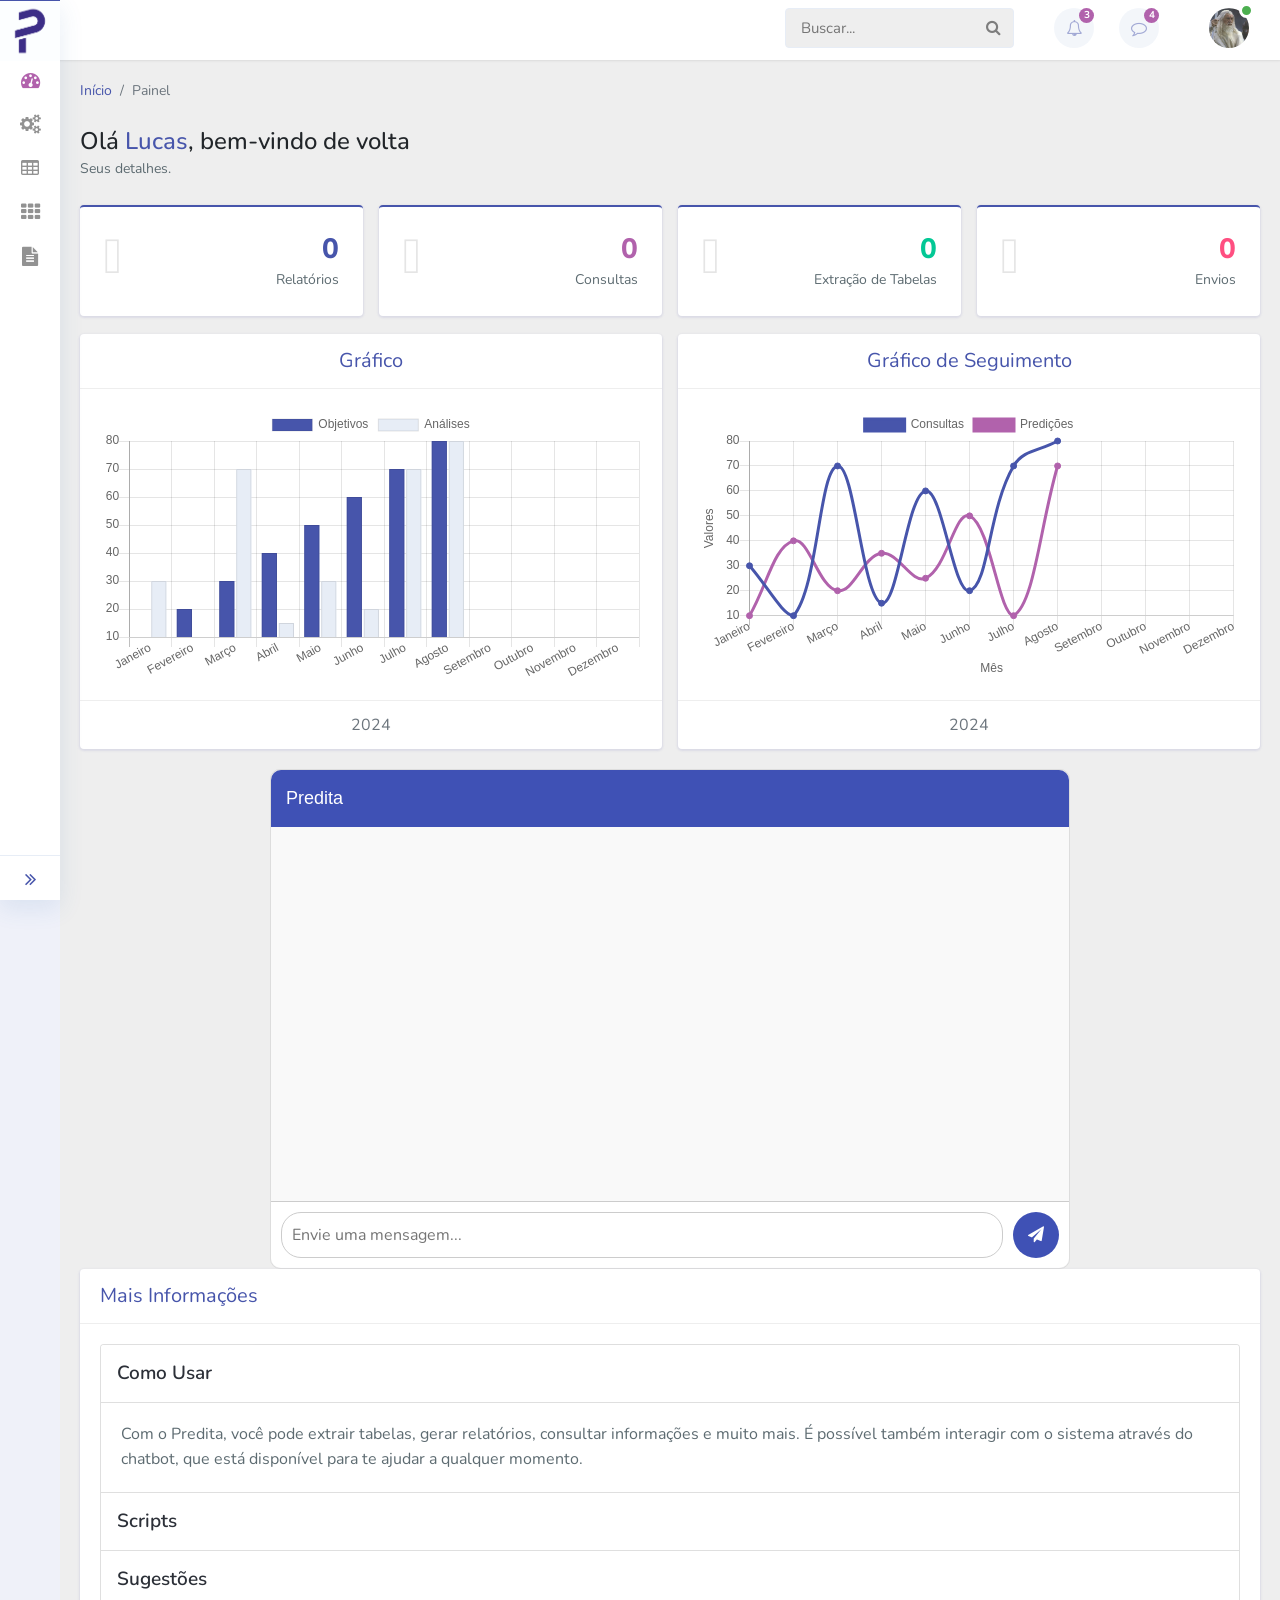
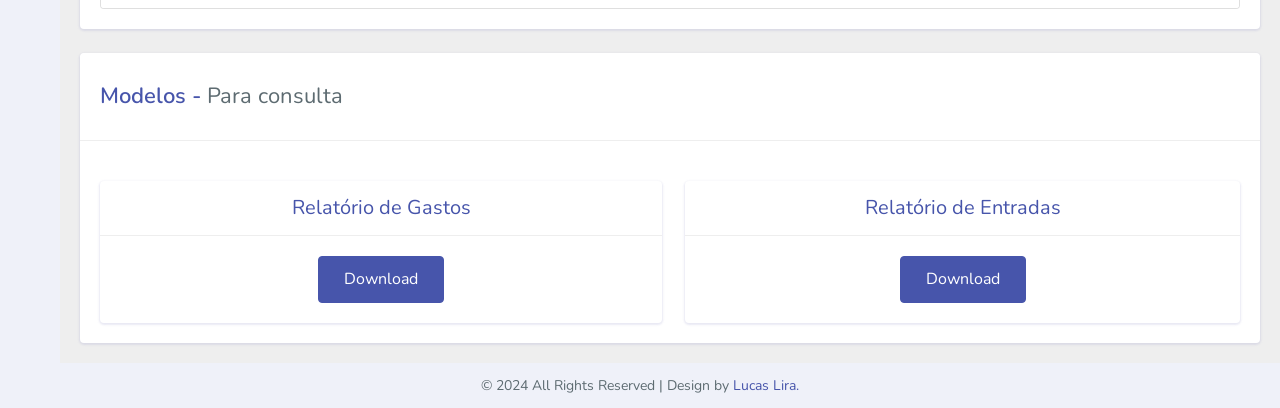
==== index.html @ 8bb67151 "commit" ====
<!doctype html>
<html lang="en">

<head>
  
  <meta charset="utf-8">
  <meta name="viewport" content="width=device-width, initial-scale=1, shrink-to-fit=no">

  <title>Predita</title>

  <!-- Template CSS -->
  <link rel="stylesheet" href="assets/css/style-starter.css">

  <!-- google fonts -->
  <link href="//fonts.googleapis.com/css?family=Nunito:300,400,600,700,800,900&display=swap" rel="stylesheet">
</head>

<body class="sidebar-menu-collapsed">
  <div class="se-pre-con"></div>
<section>
  <!-- sidebar menu start -->
  <div class="sidebar-menu sticky-sidebar-menu">

    <!-- logo start -->
    <div class="logo">
      <h1><a href="index.html">Predita</a></h1>
    </div>

  <!-- if logo is image enable this -->
    <!-- image logo --
    <div class="logo">
      <a href="index.html">
        <img src="image-path" alt="Your logo" title="Your logo" class="img-fluid" style="height:35px;" />
      </a>
    </div>
    <!-- //image logo -->

    <div class="logo-icon text-center">
      <a href="index.html" title="logo"><img src="assets/images/logo.jpg" alt="logo-icon"> </a>
    </div>
    <!-- //logo end -->

    <div class="sidebar-menu-inner">

      <!-- sidebar nav start -->
      <ul class="nav nav-pills nav-stacked custom-nav">
        <li class="active"><a href="index.html"><i class="fa fa-tachometer"></i><span> Painel</span></a>
        </li>
        <li class="menu-list">
          <a href="#"><i class="fa fa-cogs"></i>
            <span>Cliente<i class="lnr lnr-chevron-right"></i></span></a>
          <ul class="sub-menu-list">
            <li><a href="carousels.html">Carroséis</a> </li>
            <li><a href="cards.html">Cartões</a> </li>
            <li><a href="people.html">Colaboradores</a></li>
          </ul>
        </li>
        <li><a href="pricing.html"><i class="fa fa-table"></i> <span>Tabelas</span></a></li>
        <li><a href="blocks.html"><i class="fa fa-th"></i> <span>Blocos de Conteúdos</span></a></li>
        <li><a href="forms.html"><i class="fa fa-file-text"></i> <span>Cadastros</span></a></li>
      </ul>
      <!-- //sidebar nav end -->
      <!-- toggle button start -->
      <a class="toggle-btn">
        <i class="fa fa-angle-double-left menu-collapsed__left"><span>Esconder</span></i>
        <i class="fa fa-angle-double-right menu-collapsed__right"></i>
      </a>
      <!-- //toggle button end -->
    </div>
  </div>
  <!-- //sidebar menu end -->
  <!-- header-starts -->
  <div class="header sticky-header">

    <!-- notification menu start -->
    <div class="menu-right">
      <div class="navbar user-panel-top">
        <div class="search-box">
          <form action="#search-results.html" method="get">
            <input class="search-input" placeholder="Buscar..." type="search" id="search">
            <button class="search-submit" value=""><span class="fa fa-search"></span></button>
          </form>
        </div>
        <div class="user-dropdown-details d-flex">
          <div class="profile_details_left">
            <ul class="nofitications-dropdown">
              <li class="dropdown">
                <a href="#" class="dropdown-toggle" data-toggle="dropdown" aria-expanded="false"><i
                    class="fa fa-bell-o"></i><span class="badge blue">3</span></a>
                <ul class="dropdown-menu">
                  <li>
                    <div class="notification_header">
                      <h3>Notificações</h3>
                    </div>
                  </li>
                  <li><a href="#" class="grid">
                      <div class="user_img"><img src="assets/images/avatar1.jpg" alt=""></div>
                      <div class="notification_desc">
                        <p>Estagiário</p>
                        <span>Agora mesmo</span>
                      </div>
                    </a></li>
                  <li class="odd"><a href="#" class="grid">
                      <div class="user_img"><img src="assets/images/avatar2.jpg" alt=""></div>
                      <div class="notification_desc">
                        <p>Gerente</p>
                        <span>1 hora atrás</span>
                      </div>
                    </a></li>
                  <li><a href="#" class="grid">
                      <div class="user_img"><img src="assets/images/avatar3.jpg" alt=""></div>
                      <div class="notification_desc">
                        <p>Desenvolvedor</p>
                        <span>2 horas atrás</span>
                      </div>
                    </a></li>
                  <li>
                    <div class="notification_bottom">
                      <a href="#all" class="bg-primary">Ver todas as notificações</a>
                    </div>
                  </li>
                </ul>
              </li>
              <li class="dropdown">
                <a href="#" class="dropdown-toggle" data-toggle="dropdown" aria-expanded="false"><i
                    class="fa fa-comment-o"></i><span class="badge blue">4</span></a>
                <ul class="dropdown-menu">
                  <li>
                    <div class="notification_header">
                      <h3>Mensagens</h3>
                    </div>
                  </li>
                  <li><a href="#" class="grid">
                      <div class="user_img"><img src="assets/images/avatar1.jpg" alt=""></div>
                      <div class="notification_desc">
                        <p>Estagiário</p>
                        <span>Agora mesmo</span>
                      </div>
                    </a></li>
                  <li class="odd"><a href="#" class="grid">
                      <div class="user_img"><img src="assets/images/avatar2.jpg" alt=""></div>
                      <div class="notification_desc">
                        <p>Gerente</p>
                        <span>1 hora atrás</span>
                      </div>
                    </a></li>
                  <li><a href="#" class="grid">
                      <div class="user_img"><img src="assets/images/avatar3.jpg" alt=""></div>
                      <div class="notification_desc">
                        <p>Desenvolvedor</p>
                        <span>2 horas atrás</span>
                      </div>
                    </a></li>
                  <li><a href="#" class="grid">
                      <div class="user_img"><img src="assets/images/avatar1.jpg" alt=""></div>
                      <div class="notification_desc">
                        <p>Estagiário</p>
                        <span>4 horas atrás</span>
                      </div>
                    </a></li>
                  <li>
                    <div class="notification_bottom">
                      <a href="#all" class="bg-primary">Ver todas as Mensagens</a>
                    </div>
                  </li>
                </ul>
              </li>
            </ul>
          </div>
          <div class="profile_details">
            <ul>
              <li class="dropdown profile_details_drop">
                <a href="#" class="dropdown-toggle" data-toggle="dropdown" id="dropdownMenu3" aria-haspopup="true"
                  aria-expanded="false">
                  <div class="profile_img">
                    <img src="assets/images/profileimg.jpg" class="rounded-circle" alt="" />
                    <div class="user-active">
                      <span></span>
                    </div>
                  </div>
                </a>
                <ul class="dropdown-menu drp-mnu" aria-labelledby="dropdownMenu3">
                  <li class="user-info">
                    <h5 class="user-name">Lucas</h5>
                    <span class="status ml-2">Disponível</span>
                  </li>
                  <li> <a href="#"><i class="lnr lnr-user"></i>Meu Perfil</a> </li>
                  <li> <a href="#"><i class="lnr lnr-cog"></i>Configuração</a> </li>
                  <li class="logout"> <a href="login.html"><i class="fa fa-power-off"></i>Sair</a> </li>
                </ul>
              </li>
            </ul>
          </div>
        </div>
      </div>
    </div>
    <!--notification menu end -->
  </div>
  <!-- //header-ends -->
  <!-- main content start -->
<div class="main-content">

  <!-- content -->
  <div class="container-fluid content-top-gap">

    <nav aria-label="breadcrumb">
      <ol class="breadcrumb my-breadcrumb">
        <li class="breadcrumb-item"><a href="index.html">Início</a></li>
        <li class="breadcrumb-item active" aria-current="page">Painel</li>
      </ol>
    </nav>
    <div class="welcome-msg pt-3 pb-4">
      <h1>Olá <span class="text-primary">Lucas</span>, bem-vindo de volta</h1>
      <p>Seus detalhes.</p>
    </div>

    <!-- statistics data -->
    <div class="statistics">
      <div class="row">
        <div class="col-xl-6 pr-xl-2">
          <div class="row">
            <div class="col-sm-6 pr-sm-2 statistics-grid">
              <div class="card card_border border-primary-top p-4">
                <i class="lnr lnr-users"> </i>
                <h3 class="text-primary number">0</h3>
                <p class="stat-text">Relatórios</p>
              </div>
            </div>
            <div class="col-sm-6 pl-sm-2 statistics-grid">
              <div class="card card_border border-primary-top p-4">
                <i class="lnr lnr-eye"> </i>
                <h3 class="text-secondary number">0</h3>
                <p class="stat-text">Consultas</p>
              </div>
            </div>
          </div>
        </div>
        <div class="col-xl-6 pl-xl-2">
          <div class="row">
            <div class="col-sm-6 pr-sm-2 statistics-grid">
              <div class="card card_border border-primary-top p-4">
                <i class="lnr lnr-cloud-download"> </i>
                <h3 class="text-success number">0</h3>
                <p class="stat-text">Extração de Tabelas</p>
              </div>
            </div>
            <div class="col-sm-6 pl-sm-2 statistics-grid">
              <div class="card card_border border-primary-top p-4">
                <i class="lnr lnr-home lnr-cloud-upload"></i>
                <h3 class="text-danger number">0</h3>
                <p class="stat-text">Envios</p>
              </div>
            </div>
          </div>
        </div>
      </div>
    </div>
    <!-- //statistics data -->

    <!-- charts -->
    <div class="chart">
      <div class="row">
        <div class="col-lg-6 pr-lg-2 chart-grid">
          <div class="card text-center card_border">
            <div class="card-header chart-grid__header">
              Gráfico
            </div>
            <div class="card-body">
              <!-- bar chart -->
              <div id="container">
                <canvas id="barchart"></canvas>
              </div>
              <!-- //bar chart -->
            </div>
            <div class="card-footer text-muted chart-grid__footer">
              2024
            </div>
          </div>
        </div>
        <div class="col-lg-6 pl-lg-2 chart-grid">
          <div class="card text-center card_border">
            <div class="card-header chart-grid__header">
              Gráfico de Seguimento
            </div>
            <div class="card-body">
              <!-- line chart -->
              <div id="container">
                <canvas id="linechart"></canvas>
              </div>
              <!-- //line chart -->
            </div>
            <div class="card-footer text-muted chart-grid__footer">
              2024
            </div>
          </div>
        </div>
      </div>
    </div>
    <!-- //charts -->

    <!-- chatting -->

    
<div class="chat-container">
  <div class="chat-header">Predita</div>

  <div class="chat-messages" id="chat-messages">
    <!-- Mensagens aparecerão aqui -->
  </div>

  <div class="chat-input">
    <input type="text" id="userInput" placeholder="Envie uma mensagem..." />
    <button onclick="sendMessage()"><i class="fa fa-paper-plane"></i></button>
  </div>
</div>


<script>
  async function sendMessage() {
    const input = document.getElementById("userInput");
    const message = input.value.trim();
    if (!message) return;
    
    const chatMessages = document.getElementById("chat-messages");
    
    // Exibe a mensagem do usuário
    const userMsg = document.createElement("div");
    userMsg.className = "message user-message";
    userMsg.textContent = message;
    chatMessages.appendChild(userMsg);
    
    input.value = "";
    chatMessages.scrollTop = chatMessages.scrollHeight;
    
    try {        
        const response = await fetch(`${ADDRESS_API}/chat`, {
        method: "POST",
        headers: { "Content-Type": "application/json" },
        body: JSON.stringify({ message })
      });

      const data = await response.json();

      // Exibe a resposta do bot
      const botMsg = document.createElement("div");
      botMsg.className = "message bot-message";
      botMsg.textContent = data.response;
      chatMessages.appendChild(botMsg);
      chatMessages.scrollTop = chatMessages.scrollHeight;

    } catch (error) {
      const errorMsg = document.createElement("div");
      errorMsg.className = "message bot-message";
      errorMsg.textContent = "Erro ao conectar com o servidor.";
      chatMessages.appendChild(errorMsg);
      chatMessages.scrollTop = chatMessages.scrollHeight;
    }
  }
</script>




<!-- //chatting -->

<!-- accordions -->
<div class="accordions">
      <div class="row">
        <!-- accordion style 1 -->
        <div class="col-lg-12 mb-4">
          <div class="card card_border">
            <div class="card-header chart-grid__header">
              Mais Informações
            </div>
            <div class="card-body">
              <div class="accordion" id="accordionExample">
                <div class="card">
                  <div class="card-header bg-white p-0" id="headingOne">
                    <a href="#" class="card__title p-3" data-toggle="collapse" data-target="#collapseOne"
                    aria-expanded="true" aria-controls="collapseOne">Como usar</a>
                  </div>

                  <div id="collapseOne" class="collapse show" aria-labelledby="headingOne"
                  data-parent="#accordionExample">
                    <div class="card-body para__style">
                      Com o Predita, você pode extrair tabelas, gerar relatórios, consultar informações e muito mais.
                      É possível também interagir com o sistema através do chatbot, que está disponível para te ajudar
                      a qualquer momento.
                    </div>
                  </div>
                </div>
                <div class="card">
                  <div class="card-header bg-white p-0" id="headingTwo">
                    <a href="#" class="card__title p-3" data-toggle="collapse" data-target="#collapseTwo"
                    aria-expanded="false" aria-controls="collapseTwo">Scripts</a>
                  </div>
                  <div id="collapseTwo" class="collapse" aria-labelledby="headingTwo" data-parent="#accordionExample">
                    <div class="card-body para__style">
                      O Predita é um sistema que utiliza chatbot treinado para realizar tarefas de forma automatizada,
                      veja alguns Scripts programados que você pode utilizar para facilitar o seu dia a dia:
                      <ul>
                        <li>Extração de Tabelas</li>
                        <li>Relatórios</li>
                        <li>Consultas</li>
                        <li>Envios</li>
                    </div>
                  </div>
                </div>
                <div class="card">
                  <div class="card-header bg-white p-0" id="headingThree">
                    <a href="#" class="card__title p-3" data-toggle="collapse" data-target="#collapseThree"
                    aria-expanded="false" aria-controls="collapseThree">Sugestões</a>
                  </div>
                  <div id="collapseThree" class="collapse" aria-labelledby="headingThree"
                    data-parent="#accordionExample">
                    <div class="card-body para__style">
                      Para sugestões de melhorias, dúvidas ou problemas, entre em contato com o suporte técnico
                      através do e-mail: suporte@predita.com
                      <ul>
                      Acompanhe-nos nas redes sociais: @predita
                      </ul>
                    </div>
                  </div>
                </div>
              </div>
            </div>
          </div>
        </div>
        <!-- //accordion style 1 -->
      </div>
    </div>
    <!-- //accordions -->

    <!-- modals -->
    <section class="template-cards">
      <div class="card card_border">
        <div class="cards__heading">
          <h3>Modelos - <span> Para consulta</span></h3>
        </div>
        <div class="card-body pb-0">
          <div class="row">
            <div class="col-lg-6 pr-lg-2 chart-grid">
              <div class="card text-center card_border">
                <div class="card-header chart-grid__header">
                  Relatório de Gastos
                </div>
                <div class="card-body">
                  <!-- Button trigger modal -->
                  <button type="button" class="btn btn-primary btn-style" data-toggle="modal"
                  data-target="#exampleModal">
                    Download
                  </button>

                  <!-- Modal -->
                  <div class="modal fade" id="exampleModal" tabindex="-1" role="dialog"
                  aria-labelledby="exampleModalLabel" aria-hidden="true">
                    <div class="modal-dialog" role="document">
                      <div class="modal-content">
                        <div class="modal-header">
                          <h5 class="modal-title" id="exampleModalLabel">Relatório de Gastos</h5>
                          <button type="button" class="close" data-dismiss="modal" aria-label="Close">
                            <span aria-hidden="true">&times;</span>
                          </button>
                        </div>
                        <div class="modal-body">
                          ...
                        </div>
                        <div class="modal-footer">
                          <button type="button" class="btn btn-danger" data-dismiss="modal">Sair</button>
                          <button type="button" class="btn btn-success">Download</button>
                        </div>
                      </div>
                    </div>
                  </div>
                </div>
              </div>
            </div>
            <div class="col-lg-6 chart-grid">
              <div class="card text-center card_border">
                <div class="card-header chart-grid__header">
                  Relatório de Entradas
                </div>
                <div class="card-body">
                  <!-- Button trigger modal -->
                  <button type="button" class="btn btn-primary btn-style" data-toggle="modal"
                  data-target="#exampleModalCenter">
                    Download
                  </button>
                  <!-- Modal -->
                  <div class="modal fade" id="exampleModalCenter" tabindex="-1" role="dialog"
                  aria-labelledby="exampleModalCenterTitle" aria-hidden="true">
                    <div class="modal-dialog modal-dialog-centered" role="document">
                      <div class="modal-content">
                        <div class="modal-header">
                          <h5 class="modal-title" id="exampleModalLongTitle">Relatório de Entradas</h5>
                          <button type="button" class="close" data-dismiss="modal" aria-label="Close">
                            <span aria-hidden="true">&times;</span>
                          </button>
                        </div>
                        <div class="modal-body">
                          ...
                        </div>
                        <div class="modal-footer">
                          <button type="button" class="btn btn-danger" data-dismiss="modal">Sair</button>
                          <button type="button" class="btn btn-success">Download</button>
                        </div>
                      </div>
                    </div>
                  </div>
                </div>
              </div>
            </div>
          </div>
        </div>
      </div>
    </section>
    <!-- //modals -->

  </div>
  <!-- //content -->
</div>
<!-- main content end-->
</section>

  <!--footer section start-->
<footer class="dashboard">
  <p>&copy 2024 All Rights Reserved | Design by <a href="https://github.com/luqinias" target="_blank"
    class="text-primary">Lucas Lira.</a></p>
</footer>
<!--footer section end-->
<!-- move top -->
<button onclick="topFunction()" id="movetop" class="bg-primary" title="Go to top">
  <span class="fa fa-angle-up"></span>
</button>
<script>
  // When the user scrolls down 20px from the top of the document, show the button
  window.onscroll = function () {
    scrollFunction()
  };

  function scrollFunction() {
    if (document.body.scrollTop > 20 || document.documentElement.scrollTop > 20) {
      document.getElementById("movetop").style.display = "block";
    } else {
      document.getElementById("movetop").style.display = "none";
    }
  }
  
  // When the user clicks on the button, scroll to the top of the document
  function topFunction() {
    document.body.scrollTop = 0;
    document.documentElement.scrollTop = 0;
  }
</script>
<!-- /move top -->


<script src="assets/js/jquery-3.3.1.min.js"></script>
<script src="assets/js/jquery-1.10.2.min.js"></script>

<!-- chart js -->
<script src="assets/js/Chart.min.js"></script>
<script src="assets/js/utils.js"></script>
<!-- //chart js -->

<!-- Different scripts of charts.  Ex.Barchart, Linechart -->
<script src="assets/js/bar.js"></script>
<script src="assets/js/linechart.js"></script>
<!-- //Different scripts of charts.  Ex.Barchart, Linechart -->


<script src="assets/js/jquery.nicescroll.js"></script>
<script src="assets/js/scripts.js"></script>

<!-- close script -->
<script>
  var closebtns = document.getElementsByClassName("close-grid");
  var i;
  
  for (i = 0; i < closebtns.length; i++) {
    closebtns[i].addEventListener("click", function () {
      this.parentElement.style.display = 'none';
    });
  }
</script>
<!-- //close script -->

<!-- disable body scroll when navbar is in active -->
<script>
  $(function () {
    $('.sidebar-menu-collapsed').click(function () {
      $('body').toggleClass('noscroll');
    })
  });
</script>
<!-- disable body scroll when navbar is in active -->

 <!-- loading-gif Js -->
 <script src="assets/js/modernizr.js"></script>
 <script>
   $(window).load(function () {
     // Animate loader off screen
     $(".se-pre-con").fadeOut("slow");;
    });
 </script>
 <!--// loading-gif Js -->

<!-- Bootstrap Core JavaScript -->
<script src="assets/js/bootstrap.min.js"></script>

</body>

  <style>
      .chat-container {
        width: 100%;
        max-width: 800px;
        margin: auto;
        border: 1px solid #ddd;
        border-radius: 10px;
        display: flex;
        flex-direction: column;
        height: 500px;
        font-family: Arial, sans-serif;
      }
    
      .chat-header {
        background-color: #3f51b5;
        color: white;
        padding: 15px;
        font-size: 18px;
        border-top-left-radius: 10px;
        border-top-right-radius: 10px;
      }
    
      .chat-messages {
        flex: 1;
        padding: 15px;
        overflow-y: auto;
        background-color: #f9f9f9;
      }
    
      .message {
        max-width: 70%;
        padding: 10px 15px;
        margin: 10px 0;
        border-radius: 15px;
        clear: both;
      }
    
      .user-message {
        background-color: #d1e7dd;
        float: right;
        text-align: right;
      }
    
      .bot-message {
        background-color: #eeeeee;
        float: left;
        text-align: left;
      }
    
      .chat-input {
        display: flex;
        padding: 10px;
        border-top: 1px solid #ccc;
        background-color: #fff;
        border-bottom-left-radius: 10px;
        border-bottom-right-radius: 10px;
      }
    
      .chat-input input {
        flex: 1;
        padding: 10px;
        border: 1px solid #ccc;
        border-radius: 20px;
        outline: none;
      }
    
      .chat-input button {
        background-color: #3f51b5;
        border: none;
        color: white;
        padding: 10px 15px;
        margin-left: 10px;
        border-radius: 50%;
        cursor: pointer;
      }
    
      .chat-input button:hover {
        background-color: #2c3e9e;
      }
  </style>
</html>
---- assets/css/style-starter.css ----
/* 
Author: W3layouts
Author URL: http://w3layouts.com
*/

@charset "UTF-8";
/*!
 * Bootstrap v4.4.1 (https://getbootstrap.com/)
 * Copyright 2011-2019 The Bootstrap Authors
 * Copyright 2011-2019 Twitter, Inc.
 * Licensed under MIT (https://github.com/twbs/bootstrap/blob/master/LICENSE)
 */
:root {
  --blue: #007bff;
  --indigo: #6610f2;
  --purple: #6f42c1;
  --pink: #e83e8c;
  --red: #dc3545;
  --orange: #fd7e14;
  --yellow: #ffc107;
  --green: #28a745;
  --teal: #20c997;
  --cyan: #17a2b8;
  --white: #fff;
  --gray: #6c757d;
  --gray-dark: #343a40;
  --primary: #4755AB;
  --secondary: #B162AC;
  --success: #03c895;
  --info: #17a2b8;
  --warning: #ffc107;
  --danger: #ff4f81;
  --light: #f8f9fa;
  --dark: #343a40;
  --breakpoint-xs: 0;
  --breakpoint-sm: 576px;
  --breakpoint-md: 768px;
  --breakpoint-lg: 992px;
  --breakpoint-xl: 1200px;
  --font-family-sans-serif: -apple-system, BlinkMacSystemFont, "Segoe UI", Roboto, "Helvetica Neue", Arial, "Noto Sans", sans-serif, "Apple Color Emoji", "Segoe UI Emoji", "Segoe UI Symbol", "Noto Color Emoji";
  --font-family-monospace: SFMono-Regular, Menlo, Monaco, Consolas, "Liberation Mono", "Courier New", monospace; }

*,
*::before,
*::after {
  box-sizing: border-box; }

html {
  font-family: sans-serif;
  line-height: 1.15;
  -webkit-text-size-adjust: 100%;
  -webkit-tap-highlight-color: rgba(0, 0, 0, 0); }

article, aside, figcaption, figure, footer, header, hgroup, main, nav, section {
  display: block; }

body {
  margin: 0;
  font-family: -apple-system, BlinkMacSystemFont, "Segoe UI", Roboto, "Helvetica Neue", Arial, "Noto Sans", sans-serif, "Apple Color Emoji", "Segoe UI Emoji", "Segoe UI Symbol", "Noto Color Emoji";
  font-size: 1rem;
  font-weight: 400;
  line-height: 1.5;
  color: #212529;
  text-align: left;
  background-color: #fff; }

[tabindex="-1"]:focus:not(:focus-visible) {
  outline: 0 !important; }

hr {
  box-sizing: content-box;
  height: 0;
  overflow: visible; }

h1, h2, h3, h4, h5, h6 {
  margin-top: 0;
  margin-bottom: 0.5rem; }

p {
  margin-top: 0;
  margin-bottom: 1rem; }

abbr[title],
abbr[data-original-title] {
  text-decoration: underline;
  -webkit-text-decoration: underline dotted;
          text-decoration: underline dotted;
  cursor: help;
  border-bottom: 0;
  -webkit-text-decoration-skip-ink: none;
          text-decoration-skip-ink: none; }

address {
  margin-bottom: 1rem;
  font-style: normal;
  line-height: inherit; }

ol,
ul,
dl {
  margin-top: 0;
  margin-bottom: 1rem; }

ol ol,
ul ul,
ol ul,
ul ol {
  margin-bottom: 0; }

dt {
  font-weight: 700; }

dd {
  margin-bottom: .5rem;
  margin-left: 0; }

blockquote {
  margin: 0 0 1rem; }

b,
strong {
  font-weight: bolder; }

small {
  font-size: 80%; }

sub,
sup {
  position: relative;
  font-size: 75%;
  line-height: 0;
  vertical-align: baseline; }

sub {
  bottom: -.25em; }

sup {
  top: -.5em; }

a {
  color: #4755AB;
  text-decoration: none;
  background-color: transparent; }
  a:hover {
    color: #313a75;
    text-decoration: underline; }

a:not([href]) {
  color: inherit;
  text-decoration: none; }
  a:not([href]):hover {
    color: inherit;
    text-decoration: none; }

pre,
code,
kbd,
samp {
  font-family: SFMono-Regular, Menlo, Monaco, Consolas, "Liberation Mono", "Courier New", monospace;
  font-size: 1em; }

pre {
  margin-top: 0;
  margin-bottom: 1rem;
  overflow: auto; }

figure {
  margin: 0 0 1rem; }

img {
  vertical-align: middle;
  border-style: none; }

svg {
  overflow: hidden;
  vertical-align: middle; }

table {
  border-collapse: collapse; }

caption {
  padding-top: 0.75rem;
  padding-bottom: 0.75rem;
  color: #6c757d;
  text-align: left;
  caption-side: bottom; }

th {
  text-align: inherit; }

label {
  display: inline-block;
  margin-bottom: 0.5rem; }

button {
  border-radius: 0; }

button:focus {
  outline: 1px dotted;
  outline: 5px auto -webkit-focus-ring-color; }

input,
button,
select,
optgroup,
textarea {
  margin: 0;
  font-family: inherit;
  font-size: inherit;
  line-height: inherit; }

button,
input {
  overflow: visible; }

button,
select {
  text-transform: none; }

select {
  word-wrap: normal; }

button,
[type="button"],
[type="reset"],
[type="submit"] {
  -webkit-appearance: button; }

button:not(:disabled),
[type="button"]:not(:disabled),
[type="reset"]:not(:disabled),
[type="submit"]:not(:disabled) {
  cursor: pointer; }

button::-moz-focus-inner,
[type="button"]::-moz-focus-inner,
[type="reset"]::-moz-focus-inner,
[type="submit"]::-moz-focus-inner {
  padding: 0;
  border-style: none; }

input[type="radio"],
input[type="checkbox"] {
  box-sizing: border-box;
  padding: 0; }

input[type="date"],
input[type="time"],
input[type="datetime-local"],
input[type="month"] {
  -webkit-appearance: listbox; }

textarea {
  overflow: auto;
  resize: vertical; }

fieldset {
  min-width: 0;
  padding: 0;
  margin: 0;
  border: 0; }

legend {
  display: block;
  width: 100%;
  max-width: 100%;
  padding: 0;
  margin-bottom: .5rem;
  font-size: 1.5rem;
  line-height: inherit;
  color: inherit;
  white-space: normal; }
  @media (max-width: 1200px) {
    legend {
      font-size: calc(1.275rem + 0.3vw) ; } }

progress {
  vertical-align: baseline; }

[type="number"]::-webkit-inner-spin-button,
[type="number"]::-webkit-outer-spin-button {
  height: auto; }

[type="search"] {
  outline-offset: -2px;
  -webkit-appearance: none; }

[type="search"]::-webkit-search-decoration {
  -webkit-appearance: none; }

::-webkit-file-upload-button {
  font: inherit;
  -webkit-appearance: button; }

output {
  display: inline-block; }

summary {
  display: list-item;
  cursor: pointer; }

template {
  display: none; }

[hidden] {
  display: none !important; }

h1, h2, h3, h4, h5, h6,
.h1, .h2, .h3, .h4, .h5, .h6 {
  margin-bottom: 0.5rem;
  font-weight: 500;
  line-height: 1.2; }

h1, .h1 {
  font-size: 2.5rem; }
  @media (max-width: 1200px) {
    h1, .h1 {
      font-size: calc(1.375rem + 1.5vw) ; } }

h2, .h2 {
  font-size: 2rem; }
  @media (max-width: 1200px) {
    h2, .h2 {
      font-size: calc(1.325rem + 0.9vw) ; } }

h3, .h3 {
  font-size: 1.75rem; }
  @media (max-width: 1200px) {
    h3, .h3 {
      font-size: calc(1.3rem + 0.6vw) ; } }

h4, .h4 {
  font-size: 1.5rem; }
  @media (max-width: 1200px) {
    h4, .h4 {
      font-size: calc(1.275rem + 0.3vw) ; } }

h5, .h5 {
  font-size: 1.25rem; }

h6, .h6 {
  font-size: 1rem; }

.lead {
  font-size: 1.25rem;
  font-weight: 300; }

.display-1 {
  font-size: 6rem;
  font-weight: 300;
  line-height: 1.2; }
  @media (max-width: 1200px) {
    .display-1 {
      font-size: calc(1.725rem + 5.7vw) ; } }

.display-2 {
  font-size: 5.5rem;
  font-weight: 300;
  line-height: 1.2; }
  @media (max-width: 1200px) {
    .display-2 {
      font-size: calc(1.675rem + 5.1vw) ; } }

.display-3 {
  font-size: 4.5rem;
  font-weight: 300;
  line-height: 1.2; }
  @media (max-width: 1200px) {
    .display-3 {
      font-size: calc(1.575rem + 3.9vw) ; } }

.display-4 {
  font-size: 3.5rem;
  font-weight: 300;
  line-height: 1.2; }
  @media (max-width: 1200px) {
    .display-4 {
      font-size: calc(1.475rem + 2.7vw) ; } }

hr {
  margin-top: 1rem;
  margin-bottom: 1rem;
  border: 0;
  border-top: 1px solid rgba(0, 0, 0, 0.1); }

small,
.small {
  font-size: 80%;
  font-weight: 400; }

mark,
.mark {
  padding: 0.2em;
  background-color: #fcf8e3; }

.list-unstyled {
  padding-left: 0;
  list-style: none; }

.list-inline {
  padding-left: 0;
  list-style: none; }

.list-inline-item {
  display: inline-block; }
  .list-inline-item:not(:last-child) {
    margin-right: 0.5rem; }

.initialism {
  font-size: 90%;
  text-transform: uppercase; }

.blockquote {
  margin-bottom: 1rem;
  font-size: 1.25rem; }

.blockquote-footer {
  display: block;
  font-size: 80%;
  color: #6c757d; }
  .blockquote-footer::before {
    content: "\2014\00A0"; }

.img-fluid {
  max-width: 100%;
  height: auto; }

.img-thumbnail {
  padding: 0.25rem;
  background-color: #fff;
  border: 1px solid #dee2e6;
  border-radius: 0.25rem;
  max-width: 100%;
  height: auto; }

.figure {
  display: inline-block; }

.figure-img {
  margin-bottom: 0.5rem;
  line-height: 1; }

.figure-caption {
  font-size: 90%;
  color: #6c757d; }

code {
  font-size: 87.5%;
  color: #e83e8c;
  word-wrap: break-word; }
  a > code {
    color: inherit; }

kbd {
  padding: 0.2rem 0.4rem;
  font-size: 87.5%;
  color: #fff;
  background-color: #212529;
  border-radius: 0.2rem; }
  kbd kbd {
    padding: 0;
    font-size: 100%;
    font-weight: 700; }

pre {
  display: block;
  font-size: 87.5%;
  color: #212529; }
  pre code {
    font-size: inherit;
    color: inherit;
    word-break: normal; }

.pre-scrollable {
  max-height: 340px;
  overflow-y: scroll; }

.container {
  width: 100%;
  padding-right: 15px;
  padding-left: 15px;
  margin-right: auto;
  margin-left: auto; }
  @media (min-width: 576px) {
    .container {
      max-width: 540px; } }
  @media (min-width: 768px) {
    .container {
      max-width: 720px; } }
  @media (min-width: 992px) {
    .container {
      max-width: 960px; } }
  @media (min-width: 1200px) {
    .container {
      max-width: 1140px; } }

.container-fluid, .container-sm, .container-md, .container-lg, .container-xl {
  width: 100%;
  padding-right: 15px;
  padding-left: 15px;
  margin-right: auto;
  margin-left: auto; }

@media (min-width: 576px) {
  .container, .container-sm {
    max-width: 540px; } }

@media (min-width: 768px) {
  .container, .container-sm, .container-md {
    max-width: 720px; } }

@media (min-width: 992px) {
  .container, .container-sm, .container-md, .container-lg {
    max-width: 960px; } }

@media (min-width: 1200px) {
  .container, .container-sm, .container-md, .container-lg, .container-xl {
    max-width: 1140px; } }

.row {
  display: flex;
  flex-wrap: wrap;
  margin-right: -15px;
  margin-left: -15px; }

.no-gutters {
  margin-right: 0;
  margin-left: 0; }
  .no-gutters > .col,
  .no-gutters > [class*="col-"] {
    padding-right: 0;
    padding-left: 0; }

.col-1, .col-2, .col-3, .col-4, .col-5, .col-6, .col-7, .col-8, .col-9, .col-10, .col-11, .col-12, .col,
.col-auto, .col-sm-1, .col-sm-2, .col-sm-3, .col-sm-4, .col-sm-5, .col-sm-6, .col-sm-7, .col-sm-8, .col-sm-9, .col-sm-10, .col-sm-11, .col-sm-12, .col-sm,
.col-sm-auto, .col-md-1, .col-md-2, .col-md-3, .col-md-4, .col-md-5, .col-md-6, .col-md-7, .col-md-8, .col-md-9, .col-md-10, .col-md-11, .col-md-12, .col-md,
.col-md-auto, .col-lg-1, .col-lg-2, .col-lg-3, .col-lg-4, .col-lg-5, .col-lg-6, .col-lg-7, .col-lg-8, .col-lg-9, .col-lg-10, .col-lg-11, .col-lg-12, .col-lg,
.col-lg-auto, .col-xl-1, .col-xl-2, .col-xl-3, .col-xl-4, .col-xl-5, .col-xl-6, .col-xl-7, .col-xl-8, .col-xl-9, .col-xl-10, .col-xl-11, .col-xl-12, .col-xl,
.col-xl-auto {
  position: relative;
  width: 100%;
  padding-right: 15px;
  padding-left: 15px; }

.col {
  flex-basis: 0;
  flex-grow: 1;
  max-width: 100%; }

.row-cols-1 > * {
  flex: 0 0 100%;
  max-width: 100%; }

.row-cols-2 > * {
  flex: 0 0 50%;
  max-width: 50%; }

.row-cols-3 > * {
  flex: 0 0 33.33333%;
  max-width: 33.33333%; }

.row-cols-4 > * {
  flex: 0 0 25%;
  max-width: 25%; }

.row-cols-5 > * {
  flex: 0 0 20%;
  max-width: 20%; }

.row-cols-6 > * {
  flex: 0 0 16.66667%;
  max-width: 16.66667%; }

.col-auto {
  flex: 0 0 auto;
  width: auto;
  max-width: 100%; }

.col-1 {
  flex: 0 0 8.33333%;
  max-width: 8.33333%; }

.col-2 {
  flex: 0 0 16.66667%;
  max-width: 16.66667%; }

.col-3 {
  flex: 0 0 25%;
  max-width: 25%; }

.col-4 {
  flex: 0 0 33.33333%;
  max-width: 33.33333%; }

.col-5 {
  flex: 0 0 41.66667%;
  max-width: 41.66667%; }

.col-6 {
  flex: 0 0 50%;
  max-width: 50%; }

.col-7 {
  flex: 0 0 58.33333%;
  max-width: 58.33333%; }

.col-8 {
  flex: 0 0 66.66667%;
  max-width: 66.66667%; }

.col-9 {
  flex: 0 0 75%;
  max-width: 75%; }

.col-10 {
  flex: 0 0 83.33333%;
  max-width: 83.33333%; }

.col-11 {
  flex: 0 0 91.66667%;
  max-width: 91.66667%; }

.col-12 {
  flex: 0 0 100%;
  max-width: 100%; }

.order-first {
  order: -1; }

.order-last {
  order: 13; }

.order-0 {
  order: 0; }

.order-1 {
  order: 1; }

.order-2 {
  order: 2; }

.order-3 {
  order: 3; }

.order-4 {
  order: 4; }

.order-5 {
  order: 5; }

.order-6 {
  order: 6; }

.order-7 {
  order: 7; }

.order-8 {
  order: 8; }

.order-9 {
  order: 9; }

.order-10 {
  order: 10; }

.order-11 {
  order: 11; }

.order-12 {
  order: 12; }

.offset-1 {
  margin-left: 8.33333%; }

.offset-2 {
  margin-left: 16.66667%; }

.offset-3 {
  margin-left: 25%; }

.offset-4 {
  margin-left: 33.33333%; }

.offset-5 {
  margin-left: 41.66667%; }

.offset-6 {
  margin-left: 50%; }

.offset-7 {
  margin-left: 58.33333%; }

.offset-8 {
  margin-left: 66.66667%; }

.offset-9 {
  margin-left: 75%; }

.offset-10 {
  margin-left: 83.33333%; }

.offset-11 {
  margin-left: 91.66667%; }

@media (min-width: 576px) {
  .col-sm {
    flex-basis: 0;
    flex-grow: 1;
    max-width: 100%; }
  .row-cols-sm-1 > * {
    flex: 0 0 100%;
    max-width: 100%; }
  .row-cols-sm-2 > * {
    flex: 0 0 50%;
    max-width: 50%; }
  .row-cols-sm-3 > * {
    flex: 0 0 33.33333%;
    max-width: 33.33333%; }
  .row-cols-sm-4 > * {
    flex: 0 0 25%;
    max-width: 25%; }
  .row-cols-sm-5 > * {
    flex: 0 0 20%;
    max-width: 20%; }
  .row-cols-sm-6 > * {
    flex: 0 0 16.66667%;
    max-width: 16.66667%; }
  .col-sm-auto {
    flex: 0 0 auto;
    width: auto;
    max-width: 100%; }
  .col-sm-1 {
    flex: 0 0 8.33333%;
    max-width: 8.33333%; }
  .col-sm-2 {
    flex: 0 0 16.66667%;
    max-width: 16.66667%; }
  .col-sm-3 {
    flex: 0 0 25%;
    max-width: 25%; }
  .col-sm-4 {
    flex: 0 0 33.33333%;
    max-width: 33.33333%; }
  .col-sm-5 {
    flex: 0 0 41.66667%;
    max-width: 41.66667%; }
  .col-sm-6 {
    flex: 0 0 50%;
    max-width: 50%; }
  .col-sm-7 {
    flex: 0 0 58.33333%;
    max-width: 58.33333%; }
  .col-sm-8 {
    flex: 0 0 66.66667%;
    max-width: 66.66667%; }
  .col-sm-9 {
    flex: 0 0 75%;
    max-width: 75%; }
  .col-sm-10 {
    flex: 0 0 83.33333%;
    max-width: 83.33333%; }
  .col-sm-11 {
    flex: 0 0 91.66667%;
    max-width: 91.66667%; }
  .col-sm-12 {
    flex: 0 0 100%;
    max-width: 100%; }
  .order-sm-first {
    order: -1; }
  .order-sm-last {
    order: 13; }
  .order-sm-0 {
    order: 0; }
  .order-sm-1 {
    order: 1; }
  .order-sm-2 {
    order: 2; }
  .order-sm-3 {
    order: 3; }
  .order-sm-4 {
    order: 4; }
  .order-sm-5 {
    order: 5; }
  .order-sm-6 {
    order: 6; }
  .order-sm-7 {
    order: 7; }
  .order-sm-8 {
    order: 8; }
  .order-sm-9 {
    order: 9; }
  .order-sm-10 {
    order: 10; }
  .order-sm-11 {
    order: 11; }
  .order-sm-12 {
    order: 12; }
  .offset-sm-0 {
    margin-left: 0; }
  .offset-sm-1 {
    margin-left: 8.33333%; }
  .offset-sm-2 {
    margin-left: 16.66667%; }
  .offset-sm-3 {
    margin-left: 25%; }
  .offset-sm-4 {
    margin-left: 33.33333%; }
  .offset-sm-5 {
    margin-left: 41.66667%; }
  .offset-sm-6 {
    margin-left: 50%; }
  .offset-sm-7 {
    margin-left: 58.33333%; }
  .offset-sm-8 {
    margin-left: 66.66667%; }
  .offset-sm-9 {
    margin-left: 75%; }
  .offset-sm-10 {
    margin-left: 83.33333%; }
  .offset-sm-11 {
    margin-left: 91.66667%; } }

@media (min-width: 768px) {
  .col-md {
    flex-basis: 0;
    flex-grow: 1;
    max-width: 100%; }
  .row-cols-md-1 > * {
    flex: 0 0 100%;
    max-width: 100%; }
  .row-cols-md-2 > * {
    flex: 0 0 50%;
    max-width: 50%; }
  .row-cols-md-3 > * {
    flex: 0 0 33.33333%;
    max-width: 33.33333%; }
  .row-cols-md-4 > * {
    flex: 0 0 25%;
    max-width: 25%; }
  .row-cols-md-5 > * {
    flex: 0 0 20%;
    max-width: 20%; }
  .row-cols-md-6 > * {
    flex: 0 0 16.66667%;
    max-width: 16.66667%; }
  .col-md-auto {
    flex: 0 0 auto;
    width: auto;
    max-width: 100%; }
  .col-md-1 {
    flex: 0 0 8.33333%;
    max-width: 8.33333%; }
  .col-md-2 {
    flex: 0 0 16.66667%;
    max-width: 16.66667%; }
  .col-md-3 {
    flex: 0 0 25%;
    max-width: 25%; }
  .col-md-4 {
    flex: 0 0 33.33333%;
    max-width: 33.33333%; }
  .col-md-5 {
    flex: 0 0 41.66667%;
    max-width: 41.66667%; }
  .col-md-6 {
    flex: 0 0 50%;
    max-width: 50%; }
  .col-md-7 {
    flex: 0 0 58.33333%;
    max-width: 58.33333%; }
  .col-md-8 {
    flex: 0 0 66.66667%;
    max-width: 66.66667%; }
  .col-md-9 {
    flex: 0 0 75%;
    max-width: 75%; }
  .col-md-10 {
    flex: 0 0 83.33333%;
    max-width: 83.33333%; }
  .col-md-11 {
    flex: 0 0 91.66667%;
    max-width: 91.66667%; }
  .col-md-12 {
    flex: 0 0 100%;
    max-width: 100%; }
  .order-md-first {
    order: -1; }
  .order-md-last {
    order: 13; }
  .order-md-0 {
    order: 0; }
  .order-md-1 {
    order: 1; }
  .order-md-2 {
    order: 2; }
  .order-md-3 {
    order: 3; }
  .order-md-4 {
    order: 4; }
  .order-md-5 {
    order: 5; }
  .order-md-6 {
    order: 6; }
  .order-md-7 {
    order: 7; }
  .order-md-8 {
    order: 8; }
  .order-md-9 {
    order: 9; }
  .order-md-10 {
    order: 10; }
  .order-md-11 {
    order: 11; }
  .order-md-12 {
    order: 12; }
  .offset-md-0 {
    margin-left: 0; }
  .offset-md-1 {
    margin-left: 8.33333%; }
  .offset-md-2 {
    margin-left: 16.66667%; }
  .offset-md-3 {
    margin-left: 25%; }
  .offset-md-4 {
    margin-left: 33.33333%; }
  .offset-md-5 {
    margin-left: 41.66667%; }
  .offset-md-6 {
    margin-left: 50%; }
  .offset-md-7 {
    margin-left: 58.33333%; }
  .offset-md-8 {
    margin-left: 66.66667%; }
  .offset-md-9 {
    margin-left: 75%; }
  .offset-md-10 {
    margin-left: 83.33333%; }
  .offset-md-11 {
    margin-left: 91.66667%; } }

@media (min-width: 992px) {
  .col-lg {
    flex-basis: 0;
    flex-grow: 1;
    max-width: 100%; }
  .row-cols-lg-1 > * {
    flex: 0 0 100%;
    max-width: 100%; }
  .row-cols-lg-2 > * {
    flex: 0 0 50%;
    max-width: 50%; }
  .row-cols-lg-3 > * {
    flex: 0 0 33.33333%;
    max-width: 33.33333%; }
  .row-cols-lg-4 > * {
    flex: 0 0 25%;
    max-width: 25%; }
  .row-cols-lg-5 > * {
    flex: 0 0 20%;
    max-width: 20%; }
  .row-cols-lg-6 > * {
    flex: 0 0 16.66667%;
    max-width: 16.66667%; }
  .col-lg-auto {
    flex: 0 0 auto;
    width: auto;
    max-width: 100%; }
  .col-lg-1 {
    flex: 0 0 8.33333%;
    max-width: 8.33333%; }
  .col-lg-2 {
    flex: 0 0 16.66667%;
    max-width: 16.66667%; }
  .col-lg-3 {
    flex: 0 0 25%;
    max-width: 25%; }
  .col-lg-4 {
    flex: 0 0 33.33333%;
    max-width: 33.33333%; }
  .col-lg-5 {
    flex: 0 0 41.66667%;
    max-width: 41.66667%; }
  .col-lg-6 {
    flex: 0 0 50%;
    max-width: 50%; }
  .col-lg-7 {
    flex: 0 0 58.33333%;
    max-width: 58.33333%; }
  .col-lg-8 {
    flex: 0 0 66.66667%;
    max-width: 66.66667%; }
  .col-lg-9 {
    flex: 0 0 75%;
    max-width: 75%; }
  .col-lg-10 {
    flex: 0 0 83.33333%;
    max-width: 83.33333%; }
  .col-lg-11 {
    flex: 0 0 91.66667%;
    max-width: 91.66667%; }
  .col-lg-12 {
    flex: 0 0 100%;
    max-width: 100%; }
  .order-lg-first {
    order: -1; }
  .order-lg-last {
    order: 13; }
  .order-lg-0 {
    order: 0; }
  .order-lg-1 {
    order: 1; }
  .order-lg-2 {
    order: 2; }
  .order-lg-3 {
    order: 3; }
  .order-lg-4 {
    order: 4; }
  .order-lg-5 {
    order: 5; }
  .order-lg-6 {
    order: 6; }
  .order-lg-7 {
    order: 7; }
  .order-lg-8 {
    order: 8; }
  .order-lg-9 {
    order: 9; }
  .order-lg-10 {
    order: 10; }
  .order-lg-11 {
    order: 11; }
  .order-lg-12 {
    order: 12; }
  .offset-lg-0 {
    margin-left: 0; }
  .offset-lg-1 {
    margin-left: 8.33333%; }
  .offset-lg-2 {
    margin-left: 16.66667%; }
  .offset-lg-3 {
    margin-left: 25%; }
  .offset-lg-4 {
    margin-left: 33.33333%; }
  .offset-lg-5 {
    margin-left: 41.66667%; }
  .offset-lg-6 {
    margin-left: 50%; }
  .offset-lg-7 {
    margin-left: 58.33333%; }
  .offset-lg-8 {
    margin-left: 66.66667%; }
  .offset-lg-9 {
    margin-left: 75%; }
  .offset-lg-10 {
    margin-left: 83.33333%; }
  .offset-lg-11 {
    margin-left: 91.66667%; } }

@media (min-width: 1200px) {
  .col-xl {
    flex-basis: 0;
    flex-grow: 1;
    max-width: 100%; }
  .row-cols-xl-1 > * {
    flex: 0 0 100%;
    max-width: 100%; }
  .row-cols-xl-2 > * {
    flex: 0 0 50%;
    max-width: 50%; }
  .row-cols-xl-3 > * {
    flex: 0 0 33.33333%;
    max-width: 33.33333%; }
  .row-cols-xl-4 > * {
    flex: 0 0 25%;
    max-width: 25%; }
  .row-cols-xl-5 > * {
    flex: 0 0 20%;
    max-width: 20%; }
  .row-cols-xl-6 > * {
    flex: 0 0 16.66667%;
    max-width: 16.66667%; }
  .col-xl-auto {
    flex: 0 0 auto;
    width: auto;
    max-width: 100%; }
  .col-xl-1 {
    flex: 0 0 8.33333%;
    max-width: 8.33333%; }
  .col-xl-2 {
    flex: 0 0 16.66667%;
    max-width: 16.66667%; }
  .col-xl-3 {
    flex: 0 0 25%;
    max-width: 25%; }
  .col-xl-4 {
    flex: 0 0 33.33333%;
    max-width: 33.33333%; }
  .col-xl-5 {
    flex: 0 0 41.66667%;
    max-width: 41.66667%; }
  .col-xl-6 {
    flex: 0 0 50%;
    max-width: 50%; }
  .col-xl-7 {
    flex: 0 0 58.33333%;
    max-width: 58.33333%; }
  .col-xl-8 {
    flex: 0 0 66.66667%;
    max-width: 66.66667%; }
  .col-xl-9 {
    flex: 0 0 75%;
    max-width: 75%; }
  .col-xl-10 {
    flex: 0 0 83.33333%;
    max-width: 83.33333%; }
  .col-xl-11 {
    flex: 0 0 91.66667%;
    max-width: 91.66667%; }
  .col-xl-12 {
    flex: 0 0 100%;
    max-width: 100%; }
  .order-xl-first {
    order: -1; }
  .order-xl-last {
    order: 13; }
  .order-xl-0 {
    order: 0; }
  .order-xl-1 {
    order: 1; }
  .order-xl-2 {
    order: 2; }
  .order-xl-3 {
    order: 3; }
  .order-xl-4 {
    order: 4; }
  .order-xl-5 {
    order: 5; }
  .order-xl-6 {
    order: 6; }
  .order-xl-7 {
    order: 7; }
  .order-xl-8 {
    order: 8; }
  .order-xl-9 {
    order: 9; }
  .order-xl-10 {
    order: 10; }
  .order-xl-11 {
    order: 11; }
  .order-xl-12 {
    order: 12; }
  .offset-xl-0 {
    margin-left: 0; }
  .offset-xl-1 {
    margin-left: 8.33333%; }
  .offset-xl-2 {
    margin-left: 16.66667%; }
  .offset-xl-3 {
    margin-left: 25%; }
  .offset-xl-4 {
    margin-left: 33.33333%; }
  .offset-xl-5 {
    margin-left: 41.66667%; }
  .offset-xl-6 {
    margin-left: 50%; }
  .offset-xl-7 {
    margin-left: 58.33333%; }
  .offset-xl-8 {
    margin-left: 66.66667%; }
  .offset-xl-9 {
    margin-left: 75%; }
  .offset-xl-10 {
    margin-left: 83.33333%; }
  .offset-xl-11 {
    margin-left: 91.66667%; } }

.table {
  width: 100%;
  margin-bottom: 1rem;
  color: #212529; }
  .table th,
  .table td {
    padding: 0.75rem;
    vertical-align: top;
    border-top: 1px solid #dee2e6; }
  .table thead th {
    vertical-align: bottom;
    border-bottom: 2px solid #dee2e6; }
  .table tbody + tbody {
    border-top: 2px solid #dee2e6; }

.table-sm th,
.table-sm td {
  padding: 0.3rem; }

.table-bordered {
  border: 1px solid #dee2e6; }
  .table-bordered th,
  .table-bordered td {
    border: 1px solid #dee2e6; }
  .table-bordered thead th,
  .table-bordered thead td {
    border-bottom-width: 2px; }

.table-borderless th,
.table-borderless td,
.table-borderless thead th,
.table-borderless tbody + tbody {
  border: 0; }

.table-striped tbody tr:nth-of-type(odd) {
  background-color: rgba(0, 0, 0, 0.05); }

.table-hover tbody tr:hover {
  color: #212529;
  background-color: rgba(0, 0, 0, 0.075); }

.table-primary,
.table-primary > th,
.table-primary > td {
  background-color: #cbcfe7; }

.table-primary th,
.table-primary td,
.table-primary thead th,
.table-primary tbody + tbody {
  border-color: #9fa7d3; }

.table-hover .table-primary:hover {
  background-color: #babfdf; }
  .table-hover .table-primary:hover > td,
  .table-hover .table-primary:hover > th {
    background-color: #babfdf; }

.table-secondary,
.table-secondary > th,
.table-secondary > td {
  background-color: #e9d3e8; }

.table-secondary th,
.table-secondary td,
.table-secondary thead th,
.table-secondary tbody + tbody {
  border-color: #d6add4; }

.table-hover .table-secondary:hover {
  background-color: #e1c2df; }
  .table-hover .table-secondary:hover > td,
  .table-hover .table-secondary:hover > th {
    background-color: #e1c2df; }

.table-success,
.table-success > th,
.table-success > td {
  background-color: #b8f0e1; }

.table-success th,
.table-success td,
.table-success thead th,
.table-success tbody + tbody {
  border-color: #7ce2c8; }

.table-hover .table-success:hover {
  background-color: #a3ecd8; }
  .table-hover .table-success:hover > td,
  .table-hover .table-success:hover > th {
    background-color: #a3ecd8; }

.table-info,
.table-info > th,
.table-info > td {
  background-color: #bee5eb; }

.table-info th,
.table-info td,
.table-info thead th,
.table-info tbody + tbody {
  border-color: #86cfda; }

.table-hover .table-info:hover {
  background-color: #abdde5; }
  .table-hover .table-info:hover > td,
  .table-hover .table-info:hover > th {
    background-color: #abdde5; }

.table-warning,
.table-warning > th,
.table-warning > td {
  background-color: #ffeeba; }

.table-warning th,
.table-warning td,
.table-warning thead th,
.table-warning tbody + tbody {
  border-color: #ffdf7e; }

.table-hover .table-warning:hover {
  background-color: #ffe8a1; }
  .table-hover .table-warning:hover > td,
  .table-hover .table-warning:hover > th {
    background-color: #ffe8a1; }

.table-danger,
.table-danger > th,
.table-danger > td {
  background-color: #ffcedc; }

.table-danger th,
.table-danger td,
.table-danger thead th,
.table-danger tbody + tbody {
  border-color: #ffa3bd; }

.table-hover .table-danger:hover {
  background-color: #ffb5ca; }
  .table-hover .table-danger:hover > td,
  .table-hover .table-danger:hover > th {
    background-color: #ffb5ca; }

.table-light,
.table-light > th,
.table-light > td {
  background-color: #fdfdfe; }

.table-light th,
.table-light td,
.table-light thead th,
.table-light tbody + tbody {
  border-color: #fbfcfc; }

.table-hover .table-light:hover {
  background-color: #ececf6; }
  .table-hover .table-light:hover > td,
  .table-hover .table-light:hover > th {
    background-color: #ececf6; }

.table-dark,
.table-dark > th,
.table-dark > td {
  background-color: #c6c8ca; }

.table-dark th,
.table-dark td,
.table-dark thead th,
.table-dark tbody + tbody {
  border-color: #95999c; }

.table-hover .table-dark:hover {
  background-color: #b9bbbe; }
  .table-hover .table-dark:hover > td,
  .table-hover .table-dark:hover > th {
    background-color: #b9bbbe; }

.table-active,
.table-active > th,
.table-active > td {
  background-color: rgba(0, 0, 0, 0.075); }

.table-hover .table-active:hover {
  background-color: rgba(0, 0, 0, 0.075); }
  .table-hover .table-active:hover > td,
  .table-hover .table-active:hover > th {
    background-color: rgba(0, 0, 0, 0.075); }

.table .thead-dark th {
  color: #fff;
  background-color: #343a40;
  border-color: #454d55; }

.table .thead-light th {
  color: #495057;
  background-color: #e9ecef;
  border-color: #dee2e6; }

.table-dark {
  color: #fff;
  background-color: #343a40; }
  .table-dark th,
  .table-dark td,
  .table-dark thead th {
    border-color: #454d55; }
  .table-dark.table-bordered {
    border: 0; }
  .table-dark.table-striped tbody tr:nth-of-type(odd) {
    background-color: rgba(255, 255, 255, 0.05); }
  .table-dark.table-hover tbody tr:hover {
    color: #fff;
    background-color: rgba(255, 255, 255, 0.075); }

@media (max-width: 575.98px) {
  .table-responsive-sm {
    display: block;
    width: 100%;
    overflow-x: auto;
    -webkit-overflow-scrolling: touch; }
    .table-responsive-sm > .table-bordered {
      border: 0; } }

@media (max-width: 767.98px) {
  .table-responsive-md {
    display: block;
    width: 100%;
    overflow-x: auto;
    -webkit-overflow-scrolling: touch; }
    .table-responsive-md > .table-bordered {
      border: 0; } }

@media (max-width: 991.98px) {
  .table-responsive-lg {
    display: block;
    width: 100%;
    overflow-x: auto;
    -webkit-overflow-scrolling: touch; }
    .table-responsive-lg > .table-bordered {
      border: 0; } }

@media (max-width: 1199.98px) {
  .table-responsive-xl {
    display: block;
    width: 100%;
    overflow-x: auto;
    -webkit-overflow-scrolling: touch; }
    .table-responsive-xl > .table-bordered {
      border: 0; } }

.table-responsive {
  display: block;
  width: 100%;
  overflow-x: auto;
  -webkit-overflow-scrolling: touch; }
  .table-responsive > .table-bordered {
    border: 0; }

.form-control {
  display: block;
  width: 100%;
  height: calc(1.5em + 0.75rem + 2px);
  padding: 0.375rem 0.75rem;
  font-size: 1rem;
  font-weight: 400;
  line-height: 1.5;
  color: #495057;
  background-color: #fff;
  background-clip: padding-box;
  border: 1px solid #ced4da;
  border-radius: 0.25rem;
  transition: border-color 0.15s ease-in-out, box-shadow 0.15s ease-in-out; }
  @media (prefers-reduced-motion: reduce) {
    .form-control {
      transition: none; } }
  .form-control::-ms-expand {
    background-color: transparent;
    border: 0; }
  .form-control:-moz-focusring {
    color: transparent;
    text-shadow: 0 0 0 #495057; }
  .form-control:focus {
    color: #495057;
    background-color: #fff;
    border-color: #9ca4d6;
    outline: 0;
    box-shadow: 0 0 0 0.2rem rgba(71, 85, 171, 0.25); }
  .form-control::-webkit-input-placeholder {
    color: #6c757d;
    opacity: 1; }
  .form-control::-moz-placeholder {
    color: #6c757d;
    opacity: 1; }
  .form-control:-ms-input-placeholder {
    color: #6c757d;
    opacity: 1; }
  .form-control::-ms-input-placeholder {
    color: #6c757d;
    opacity: 1; }
  .form-control::placeholder {
    color: #6c757d;
    opacity: 1; }
  .form-control:disabled, .form-control[readonly] {
    background-color: #e9ecef;
    opacity: 1; }

select.form-control:focus::-ms-value {
  color: #495057;
  background-color: #fff; }

.form-control-file,
.form-control-range {
  display: block;
  width: 100%; }

.col-form-label {
  padding-top: calc(0.375rem + 1px);
  padding-bottom: calc(0.375rem + 1px);
  margin-bottom: 0;
  font-size: inherit;
  line-height: 1.5; }

.col-form-label-lg {
  padding-top: calc(0.5rem + 1px);
  padding-bottom: calc(0.5rem + 1px);
  font-size: 1.25rem;
  line-height: 1.5; }

.col-form-label-sm {
  padding-top: calc(0.25rem + 1px);
  padding-bottom: calc(0.25rem + 1px);
  font-size: 0.875rem;
  line-height: 1.5; }

.form-control-plaintext {
  display: block;
  width: 100%;
  padding: 0.375rem 0;
  margin-bottom: 0;
  font-size: 1rem;
  line-height: 1.5;
  color: #212529;
  background-color: transparent;
  border: solid transparent;
  border-width: 1px 0; }
  .form-control-plaintext.form-control-sm, .form-control-plaintext.form-control-lg {
    padding-right: 0;
    padding-left: 0; }

.form-control-sm {
  height: calc(1.5em + 0.5rem + 2px);
  padding: 0.25rem 0.5rem;
  font-size: 0.875rem;
  line-height: 1.5;
  border-radius: 0.2rem; }

.form-control-lg {
  height: calc(1.5em + 1rem + 2px);
  padding: 0.5rem 1rem;
  font-size: 1.25rem;
  line-height: 1.5;
  border-radius: 0.3rem; }

select.form-control[size], select.form-control[multiple] {
  height: auto; }

textarea.form-control {
  height: auto; }

.form-group {
  margin-bottom: 1rem; }

.form-text {
  display: block;
  margin-top: 0.25rem; }

.form-row {
  display: flex;
  flex-wrap: wrap;
  margin-right: -5px;
  margin-left: -5px; }
  .form-row > .col,
  .form-row > [class*="col-"] {
    padding-right: 5px;
    padding-left: 5px; }

.form-check {
  position: relative;
  display: block;
  padding-left: 1.25rem; }

.form-check-input {
  position: absolute;
  margin-top: 0.3rem;
  margin-left: -1.25rem; }
  .form-check-input[disabled] ~ .form-check-label,
  .form-check-input:disabled ~ .form-check-label {
    color: #6c757d; }

.form-check-label {
  margin-bottom: 0; }

.form-check-inline {
  display: inline-flex;
  align-items: center;
  padding-left: 0;
  margin-right: 0.75rem; }
  .form-check-inline .form-check-input {
    position: static;
    margin-top: 0;
    margin-right: 0.3125rem;
    margin-left: 0; }

.valid-feedback {
  display: none;
  width: 100%;
  margin-top: 0.25rem;
  font-size: 80%;
  color: #03c895; }

.valid-tooltip {
  position: absolute;
  top: 100%;
  z-index: 5;
  display: none;
  max-width: 100%;
  padding: 0.25rem 0.5rem;
  margin-top: .1rem;
  font-size: 0.875rem;
  line-height: 1.5;
  color: #fff;
  background-color: rgba(3, 200, 149, 0.9);
  border-radius: 0.25rem; }

.was-validated :valid ~ .valid-feedback,
.was-validated :valid ~ .valid-tooltip,
.is-valid ~ .valid-feedback,
.is-valid ~ .valid-tooltip {
  display: block; }

.was-validated .form-control:valid, .form-control.is-valid {
  border-color: #03c895;
  padding-right: calc(1.5em + 0.75rem);
  background-image: url("data:image/svg+xml,%3csvg xmlns='http://www.w3.org/2000/svg' width='8' height='8' viewBox='0 0 8 8'%3e%3cpath fill='%2303c895' d='M2.3 6.73L.6 4.53c-.4-1.04.46-1.4 1.1-.8l1.1 1.4 3.4-3.8c.6-.63 1.6-.27 1.2.7l-4 4.6c-.43.5-.8.4-1.1.1z'/%3e%3c/svg%3e");
  background-repeat: no-repeat;
  background-position: right calc(0.375em + 0.1875rem) center;
  background-size: calc(0.75em + 0.375rem) calc(0.75em + 0.375rem); }
  .was-validated .form-control:valid:focus, .form-control.is-valid:focus {
    border-color: #03c895;
    box-shadow: 0 0 0 0.2rem rgba(3, 200, 149, 0.25); }

.was-validated textarea.form-control:valid, textarea.form-control.is-valid {
  padding-right: calc(1.5em + 0.75rem);
  background-position: top calc(0.375em + 0.1875rem) right calc(0.375em + 0.1875rem); }

.was-validated .custom-select:valid, .custom-select.is-valid {
  border-color: #03c895;
  padding-right: calc(0.75em + 2.3125rem);
  background: url("data:image/svg+xml,%3csvg xmlns='http://www.w3.org/2000/svg' width='4' height='5' viewBox='0 0 4 5'%3e%3cpath fill='%23343a40' d='M2 0L0 2h4zm0 5L0 3h4z'/%3e%3c/svg%3e") no-repeat right 0.75rem center/8px 10px, url("data:image/svg+xml,%3csvg xmlns='http://www.w3.org/2000/svg' width='8' height='8' viewBox='0 0 8 8'%3e%3cpath fill='%2303c895' d='M2.3 6.73L.6 4.53c-.4-1.04.46-1.4 1.1-.8l1.1 1.4 3.4-3.8c.6-.63 1.6-.27 1.2.7l-4 4.6c-.43.5-.8.4-1.1.1z'/%3e%3c/svg%3e") #fff no-repeat center right 1.75rem/calc(0.75em + 0.375rem) calc(0.75em + 0.375rem); }
  .was-validated .custom-select:valid:focus, .custom-select.is-valid:focus {
    border-color: #03c895;
    box-shadow: 0 0 0 0.2rem rgba(3, 200, 149, 0.25); }

.was-validated .form-check-input:valid ~ .form-check-label, .form-check-input.is-valid ~ .form-check-label {
  color: #03c895; }

.was-validated .form-check-input:valid ~ .valid-feedback,
.was-validated .form-check-input:valid ~ .valid-tooltip, .form-check-input.is-valid ~ .valid-feedback,
.form-check-input.is-valid ~ .valid-tooltip {
  display: block; }

.was-validated .custom-control-input:valid ~ .custom-control-label, .custom-control-input.is-valid ~ .custom-control-label {
  color: #03c895; }
  .was-validated .custom-control-input:valid ~ .custom-control-label::before, .custom-control-input.is-valid ~ .custom-control-label::before {
    border-color: #03c895; }

.was-validated .custom-control-input:valid:checked ~ .custom-control-label::before, .custom-control-input.is-valid:checked ~ .custom-control-label::before {
  border-color: #04faba;
  background-color: #04faba; }

.was-validated .custom-control-input:valid:focus ~ .custom-control-label::before, .custom-control-input.is-valid:focus ~ .custom-control-label::before {
  box-shadow: 0 0 0 0.2rem rgba(3, 200, 149, 0.25); }

.was-validated .custom-control-input:valid:focus:not(:checked) ~ .custom-control-label::before, .custom-control-input.is-valid:focus:not(:checked) ~ .custom-control-label::before {
  border-color: #03c895; }

.was-validated .custom-file-input:valid ~ .custom-file-label, .custom-file-input.is-valid ~ .custom-file-label {
  border-color: #03c895; }

.was-validated .custom-file-input:valid:focus ~ .custom-file-label, .custom-file-input.is-valid:focus ~ .custom-file-label {
  border-color: #03c895;
  box-shadow: 0 0 0 0.2rem rgba(3, 200, 149, 0.25); }

.invalid-feedback {
  display: none;
  width: 100%;
  margin-top: 0.25rem;
  font-size: 80%;
  color: #ff4f81; }

.invalid-tooltip {
  position: absolute;
  top: 100%;
  z-index: 5;
  display: none;
  max-width: 100%;
  padding: 0.25rem 0.5rem;
  margin-top: .1rem;
  font-size: 0.875rem;
  line-height: 1.5;
  color: #fff;
  background-color: rgba(255, 79, 129, 0.9);
  border-radius: 0.25rem; }

.was-validated :invalid ~ .invalid-feedback,
.was-validated :invalid ~ .invalid-tooltip,
.is-invalid ~ .invalid-feedback,
.is-invalid ~ .invalid-tooltip {
  display: block; }

.was-validated .form-control:invalid, .form-control.is-invalid {
  border-color: #ff4f81;
  padding-right: calc(1.5em + 0.75rem);
  background-image: url("data:image/svg+xml,%3csvg xmlns='http://www.w3.org/2000/svg' width='12' height='12' fill='none' stroke='%23ff4f81' viewBox='0 0 12 12'%3e%3ccircle cx='6' cy='6' r='4.5'/%3e%3cpath stroke-linejoin='round' d='M5.8 3.6h.4L6 6.5z'/%3e%3ccircle cx='6' cy='8.2' r='.6' fill='%23ff4f81' stroke='none'/%3e%3c/svg%3e");
  background-repeat: no-repeat;
  background-position: right calc(0.375em + 0.1875rem) center;
  background-size: calc(0.75em + 0.375rem) calc(0.75em + 0.375rem); }
  .was-validated .form-control:invalid:focus, .form-control.is-invalid:focus {
    border-color: #ff4f81;
    box-shadow: 0 0 0 0.2rem rgba(255, 79, 129, 0.25); }

.was-validated textarea.form-control:invalid, textarea.form-control.is-invalid {
  padding-right: calc(1.5em + 0.75rem);
  background-position: top calc(0.375em + 0.1875rem) right calc(0.375em + 0.1875rem); }

.was-validated .custom-select:invalid, .custom-select.is-invalid {
  border-color: #ff4f81;
  padding-right: calc(0.75em + 2.3125rem);
  background: url("data:image/svg+xml,%3csvg xmlns='http://www.w3.org/2000/svg' width='4' height='5' viewBox='0 0 4 5'%3e%3cpath fill='%23343a40' d='M2 0L0 2h4zm0 5L0 3h4z'/%3e%3c/svg%3e") no-repeat right 0.75rem center/8px 10px, url("data:image/svg+xml,%3csvg xmlns='http://www.w3.org/2000/svg' width='12' height='12' fill='none' stroke='%23ff4f81' viewBox='0 0 12 12'%3e%3ccircle cx='6' cy='6' r='4.5'/%3e%3cpath stroke-linejoin='round' d='M5.8 3.6h.4L6 6.5z'/%3e%3ccircle cx='6' cy='8.2' r='.6' fill='%23ff4f81' stroke='none'/%3e%3c/svg%3e") #fff no-repeat center right 1.75rem/calc(0.75em + 0.375rem) calc(0.75em + 0.375rem); }
  .was-validated .custom-select:invalid:focus, .custom-select.is-invalid:focus {
    border-color: #ff4f81;
    box-shadow: 0 0 0 0.2rem rgba(255, 79, 129, 0.25); }

.was-validated .form-check-input:invalid ~ .form-check-label, .form-check-input.is-invalid ~ .form-check-label {
  color: #ff4f81; }

.was-validated .form-check-input:invalid ~ .invalid-feedback,
.was-validated .form-check-input:invalid ~ .invalid-tooltip, .form-check-input.is-invalid ~ .invalid-feedback,
.form-check-input.is-invalid ~ .invalid-tooltip {
  display: block; }

.was-validated .custom-control-input:invalid ~ .custom-control-label, .custom-control-input.is-invalid ~ .custom-control-label {
  color: #ff4f81; }
  .was-validated .custom-control-input:invalid ~ .custom-control-label::before, .custom-control-input.is-invalid ~ .custom-control-label::before {
    border-color: #ff4f81; }

.was-validated .custom-control-input:invalid:checked ~ .custom-control-label::before, .custom-control-input.is-invalid:checked ~ .custom-control-label::before {
  border-color: #ff82a6;
  background-color: #ff82a6; }

.was-validated .custom-control-input:invalid:focus ~ .custom-control-label::before, .custom-control-input.is-invalid:focus ~ .custom-control-label::before {
  box-shadow: 0 0 0 0.2rem rgba(255, 79, 129, 0.25); }

.was-validated .custom-control-input:invalid:focus:not(:checked) ~ .custom-control-label::before, .custom-control-input.is-invalid:focus:not(:checked) ~ .custom-control-label::before {
  border-color: #ff4f81; }

.was-validated .custom-file-input:invalid ~ .custom-file-label, .custom-file-input.is-invalid ~ .custom-file-label {
  border-color: #ff4f81; }

.was-validated .custom-file-input:invalid:focus ~ .custom-file-label, .custom-file-input.is-invalid:focus ~ .custom-file-label {
  border-color: #ff4f81;
  box-shadow: 0 0 0 0.2rem rgba(255, 79, 129, 0.25); }

.form-inline {
  display: flex;
  flex-flow: row wrap;
  align-items: center; }
  .form-inline .form-check {
    width: 100%; }
  @media (min-width: 576px) {
    .form-inline label {
      display: flex;
      align-items: center;
      justify-content: center;
      margin-bottom: 0; }
    .form-inline .form-group {
      display: flex;
      flex: 0 0 auto;
      flex-flow: row wrap;
      align-items: center;
      margin-bottom: 0; }
    .form-inline .form-control {
      display: inline-block;
      width: auto;
      vertical-align: middle; }
    .form-inline .form-control-plaintext {
      display: inline-block; }
    .form-inline .input-group,
    .form-inline .custom-select {
      width: auto; }
    .form-inline .form-check {
      display: flex;
      align-items: center;
      justify-content: center;
      width: auto;
      padding-left: 0; }
    .form-inline .form-check-input {
      position: relative;
      flex-shrink: 0;
      margin-top: 0;
      margin-right: 0.25rem;
      margin-left: 0; }
    .form-inline .custom-control {
      align-items: center;
      justify-content: center; }
    .form-inline .custom-control-label {
      margin-bottom: 0; } }

.btn {
  display: inline-block;
  font-weight: 400;
  color: #212529;
  text-align: center;
  vertical-align: middle;
  cursor: pointer;
  -webkit-user-select: none;
     -moz-user-select: none;
      -ms-user-select: none;
          user-select: none;
  background-color: transparent;
  border: 1px solid transparent;
  padding: 0.375rem 0.75rem;
  font-size: 1rem;
  line-height: 1.5;
  border-radius: 0.25rem;
  transition: color 0.15s ease-in-out, background-color 0.15s ease-in-out, border-color 0.15s ease-in-out, box-shadow 0.15s ease-in-out; }
  @media (prefers-reduced-motion: reduce) {
    .btn {
      transition: none; } }
  .btn:hover {
    color: #212529;
    text-decoration: none; }
  .btn:focus, .btn.focus {
    outline: 0;
    box-shadow: 0 0 0 0.2rem rgba(71, 85, 171, 0.25); }
  .btn.disabled, .btn:disabled {
    opacity: 0.65; }

a.btn.disabled,
fieldset:disabled a.btn {
  pointer-events: none; }

.btn-primary {
  color: #fff;
  background-color: #4755AB;
  border-color: #4755AB; }
  .btn-primary:hover {
    color: #fff;
    background-color: #3c4890;
    border-color: #384387; }
  .btn-primary:focus, .btn-primary.focus {
    color: #fff;
    background-color: #3c4890;
    border-color: #384387;
    box-shadow: 0 0 0 0.2rem rgba(99, 111, 184, 0.5); }
  .btn-primary.disabled, .btn-primary:disabled {
    color: #fff;
    background-color: #4755AB;
    border-color: #4755AB; }
  .btn-primary:not(:disabled):not(.disabled):active, .btn-primary:not(:disabled):not(.disabled).active,
  .show > .btn-primary.dropdown-toggle {
    color: #fff;
    background-color: #384387;
    border-color: #343f7e; }
    .btn-primary:not(:disabled):not(.disabled):active:focus, .btn-primary:not(:disabled):not(.disabled).active:focus,
    .show > .btn-primary.dropdown-toggle:focus {
      box-shadow: 0 0 0 0.2rem rgba(99, 111, 184, 0.5); }

.btn-secondary {
  color: #fff;
  background-color: #B162AC;
  border-color: #B162AC; }
  .btn-secondary:hover {
    color: #fff;
    background-color: #9e4f99;
    border-color: #964a91; }
  .btn-secondary:focus, .btn-secondary.focus {
    color: #fff;
    background-color: #9e4f99;
    border-color: #964a91;
    box-shadow: 0 0 0 0.2rem rgba(189, 122, 184, 0.5); }
  .btn-secondary.disabled, .btn-secondary:disabled {
    color: #fff;
    background-color: #B162AC;
    border-color: #B162AC; }
  .btn-secondary:not(:disabled):not(.disabled):active, .btn-secondary:not(:disabled):not(.disabled).active,
  .show > .btn-secondary.dropdown-toggle {
    color: #fff;
    background-color: #964a91;
    border-color: #8d4689; }
    .btn-secondary:not(:disabled):not(.disabled):active:focus, .btn-secondary:not(:disabled):not(.disabled).active:focus,
    .show > .btn-secondary.dropdown-toggle:focus {
      box-shadow: 0 0 0 0.2rem rgba(189, 122, 184, 0.5); }

.btn-success {
  color: #fff;
  background-color: #03c895;
  border-color: #03c895; }
  .btn-success:hover {
    color: #fff;
    background-color: #02a279;
    border-color: #029670; }
  .btn-success:focus, .btn-success.focus {
    color: #fff;
    background-color: #02a279;
    border-color: #029670;
    box-shadow: 0 0 0 0.2rem rgba(41, 208, 165, 0.5); }
  .btn-success.disabled, .btn-success:disabled {
    color: #fff;
    background-color: #03c895;
    border-color: #03c895; }
  .btn-success:not(:disabled):not(.disabled):active, .btn-success:not(:disabled):not(.disabled).active,
  .show > .btn-success.dropdown-toggle {
    color: #fff;
    background-color: #029670;
    border-color: #028966; }
    .btn-success:not(:disabled):not(.disabled):active:focus, .btn-success:not(:disabled):not(.disabled).active:focus,
    .show > .btn-success.dropdown-toggle:focus {
      box-shadow: 0 0 0 0.2rem rgba(41, 208, 165, 0.5); }

.btn-info {
  color: #fff;
  background-color: #17a2b8;
  border-color: #17a2b8; }
  .btn-info:hover {
    color: #fff;
    background-color: #138496;
    border-color: #117a8b; }
  .btn-info:focus, .btn-info.focus {
    color: #fff;
    background-color: #138496;
    border-color: #117a8b;
    box-shadow: 0 0 0 0.2rem rgba(58, 176, 195, 0.5); }
  .btn-info.disabled, .btn-info:disabled {
    color: #fff;
    background-color: #17a2b8;
    border-color: #17a2b8; }
  .btn-info:not(:disabled):not(.disabled):active, .btn-info:not(:disabled):not(.disabled).active,
  .show > .btn-info.dropdown-toggle {
    color: #fff;
    background-color: #117a8b;
    border-color: #10707f; }
    .btn-info:not(:disabled):not(.disabled):active:focus, .btn-info:not(:disabled):not(.disabled).active:focus,
    .show > .btn-info.dropdown-toggle:focus {
      box-shadow: 0 0 0 0.2rem rgba(58, 176, 195, 0.5); }

.btn-warning {
  color: #212529;
  background-color: #ffc107;
  border-color: #ffc107; }
  .btn-warning:hover {
    color: #212529;
    background-color: #e0a800;
    border-color: #d39e00; }
  .btn-warning:focus, .btn-warning.focus {
    color: #212529;
    background-color: #e0a800;
    border-color: #d39e00;
    box-shadow: 0 0 0 0.2rem rgba(222, 170, 12, 0.5); }
  .btn-warning.disabled, .btn-warning:disabled {
    color: #212529;
    background-color: #ffc107;
    border-color: #ffc107; }
  .btn-warning:not(:disabled):not(.disabled):active, .btn-warning:not(:disabled):not(.disabled).active,
  .show > .btn-warning.dropdown-toggle {
    color: #212529;
    background-color: #d39e00;
    border-color: #c69500; }
    .btn-warning:not(:disabled):not(.disabled):active:focus, .btn-warning:not(:disabled):not(.disabled).active:focus,
    .show > .btn-warning.dropdown-toggle:focus {
      box-shadow: 0 0 0 0.2rem rgba(222, 170, 12, 0.5); }

.btn-danger {
  color: #fff;
  background-color: #ff4f81;
  border-color: #ff4f81; }
  .btn-danger:hover {
    color: #fff;
    background-color: #ff2966;
    border-color: #ff1c5c; }
  .btn-danger:focus, .btn-danger.focus {
    color: #fff;
    background-color: #ff2966;
    border-color: #ff1c5c;
    box-shadow: 0 0 0 0.2rem rgba(255, 105, 148, 0.5); }
  .btn-danger.disabled, .btn-danger:disabled {
    color: #fff;
    background-color: #ff4f81;
    border-color: #ff4f81; }
  .btn-danger:not(:disabled):not(.disabled):active, .btn-danger:not(:disabled):not(.disabled).active,
  .show > .btn-danger.dropdown-toggle {
    color: #fff;
    background-color: #ff1c5c;
    border-color: #ff0f53; }
    .btn-danger:not(:disabled):not(.disabled):active:focus, .btn-danger:not(:disabled):not(.disabled).active:focus,
    .show > .btn-danger.dropdown-toggle:focus {
      box-shadow: 0 0 0 0.2rem rgba(255, 105, 148, 0.5); }

.btn-light {
  color: #212529;
  background-color: #f8f9fa;
  border-color: #f8f9fa; }
  .btn-light:hover {
    color: #212529;
    background-color: #e2e6ea;
    border-color: #dae0e5; }
  .btn-light:focus, .btn-light.focus {
    color: #212529;
    background-color: #e2e6ea;
    border-color: #dae0e5;
    box-shadow: 0 0 0 0.2rem rgba(216, 217, 219, 0.5); }
  .btn-light.disabled, .btn-light:disabled {
    color: #212529;
    background-color: #f8f9fa;
    border-color: #f8f9fa; }
  .btn-light:not(:disabled):not(.disabled):active, .btn-light:not(:disabled):not(.disabled).active,
  .show > .btn-light.dropdown-toggle {
    color: #212529;
    background-color: #dae0e5;
    border-color: #d3d9df; }
    .btn-light:not(:disabled):not(.disabled):active:focus, .btn-light:not(:disabled):not(.disabled).active:focus,
    .show > .btn-light.dropdown-toggle:focus {
      box-shadow: 0 0 0 0.2rem rgba(216, 217, 219, 0.5); }

.btn-dark {
  color: #fff;
  background-color: #343a40;
  border-color: #343a40; }
  .btn-dark:hover {
    color: #fff;
    background-color: #23272b;
    border-color: #1d2124; }
  .btn-dark:focus, .btn-dark.focus {
    color: #fff;
    background-color: #23272b;
    border-color: #1d2124;
    box-shadow: 0 0 0 0.2rem rgba(82, 88, 93, 0.5); }
  .btn-dark.disabled, .btn-dark:disabled {
    color: #fff;
    background-color: #343a40;
    border-color: #343a40; }
  .btn-dark:not(:disabled):not(.disabled):active, .btn-dark:not(:disabled):not(.disabled).active,
  .show > .btn-dark.dropdown-toggle {
    color: #fff;
    background-color: #1d2124;
    border-color: #171a1d; }
    .btn-dark:not(:disabled):not(.disabled):active:focus, .btn-dark:not(:disabled):not(.disabled).active:focus,
    .show > .btn-dark.dropdown-toggle:focus {
      box-shadow: 0 0 0 0.2rem rgba(82, 88, 93, 0.5); }

.btn-outline-primary {
  color: #4755AB;
  border-color: #4755AB; }
  .btn-outline-primary:hover {
    color: #fff;
    background-color: #4755AB;
    border-color: #4755AB; }
  .btn-outline-primary:focus, .btn-outline-primary.focus {
    box-shadow: 0 0 0 0.2rem rgba(71, 85, 171, 0.5); }
  .btn-outline-primary.disabled, .btn-outline-primary:disabled {
    color: #4755AB;
    background-color: transparent; }
  .btn-outline-primary:not(:disabled):not(.disabled):active, .btn-outline-primary:not(:disabled):not(.disabled).active,
  .show > .btn-outline-primary.dropdown-toggle {
    color: #fff;
    background-color: #4755AB;
    border-color: #4755AB; }
    .btn-outline-primary:not(:disabled):not(.disabled):active:focus, .btn-outline-primary:not(:disabled):not(.disabled).active:focus,
    .show > .btn-outline-primary.dropdown-toggle:focus {
      box-shadow: 0 0 0 0.2rem rgba(71, 85, 171, 0.5); }

.btn-outline-secondary {
  color: #B162AC;
  border-color: #B162AC; }
  .btn-outline-secondary:hover {
    color: #fff;
    background-color: #B162AC;
    border-color: #B162AC; }
  .btn-outline-secondary:focus, .btn-outline-secondary.focus {
    box-shadow: 0 0 0 0.2rem rgba(177, 98, 172, 0.5); }
  .btn-outline-secondary.disabled, .btn-outline-secondary:disabled {
    color: #B162AC;
    background-color: transparent; }
  .btn-outline-secondary:not(:disabled):not(.disabled):active, .btn-outline-secondary:not(:disabled):not(.disabled).active,
  .show > .btn-outline-secondary.dropdown-toggle {
    color: #fff;
    background-color: #B162AC;
    border-color: #B162AC; }
    .btn-outline-secondary:not(:disabled):not(.disabled):active:focus, .btn-outline-secondary:not(:disabled):not(.disabled).active:focus,
    .show > .btn-outline-secondary.dropdown-toggle:focus {
      box-shadow: 0 0 0 0.2rem rgba(177, 98, 172, 0.5); }

.btn-outline-success {
  color: #03c895;
  border-color: #03c895; }
  .btn-outline-success:hover {
    color: #fff;
    background-color: #03c895;
    border-color: #03c895; }
  .btn-outline-success:focus, .btn-outline-success.focus {
    box-shadow: 0 0 0 0.2rem rgba(3, 200, 149, 0.5); }
  .btn-outline-success.disabled, .btn-outline-success:disabled {
    color: #03c895;
    background-color: transparent; }
  .btn-outline-success:not(:disabled):not(.disabled):active, .btn-outline-success:not(:disabled):not(.disabled).active,
  .show > .btn-outline-success.dropdown-toggle {
    color: #fff;
    background-color: #03c895;
    border-color: #03c895; }
    .btn-outline-success:not(:disabled):not(.disabled):active:focus, .btn-outline-success:not(:disabled):not(.disabled).active:focus,
    .show > .btn-outline-success.dropdown-toggle:focus {
      box-shadow: 0 0 0 0.2rem rgba(3, 200, 149, 0.5); }

.btn-outline-info {
  color: #17a2b8;
  border-color: #17a2b8; }
  .btn-outline-info:hover {
    color: #fff;
    background-color: #17a2b8;
    border-color: #17a2b8; }
  .btn-outline-info:focus, .btn-outline-info.focus {
    box-shadow: 0 0 0 0.2rem rgba(23, 162, 184, 0.5); }
  .btn-outline-info.disabled, .btn-outline-info:disabled {
    color: #17a2b8;
    background-color: transparent; }
  .btn-outline-info:not(:disabled):not(.disabled):active, .btn-outline-info:not(:disabled):not(.disabled).active,
  .show > .btn-outline-info.dropdown-toggle {
    color: #fff;
    background-color: #17a2b8;
    border-color: #17a2b8; }
    .btn-outline-info:not(:disabled):not(.disabled):active:focus, .btn-outline-info:not(:disabled):not(.disabled).active:focus,
    .show > .btn-outline-info.dropdown-toggle:focus {
      box-shadow: 0 0 0 0.2rem rgba(23, 162, 184, 0.5); }

.btn-outline-warning {
  color: #ffc107;
  border-color: #ffc107; }
  .btn-outline-warning:hover {
    color: #212529;
    background-color: #ffc107;
    border-color: #ffc107; }
  .btn-outline-warning:focus, .btn-outline-warning.focus {
    box-shadow: 0 0 0 0.2rem rgba(255, 193, 7, 0.5); }
  .btn-outline-warning.disabled, .btn-outline-warning:disabled {
    color: #ffc107;
    background-color: transparent; }
  .btn-outline-warning:not(:disabled):not(.disabled):active, .btn-outline-warning:not(:disabled):not(.disabled).active,
  .show > .btn-outline-warning.dropdown-toggle {
    color: #212529;
    background-color: #ffc107;
    border-color: #ffc107; }
    .btn-outline-warning:not(:disabled):not(.disabled):active:focus, .btn-outline-warning:not(:disabled):not(.disabled).active:focus,
    .show > .btn-outline-warning.dropdown-toggle:focus {
      box-shadow: 0 0 0 0.2rem rgba(255, 193, 7, 0.5); }

.btn-outline-danger {
  color: #ff4f81;
  border-color: #ff4f81; }
  .btn-outline-danger:hover {
    color: #fff;
    background-color: #ff4f81;
    border-color: #ff4f81; }
  .btn-outline-danger:focus, .btn-outline-danger.focus {
    box-shadow: 0 0 0 0.2rem rgba(255, 79, 129, 0.5); }
  .btn-outline-danger.disabled, .btn-outline-danger:disabled {
    color: #ff4f81;
    background-color: transparent; }
  .btn-outline-danger:not(:disabled):not(.disabled):active, .btn-outline-danger:not(:disabled):not(.disabled).active,
  .show > .btn-outline-danger.dropdown-toggle {
    color: #fff;
    background-color: #ff4f81;
    border-color: #ff4f81; }
    .btn-outline-danger:not(:disabled):not(.disabled):active:focus, .btn-outline-danger:not(:disabled):not(.disabled).active:focus,
    .show > .btn-outline-danger.dropdown-toggle:focus {
      box-shadow: 0 0 0 0.2rem rgba(255, 79, 129, 0.5); }

.btn-outline-light {
  color: #f8f9fa;
  border-color: #f8f9fa; }
  .btn-outline-light:hover {
    color: #212529;
    background-color: #f8f9fa;
    border-color: #f8f9fa; }
  .btn-outline-light:focus, .btn-outline-light.focus {
    box-shadow: 0 0 0 0.2rem rgba(248, 249, 250, 0.5); }
  .btn-outline-light.disabled, .btn-outline-light:disabled {
    color: #f8f9fa;
    background-color: transparent; }
  .btn-outline-light:not(:disabled):not(.disabled):active, .btn-outline-light:not(:disabled):not(.disabled).active,
  .show > .btn-outline-light.dropdown-toggle {
    color: #212529;
    background-color: #f8f9fa;
    border-color: #f8f9fa; }
    .btn-outline-light:not(:disabled):not(.disabled):active:focus, .btn-outline-light:not(:disabled):not(.disabled).active:focus,
    .show > .btn-outline-light.dropdown-toggle:focus {
      box-shadow: 0 0 0 0.2rem rgba(248, 249, 250, 0.5); }

.btn-outline-dark {
  color: #343a40;
  border-color: #343a40; }
  .btn-outline-dark:hover {
    color: #fff;
    background-color: #343a40;
    border-color: #343a40; }
  .btn-outline-dark:focus, .btn-outline-dark.focus {
    box-shadow: 0 0 0 0.2rem rgba(52, 58, 64, 0.5); }
  .btn-outline-dark.disabled, .btn-outline-dark:disabled {
    color: #343a40;
    background-color: transparent; }
  .btn-outline-dark:not(:disabled):not(.disabled):active, .btn-outline-dark:not(:disabled):not(.disabled).active,
  .show > .btn-outline-dark.dropdown-toggle {
    color: #fff;
    background-color: #343a40;
    border-color: #343a40; }
    .btn-outline-dark:not(:disabled):not(.disabled):active:focus, .btn-outline-dark:not(:disabled):not(.disabled).active:focus,
    .show > .btn-outline-dark.dropdown-toggle:focus {
      box-shadow: 0 0 0 0.2rem rgba(52, 58, 64, 0.5); }

.btn-link {
  font-weight: 400;
  color: #4755AB;
  text-decoration: none; }
  .btn-link:hover {
    color: #313a75;
    text-decoration: underline; }
  .btn-link:focus, .btn-link.focus {
    text-decoration: underline;
    box-shadow: none; }
  .btn-link:disabled, .btn-link.disabled {
    color: #6c757d;
    pointer-events: none; }

.btn-lg, .btn-group-lg > .btn {
  padding: 0.5rem 1rem;
  font-size: 1.25rem;
  line-height: 1.5;
  border-radius: 0.3rem; }

.btn-sm, .btn-group-sm > .btn {
  padding: 0.25rem 0.5rem;
  font-size: 0.875rem;
  line-height: 1.5;
  border-radius: 0.2rem; }

.btn-block {
  display: block;
  width: 100%; }
  .btn-block + .btn-block {
    margin-top: 0.5rem; }

input[type="submit"].btn-block,
input[type="reset"].btn-block,
input[type="button"].btn-block {
  width: 100%; }

.fade {
  transition: opacity 0.15s linear; }
  @media (prefers-reduced-motion: reduce) {
    .fade {
      transition: none; } }
  .fade:not(.show) {
    opacity: 0; }

.collapse:not(.show) {
  display: none; }

.collapsing {
  position: relative;
  height: 0;
  overflow: hidden;
  transition: height 0.35s ease; }
  @media (prefers-reduced-motion: reduce) {
    .collapsing {
      transition: none; } }

.dropup,
.dropright,
.dropdown,
.dropleft {
  position: relative; }

.dropdown-toggle {
  white-space: nowrap; }
  .dropdown-toggle::after {
    display: inline-block;
    margin-left: 0.255em;
    vertical-align: 0.255em;
    content: "";
    border-top: 0.3em solid;
    border-right: 0.3em solid transparent;
    border-bottom: 0;
    border-left: 0.3em solid transparent; }
  .dropdown-toggle:empty::after {
    margin-left: 0; }

.dropdown-menu {
  position: absolute;
  top: 100%;
  left: 0;
  z-index: 1000;
  display: none;
  float: left;
  min-width: 10rem;
  padding: 0.5rem 0;
  margin: 0.125rem 0 0;
  font-size: 1rem;
  color: #212529;
  text-align: left;
  list-style: none;
  background-color: #fff;
  background-clip: padding-box;
  border: 1px solid rgba(0, 0, 0, 0.15);
  border-radius: 0.25rem; }

.dropdown-menu-left {
  right: auto;
  left: 0; }

.dropdown-menu-right {
  right: 0;
  left: auto; }

@media (min-width: 576px) {
  .dropdown-menu-sm-left {
    right: auto;
    left: 0; }
  .dropdown-menu-sm-right {
    right: 0;
    left: auto; } }

@media (min-width: 768px) {
  .dropdown-menu-md-left {
    right: auto;
    left: 0; }
  .dropdown-menu-md-right {
    right: 0;
    left: auto; } }

@media (min-width: 992px) {
  .dropdown-menu-lg-left {
    right: auto;
    left: 0; }
  .dropdown-menu-lg-right {
    right: 0;
    left: auto; } }

@media (min-width: 1200px) {
  .dropdown-menu-xl-left {
    right: auto;
    left: 0; }
  .dropdown-menu-xl-right {
    right: 0;
    left: auto; } }

.dropup .dropdown-menu {
  top: auto;
  bottom: 100%;
  margin-top: 0;
  margin-bottom: 0.125rem; }

.dropup .dropdown-toggle::after {
  display: inline-block;
  margin-left: 0.255em;
  vertical-align: 0.255em;
  content: "";
  border-top: 0;
  border-right: 0.3em solid transparent;
  border-bottom: 0.3em solid;
  border-left: 0.3em solid transparent; }

.dropup .dropdown-toggle:empty::after {
  margin-left: 0; }

.dropright .dropdown-menu {
  top: 0;
  right: auto;
  left: 100%;
  margin-top: 0;
  margin-left: 0.125rem; }

.dropright .dropdown-toggle::after {
  display: inline-block;
  margin-left: 0.255em;
  vertical-align: 0.255em;
  content: "";
  border-top: 0.3em solid transparent;
  border-right: 0;
  border-bottom: 0.3em solid transparent;
  border-left: 0.3em solid; }

.dropright .dropdown-toggle:empty::after {
  margin-left: 0; }

.dropright .dropdown-toggle::after {
  vertical-align: 0; }

.dropleft .dropdown-menu {
  top: 0;
  right: 100%;
  left: auto;
  margin-top: 0;
  margin-right: 0.125rem; }

.dropleft .dropdown-toggle::after {
  display: inline-block;
  margin-left: 0.255em;
  vertical-align: 0.255em;
  content: ""; }

.dropleft .dropdown-toggle::after {
  display: none; }

.dropleft .dropdown-toggle::before {
  display: inline-block;
  margin-right: 0.255em;
  vertical-align: 0.255em;
  content: "";
  border-top: 0.3em solid transparent;
  border-right: 0.3em solid;
  border-bottom: 0.3em solid transparent; }

.dropleft .dropdown-toggle:empty::after {
  margin-left: 0; }

.dropleft .dropdown-toggle::before {
  vertical-align: 0; }

.dropdown-menu[x-placement^="top"], .dropdown-menu[x-placement^="right"], .dropdown-menu[x-placement^="bottom"], .dropdown-menu[x-placement^="left"] {
  right: auto;
  bottom: auto; }

.dropdown-divider {
  height: 0;
  margin: 0.5rem 0;
  overflow: hidden;
  border-top: 1px solid #e9ecef; }

.dropdown-item {
  display: block;
  width: 100%;
  padding: 0.25rem 1.5rem;
  clear: both;
  font-weight: 400;
  color: #212529;
  text-align: inherit;
  white-space: nowrap;
  background-color: transparent;
  border: 0; }
  .dropdown-item:hover, .dropdown-item:focus {
    color: #16181b;
    text-decoration: none;
    background-color: #f8f9fa; }
  .dropdown-item.active, .dropdown-item:active {
    color: #fff;
    text-decoration: none;
    background-color: #4755AB; }
  .dropdown-item.disabled, .dropdown-item:disabled {
    color: #6c757d;
    pointer-events: none;
    background-color: transparent; }

.dropdown-menu.show {
  display: block; }

.dropdown-header {
  display: block;
  padding: 0.5rem 1.5rem;
  margin-bottom: 0;
  font-size: 0.875rem;
  color: #6c757d;
  white-space: nowrap; }

.dropdown-item-text {
  display: block;
  padding: 0.25rem 1.5rem;
  color: #212529; }

.btn-group,
.btn-group-vertical {
  position: relative;
  display: inline-flex;
  vertical-align: middle; }
  .btn-group > .btn,
  .btn-group-vertical > .btn {
    position: relative;
    flex: 1 1 auto; }
    .btn-group > .btn:hover,
    .btn-group-vertical > .btn:hover {
      z-index: 1; }
    .btn-group > .btn:focus, .btn-group > .btn:active, .btn-group > .btn.active,
    .btn-group-vertical > .btn:focus,
    .btn-group-vertical > .btn:active,
    .btn-group-vertical > .btn.active {
      z-index: 1; }

.btn-toolbar {
  display: flex;
  flex-wrap: wrap;
  justify-content: flex-start; }
  .btn-toolbar .input-group {
    width: auto; }

.btn-group > .btn:not(:first-child),
.btn-group > .btn-group:not(:first-child) {
  margin-left: -1px; }

.btn-group > .btn:not(:last-child):not(.dropdown-toggle),
.btn-group > .btn-group:not(:last-child) > .btn {
  border-top-right-radius: 0;
  border-bottom-right-radius: 0; }

.btn-group > .btn:not(:first-child),
.btn-group > .btn-group:not(:first-child) > .btn {
  border-top-left-radius: 0;
  border-bottom-left-radius: 0; }

.dropdown-toggle-split {
  padding-right: 0.5625rem;
  padding-left: 0.5625rem; }
  .dropdown-toggle-split::after,
  .dropup .dropdown-toggle-split::after,
  .dropright .dropdown-toggle-split::after {
    margin-left: 0; }
  .dropleft .dropdown-toggle-split::before {
    margin-right: 0; }

.btn-sm + .dropdown-toggle-split, .btn-group-sm > .btn + .dropdown-toggle-split {
  padding-right: 0.375rem;
  padding-left: 0.375rem; }

.btn-lg + .dropdown-toggle-split, .btn-group-lg > .btn + .dropdown-toggle-split {
  padding-right: 0.75rem;
  padding-left: 0.75rem; }

.btn-group-vertical {
  flex-direction: column;
  align-items: flex-start;
  justify-content: center; }
  .btn-group-vertical > .btn,
  .btn-group-vertical > .btn-group {
    width: 100%; }
  .btn-group-vertical > .btn:not(:first-child),
  .btn-group-vertical > .btn-group:not(:first-child) {
    margin-top: -1px; }
  .btn-group-vertical > .btn:not(:last-child):not(.dropdown-toggle),
  .btn-group-vertical > .btn-group:not(:last-child) > .btn {
    border-bottom-right-radius: 0;
    border-bottom-left-radius: 0; }
  .btn-group-vertical > .btn:not(:first-child),
  .btn-group-vertical > .btn-group:not(:first-child) > .btn {
    border-top-left-radius: 0;
    border-top-right-radius: 0; }

.btn-group-toggle > .btn,
.btn-group-toggle > .btn-group > .btn {
  margin-bottom: 0; }
  .btn-group-toggle > .btn input[type="radio"],
  .btn-group-toggle > .btn input[type="checkbox"],
  .btn-group-toggle > .btn-group > .btn input[type="radio"],
  .btn-group-toggle > .btn-group > .btn input[type="checkbox"] {
    position: absolute;
    clip: rect(0, 0, 0, 0);
    pointer-events: none; }

.input-group {
  position: relative;
  display: flex;
  flex-wrap: wrap;
  align-items: stretch;
  width: 100%; }
  .input-group > .form-control,
  .input-group > .form-control-plaintext,
  .input-group > .custom-select,
  .input-group > .custom-file {
    position: relative;
    flex: 1 1 0%;
    min-width: 0;
    margin-bottom: 0; }
    .input-group > .form-control + .form-control,
    .input-group > .form-control + .custom-select,
    .input-group > .form-control + .custom-file,
    .input-group > .form-control-plaintext + .form-control,
    .input-group > .form-control-plaintext + .custom-select,
    .input-group > .form-control-plaintext + .custom-file,
    .input-group > .custom-select + .form-control,
    .input-group > .custom-select + .custom-select,
    .input-group > .custom-select + .custom-file,
    .input-group > .custom-file + .form-control,
    .input-group > .custom-file + .custom-select,
    .input-group > .custom-file + .custom-file {
      margin-left: -1px; }
  .input-group > .form-control:focus,
  .input-group > .custom-select:focus,
  .input-group > .custom-file .custom-file-input:focus ~ .custom-file-label {
    z-index: 3; }
  .input-group > .custom-file .custom-file-input:focus {
    z-index: 4; }
  .input-group > .form-control:not(:last-child),
  .input-group > .custom-select:not(:last-child) {
    border-top-right-radius: 0;
    border-bottom-right-radius: 0; }
  .input-group > .form-control:not(:first-child),
  .input-group > .custom-select:not(:first-child) {
    border-top-left-radius: 0;
    border-bottom-left-radius: 0; }
  .input-group > .custom-file {
    display: flex;
    align-items: center; }
    .input-group > .custom-file:not(:last-child) .custom-file-label,
    .input-group > .custom-file:not(:last-child) .custom-file-label::after {
      border-top-right-radius: 0;
      border-bottom-right-radius: 0; }
    .input-group > .custom-file:not(:first-child) .custom-file-label {
      border-top-left-radius: 0;
      border-bottom-left-radius: 0; }

.input-group-prepend,
.input-group-append {
  display: flex; }
  .input-group-prepend .btn,
  .input-group-append .btn {
    position: relative;
    z-index: 2; }
    .input-group-prepend .btn:focus,
    .input-group-append .btn:focus {
      z-index: 3; }
  .input-group-prepend .btn + .btn,
  .input-group-prepend .btn + .input-group-text,
  .input-group-prepend .input-group-text + .input-group-text,
  .input-group-prepend .input-group-text + .btn,
  .input-group-append .btn + .btn,
  .input-group-append .btn + .input-group-text,
  .input-group-append .input-group-text + .input-group-text,
  .input-group-append .input-group-text + .btn {
    margin-left: -1px; }

.input-group-prepend {
  margin-right: -1px; }

.input-group-append {
  margin-left: -1px; }

.input-group-text {
  display: flex;
  align-items: center;
  padding: 0.375rem 0.75rem;
  margin-bottom: 0;
  font-size: 1rem;
  font-weight: 400;
  line-height: 1.5;
  color: #495057;
  text-align: center;
  white-space: nowrap;
  background-color: #e9ecef;
  border: 1px solid #ced4da;
  border-radius: 0.25rem; }
  .input-group-text input[type="radio"],
  .input-group-text input[type="checkbox"] {
    margin-top: 0; }

.input-group-lg > .form-control:not(textarea),
.input-group-lg > .custom-select {
  height: calc(1.5em + 1rem + 2px); }

.input-group-lg > .form-control,
.input-group-lg > .custom-select,
.input-group-lg > .input-group-prepend > .input-group-text,
.input-group-lg > .input-group-append > .input-group-text,
.input-group-lg > .input-group-prepend > .btn,
.input-group-lg > .input-group-append > .btn {
  padding: 0.5rem 1rem;
  font-size: 1.25rem;
  line-height: 1.5;
  border-radius: 0.3rem; }

.input-group-sm > .form-control:not(textarea),
.input-group-sm > .custom-select {
  height: calc(1.5em + 0.5rem + 2px); }

.input-group-sm > .form-control,
.input-group-sm > .custom-select,
.input-group-sm > .input-group-prepend > .input-group-text,
.input-group-sm > .input-group-append > .input-group-text,
.input-group-sm > .input-group-prepend > .btn,
.input-group-sm > .input-group-append > .btn {
  padding: 0.25rem 0.5rem;
  font-size: 0.875rem;
  line-height: 1.5;
  border-radius: 0.2rem; }

.input-group-lg > .custom-select,
.input-group-sm > .custom-select {
  padding-right: 1.75rem; }

.input-group > .input-group-prepend > .btn,
.input-group > .input-group-prepend > .input-group-text,
.input-group > .input-group-append:not(:last-child) > .btn,
.input-group > .input-group-append:not(:last-child) > .input-group-text,
.input-group > .input-group-append:last-child > .btn:not(:last-child):not(.dropdown-toggle),
.input-group > .input-group-append:last-child > .input-group-text:not(:last-child) {
  border-top-right-radius: 0;
  border-bottom-right-radius: 0; }

.input-group > .input-group-append > .btn,
.input-group > .input-group-append > .input-group-text,
.input-group > .input-group-prepend:not(:first-child) > .btn,
.input-group > .input-group-prepend:not(:first-child) > .input-group-text,
.input-group > .input-group-prepend:first-child > .btn:not(:first-child),
.input-group > .input-group-prepend:first-child > .input-group-text:not(:first-child) {
  border-top-left-radius: 0;
  border-bottom-left-radius: 0; }

.custom-control {
  position: relative;
  display: block;
  min-height: 1.5rem;
  padding-left: 1.5rem; }

.custom-control-inline {
  display: inline-flex;
  margin-right: 1rem; }

.custom-control-input {
  position: absolute;
  left: 0;
  z-index: -1;
  width: 1rem;
  height: 1.25rem;
  opacity: 0; }
  .custom-control-input:checked ~ .custom-control-label::before {
    color: #fff;
    border-color: #4755AB;
    background-color: #4755AB; }
  .custom-control-input:focus ~ .custom-control-label::before {
    box-shadow: 0 0 0 0.2rem rgba(71, 85, 171, 0.25); }
  .custom-control-input:focus:not(:checked) ~ .custom-control-label::before {
    border-color: #9ca4d6; }
  .custom-control-input:not(:disabled):active ~ .custom-control-label::before {
    color: #fff;
    background-color: #c0c5e5;
    border-color: #c0c5e5; }
  .custom-control-input[disabled] ~ .custom-control-label, .custom-control-input:disabled ~ .custom-control-label {
    color: #6c757d; }
    .custom-control-input[disabled] ~ .custom-control-label::before, .custom-control-input:disabled ~ .custom-control-label::before {
      background-color: #e9ecef; }

.custom-control-label {
  position: relative;
  margin-bottom: 0;
  vertical-align: top; }
  .custom-control-label::before {
    position: absolute;
    top: 0.25rem;
    left: -1.5rem;
    display: block;
    width: 1rem;
    height: 1rem;
    pointer-events: none;
    content: "";
    background-color: #fff;
    border: #adb5bd solid 1px; }
  .custom-control-label::after {
    position: absolute;
    top: 0.25rem;
    left: -1.5rem;
    display: block;
    width: 1rem;
    height: 1rem;
    content: "";
    background: no-repeat 50% / 50% 50%; }

.custom-checkbox .custom-control-label::before {
  border-radius: 0.25rem; }

.custom-checkbox .custom-control-input:checked ~ .custom-control-label::after {
  background-image: url("data:image/svg+xml,%3csvg xmlns='http://www.w3.org/2000/svg' width='8' height='8' viewBox='0 0 8 8'%3e%3cpath fill='%23fff' d='M6.564.75l-3.59 3.612-1.538-1.55L0 4.26l2.974 2.99L8 2.193z'/%3e%3c/svg%3e"); }

.custom-checkbox .custom-control-input:indeterminate ~ .custom-control-label::before {
  border-color: #4755AB;
  background-color: #4755AB; }

.custom-checkbox .custom-control-input:indeterminate ~ .custom-control-label::after {
  background-image: url("data:image/svg+xml,%3csvg xmlns='http://www.w3.org/2000/svg' width='4' height='4' viewBox='0 0 4 4'%3e%3cpath stroke='%23fff' d='M0 2h4'/%3e%3c/svg%3e"); }

.custom-checkbox .custom-control-input:disabled:checked ~ .custom-control-label::before {
  background-color: rgba(71, 85, 171, 0.5); }

.custom-checkbox .custom-control-input:disabled:indeterminate ~ .custom-control-label::before {
  background-color: rgba(71, 85, 171, 0.5); }

.custom-radio .custom-control-label::before {
  border-radius: 50%; }

.custom-radio .custom-control-input:checked ~ .custom-control-label::after {
  background-image: url("data:image/svg+xml,%3csvg xmlns='http://www.w3.org/2000/svg' width='12' height='12' viewBox='-4 -4 8 8'%3e%3ccircle r='3' fill='%23fff'/%3e%3c/svg%3e"); }

.custom-radio .custom-control-input:disabled:checked ~ .custom-control-label::before {
  background-color: rgba(71, 85, 171, 0.5); }

.custom-switch {
  padding-left: 2.25rem; }
  .custom-switch .custom-control-label::before {
    left: -2.25rem;
    width: 1.75rem;
    pointer-events: all;
    border-radius: 0.5rem; }
  .custom-switch .custom-control-label::after {
    top: calc(0.25rem + 2px);
    left: calc(-2.25rem + 2px);
    width: calc(1rem - 4px);
    height: calc(1rem - 4px);
    background-color: #adb5bd;
    border-radius: 0.5rem;
    transition: transform 0.15s ease-in-out, background-color 0.15s ease-in-out, border-color 0.15s ease-in-out, box-shadow 0.15s ease-in-out; }
    @media (prefers-reduced-motion: reduce) {
      .custom-switch .custom-control-label::after {
        transition: none; } }
  .custom-switch .custom-control-input:checked ~ .custom-control-label::after {
    background-color: #fff;
    transform: translateX(0.75rem); }
  .custom-switch .custom-control-input:disabled:checked ~ .custom-control-label::before {
    background-color: rgba(71, 85, 171, 0.5); }

.custom-select {
  display: inline-block;
  width: 100%;
  height: calc(1.5em + 0.75rem + 2px);
  padding: 0.375rem 1.75rem 0.375rem 0.75rem;
  font-size: 1rem;
  font-weight: 400;
  line-height: 1.5;
  color: #495057;
  vertical-align: middle;
  background: #fff url("data:image/svg+xml,%3csvg xmlns='http://www.w3.org/2000/svg' width='4' height='5' viewBox='0 0 4 5'%3e%3cpath fill='%23343a40' d='M2 0L0 2h4zm0 5L0 3h4z'/%3e%3c/svg%3e") no-repeat right 0.75rem center/8px 10px;
  border: 1px solid #ced4da;
  border-radius: 0.25rem;
  -webkit-appearance: none;
     -moz-appearance: none;
          appearance: none; }
  .custom-select:focus {
    border-color: #9ca4d6;
    outline: 0;
    box-shadow: 0 0 0 0.2rem rgba(71, 85, 171, 0.25); }
    .custom-select:focus::-ms-value {
      color: #495057;
      background-color: #fff; }
  .custom-select[multiple], .custom-select[size]:not([size="1"]) {
    height: auto;
    padding-right: 0.75rem;
    background-image: none; }
  .custom-select:disabled {
    color: #6c757d;
    background-color: #e9ecef; }
  .custom-select::-ms-expand {
    display: none; }
  .custom-select:-moz-focusring {
    color: transparent;
    text-shadow: 0 0 0 #495057; }

.custom-select-sm {
  height: calc(1.5em + 0.5rem + 2px);
  padding-top: 0.25rem;
  padding-bottom: 0.25rem;
  padding-left: 0.5rem;
  font-size: 0.875rem; }

.custom-select-lg {
  height: calc(1.5em + 1rem + 2px);
  padding-top: 0.5rem;
  padding-bottom: 0.5rem;
  padding-left: 1rem;
  font-size: 1.25rem; }

.custom-file {
  position: relative;
  display: inline-block;
  width: 100%;
  height: calc(1.5em + 0.75rem + 2px);
  margin-bottom: 0; }

.custom-file-input {
  position: relative;
  z-index: 2;
  width: 100%;
  height: calc(1.5em + 0.75rem + 2px);
  margin: 0;
  opacity: 0; }
  .custom-file-input:focus ~ .custom-file-label {
    border-color: #9ca4d6;
    box-shadow: 0 0 0 0.2rem rgba(71, 85, 171, 0.25); }
  .custom-file-input[disabled] ~ .custom-file-label,
  .custom-file-input:disabled ~ .custom-file-label {
    background-color: #e9ecef; }
  .custom-file-input:lang(en) ~ .custom-file-label::after {
    content: "Browse"; }
  .custom-file-input ~ .custom-file-label[data-browse]::after {
    content: attr(data-browse); }

.custom-file-label {
  position: absolute;
  top: 0;
  right: 0;
  left: 0;
  z-index: 1;
  height: calc(1.5em + 0.75rem + 2px);
  padding: 0.375rem 0.75rem;
  font-weight: 400;
  line-height: 1.5;
  color: #495057;
  background-color: #fff;
  border: 1px solid #ced4da;
  border-radius: 0.25rem; }
  .custom-file-label::after {
    position: absolute;
    top: 0;
    right: 0;
    bottom: 0;
    z-index: 3;
    display: block;
    height: calc(1.5em + 0.75rem);
    padding: 0.375rem 0.75rem;
    line-height: 1.5;
    color: #495057;
    content: "Browse";
    background-color: #e9ecef;
    border-left: inherit;
    border-radius: 0 0.25rem 0.25rem 0; }

.custom-range {
  width: 100%;
  height: 1.4rem;
  padding: 0;
  background-color: transparent;
  -webkit-appearance: none;
     -moz-appearance: none;
          appearance: none; }
  .custom-range:focus {
    outline: none; }
    .custom-range:focus::-webkit-slider-thumb {
      box-shadow: 0 0 0 1px #fff, 0 0 0 0.2rem rgba(71, 85, 171, 0.25); }
    .custom-range:focus::-moz-range-thumb {
      box-shadow: 0 0 0 1px #fff, 0 0 0 0.2rem rgba(71, 85, 171, 0.25); }
    .custom-range:focus::-ms-thumb {
      box-shadow: 0 0 0 1px #fff, 0 0 0 0.2rem rgba(71, 85, 171, 0.25); }
  .custom-range::-moz-focus-outer {
    border: 0; }
  .custom-range::-webkit-slider-thumb {
    width: 1rem;
    height: 1rem;
    margin-top: -0.25rem;
    background-color: #4755AB;
    border: 0;
    border-radius: 1rem;
    transition: background-color 0.15s ease-in-out, border-color 0.15s ease-in-out, box-shadow 0.15s ease-in-out;
    -webkit-appearance: none;
            appearance: none; }
    @media (prefers-reduced-motion: reduce) {
      .custom-range::-webkit-slider-thumb {
        transition: none; } }
    .custom-range::-webkit-slider-thumb:active {
      background-color: #c0c5e5; }
  .custom-range::-webkit-slider-runnable-track {
    width: 100%;
    height: 0.5rem;
    color: transparent;
    cursor: pointer;
    background-color: #dee2e6;
    border-color: transparent;
    border-radius: 1rem; }
  .custom-range::-moz-range-thumb {
    width: 1rem;
    height: 1rem;
    background-color: #4755AB;
    border: 0;
    border-radius: 1rem;
    transition: background-color 0.15s ease-in-out, border-color 0.15s ease-in-out, box-shadow 0.15s ease-in-out;
    -moz-appearance: none;
         appearance: none; }
    @media (prefers-reduced-motion: reduce) {
      .custom-range::-moz-range-thumb {
        transition: none; } }
    .custom-range::-moz-range-thumb:active {
      background-color: #c0c5e5; }
  .custom-range::-moz-range-track {
    width: 100%;
    height: 0.5rem;
    color: transparent;
    cursor: pointer;
    background-color: #dee2e6;
    border-color: transparent;
    border-radius: 1rem; }
  .custom-range::-ms-thumb {
    width: 1rem;
    height: 1rem;
    margin-top: 0;
    margin-right: 0.2rem;
    margin-left: 0.2rem;
    background-color: #4755AB;
    border: 0;
    border-radius: 1rem;
    transition: background-color 0.15s ease-in-out, border-color 0.15s ease-in-out, box-shadow 0.15s ease-in-out;
    appearance: none; }
    @media (prefers-reduced-motion: reduce) {
      .custom-range::-ms-thumb {
        transition: none; } }
    .custom-range::-ms-thumb:active {
      background-color: #c0c5e5; }
  .custom-range::-ms-track {
    width: 100%;
    height: 0.5rem;
    color: transparent;
    cursor: pointer;
    background-color: transparent;
    border-color: transparent;
    border-width: 0.5rem; }
  .custom-range::-ms-fill-lower {
    background-color: #dee2e6;
    border-radius: 1rem; }
  .custom-range::-ms-fill-upper {
    margin-right: 15px;
    background-color: #dee2e6;
    border-radius: 1rem; }
  .custom-range:disabled::-webkit-slider-thumb {
    background-color: #adb5bd; }
  .custom-range:disabled::-webkit-slider-runnable-track {
    cursor: default; }
  .custom-range:disabled::-moz-range-thumb {
    background-color: #adb5bd; }
  .custom-range:disabled::-moz-range-track {
    cursor: default; }
  .custom-range:disabled::-ms-thumb {
    background-color: #adb5bd; }

.custom-control-label::before,
.custom-file-label,
.custom-select {
  transition: background-color 0.15s ease-in-out, border-color 0.15s ease-in-out, box-shadow 0.15s ease-in-out; }
  @media (prefers-reduced-motion: reduce) {
    .custom-control-label::before,
    .custom-file-label,
    .custom-select {
      transition: none; } }

.nav {
  display: flex;
  flex-wrap: wrap;
  padding-left: 0;
  margin-bottom: 0;
  list-style: none; }

.nav-link {
  display: block;
  padding: 0.5rem 1rem; }
  .nav-link:hover, .nav-link:focus {
    text-decoration: none; }
  .nav-link.disabled {
    color: #6c757d;
    pointer-events: none;
    cursor: default; }

.nav-tabs {
  border-bottom: 1px solid #dee2e6; }
  .nav-tabs .nav-item {
    margin-bottom: -1px; }
  .nav-tabs .nav-link {
    border: 1px solid transparent;
    border-top-left-radius: 0.25rem;
    border-top-right-radius: 0.25rem; }
    .nav-tabs .nav-link:hover, .nav-tabs .nav-link:focus {
      border-color: #e9ecef #e9ecef #dee2e6; }
    .nav-tabs .nav-link.disabled {
      color: #6c757d;
      background-color: transparent;
      border-color: transparent; }
  .nav-tabs .nav-link.active,
  .nav-tabs .nav-item.show .nav-link {
    color: #495057;
    background-color: #fff;
    border-color: #dee2e6 #dee2e6 #fff; }
  .nav-tabs .dropdown-menu {
    margin-top: -1px;
    border-top-left-radius: 0;
    border-top-right-radius: 0; }

.nav-pills .nav-link {
  border-radius: 0.25rem; }

.nav-pills .nav-link.active,
.nav-pills .show > .nav-link {
  color: #fff;
  background-color: #4755AB; }

.nav-fill .nav-item {
  flex: 1 1 auto;
  text-align: center; }

.nav-justified .nav-item {
  flex-basis: 0;
  flex-grow: 1;
  text-align: center; }

.tab-content > .tab-pane {
  display: none; }

.tab-content > .active {
  display: block; }

.navbar {
  position: relative;
  display: flex;
  flex-wrap: wrap;
  align-items: center;
  justify-content: space-between;
  padding: 0.5rem 1rem; }
  .navbar .container,
  .navbar .container-fluid, .navbar .container-sm, .navbar .container-md, .navbar .container-lg, .navbar .container-xl {
    display: flex;
    flex-wrap: wrap;
    align-items: center;
    justify-content: space-between; }

.navbar-brand {
  display: inline-block;
  padding-top: 0.3125rem;
  padding-bottom: 0.3125rem;
  margin-right: 1rem;
  font-size: 1.25rem;
  line-height: inherit;
  white-space: nowrap; }
  .navbar-brand:hover, .navbar-brand:focus {
    text-decoration: none; }

.navbar-nav {
  display: flex;
  flex-direction: column;
  padding-left: 0;
  margin-bottom: 0;
  list-style: none; }
  .navbar-nav .nav-link {
    padding-right: 0;
    padding-left: 0; }
  .navbar-nav .dropdown-menu {
    position: static;
    float: none; }

.navbar-text {
  display: inline-block;
  padding-top: 0.5rem;
  padding-bottom: 0.5rem; }

.navbar-collapse {
  flex-basis: 100%;
  flex-grow: 1;
  align-items: center; }

.navbar-toggler {
  padding: 0.25rem 0.75rem;
  font-size: 1.25rem;
  line-height: 1;
  background-color: transparent;
  border: 1px solid transparent;
  border-radius: 0.25rem; }
  .navbar-toggler:hover, .navbar-toggler:focus {
    text-decoration: none; }

.navbar-toggler-icon {
  display: inline-block;
  width: 1.5em;
  height: 1.5em;
  vertical-align: middle;
  content: "";
  background: no-repeat center center;
  background-size: 100% 100%; }

@media (max-width: 575.98px) {
  .navbar-expand-sm > .container,
  .navbar-expand-sm > .container-fluid, .navbar-expand-sm > .container-sm, .navbar-expand-sm > .container-md, .navbar-expand-sm > .container-lg, .navbar-expand-sm > .container-xl {
    padding-right: 0;
    padding-left: 0; } }

@media (min-width: 576px) {
  .navbar-expand-sm {
    flex-flow: row nowrap;
    justify-content: flex-start; }
    .navbar-expand-sm .navbar-nav {
      flex-direction: row; }
      .navbar-expand-sm .navbar-nav .dropdown-menu {
        position: absolute; }
      .navbar-expand-sm .navbar-nav .nav-link {
        padding-right: 0.5rem;
        padding-left: 0.5rem; }
    .navbar-expand-sm > .container,
    .navbar-expand-sm > .container-fluid, .navbar-expand-sm > .container-sm, .navbar-expand-sm > .container-md, .navbar-expand-sm > .container-lg, .navbar-expand-sm > .container-xl {
      flex-wrap: nowrap; }
    .navbar-expand-sm .navbar-collapse {
      display: flex !important;
      flex-basis: auto; }
    .navbar-expand-sm .navbar-toggler {
      display: none; } }

@media (max-width: 767.98px) {
  .navbar-expand-md > .container,
  .navbar-expand-md > .container-fluid, .navbar-expand-md > .container-sm, .navbar-expand-md > .container-md, .navbar-expand-md > .container-lg, .navbar-expand-md > .container-xl {
    padding-right: 0;
    padding-left: 0; } }

@media (min-width: 768px) {
  .navbar-expand-md {
    flex-flow: row nowrap;
    justify-content: flex-start; }
    .navbar-expand-md .navbar-nav {
      flex-direction: row; }
      .navbar-expand-md .navbar-nav .dropdown-menu {
        position: absolute; }
      .navbar-expand-md .navbar-nav .nav-link {
        padding-right: 0.5rem;
        padding-left: 0.5rem; }
    .navbar-expand-md > .container,
    .navbar-expand-md > .container-fluid, .navbar-expand-md > .container-sm, .navbar-expand-md > .container-md, .navbar-expand-md > .container-lg, .navbar-expand-md > .container-xl {
      flex-wrap: nowrap; }
    .navbar-expand-md .navbar-collapse {
      display: flex !important;
      flex-basis: auto; }
    .navbar-expand-md .navbar-toggler {
      display: none; } }

@media (max-width: 991.98px) {
  .navbar-expand-lg > .container,
  .navbar-expand-lg > .container-fluid, .navbar-expand-lg > .container-sm, .navbar-expand-lg > .container-md, .navbar-expand-lg > .container-lg, .navbar-expand-lg > .container-xl {
    padding-right: 0;
    padding-left: 0; } }

@media (min-width: 992px) {
  .navbar-expand-lg {
    flex-flow: row nowrap;
    justify-content: flex-start; }
    .navbar-expand-lg .navbar-nav {
      flex-direction: row; }
      .navbar-expand-lg .navbar-nav .dropdown-menu {
        position: absolute; }
      .navbar-expand-lg .navbar-nav .nav-link {
        padding-right: 0.5rem;
        padding-left: 0.5rem; }
    .navbar-expand-lg > .container,
    .navbar-expand-lg > .container-fluid, .navbar-expand-lg > .container-sm, .navbar-expand-lg > .container-md, .navbar-expand-lg > .container-lg, .navbar-expand-lg > .container-xl {
      flex-wrap: nowrap; }
    .navbar-expand-lg .navbar-collapse {
      display: flex !important;
      flex-basis: auto; }
    .navbar-expand-lg .navbar-toggler {
      display: none; } }

@media (max-width: 1199.98px) {
  .navbar-expand-xl > .container,
  .navbar-expand-xl > .container-fluid, .navbar-expand-xl > .container-sm, .navbar-expand-xl > .container-md, .navbar-expand-xl > .container-lg, .navbar-expand-xl > .container-xl {
    padding-right: 0;
    padding-left: 0; } }

@media (min-width: 1200px) {
  .navbar-expand-xl {
    flex-flow: row nowrap;
    justify-content: flex-start; }
    .navbar-expand-xl .navbar-nav {
      flex-direction: row; }
      .navbar-expand-xl .navbar-nav .dropdown-menu {
        position: absolute; }
      .navbar-expand-xl .navbar-nav .nav-link {
        padding-right: 0.5rem;
        padding-left: 0.5rem; }
    .navbar-expand-xl > .container,
    .navbar-expand-xl > .container-fluid, .navbar-expand-xl > .container-sm, .navbar-expand-xl > .container-md, .navbar-expand-xl > .container-lg, .navbar-expand-xl > .container-xl {
      flex-wrap: nowrap; }
    .navbar-expand-xl .navbar-collapse {
      display: flex !important;
      flex-basis: auto; }
    .navbar-expand-xl .navbar-toggler {
      display: none; } }

.navbar-expand {
  flex-flow: row nowrap;
  justify-content: flex-start; }
  .navbar-expand > .container,
  .navbar-expand > .container-fluid, .navbar-expand > .container-sm, .navbar-expand > .container-md, .navbar-expand > .container-lg, .navbar-expand > .container-xl {
    padding-right: 0;
    padding-left: 0; }
  .navbar-expand .navbar-nav {
    flex-direction: row; }
    .navbar-expand .navbar-nav .dropdown-menu {
      position: absolute; }
    .navbar-expand .navbar-nav .nav-link {
      padding-right: 0.5rem;
      padding-left: 0.5rem; }
  .navbar-expand > .container,
  .navbar-expand > .container-fluid, .navbar-expand > .container-sm, .navbar-expand > .container-md, .navbar-expand > .container-lg, .navbar-expand > .container-xl {
    flex-wrap: nowrap; }
  .navbar-expand .navbar-collapse {
    display: flex !important;
    flex-basis: auto; }
  .navbar-expand .navbar-toggler {
    display: none; }

.navbar-light .navbar-brand {
  color: rgba(0, 0, 0, 0.9); }
  .navbar-light .navbar-brand:hover, .navbar-light .navbar-brand:focus {
    color: rgba(0, 0, 0, 0.9); }

.navbar-light .navbar-nav .nav-link {
  color: rgba(0, 0, 0, 0.5); }
  .navbar-light .navbar-nav .nav-link:hover, .navbar-light .navbar-nav .nav-link:focus {
    color: rgba(0, 0, 0, 0.7); }
  .navbar-light .navbar-nav .nav-link.disabled {
    color: rgba(0, 0, 0, 0.3); }

.navbar-light .navbar-nav .show > .nav-link,
.navbar-light .navbar-nav .active > .nav-link,
.navbar-light .navbar-nav .nav-link.show,
.navbar-light .navbar-nav .nav-link.active {
  color: rgba(0, 0, 0, 0.9); }

.navbar-light .navbar-toggler {
  color: rgba(0, 0, 0, 0.5);
  border-color: rgba(0, 0, 0, 0.1); }

.navbar-light .navbar-toggler-icon {
  background-image: url("data:image/svg+xml,%3csvg xmlns='http://www.w3.org/2000/svg' width='30' height='30' viewBox='0 0 30 30'%3e%3cpath stroke='rgba(0, 0, 0, 0.5)' stroke-linecap='round' stroke-miterlimit='10' stroke-width='2' d='M4 7h22M4 15h22M4 23h22'/%3e%3c/svg%3e"); }

.navbar-light .navbar-text {
  color: rgba(0, 0, 0, 0.5); }
  .navbar-light .navbar-text a {
    color: rgba(0, 0, 0, 0.9); }
    .navbar-light .navbar-text a:hover, .navbar-light .navbar-text a:focus {
      color: rgba(0, 0, 0, 0.9); }

.navbar-dark .navbar-brand {
  color: #fff; }
  .navbar-dark .navbar-brand:hover, .navbar-dark .navbar-brand:focus {
    color: #fff; }

.navbar-dark .navbar-nav .nav-link {
  color: rgba(255, 255, 255, 0.5); }
  .navbar-dark .navbar-nav .nav-link:hover, .navbar-dark .navbar-nav .nav-link:focus {
    color: rgba(255, 255, 255, 0.75); }
  .navbar-dark .navbar-nav .nav-link.disabled {
    color: rgba(255, 255, 255, 0.25); }

.navbar-dark .navbar-nav .show > .nav-link,
.navbar-dark .navbar-nav .active > .nav-link,
.navbar-dark .navbar-nav .nav-link.show,
.navbar-dark .navbar-nav .nav-link.active {
  color: #fff; }

.navbar-dark .navbar-toggler {
  color: rgba(255, 255, 255, 0.5);
  border-color: rgba(255, 255, 255, 0.1); }

.navbar-dark .navbar-toggler-icon {
  background-image: url("data:image/svg+xml,%3csvg xmlns='http://www.w3.org/2000/svg' width='30' height='30' viewBox='0 0 30 30'%3e%3cpath stroke='rgba(255, 255, 255, 0.5)' stroke-linecap='round' stroke-miterlimit='10' stroke-width='2' d='M4 7h22M4 15h22M4 23h22'/%3e%3c/svg%3e"); }

.navbar-dark .navbar-text {
  color: rgba(255, 255, 255, 0.5); }
  .navbar-dark .navbar-text a {
    color: #fff; }
    .navbar-dark .navbar-text a:hover, .navbar-dark .navbar-text a:focus {
      color: #fff; }

.card {
  position: relative;
  display: flex;
  flex-direction: column;
  min-width: 0;
  word-wrap: break-word;
  background-color: #fff;
  background-clip: border-box;
  border: 1px solid rgba(0, 0, 0, 0.125);
  border-radius: 0.25rem; }
  .card > hr {
    margin-right: 0;
    margin-left: 0; }
  .card > .list-group:first-child .list-group-item:first-child {
    border-top-left-radius: 0.25rem;
    border-top-right-radius: 0.25rem; }
  .card > .list-group:last-child .list-group-item:last-child {
    border-bottom-right-radius: 0.25rem;
    border-bottom-left-radius: 0.25rem; }

.card-body {
  flex: 1 1 auto;
  min-height: 1px;
  padding: 1.25rem; }

.card-title {
  margin-bottom: 0.75rem; }

.card-subtitle {
  margin-top: -0.375rem;
  margin-bottom: 0; }

.card-text:last-child {
  margin-bottom: 0; }

.card-link:hover {
  text-decoration: none; }

.card-link + .card-link {
  margin-left: 1.25rem; }

.card-header {
  padding: 0.75rem 1.25rem;
  margin-bottom: 0;
  background-color: rgba(0, 0, 0, 0.03);
  border-bottom: 1px solid rgba(0, 0, 0, 0.125); }
  .card-header:first-child {
    border-radius: calc(0.25rem - 1px) calc(0.25rem - 1px) 0 0; }
  .card-header + .list-group .list-group-item:first-child {
    border-top: 0; }

.card-footer {
  padding: 0.75rem 1.25rem;
  background-color: rgba(0, 0, 0, 0.03);
  border-top: 1px solid rgba(0, 0, 0, 0.125); }
  .card-footer:last-child {
    border-radius: 0 0 calc(0.25rem - 1px) calc(0.25rem - 1px); }

.card-header-tabs {
  margin-right: -0.625rem;
  margin-bottom: -0.75rem;
  margin-left: -0.625rem;
  border-bottom: 0; }

.card-header-pills {
  margin-right: -0.625rem;
  margin-left: -0.625rem; }

.card-img-overlay {
  position: absolute;
  top: 0;
  right: 0;
  bottom: 0;
  left: 0;
  padding: 1.25rem; }

.card-img,
.card-img-top,
.card-img-bottom {
  flex-shrink: 0;
  width: 100%; }

.card-img,
.card-img-top {
  border-top-left-radius: calc(0.25rem - 1px);
  border-top-right-radius: calc(0.25rem - 1px); }

.card-img,
.card-img-bottom {
  border-bottom-right-radius: calc(0.25rem - 1px);
  border-bottom-left-radius: calc(0.25rem - 1px); }

.card-deck .card {
  margin-bottom: 15px; }

@media (min-width: 576px) {
  .card-deck {
    display: flex;
    flex-flow: row wrap;
    margin-right: -15px;
    margin-left: -15px; }
    .card-deck .card {
      flex: 1 0 0%;
      margin-right: 15px;
      margin-bottom: 0;
      margin-left: 15px; } }

.card-group > .card {
  margin-bottom: 15px; }

@media (min-width: 576px) {
  .card-group {
    display: flex;
    flex-flow: row wrap; }
    .card-group > .card {
      flex: 1 0 0%;
      margin-bottom: 0; }
      .card-group > .card + .card {
        margin-left: 0;
        border-left: 0; }
      .card-group > .card:not(:last-child) {
        border-top-right-radius: 0;
        border-bottom-right-radius: 0; }
        .card-group > .card:not(:last-child) .card-img-top,
        .card-group > .card:not(:last-child) .card-header {
          border-top-right-radius: 0; }
        .card-group > .card:not(:last-child) .card-img-bottom,
        .card-group > .card:not(:last-child) .card-footer {
          border-bottom-right-radius: 0; }
      .card-group > .card:not(:first-child) {
        border-top-left-radius: 0;
        border-bottom-left-radius: 0; }
        .card-group > .card:not(:first-child) .card-img-top,
        .card-group > .card:not(:first-child) .card-header {
          border-top-left-radius: 0; }
        .card-group > .card:not(:first-child) .card-img-bottom,
        .card-group > .card:not(:first-child) .card-footer {
          border-bottom-left-radius: 0; } }

.card-columns .card {
  margin-bottom: 0.75rem; }

@media (min-width: 576px) {
  .card-columns {
    -webkit-column-count: 3;
       -moz-column-count: 3;
            column-count: 3;
    -webkit-column-gap: 1.25rem;
       -moz-column-gap: 1.25rem;
            column-gap: 1.25rem;
    orphans: 1;
    widows: 1; }
    .card-columns .card {
      display: inline-block;
      width: 100%; } }

.accordion > .card {
  overflow: hidden; }
  .accordion > .card:not(:last-of-type) {
    border-bottom: 0;
    border-bottom-right-radius: 0;
    border-bottom-left-radius: 0; }
  .accordion > .card:not(:first-of-type) {
    border-top-left-radius: 0;
    border-top-right-radius: 0; }
  .accordion > .card > .card-header {
    border-radius: 0;
    margin-bottom: -1px; }

.breadcrumb {
  display: flex;
  flex-wrap: wrap;
  padding: 0.75rem 1rem;
  margin-bottom: 1rem;
  list-style: none;
  background-color: #e9ecef;
  border-radius: 0.25rem; }

.breadcrumb-item + .breadcrumb-item {
  padding-left: 0.5rem; }
  .breadcrumb-item + .breadcrumb-item::before {
    display: inline-block;
    padding-right: 0.5rem;
    color: #6c757d;
    content: "/"; }

.breadcrumb-item + .breadcrumb-item:hover::before {
  text-decoration: underline; }

.breadcrumb-item + .breadcrumb-item:hover::before {
  text-decoration: none; }

.breadcrumb-item.active {
  color: #6c757d; }

.pagination {
  display: flex;
  padding-left: 0;
  list-style: none;
  border-radius: 0.25rem; }

.page-link {
  position: relative;
  display: block;
  padding: 0.5rem 0.75rem;
  margin-left: -1px;
  line-height: 1.25;
  color: #4755AB;
  background-color: #fff;
  border: 1px solid #dee2e6; }
  .page-link:hover {
    z-index: 2;
    color: #313a75;
    text-decoration: none;
    background-color: #e9ecef;
    border-color: #dee2e6; }
  .page-link:focus {
    z-index: 3;
    outline: 0;
    box-shadow: 0 0 0 0.2rem rgba(71, 85, 171, 0.25); }

.page-item:first-child .page-link {
  margin-left: 0;
  border-top-left-radius: 0.25rem;
  border-bottom-left-radius: 0.25rem; }

.page-item:last-child .page-link {
  border-top-right-radius: 0.25rem;
  border-bottom-right-radius: 0.25rem; }

.page-item.active .page-link {
  z-index: 3;
  color: #fff;
  background-color: #4755AB;
  border-color: #4755AB; }

.page-item.disabled .page-link {
  color: #6c757d;
  pointer-events: none;
  cursor: auto;
  background-color: #fff;
  border-color: #dee2e6; }

.pagination-lg .page-link {
  padding: 0.75rem 1.5rem;
  font-size: 1.25rem;
  line-height: 1.5; }

.pagination-lg .page-item:first-child .page-link {
  border-top-left-radius: 0.3rem;
  border-bottom-left-radius: 0.3rem; }

.pagination-lg .page-item:last-child .page-link {
  border-top-right-radius: 0.3rem;
  border-bottom-right-radius: 0.3rem; }

.pagination-sm .page-link {
  padding: 0.25rem 0.5rem;
  font-size: 0.875rem;
  line-height: 1.5; }

.pagination-sm .page-item:first-child .page-link {
  border-top-left-radius: 0.2rem;
  border-bottom-left-radius: 0.2rem; }

.pagination-sm .page-item:last-child .page-link {
  border-top-right-radius: 0.2rem;
  border-bottom-right-radius: 0.2rem; }

.badge {
  display: inline-block;
  padding: 0.25em 0.4em;
  font-size: 75%;
  font-weight: 700;
  line-height: 1;
  text-align: center;
  white-space: nowrap;
  vertical-align: baseline;
  border-radius: 0.25rem;
  transition: color 0.15s ease-in-out, background-color 0.15s ease-in-out, border-color 0.15s ease-in-out, box-shadow 0.15s ease-in-out; }
  @media (prefers-reduced-motion: reduce) {
    .badge {
      transition: none; } }
  a.badge:hover, a.badge:focus {
    text-decoration: none; }
  .badge:empty {
    display: none; }

.btn .badge {
  position: relative;
  top: -1px; }

.badge-pill {
  padding-right: 0.6em;
  padding-left: 0.6em;
  border-radius: 10rem; }

.badge-primary {
  color: #fff;
  background-color: #4755AB; }
  a.badge-primary:hover, a.badge-primary:focus {
    color: #fff;
    background-color: #384387; }
  a.badge-primary:focus, a.badge-primary.focus {
    outline: 0;
    box-shadow: 0 0 0 0.2rem rgba(71, 85, 171, 0.5); }

.badge-secondary {
  color: #fff;
  background-color: #B162AC; }
  a.badge-secondary:hover, a.badge-secondary:focus {
    color: #fff;
    background-color: #964a91; }
  a.badge-secondary:focus, a.badge-secondary.focus {
    outline: 0;
    box-shadow: 0 0 0 0.2rem rgba(177, 98, 172, 0.5); }

.badge-success {
  color: #fff;
  background-color: #03c895; }
  a.badge-success:hover, a.badge-success:focus {
    color: #fff;
    background-color: #029670; }
  a.badge-success:focus, a.badge-success.focus {
    outline: 0;
    box-shadow: 0 0 0 0.2rem rgba(3, 200, 149, 0.5); }

.badge-info {
  color: #fff;
  background-color: #17a2b8; }
  a.badge-info:hover, a.badge-info:focus {
    color: #fff;
    background-color: #117a8b; }
  a.badge-info:focus, a.badge-info.focus {
    outline: 0;
    box-shadow: 0 0 0 0.2rem rgba(23, 162, 184, 0.5); }

.badge-warning {
  color: #212529;
  background-color: #ffc107; }
  a.badge-warning:hover, a.badge-warning:focus {
    color: #212529;
    background-color: #d39e00; }
  a.badge-warning:focus, a.badge-warning.focus {
    outline: 0;
    box-shadow: 0 0 0 0.2rem rgba(255, 193, 7, 0.5); }

.badge-danger {
  color: #fff;
  background-color: #ff4f81; }
  a.badge-danger:hover, a.badge-danger:focus {
    color: #fff;
    background-color: #ff1c5c; }
  a.badge-danger:focus, a.badge-danger.focus {
    outline: 0;
    box-shadow: 0 0 0 0.2rem rgba(255, 79, 129, 0.5); }

.badge-light {
  color: #212529;
  background-color: #f8f9fa; }
  a.badge-light:hover, a.badge-light:focus {
    color: #212529;
    background-color: #dae0e5; }
  a.badge-light:focus, a.badge-light.focus {
    outline: 0;
    box-shadow: 0 0 0 0.2rem rgba(248, 249, 250, 0.5); }

.badge-dark {
  color: #fff;
  background-color: #343a40; }
  a.badge-dark:hover, a.badge-dark:focus {
    color: #fff;
    background-color: #1d2124; }
  a.badge-dark:focus, a.badge-dark.focus {
    outline: 0;
    box-shadow: 0 0 0 0.2rem rgba(52, 58, 64, 0.5); }

.jumbotron {
  padding: 2rem 1rem;
  margin-bottom: 2rem;
  background-color: #e9ecef;
  border-radius: 0.3rem; }
  @media (min-width: 576px) {
    .jumbotron {
      padding: 4rem 2rem; } }

.jumbotron-fluid {
  padding-right: 0;
  padding-left: 0;
  border-radius: 0; }

.alert {
  position: relative;
  padding: 0.75rem 1.25rem;
  margin-bottom: 1rem;
  border: 1px solid transparent;
  border-radius: 0.25rem; }

.alert-heading {
  color: inherit; }

.alert-link {
  font-weight: 700; }

.alert-dismissible {
  padding-right: 4rem; }
  .alert-dismissible .close {
    position: absolute;
    top: 0;
    right: 0;
    padding: 0.75rem 1.25rem;
    color: inherit; }

.alert-primary {
  color: #252c59;
  background-color: #daddee;
  border-color: #cbcfe7; }
  .alert-primary hr {
    border-top-color: #babfdf; }
  .alert-primary .alert-link {
    color: #161a35; }

.alert-secondary {
  color: #5c3359;
  background-color: #efe0ee;
  border-color: #e9d3e8; }
  .alert-secondary hr {
    border-top-color: #e1c2df; }
  .alert-secondary .alert-link {
    color: #3b2139; }

.alert-success {
  color: #02684d;
  background-color: #cdf4ea;
  border-color: #b8f0e1; }
  .alert-success hr {
    border-top-color: #a3ecd8; }
  .alert-success .alert-link {
    color: #013628; }

.alert-info {
  color: #0c5460;
  background-color: #d1ecf1;
  border-color: #bee5eb; }
  .alert-info hr {
    border-top-color: #abdde5; }
  .alert-info .alert-link {
    color: #062c33; }

.alert-warning {
  color: #856404;
  background-color: #fff3cd;
  border-color: #ffeeba; }
  .alert-warning hr {
    border-top-color: #ffe8a1; }
  .alert-warning .alert-link {
    color: #533f03; }

.alert-danger {
  color: #852943;
  background-color: #ffdce6;
  border-color: #ffcedc; }
  .alert-danger hr {
    border-top-color: #ffb5ca; }
  .alert-danger .alert-link {
    color: #5e1d2f; }

.alert-light {
  color: #818182;
  background-color: #fefefe;
  border-color: #fdfdfe; }
  .alert-light hr {
    border-top-color: #ececf6; }
  .alert-light .alert-link {
    color: #686868; }

.alert-dark {
  color: #1b1e21;
  background-color: #d6d8d9;
  border-color: #c6c8ca; }
  .alert-dark hr {
    border-top-color: #b9bbbe; }
  .alert-dark .alert-link {
    color: #040505; }

@keyframes progress-bar-stripes {
  from {
    background-position: 1rem 0; }
  to {
    background-position: 0 0; } }

.progress {
  display: flex;
  height: 1rem;
  overflow: hidden;
  font-size: 0.75rem;
  background-color: #e9ecef;
  border-radius: 0.25rem; }

.progress-bar {
  display: flex;
  flex-direction: column;
  justify-content: center;
  overflow: hidden;
  color: #fff;
  text-align: center;
  white-space: nowrap;
  background-color: #4755AB;
  transition: width 0.6s ease; }
  @media (prefers-reduced-motion: reduce) {
    .progress-bar {
      transition: none; } }

.progress-bar-striped {
  background-image: linear-gradient(45deg, rgba(255, 255, 255, 0.15) 25%, transparent 25%, transparent 50%, rgba(255, 255, 255, 0.15) 50%, rgba(255, 255, 255, 0.15) 75%, transparent 75%, transparent);
  background-size: 1rem 1rem; }

.progress-bar-animated {
  -webkit-animation: progress-bar-stripes 1s linear infinite;
          animation: progress-bar-stripes 1s linear infinite; }
  @media (prefers-reduced-motion: reduce) {
    .progress-bar-animated {
      -webkit-animation: none;
              animation: none; } }

.media {
  display: flex;
  align-items: flex-start; }

.media-body {
  flex: 1; }

.list-group {
  display: flex;
  flex-direction: column;
  padding-left: 0;
  margin-bottom: 0; }

.list-group-item-action {
  width: 100%;
  color: #495057;
  text-align: inherit; }
  .list-group-item-action:hover, .list-group-item-action:focus {
    z-index: 1;
    color: #495057;
    text-decoration: none;
    background-color: #f8f9fa; }
  .list-group-item-action:active {
    color: #212529;
    background-color: #e9ecef; }

.list-group-item {
  position: relative;
  display: block;
  padding: 0.75rem 1.25rem;
  background-color: #fff;
  border: 1px solid rgba(0, 0, 0, 0.125); }
  .list-group-item:first-child {
    border-top-left-radius: 0.25rem;
    border-top-right-radius: 0.25rem; }
  .list-group-item:last-child {
    border-bottom-right-radius: 0.25rem;
    border-bottom-left-radius: 0.25rem; }
  .list-group-item.disabled, .list-group-item:disabled {
    color: #6c757d;
    pointer-events: none;
    background-color: #fff; }
  .list-group-item.active {
    z-index: 2;
    color: #fff;
    background-color: #4755AB;
    border-color: #4755AB; }
  .list-group-item + .list-group-item {
    border-top-width: 0; }
    .list-group-item + .list-group-item.active {
      margin-top: -1px;
      border-top-width: 1px; }

.list-group-horizontal {
  flex-direction: row; }
  .list-group-horizontal .list-group-item:first-child {
    border-bottom-left-radius: 0.25rem;
    border-top-right-radius: 0; }
  .list-group-horizontal .list-group-item:last-child {
    border-top-right-radius: 0.25rem;
    border-bottom-left-radius: 0; }
  .list-group-horizontal .list-group-item.active {
    margin-top: 0; }
  .list-group-horizontal .list-group-item + .list-group-item {
    border-top-width: 1px;
    border-left-width: 0; }
    .list-group-horizontal .list-group-item + .list-group-item.active {
      margin-left: -1px;
      border-left-width: 1px; }

@media (min-width: 576px) {
  .list-group-horizontal-sm {
    flex-direction: row; }
    .list-group-horizontal-sm .list-group-item:first-child {
      border-bottom-left-radius: 0.25rem;
      border-top-right-radius: 0; }
    .list-group-horizontal-sm .list-group-item:last-child {
      border-top-right-radius: 0.25rem;
      border-bottom-left-radius: 0; }
    .list-group-horizontal-sm .list-group-item.active {
      margin-top: 0; }
    .list-group-horizontal-sm .list-group-item + .list-group-item {
      border-top-width: 1px;
      border-left-width: 0; }
      .list-group-horizontal-sm .list-group-item + .list-group-item.active {
        margin-left: -1px;
        border-left-width: 1px; } }

@media (min-width: 768px) {
  .list-group-horizontal-md {
    flex-direction: row; }
    .list-group-horizontal-md .list-group-item:first-child {
      border-bottom-left-radius: 0.25rem;
      border-top-right-radius: 0; }
    .list-group-horizontal-md .list-group-item:last-child {
      border-top-right-radius: 0.25rem;
      border-bottom-left-radius: 0; }
    .list-group-horizontal-md .list-group-item.active {
      margin-top: 0; }
    .list-group-horizontal-md .list-group-item + .list-group-item {
      border-top-width: 1px;
      border-left-width: 0; }
      .list-group-horizontal-md .list-group-item + .list-group-item.active {
        margin-left: -1px;
        border-left-width: 1px; } }

@media (min-width: 992px) {
  .list-group-horizontal-lg {
    flex-direction: row; }
    .list-group-horizontal-lg .list-group-item:first-child {
      border-bottom-left-radius: 0.25rem;
      border-top-right-radius: 0; }
    .list-group-horizontal-lg .list-group-item:last-child {
      border-top-right-radius: 0.25rem;
      border-bottom-left-radius: 0; }
    .list-group-horizontal-lg .list-group-item.active {
      margin-top: 0; }
    .list-group-horizontal-lg .list-group-item + .list-group-item {
      border-top-width: 1px;
      border-left-width: 0; }
      .list-group-horizontal-lg .list-group-item + .list-group-item.active {
        margin-left: -1px;
        border-left-width: 1px; } }

@media (min-width: 1200px) {
  .list-group-horizontal-xl {
    flex-direction: row; }
    .list-group-horizontal-xl .list-group-item:first-child {
      border-bottom-left-radius: 0.25rem;
      border-top-right-radius: 0; }
    .list-group-horizontal-xl .list-group-item:last-child {
      border-top-right-radius: 0.25rem;
      border-bottom-left-radius: 0; }
    .list-group-horizontal-xl .list-group-item.active {
      margin-top: 0; }
    .list-group-horizontal-xl .list-group-item + .list-group-item {
      border-top-width: 1px;
      border-left-width: 0; }
      .list-group-horizontal-xl .list-group-item + .list-group-item.active {
        margin-left: -1px;
        border-left-width: 1px; } }

.list-group-flush .list-group-item {
  border-right-width: 0;
  border-left-width: 0;
  border-radius: 0; }
  .list-group-flush .list-group-item:first-child {
    border-top-width: 0; }

.list-group-flush:last-child .list-group-item:last-child {
  border-bottom-width: 0; }

.list-group-item-primary {
  color: #252c59;
  background-color: #cbcfe7; }
  .list-group-item-primary.list-group-item-action:hover, .list-group-item-primary.list-group-item-action:focus {
    color: #252c59;
    background-color: #babfdf; }
  .list-group-item-primary.list-group-item-action.active {
    color: #fff;
    background-color: #252c59;
    border-color: #252c59; }

.list-group-item-secondary {
  color: #5c3359;
  background-color: #e9d3e8; }
  .list-group-item-secondary.list-group-item-action:hover, .list-group-item-secondary.list-group-item-action:focus {
    color: #5c3359;
    background-color: #e1c2df; }
  .list-group-item-secondary.list-group-item-action.active {
    color: #fff;
    background-color: #5c3359;
    border-color: #5c3359; }

.list-group-item-success {
  color: #02684d;
  background-color: #b8f0e1; }
  .list-group-item-success.list-group-item-action:hover, .list-group-item-success.list-group-item-action:focus {
    color: #02684d;
    background-color: #a3ecd8; }
  .list-group-item-success.list-group-item-action.active {
    color: #fff;
    background-color: #02684d;
    border-color: #02684d; }

.list-group-item-info {
  color: #0c5460;
  background-color: #bee5eb; }
  .list-group-item-info.list-group-item-action:hover, .list-group-item-info.list-group-item-action:focus {
    color: #0c5460;
    background-color: #abdde5; }
  .list-group-item-info.list-group-item-action.active {
    color: #fff;
    background-color: #0c5460;
    border-color: #0c5460; }

.list-group-item-warning {
  color: #856404;
  background-color: #ffeeba; }
  .list-group-item-warning.list-group-item-action:hover, .list-group-item-warning.list-group-item-action:focus {
    color: #856404;
    background-color: #ffe8a1; }
  .list-group-item-warning.list-group-item-action.active {
    color: #fff;
    background-color: #856404;
    border-color: #856404; }

.list-group-item-danger {
  color: #852943;
  background-color: #ffcedc; }
  .list-group-item-danger.list-group-item-action:hover, .list-group-item-danger.list-group-item-action:focus {
    color: #852943;
    background-color: #ffb5ca; }
  .list-group-item-danger.list-group-item-action.active {
    color: #fff;
    background-color: #852943;
    border-color: #852943; }

.list-group-item-light {
  color: #818182;
  background-color: #fdfdfe; }
  .list-group-item-light.list-group-item-action:hover, .list-group-item-light.list-group-item-action:focus {
    color: #818182;
    background-color: #ececf6; }
  .list-group-item-light.list-group-item-action.active {
    color: #fff;
    background-color: #818182;
    border-color: #818182; }

.list-group-item-dark {
  color: #1b1e21;
  background-color: #c6c8ca; }
  .list-group-item-dark.list-group-item-action:hover, .list-group-item-dark.list-group-item-action:focus {
    color: #1b1e21;
    background-color: #b9bbbe; }
  .list-group-item-dark.list-group-item-action.active {
    color: #fff;
    background-color: #1b1e21;
    border-color: #1b1e21; }

.close {
  float: right;
  font-size: 1.5rem;
  font-weight: 700;
  line-height: 1;
  color: #000;
  text-shadow: 0 1px 0 #fff;
  opacity: .5; }
  @media (max-width: 1200px) {
    .close {
      font-size: calc(1.275rem + 0.3vw) ; } }
  .close:hover {
    color: #000;
    text-decoration: none; }
  .close:not(:disabled):not(.disabled):hover, .close:not(:disabled):not(.disabled):focus {
    opacity: .75; }

button.close {
  padding: 0;
  background-color: transparent;
  border: 0;
  -webkit-appearance: none;
     -moz-appearance: none;
          appearance: none; }

a.close.disabled {
  pointer-events: none; }

.toast {
  max-width: 350px;
  overflow: hidden;
  font-size: 0.875rem;
  background-color: rgba(255, 255, 255, 0.85);
  background-clip: padding-box;
  border: 1px solid rgba(0, 0, 0, 0.1);
  box-shadow: 0 0.25rem 0.75rem rgba(0, 0, 0, 0.1);
  -webkit-backdrop-filter: blur(10px);
          backdrop-filter: blur(10px);
  opacity: 0;
  border-radius: 0.25rem; }
  .toast:not(:last-child) {
    margin-bottom: 0.75rem; }
  .toast.showing {
    opacity: 1; }
  .toast.show {
    display: block;
    opacity: 1; }
  .toast.hide {
    display: none; }

.toast-header {
  display: flex;
  align-items: center;
  padding: 0.25rem 0.75rem;
  color: #6c757d;
  background-color: rgba(255, 255, 255, 0.85);
  background-clip: padding-box;
  border-bottom: 1px solid rgba(0, 0, 0, 0.05); }

.toast-body {
  padding: 0.75rem; }

.modal-open {
  overflow: hidden; }
  .modal-open .modal {
    overflow-x: hidden;
    overflow-y: auto; }

.modal {
  position: fixed;
  top: 0;
  left: 0;
  z-index: 1050;
  display: none;
  width: 100%;
  height: 100%;
  overflow: hidden;
  outline: 0; }

.modal-dialog {
  position: relative;
  width: auto;
  margin: 0.5rem;
  pointer-events: none; }
  .modal.fade .modal-dialog {
    transition: transform 0.3s ease-out;
    transform: translate(0, -50px); }
    @media (prefers-reduced-motion: reduce) {
      .modal.fade .modal-dialog {
        transition: none; } }
  .modal.show .modal-dialog {
    transform: none; }
  .modal.modal-static .modal-dialog {
    transform: scale(1.02); }

.modal-dialog-scrollable {
  display: flex;
  max-height: calc(100% - 1rem); }
  .modal-dialog-scrollable .modal-content {
    max-height: calc(100vh - 1rem);
    overflow: hidden; }
  .modal-dialog-scrollable .modal-header,
  .modal-dialog-scrollable .modal-footer {
    flex-shrink: 0; }
  .modal-dialog-scrollable .modal-body {
    overflow-y: auto; }

.modal-dialog-centered {
  display: flex;
  align-items: center;
  min-height: calc(100% - 1rem); }
  .modal-dialog-centered::before {
    display: block;
    height: calc(100vh - 1rem);
    content: ""; }
  .modal-dialog-centered.modal-dialog-scrollable {
    flex-direction: column;
    justify-content: center;
    height: 100%; }
    .modal-dialog-centered.modal-dialog-scrollable .modal-content {
      max-height: none; }
    .modal-dialog-centered.modal-dialog-scrollable::before {
      content: none; }

.modal-content {
  position: relative;
  display: flex;
  flex-direction: column;
  width: 100%;
  pointer-events: auto;
  background-color: #fff;
  background-clip: padding-box;
  border: 1px solid rgba(0, 0, 0, 0.2);
  border-radius: 0.3rem;
  outline: 0; }

.modal-backdrop {
  position: fixed;
  top: 0;
  left: 0;
  z-index: 1040;
  width: 100vw;
  height: 100vh;
  background-color: #000; }
  .modal-backdrop.fade {
    opacity: 0; }
  .modal-backdrop.show {
    opacity: 0.5; }

.modal-header {
  display: flex;
  align-items: flex-start;
  justify-content: space-between;
  padding: 1rem 1rem;
  border-bottom: 1px solid #dee2e6;
  border-top-left-radius: calc(0.3rem - 1px);
  border-top-right-radius: calc(0.3rem - 1px); }
  .modal-header .close {
    padding: 1rem 1rem;
    margin: -1rem -1rem -1rem auto; }

.modal-title {
  margin-bottom: 0;
  line-height: 1.5; }

.modal-body {
  position: relative;
  flex: 1 1 auto;
  padding: 1rem; }

.modal-footer {
  display: flex;
  flex-wrap: wrap;
  align-items: center;
  justify-content: flex-end;
  padding: 0.75rem;
  border-top: 1px solid #dee2e6;
  border-bottom-right-radius: calc(0.3rem - 1px);
  border-bottom-left-radius: calc(0.3rem - 1px); }
  .modal-footer > * {
    margin: 0.25rem; }

.modal-scrollbar-measure {
  position: absolute;
  top: -9999px;
  width: 50px;
  height: 50px;
  overflow: scroll; }

@media (min-width: 576px) {
  .modal-dialog {
    max-width: 500px;
    margin: 1.75rem auto; }
  .modal-dialog-scrollable {
    max-height: calc(100% - 3.5rem); }
    .modal-dialog-scrollable .modal-content {
      max-height: calc(100vh - 3.5rem); }
  .modal-dialog-centered {
    min-height: calc(100% - 3.5rem); }
    .modal-dialog-centered::before {
      height: calc(100vh - 3.5rem); }
  .modal-sm {
    max-width: 300px; } }

@media (min-width: 992px) {
  .modal-lg,
  .modal-xl {
    max-width: 800px; } }

@media (min-width: 1200px) {
  .modal-xl {
    max-width: 1140px; } }

.tooltip {
  position: absolute;
  z-index: 1070;
  display: block;
  margin: 0;
  font-family: -apple-system, BlinkMacSystemFont, "Segoe UI", Roboto, "Helvetica Neue", Arial, "Noto Sans", sans-serif, "Apple Color Emoji", "Segoe UI Emoji", "Segoe UI Symbol", "Noto Color Emoji";
  font-style: normal;
  font-weight: 400;
  line-height: 1.5;
  text-align: left;
  text-align: start;
  text-decoration: none;
  text-shadow: none;
  text-transform: none;
  letter-spacing: normal;
  word-break: normal;
  word-spacing: normal;
  white-space: normal;
  line-break: auto;
  font-size: 0.875rem;
  word-wrap: break-word;
  opacity: 0; }
  .tooltip.show {
    opacity: 0.9; }
  .tooltip .arrow {
    position: absolute;
    display: block;
    width: 0.8rem;
    height: 0.4rem; }
    .tooltip .arrow::before {
      position: absolute;
      content: "";
      border-color: transparent;
      border-style: solid; }

.bs-tooltip-top, .bs-tooltip-auto[x-placement^="top"] {
  padding: 0.4rem 0; }
  .bs-tooltip-top .arrow, .bs-tooltip-auto[x-placement^="top"] .arrow {
    bottom: 0; }
    .bs-tooltip-top .arrow::before, .bs-tooltip-auto[x-placement^="top"] .arrow::before {
      top: 0;
      border-width: 0.4rem 0.4rem 0;
      border-top-color: #000; }

.bs-tooltip-right, .bs-tooltip-auto[x-placement^="right"] {
  padding: 0 0.4rem; }
  .bs-tooltip-right .arrow, .bs-tooltip-auto[x-placement^="right"] .arrow {
    left: 0;
    width: 0.4rem;
    height: 0.8rem; }
    .bs-tooltip-right .arrow::before, .bs-tooltip-auto[x-placement^="right"] .arrow::before {
      right: 0;
      border-width: 0.4rem 0.4rem 0.4rem 0;
      border-right-color: #000; }

.bs-tooltip-bottom, .bs-tooltip-auto[x-placement^="bottom"] {
  padding: 0.4rem 0; }
  .bs-tooltip-bottom .arrow, .bs-tooltip-auto[x-placement^="bottom"] .arrow {
    top: 0; }
    .bs-tooltip-bottom .arrow::before, .bs-tooltip-auto[x-placement^="bottom"] .arrow::before {
      bottom: 0;
      border-width: 0 0.4rem 0.4rem;
      border-bottom-color: #000; }

.bs-tooltip-left, .bs-tooltip-auto[x-placement^="left"] {
  padding: 0 0.4rem; }
  .bs-tooltip-left .arrow, .bs-tooltip-auto[x-placement^="left"] .arrow {
    right: 0;
    width: 0.4rem;
    height: 0.8rem; }
    .bs-tooltip-left .arrow::before, .bs-tooltip-auto[x-placement^="left"] .arrow::before {
      left: 0;
      border-width: 0.4rem 0 0.4rem 0.4rem;
      border-left-color: #000; }

.tooltip-inner {
  max-width: 200px;
  padding: 0.25rem 0.5rem;
  color: #fff;
  text-align: center;
  background-color: #000;
  border-radius: 0.25rem; }

.popover {
  position: absolute;
  top: 0;
  left: 0;
  z-index: 1060;
  display: block;
  max-width: 276px;
  font-family: -apple-system, BlinkMacSystemFont, "Segoe UI", Roboto, "Helvetica Neue", Arial, "Noto Sans", sans-serif, "Apple Color Emoji", "Segoe UI Emoji", "Segoe UI Symbol", "Noto Color Emoji";
  font-style: normal;
  font-weight: 400;
  line-height: 1.5;
  text-align: left;
  text-align: start;
  text-decoration: none;
  text-shadow: none;
  text-transform: none;
  letter-spacing: normal;
  word-break: normal;
  word-spacing: normal;
  white-space: normal;
  line-break: auto;
  font-size: 0.875rem;
  word-wrap: break-word;
  background-color: #fff;
  background-clip: padding-box;
  border: 1px solid rgba(0, 0, 0, 0.2);
  border-radius: 0.3rem; }
  .popover .arrow {
    position: absolute;
    display: block;
    width: 1rem;
    height: 0.5rem;
    margin: 0 0.3rem; }
    .popover .arrow::before, .popover .arrow::after {
      position: absolute;
      display: block;
      content: "";
      border-color: transparent;
      border-style: solid; }

.bs-popover-top, .bs-popover-auto[x-placement^="top"] {
  margin-bottom: 0.5rem; }
  .bs-popover-top > .arrow, .bs-popover-auto[x-placement^="top"] > .arrow {
    bottom: calc(-0.5rem - 1px); }
    .bs-popover-top > .arrow::before, .bs-popover-auto[x-placement^="top"] > .arrow::before {
      bottom: 0;
      border-width: 0.5rem 0.5rem 0;
      border-top-color: rgba(0, 0, 0, 0.25); }
    .bs-popover-top > .arrow::after, .bs-popover-auto[x-placement^="top"] > .arrow::after {
      bottom: 1px;
      border-width: 0.5rem 0.5rem 0;
      border-top-color: #fff; }

.bs-popover-right, .bs-popover-auto[x-placement^="right"] {
  margin-left: 0.5rem; }
  .bs-popover-right > .arrow, .bs-popover-auto[x-placement^="right"] > .arrow {
    left: calc(-0.5rem - 1px);
    width: 0.5rem;
    height: 1rem;
    margin: 0.3rem 0; }
    .bs-popover-right > .arrow::before, .bs-popover-auto[x-placement^="right"] > .arrow::before {
      left: 0;
      border-width: 0.5rem 0.5rem 0.5rem 0;
      border-right-color: rgba(0, 0, 0, 0.25); }
    .bs-popover-right > .arrow::after, .bs-popover-auto[x-placement^="right"] > .arrow::after {
      left: 1px;
      border-width: 0.5rem 0.5rem 0.5rem 0;
      border-right-color: #fff; }

.bs-popover-bottom, .bs-popover-auto[x-placement^="bottom"] {
  margin-top: 0.5rem; }
  .bs-popover-bottom > .arrow, .bs-popover-auto[x-placement^="bottom"] > .arrow {
    top: calc(-0.5rem - 1px); }
    .bs-popover-bottom > .arrow::before, .bs-popover-auto[x-placement^="bottom"] > .arrow::before {
      top: 0;
      border-width: 0 0.5rem 0.5rem 0.5rem;
      border-bottom-color: rgba(0, 0, 0, 0.25); }
    .bs-popover-bottom > .arrow::after, .bs-popover-auto[x-placement^="bottom"] > .arrow::after {
      top: 1px;
      border-width: 0 0.5rem 0.5rem 0.5rem;
      border-bottom-color: #fff; }
  .bs-popover-bottom .popover-header::before, .bs-popover-auto[x-placement^="bottom"] .popover-header::before {
    position: absolute;
    top: 0;
    left: 50%;
    display: block;
    width: 1rem;
    margin-left: -0.5rem;
    content: "";
    border-bottom: 1px solid #f7f7f7; }

.bs-popover-left, .bs-popover-auto[x-placement^="left"] {
  margin-right: 0.5rem; }
  .bs-popover-left > .arrow, .bs-popover-auto[x-placement^="left"] > .arrow {
    right: calc(-0.5rem - 1px);
    width: 0.5rem;
    height: 1rem;
    margin: 0.3rem 0; }
    .bs-popover-left > .arrow::before, .bs-popover-auto[x-placement^="left"] > .arrow::before {
      right: 0;
      border-width: 0.5rem 0 0.5rem 0.5rem;
      border-left-color: rgba(0, 0, 0, 0.25); }
    .bs-popover-left > .arrow::after, .bs-popover-auto[x-placement^="left"] > .arrow::after {
      right: 1px;
      border-width: 0.5rem 0 0.5rem 0.5rem;
      border-left-color: #fff; }

.popover-header {
  padding: 0.5rem 0.75rem;
  margin-bottom: 0;
  font-size: 1rem;
  background-color: #f7f7f7;
  border-bottom: 1px solid #ebebeb;
  border-top-left-radius: calc(0.3rem - 1px);
  border-top-right-radius: calc(0.3rem - 1px); }
  .popover-header:empty {
    display: none; }

.popover-body {
  padding: 0.5rem 0.75rem;
  color: #212529; }

.carousel {
  position: relative; }

.carousel.pointer-event {
  touch-action: pan-y; }

.carousel-inner {
  position: relative;
  width: 100%;
  overflow: hidden; }
  .carousel-inner::after {
    display: block;
    clear: both;
    content: ""; }

.carousel-item {
  position: relative;
  display: none;
  float: left;
  width: 100%;
  margin-right: -100%;
  -webkit-backface-visibility: hidden;
          backface-visibility: hidden;
  transition: transform 0.6s ease-in-out; }
  @media (prefers-reduced-motion: reduce) {
    .carousel-item {
      transition: none; } }

.carousel-item.active,
.carousel-item-next,
.carousel-item-prev {
  display: block; }

.carousel-item-next:not(.carousel-item-left),
.active.carousel-item-right {
  transform: translateX(100%); }

.carousel-item-prev:not(.carousel-item-right),
.active.carousel-item-left {
  transform: translateX(-100%); }

.carousel-fade .carousel-item {
  opacity: 0;
  transition-property: opacity;
  transform: none; }

.carousel-fade .carousel-item.active,
.carousel-fade .carousel-item-next.carousel-item-left,
.carousel-fade .carousel-item-prev.carousel-item-right {
  z-index: 1;
  opacity: 1; }

.carousel-fade .active.carousel-item-left,
.carousel-fade .active.carousel-item-right {
  z-index: 0;
  opacity: 0;
  transition: opacity 0s 0.6s; }
  @media (prefers-reduced-motion: reduce) {
    .carousel-fade .active.carousel-item-left,
    .carousel-fade .active.carousel-item-right {
      transition: none; } }

.carousel-control-prev,
.carousel-control-next {
  position: absolute;
  top: 0;
  bottom: 0;
  z-index: 1;
  display: flex;
  align-items: center;
  justify-content: center;
  width: 15%;
  color: #fff;
  text-align: center;
  opacity: 0.5;
  transition: opacity 0.15s ease; }
  @media (prefers-reduced-motion: reduce) {
    .carousel-control-prev,
    .carousel-control-next {
      transition: none; } }
  .carousel-control-prev:hover, .carousel-control-prev:focus,
  .carousel-control-next:hover,
  .carousel-control-next:focus {
    color: #fff;
    text-decoration: none;
    outline: 0;
    opacity: 0.9; }

.carousel-control-prev {
  left: 0; }

.carousel-control-next {
  right: 0; }

.carousel-control-prev-icon,
.carousel-control-next-icon {
  display: inline-block;
  width: 20px;
  height: 20px;
  background: no-repeat 50% / 100% 100%; }

.carousel-control-prev-icon {
  background-image: url("data:image/svg+xml,%3csvg xmlns='http://www.w3.org/2000/svg' fill='%23fff' width='8' height='8' viewBox='0 0 8 8'%3e%3cpath d='M5.25 0l-4 4 4 4 1.5-1.5L4.25 4l2.5-2.5L5.25 0z'/%3e%3c/svg%3e"); }

.carousel-control-next-icon {
  background-image: url("data:image/svg+xml,%3csvg xmlns='http://www.w3.org/2000/svg' fill='%23fff' width='8' height='8' viewBox='0 0 8 8'%3e%3cpath d='M2.75 0l-1.5 1.5L3.75 4l-2.5 2.5L2.75 8l4-4-4-4z'/%3e%3c/svg%3e"); }

.carousel-indicators {
  position: absolute;
  right: 0;
  bottom: 0;
  left: 0;
  z-index: 15;
  display: flex;
  justify-content: center;
  padding-left: 0;
  margin-right: 15%;
  margin-left: 15%;
  list-style: none; }
  .carousel-indicators li {
    box-sizing: content-box;
    flex: 0 1 auto;
    width: 30px;
    height: 3px;
    margin-right: 3px;
    margin-left: 3px;
    text-indent: -999px;
    cursor: pointer;
    background-color: #fff;
    background-clip: padding-box;
    border-top: 10px solid transparent;
    border-bottom: 10px solid transparent;
    opacity: .5;
    transition: opacity 0.6s ease; }
    @media (prefers-reduced-motion: reduce) {
      .carousel-indicators li {
        transition: none; } }
  .carousel-indicators .active {
    opacity: 1; }

.carousel-caption {
  position: absolute;
  right: 15%;
  bottom: 20px;
  left: 15%;
  z-index: 10;
  padding-top: 20px;
  padding-bottom: 20px;
  color: #fff;
  text-align: center; }

@-webkit-keyframes spinner-border {
  to {
    transform: rotate(360deg); } }

@keyframes spinner-border {
  to {
    transform: rotate(360deg); } }

.spinner-border {
  display: inline-block;
  width: 2rem;
  height: 2rem;
  vertical-align: text-bottom;
  border: 0.25em solid currentColor;
  border-right-color: transparent;
  border-radius: 50%;
  -webkit-animation: spinner-border .75s linear infinite;
          animation: spinner-border .75s linear infinite; }

.spinner-border-sm {
  width: 1rem;
  height: 1rem;
  border-width: 0.2em; }

@-webkit-keyframes spinner-grow {
  0% {
    transform: scale(0); }
  50% {
    opacity: 1; } }

@keyframes spinner-grow {
  0% {
    transform: scale(0); }
  50% {
    opacity: 1; } }

.spinner-grow {
  display: inline-block;
  width: 2rem;
  height: 2rem;
  vertical-align: text-bottom;
  background-color: currentColor;
  border-radius: 50%;
  opacity: 0;
  -webkit-animation: spinner-grow .75s linear infinite;
          animation: spinner-grow .75s linear infinite; }

.spinner-grow-sm {
  width: 1rem;
  height: 1rem; }

.align-baseline {
  vertical-align: baseline !important; }

.align-top {
  vertical-align: top !important; }

.align-middle {
  vertical-align: middle !important; }

.align-bottom {
  vertical-align: bottom !important; }

.align-text-bottom {
  vertical-align: text-bottom !important; }

.align-text-top {
  vertical-align: text-top !important; }

.bg-primary {
  background-color: #4755AB !important; }

a.bg-primary:hover, a.bg-primary:focus,
button.bg-primary:hover,
button.bg-primary:focus {
  background-color: #384387 !important; }

.bg-secondary {
  background-color: #B162AC !important; }

a.bg-secondary:hover, a.bg-secondary:focus,
button.bg-secondary:hover,
button.bg-secondary:focus {
  background-color: #964a91 !important; }

.bg-success {
  background-color: #03c895 !important; }

a.bg-success:hover, a.bg-success:focus,
button.bg-success:hover,
button.bg-success:focus {
  background-color: #029670 !important; }

.bg-info {
  background-color: #17a2b8 !important; }

a.bg-info:hover, a.bg-info:focus,
button.bg-info:hover,
button.bg-info:focus {
  background-color: #117a8b !important; }

.bg-warning {
  background-color: #ffc107 !important; }

a.bg-warning:hover, a.bg-warning:focus,
button.bg-warning:hover,
button.bg-warning:focus {
  background-color: #d39e00 !important; }

.bg-danger {
  background-color: #ff4f81 !important; }

a.bg-danger:hover, a.bg-danger:focus,
button.bg-danger:hover,
button.bg-danger:focus {
  background-color: #ff1c5c !important; }

.bg-light {
  background-color: #f8f9fa !important; }

a.bg-light:hover, a.bg-light:focus,
button.bg-light:hover,
button.bg-light:focus {
  background-color: #dae0e5 !important; }

.bg-dark {
  background-color: #343a40 !important; }

a.bg-dark:hover, a.bg-dark:focus,
button.bg-dark:hover,
button.bg-dark:focus {
  background-color: #1d2124 !important; }

.bg-white {
  background-color: #fff !important; }

.bg-transparent {
  background-color: transparent !important; }

.border {
  border: 1px solid #dee2e6 !important; }

.border-top {
  border-top: 1px solid #dee2e6 !important; }

.border-right {
  border-right: 1px solid #dee2e6 !important; }

.border-bottom {
  border-bottom: 1px solid #dee2e6 !important; }

.border-left {
  border-left: 1px solid #dee2e6 !important; }

.border-0 {
  border: 0 !important; }

.border-top-0 {
  border-top: 0 !important; }

.border-right-0 {
  border-right: 0 !important; }

.border-bottom-0 {
  border-bottom: 0 !important; }

.border-left-0 {
  border-left: 0 !important; }

.border-primary {
  border-color: #4755AB !important; }

.border-secondary {
  border-color: #B162AC !important; }

.border-success {
  border-color: #03c895 !important; }

.border-info {
  border-color: #17a2b8 !important; }

.border-warning {
  border-color: #ffc107 !important; }

.border-danger {
  border-color: #ff4f81 !important; }

.border-light {
  border-color: #f8f9fa !important; }

.border-dark {
  border-color: #343a40 !important; }

.border-white {
  border-color: #fff !important; }

.rounded-sm {
  border-radius: 0.2rem !important; }

.rounded {
  border-radius: 0.25rem !important; }

.rounded-top {
  border-top-left-radius: 0.25rem !important;
  border-top-right-radius: 0.25rem !important; }

.rounded-right {
  border-top-right-radius: 0.25rem !important;
  border-bottom-right-radius: 0.25rem !important; }

.rounded-bottom {
  border-bottom-right-radius: 0.25rem !important;
  border-bottom-left-radius: 0.25rem !important; }

.rounded-left {
  border-top-left-radius: 0.25rem !important;
  border-bottom-left-radius: 0.25rem !important; }

.rounded-lg {
  border-radius: 0.3rem !important; }

.rounded-circle {
  border-radius: 50% !important; }

.rounded-pill {
  border-radius: 50rem !important; }

.rounded-0 {
  border-radius: 0 !important; }

.clearfix::after {
  display: block;
  clear: both;
  content: ""; }

.d-none {
  display: none !important; }

.d-inline {
  display: inline !important; }

.d-inline-block {
  display: inline-block !important; }

.d-block {
  display: block !important; }

.d-table {
  display: table !important; }

.d-table-row {
  display: table-row !important; }

.d-table-cell {
  display: table-cell !important; }

.d-flex {
  display: flex !important; }

.d-inline-flex {
  display: inline-flex !important; }

@media (min-width: 576px) {
  .d-sm-none {
    display: none !important; }
  .d-sm-inline {
    display: inline !important; }
  .d-sm-inline-block {
    display: inline-block !important; }
  .d-sm-block {
    display: block !important; }
  .d-sm-table {
    display: table !important; }
  .d-sm-table-row {
    display: table-row !important; }
  .d-sm-table-cell {
    display: table-cell !important; }
  .d-sm-flex {
    display: flex !important; }
  .d-sm-inline-flex {
    display: inline-flex !important; } }

@media (min-width: 768px) {
  .d-md-none {
    display: none !important; }
  .d-md-inline {
    display: inline !important; }
  .d-md-inline-block {
    display: inline-block !important; }
  .d-md-block {
    display: block !important; }
  .d-md-table {
    display: table !important; }
  .d-md-table-row {
    display: table-row !important; }
  .d-md-table-cell {
    display: table-cell !important; }
  .d-md-flex {
    display: flex !important; }
  .d-md-inline-flex {
    display: inline-flex !important; } }

@media (min-width: 992px) {
  .d-lg-none {
    display: none !important; }
  .d-lg-inline {
    display: inline !important; }
  .d-lg-inline-block {
    display: inline-block !important; }
  .d-lg-block {
    display: block !important; }
  .d-lg-table {
    display: table !important; }
  .d-lg-table-row {
    display: table-row !important; }
  .d-lg-table-cell {
    display: table-cell !important; }
  .d-lg-flex {
    display: flex !important; }
  .d-lg-inline-flex {
    display: inline-flex !important; } }

@media (min-width: 1200px) {
  .d-xl-none {
    display: none !important; }
  .d-xl-inline {
    display: inline !important; }
  .d-xl-inline-block {
    display: inline-block !important; }
  .d-xl-block {
    display: block !important; }
  .d-xl-table {
    display: table !important; }
  .d-xl-table-row {
    display: table-row !important; }
  .d-xl-table-cell {
    display: table-cell !important; }
  .d-xl-flex {
    display: flex !important; }
  .d-xl-inline-flex {
    display: inline-flex !important; } }

@media print {
  .d-print-none {
    display: none !important; }
  .d-print-inline {
    display: inline !important; }
  .d-print-inline-block {
    display: inline-block !important; }
  .d-print-block {
    display: block !important; }
  .d-print-table {
    display: table !important; }
  .d-print-table-row {
    display: table-row !important; }
  .d-print-table-cell {
    display: table-cell !important; }
  .d-print-flex {
    display: flex !important; }
  .d-print-inline-flex {
    display: inline-flex !important; } }

.embed-responsive {
  position: relative;
  display: block;
  width: 100%;
  padding: 0;
  overflow: hidden; }
  .embed-responsive::before {
    display: block;
    content: ""; }
  .embed-responsive .embed-responsive-item,
  .embed-responsive iframe,
  .embed-responsive embed,
  .embed-responsive object,
  .embed-responsive video {
    position: absolute;
    top: 0;
    bottom: 0;
    left: 0;
    width: 100%;
    height: 100%;
    border: 0; }

.embed-responsive-21by9::before {
  padding-top: 42.85714%; }

.embed-responsive-16by9::before {
  padding-top: 56.25%; }

.embed-responsive-4by3::before {
  padding-top: 75%; }

.embed-responsive-1by1::before {
  padding-top: 100%; }

.embed-responsive-21by9::before {
  padding-top: 42.85714%; }

.embed-responsive-16by9::before {
  padding-top: 56.25%; }

.embed-responsive-4by3::before {
  padding-top: 75%; }

.embed-responsive-1by1::before {
  padding-top: 100%; }

.flex-row {
  flex-direction: row !important; }

.flex-column {
  flex-direction: column !important; }

.flex-row-reverse {
  flex-direction: row-reverse !important; }

.flex-column-reverse {
  flex-direction: column-reverse !important; }

.flex-wrap {
  flex-wrap: wrap !important; }

.flex-nowrap {
  flex-wrap: nowrap !important; }

.flex-wrap-reverse {
  flex-wrap: wrap-reverse !important; }

.flex-fill {
  flex: 1 1 auto !important; }

.flex-grow-0 {
  flex-grow: 0 !important; }

.flex-grow-1 {
  flex-grow: 1 !important; }

.flex-shrink-0 {
  flex-shrink: 0 !important; }

.flex-shrink-1 {
  flex-shrink: 1 !important; }

.justify-content-start {
  justify-content: flex-start !important; }

.justify-content-end {
  justify-content: flex-end !important; }

.justify-content-center {
  justify-content: center !important; }

.justify-content-between {
  justify-content: space-between !important; }

.justify-content-around {
  justify-content: space-around !important; }

.align-items-start {
  align-items: flex-start !important; }

.align-items-end {
  align-items: flex-end !important; }

.align-items-center {
  align-items: center !important; }

.align-items-baseline {
  align-items: baseline !important; }

.align-items-stretch {
  align-items: stretch !important; }

.align-content-start {
  align-content: flex-start !important; }

.align-content-end {
  align-content: flex-end !important; }

.align-content-center {
  align-content: center !important; }

.align-content-between {
  align-content: space-between !important; }

.align-content-around {
  align-content: space-around !important; }

.align-content-stretch {
  align-content: stretch !important; }

.align-self-auto {
  align-self: auto !important; }

.align-self-start {
  align-self: flex-start !important; }

.align-self-end {
  align-self: flex-end !important; }

.align-self-center {
  align-self: center !important; }

.align-self-baseline {
  align-self: baseline !important; }

.align-self-stretch {
  align-self: stretch !important; }

@media (min-width: 576px) {
  .flex-sm-row {
    flex-direction: row !important; }
  .flex-sm-column {
    flex-direction: column !important; }
  .flex-sm-row-reverse {
    flex-direction: row-reverse !important; }
  .flex-sm-column-reverse {
    flex-direction: column-reverse !important; }
  .flex-sm-wrap {
    flex-wrap: wrap !important; }
  .flex-sm-nowrap {
    flex-wrap: nowrap !important; }
  .flex-sm-wrap-reverse {
    flex-wrap: wrap-reverse !important; }
  .flex-sm-fill {
    flex: 1 1 auto !important; }
  .flex-sm-grow-0 {
    flex-grow: 0 !important; }
  .flex-sm-grow-1 {
    flex-grow: 1 !important; }
  .flex-sm-shrink-0 {
    flex-shrink: 0 !important; }
  .flex-sm-shrink-1 {
    flex-shrink: 1 !important; }
  .justify-content-sm-start {
    justify-content: flex-start !important; }
  .justify-content-sm-end {
    justify-content: flex-end !important; }
  .justify-content-sm-center {
    justify-content: center !important; }
  .justify-content-sm-between {
    justify-content: space-between !important; }
  .justify-content-sm-around {
    justify-content: space-around !important; }
  .align-items-sm-start {
    align-items: flex-start !important; }
  .align-items-sm-end {
    align-items: flex-end !important; }
  .align-items-sm-center {
    align-items: center !important; }
  .align-items-sm-baseline {
    align-items: baseline !important; }
  .align-items-sm-stretch {
    align-items: stretch !important; }
  .align-content-sm-start {
    align-content: flex-start !important; }
  .align-content-sm-end {
    align-content: flex-end !important; }
  .align-content-sm-center {
    align-content: center !important; }
  .align-content-sm-between {
    align-content: space-between !important; }
  .align-content-sm-around {
    align-content: space-around !important; }
  .align-content-sm-stretch {
    align-content: stretch !important; }
  .align-self-sm-auto {
    align-self: auto !important; }
  .align-self-sm-start {
    align-self: flex-start !important; }
  .align-self-sm-end {
    align-self: flex-end !important; }
  .align-self-sm-center {
    align-self: center !important; }
  .align-self-sm-baseline {
    align-self: baseline !important; }
  .align-self-sm-stretch {
    align-self: stretch !important; } }

@media (min-width: 768px) {
  .flex-md-row {
    flex-direction: row !important; }
  .flex-md-column {
    flex-direction: column !important; }
  .flex-md-row-reverse {
    flex-direction: row-reverse !important; }
  .flex-md-column-reverse {
    flex-direction: column-reverse !important; }
  .flex-md-wrap {
    flex-wrap: wrap !important; }
  .flex-md-nowrap {
    flex-wrap: nowrap !important; }
  .flex-md-wrap-reverse {
    flex-wrap: wrap-reverse !important; }
  .flex-md-fill {
    flex: 1 1 auto !important; }
  .flex-md-grow-0 {
    flex-grow: 0 !important; }
  .flex-md-grow-1 {
    flex-grow: 1 !important; }
  .flex-md-shrink-0 {
    flex-shrink: 0 !important; }
  .flex-md-shrink-1 {
    flex-shrink: 1 !important; }
  .justify-content-md-start {
    justify-content: flex-start !important; }
  .justify-content-md-end {
    justify-content: flex-end !important; }
  .justify-content-md-center {
    justify-content: center !important; }
  .justify-content-md-between {
    justify-content: space-between !important; }
  .justify-content-md-around {
    justify-content: space-around !important; }
  .align-items-md-start {
    align-items: flex-start !important; }
  .align-items-md-end {
    align-items: flex-end !important; }
  .align-items-md-center {
    align-items: center !important; }
  .align-items-md-baseline {
    align-items: baseline !important; }
  .align-items-md-stretch {
    align-items: stretch !important; }
  .align-content-md-start {
    align-content: flex-start !important; }
  .align-content-md-end {
    align-content: flex-end !important; }
  .align-content-md-center {
    align-content: center !important; }
  .align-content-md-between {
    align-content: space-between !important; }
  .align-content-md-around {
    align-content: space-around !important; }
  .align-content-md-stretch {
    align-content: stretch !important; }
  .align-self-md-auto {
    align-self: auto !important; }
  .align-self-md-start {
    align-self: flex-start !important; }
  .align-self-md-end {
    align-self: flex-end !important; }
  .align-self-md-center {
    align-self: center !important; }
  .align-self-md-baseline {
    align-self: baseline !important; }
  .align-self-md-stretch {
    align-self: stretch !important; } }

@media (min-width: 992px) {
  .flex-lg-row {
    flex-direction: row !important; }
  .flex-lg-column {
    flex-direction: column !important; }
  .flex-lg-row-reverse {
    flex-direction: row-reverse !important; }
  .flex-lg-column-reverse {
    flex-direction: column-reverse !important; }
  .flex-lg-wrap {
    flex-wrap: wrap !important; }
  .flex-lg-nowrap {
    flex-wrap: nowrap !important; }
  .flex-lg-wrap-reverse {
    flex-wrap: wrap-reverse !important; }
  .flex-lg-fill {
    flex: 1 1 auto !important; }
  .flex-lg-grow-0 {
    flex-grow: 0 !important; }
  .flex-lg-grow-1 {
    flex-grow: 1 !important; }
  .flex-lg-shrink-0 {
    flex-shrink: 0 !important; }
  .flex-lg-shrink-1 {
    flex-shrink: 1 !important; }
  .justify-content-lg-start {
    justify-content: flex-start !important; }
  .justify-content-lg-end {
    justify-content: flex-end !important; }
  .justify-content-lg-center {
    justify-content: center !important; }
  .justify-content-lg-between {
    justify-content: space-between !important; }
  .justify-content-lg-around {
    justify-content: space-around !important; }
  .align-items-lg-start {
    align-items: flex-start !important; }
  .align-items-lg-end {
    align-items: flex-end !important; }
  .align-items-lg-center {
    align-items: center !important; }
  .align-items-lg-baseline {
    align-items: baseline !important; }
  .align-items-lg-stretch {
    align-items: stretch !important; }
  .align-content-lg-start {
    align-content: flex-start !important; }
  .align-content-lg-end {
    align-content: flex-end !important; }
  .align-content-lg-center {
    align-content: center !important; }
  .align-content-lg-between {
    align-content: space-between !important; }
  .align-content-lg-around {
    align-content: space-around !important; }
  .align-content-lg-stretch {
    align-content: stretch !important; }
  .align-self-lg-auto {
    align-self: auto !important; }
  .align-self-lg-start {
    align-self: flex-start !important; }
  .align-self-lg-end {
    align-self: flex-end !important; }
  .align-self-lg-center {
    align-self: center !important; }
  .align-self-lg-baseline {
    align-self: baseline !important; }
  .align-self-lg-stretch {
    align-self: stretch !important; } }

@media (min-width: 1200px) {
  .flex-xl-row {
    flex-direction: row !important; }
  .flex-xl-column {
    flex-direction: column !important; }
  .flex-xl-row-reverse {
    flex-direction: row-reverse !important; }
  .flex-xl-column-reverse {
    flex-direction: column-reverse !important; }
  .flex-xl-wrap {
    flex-wrap: wrap !important; }
  .flex-xl-nowrap {
    flex-wrap: nowrap !important; }
  .flex-xl-wrap-reverse {
    flex-wrap: wrap-reverse !important; }
  .flex-xl-fill {
    flex: 1 1 auto !important; }
  .flex-xl-grow-0 {
    flex-grow: 0 !important; }
  .flex-xl-grow-1 {
    flex-grow: 1 !important; }
  .flex-xl-shrink-0 {
    flex-shrink: 0 !important; }
  .flex-xl-shrink-1 {
    flex-shrink: 1 !important; }
  .justify-content-xl-start {
    justify-content: flex-start !important; }
  .justify-content-xl-end {
    justify-content: flex-end !important; }
  .justify-content-xl-center {
    justify-content: center !important; }
  .justify-content-xl-between {
    justify-content: space-between !important; }
  .justify-content-xl-around {
    justify-content: space-around !important; }
  .align-items-xl-start {
    align-items: flex-start !important; }
  .align-items-xl-end {
    align-items: flex-end !important; }
  .align-items-xl-center {
    align-items: center !important; }
  .align-items-xl-baseline {
    align-items: baseline !important; }
  .align-items-xl-stretch {
    align-items: stretch !important; }
  .align-content-xl-start {
    align-content: flex-start !important; }
  .align-content-xl-end {
    align-content: flex-end !important; }
  .align-content-xl-center {
    align-content: center !important; }
  .align-content-xl-between {
    align-content: space-between !important; }
  .align-content-xl-around {
    align-content: space-around !important; }
  .align-content-xl-stretch {
    align-content: stretch !important; }
  .align-self-xl-auto {
    align-self: auto !important; }
  .align-self-xl-start {
    align-self: flex-start !important; }
  .align-self-xl-end {
    align-self: flex-end !important; }
  .align-self-xl-center {
    align-self: center !important; }
  .align-self-xl-baseline {
    align-self: baseline !important; }
  .align-self-xl-stretch {
    align-self: stretch !important; } }

.float-left {
  float: left !important; }

.float-right {
  float: right !important; }

.float-none {
  float: none !important; }

@media (min-width: 576px) {
  .float-sm-left {
    float: left !important; }
  .float-sm-right {
    float: right !important; }
  .float-sm-none {
    float: none !important; } }

@media (min-width: 768px) {
  .float-md-left {
    float: left !important; }
  .float-md-right {
    float: right !important; }
  .float-md-none {
    float: none !important; } }

@media (min-width: 992px) {
  .float-lg-left {
    float: left !important; }
  .float-lg-right {
    float: right !important; }
  .float-lg-none {
    float: none !important; } }

@media (min-width: 1200px) {
  .float-xl-left {
    float: left !important; }
  .float-xl-right {
    float: right !important; }
  .float-xl-none {
    float: none !important; } }

.overflow-auto {
  overflow: auto !important; }

.overflow-hidden {
  overflow: hidden !important; }

.position-static {
  position: static !important; }

.position-relative {
  position: relative !important; }

.position-absolute {
  position: absolute !important; }

.position-fixed {
  position: fixed !important; }

.position-sticky {
  position: -webkit-sticky !important;
  position: sticky !important; }

.fixed-top {
  position: fixed;
  top: 0;
  right: 0;
  left: 0;
  z-index: 1030; }

.fixed-bottom {
  position: fixed;
  right: 0;
  bottom: 0;
  left: 0;
  z-index: 1030; }

@supports ((position: -webkit-sticky) or (position: sticky)) {
  .sticky-top {
    position: -webkit-sticky;
    position: sticky;
    top: 0;
    z-index: 1020; } }

.sr-only {
  position: absolute;
  width: 1px;
  height: 1px;
  padding: 0;
  margin: -1px;
  overflow: hidden;
  clip: rect(0, 0, 0, 0);
  white-space: nowrap;
  border: 0; }

.sr-only-focusable:active, .sr-only-focusable:focus {
  position: static;
  width: auto;
  height: auto;
  overflow: visible;
  clip: auto;
  white-space: normal; }

.shadow-sm {
  box-shadow: 0 0.125rem 0.25rem rgba(0, 0, 0, 0.075) !important; }

.shadow {
  box-shadow: 0 0.5rem 1rem rgba(0, 0, 0, 0.15) !important; }

.shadow-lg {
  box-shadow: 0 1rem 3rem rgba(0, 0, 0, 0.175) !important; }

.shadow-none {
  box-shadow: none !important; }

.w-25 {
  width: 25% !important; }

.w-50 {
  width: 50% !important; }

.w-75 {
  width: 75% !important; }

.w-100 {
  width: 100% !important; }

.w-auto {
  width: auto !important; }

.h-25 {
  height: 25% !important; }

.h-50 {
  height: 50% !important; }

.h-75 {
  height: 75% !important; }

.h-100 {
  height: 100% !important; }

.h-auto {
  height: auto !important; }

.mw-100 {
  max-width: 100% !important; }

.mh-100 {
  max-height: 100% !important; }

.min-vw-100 {
  min-width: 100vw !important; }

.min-vh-100 {
  min-height: 100vh !important; }

.vw-100 {
  width: 100vw !important; }

.vh-100 {
  height: 100vh !important; }

.stretched-link::after {
  position: absolute;
  top: 0;
  right: 0;
  bottom: 0;
  left: 0;
  z-index: 1;
  pointer-events: auto;
  content: "";
  background-color: rgba(0, 0, 0, 0); }

.m-0 {
  margin: 0 !important; }

.mt-0,
.my-0 {
  margin-top: 0 !important; }

.mr-0,
.mx-0 {
  margin-right: 0 !important; }

.mb-0,
.my-0 {
  margin-bottom: 0 !important; }

.ml-0,
.mx-0 {
  margin-left: 0 !important; }

.m-1 {
  margin: 0.25rem !important; }

.mt-1,
.my-1 {
  margin-top: 0.25rem !important; }

.mr-1,
.mx-1 {
  margin-right: 0.25rem !important; }

.mb-1,
.my-1 {
  margin-bottom: 0.25rem !important; }

.ml-1,
.mx-1 {
  margin-left: 0.25rem !important; }

.m-2 {
  margin: 0.5rem !important; }

.mt-2,
.my-2 {
  margin-top: 0.5rem !important; }

.mr-2,
.mx-2 {
  margin-right: 0.5rem !important; }

.mb-2,
.my-2 {
  margin-bottom: 0.5rem !important; }

.ml-2,
.mx-2 {
  margin-left: 0.5rem !important; }

.m-3 {
  margin: 1rem !important; }

.mt-3,
.my-3 {
  margin-top: 1rem !important; }

.mr-3,
.mx-3 {
  margin-right: 1rem !important; }

.mb-3,
.my-3 {
  margin-bottom: 1rem !important; }

.ml-3,
.mx-3 {
  margin-left: 1rem !important; }

.m-4 {
  margin: 1.5rem !important; }

.mt-4,
.my-4 {
  margin-top: 1.5rem !important; }

.mr-4,
.mx-4 {
  margin-right: 1.5rem !important; }

.mb-4,
.my-4 {
  margin-bottom: 1.5rem !important; }

.ml-4,
.mx-4 {
  margin-left: 1.5rem !important; }

.m-5 {
  margin: 3rem !important; }

.mt-5,
.my-5 {
  margin-top: 3rem !important; }

.mr-5,
.mx-5 {
  margin-right: 3rem !important; }

.mb-5,
.my-5 {
  margin-bottom: 3rem !important; }

.ml-5,
.mx-5 {
  margin-left: 3rem !important; }

.p-0 {
  padding: 0 !important; }

.pt-0,
.py-0 {
  padding-top: 0 !important; }

.pr-0,
.px-0 {
  padding-right: 0 !important; }

.pb-0,
.py-0 {
  padding-bottom: 0 !important; }

.pl-0,
.px-0 {
  padding-left: 0 !important; }

.p-1 {
  padding: 0.25rem !important; }

.pt-1,
.py-1 {
  padding-top: 0.25rem !important; }

.pr-1,
.px-1 {
  padding-right: 0.25rem !important; }

.pb-1,
.py-1 {
  padding-bottom: 0.25rem !important; }

.pl-1,
.px-1 {
  padding-left: 0.25rem !important; }

.p-2 {
  padding: 0.5rem !important; }

.pt-2,
.py-2 {
  padding-top: 0.5rem !important; }

.pr-2,
.px-2 {
  padding-right: 0.5rem !important; }

.pb-2,
.py-2 {
  padding-bottom: 0.5rem !important; }

.pl-2,
.px-2 {
  padding-left: 0.5rem !important; }

.p-3 {
  padding: 1rem !important; }

.pt-3,
.py-3 {
  padding-top: 1rem !important; }

.pr-3,
.px-3 {
  padding-right: 1rem !important; }

.pb-3,
.py-3 {
  padding-bottom: 1rem !important; }

.pl-3,
.px-3 {
  padding-left: 1rem !important; }

.p-4 {
  padding: 1.5rem !important; }

.pt-4,
.py-4 {
  padding-top: 1.5rem !important; }

.pr-4,
.px-4 {
  padding-right: 1.5rem !important; }

.pb-4,
.py-4 {
  padding-bottom: 1.5rem !important; }

.pl-4,
.px-4 {
  padding-left: 1.5rem !important; }

.p-5 {
  padding: 3rem !important; }

.pt-5,
.py-5 {
  padding-top: 3rem !important; }

.pr-5,
.px-5 {
  padding-right: 3rem !important; }

.pb-5,
.py-5 {
  padding-bottom: 3rem !important; }

.pl-5,
.px-5 {
  padding-left: 3rem !important; }

.m-n1 {
  margin: -0.25rem !important; }

.mt-n1,
.my-n1 {
  margin-top: -0.25rem !important; }

.mr-n1,
.mx-n1 {
  margin-right: -0.25rem !important; }

.mb-n1,
.my-n1 {
  margin-bottom: -0.25rem !important; }

.ml-n1,
.mx-n1 {
  margin-left: -0.25rem !important; }

.m-n2 {
  margin: -0.5rem !important; }

.mt-n2,
.my-n2 {
  margin-top: -0.5rem !important; }

.mr-n2,
.mx-n2 {
  margin-right: -0.5rem !important; }

.mb-n2,
.my-n2 {
  margin-bottom: -0.5rem !important; }

.ml-n2,
.mx-n2 {
  margin-left: -0.5rem !important; }

.m-n3 {
  margin: -1rem !important; }

.mt-n3,
.my-n3 {
  margin-top: -1rem !important; }

.mr-n3,
.mx-n3 {
  margin-right: -1rem !important; }

.mb-n3,
.my-n3 {
  margin-bottom: -1rem !important; }

.ml-n3,
.mx-n3 {
  margin-left: -1rem !important; }

.m-n4 {
  margin: -1.5rem !important; }

.mt-n4,
.my-n4 {
  margin-top: -1.5rem !important; }

.mr-n4,
.mx-n4 {
  margin-right: -1.5rem !important; }

.mb-n4,
.my-n4 {
  margin-bottom: -1.5rem !important; }

.ml-n4,
.mx-n4 {
  margin-left: -1.5rem !important; }

.m-n5 {
  margin: -3rem !important; }

.mt-n5,
.my-n5 {
  margin-top: -3rem !important; }

.mr-n5,
.mx-n5 {
  margin-right: -3rem !important; }

.mb-n5,
.my-n5 {
  margin-bottom: -3rem !important; }

.ml-n5,
.mx-n5 {
  margin-left: -3rem !important; }

.m-auto {
  margin: auto !important; }

.mt-auto,
.my-auto {
  margin-top: auto !important; }

.mr-auto,
.mx-auto {
  margin-right: auto !important; }

.mb-auto,
.my-auto {
  margin-bottom: auto !important; }

.ml-auto,
.mx-auto {
  margin-left: auto !important; }

@media (min-width: 576px) {
  .m-sm-0 {
    margin: 0 !important; }
  .mt-sm-0,
  .my-sm-0 {
    margin-top: 0 !important; }
  .mr-sm-0,
  .mx-sm-0 {
    margin-right: 0 !important; }
  .mb-sm-0,
  .my-sm-0 {
    margin-bottom: 0 !important; }
  .ml-sm-0,
  .mx-sm-0 {
    margin-left: 0 !important; }
  .m-sm-1 {
    margin: 0.25rem !important; }
  .mt-sm-1,
  .my-sm-1 {
    margin-top: 0.25rem !important; }
  .mr-sm-1,
  .mx-sm-1 {
    margin-right: 0.25rem !important; }
  .mb-sm-1,
  .my-sm-1 {
    margin-bottom: 0.25rem !important; }
  .ml-sm-1,
  .mx-sm-1 {
    margin-left: 0.25rem !important; }
  .m-sm-2 {
    margin: 0.5rem !important; }
  .mt-sm-2,
  .my-sm-2 {
    margin-top: 0.5rem !important; }
  .mr-sm-2,
  .mx-sm-2 {
    margin-right: 0.5rem !important; }
  .mb-sm-2,
  .my-sm-2 {
    margin-bottom: 0.5rem !important; }
  .ml-sm-2,
  .mx-sm-2 {
    margin-left: 0.5rem !important; }
  .m-sm-3 {
    margin: 1rem !important; }
  .mt-sm-3,
  .my-sm-3 {
    margin-top: 1rem !important; }
  .mr-sm-3,
  .mx-sm-3 {
    margin-right: 1rem !important; }
  .mb-sm-3,
  .my-sm-3 {
    margin-bottom: 1rem !important; }
  .ml-sm-3,
  .mx-sm-3 {
    margin-left: 1rem !important; }
  .m-sm-4 {
    margin: 1.5rem !important; }
  .mt-sm-4,
  .my-sm-4 {
    margin-top: 1.5rem !important; }
  .mr-sm-4,
  .mx-sm-4 {
    margin-right: 1.5rem !important; }
  .mb-sm-4,
  .my-sm-4 {
    margin-bottom: 1.5rem !important; }
  .ml-sm-4,
  .mx-sm-4 {
    margin-left: 1.5rem !important; }
  .m-sm-5 {
    margin: 3rem !important; }
  .mt-sm-5,
  .my-sm-5 {
    margin-top: 3rem !important; }
  .mr-sm-5,
  .mx-sm-5 {
    margin-right: 3rem !important; }
  .mb-sm-5,
  .my-sm-5 {
    margin-bottom: 3rem !important; }
  .ml-sm-5,
  .mx-sm-5 {
    margin-left: 3rem !important; }
  .p-sm-0 {
    padding: 0 !important; }
  .pt-sm-0,
  .py-sm-0 {
    padding-top: 0 !important; }
  .pr-sm-0,
  .px-sm-0 {
    padding-right: 0 !important; }
  .pb-sm-0,
  .py-sm-0 {
    padding-bottom: 0 !important; }
  .pl-sm-0,
  .px-sm-0 {
    padding-left: 0 !important; }
  .p-sm-1 {
    padding: 0.25rem !important; }
  .pt-sm-1,
  .py-sm-1 {
    padding-top: 0.25rem !important; }
  .pr-sm-1,
  .px-sm-1 {
    padding-right: 0.25rem !important; }
  .pb-sm-1,
  .py-sm-1 {
    padding-bottom: 0.25rem !important; }
  .pl-sm-1,
  .px-sm-1 {
    padding-left: 0.25rem !important; }
  .p-sm-2 {
    padding: 0.5rem !important; }
  .pt-sm-2,
  .py-sm-2 {
    padding-top: 0.5rem !important; }
  .pr-sm-2,
  .px-sm-2 {
    padding-right: 0.5rem !important; }
  .pb-sm-2,
  .py-sm-2 {
    padding-bottom: 0.5rem !important; }
  .pl-sm-2,
  .px-sm-2 {
    padding-left: 0.5rem !important; }
  .p-sm-3 {
    padding: 1rem !important; }
  .pt-sm-3,
  .py-sm-3 {
    padding-top: 1rem !important; }
  .pr-sm-3,
  .px-sm-3 {
    padding-right: 1rem !important; }
  .pb-sm-3,
  .py-sm-3 {
    padding-bottom: 1rem !important; }
  .pl-sm-3,
  .px-sm-3 {
    padding-left: 1rem !important; }
  .p-sm-4 {
    padding: 1.5rem !important; }
  .pt-sm-4,
  .py-sm-4 {
    padding-top: 1.5rem !important; }
  .pr-sm-4,
  .px-sm-4 {
    padding-right: 1.5rem !important; }
  .pb-sm-4,
  .py-sm-4 {
    padding-bottom: 1.5rem !important; }
  .pl-sm-4,
  .px-sm-4 {
    padding-left: 1.5rem !important; }
  .p-sm-5 {
    padding: 3rem !important; }
  .pt-sm-5,
  .py-sm-5 {
    padding-top: 3rem !important; }
  .pr-sm-5,
  .px-sm-5 {
    padding-right: 3rem !important; }
  .pb-sm-5,
  .py-sm-5 {
    padding-bottom: 3rem !important; }
  .pl-sm-5,
  .px-sm-5 {
    padding-left: 3rem !important; }
  .m-sm-n1 {
    margin: -0.25rem !important; }
  .mt-sm-n1,
  .my-sm-n1 {
    margin-top: -0.25rem !important; }
  .mr-sm-n1,
  .mx-sm-n1 {
    margin-right: -0.25rem !important; }
  .mb-sm-n1,
  .my-sm-n1 {
    margin-bottom: -0.25rem !important; }
  .ml-sm-n1,
  .mx-sm-n1 {
    margin-left: -0.25rem !important; }
  .m-sm-n2 {
    margin: -0.5rem !important; }
  .mt-sm-n2,
  .my-sm-n2 {
    margin-top: -0.5rem !important; }
  .mr-sm-n2,
  .mx-sm-n2 {
    margin-right: -0.5rem !important; }
  .mb-sm-n2,
  .my-sm-n2 {
    margin-bottom: -0.5rem !important; }
  .ml-sm-n2,
  .mx-sm-n2 {
    margin-left: -0.5rem !important; }
  .m-sm-n3 {
    margin: -1rem !important; }
  .mt-sm-n3,
  .my-sm-n3 {
    margin-top: -1rem !important; }
  .mr-sm-n3,
  .mx-sm-n3 {
    margin-right: -1rem !important; }
  .mb-sm-n3,
  .my-sm-n3 {
    margin-bottom: -1rem !important; }
  .ml-sm-n3,
  .mx-sm-n3 {
    margin-left: -1rem !important; }
  .m-sm-n4 {
    margin: -1.5rem !important; }
  .mt-sm-n4,
  .my-sm-n4 {
    margin-top: -1.5rem !important; }
  .mr-sm-n4,
  .mx-sm-n4 {
    margin-right: -1.5rem !important; }
  .mb-sm-n4,
  .my-sm-n4 {
    margin-bottom: -1.5rem !important; }
  .ml-sm-n4,
  .mx-sm-n4 {
    margin-left: -1.5rem !important; }
  .m-sm-n5 {
    margin: -3rem !important; }
  .mt-sm-n5,
  .my-sm-n5 {
    margin-top: -3rem !important; }
  .mr-sm-n5,
  .mx-sm-n5 {
    margin-right: -3rem !important; }
  .mb-sm-n5,
  .my-sm-n5 {
    margin-bottom: -3rem !important; }
  .ml-sm-n5,
  .mx-sm-n5 {
    margin-left: -3rem !important; }
  .m-sm-auto {
    margin: auto !important; }
  .mt-sm-auto,
  .my-sm-auto {
    margin-top: auto !important; }
  .mr-sm-auto,
  .mx-sm-auto {
    margin-right: auto !important; }
  .mb-sm-auto,
  .my-sm-auto {
    margin-bottom: auto !important; }
  .ml-sm-auto,
  .mx-sm-auto {
    margin-left: auto !important; } }

@media (min-width: 768px) {
  .m-md-0 {
    margin: 0 !important; }
  .mt-md-0,
  .my-md-0 {
    margin-top: 0 !important; }
  .mr-md-0,
  .mx-md-0 {
    margin-right: 0 !important; }
  .mb-md-0,
  .my-md-0 {
    margin-bottom: 0 !important; }
  .ml-md-0,
  .mx-md-0 {
    margin-left: 0 !important; }
  .m-md-1 {
    margin: 0.25rem !important; }
  .mt-md-1,
  .my-md-1 {
    margin-top: 0.25rem !important; }
  .mr-md-1,
  .mx-md-1 {
    margin-right: 0.25rem !important; }
  .mb-md-1,
  .my-md-1 {
    margin-bottom: 0.25rem !important; }
  .ml-md-1,
  .mx-md-1 {
    margin-left: 0.25rem !important; }
  .m-md-2 {
    margin: 0.5rem !important; }
  .mt-md-2,
  .my-md-2 {
    margin-top: 0.5rem !important; }
  .mr-md-2,
  .mx-md-2 {
    margin-right: 0.5rem !important; }
  .mb-md-2,
  .my-md-2 {
    margin-bottom: 0.5rem !important; }
  .ml-md-2,
  .mx-md-2 {
    margin-left: 0.5rem !important; }
  .m-md-3 {
    margin: 1rem !important; }
  .mt-md-3,
  .my-md-3 {
    margin-top: 1rem !important; }
  .mr-md-3,
  .mx-md-3 {
    margin-right: 1rem !important; }
  .mb-md-3,
  .my-md-3 {
    margin-bottom: 1rem !important; }
  .ml-md-3,
  .mx-md-3 {
    margin-left: 1rem !important; }
  .m-md-4 {
    margin: 1.5rem !important; }
  .mt-md-4,
  .my-md-4 {
    margin-top: 1.5rem !important; }
  .mr-md-4,
  .mx-md-4 {
    margin-right: 1.5rem !important; }
  .mb-md-4,
  .my-md-4 {
    margin-bottom: 1.5rem !important; }
  .ml-md-4,
  .mx-md-4 {
    margin-left: 1.5rem !important; }
  .m-md-5 {
    margin: 3rem !important; }
  .mt-md-5,
  .my-md-5 {
    margin-top: 3rem !important; }
  .mr-md-5,
  .mx-md-5 {
    margin-right: 3rem !important; }
  .mb-md-5,
  .my-md-5 {
    margin-bottom: 3rem !important; }
  .ml-md-5,
  .mx-md-5 {
    margin-left: 3rem !important; }
  .p-md-0 {
    padding: 0 !important; }
  .pt-md-0,
  .py-md-0 {
    padding-top: 0 !important; }
  .pr-md-0,
  .px-md-0 {
    padding-right: 0 !important; }
  .pb-md-0,
  .py-md-0 {
    padding-bottom: 0 !important; }
  .pl-md-0,
  .px-md-0 {
    padding-left: 0 !important; }
  .p-md-1 {
    padding: 0.25rem !important; }
  .pt-md-1,
  .py-md-1 {
    padding-top: 0.25rem !important; }
  .pr-md-1,
  .px-md-1 {
    padding-right: 0.25rem !important; }
  .pb-md-1,
  .py-md-1 {
    padding-bottom: 0.25rem !important; }
  .pl-md-1,
  .px-md-1 {
    padding-left: 0.25rem !important; }
  .p-md-2 {
    padding: 0.5rem !important; }
  .pt-md-2,
  .py-md-2 {
    padding-top: 0.5rem !important; }
  .pr-md-2,
  .px-md-2 {
    padding-right: 0.5rem !important; }
  .pb-md-2,
  .py-md-2 {
    padding-bottom: 0.5rem !important; }
  .pl-md-2,
  .px-md-2 {
    padding-left: 0.5rem !important; }
  .p-md-3 {
    padding: 1rem !important; }
  .pt-md-3,
  .py-md-3 {
    padding-top: 1rem !important; }
  .pr-md-3,
  .px-md-3 {
    padding-right: 1rem !important; }
  .pb-md-3,
  .py-md-3 {
    padding-bottom: 1rem !important; }
  .pl-md-3,
  .px-md-3 {
    padding-left: 1rem !important; }
  .p-md-4 {
    padding: 1.5rem !important; }
  .pt-md-4,
  .py-md-4 {
    padding-top: 1.5rem !important; }
  .pr-md-4,
  .px-md-4 {
    padding-right: 1.5rem !important; }
  .pb-md-4,
  .py-md-4 {
    padding-bottom: 1.5rem !important; }
  .pl-md-4,
  .px-md-4 {
    padding-left: 1.5rem !important; }
  .p-md-5 {
    padding: 3rem !important; }
  .pt-md-5,
  .py-md-5 {
    padding-top: 3rem !important; }
  .pr-md-5,
  .px-md-5 {
    padding-right: 3rem !important; }
  .pb-md-5,
  .py-md-5 {
    padding-bottom: 3rem !important; }
  .pl-md-5,
  .px-md-5 {
    padding-left: 3rem !important; }
  .m-md-n1 {
    margin: -0.25rem !important; }
  .mt-md-n1,
  .my-md-n1 {
    margin-top: -0.25rem !important; }
  .mr-md-n1,
  .mx-md-n1 {
    margin-right: -0.25rem !important; }
  .mb-md-n1,
  .my-md-n1 {
    margin-bottom: -0.25rem !important; }
  .ml-md-n1,
  .mx-md-n1 {
    margin-left: -0.25rem !important; }
  .m-md-n2 {
    margin: -0.5rem !important; }
  .mt-md-n2,
  .my-md-n2 {
    margin-top: -0.5rem !important; }
  .mr-md-n2,
  .mx-md-n2 {
    margin-right: -0.5rem !important; }
  .mb-md-n2,
  .my-md-n2 {
    margin-bottom: -0.5rem !important; }
  .ml-md-n2,
  .mx-md-n2 {
    margin-left: -0.5rem !important; }
  .m-md-n3 {
    margin: -1rem !important; }
  .mt-md-n3,
  .my-md-n3 {
    margin-top: -1rem !important; }
  .mr-md-n3,
  .mx-md-n3 {
    margin-right: -1rem !important; }
  .mb-md-n3,
  .my-md-n3 {
    margin-bottom: -1rem !important; }
  .ml-md-n3,
  .mx-md-n3 {
    margin-left: -1rem !important; }
  .m-md-n4 {
    margin: -1.5rem !important; }
  .mt-md-n4,
  .my-md-n4 {
    margin-top: -1.5rem !important; }
  .mr-md-n4,
  .mx-md-n4 {
    margin-right: -1.5rem !important; }
  .mb-md-n4,
  .my-md-n4 {
    margin-bottom: -1.5rem !important; }
  .ml-md-n4,
  .mx-md-n4 {
    margin-left: -1.5rem !important; }
  .m-md-n5 {
    margin: -3rem !important; }
  .mt-md-n5,
  .my-md-n5 {
    margin-top: -3rem !important; }
  .mr-md-n5,
  .mx-md-n5 {
    margin-right: -3rem !important; }
  .mb-md-n5,
  .my-md-n5 {
    margin-bottom: -3rem !important; }
  .ml-md-n5,
  .mx-md-n5 {
    margin-left: -3rem !important; }
  .m-md-auto {
    margin: auto !important; }
  .mt-md-auto,
  .my-md-auto {
    margin-top: auto !important; }
  .mr-md-auto,
  .mx-md-auto {
    margin-right: auto !important; }
  .mb-md-auto,
  .my-md-auto {
    margin-bottom: auto !important; }
  .ml-md-auto,
  .mx-md-auto {
    margin-left: auto !important; } }

@media (min-width: 992px) {
  .m-lg-0 {
    margin: 0 !important; }
  .mt-lg-0,
  .my-lg-0 {
    margin-top: 0 !important; }
  .mr-lg-0,
  .mx-lg-0 {
    margin-right: 0 !important; }
  .mb-lg-0,
  .my-lg-0 {
    margin-bottom: 0 !important; }
  .ml-lg-0,
  .mx-lg-0 {
    margin-left: 0 !important; }
  .m-lg-1 {
    margin: 0.25rem !important; }
  .mt-lg-1,
  .my-lg-1 {
    margin-top: 0.25rem !important; }
  .mr-lg-1,
  .mx-lg-1 {
    margin-right: 0.25rem !important; }
  .mb-lg-1,
  .my-lg-1 {
    margin-bottom: 0.25rem !important; }
  .ml-lg-1,
  .mx-lg-1 {
    margin-left: 0.25rem !important; }
  .m-lg-2 {
    margin: 0.5rem !important; }
  .mt-lg-2,
  .my-lg-2 {
    margin-top: 0.5rem !important; }
  .mr-lg-2,
  .mx-lg-2 {
    margin-right: 0.5rem !important; }
  .mb-lg-2,
  .my-lg-2 {
    margin-bottom: 0.5rem !important; }
  .ml-lg-2,
  .mx-lg-2 {
    margin-left: 0.5rem !important; }
  .m-lg-3 {
    margin: 1rem !important; }
  .mt-lg-3,
  .my-lg-3 {
    margin-top: 1rem !important; }
  .mr-lg-3,
  .mx-lg-3 {
    margin-right: 1rem !important; }
  .mb-lg-3,
  .my-lg-3 {
    margin-bottom: 1rem !important; }
  .ml-lg-3,
  .mx-lg-3 {
    margin-left: 1rem !important; }
  .m-lg-4 {
    margin: 1.5rem !important; }
  .mt-lg-4,
  .my-lg-4 {
    margin-top: 1.5rem !important; }
  .mr-lg-4,
  .mx-lg-4 {
    margin-right: 1.5rem !important; }
  .mb-lg-4,
  .my-lg-4 {
    margin-bottom: 1.5rem !important; }
  .ml-lg-4,
  .mx-lg-4 {
    margin-left: 1.5rem !important; }
  .m-lg-5 {
    margin: 3rem !important; }
  .mt-lg-5,
  .my-lg-5 {
    margin-top: 3rem !important; }
  .mr-lg-5,
  .mx-lg-5 {
    margin-right: 3rem !important; }
  .mb-lg-5,
  .my-lg-5 {
    margin-bottom: 3rem !important; }
  .ml-lg-5,
  .mx-lg-5 {
    margin-left: 3rem !important; }
  .p-lg-0 {
    padding: 0 !important; }
  .pt-lg-0,
  .py-lg-0 {
    padding-top: 0 !important; }
  .pr-lg-0,
  .px-lg-0 {
    padding-right: 0 !important; }
  .pb-lg-0,
  .py-lg-0 {
    padding-bottom: 0 !important; }
  .pl-lg-0,
  .px-lg-0 {
    padding-left: 0 !important; }
  .p-lg-1 {
    padding: 0.25rem !important; }
  .pt-lg-1,
  .py-lg-1 {
    padding-top: 0.25rem !important; }
  .pr-lg-1,
  .px-lg-1 {
    padding-right: 0.25rem !important; }
  .pb-lg-1,
  .py-lg-1 {
    padding-bottom: 0.25rem !important; }
  .pl-lg-1,
  .px-lg-1 {
    padding-left: 0.25rem !important; }
  .p-lg-2 {
    padding: 0.5rem !important; }
  .pt-lg-2,
  .py-lg-2 {
    padding-top: 0.5rem !important; }
  .pr-lg-2,
  .px-lg-2 {
    padding-right: 0.5rem !important; }
  .pb-lg-2,
  .py-lg-2 {
    padding-bottom: 0.5rem !important; }
  .pl-lg-2,
  .px-lg-2 {
    padding-left: 0.5rem !important; }
  .p-lg-3 {
    padding: 1rem !important; }
  .pt-lg-3,
  .py-lg-3 {
    padding-top: 1rem !important; }
  .pr-lg-3,
  .px-lg-3 {
    padding-right: 1rem !important; }
  .pb-lg-3,
  .py-lg-3 {
    padding-bottom: 1rem !important; }
  .pl-lg-3,
  .px-lg-3 {
    padding-left: 1rem !important; }
  .p-lg-4 {
    padding: 1.5rem !important; }
  .pt-lg-4,
  .py-lg-4 {
    padding-top: 1.5rem !important; }
  .pr-lg-4,
  .px-lg-4 {
    padding-right: 1.5rem !important; }
  .pb-lg-4,
  .py-lg-4 {
    padding-bottom: 1.5rem !important; }
  .pl-lg-4,
  .px-lg-4 {
    padding-left: 1.5rem !important; }
  .p-lg-5 {
    padding: 3rem !important; }
  .pt-lg-5,
  .py-lg-5 {
    padding-top: 3rem !important; }
  .pr-lg-5,
  .px-lg-5 {
    padding-right: 3rem !important; }
  .pb-lg-5,
  .py-lg-5 {
    padding-bottom: 3rem !important; }
  .pl-lg-5,
  .px-lg-5 {
    padding-left: 3rem !important; }
  .m-lg-n1 {
    margin: -0.25rem !important; }
  .mt-lg-n1,
  .my-lg-n1 {
    margin-top: -0.25rem !important; }
  .mr-lg-n1,
  .mx-lg-n1 {
    margin-right: -0.25rem !important; }
  .mb-lg-n1,
  .my-lg-n1 {
    margin-bottom: -0.25rem !important; }
  .ml-lg-n1,
  .mx-lg-n1 {
    margin-left: -0.25rem !important; }
  .m-lg-n2 {
    margin: -0.5rem !important; }
  .mt-lg-n2,
  .my-lg-n2 {
    margin-top: -0.5rem !important; }
  .mr-lg-n2,
  .mx-lg-n2 {
    margin-right: -0.5rem !important; }
  .mb-lg-n2,
  .my-lg-n2 {
    margin-bottom: -0.5rem !important; }
  .ml-lg-n2,
  .mx-lg-n2 {
    margin-left: -0.5rem !important; }
  .m-lg-n3 {
    margin: -1rem !important; }
  .mt-lg-n3,
  .my-lg-n3 {
    margin-top: -1rem !important; }
  .mr-lg-n3,
  .mx-lg-n3 {
    margin-right: -1rem !important; }
  .mb-lg-n3,
  .my-lg-n3 {
    margin-bottom: -1rem !important; }
  .ml-lg-n3,
  .mx-lg-n3 {
    margin-left: -1rem !important; }
  .m-lg-n4 {
    margin: -1.5rem !important; }
  .mt-lg-n4,
  .my-lg-n4 {
    margin-top: -1.5rem !important; }
  .mr-lg-n4,
  .mx-lg-n4 {
    margin-right: -1.5rem !important; }
  .mb-lg-n4,
  .my-lg-n4 {
    margin-bottom: -1.5rem !important; }
  .ml-lg-n4,
  .mx-lg-n4 {
    margin-left: -1.5rem !important; }
  .m-lg-n5 {
    margin: -3rem !important; }
  .mt-lg-n5,
  .my-lg-n5 {
    margin-top: -3rem !important; }
  .mr-lg-n5,
  .mx-lg-n5 {
    margin-right: -3rem !important; }
  .mb-lg-n5,
  .my-lg-n5 {
    margin-bottom: -3rem !important; }
  .ml-lg-n5,
  .mx-lg-n5 {
    margin-left: -3rem !important; }
  .m-lg-auto {
    margin: auto !important; }
  .mt-lg-auto,
  .my-lg-auto {
    margin-top: auto !important; }
  .mr-lg-auto,
  .mx-lg-auto {
    margin-right: auto !important; }
  .mb-lg-auto,
  .my-lg-auto {
    margin-bottom: auto !important; }
  .ml-lg-auto,
  .mx-lg-auto {
    margin-left: auto !important; } }

@media (min-width: 1200px) {
  .m-xl-0 {
    margin: 0 !important; }
  .mt-xl-0,
  .my-xl-0 {
    margin-top: 0 !important; }
  .mr-xl-0,
  .mx-xl-0 {
    margin-right: 0 !important; }
  .mb-xl-0,
  .my-xl-0 {
    margin-bottom: 0 !important; }
  .ml-xl-0,
  .mx-xl-0 {
    margin-left: 0 !important; }
  .m-xl-1 {
    margin: 0.25rem !important; }
  .mt-xl-1,
  .my-xl-1 {
    margin-top: 0.25rem !important; }
  .mr-xl-1,
  .mx-xl-1 {
    margin-right: 0.25rem !important; }
  .mb-xl-1,
  .my-xl-1 {
    margin-bottom: 0.25rem !important; }
  .ml-xl-1,
  .mx-xl-1 {
    margin-left: 0.25rem !important; }
  .m-xl-2 {
    margin: 0.5rem !important; }
  .mt-xl-2,
  .my-xl-2 {
    margin-top: 0.5rem !important; }
  .mr-xl-2,
  .mx-xl-2 {
    margin-right: 0.5rem !important; }
  .mb-xl-2,
  .my-xl-2 {
    margin-bottom: 0.5rem !important; }
  .ml-xl-2,
  .mx-xl-2 {
    margin-left: 0.5rem !important; }
  .m-xl-3 {
    margin: 1rem !important; }
  .mt-xl-3,
  .my-xl-3 {
    margin-top: 1rem !important; }
  .mr-xl-3,
  .mx-xl-3 {
    margin-right: 1rem !important; }
  .mb-xl-3,
  .my-xl-3 {
    margin-bottom: 1rem !important; }
  .ml-xl-3,
  .mx-xl-3 {
    margin-left: 1rem !important; }
  .m-xl-4 {
    margin: 1.5rem !important; }
  .mt-xl-4,
  .my-xl-4 {
    margin-top: 1.5rem !important; }
  .mr-xl-4,
  .mx-xl-4 {
    margin-right: 1.5rem !important; }
  .mb-xl-4,
  .my-xl-4 {
    margin-bottom: 1.5rem !important; }
  .ml-xl-4,
  .mx-xl-4 {
    margin-left: 1.5rem !important; }
  .m-xl-5 {
    margin: 3rem !important; }
  .mt-xl-5,
  .my-xl-5 {
    margin-top: 3rem !important; }
  .mr-xl-5,
  .mx-xl-5 {
    margin-right: 3rem !important; }
  .mb-xl-5,
  .my-xl-5 {
    margin-bottom: 3rem !important; }
  .ml-xl-5,
  .mx-xl-5 {
    margin-left: 3rem !important; }
  .p-xl-0 {
    padding: 0 !important; }
  .pt-xl-0,
  .py-xl-0 {
    padding-top: 0 !important; }
  .pr-xl-0,
  .px-xl-0 {
    padding-right: 0 !important; }
  .pb-xl-0,
  .py-xl-0 {
    padding-bottom: 0 !important; }
  .pl-xl-0,
  .px-xl-0 {
    padding-left: 0 !important; }
  .p-xl-1 {
    padding: 0.25rem !important; }
  .pt-xl-1,
  .py-xl-1 {
    padding-top: 0.25rem !important; }
  .pr-xl-1,
  .px-xl-1 {
    padding-right: 0.25rem !important; }
  .pb-xl-1,
  .py-xl-1 {
    padding-bottom: 0.25rem !important; }
  .pl-xl-1,
  .px-xl-1 {
    padding-left: 0.25rem !important; }
  .p-xl-2 {
    padding: 0.5rem !important; }
  .pt-xl-2,
  .py-xl-2 {
    padding-top: 0.5rem !important; }
  .pr-xl-2,
  .px-xl-2 {
    padding-right: 0.5rem !important; }
  .pb-xl-2,
  .py-xl-2 {
    padding-bottom: 0.5rem !important; }
  .pl-xl-2,
  .px-xl-2 {
    padding-left: 0.5rem !important; }
  .p-xl-3 {
    padding: 1rem !important; }
  .pt-xl-3,
  .py-xl-3 {
    padding-top: 1rem !important; }
  .pr-xl-3,
  .px-xl-3 {
    padding-right: 1rem !important; }
  .pb-xl-3,
  .py-xl-3 {
    padding-bottom: 1rem !important; }
  .pl-xl-3,
  .px-xl-3 {
    padding-left: 1rem !important; }
  .p-xl-4 {
    padding: 1.5rem !important; }
  .pt-xl-4,
  .py-xl-4 {
    padding-top: 1.5rem !important; }
  .pr-xl-4,
  .px-xl-4 {
    padding-right: 1.5rem !important; }
  .pb-xl-4,
  .py-xl-4 {
    padding-bottom: 1.5rem !important; }
  .pl-xl-4,
  .px-xl-4 {
    padding-left: 1.5rem !important; }
  .p-xl-5 {
    padding: 3rem !important; }
  .pt-xl-5,
  .py-xl-5 {
    padding-top: 3rem !important; }
  .pr-xl-5,
  .px-xl-5 {
    padding-right: 3rem !important; }
  .pb-xl-5,
  .py-xl-5 {
    padding-bottom: 3rem !important; }
  .pl-xl-5,
  .px-xl-5 {
    padding-left: 3rem !important; }
  .m-xl-n1 {
    margin: -0.25rem !important; }
  .mt-xl-n1,
  .my-xl-n1 {
    margin-top: -0.25rem !important; }
  .mr-xl-n1,
  .mx-xl-n1 {
    margin-right: -0.25rem !important; }
  .mb-xl-n1,
  .my-xl-n1 {
    margin-bottom: -0.25rem !important; }
  .ml-xl-n1,
  .mx-xl-n1 {
    margin-left: -0.25rem !important; }
  .m-xl-n2 {
    margin: -0.5rem !important; }
  .mt-xl-n2,
  .my-xl-n2 {
    margin-top: -0.5rem !important; }
  .mr-xl-n2,
  .mx-xl-n2 {
    margin-right: -0.5rem !important; }
  .mb-xl-n2,
  .my-xl-n2 {
    margin-bottom: -0.5rem !important; }
  .ml-xl-n2,
  .mx-xl-n2 {
    margin-left: -0.5rem !important; }
  .m-xl-n3 {
    margin: -1rem !important; }
  .mt-xl-n3,
  .my-xl-n3 {
    margin-top: -1rem !important; }
  .mr-xl-n3,
  .mx-xl-n3 {
    margin-right: -1rem !important; }
  .mb-xl-n3,
  .my-xl-n3 {
    margin-bottom: -1rem !important; }
  .ml-xl-n3,
  .mx-xl-n3 {
    margin-left: -1rem !important; }
  .m-xl-n4 {
    margin: -1.5rem !important; }
  .mt-xl-n4,
  .my-xl-n4 {
    margin-top: -1.5rem !important; }
  .mr-xl-n4,
  .mx-xl-n4 {
    margin-right: -1.5rem !important; }
  .mb-xl-n4,
  .my-xl-n4 {
    margin-bottom: -1.5rem !important; }
  .ml-xl-n4,
  .mx-xl-n4 {
    margin-left: -1.5rem !important; }
  .m-xl-n5 {
    margin: -3rem !important; }
  .mt-xl-n5,
  .my-xl-n5 {
    margin-top: -3rem !important; }
  .mr-xl-n5,
  .mx-xl-n5 {
    margin-right: -3rem !important; }
  .mb-xl-n5,
  .my-xl-n5 {
    margin-bottom: -3rem !important; }
  .ml-xl-n5,
  .mx-xl-n5 {
    margin-left: -3rem !important; }
  .m-xl-auto {
    margin: auto !important; }
  .mt-xl-auto,
  .my-xl-auto {
    margin-top: auto !important; }
  .mr-xl-auto,
  .mx-xl-auto {
    margin-right: auto !important; }
  .mb-xl-auto,
  .my-xl-auto {
    margin-bottom: auto !important; }
  .ml-xl-auto,
  .mx-xl-auto {
    margin-left: auto !important; } }

.text-monospace {
  font-family: SFMono-Regular, Menlo, Monaco, Consolas, "Liberation Mono", "Courier New", monospace !important; }

.text-justify {
  text-align: justify !important; }

.text-wrap {
  white-space: normal !important; }

.text-nowrap {
  white-space: nowrap !important; }

.text-truncate {
  overflow: hidden;
  text-overflow: ellipsis;
  white-space: nowrap; }

.text-left {
  text-align: left !important; }

.text-right {
  text-align: right !important; }

.text-center {
  text-align: center !important; }

@media (min-width: 576px) {
  .text-sm-left {
    text-align: left !important; }
  .text-sm-right {
    text-align: right !important; }
  .text-sm-center {
    text-align: center !important; } }

@media (min-width: 768px) {
  .text-md-left {
    text-align: left !important; }
  .text-md-right {
    text-align: right !important; }
  .text-md-center {
    text-align: center !important; } }

@media (min-width: 992px) {
  .text-lg-left {
    text-align: left !important; }
  .text-lg-right {
    text-align: right !important; }
  .text-lg-center {
    text-align: center !important; } }

@media (min-width: 1200px) {
  .text-xl-left {
    text-align: left !important; }
  .text-xl-right {
    text-align: right !important; }
  .text-xl-center {
    text-align: center !important; } }

.text-lowercase {
  text-transform: lowercase !important; }

.text-uppercase {
  text-transform: uppercase !important; }

.text-capitalize {
  text-transform: capitalize !important; }

.font-weight-light {
  font-weight: 300 !important; }

.font-weight-lighter {
  font-weight: lighter !important; }

.font-weight-normal {
  font-weight: 400 !important; }

.font-weight-bold {
  font-weight: 700 !important; }

.font-weight-bolder {
  font-weight: bolder !important; }

.font-italic {
  font-style: italic !important; }

.text-white {
  color: #fff !important; }

.text-primary {
  color: #4755AB !important; }

a.text-primary:hover, a.text-primary:focus {
  color: #313a75 !important; }

.text-secondary {
  color: #B162AC !important; }

a.text-secondary:hover, a.text-secondary:focus {
  color: #854280 !important; }

.text-success {
  color: #03c895 !important; }

a.text-success:hover, a.text-success:focus {
  color: #027d5d !important; }

.text-info {
  color: #17a2b8 !important; }

a.text-info:hover, a.text-info:focus {
  color: #0f6674 !important; }

.text-warning {
  color: #ffc107 !important; }

a.text-warning:hover, a.text-warning:focus {
  color: #ba8b00 !important; }

.text-danger {
  color: #ff4f81 !important; }

a.text-danger:hover, a.text-danger:focus {
  color: #ff034a !important; }

.text-light {
  color: #f8f9fa !important; }

a.text-light:hover, a.text-light:focus {
  color: #cbd3da !important; }

.text-dark {
  color: #343a40 !important; }

a.text-dark:hover, a.text-dark:focus {
  color: #121416 !important; }

.text-body {
  color: #212529 !important; }

.text-muted {
  color: #6c757d !important; }

.text-black-50 {
  color: rgba(0, 0, 0, 0.5) !important; }

.text-white-50 {
  color: rgba(255, 255, 255, 0.5) !important; }

.text-hide {
  font: 0/0 a;
  color: transparent;
  text-shadow: none;
  background-color: transparent;
  border: 0; }

.text-decoration-none {
  text-decoration: none !important; }

.text-break {
  word-break: break-word !important;
  overflow-wrap: break-word !important; }

.text-reset {
  color: inherit !important; }

.visible {
  visibility: visible !important; }

.invisible {
  visibility: hidden !important; }

@media print {
  *,
  *::before,
  *::after {
    text-shadow: none !important;
    box-shadow: none !important; }
  a:not(.btn) {
    text-decoration: underline; }
  abbr[title]::after {
    content: " (" attr(title) ")"; }
  pre {
    white-space: pre-wrap !important; }
  pre,
  blockquote {
    border: 1px solid #adb5bd;
    page-break-inside: avoid; }
  thead {
    display: table-header-group; }
  tr,
  img {
    page-break-inside: avoid; }
  p,
  h2,
  h3 {
    orphans: 3;
    widows: 3; }
  h2,
  h3 {
    page-break-after: avoid; }
  @page {
    size: a3; }
  body {
    min-width: 992px !important; }
  .container {
    min-width: 992px !important; }
  .navbar {
    display: none; }
  .badge {
    border: 1px solid #000; }
  .table {
    border-collapse: collapse !important; }
    .table td,
    .table th {
      background-color: #fff !important; }
  .table-bordered th,
  .table-bordered td {
    border: 1px solid #dee2e6 !important; }
  .table-dark {
    color: inherit; }
    .table-dark th,
    .table-dark td,
    .table-dark thead th,
    .table-dark tbody + tbody {
      border-color: #dee2e6; }
  .table .thead-dark th {
    color: inherit;
    border-color: #dee2e6; } }

/*!
 *  Font Awesome 4.7.0 by @davegandy - http://fontawesome.io - @fontawesome
 *  License - http://fontawesome.io/license (Font: SIL OFL 1.1, CSS: MIT License)
 */
/* FONT PATH
 * -------------------------- */
@font-face {
  font-family: 'FontAwesome';
  src: url("../fonts/fontawesome-webfont.eot?v=4.7.0");
  src: url("../fonts/fontawesome-webfont.eot?#iefix&v=4.7.0") format("embedded-opentype"), url("../fonts/fontawesome-webfont.woff2?v=4.7.0") format("woff2"), url("../fonts/fontawesome-webfont.woff?v=4.7.0") format("woff"), url("../fonts/fontawesome-webfont.ttf?v=4.7.0") format("truetype"), url("../fonts/fontawesome-webfont.svg?v=4.7.0#fontawesomeregular") format("svg");
  font-weight: normal;
  font-style: normal; }

.fa {
  display: inline-block;
  font: normal normal normal 14px/1 FontAwesome;
  font-size: inherit;
  text-rendering: auto;
  -webkit-font-smoothing: antialiased;
  -moz-osx-font-smoothing: grayscale; }

/* makes the font 33% larger relative to the icon container */
.fa-lg {
  font-size: 1.33333em;
  line-height: 0.75em;
  vertical-align: -15%; }

.fa-2x {
  font-size: 2em; }

.fa-3x {
  font-size: 3em; }

.fa-4x {
  font-size: 4em; }

.fa-5x {
  font-size: 5em; }

.fa-fw {
  width: 1.28571em;
  text-align: center; }

.fa-ul {
  padding-left: 0;
  margin-left: 2.14286em;
  list-style-type: none; }
  .fa-ul > li {
    position: relative; }

.fa-li {
  position: absolute;
  left: -2.14286em;
  width: 2.14286em;
  top: 0.14286em;
  text-align: center; }
  .fa-li.fa-lg {
    left: -1.85714em; }

.fa-border {
  padding: .2em .25em .15em;
  border: solid 0.08em #eee;
  border-radius: .1em; }

.fa-pull-left {
  float: left; }

.fa-pull-right {
  float: right; }

.fa.fa-pull-left {
  margin-right: .3em; }

.fa.fa-pull-right {
  margin-left: .3em; }

/* Deprecated as of 4.4.0 */
.pull-right {
  float: right; }

.pull-left {
  float: left; }

.fa.pull-left {
  margin-right: .3em; }

.fa.pull-right {
  margin-left: .3em; }

.fa-spin {
  -webkit-animation: fa-spin 2s infinite linear;
  animation: fa-spin 2s infinite linear; }

.fa-pulse {
  -webkit-animation: fa-spin 1s infinite steps(8);
  animation: fa-spin 1s infinite steps(8); }

@-webkit-keyframes fa-spin {
  0% {
    transform: rotate(0deg); }
  100% {
    transform: rotate(359deg); } }

@keyframes fa-spin {
  0% {
    transform: rotate(0deg); }
  100% {
    transform: rotate(359deg); } }

.fa-rotate-90 {
  -ms-filter: "progid:DXImageTransform.Microsoft.BasicImage(rotation=1)";
  transform: rotate(90deg); }

.fa-rotate-180 {
  -ms-filter: "progid:DXImageTransform.Microsoft.BasicImage(rotation=2)";
  transform: rotate(180deg); }

.fa-rotate-270 {
  -ms-filter: "progid:DXImageTransform.Microsoft.BasicImage(rotation=3)";
  transform: rotate(270deg); }

.fa-flip-horizontal {
  -ms-filter: "progid:DXImageTransform.Microsoft.BasicImage(rotation=0, mirror=1)";
  transform: scale(-1, 1); }

.fa-flip-vertical {
  -ms-filter: "progid:DXImageTransform.Microsoft.BasicImage(rotation=2, mirror=1)";
  transform: scale(1, -1); }

:root .fa-rotate-90,
:root .fa-rotate-180,
:root .fa-rotate-270,
:root .fa-flip-horizontal,
:root .fa-flip-vertical {
  -webkit-filter: none;
          filter: none; }

.fa-stack {
  position: relative;
  display: inline-block;
  width: 2em;
  height: 2em;
  line-height: 2em;
  vertical-align: middle; }

.fa-stack-1x, .fa-stack-2x {
  position: absolute;
  left: 0;
  width: 100%;
  text-align: center; }

.fa-stack-1x {
  line-height: inherit; }

.fa-stack-2x {
  font-size: 2em; }

.fa-inverse {
  color: #fff; }

/* Font Awesome uses the Unicode Private Use Area (PUA) to ensure screen
   readers do not read off random characters that represent icons */
.fa-glass:before {
  content: ""; }

.fa-music:before {
  content: ""; }

.fa-search:before {
  content: ""; }

.fa-envelope-o:before {
  content: ""; }

.fa-heart:before {
  content: ""; }

.fa-star:before {
  content: ""; }

.fa-star-o:before {
  content: ""; }

.fa-user:before {
  content: ""; }

.fa-film:before {
  content: ""; }

.fa-th-large:before {
  content: ""; }

.fa-th:before {
  content: ""; }

.fa-th-list:before {
  content: ""; }

.fa-check:before {
  content: ""; }

.fa-remove:before,
.fa-close:before,
.fa-times:before {
  content: ""; }

.fa-search-plus:before {
  content: ""; }

.fa-search-minus:before {
  content: ""; }

.fa-power-off:before {
  content: ""; }

.fa-signal:before {
  content: ""; }

.fa-gear:before,
.fa-cog:before {
  content: ""; }

.fa-trash-o:before {
  content: ""; }

.fa-home:before {
  content: ""; }

.fa-file-o:before {
  content: ""; }

.fa-clock-o:before {
  content: ""; }

.fa-road:before {
  content: ""; }

.fa-download:before {
  content: ""; }

.fa-arrow-circle-o-down:before {
  content: ""; }

.fa-arrow-circle-o-up:before {
  content: ""; }

.fa-inbox:before {
  content: ""; }

.fa-play-circle-o:before {
  content: ""; }

.fa-rotate-right:before,
.fa-repeat:before {
  content: ""; }

.fa-refresh:before {
  content: ""; }

.fa-list-alt:before {
  content: ""; }

.fa-lock:before {
  content: ""; }

.fa-flag:before {
  content: ""; }

.fa-headphones:before {
  content: ""; }

.fa-volume-off:before {
  content: ""; }

.fa-volume-down:before {
  content: ""; }

.fa-volume-up:before {
  content: ""; }

.fa-qrcode:before {
  content: ""; }

.fa-barcode:before {
  content: ""; }

.fa-tag:before {
  content: ""; }

.fa-tags:before {
  content: ""; }

.fa-book:before {
  content: ""; }

.fa-bookmark:before {
  content: ""; }

.fa-print:before {
  content: ""; }

.fa-camera:before {
  content: ""; }

.fa-font:before {
  content: ""; }

.fa-bold:before {
  content: ""; }

.fa-italic:before {
  content: ""; }

.fa-text-height:before {
  content: ""; }

.fa-text-width:before {
  content: ""; }

.fa-align-left:before {
  content: ""; }

.fa-align-center:before {
  content: ""; }

.fa-align-right:before {
  content: ""; }

.fa-align-justify:before {
  content: ""; }

.fa-list:before {
  content: ""; }

.fa-dedent:before,
.fa-outdent:before {
  content: ""; }

.fa-indent:before {
  content: ""; }

.fa-video-camera:before {
  content: ""; }

.fa-photo:before,
.fa-image:before,
.fa-picture-o:before {
  content: ""; }

.fa-pencil:before {
  content: ""; }

.fa-map-marker:before {
  content: ""; }

.fa-adjust:before {
  content: ""; }

.fa-tint:before {
  content: ""; }

.fa-edit:before,
.fa-pencil-square-o:before {
  content: ""; }

.fa-share-square-o:before {
  content: ""; }

.fa-check-square-o:before {
  content: ""; }

.fa-arrows:before {
  content: ""; }

.fa-step-backward:before {
  content: ""; }

.fa-fast-backward:before {
  content: ""; }

.fa-backward:before {
  content: ""; }

.fa-play:before {
  content: ""; }

.fa-pause:before {
  content: ""; }

.fa-stop:before {
  content: ""; }

.fa-forward:before {
  content: ""; }

.fa-fast-forward:before {
  content: ""; }

.fa-step-forward:before {
  content: ""; }

.fa-eject:before {
  content: ""; }

.fa-chevron-left:before {
  content: ""; }

.fa-chevron-right:before {
  content: ""; }

.fa-plus-circle:before {
  content: ""; }

.fa-minus-circle:before {
  content: ""; }

.fa-times-circle:before {
  content: ""; }

.fa-check-circle:before {
  content: ""; }

.fa-question-circle:before {
  content: ""; }

.fa-info-circle:before {
  content: ""; }

.fa-crosshairs:before {
  content: ""; }

.fa-times-circle-o:before {
  content: ""; }

.fa-check-circle-o:before {
  content: ""; }

.fa-ban:before {
  content: ""; }

.fa-arrow-left:before {
  content: ""; }

.fa-arrow-right:before {
  content: ""; }

.fa-arrow-up:before {
  content: ""; }

.fa-arrow-down:before {
  content: ""; }

.fa-mail-forward:before,
.fa-share:before {
  content: ""; }

.fa-expand:before {
  content: ""; }

.fa-compress:before {
  content: ""; }

.fa-plus:before {
  content: ""; }

.fa-minus:before {
  content: ""; }

.fa-asterisk:before {
  content: ""; }

.fa-exclamation-circle:before {
  content: ""; }

.fa-gift:before {
  content: ""; }

.fa-leaf:before {
  content: ""; }

.fa-fire:before {
  content: ""; }

.fa-eye:before {
  content: ""; }

.fa-eye-slash:before {
  content: ""; }

.fa-warning:before,
.fa-exclamation-triangle:before {
  content: ""; }

.fa-plane:before {
  content: ""; }

.fa-calendar:before {
  content: ""; }

.fa-random:before {
  content: ""; }

.fa-comment:before {
  content: ""; }

.fa-magnet:before {
  content: ""; }

.fa-chevron-up:before {
  content: ""; }

.fa-chevron-down:before {
  content: ""; }

.fa-retweet:before {
  content: ""; }

.fa-shopping-cart:before {
  content: ""; }

.fa-folder:before {
  content: ""; }

.fa-folder-open:before {
  content: ""; }

.fa-arrows-v:before {
  content: ""; }

.fa-arrows-h:before {
  content: ""; }

.fa-bar-chart-o:before,
.fa-bar-chart:before {
  content: ""; }

.fa-twitter-square:before {
  content: ""; }

.fa-facebook-square:before {
  content: ""; }

.fa-camera-retro:before {
  content: ""; }

.fa-key:before {
  content: ""; }

.fa-gears:before,
.fa-cogs:before {
  content: ""; }

.fa-comments:before {
  content: ""; }

.fa-thumbs-o-up:before {
  content: ""; }

.fa-thumbs-o-down:before {
  content: ""; }

.fa-star-half:before {
  content: ""; }

.fa-heart-o:before {
  content: ""; }

.fa-sign-out:before {
  content: ""; }

.fa-linkedin-square:before {
  content: ""; }

.fa-thumb-tack:before {
  content: ""; }

.fa-external-link:before {
  content: ""; }

.fa-sign-in:before {
  content: ""; }

.fa-trophy:before {
  content: ""; }

.fa-github-square:before {
  content: ""; }

.fa-upload:before {
  content: ""; }

.fa-lemon-o:before {
  content: ""; }

.fa-phone:before {
  content: ""; }

.fa-square-o:before {
  content: ""; }

.fa-bookmark-o:before {
  content: ""; }

.fa-phone-square:before {
  content: ""; }

.fa-twitter:before {
  content: ""; }

.fa-facebook-f:before,
.fa-facebook:before {
  content: ""; }

.fa-github:before {
  content: ""; }

.fa-unlock:before {
  content: ""; }

.fa-credit-card:before {
  content: ""; }

.fa-feed:before,
.fa-rss:before {
  content: ""; }

.fa-hdd-o:before {
  content: ""; }

.fa-bullhorn:before {
  content: ""; }

.fa-bell:before {
  content: ""; }

.fa-certificate:before {
  content: ""; }

.fa-hand-o-right:before {
  content: ""; }

.fa-hand-o-left:before {
  content: ""; }

.fa-hand-o-up:before {
  content: ""; }

.fa-hand-o-down:before {
  content: ""; }

.fa-arrow-circle-left:before {
  content: ""; }

.fa-arrow-circle-right:before {
  content: ""; }

.fa-arrow-circle-up:before {
  content: ""; }

.fa-arrow-circle-down:before {
  content: ""; }

.fa-globe:before {
  content: ""; }

.fa-wrench:before {
  content: ""; }

.fa-tasks:before {
  content: ""; }

.fa-filter:before {
  content: ""; }

.fa-briefcase:before {
  content: ""; }

.fa-arrows-alt:before {
  content: ""; }

.fa-group:before,
.fa-users:before {
  content: ""; }

.fa-chain:before,
.fa-link:before {
  content: ""; }

.fa-cloud:before {
  content: ""; }

.fa-flask:before {
  content: ""; }

.fa-cut:before,
.fa-scissors:before {
  content: ""; }

.fa-copy:before,
.fa-files-o:before {
  content: ""; }

.fa-paperclip:before {
  content: ""; }

.fa-save:before,
.fa-floppy-o:before {
  content: ""; }

.fa-square:before {
  content: ""; }

.fa-navicon:before,
.fa-reorder:before,
.fa-bars:before {
  content: ""; }

.fa-list-ul:before {
  content: ""; }

.fa-list-ol:before {
  content: ""; }

.fa-strikethrough:before {
  content: ""; }

.fa-underline:before {
  content: ""; }

.fa-table:before {
  content: ""; }

.fa-magic:before {
  content: ""; }

.fa-truck:before {
  content: ""; }

.fa-pinterest:before {
  content: ""; }

.fa-pinterest-square:before {
  content: ""; }

.fa-google-plus-square:before {
  content: ""; }

.fa-google-plus:before {
  content: ""; }

.fa-money:before {
  content: ""; }

.fa-caret-down:before {
  content: ""; }

.fa-caret-up:before {
  content: ""; }

.fa-caret-left:before {
  content: ""; }

.fa-caret-right:before {
  content: ""; }

.fa-columns:before {
  content: ""; }

.fa-unsorted:before,
.fa-sort:before {
  content: ""; }

.fa-sort-down:before,
.fa-sort-desc:before {
  content: ""; }

.fa-sort-up:before,
.fa-sort-asc:before {
  content: ""; }

.fa-envelope:before {
  content: ""; }

.fa-linkedin:before {
  content: ""; }

.fa-rotate-left:before,
.fa-undo:before {
  content: ""; }

.fa-legal:before,
.fa-gavel:before {
  content: ""; }

.fa-dashboard:before,
.fa-tachometer:before {
  content: ""; }

.fa-comment-o:before {
  content: ""; }

.fa-comments-o:before {
  content: ""; }

.fa-flash:before,
.fa-bolt:before {
  content: ""; }

.fa-sitemap:before {
  content: ""; }

.fa-umbrella:before {
  content: ""; }

.fa-paste:before,
.fa-clipboard:before {
  content: ""; }

.fa-lightbulb-o:before {
  content: ""; }

.fa-exchange:before {
  content: ""; }

.fa-cloud-download:before {
  content: ""; }

.fa-cloud-upload:before {
  content: ""; }

.fa-user-md:before {
  content: ""; }

.fa-stethoscope:before {
  content: ""; }

.fa-suitcase:before {
  content: ""; }

.fa-bell-o:before {
  content: ""; }

.fa-coffee:before {
  content: ""; }

.fa-cutlery:before {
  content: ""; }

.fa-file-text-o:before {
  content: ""; }

.fa-building-o:before {
  content: ""; }

.fa-hospital-o:before {
  content: ""; }

.fa-ambulance:before {
  content: ""; }

.fa-medkit:before {
  content: ""; }

.fa-fighter-jet:before {
  content: ""; }

.fa-beer:before {
  content: ""; }

.fa-h-square:before {
  content: ""; }

.fa-plus-square:before {
  content: ""; }

.fa-angle-double-left:before {
  content: ""; }

.fa-angle-double-right:before {
  content: ""; }

.fa-angle-double-up:before {
  content: ""; }

.fa-angle-double-down:before {
  content: ""; }

.fa-angle-left:before {
  content: ""; }

.fa-angle-right:before {
  content: ""; }

.fa-angle-up:before {
  content: ""; }

.fa-angle-down:before {
  content: ""; }

.fa-desktop:before {
  content: ""; }

.fa-laptop:before {
  content: ""; }

.fa-tablet:before {
  content: ""; }

.fa-mobile-phone:before,
.fa-mobile:before {
  content: ""; }

.fa-circle-o:before {
  content: ""; }

.fa-quote-left:before {
  content: ""; }

.fa-quote-right:before {
  content: ""; }

.fa-spinner:before {
  content: ""; }

.fa-circle:before {
  content: ""; }

.fa-mail-reply:before,
.fa-reply:before {
  content: ""; }

.fa-github-alt:before {
  content: ""; }

.fa-folder-o:before {
  content: ""; }

.fa-folder-open-o:before {
  content: ""; }

.fa-smile-o:before {
  content: ""; }

.fa-frown-o:before {
  content: ""; }

.fa-meh-o:before {
  content: ""; }

.fa-gamepad:before {
  content: ""; }

.fa-keyboard-o:before {
  content: ""; }

.fa-flag-o:before {
  content: ""; }

.fa-flag-checkered:before {
  content: ""; }

.fa-terminal:before {
  content: ""; }

.fa-code:before {
  content: ""; }

.fa-mail-reply-all:before,
.fa-reply-all:before {
  content: ""; }

.fa-star-half-empty:before,
.fa-star-half-full:before,
.fa-star-half-o:before {
  content: ""; }

.fa-location-arrow:before {
  content: ""; }

.fa-crop:before {
  content: ""; }

.fa-code-fork:before {
  content: ""; }

.fa-unlink:before,
.fa-chain-broken:before {
  content: ""; }

.fa-question:before {
  content: ""; }

.fa-info:before {
  content: ""; }

.fa-exclamation:before {
  content: ""; }

.fa-superscript:before {
  content: ""; }

.fa-subscript:before {
  content: ""; }

.fa-eraser:before {
  content: ""; }

.fa-puzzle-piece:before {
  content: ""; }

.fa-microphone:before {
  content: ""; }

.fa-microphone-slash:before {
  content: ""; }

.fa-shield:before {
  content: ""; }

.fa-calendar-o:before {
  content: ""; }

.fa-fire-extinguisher:before {
  content: ""; }

.fa-rocket:before {
  content: ""; }

.fa-maxcdn:before {
  content: ""; }

.fa-chevron-circle-left:before {
  content: ""; }

.fa-chevron-circle-right:before {
  content: ""; }

.fa-chevron-circle-up:before {
  content: ""; }

.fa-chevron-circle-down:before {
  content: ""; }

.fa-html5:before {
  content: ""; }

.fa-css3:before {
  content: ""; }

.fa-anchor:before {
  content: ""; }

.fa-unlock-alt:before {
  content: ""; }

.fa-bullseye:before {
  content: ""; }

.fa-ellipsis-h:before {
  content: ""; }

.fa-ellipsis-v:before {
  content: ""; }

.fa-rss-square:before {
  content: ""; }

.fa-play-circle:before {
  content: ""; }

.fa-ticket:before {
  content: ""; }

.fa-minus-square:before {
  content: ""; }

.fa-minus-square-o:before {
  content: ""; }

.fa-level-up:before {
  content: ""; }

.fa-level-down:before {
  content: ""; }

.fa-check-square:before {
  content: ""; }

.fa-pencil-square:before {
  content: ""; }

.fa-external-link-square:before {
  content: ""; }

.fa-share-square:before {
  content: ""; }

.fa-compass:before {
  content: ""; }

.fa-toggle-down:before,
.fa-caret-square-o-down:before {
  content: ""; }

.fa-toggle-up:before,
.fa-caret-square-o-up:before {
  content: ""; }

.fa-toggle-right:before,
.fa-caret-square-o-right:before {
  content: ""; }

.fa-euro:before,
.fa-eur:before {
  content: ""; }

.fa-gbp:before {
  content: ""; }

.fa-dollar:before,
.fa-usd:before {
  content: ""; }

.fa-rupee:before,
.fa-inr:before {
  content: ""; }

.fa-cny:before,
.fa-rmb:before,
.fa-yen:before,
.fa-jpy:before {
  content: ""; }

.fa-ruble:before,
.fa-rouble:before,
.fa-rub:before {
  content: ""; }

.fa-won:before,
.fa-krw:before {
  content: ""; }

.fa-bitcoin:before,
.fa-btc:before {
  content: ""; }

.fa-file:before {
  content: ""; }

.fa-file-text:before {
  content: ""; }

.fa-sort-alpha-asc:before {
  content: ""; }

.fa-sort-alpha-desc:before {
  content: ""; }

.fa-sort-amount-asc:before {
  content: ""; }

.fa-sort-amount-desc:before {
  content: ""; }

.fa-sort-numeric-asc:before {
  content: ""; }

.fa-sort-numeric-desc:before {
  content: ""; }

.fa-thumbs-up:before {
  content: ""; }

.fa-thumbs-down:before {
  content: ""; }

.fa-youtube-square:before {
  content: ""; }

.fa-youtube:before {
  content: ""; }

.fa-xing:before {
  content: ""; }

.fa-xing-square:before {
  content: ""; }

.fa-youtube-play:before {
  content: ""; }

.fa-dropbox:before {
  content: ""; }

.fa-stack-overflow:before {
  content: ""; }

.fa-instagram:before {
  content: ""; }

.fa-flickr:before {
  content: ""; }

.fa-adn:before {
  content: ""; }

.fa-bitbucket:before {
  content: ""; }

.fa-bitbucket-square:before {
  content: ""; }

.fa-tumblr:before {
  content: ""; }

.fa-tumblr-square:before {
  content: ""; }

.fa-long-arrow-down:before {
  content: ""; }

.fa-long-arrow-up:before {
  content: ""; }

.fa-long-arrow-left:before {
  content: ""; }

.fa-long-arrow-right:before {
  content: ""; }

.fa-apple:before {
  content: ""; }

.fa-windows:before {
  content: ""; }

.fa-android:before {
  content: ""; }

.fa-linux:before {
  content: ""; }

.fa-dribbble:before {
  content: ""; }

.fa-skype:before {
  content: ""; }

.fa-foursquare:before {
  content: ""; }

.fa-trello:before {
  content: ""; }

.fa-female:before {
  content: ""; }

.fa-male:before {
  content: ""; }

.fa-gittip:before,
.fa-gratipay:before {
  content: ""; }

.fa-sun-o:before {
  content: ""; }

.fa-moon-o:before {
  content: ""; }

.fa-archive:before {
  content: ""; }

.fa-bug:before {
  content: ""; }

.fa-vk:before {
  content: ""; }

.fa-weibo:before {
  content: ""; }

.fa-renren:before {
  content: ""; }

.fa-pagelines:before {
  content: ""; }

.fa-stack-exchange:before {
  content: ""; }

.fa-arrow-circle-o-right:before {
  content: ""; }

.fa-arrow-circle-o-left:before {
  content: ""; }

.fa-toggle-left:before,
.fa-caret-square-o-left:before {
  content: ""; }

.fa-dot-circle-o:before {
  content: ""; }

.fa-wheelchair:before {
  content: ""; }

.fa-vimeo-square:before {
  content: ""; }

.fa-turkish-lira:before,
.fa-try:before {
  content: ""; }

.fa-plus-square-o:before {
  content: ""; }

.fa-space-shuttle:before {
  content: ""; }

.fa-slack:before {
  content: ""; }

.fa-envelope-square:before {
  content: ""; }

.fa-wordpress:before {
  content: ""; }

.fa-openid:before {
  content: ""; }

.fa-institution:before,
.fa-bank:before,
.fa-university:before {
  content: ""; }

.fa-mortar-board:before,
.fa-graduation-cap:before {
  content: ""; }

.fa-yahoo:before {
  content: ""; }

.fa-google:before {
  content: ""; }

.fa-reddit:before {
  content: ""; }

.fa-reddit-square:before {
  content: ""; }

.fa-stumbleupon-circle:before {
  content: ""; }

.fa-stumbleupon:before {
  content: ""; }

.fa-delicious:before {
  content: ""; }

.fa-digg:before {
  content: ""; }

.fa-pied-piper-pp:before {
  content: ""; }

.fa-pied-piper-alt:before {
  content: ""; }

.fa-drupal:before {
  content: ""; }

.fa-joomla:before {
  content: ""; }

.fa-language:before {
  content: ""; }

.fa-fax:before {
  content: ""; }

.fa-building:before {
  content: ""; }

.fa-child:before {
  content: ""; }

.fa-paw:before {
  content: ""; }

.fa-spoon:before {
  content: ""; }

.fa-cube:before {
  content: ""; }

.fa-cubes:before {
  content: ""; }

.fa-behance:before {
  content: ""; }

.fa-behance-square:before {
  content: ""; }

.fa-steam:before {
  content: ""; }

.fa-steam-square:before {
  content: ""; }

.fa-recycle:before {
  content: ""; }

.fa-automobile:before,
.fa-car:before {
  content: ""; }

.fa-cab:before,
.fa-taxi:before {
  content: ""; }

.fa-tree:before {
  content: ""; }

.fa-spotify:before {
  content: ""; }

.fa-deviantart:before {
  content: ""; }

.fa-soundcloud:before {
  content: ""; }

.fa-database:before {
  content: ""; }

.fa-file-pdf-o:before {
  content: ""; }

.fa-file-word-o:before {
  content: ""; }

.fa-file-excel-o:before {
  content: ""; }

.fa-file-powerpoint-o:before {
  content: ""; }

.fa-file-photo-o:before,
.fa-file-picture-o:before,
.fa-file-image-o:before {
  content: ""; }

.fa-file-zip-o:before,
.fa-file-archive-o:before {
  content: ""; }

.fa-file-sound-o:before,
.fa-file-audio-o:before {
  content: ""; }

.fa-file-movie-o:before,
.fa-file-video-o:before {
  content: ""; }

.fa-file-code-o:before {
  content: ""; }

.fa-vine:before {
  content: ""; }

.fa-codepen:before {
  content: ""; }

.fa-jsfiddle:before {
  content: ""; }

.fa-life-bouy:before,
.fa-life-buoy:before,
.fa-life-saver:before,
.fa-support:before,
.fa-life-ring:before {
  content: ""; }

.fa-circle-o-notch:before {
  content: ""; }

.fa-ra:before,
.fa-resistance:before,
.fa-rebel:before {
  content: ""; }

.fa-ge:before,
.fa-empire:before {
  content: ""; }

.fa-git-square:before {
  content: ""; }

.fa-git:before {
  content: ""; }

.fa-y-combinator-square:before,
.fa-yc-square:before,
.fa-hacker-news:before {
  content: ""; }

.fa-tencent-weibo:before {
  content: ""; }

.fa-qq:before {
  content: ""; }

.fa-wechat:before,
.fa-weixin:before {
  content: ""; }

.fa-send:before,
.fa-paper-plane:before {
  content: ""; }

.fa-send-o:before,
.fa-paper-plane-o:before {
  content: ""; }

.fa-history:before {
  content: ""; }

.fa-circle-thin:before {
  content: ""; }

.fa-header:before {
  content: ""; }

.fa-paragraph:before {
  content: ""; }

.fa-sliders:before {
  content: ""; }

.fa-share-alt:before {
  content: ""; }

.fa-share-alt-square:before {
  content: ""; }

.fa-bomb:before {
  content: ""; }

.fa-soccer-ball-o:before,
.fa-futbol-o:before {
  content: ""; }

.fa-tty:before {
  content: ""; }

.fa-binoculars:before {
  content: ""; }

.fa-plug:before {
  content: ""; }

.fa-slideshare:before {
  content: ""; }

.fa-twitch:before {
  content: ""; }

.fa-yelp:before {
  content: ""; }

.fa-newspaper-o:before {
  content: ""; }

.fa-wifi:before {
  content: ""; }

.fa-calculator:before {
  content: ""; }

.fa-paypal:before {
  content: ""; }

.fa-google-wallet:before {
  content: ""; }

.fa-cc-visa:before {
  content: ""; }

.fa-cc-mastercard:before {
  content: ""; }

.fa-cc-discover:before {
  content: ""; }

.fa-cc-amex:before {
  content: ""; }

.fa-cc-paypal:before {
  content: ""; }

.fa-cc-stripe:before {
  content: ""; }

.fa-bell-slash:before {
  content: ""; }

.fa-bell-slash-o:before {
  content: ""; }

.fa-trash:before {
  content: ""; }

.fa-copyright:before {
  content: ""; }

.fa-at:before {
  content: ""; }

.fa-eyedropper:before {
  content: ""; }

.fa-paint-brush:before {
  content: ""; }

.fa-birthday-cake:before {
  content: ""; }

.fa-area-chart:before {
  content: ""; }

.fa-pie-chart:before {
  content: ""; }

.fa-line-chart:before {
  content: ""; }

.fa-lastfm:before {
  content: ""; }

.fa-lastfm-square:before {
  content: ""; }

.fa-toggle-off:before {
  content: ""; }

.fa-toggle-on:before {
  content: ""; }

.fa-bicycle:before {
  content: ""; }

.fa-bus:before {
  content: ""; }

.fa-ioxhost:before {
  content: ""; }

.fa-angellist:before {
  content: ""; }

.fa-cc:before {
  content: ""; }

.fa-shekel:before,
.fa-sheqel:before,
.fa-ils:before {
  content: ""; }

.fa-meanpath:before {
  content: ""; }

.fa-buysellads:before {
  content: ""; }

.fa-connectdevelop:before {
  content: ""; }

.fa-dashcube:before {
  content: ""; }

.fa-forumbee:before {
  content: ""; }

.fa-leanpub:before {
  content: ""; }

.fa-sellsy:before {
  content: ""; }

.fa-shirtsinbulk:before {
  content: ""; }

.fa-simplybuilt:before {
  content: ""; }

.fa-skyatlas:before {
  content: ""; }

.fa-cart-plus:before {
  content: ""; }

.fa-cart-arrow-down:before {
  content: ""; }

.fa-diamond:before {
  content: ""; }

.fa-ship:before {
  content: ""; }

.fa-user-secret:before {
  content: ""; }

.fa-motorcycle:before {
  content: ""; }

.fa-street-view:before {
  content: ""; }

.fa-heartbeat:before {
  content: ""; }

.fa-venus:before {
  content: ""; }

.fa-mars:before {
  content: ""; }

.fa-mercury:before {
  content: ""; }

.fa-intersex:before,
.fa-transgender:before {
  content: ""; }

.fa-transgender-alt:before {
  content: ""; }

.fa-venus-double:before {
  content: ""; }

.fa-mars-double:before {
  content: ""; }

.fa-venus-mars:before {
  content: ""; }

.fa-mars-stroke:before {
  content: ""; }

.fa-mars-stroke-v:before {
  content: ""; }

.fa-mars-stroke-h:before {
  content: ""; }

.fa-neuter:before {
  content: ""; }

.fa-genderless:before {
  content: ""; }

.fa-facebook-official:before {
  content: ""; }

.fa-pinterest-p:before {
  content: ""; }

.fa-whatsapp:before {
  content: ""; }

.fa-server:before {
  content: ""; }

.fa-user-plus:before {
  content: ""; }

.fa-user-times:before {
  content: ""; }

.fa-hotel:before,
.fa-bed:before {
  content: ""; }

.fa-viacoin:before {
  content: ""; }

.fa-train:before {
  content: ""; }

.fa-subway:before {
  content: ""; }

.fa-medium:before {
  content: ""; }

.fa-yc:before,
.fa-y-combinator:before {
  content: ""; }

.fa-optin-monster:before {
  content: ""; }

.fa-opencart:before {
  content: ""; }

.fa-expeditedssl:before {
  content: ""; }

.fa-battery-4:before,
.fa-battery:before,
.fa-battery-full:before {
  content: ""; }

.fa-battery-3:before,
.fa-battery-three-quarters:before {
  content: ""; }

.fa-battery-2:before,
.fa-battery-half:before {
  content: ""; }

.fa-battery-1:before,
.fa-battery-quarter:before {
  content: ""; }

.fa-battery-0:before,
.fa-battery-empty:before {
  content: ""; }

.fa-mouse-pointer:before {
  content: ""; }

.fa-i-cursor:before {
  content: ""; }

.fa-object-group:before {
  content: ""; }

.fa-object-ungroup:before {
  content: ""; }

.fa-sticky-note:before {
  content: ""; }

.fa-sticky-note-o:before {
  content: ""; }

.fa-cc-jcb:before {
  content: ""; }

.fa-cc-diners-club:before {
  content: ""; }

.fa-clone:before {
  content: ""; }

.fa-balance-scale:before {
  content: ""; }

.fa-hourglass-o:before {
  content: ""; }

.fa-hourglass-1:before,
.fa-hourglass-start:before {
  content: ""; }

.fa-hourglass-2:before,
.fa-hourglass-half:before {
  content: ""; }

.fa-hourglass-3:before,
.fa-hourglass-end:before {
  content: ""; }

.fa-hourglass:before {
  content: ""; }

.fa-hand-grab-o:before,
.fa-hand-rock-o:before {
  content: ""; }

.fa-hand-stop-o:before,
.fa-hand-paper-o:before {
  content: ""; }

.fa-hand-scissors-o:before {
  content: ""; }

.fa-hand-lizard-o:before {
  content: ""; }

.fa-hand-spock-o:before {
  content: ""; }

.fa-hand-pointer-o:before {
  content: ""; }

.fa-hand-peace-o:before {
  content: ""; }

.fa-trademark:before {
  content: ""; }

.fa-registered:before {
  content: ""; }

.fa-creative-commons:before {
  content: ""; }

.fa-gg:before {
  content: ""; }

.fa-gg-circle:before {
  content: ""; }

.fa-tripadvisor:before {
  content: ""; }

.fa-odnoklassniki:before {
  content: ""; }

.fa-odnoklassniki-square:before {
  content: ""; }

.fa-get-pocket:before {
  content: ""; }

.fa-wikipedia-w:before {
  content: ""; }

.fa-safari:before {
  content: ""; }

.fa-chrome:before {
  content: ""; }

.fa-firefox:before {
  content: ""; }

.fa-opera:before {
  content: ""; }

.fa-internet-explorer:before {
  content: ""; }

.fa-tv:before,
.fa-television:before {
  content: ""; }

.fa-contao:before {
  content: ""; }

.fa-500px:before {
  content: ""; }

.fa-amazon:before {
  content: ""; }

.fa-calendar-plus-o:before {
  content: ""; }

.fa-calendar-minus-o:before {
  content: ""; }

.fa-calendar-times-o:before {
  content: ""; }

.fa-calendar-check-o:before {
  content: ""; }

.fa-industry:before {
  content: ""; }

.fa-map-pin:before {
  content: ""; }

.fa-map-signs:before {
  content: ""; }

.fa-map-o:before {
  content: ""; }

.fa-map:before {
  content: ""; }

.fa-commenting:before {
  content: ""; }

.fa-commenting-o:before {
  content: ""; }

.fa-houzz:before {
  content: ""; }

.fa-vimeo:before {
  content: ""; }

.fa-black-tie:before {
  content: ""; }

.fa-fonticons:before {
  content: ""; }

.fa-reddit-alien:before {
  content: ""; }

.fa-edge:before {
  content: ""; }

.fa-credit-card-alt:before {
  content: ""; }

.fa-codiepie:before {
  content: ""; }

.fa-modx:before {
  content: ""; }

.fa-fort-awesome:before {
  content: ""; }

.fa-usb:before {
  content: ""; }

.fa-product-hunt:before {
  content: ""; }

.fa-mixcloud:before {
  content: ""; }

.fa-scribd:before {
  content: ""; }

.fa-pause-circle:before {
  content: ""; }

.fa-pause-circle-o:before {
  content: ""; }

.fa-stop-circle:before {
  content: ""; }

.fa-stop-circle-o:before {
  content: ""; }

.fa-shopping-bag:before {
  content: ""; }

.fa-shopping-basket:before {
  content: ""; }

.fa-hashtag:before {
  content: ""; }

.fa-bluetooth:before {
  content: ""; }

.fa-bluetooth-b:before {
  content: ""; }

.fa-percent:before {
  content: ""; }

.fa-gitlab:before {
  content: ""; }

.fa-wpbeginner:before {
  content: ""; }

.fa-wpforms:before {
  content: ""; }

.fa-envira:before {
  content: ""; }

.fa-universal-access:before {
  content: ""; }

.fa-wheelchair-alt:before {
  content: ""; }

.fa-question-circle-o:before {
  content: ""; }

.fa-blind:before {
  content: ""; }

.fa-audio-description:before {
  content: ""; }

.fa-volume-control-phone:before {
  content: ""; }

.fa-braille:before {
  content: ""; }

.fa-assistive-listening-systems:before {
  content: ""; }

.fa-asl-interpreting:before,
.fa-american-sign-language-interpreting:before {
  content: ""; }

.fa-deafness:before,
.fa-hard-of-hearing:before,
.fa-deaf:before {
  content: ""; }

.fa-glide:before {
  content: ""; }

.fa-glide-g:before {
  content: ""; }

.fa-signing:before,
.fa-sign-language:before {
  content: ""; }

.fa-low-vision:before {
  content: ""; }

.fa-viadeo:before {
  content: ""; }

.fa-viadeo-square:before {
  content: ""; }

.fa-snapchat:before {
  content: ""; }

.fa-snapchat-ghost:before {
  content: ""; }

.fa-snapchat-square:before {
  content: ""; }

.fa-pied-piper:before {
  content: ""; }

.fa-first-order:before {
  content: ""; }

.fa-yoast:before {
  content: ""; }

.fa-themeisle:before {
  content: ""; }

.fa-google-plus-circle:before,
.fa-google-plus-official:before {
  content: ""; }

.fa-fa:before,
.fa-font-awesome:before {
  content: ""; }

.fa-handshake-o:before {
  content: ""; }

.fa-envelope-open:before {
  content: ""; }

.fa-envelope-open-o:before {
  content: ""; }

.fa-linode:before {
  content: ""; }

.fa-address-book:before {
  content: ""; }

.fa-address-book-o:before {
  content: ""; }

.fa-vcard:before,
.fa-address-card:before {
  content: ""; }

.fa-vcard-o:before,
.fa-address-card-o:before {
  content: ""; }

.fa-user-circle:before {
  content: ""; }

.fa-user-circle-o:before {
  content: ""; }

.fa-user-o:before {
  content: ""; }

.fa-id-badge:before {
  content: ""; }

.fa-drivers-license:before,
.fa-id-card:before {
  content: ""; }

.fa-drivers-license-o:before,
.fa-id-card-o:before {
  content: ""; }

.fa-quora:before {
  content: ""; }

.fa-free-code-camp:before {
  content: ""; }

.fa-telegram:before {
  content: ""; }

.fa-thermometer-4:before,
.fa-thermometer:before,
.fa-thermometer-full:before {
  content: ""; }

.fa-thermometer-3:before,
.fa-thermometer-three-quarters:before {
  content: ""; }

.fa-thermometer-2:before,
.fa-thermometer-half:before {
  content: ""; }

.fa-thermometer-1:before,
.fa-thermometer-quarter:before {
  content: ""; }

.fa-thermometer-0:before,
.fa-thermometer-empty:before {
  content: ""; }

.fa-shower:before {
  content: ""; }

.fa-bathtub:before,
.fa-s15:before,
.fa-bath:before {
  content: ""; }

.fa-podcast:before {
  content: ""; }

.fa-window-maximize:before {
  content: ""; }

.fa-window-minimize:before {
  content: ""; }

.fa-window-restore:before {
  content: ""; }

.fa-times-rectangle:before,
.fa-window-close:before {
  content: ""; }

.fa-times-rectangle-o:before,
.fa-window-close-o:before {
  content: ""; }

.fa-bandcamp:before {
  content: ""; }

.fa-grav:before {
  content: ""; }

.fa-etsy:before {
  content: ""; }

.fa-imdb:before {
  content: ""; }

.fa-ravelry:before {
  content: ""; }

.fa-eercast:before {
  content: ""; }

.fa-microchip:before {
  content: ""; }

.fa-snowflake-o:before {
  content: ""; }

.fa-superpowers:before {
  content: ""; }

.fa-wpexplorer:before {
  content: ""; }

.fa-meetup:before {
  content: ""; }

.sr-only {
  position: absolute;
  width: 1px;
  height: 1px;
  padding: 0;
  margin: -1px;
  overflow: hidden;
  clip: rect(0, 0, 0, 0);
  border: 0; }

.sr-only-focusable:active, .sr-only-focusable:focus {
  position: static;
  width: auto;
  height: auto;
  margin: 0;
  overflow: visible;
  clip: auto; }

/*
Linearicons Free v1.0.0 - https://linearicons.com/free
By Perxis - https://perxis.com
(c) 2014-2015 Perxis.com
License: https://linearicons.com/free/license
*/
@font-face {
  font-family: Linearicons-Free;
  src: url(https://cdn.linearicons.com/free/1.0.0/Linearicons-Free.eot);
  src: url(https://cdn.linearicons.com/free/1.0.0/Linearicons-Free.eot?#iefix) format("embedded-opentype"), url(https://cdn.linearicons.com/free/1.0.0/Linearicons-Free.woff2) format("woff2"), url(https://cdn.linearicons.com/free/1.0.0/Linearicons-Free.ttf) format("truetype"), url(https://cdn.linearicons.com/free/1.0.0/Linearicons-Free.woff) format("woff"), url(https://cdn.linearicons.com/free/1.0.0/Linearicons-Free.svg#Linearicons-Free) format("svg");
  font-weight: 400;
  font-style: normal; }

.lnr {
  font-family: Linearicons-Free;
  speak: none;
  font-style: normal;
  font-weight: 400;
  font-variant: normal;
  text-transform: none;
  line-height: 1;
  -webkit-font-smoothing: antialiased;
  -moz-osx-font-smoothing: grayscale; }

.lnr-home:before {
  content: "\e800"; }

.lnr-apartment:before {
  content: "\e801"; }

.lnr-pencil:before {
  content: "\e802"; }

.lnr-magic-wand:before {
  content: "\e803"; }

.lnr-drop:before {
  content: "\e804"; }

.lnr-lighter:before {
  content: "\e805"; }

.lnr-poop:before {
  content: "\e806"; }

.lnr-sun:before {
  content: "\e807"; }

.lnr-moon:before {
  content: "\e808"; }

.lnr-cloud:before {
  content: "\e809"; }

.lnr-cloud-upload:before {
  content: "\e80a"; }

.lnr-cloud-download:before {
  content: "\e80b"; }

.lnr-cloud-sync:before {
  content: "\e80c"; }

.lnr-cloud-check:before {
  content: "\e80d"; }

.lnr-database:before {
  content: "\e80e"; }

.lnr-lock:before {
  content: "\e80f"; }

.lnr-cog:before {
  content: "\e810"; }

.lnr-trash:before {
  content: "\e811"; }

.lnr-dice:before {
  content: "\e812"; }

.lnr-heart:before {
  content: "\e813"; }

.lnr-star:before {
  content: "\e814"; }

.lnr-star-half:before {
  content: "\e815"; }

.lnr-star-empty:before {
  content: "\e816"; }

.lnr-flag:before {
  content: "\e817"; }

.lnr-envelope:before {
  content: "\e818"; }

.lnr-paperclip:before {
  content: "\e819"; }

.lnr-inbox:before {
  content: "\e81a"; }

.lnr-eye:before {
  content: "\e81b"; }

.lnr-printer:before {
  content: "\e81c"; }

.lnr-file-empty:before {
  content: "\e81d"; }

.lnr-file-add:before {
  content: "\e81e"; }

.lnr-enter:before {
  content: "\e81f"; }

.lnr-exit:before {
  content: "\e820"; }

.lnr-graduation-hat:before {
  content: "\e821"; }

.lnr-license:before {
  content: "\e822"; }

.lnr-music-note:before {
  content: "\e823"; }

.lnr-film-play:before {
  content: "\e824"; }

.lnr-camera-video:before {
  content: "\e825"; }

.lnr-camera:before {
  content: "\e826"; }

.lnr-picture:before {
  content: "\e827"; }

.lnr-book:before {
  content: "\e828"; }

.lnr-bookmark:before {
  content: "\e829"; }

.lnr-user:before {
  content: "\e82a"; }

.lnr-users:before {
  content: "\e82b"; }

.lnr-shirt:before {
  content: "\e82c"; }

.lnr-store:before {
  content: "\e82d"; }

.lnr-cart:before {
  content: "\e82e"; }

.lnr-tag:before {
  content: "\e82f"; }

.lnr-phone-handset:before {
  content: "\e830"; }

.lnr-phone:before {
  content: "\e831"; }

.lnr-pushpin:before {
  content: "\e832"; }

.lnr-map-marker:before {
  content: "\e833"; }

.lnr-map:before {
  content: "\e834"; }

.lnr-location:before {
  content: "\e835"; }

.lnr-calendar-full:before {
  content: "\e836"; }

.lnr-keyboard:before {
  content: "\e837"; }

.lnr-spell-check:before {
  content: "\e838"; }

.lnr-screen:before {
  content: "\e839"; }

.lnr-smartphone:before {
  content: "\e83a"; }

.lnr-tablet:before {
  content: "\e83b"; }

.lnr-laptop:before {
  content: "\e83c"; }

.lnr-laptop-phone:before {
  content: "\e83d"; }

.lnr-power-switch:before {
  content: "\e83e"; }

.lnr-bubble:before {
  content: "\e83f"; }

.lnr-heart-pulse:before {
  content: "\e840"; }

.lnr-construction:before {
  content: "\e841"; }

.lnr-pie-chart:before {
  content: "\e842"; }

.lnr-chart-bars:before {
  content: "\e843"; }

.lnr-gift:before {
  content: "\e844"; }

.lnr-diamond:before {
  content: "\e845"; }

.lnr-linearicons:before {
  content: "\e846"; }

.lnr-dinner:before {
  content: "\e847"; }

.lnr-coffee-cup:before {
  content: "\e848"; }

.lnr-leaf:before {
  content: "\e849"; }

.lnr-paw:before {
  content: "\e84a"; }

.lnr-rocket:before {
  content: "\e84b"; }

.lnr-briefcase:before {
  content: "\e84c"; }

.lnr-bus:before {
  content: "\e84d"; }

.lnr-car:before {
  content: "\e84e"; }

.lnr-train:before {
  content: "\e84f"; }

.lnr-bicycle:before {
  content: "\e850"; }

.lnr-wheelchair:before {
  content: "\e851"; }

.lnr-select:before {
  content: "\e852"; }

.lnr-earth:before {
  content: "\e853"; }

.lnr-smile:before {
  content: "\e854"; }

.lnr-sad:before {
  content: "\e855"; }

.lnr-neutral:before {
  content: "\e856"; }

.lnr-mustache:before {
  content: "\e857"; }

.lnr-alarm:before {
  content: "\e858"; }

.lnr-bullhorn:before {
  content: "\e859"; }

.lnr-volume-high:before {
  content: "\e85a"; }

.lnr-volume-medium:before {
  content: "\e85b"; }

.lnr-volume-low:before {
  content: "\e85c"; }

.lnr-volume:before {
  content: "\e85d"; }

.lnr-mic:before {
  content: "\e85e"; }

.lnr-hourglass:before {
  content: "\e85f"; }

.lnr-undo:before {
  content: "\e860"; }

.lnr-redo:before {
  content: "\e861"; }

.lnr-sync:before {
  content: "\e862"; }

.lnr-history:before {
  content: "\e863"; }

.lnr-clock:before {
  content: "\e864"; }

.lnr-download:before {
  content: "\e865"; }

.lnr-upload:before {
  content: "\e866"; }

.lnr-enter-down:before {
  content: "\e867"; }

.lnr-exit-up:before {
  content: "\e868"; }

.lnr-bug:before {
  content: "\e869"; }

.lnr-code:before {
  content: "\e86a"; }

.lnr-link:before {
  content: "\e86b"; }

.lnr-unlink:before {
  content: "\e86c"; }

.lnr-thumbs-up:before {
  content: "\e86d"; }

.lnr-thumbs-down:before {
  content: "\e86e"; }

.lnr-magnifier:before {
  content: "\e86f"; }

.lnr-cross:before {
  content: "\e870"; }

.lnr-menu:before {
  content: "\e871"; }

.lnr-list:before {
  content: "\e872"; }

.lnr-chevron-up:before {
  content: "\e873"; }

.lnr-chevron-down:before {
  content: "\e874"; }

.lnr-chevron-left:before {
  content: "\e875"; }

.lnr-chevron-right:before {
  content: "\e876"; }

.lnr-arrow-up:before {
  content: "\e877"; }

.lnr-arrow-down:before {
  content: "\e878"; }

.lnr-arrow-left:before {
  content: "\e879"; }

.lnr-arrow-right:before {
  content: "\e87a"; }

.lnr-move:before {
  content: "\e87b"; }

.lnr-warning:before {
  content: "\e87c"; }

.lnr-question-circle:before {
  content: "\e87d"; }

.lnr-menu-circle:before {
  content: "\e87e"; }

.lnr-checkmark-circle:before {
  content: "\e87f"; }

.lnr-cross-circle:before {
  content: "\e880"; }

.lnr-plus-circle:before {
  content: "\e881"; }

.lnr-circle-minus:before {
  content: "\e882"; }

.lnr-arrow-up-circle:before {
  content: "\e883"; }

.lnr-arrow-down-circle:before {
  content: "\e884"; }

.lnr-arrow-left-circle:before {
  content: "\e885"; }

.lnr-arrow-right-circle:before {
  content: "\e886"; }

.lnr-chevron-up-circle:before {
  content: "\e887"; }

.lnr-chevron-down-circle:before {
  content: "\e888"; }

.lnr-chevron-left-circle:before {
  content: "\e889"; }

.lnr-chevron-right-circle:before {
  content: "\e88a"; }

.lnr-crop:before {
  content: "\e88b"; }

.lnr-frame-expand:before {
  content: "\e88c"; }

.lnr-frame-contract:before {
  content: "\e88d"; }

.lnr-layers:before {
  content: "\e88e"; }

.lnr-funnel:before {
  content: "\e88f"; }

.lnr-text-format:before {
  content: "\e890"; }

.lnr-text-format-remove:before {
  content: "\e891"; }

.lnr-text-size:before {
  content: "\e892"; }

.lnr-bold:before {
  content: "\e893"; }

.lnr-italic:before {
  content: "\e894"; }

.lnr-underline:before {
  content: "\e895"; }

.lnr-strikethrough:before {
  content: "\e896"; }

.lnr-highlight:before {
  content: "\e897"; }

.lnr-text-align-left:before {
  content: "\e898"; }

.lnr-text-align-center:before {
  content: "\e899"; }

.lnr-text-align-right:before {
  content: "\e89a"; }

.lnr-text-align-justify:before {
  content: "\e89b"; }

.lnr-line-spacing:before {
  content: "\e89c"; }

.lnr-indent-increase:before {
  content: "\e89d"; }

.lnr-indent-decrease:before {
  content: "\e89e"; }

.lnr-pilcrow:before {
  content: "\e89f"; }

.lnr-direction-ltr:before {
  content: "\e8a0"; }

.lnr-direction-rtl:before {
  content: "\e8a1"; }

.lnr-page-break:before {
  content: "\e8a2"; }

.lnr-sort-alpha-asc:before {
  content: "\e8a3"; }

.lnr-sort-amount-asc:before {
  content: "\e8a4"; }

.lnr-hand:before {
  content: "\e8a5"; }

.lnr-pointer-up:before {
  content: "\e8a6"; }

.lnr-pointer-right:before {
  content: "\e8a7"; }

.lnr-pointer-down:before {
  content: "\e8a8"; }

.lnr-pointer-left:before {
  content: "\e8a9"; }

:root {
  --primary: #4755AB;
  --secondary: #B162AC;
  --success: #03c895;
  --danger: #ff4f81;
  --heading-color: #2c3038;
  --para-color: #5d6b71;
  --light-bg-color: #E7EDF6;
  --card-shadow: 0 1px 2px 1px rgba(154, 154, 204, .22); }

html {
  scroll-behavior: smooth; }

p,
.para__style {
  margin: 0;
  font-size: 16px;
  line-height: 25px;
  color: var(--para-color); }

p.small {
  font-size: 15px; }

p.small span,
p.small a {
  font-weight: 500;
  color: #555;
  font-size: 14px; }

/*-- page-loading-icon --*/
.no-js #loader {
  display: none; }

.js #loader {
  display: block;
  position: absolute;
  left: 100px;
  top: 0; }

.se-pre-con {
  position: fixed;
  left: 0px;
  top: 0px;
  width: 100%;
  height: 100%;
  z-index: 9999;
  background: url(../images/Preloader_11.gif) center no-repeat #fff; }

/*--// page-loading-icon --*/
.card__title {
  font-size: 18px;
  line-height: 24px;
  font-weight: 600;
  margin: 0;
  color: var(--primary);
  z-index: 0; }

a.card__title {
  font-size: 19px;
  line-height: 25px;
  font-weight: 600;
  color: var(--heading-color);
  display: grid;
  grid-template-columns: 1fr auto;
  align-items: center;
  text-transform: capitalize; }

a.card__title:hover {
  color: #000; }

.btn-style {
  font-size: 16px;
  line-height: 25px;
  padding: 10px 25px;
  display: inline-block;
  font-weight: 400;
  text-transform: capitalize; }

.cards__heading {
  padding: 30px 20px;
  background: #fff;
  border-radius: 5px;
  margin-bottom: 20px;
  border-bottom: 1px solid #eee;
  border-bottom-left-radius: 0;
  border-bottom-right-radius: 0; }

.cards__heading span {
  color: var(--para-color);
  font-weight: normal; }

.cards__heading h3 {
  font-size: 22px;
  line-height: 27px;
  font-weight: 600;
  color: var(--primary);
  margin: 0; }

.align-self {
  align-self: center; }

.border-btn {
  border: 1px solid var(--primary);
  color: var(--primary); }

.border-btn:hover {
  background-color: #dbe3f9;
  border: 1px solid #dbe3f9;
  color: var(--primary); }

a.template,
a.category {
  color: var(--heading-color); }

.category label {
  cursor: pointer;
  font-weight: 500; }

h3.login__title,
h3.register__title {
  text-transform: uppercase;
  font-weight: 700;
  font-size: 30px;
  line-height: 35px;
  color: var(--primary); }

.login-form,
.register-form {
  max-width: 500px;
  margin: 0 auto;
  display: grid;
  align-items: center;
  min-height: 100vh; }

.error {
  display: grid;
  align-items: center;
  min-height: 100vh; }

@media (max-width: 500px) {
  .noscroll {
    overflow: hidden;
    height: 100vh; } }

@media (max-width: 520px) {
  .login-form,
  .register-form,
  .error {
    padding: 0 20px; } }

@media (max-width: 415px) {
  a.card__title {
    font-size: 17px; }
  h3.login__title,
  h3.register__title {
    font-size: 25px;
    line-height: 30px; } }

h1,
h2,
h3 h4,
h5,
h6 {
  margin: 0; }

ul,
ol {
  margin: 0; }

p {
  margin: 0; }

html,
body {
  margin: 0;
  font-size: 100%;
  background: #eff1f9;
  font-family: 'Nunito', sans-serif; }

a,
input {
  font-family: 'Nunito', sans-serif; }

body a {
  transition: 0.5s all;
  -webkit-transition: 0.5s all;
  -moz-transition: 0.5s all;
  -o-transition: 0.5s all;
  -ms-transition: 0.5s all;
  text-decoration: none; }

a:focus,
a:active,
a:hover {
  outline: none;
  transition: all 0.3s;
  text-decoration: none; }

/*start-checkbox*/
.checkbox {
  padding-left: 25px;
  color: #222;
  cursor: pointer;
  position: relative;
  font-size: 15px; }

.checkbox:last-child {
  margin-bottom: 0; }

.checkbox input {
  position: absolute;
  left: -9999px; }

.checkbox i {
  position: absolute;
  bottom: 0px;
  left: 0;
  display: block;
  width: 16px;
  height: 16px;
  outline: none;
  border: 1px solid #DDDDDD;
  background: #FFF;
  border-radius: 4px;
  -webkit-border-radius: 4px;
  -moz-border-radius: 4px;
  -o-border-radius: 4px; }

.checkbox input + i:after {
  position: absolute;
  opacity: 0;
  transition: opacity 0.1s;
  -o-transition: opacity 0.1s;
  -ms-transition: opacity 0.1s;
  -moz-transition: opacity 0.1s;
  -webkit-transition: opacity 0.1s; }

.checkbox input + i:after {
  content: '';
  background: url("../images/mark2.png") no-repeat center;
  top: 0px;
  left: 0px;
  width: 17px;
  height: 16px;
  font: normal 12px/16px FontAwesome;
  text-align: center; }

.checkbox input:checked + i:after {
  opacity: 1; }

.form-bottom .checkbox {
  float: none; }

.forget {
  float: right; }

.form-bottom {
  margin-top: 20px;
  text-align: center; }

.form-bottom p {
  font-size: 12px; }

.registration p {
  padding: 20px 0;
  color: #8D8D8D;
  font-weight: 600;
  text-align: center; }

.registration p a {
  color: #3E8B6F; }

.registration p a:hover {
  text-decoration: underline; }

.radios input[type="radio"] {
  margin: 4px 0 0 0;
  vertical-align: top;
  cursor: pointer; }

.radios label:first-child {
  margin-left: 0; }

.radios label {
  margin-left: 15px; }

.radios {
  margin-bottom: 15px; }

.registration-form p {
  font-size: 15px;
  color: #575757; }

.registration-form p.forget {
  font-size: 12px; }

.registration-form span {
  display: block; }

.login-bottom {
  width: 100%;
  position: absolute;
  bottom: 0; }

.login-bottom-left {
  float: left;
  padding: 10px; }

.login-bottom-left p {
  font-size: 13px;
  color: #EEE; }

.login-bottom-left p a {
  color: #FFF; }

.login-bottom-left p a:hover {
  text-decoration: underline; }

.login-bottom-right {
  float: right;
  padding: 10px; }

.login-bottom-right li {
  display: inline-block;
  color: #EEE; }

.login-bottom-right li a {
  font-size: 12px;
  color: #EEE;
  margin: 0 10px;
  cursor: pointer; }

.login-bottom-right li a:hover {
  color: #FFF;
  text-decoration: underline; }

footer.dashboard {
  padding: 10px 20px;
  text-align: center;
  left: 250px; }

footer.dashboard p {
  font-size: 14px; }

.sticky-header.sidebar-menu-collapsed footer.dashboard {
  left: 52px; }

.sidebar-menu-collapsed footer.dashboard {
  left: 52px; }

footer.dashboard p a:hover {
  text-decoration: underline; }

.nofitications-dropdown li .dropdown-menu:before {
  content: "";
  position: absolute;
  width: 12px;
  height: 12px;
  background: #fff;
  right: 15px;
  top: -5px;
  transform: rotate(45deg);
  box-shadow: -1px -1px 1px rgba(23, 23, 23, 0.1); }

.profile_details li .drp-mnu:before {
  content: "";
  position: absolute;
  width: 12px;
  height: 12px;
  background: var(--primary);
  right: 25px;
  top: -5px;
  transform: rotate(45deg);
  box-shadow: -1px -1px 1px rgba(23, 23, 23, 0.1); }

.dropdown-toggle::after {
  display: none; }

/*---------------------------------
            SIDEBAR MENU
----------------------------------*/
.sidebar-menu {
  width: 250px;
  position: absolute;
  top: 0;
  left: 0; }

.sticky-sidebar-menu {
  position: fixed;
  height: 100%;
  overflow-y: auto;
  z-index: 100;
  background-color: #fff;
  box-shadow: 0 8px 24px rgba(61, 119, 180, 0.12); }

.sidebar-menu-collapsed .sticky-sidebar-menu {
  overflow-y: visible; }

.logo {
  background: var(--primary);
  text-align: center;
  height: 60px; }

.logo a {
  font-size: 30px;
  line-height: 60px;
  color: #ffffff;
  margin: 0;
  text-decoration: none;
  display: inline-block;
  font-weight: 800;
  text-transform: uppercase; }

.logo a span {
  color: #000; }

.logo-icon {
  display: none; }

div#page-wrapper {
  padding: 2em 2em; }

.sidebar-menu-collapsed .logo-icon {
  height: 60px;
  margin-top: 0;
  display: block !important;
  background: var(--primary);
  line-height: 60px; }

.logo-icon a {
  display: block;
  text-align: center;
  text-decoration: none; }

.logo-icon a i {
  color: #fff;
  display: block;
  line-height: 55px;
  font-weight: bold; }

.logo-icon a:hover {
  color: #b8c9f1; }

.sidebar-menu-inner {
  padding: 0px; }

.search-box form {
  position: relative; }

input#search {
  width: 100%;
  border: 1px solid var(--light-bg-color);
  outline: none;
  font-size: 15px;
  line-height: 24px;
  padding: 7px 15px;
  padding-right: 25px;
  border-radius: 4px;
  background-color: #eee; }

input#search:focus {
  opacity: 1;
  border: 1px solid var(--primary);
  background-color: #fff; }

button.search-submit {
  background: none;
  border: none;
  outline: none;
  color: #333;
  position: absolute;
  right: 3%;
  top: 0;
  bottom: 0;
  opacity: .6;
  cursor: pointer; }

input#search:focus + .search-submit,
.search-submit:hover {
  opacity: 1; }

.sidebar-menu .logged-user {
  padding: 0 0 15px 12px;
  margin: 0 0 10px 0;
  border-bottom: 1px solid rgba(255, 255, 255, 0.1);
  display: none; }

.sidebar-menu .logged-user .media-object {
  width: 40px;
  height: 40px;
  display: block;
  border-radius: 3em;
  float: left; }

.sidebar-menu .logged-user .media-body {
  margin-left: 60px;
  color: #d7d7d7; }

.sidebar-menu .logged-user .media-body h4 {
  font-size: 15px;
  margin: 5px 0 0 0; }

.sidebar-menu .logged-user .media-body h4 a {
  color: #fff; }

.sidebar-menu .logged-user .media-body span {
  font-style: italic;
  font-size: 11px;
  opacity: 0.5; }

.custom-nav > li > a {
  color: #404040;
  padding: 12px 20px;
  border-radius: 0;
  -webkit-border-radius: 0; }

.custom-nav > li > a:hover,
.custom-nav > li > a:active {
  border-radius: 0;
  -webkit-border-radius: 0;
  background-color: var(--primary);
  color: #fff; }

.custom-nav > li > a:hover i.fa {
  color: #fff;
  transition: 0.3s ease; }

.sidebar-menu-collapsed .custom-nav > li > a:hover i.fa {
  color: var(--primary);
  color: var(--secondary);
  transition: 0.3s ease; }

.custom-nav > li.menu-list > a {
  background: transparent; }

.custom-nav > li.menu-list > a:hover {
  background-color: var(--primary);
  color: #fff; }

.sidebar-menu-collapsed .custom-nav > li.menu-list > a:hover i.fa {
  color: var(--primary);
  color: var(--secondary); }

.custom-nav > li.menu-list > a:hover i.fa {
  color: #fff; }

.custom-nav > li.nav-active > a {
  background-color: var(--primary);
  color: #fff; }

.custom-nav > li.nav-active > a i.fa {
  color: #fff; }

.custom-nav > li.nav-active > ul {
  display: block;
  background: var(--light-bg-color); }

.custom-nav > li.active > a,
.custom-nav > li.active > a:focus {
  color: var(--primary);
  color: var(--secondary); }

.custom-nav > li.active > a:hover {
  color: #fff; }

.custom-nav > li.active > a i,
.custom-nav > li.active > a i:focus {
  color: var(--secondary); }

ul.dropdown-menu.drp-mnu li {
  width: 100%; }

.custom-nav li .fa {
  font-size: 16px;
  vertical-align: baseline;
  width: 25px;
  color: #929292; }

.custom-nav .sub-menu-list {
  list-style: none;
  display: none;
  margin: 0;
  padding: 0; }

.lnr-chevron-right {
  float: right;
  font-size: 11px !important;
  margin-top: 8px;
  font-weight: bold;
  transition: 0.3s ease; }

li.menu-list.nav-active .lnr-chevron-right {
  transform: rotate(90deg);
  margin-top: 13px;
  transition: 0.3s ease; }

.custom-nav .sub-menu-list > li > a {
  font-size: 14px;
  color: #404040;
  display: block;
  padding: 8px 5px 8px 55px;
  transition: all 0.2s ease-out 0s;
  font-weight: 700; }

.custom-nav .sub-menu-list > li > a:hover,
.custom-nav .sub-menu-list > li > a:active,
.custom-nav .sub-menu-list > li > a:focus {
  text-decoration: none;
  color: #f7f7f7;
  background-color: #3b4e9c; }

.profile_img i {
  float: right;
  margin: .5em 0 0;
  color: #00BCD4; }

.custom-nav .sub-menu-list > li .fa {
  font-size: 12px;
  opacity: 0.5;
  margin-right: 5px;
  text-align: left;
  width: auto;
  vertical-align: baseline; }

.custom-nav .sub-menu-list ul {
  margin-left: 12px;
  border: 0; }

.nav > li > a {
  position: relative;
  display: block;
  padding: 10px 15px;
  padding-left: 25px;
  font-size: 16px;
  color: #404040;
  font-weight: 600; }

.nav > li {
  position: relative;
  display: block;
  width: 100%; }

.nav-stacked > li + li {
  margin-top: 0px;
  margin-left: 0; }

@media (max-width: 767px) {
  .hidden-xs {
    display: none !important; }
  .visible-xs {
    display: none !important; } }

@media (min-width: 768px) and (max-width: 991px) {
  .hidden-sm {
    display: none !important; } }

@media (min-width: 992px) and (max-width: 1199px) {
  .hidden-md {
    display: none !important; } }

@media (min-width: 1200px) {
  .hidden-lg {
    display: none !important; } }

/*------------------------------------------
            SIDEBAR MENU COLLAPSE
-------------------------------------------*/
.sidebar-menu-collapsed .logo {
  display: none; }

.sidebar-menu-collapsed .header {
  margin-left: 0px; }

.sidebar-menu-collapsed .sidebar-menu {
  width: 60px;
  top: 0px; }

.sidebar-menu-collapsed .sidebar-menu-inner {
  padding: 0; }

h5.left-nav-title {
  margin-left: 10px;
  color: #fff;
  margin-bottom: 8px; }

.sidebar-menu-collapsed .custom-nav li a {
  text-align: center;
  padding: 10px;
  position: relative; }

.sidebar-menu-collapsed .custom-nav li a span {
  position: absolute;
  background: var(--primary);
  padding: 10px;
  left: 60px;
  top: 0px;
  min-width: 190px;
  text-align: left;
  z-index: 100;
  display: none;
  font-size: 16px; }

.sidebar-menu-collapsed .custom-nav li a span:after {
  right: 100%;
  top: 50%;
  border: solid transparent;
  content: " ";
  height: 0;
  width: 0;
  position: absolute;
  pointer-events: none;
  border-color: rgba(0, 0, 0, 0);
  border-right-color: var(--primary);
  border-width: 6px;
  margin-top: -6px; }

.sidebar-menu-collapsed .custom-nav li.active a span {
  border-radius: 0; }

.sidebar-menu-collapsed .custom-nav ul,
.sidebar-menu-collapsed .custom-nav .menu-list.nav-active ul {
  display: none; }

.sidebar-menu-collapsed .custom-nav .menu-list.nav-hover ul {
  display: block; }

.sidebar-menu-collapsed .custom-nav > li.nav-hover > a,
.sidebar-menu-collapsed .custom-nav > li.nav-hover.active > a {
  background-color: rgba(177, 98, 172, 0.05);
  color: var(--secondary); }

.sidebar-menu-collapsed .custom-nav li.nav-hover a span {
  display: block;
  color: #fff; }

.sidebar-menu-collapsed .custom-nav li.nav-hover.active a span {
  background-color: var(--primary);
  color: #fff; }

.sidebar-menu-collapsed .custom-nav li.nav-hover ul {
  display: block;
  position: absolute;
  top: 42px;
  left: 60px;
  margin: 0;
  min-width: 190px;
  background-color: var(--light-bg-color);
  z-index: 100;
  border-radius: 0 0 2px 0; }

.sidebar-menu-collapsed .custom-nav ul a {
  text-align: left;
  padding: 10px 15px; }

.sidebar-menu-collapsed .custom-nav ul a:hover {
  text-decoration: none;
  color: #f7f7f7;
  background-color: #3b4e9c; }

.sidebar-menu-collapsed .custom-nav li a i {
  margin-right: 0;
  font-size: 1.2em; }

.sidebar-menu-collapsed .custom-nav li a span i {
  display: none; }

ul.nav i {
  width: 25px;
  display: inline-block; }

.sidebar-menu-collapsed .main-content {
  margin-left: 60px; }

.sidebar-menu-collapsed .sidebar-menu {
  overflow: visible !important;
  z-index: 3; }

/*----------------------------
        HEADER SECTION
-----------------------------*/
.header {
  background: #FFF;
  height: 60px;
  box-shadow: 1px 0 3px rgba(0, 0, 0, 0.15);
  -webkit-box-shadow: 1px 0 3px rgba(0, 0, 0, 0.15);
  -moz-box-shadow: 1px 0 3px rgba(0, 0, 0, 0.15);
  -o-box-shadow: 1px 0 3px rgba(0, 0, 0, 0.15); }

.header::after {
  clear: both;
  display: block;
  content: ''; }

.toggle-btn {
  display: block;
  font-size: 24px;
  cursor: pointer;
  line-height: 1;
  float: left;
  color: #aaa !important;
  transition: all 0.2s ease-out 0s;
  z-index: 999;
  padding: 10px 20px;
  background: #fff;
  padding-left: 25px;
  width: 100%;
  border-top: 1px solid var(--light-bg-color);
  position: absolute;
  bottom: 0; }

.sidebar-menu-collapsed .toggle-btn {
  padding: 10px;
  text-align: center; }

.toggle-btn span {
  font-family: 'Nunito', sans-serif;
  font-size: 16px;
  color: #404040;
  margin-left: 15px; }

a.toggle-btn i {
  font-size: 20px;
  color: var(--primary); }

.toggle-btn:hover {
  background: var(--light-bg-color); }

.menu-collapsed__right {
  display: none; }

.menu-collapsed__left {
  display: inline-block; }

.sidebar-menu-collapsed .menu-collapsed__left {
  display: none; }

.sidebar-menu-collapsed .menu-collapsed__right {
  display: inline-block; }

.toggle-btn:hover {
  color: var(--primary); }

.searchform input {
  box-shadow: none;
  float: left;
  font-size: 14px;
  margin: 8px 0 0 10px;
  padding: 7px 10px;
  width: 220px;
  outline: none;
  border: 1px solid #eee;
  border-radius: 4px;
  -webkit-border-radius: 4px;
  -moz-border-radius: 4px;
  -o-border-radius: 4px; }

.searchform input:focus {
  box-shadow: none;
  border-color: #ddd; }

.logo-co {
  float: left;
  padding: 7px 15px 6px; }

.logo-co a {
  display: block; }

.content-top-gap {
  margin-top: 60px;
  padding: 20px; }

/* ------------------------------
        STICKY HEADER
---------------------------------*/
.sticky-header .logo {
  position: fixed;
  top: 0;
  left: 0;
  width: 250px;
  z-index: 100;
  text-align: center; }

.logo h1 {
  margin: 0; }

.sticky-header {
  position: fixed;
  top: 0;
  left: 0px;
  right: 0;
  z-index: 1; }

.sticky-header .main-content {
  padding-top: 40px; }

.sticky-header .menu-right {
  margin-right: 5px; }

.sticky-header.sidebar-menu-collapsed .header {
  left: 60px; }

.sticky-header.sidebar-menu-collapsed .menu-right {
  margin-right: 0; }

.menu-right {
  margin: 0; }

/* -----------------------
        DROPDOWN
--------------------------*/
.dropdown-menu-head {
  background: #fff; }

.dropdown-menu-head .title {
  background: #65cea7;
  color: #fff;
  padding: 15px;
  text-transform: uppercase;
  font-size: 12px;
  margin: 0; }

/** User Panel **/
.social_icons {
  float: right;
  width: 25%;
  margin-top: 0.6em; }

a.yui {
  padding: .6em 1.7em .5em !important; }

.social_icons-left {
  padding-right: 0; }

.social_icons-left a {
  font-size: .8em;
  color: #fff;
  margin: 0;
  padding: .6em 1em .5em;
  text-decoration: none;
  background: #3b5998;
  text-align: center; }

.twi a {
  background: #55acee; }

.pinterest a {
  background: #dc4e41; }

.social_icons-left a span {
  padding-left: .5em; }

.social_icons-left a i.i1 {
  color: #fff;
  font-size: 1.2em; }

.user-panel-top {
  display: grid;
  grid-auto-flow: column;
  justify-content: end; }

.nofitications-dropdown {
  margin-top: 0px; }

ul.nofitications-dropdown li {
  display: inline-block; }

.nofitications-dropdown ul.dropdown-menu li {
  margin-left: 0;
  width: 100%;
  padding: 0;
  background: #fff; }

.nofitications-dropdown ul.dropdown-menu a.grid {
  display: grid;
  grid-template-columns: 40px 1fr;
  grid-gap: 15px;
  padding: 10px 15px; }

.user-panel-top li {
  float: left;
  margin-left: 25px;
  position: relative; }

/**** Search ********/
/*-------SEARCH STARTS HERE -------*/
.search_box {
  background: #FFF;
  border: 1px solid #F0F0F0;
  position: relative; }

.search_box input[type="text"] {
  border: 1px solid #FFF;
  outline: none;
  background: none;
  font-size: 13px;
  color: #888;
  width: 88%;
  padding: 7px 8px;
  margin: 0;
  height: 33px;
  -webkit-appearance: none;
  transition: border-color ease-in-out 0.15s; }

.search_box input[type="text"]:focus {
  border: 1px solid #424f63; }

.search_box input[type="submit"] {
  border: none;
  cursor: pointer;
  background: #424f63 url(../images/search.png) no-repeat center;
  position: absolute;
  right: 0;
  width: 35px;
  height: 35px;
  outline: none; }

.wid {
  padding: 0 1em 1em !important; }

.search_box input[type="submit"]:hover {
  background-color: #353f4f; }

.user-panel-top li span.digit {
  font-size: 11px;
  font-weight: bold;
  color: #FFF;
  background: #e64c65;
  line-height: 20px;
  width: 20px;
  height: 20px;
  border-radius: 2em;
  -webkit-border-radius: 2em;
  -moz-border-radius: 2em;
  -o-border-radius: 2em;
  text-align: center;
  display: inline-block;
  position: absolute;
  top: -3px;
  right: -10px; }

.user-panel-top li:first-child {
  margin-left: 0; }

.act a i {
  color: #ff6c5f; }

.custom-nav > li.act > a,
.custom-nav > li.act > a:hover,
.custom-nav > li.act > a:focus {
  background-color: #353f4f;
  color: #ff6c5f; }

.user-panel-top li a {
  display: block;
  text-decoration: none; }

.profile_details_drop a {
  padding: 0px; }

.profile_details_left li a i {
  width: 40px;
  height: 40px;
  line-height: 40px;
  display: block;
  text-align: center;
  color: var(--primary);
  border-radius: 50%;
  vertical-align: middle;
  background-color: var(--light-bg-color);
  opacity: 0.5;
  transition: 0.3s ease; }

.user-panel-top li a i:hover {
  opacity: 1;
  transition: 0.3s ease; }

.user-panel-top li a i span {
  font-size: 15px;
  color: #FFF; }

.user-panel-top li a.user {
  background: #667686; }

.user-panel-top li span.green {
  background: #a88add; }

.user-panel-top li span.red {
  background: #b8c9f1; }

.user-panel-top li span.yellow {
  background: #bdc3c7; }

/***** Messages *************/
.my-breadcrumb {
  padding: 0;
  margin-bottom: 10px;
  list-style: none;
  background-color: transparent;
  border-radius: 0;
  font-size: 14px; }

.welcome-msg h1 {
  font-size: 24px; }

.welcome-msg p {
  font-size: 14px; }

/*start search*/
.sb-search {
  position: absolute;
  left: 115px;
  width: 0%;
  min-width: 30px;
  margin: 0;
  height: 30px;
  overflow: hidden;
  transition: width 0.3s;
  -webkit-backface-visibility: hidden;
  background: none; }

.sb-search-input {
  position: absolute;
  top: 0px;
  left: 1px;
  border: none;
  outline: none;
  background: #6DBEE8;
  width: 88%;
  height: 30px;
  margin: 0;
  z-index: 10;
  font-size: 13px;
  color: #FFFFFF;
  padding: 0 1em; }

.sb-search-input::-webkit-input-placeholder {
  color: #FFFFFF; }

.sb-search-input:-moz-placeholder {
  color: #ffffff; }

.sb-search-input::-moz-placeholder {
  color: #efb480; }

.sb-search-input:-ms-input-placeholder {
  color: #ffffff; }

.sb-icon-search,
.sb-search-submit {
  width: 30px;
  height: 30px;
  display: block;
  position: absolute;
  right: 0;
  top: 0;
  padding: 0;
  margin: 0;
  line-height: 85px;
  text-align: center;
  cursor: pointer; }

.sb-search-submit {
  background: #fff url("../images/search.png") no-repeat 5px 7px;
  -ms-filter: "progid:DXImageTransform.Microsoft.Alpha(Opacity=0)";
  /* IE 8 */
  filter: alpha(opacity=0);
  /* IE 5-7 */
  color: transparent;
  border: none;
  outline: none;
  z-index: -1;
  -webkit-appearance: none; }

.sb-icon-search {
  background: #fff url("../images/search.png") no-repeat 5px 7px;
  z-index: 90; }

/* Open state */
.sb-search.sb-search-open,
.no-js .sb-search {
  width: 100%;
  min-width: 230px; }

.sb-search.sb-search-open .sb-icon-search,
.no-js .sb-search .sb-icon-search {
  background: #c0c0c0 url("../images/img-sprite.png") no-repeat 0px 1px;
  color: #fff;
  z-index: 11; }

.sb-search.sb-search-open .sb-search-submit,
.no-js .sb-search .sb-search-submit {
  z-index: 90; }

/*-- search-ends --*/
.dropdown {
  position: relative; }

.dropdown-menu2 {
  padding: 0;
  position: absolute;
  top: 133%;
  left: 0;
  z-index: 1000;
  display: none;
  float: left;
  min-width: 250px;
  margin: 1px 0 0;
  font-size: 14px;
  list-style: none;
  transition: all 0.5s ease-out;
  background-color: #fff;
  border: 1px solid #ccc;
  border: 1px solid rgba(0, 0, 0, 0.15);
  -o-box-shadow: 0px 1px 5px rgba(184, 201, 241, 0.75);
  box-shadow: 0px 1px 5px rgba(184, 201, 241, 0.75);
  background-clip: padding-box; }

.export-nav {
  margin: 10px 0 0; }

.open > .dropdown-menu2 {
  opacity: 1; }

.nofitications-dropdown ul.dropdown-menu {
  min-width: 320px;
  top: 115%;
  right: 0px;
  left: initial;
  box-shadow: 0 0 1px 0 rgba(0, 0, 0, 0.2), 0 10px 30px 10px rgba(202, 202, 202, 0.3);
  border: none;
  padding: 0; }

.dropdown-menu li a .badge {
  background: #ff5454;
  border: 2px solid white;
  position: absolute;
  top: 9px;
  right: 3px;
  font-size: 8px;
  line-height: 8px;
  padding: 4px 6px;
  border-radius: 50em;
  min-width: 0; }

.dropdown-menu2 {
  opacity: .3;
  transform-origin: top;
  -ms-transform-origin: top;
  -moz-transform-origin: top;
  -o-transform-origin: top;
  -webkit-animation-fill-mode: forwards;
  -mz-animation-fill-mode: forwards;
  animation-fill-mode: forwards;
  transform: scale(1, 0);
  display: block;
  transition: all 0.2s linear;
  -webkit-transition: all 0.2s linear;
  -ms-transition: all 0.2s linear;
  -moz-transition: all 0.2s linear;
  -o-transition: all 0.2s linear; }

label.label.label-primary {
  background: #ff5c81;
  color: #fff;
  padding: 0 5px;
  font-size: 12px;
  border-radius: 4px;
  font-weight: bold; }

.sidebar-menu-collapsed label.label.label-primary {
  display: none; }

.dropdown-menu2 li {
  margin-left: 0;
  float: none;
  width: 100%; }

.dropdown-menu2 li a {
  border-radius: 0;
  -webkit-border-radius: 0;
  -moz-border-radius: 0;
  -o-border-radius: 0;
  border: none;
  border-bottom: 1px solid #E4E4E4; }

.dropdown-menu2 li a:hover {
  border: none;
  border-bottom: 1px solid #E4E4E4; }

.dropdown-menu2 li.odd {
  background: rgba(0, 0, 0, 0.02); }

.notification_header {
  padding: 15px;
  border-bottom: 1px solid rgba(0, 0, 0, 0.05); }

.notification_bottom {
  border-top: 1px solid rgba(0, 0, 0, 0.05); }

.notification_header h3 {
  color: #1a1a26;
  font-size: 18px;
  line-height: 25px;
  margin: 0;
  text-transform: capitalize; }

.notification_bottom a {
  color: #fff;
  padding: 10px 0;
  font-size: 16px;
  line-height: 25px;
  text-align: center;
  border-radius: 4px;
  border-top-left-radius: 0;
  border-top-right-radius: 0; }

.notification_bottom h3 a {
  color: #717171;
  font-size: 12px;
  border-radius: 0;
  border: none;
  padding: 0;
  text-align: center; }

.notification_bottom h3 a:hover {
  color: #4A4A4A;
  text-decoration: underline;
  background: none; }

.user_img img {
  max-width: 100%;
  display: block;
  border-radius: 2em;
  -webkit-border-radius: 2em;
  -moz-border-radius: 2em;
  -o-border-radius: 2em; }

.notification_desc p {
  color: #757575;
  font-size: 16px;
  line-height: 20px;
  padding: 0; }

.notification_desc span {
  font-size: 12px;
  color: #595d6e; }

.nofitications-dropdown li ul li:nth-child(1):hover {
  background: none; }

.nofitications-dropdown li ul li:nth-child(even) {
  background: #f8f9fa; }

.wrapper-dropdown-2 .dropdown li a:hover .notification_desc p {
  color: #424242; }

.notification_desc p span {
  color: #979797 !important;
  font-size: 11px; }

/*** Profile Details **/
.profile_picture {
  text-align: center; }

.profile_picture a {
  display: block; }

.profile_picture > a {
  display: block;
  margin: 0 auto;
  border-radius: 8em;
  -webkit-border-radius: 8em;
  -moz-border-radius: 8em;
  -o-border-radius: 8em;
  width: 100px;
  height: 100px; }

.profile_picture_name {
  padding-top: 20px; }

.profile_picture_name h2 {
  margin-bottom: 5px;
  font-size: 20px;
  color: #535351;
  font-weight: 600; }

.profile_picture_name p {
  font-size: 12px;
  color: #BCBCBC;
  line-height: 1.6em; }

.articles_list li {
  display: block;
  padding: 15px 0;
  border-bottom: 1px solid #F8F8F8; }

.articles_list li a {
  display: block;
  color: #909090;
  font-size: 12px;
  text-align: left;
  transition: all 0.2s ease-in-out;
  cursor: pointer; }

.articles_list li a:hover {
  color: #65CEA7; }

.articles_list li a i {
  display: inline-block;
  margin-right: 8px;
  font-size: 20px;
  vertical-align: top; }

.articles_list li a i span {
  font-size: 25px;
  color: #FFF; }

/*Progress bars*/
.progress {
  height: 15px;
  margin-top: 8px;
  margin-bottom: 8px;
  overflow: hidden;
  background: #e1e1e1;
  z-index: 1;
  cursor: pointer; }

.task-info .percentage {
  float: right;
  height: inherit;
  line-height: inherit; }

.task-desc {
  font-size: 12px; }

.wrapper-dropdown-3 .dropdown li a:hover span.task-desc {
  color: #65cea7; }

.progress .bar {
  z-index: 2;
  height: 15px;
  font-size: 12px;
  color: white;
  text-align: center;
  float: left;
  -ms-box-sizing: content-box;
  box-sizing: content-box;
  transition: width 0.6s ease; }

.progress-striped .yellow {
  background: #f0ad4e; }

.progress-striped .green {
  background: #5cb85c; }

.progress-striped .light-blue {
  background: #5bc0de; }

.progress-striped .red {
  background: #d9534f; }

.progress-striped .blue {
  background: #428bca; }

.progress-striped .bar {
  background-image: linear-gradient(45deg, rgba(255, 255, 255, 0.15) 25%, transparent 25%, transparent 50%, rgba(255, 255, 255, 0.15) 50%, rgba(255, 255, 255, 0.15) 75%, transparent 75%, transparent);
  background-size: 40px 40px; }

.progress.active .bar {
  -webkit-animation: progress-bar-stripes 2s linear infinite;
  animation: progress-bar-stripes 2s linear infinite; }

@-webkit-keyframes progress-bar-stripes {
  from {
    background-position: 40px 0; }
  to {
    background-position: 0 0; } }

@keyframes progress-bar-stripes {
  from {
    background-position: 40px 0; }
  to {
    background-position: 0 0; } }

/********* profile details **********/
.profile_details_drop .lnr.lnr-chevron-up {
  display: none; }

.profile_details_drop.open .lnr.lnr-chevron-up {
  display: block; }

.profile_details_drop.open .lnr.lnr-chevron-down {
  display: none; }

ul.dropdown-menu2.drpdwn-meu2 {
  top: 102%; }

ul.dropdown-menu {
  -webkit-animation: fadeInDown .3s ease-in;
  animation: fadeInDown .3s ease-in; }

ul.dropdown-menu.drp-mnu {
  min-width: 200px;
  top: 115%;
  right: 0px;
  left: initial;
  border: none;
  box-shadow: var(--card-shadow);
  border-radius: 4px;
  padding: 0; }

.nofitications-dropdown ul.dropdown-menu {
  min-width: 320px;
  top: 115%;
  right: 0px;
  left: initial;
  box-shadow: 0 0 1px 0 rgba(0, 0, 0, 0.2), 0 10px 30px 10px rgba(202, 202, 202, 0.3);
  border: none;
  box-shadow: var(--card-shadow);
  border-radius: 4px; }

ul.dropdown-menu.drp-mnu li a {
  display: inline-flex;
  width: 100%;
  text-align: center;
  padding: 7px 2px;
  font-size: 16px;
  line-height: 25px;
  color: #666;
  border-radius: 4px;
  -webkit-border-radius: 4px;
  -moz-border-radius: 4px;
  -ms-border-radius: 4px;
  -o-border-radius: 4px; }

ul.dropdown-menu li.user-info {
  background: var(--primary);
  width: 100%;
  margin: 0;
  padding: 15px 15px;
  border-top-left-radius: 4px;
  border-top-right-radius: 4px; }

ul.dropdown-menu.drp-mnu.show li {
  margin-left: 0; }

li.logout {
  border-bottom-left-radius: 4px;
  border-bottom-right-radius: 4px; }

h5.user-name {
  color: #fff;
  font-weight: 800;
  font-size: 18px; }

span.status {
  color: #eee;
  font-size: 13px; }

ul.dropdown-menu.drp-mnu li a:hover {
  background-color: rgba(71, 90, 171, 0.04); }

ul.dropdown-menu.drp-mnu li a i {
  width: 34px;
  font-size: 15px;
  line-height: 25px;
  color: var(--primary); }

.profile_img span {
  float: left;
  display: block;
  width: 45px;
  height: 45px;
  border-radius: 3em;
  -webkit-border-radius: 3em;
  -moz-border-radius: 3em;
  -o-border-radius: 3em;
  background-size: cover; }

li.dropdown span.badge {
  position: absolute;
  top: 0;
  right: 0;
  padding: 0;
  width: 15px;
  height: 15px;
  line-height: 15px;
  color: #fff;
  background: var(--secondary);
  border-radius: 50%;
  font-size: 10px; }

.span_4 {
  padding: 0; }

.profile_img img {
  width: 40px;
  height: 40px; }

.profile_img {
  margin: 0px 10px; }

.user-active span {
  width: 15px;
  height: 15px;
  background: #4CAF50;
  position: absolute;
  right: 5px;
  top: -5px;
  border: 3px solid #ffffff;
  border-radius: 50%; }

.profile_details ul li {
  list-style-type: none; }

/**** icon dropdown ******/
.wrapper-dropdown-4 i.dropdown-icon {
  width: 20px;
  height: 20px;
  display: block;
  background: url(../images/up-down.png) no-repeat -8px -24px;
  margin-top: 13px;
  float: right; }

.wrapper-dropdown-4 .dropdown-menu2 li:first-child a {
  border-top: none; }

.wrapper-dropdown-4 .dropdown-menu2 {
  min-width: 160px; }

.wrapper-dropdown-4 .dropdown-menu2 li a {
  display: block;
  text-decoration: none;
  color: #5A5A5A;
  font-size: 12px;
  background: #FFF;
  border: none;
  border-top: 1px solid #F0F0F0;
  padding: 8px;
  transition: all 0.3s ease-out;
  -webkit-transition: all 0.3s ease-out;
  -moz-transition: all 0.3s ease-out;
  -o-transition: all 0.3s ease-out;
  border-radius: 0; }

.wrapper-dropdown-4 .dropdown-menu2 li a i {
  display: inline-block; }

/* Hover state */
.wrapper-dropdown-4 li:hover a {
  color: #FFF;
  background: #B8C9F1; }

/* Active state */
.wrapper-dropdown-4.open i.dropdown-icon {
  background-position: -8px -4px; }

/*-----------------------------
        MAIN CONTENT
------------------------------*/
.col-md-6.col_1_of_2.span_1_of_2 {
  margin-bottom: 0.6em; }

.main-content {
  margin-left: 250px;
  background: #eee; }

@media (max-width: 640px) {
  .content-top-gap {
    padding: 15px; } }

@media (max-width: 580px) {
  .content-top-gap {
    margin-top: 120px; }
  .user-panel-top {
    grid-auto-flow: row; }
  .search-box {
    order: 2;
    margin-top: 15px; }
  .user-dropdown-details {
    order: 1; }
  .header {
    height: 120px; } }

@media (max-width: 500px) {
  .nofitications-dropdown ul.dropdown-menu {
    min-width: 250px;
    right: -110px;
    z-index: 999; }
  .nofitications-dropdown li .dropdown-menu:before {
    right: 125px; }
  .sidebar-menu-collapsed .toggle-btn {
    width: 50px;
    top: 0;
    height: 50px;
    line-height: 50px;
    padding: 0;
    background: var(--light-bg-color); }
  .sidebar-menu-collapsed .sidebar-menu {
    width: 0px; }
  .sidebar-menu-collapsed .main-content {
    margin-left: 0px; }
  .toggle-btn {
    top: 0;
    bottom: auto;
    height: 50px;
    line-height: 45px;
    padding-top: 0;
    padding-bottom: 0;
    background: var(--light-bg-color); }
  .logo {
    margin-top: 50px; }
  .sidebar-menu {
    width: 230px; }
  .main-content {
    margin-left: 0px; }
  .sidebar-menu-collapsed .custom-nav li a {
    display: none; } }

/*-- user card --*/
.img-border {
  border-top-left-radius: 5px;
  border-top-right-radius: 5px; }

.img-bg {
  background: url(../images/desk.jpg) no-repeat 0px 0px;
  background-size: cover;
  min-height: 253px; }

a.pos {
  position: absolute;
  background-color: rgba(0, 0, 0, 0.35);
  color: #fff;
  left: 20px;
  top: 20px;
  padding: 10px 20px;
  border-radius: 4px; }

a.pos:hover {
  background-color: rgba(0, 0, 0, 0.2); }

/*-- //user card --*/
/*-- tables --*/
table {
  padding: 17px 0; }

table.dataTable thead th,
table.dataTable thead td {
  padding: 10px 13px;
  border-bottom: 1px solid transparent; }

table.dataTable.no-footer {
  border-bottom: 1px solid transparent; }

table.dataTable.stripe tbody tr.odd,
table.dataTable.display tbody tr.odd {
  background-color: #ffffff; }

table.dataTable.display tbody tr.odd > .sorting_1,
table.dataTable.order-column.stripe tbody tr.odd > .sorting_1 {
  background-color: #ffffff; }

table.dataTable.display tbody tr.even > .sorting_1,
table.dataTable.order-column.stripe tbody tr.even > .sorting_1 {
  background-color: #fff; }

table.dataTable.hover tbody tr:hover,
table.dataTable.display tbody tr:hover {
  background-color: #fff; }

.dataTables_wrapper .dataTables_paginate .paginate_button.current,
.dataTables_wrapper .dataTables_paginate .paginate_button.current:hover {
  color: #fff !important;
  border: 1px solid transparent;
  background: var(--primary);
  border-radius: 4px;
  -webkit-border-radius: 4px;
  -moz-border-radius: 4px;
  -ms-border-radius: 4px;
  -o-border-radius: 4px; }

.dataTables_wrapper .dataTables_paginate .paginate_button:hover {
  border: 1px solid transparent;
  background: var(--primary); }

.dataTables_wrapper .dataTables_length,
.dataTables_wrapper .dataTables_filter,
.dataTables_wrapper .dataTables_info,
.dataTables_wrapper .dataTables_processing,
.dataTables_wrapper .dataTables_paginate {
  color: #888; }

.dataTables_wrapper .dataTables_paginate .paginate_button {
  padding: .4em .9em;
  font-size: 15px;
  border-radius: 4px;
  -webkit-border-radius: 4px;
  -moz-border-radius: 4px;
  -ms-border-radius: 4px;
  -o-border-radius: 4px; }

.dataTables_wrapper .dataTables_filter input {
  margin-left: 0.5em;
  border: 1px solid rgba(0, 0, 0, 0.4);
  outline: none;
  font-size: 15px;
  line-height: 24px;
  padding: 7px 15px;
  padding-right: 25px;
  border-radius: 4px;
  -webkit-border-radius: 4px;
  -moz-border-radius: 4px;
  -ms-border-radius: 4px;
  -o-border-radius: 4px;
  opacity: .6; }

.dataTables_wrapper .dataTables_filter input:focus {
  opacity: 1; }

table.dataTable tbody th,
table.dataTable tbody td {
  color: var(--para-color); }

table.dataTable tbody td:nth-child(1) {
  font-weight: 600;
  color: #333;
  font-size: 15px; }

label select {
  background: #fff;
  border-radius: 4px;
  padding: 0 5px;
  border: 1px solid #999; }

/*-- //tables --*/
/*-- badges --*/
.badge {
  padding: 5px 15px;
  padding-left: 20px;
  font-size: 13.5px;
  position: relative; }

.badge:before {
  content: '';
  position: absolute;
  left: 8px;
  top: 8px;
  width: 7px;
  height: 7px;
  border-radius: 50%; }

.badge-success {
  background-color: rgba(10, 187, 135, 0.1);
  color: #0abb87; }

.badge-success:before {
  background: #0abb87; }

.badge-warning {
  background-color: rgba(255, 184, 34, 0.1);
  color: #ffb822; }

.badge-warning:before {
  background: #ffb822; }

.badge-danger {
  background-color: rgba(253, 57, 122, 0.1);
  color: #fd397a; }

.badge-danger:before {
  background-color: #fd397a; }

.badge-completed {
  background-color: rgba(93, 120, 255, 0.1);
  color: #5d78ff; }

.badge-completed:before {
  background: #5d78ff; }

/*-- //badges --*/


/*-- content blocks --*/
.block__title {
  font-size: 30px;
  line-height: 35px;
  text-transform: capitalize;
  font-weight: 600; }

ul.block-list li {
  font-size: 16px;
  line-height: 25px;
  color: var(--para-color);
  margin-bottom: 5px; }

.grid-para {
  color: var(--heading-color);
  line-height: 25px;
  font-size: 18px;
  margin: 10px 0 8px 0;
  font-weight: 700; }

.cwp23-title h3 {
  max-width: 555px;
  font-size: 35px;
  line-height: 40px;
  color: var(--headung-color);
  font-weight: 600; }

.cwp23-text-cols h4 {
  font-size: 20px;
  line-height: 25px;
  display: inline-block;
  margin-bottom: 10px; }

.cwp23-text-cols p {
  font-style: normal;
  font-weight: normal;
  font-size: 16px;
  line-height: 24px;
  color: var(--para-color); }

.feature-3 span.fa.icon-fea {
  padding: 0;
  font-size: 36px;
  color: var(--primary); }

.feature-3 .three-grids-columns h4 {
  font-size: 25px;
  color: var(--heading-color);
  line-height: 30px;
  padding-top: 25px;
  font-weight: 700; }

.feature-3 .three-grids-columns p {
  font-size: 16px;
  line-height: 25px;
  margin-top: 15px;
  margin-bottom: 20px; }

.feature-3 a.actionbg {
  font-size: 16px;
  line-height: 25px;
  color: var(--primary);
  display: inline-block;
  font-weight: 600; }

.feature-3 a.actionbg:hover {
  text-decoration: underline; }

.w3l-about1 .column span {
  color: var(--primary);
  font-size: 32px;
  display: block;
  margin-bottom: 10px; }

.w3l-about1 .cwp23-text-cols a {
  margin-bottom: 5px;
  font-size: 20px;
  line-height: 25px;
  color: var(--heading-color);
  display: inline-block;
  font-weight: bold; }

.w3l-about1 .cwp23-text-cols p {
  font-style: normal;
  font-weight: normal;
  font-size: 16px;
  line-height: 24px; }

/*-- //content blocks --*/
/*-- people --*/
.people-social a {
  display: inline-block;
  background: #eee;
  width: 32px;
  height: 32px;
  line-height: 32px;
  border-radius: 50%;
  color: #fff;
  font-size: 14px;
  text-align: center; }

a.facebook {
  background: #3b5998; }

a.twitter {
  background: #1da1f2; }

a.linkedin {
  background: #0077b5; }

a.pinterest {
  background: #bd081c; }

a.google {
  background: #dd4b39; }

a.instagram {
  background: #c13584; }

a.youtube {
  background: #ff0000; }

a.dribbble {
  background: #ea4c89; }

a.github {
  background: #6e5494; }

.profile-btn {
  font-weight: 500;
  text-transform: capitalize;
  padding: 0; }

/*-- //people --*/


#movetop {
  display: none;
  position: fixed;
  bottom: 15px;
  right: 15px;
  z-index: 99;
  font-size: 18px;
  cursor: pointer;
  color: #fff;
  width: 36px;
  height: 36px;
  line-height: 36px;
  border-width: initial;
  border-style: none;
  border-color: initial;
  -o-border-image: initial;
  border-image: initial;
  outline: none;
  padding: 0px;
  border-radius: 4px;
  transition: all 0.5s ease-out 0s; }

.carousel-caption p {
  color: #eee; }

.layer:before {
  content: "";
  background: rgba(7, 10, 12, 0.4);
  position: absolute;
  top: 0;
  min-height: 100%;
  left: 0;
  right: 0; }

.chart-grid {
  margin-bottom: 20px; }

.chart-grid__header {
  background: none;
  font-size: 20px;
  color: var(--primary);
  border-bottom: 1px solid #eee; }

.chart-grid__footer {
  background: none;
  font-size: 16px;
  border-top: 1px solid #eee; }

.card_border {
  border: none;
  box-shadow: var(--card-shadow); }

.card_border:hover i.lnr {
  transform: scale(1.1);
  transition: 0.3s ease;
  opacity: 1; }

.card_border:hover i.lnr.lnr-users {
  color: var(--primary); }

.card_border:hover i.lnr.lnr-eye {
  color: var(--secondary); }

.card_border:hover i.lnr.lnr-cloud-download {
  color: var(--success); }

.card_border:hover i.lnr.lnr-cart {
  color: var(--danger); }

.chart-grid--btn {
  background-color: #efefef;
  border: none;
  outline: none;
  padding: 5px 10px;
  color: #7d7d7d;
  border-radius: 4px;
  margin-top: 10px;
  font-size: 15px;
  line-height: 24px;
  font-family: 'Source Sans Pro', sans-serif; }

.chart-grid--btn:hover {
  color: #555; }

.cart-grid__info {
  padding: 25px;
  background: #fff; }

.card-footer--padding {
  padding: 30px 25px; }

p.stat-text {
  font-size: 14px;
  text-align: right; }

.statistics-grid .fa,
.statistics-grid .lnr {
  font-size: 50px;
  color: #aaa;
  margin-bottom: 15px;
  transition: 0.3s ease;
  opacity: 0.3;
  position: absolute; }

.border-primary-top {
  border-top: 2px solid var(--primary); }

.statistics-grid .card__grid--effect .fa,
.statistics-grid .card__grid--effect .lnr {
  color: #aba9a9;
  margin-bottom: 0;
  border-radius: 200px;
  line-height: 60px;
  width: 60px;
  height: 60px;
  display: inline-block;
  text-align: center;
  font-size: 22px; }

.text-primary.transparent-bg {
  background: rgba(65, 105, 225, 0.1); }

.text-secondary.transparent-bg {
  background: rgba(142, 67, 231, 0.1); }

.text-success.transparent-bg {
  background: rgba(60, 118, 61, 0.1); }

.text-danger.transparent-bg {
  background: rgba(255, 79, 129, 0.1); }

.statistics-grid {
  margin-bottom: 18px; }

.card__grid {
  display: grid;
  grid-gap: 20px;
  grid-auto-flow: column;
  justify-content: center; }

.card__grid1 {
  display: grid;
  grid-gap: 20px;
  grid-auto-flow: column;
  justify-content: center;
  align-items: end; }

.card__grid1 span.fa {
  font-size: inherit;
  color: #fff;
  width: 26px;
  margin: 0; }

.card__grid--effect {
  overflow: hidden; }

label {
  font-weight: normal;
  margin: 0; }

/*PRICE COLOR CODE START*/
.pricing-content {
  background-color: #fff; }

.pricing-content .pricing_head {
  background-color: #fff; }

.pricing-content .pricing_head .pricing_head_content .head_bg {
  border-color: #f4f4f4 rgba(0, 0, 0, 0) rgba(0, 0, 0, 0) #f4f4f4; }

.pricing-content .pricing_head .pricing_head_content .head span {
  color: var(--heading-color); }

.pricing-content .pricing_head .pricing_tag .price .sign {
  color: #414141; }

.pricing-content .pricing_head .pricing_tag .price .currency {
  color: var(--heading-color); }

.pricing-content .pricing_head .pricing_tag .price .cent {
  color: #414141; }

.pricing-content .pricing_head .pricing_tag .month {
  color: #414141;
  color: var(--heading-color); }

.pricing-content .pricing_feature_list ul li {
  color: #a7a7a7;
  color: var(--para-color); }

.pricing-content .pricing_feature_list ul li span {
  color: #414141; }

.pricing-content .pricing_button a {
  border: 1px solid var(--primary);
  color: var(--primary);
  background: #fff; }

.pricing-content.active .pricing_head .pricing_head_content .head_bg,
.pricing-content:hover .pricing_head .pricing_head_content .head_bg {
  border-color: var(--primary) rgba(0, 0, 0, 0) rgba(0, 0, 0, 0) var(--primary);
  color: #fff; }

.pricing-content:hover .pricing_head .pricing_head_content .head span,
.pricing-content.active .pricing_head .pricing_head_content .head span {
  color: #fff; }

.pricing-content:hover .pricing_button a,
.pricing-content.active .pricing_button a {
  background-color: var(--primary);
  color: #fff; }

#generic_price_table {
  margin: 50px 0 50px 0; }

.row .table {
  padding: 28px 0; }

/*PRICE BODY CODE START*/
.pricing-content {
  overflow: hidden;
  position: relative;
  text-align: center; }

.pricing-content .pricing_head {
  margin: 0 0 20px 0; }

.pricing-content .pricing_head .pricing_head_content {
  margin: 0 0 40px 0; }

.pricing-content .pricing_head .pricing_head_content .head_bg {
  border-style: solid;
  border-width: 80px 1411px 23px 399px;
  position: absolute; }

.pricing-content .pricing_head .pricing_head_content .head {
  padding-top: 30px;
  position: relative;
  z-index: 1; }

.pricing-content .pricing_head .pricing_head_content .head span {
  font-size: 25px;
  font-weight: 600;
  margin: 0;
  padding: 0;
  text-transform: uppercase;
  letter-spacing: 1px; }

.pricing-content .pricing_head .pricing_tag {
  padding: 0 0 20px;
  border-bottom: 1px solid #ddd; }

.pricing-content .pricing_head .pricing_tag .price {
  display: block; }

.pricing-content .pricing_head .pricing_tag .price .sign {
  display: inline-block;
  font-size: 28px;
  font-weight: 400;
  vertical-align: middle; }

.pricing-content .pricing_head .pricing_tag .price .currency {
  font-size: 50px;
  font-weight: 600;
  line-height: 50px;
  padding: 0;
  vertical-align: middle; }

.pricing-content .pricing_head .pricing_tag .price .cent {
  display: inline-block;
  font-size: 24px;
  line-height: 28px;
  font-weight: 400;
  vertical-align: bottom; }

.pricing-content .pricing_head .pricing_tag .month {
  font-size: 16px;
  line-height: 25px;
  font-weight: 400;
  letter-spacing: 0px;
  vertical-align: bottom;
  color: var(--para-color); }

.pricing-content .pricing_feature_list ul {
  list-style: none;
  padding: 0;
  margin: 0; }

.pricing_feature_list {
  padding: 0 40px;
  text-align: left; }

.pricing-content .pricing_feature_list ul li {
  font-size: 16px;
  line-height: 25px;
  padding: 7px 0;
  transition: all 0.3s ease-in-out 0s; }

.pricing-content .pricing_feature_list ul li:hover {
  transition: all 0.3s ease-in-out 0s;
  -moz-transition: all 0.3s ease-in-out 0s;
  -ms-transition: all 0.3s ease-in-out 0s;
  -o-transition: all 0.3s ease-in-out 0s;
  -webkit-transition: all 0.3s ease-in-out 0s; }

.pricing-content .pricing_feature_list ul li .fa {
  width: 24px;
  font-size: 14px; }

.pricing-content .pricing_button {
  margin: 20px 30px 30px; }

.pricing-btn {
  width: 100%; }

.pricing-content,
.pricing-content:hover,
.pricing-content .pricing_head .pricing_head_content .head_bg,
.pricing-content:hover .pricing_head .pricing_head_content .head_bg,
.pricing-content .pricing_head .pricing_head_content .head h2,
.pricing-content:hover .pricing_head .pricing_head_content .head h2,
.pricing-content .price,
.pricing-content:hover .price,
.pricing-content .pricing_button a,
.pricing-content:hover .pricing_button a {
  transition: all 0.3s ease-in-out 0s;
  -moz-transition: all 0.3s ease-in-out 0s;
  -ms-transition: all 0.3s ease-in-out 0s;
  -o-transition: all 0.3s ease-in-out 0s;
  -webkit-transition: all 0.3s ease-in-out 0s; }

.pricing-content {
  box-shadow: 0 0 13px 0 rgba(82, 63, 105, 0.05);
  border-radius: 5px; }

@media (max-width: 767px) {
  .pricing-content {
    margin-bottom: 30px; }
  .pricing-content .pricing_feature_list ul li {
    font-size: 16px; } }

@media (min-width: 768px) and (max-width: 991px) {
  .col-md-3 {
    float: left;
    width: 50%; }
  .col-md-4 {
    float: left;
    width: 50%; }
  .pricing_feature_list {
    padding: 0 30px; }
  .pricing-content {
    margin-bottom: 30px; } }

.price-heading {
  text-align: center; }

.price-heading h1 {
  color: #666;
  margin: 0;
  padding: 0 0 50px 0; }

  
/*-- pricing style 2 --*/
.card__hover {
  border: 0;
  border-radius: 0px;
  transition: all .3s ease-in-out;
  padding: 2.25rem 1em;
  position: relative;
  will-change: transform;
  box-shadow: var(--card-shadow); }
  .card__hover:after {
    content: '';
    position: absolute;
    top: 0;
    left: 0;
    width: 0%;
    height: 5px;
    background-color: var(--primary);
    transition: 0.5s; }
  .card__hover:hover {
    box-shadow: 0 20px 35px 0 rgba(0, 0, 0, 0.08); }
    .card__hover:hover:after {
      width: 100%; }
  .card__hover .card-header {
    background-color: white;
    padding-left: 2rem;
    border-bottom: 0px; }
  .card__hover .card-title {
    margin-bottom: 1.5rem;
    text-transform: uppercase;
    color: var(--heading-color); }
  .card__hover .card-block {
    padding-top: 0; }
  .card__hover .list-group-item {
    border: 0px;
    padding: .25rem;
    color: var(--para-color); }

.display-4 {
  font-weight: 600; }
  .display-4 .currency {
    font-size: 2rem;
    position: relative;
    font-weight: 400;
    top: -35px;
    letter-spacing: 0px; }
  .display-4 .period {
    font-size: 1rem;
    color: #b3b3b3;
    letter-spacing: 0px; }

/*-- //pricing style 2 --*/
.w3l-pricing1 .price-card {
  background-color: #fff;
  box-shadow: var(--card-shadow);
  border-radius: 4px;
  position: relative;
  overflow: hidden; }

.w3l-pricing1 .price-card1:after {
  content: '';
  position: absolute;
  width: 474px;
  height: 350px;
  background: rgba(70, 181, 209, 0.02);
  bottom: -150px;
  left: -195px;
  border-radius: 100%;
  z-index: 0;
  pointer-events: none; }

.w3l-pricing1 .price-card2:after {
  content: '';
  position: absolute;
  width: 474px;
  height: 350px;
  background: rgba(70, 181, 209, 0.02);
  top: -150px;
  right: -195px;
  border-radius: 100%;
  z-index: 0;
  pointer-events: none; }

.w3l-pricing1 .price-card3:after {
  content: '';
  position: absolute;
  width: 474px;
  height: 350px;
  background: rgba(70, 181, 209, 0.02);
  bottom: -150px;
  left: -195px;
  border-radius: 100%;
  z-index: 0;
  pointer-events: none; }

.w3l-pricing1 span.label.label-popular {
  background: rgba(25, 51, 101, 0.06);
  color: #193365;
  font-size: 10px;
  padding: 7px 20px;
  border-radius: 55px;
  text-transform: uppercase;
  letter-spacing: 2px;
  vertical-align: middle;
  font-weight: 600; }

.w3l-pricing1 .card-body p {
  color: var(--text-color);
  font-weight: 400;
  font-size: 16px;
  line-height: 25px; }

.w3l-pricing1 ul.list-pricing li {
  color: var(--title-color);
  font-weight: 400;
  font-size: 14px;
  list-style-position: inside;
  list-style-type: circle;
  margin: 8px 0; }

.w3l-pricing1 a.comparision {
  color: #151965;
  text-decoration: underline;
  font-size: 16px;
  display: inline-block; }

.w3l-pricing1 small.text-dull {
  color: var(--text-color);
  font-size: 40%;
  font-weight: 300; }

.w3l-pricing1 .card-title {
  color: var(--title-color);
  font-weight: bold; }

.w3l-pricing1 .card-heading {
  background: transparent;
  border: none; }

.w3l-pricing1 .card-heading h4 {
  color: var(--title-color);
  font-weight: 500; }

.w3l-pricing1 .recomemded-price {
  border-top: 4px solid var(--primary); }


  

header {
  padding: 15px 0;
  background-color: #1b2740; }

.site-title a {
  display: block;
  overflow: hidden;
  fill: #fff; }

.site-wrapper {
  max-width: 1440px;
  padding: 0 60px;
  margin: 0 auto; }

.card__box-shadow {
  background: #FFFFFF;
  box-shadow: 0px 0px 1px #FFFFFF, 0px 4px 4px rgba(0, 0, 0, 0.05);
  border-radius: 9px;
  border: none; }

.card__padding {
  padding: 40px 30px;
  height: 100%;
  display: inherit; }

h3.number {
  font-weight: 800;
  font-size: 28px;
  line-height: 36px;
  text-align: right;
  color: var(--heading-color);
  transition: .3s ease;
  margin-bottom: 0; }

.card:hover h3.number,
.card:hover p.info {
  color: #1447E1;
  transition: .3s ease;
  -webkit-transition: .3s ease;
  -moz-transition: .3s ease;
  -ms-transition: .3s ease;
  -o-transition: .3s ease; }

.card__heading {
  font-size: 25px;
  line-height: 30px;
  color: var(--heading-color); }

@media (max-width: 1440px) {
  .site-wrapper {
    padding: 0 30px; } }

@media (max-width: 992px) {
  .card__grid1 {
    grid-auto-flow: row; } }

@media (max-width: 768px) {
  .site-wrapper {
    padding: 0 15px; } }

.nav-fill .nav-item {
  /* flex: 1 1 auto; */
  text-align: center;
  flex: inherit;
  padding: 10px 40px;
  font-weight: 500;
  color: var(--para-color);
  border: 2px solid transparent; }

.nav-tabs .nav-link.active,
.nav-tabs .nav-item.show .nav-link {
  background-color: #fff;
  color: #1b2740;
  position: relative;
  border: 2px solid #1b2740;
  border-radius: 5px; }

.nav-item.nav-link.active:before {
  content: '';
  width: 12px;
  height: 12px;
  background: #fff;
  border-left: 2px #1b2740 solid;
  border-top: 2px #1b2740 solid;
  display: block;
  transform: rotate(-137deg);
  position: absolute;
  bottom: -8px;
  left: 0px;
  right: 0px;
  margin: 0px auto; }

.profile__title {
  font-weight: 300;
  text-transform: capitalize; }

.profile__title span {
  font-weight: 500; }

.profile-info {
  display: grid;
  grid-template-columns: 150px auto; }

.pd {
  padding: 9px 20px;
  border-radius: 4px; }

/*-- overlay --*/
.popup .overlay-popup-right {
  position: relative; }

.popup .menuopen {
  cursor: pointer; }

.popup .popup-label:hover {
  opacity: 0.9; }

.popup .overlay-popup-right input {
  display: none; }

.popup .popup-label label.popupclose {
  text-transform: uppercase;
  text-align: center; }

.popup .popup-label label.popupclose:hover {
  cursor: pointer; }

.popup .overlay-popup {
  position: fixed;
  width: 400px;
  height: 100%;
  top: 0;
  right: 0;
  background: #fff;
  background: rgba(255, 255, 255, 0.95);
  box-shadow: 0 15px 40px -5px rgba(0, 0, 0, 0.26);
  z-index: 999;
  transition: .3s ease;
  transform: translateX(400px); }

.popup .overlay-popup label.popupclose {
  width: 28px;
  height: 28px;
  position: absolute;
  left: 20px;
  top: 20px;
  background: url(../images/cross.png) no-repeat center;
  z-index: 100;
  cursor: pointer;
  z-index: 999; }

.popup .overlay-popup nav {
  text-align: center;
  position: relative;
  top: 50%;
  font-size: 54px;
  transform: translateY(-50%); }

.popup .popup-label ~ .overlay-popup-hugeinc {
  opacity: 0;
  visibility: hidden; }

.popup #op:checked ~ .overlay-popup-hugeinc {
  opacity: 1;
  visibility: visible;
  transition: .3s ease;
  transform: translateX(0px); }

.popup .overlay-popup-hugeinc nav {
  -moz-perspective: 300px; }

.popup .overlay-popup-hugeinc nav ul {
  opacity: 0.4; }

.popup #op:checked ~ .overlay-popup-hugeinc nav ul {
  opacity: 1;
  transform: rotateX(0deg); }

.popup #op:not(:checked) ~ .overlay-popup-hugeinc nav ul {
  transform: translateY(25%) rotateX(-35deg); }

.form-group .input__label {
  font-size: 18px;
  line-height: 25px;
  text-transform: capitalize;
  margin-bottom: 3px; }

.input-style {
  height: 50px;
  padding: 10px 15px;
  font-size: 16px;
  line-height: 25px;
  -webkit-appearance: none; }

a.back i {
  font-size: 12px;
  margin-right: 6px;
  vertical-align: middle;
  display: inline-block; }

.login_text_field_bg {
  background-color: rgba(71, 90, 171, 0.07); }

select {
  background: url(../images/down.png) no-repeat 96% 52%; }

.input-style:focus {
  border: 1px solid var(--primary);
  outline: none;
  box-shadow: none;
  background-color: #fff; }

label.checkmark:before {
  content: '';
  top: 0;
  left: 0;
  height: 21px;
  width: 21px;
  background-color: #eee;
  display: inline-block;
  margin-right: 10px;
  cursor: pointer;
  border-radius: 4px; }

.checkbox {
  position: absolute;
  opacity: 0;
  cursor: pointer;
  height: 0;
  width: 0; }

.check-me-out {
  display: block;
  position: relative;
  padding-left: 30px;
  margin-bottom: 0px;
  cursor: pointer;
  color: var(--para-color);
  -webkit-user-select: none;
  -moz-user-select: none;
  -ms-user-select: none;
  user-select: none; }

.check-me-out a:hover,
a.signuplink:hover {
  text-decoration: underline; }

p.backtohome a:hover {
  letter-spacing: 0.3px;
  text-decoration: underline; }

.check-me-out input {
  position: absolute;
  opacity: 0;
  cursor: pointer;
  height: 0;
  width: 0; }

.checkmark:before {
  position: absolute;
  top: 0px;
  left: 0;
  height: 21px;
  width: 21px;
  background-color: #f3f3f3; }

.check-me-out:hover input ~ .checkmark:before {
  background-color: #E1E9F0; }

.check-me-out input:checked ~ .checkmark:before {
  background-color: var(--primary); }

.checkmark:after {
  content: "";
  position: absolute;
  display: none; }

.check-me-out input:checked ~ .checkmark:after {
  display: block; }

.check-me-out .checkmark:after {
  left: 8px;
  top: 4px;
  width: 6px;
  height: 10px;
  border: solid white;
  border-width: 0 2px 2px 0;
  transform: rotate(45deg); }

.error-info {
  text-align: center;
  display: block;
  position: relative;
  z-index: 1; }

.error {
  background: #fff; }

.error__404 {
  font-size: 200px;
  font-weight: 900;
  position: relative;
  display: inline-block;
  z-index: 2;
  line-height: 1;
  color: var(--primary); }

.not__found {
  text-align: center;
  display: block;
  position: relative;
  font-size: 3em; }

.text {
  font-size: 70px;
  text-align: center;
  position: relative;
  display: inline-block;
  margin: 19px 0px 0px 0px;
  z-index: 3;
  width: 100%;
  line-height: 1.2em;
  display: inline-block; }



::-webkit-scrollbar {
  width: 4px; }

::-webkit-scrollbar-track {
  box-shadow: inset 0 0 5px #ffffff;
  border-radius: 5px; }

::-webkit-scrollbar-thumb {
  background: #999; }

img {
  max-width: 100%; }

.inbox_people {
  background: #fff none repeat scroll 0 0;
  float: left;
  overflow: hidden;
  width: 40%; }

.inbox_msg {
  border: 1px solid rgba(0, 0, 0, 0.125);
  clear: both;
  overflow: hidden;
  border-radius: 4px; }

.top_spac {
  margin: 20px 0 0; }

.recent_heading {
  float: left;
  width: 40%; }

.srch_bar {
  display: inline-block;
  width: 100%;
  padding: 0;
  position: relative; }

.headind_srch {
  padding: 10px 29px 10px 20px;
  overflow: hidden;
  border-bottom: 1px solid #c4c4c4; }

.recent_heading h4 {
  color: var(--primary);
  font-size: 21px;
  margin: auto; }

.srch_bar input {
  margin-left: 0.5em;
  border: 1px solid rgba(0, 0, 0, 0.4);
  outline: none;
  font-size: 15px;
  line-height: 24px;
  padding: 7px 15px;
  padding-right: 35px;
  border-radius: 4px;
  opacity: .6;
  width: 100%; }

.srch_bar input:focus {
  border: 1px solid var(--primary);
  opacity: 1; }

.srch_bar .input-group-addon button {
  padding: 0;
  font-size: 18px;
  background: none;
  border: none;
  outline: none;
  color: #333;
  position: absolute;
  right: 2%;
  top: 0;
  bottom: 0;
  opacity: .6;
  cursor: pointer; }

.chat_ib h5 {
  font-size: 16px;
  color: var(--primary);
  margin: 0 0 8px 0; }

.chat_ib h5 span {
  font-size: 13px;
  float: right; }

.chat_ib p {
  font-size: 14px;
  color: #5d5d5d;
  margin: auto;
  line-height: 22px; }

.chat_img {
  float: left;
  width: 12%; }

.chat_img img,
.incoming_msg_img img {
  border-radius: 50%; }

.chat_ib {
  float: left;
  padding: 0 0 0 15px;
  width: 87%; }

.chat_people {
  overflow: hidden;
  clear: both; }

.chat_list {
  border-bottom: 1px solid #f1f1f1;
  margin: 0;
  padding: 18px 16px 10px; }

.inbox_chat {
  height: 450px;
  overflow-y: scroll; }

.active_chat {
  background: var(--light-bg-color); }

.incoming_msg_img {
  display: inline-block;
  width: 6%; }

.received_msg {
  display: inline-block;
  padding: 0 0 0 10px;
  vertical-align: top;
  width: 92%; }

.received_withd_msg p {
  background: #fff none repeat scroll 0 0;
  border-radius: 3px;
  color: #646464;
  font-size: 14px;
  margin: 0;
  padding: 5px 10px 5px 12px;
  width: 100%; }

.time_date {
  color: #747474;
  display: block;
  font-size: 12px;
  margin: 8px 0 0; }

.received_withd_msg {
  width: 57%; }

.mesgs {
  float: left;
  width: 60%;
  background: #efefef; }

.sent_msg p {
  background: var(--primary) none repeat scroll 0 0;
  border-radius: 3px;
  font-size: 14px;
  margin: 0;
  color: #fff;
  padding: 5px 10px 5px 12px;
  width: 100%; }

.outgoing_msg {
  overflow: hidden;
  margin: 26px 0 26px; }

.sent_msg {
  float: right;
  width: 46%; }

.input_msg_write input {
  background: #fff none repeat scroll 0 0;
  border: medium none;
  color: #4c4c4c;
  font-size: 15px;
  min-height: 48px;
  width: 90%;
  padding: 15px;
  margin: 15px 5% 0px 5%;
  border-bottom: 2px solid transparent; }

.input_msg_write input:focus {
  box-shadow: none;
  border-bottom: 2px solid var(--primary);
  outline: none; }

.type_msg {
  position: relative; }

.msg_send_btn {
  background: var(--primary) none repeat scroll 0 0;
  border: medium none;
  border-radius: 50%;
  color: #fff;
  cursor: pointer;
  font-size: 12px;
  height: 35px;
  position: absolute;
  right: 40px;
  top: 25px;
  width: 35px; }

.msg_history {
  height: 500px;
  overflow-y: auto;
  padding: 30px 15px 0 25px; }

/*--responsive--*/
@media (max-width: 992px) {
  .inbox_people {
    width: 100%; }
  .mesgs {
    width: 100%; }
  .received_withd_msg {
    width: 100%; }
  .sent_msg {
    float: right;
    width: 100%; } }

.w3l-team-block .d-team-grid {
  display: grid; }

.w3l-team-block .item {
  background: #f5f5f5;
  padding-bottom: 15px;
  border: none;
  box-shadow: var(--card-shadow);
  border-radius: 4px; }

.w3l-team-block .column a img {
  border-top-left-radius: 4px;
  border-top-right-radius: 4px; }

.w3l-team-block .team-member {
  box-shadow: 0 4px 20px rgba(0, 0, 0, 0.07);
  margin: -35px 15px 0;
  background: #fff;
  padding: 20px 10px 0; }

.w3l-team-block .team-info {
  grid-template-columns: 1fr;
  grid-column-gap: 25px; }

.w3l-team-block p.team-text {
  color: var(--text-color);
  margin-bottom: 40px;
  max-width: 700px;
  margin: -20px auto 45px;
  font-size: 16px;
  line-height: 25px;
  text-align: center;
  padding: 0; }

.w3l-team-block .team-info p {
  font-size: 16px;
  line-height: 25px;
  color: var(--para-color); }

.w3l-team-block .social a {
  display: inline-block; }

.w3l-team-block h3.name-pos a {
  font-size: 25px;
  color: var(--primary);
  width: 100%;
  transition: 0.3s ease-in-out;
  font-weight: 700; }

.w3l-team-block h3.name-pos a:hover {
  opacity: 0.8;
  transition: 0.3s ease-in-out; }

.w3l-team-block .social {
  margin: 10px 0; }

.w3l-team-block .column a img {
  display: block; }

.w3l-team-block .social a span {
  font-size: 17px;
  color: var(--para-color);
  padding: 10px;
  transition: 0.3s ease; }

.w3l-team-block .social a.team-facebook span:hover {
  color: #3b5998;
  transition: 0.3s ease; }

.w3l-team-block .social a.team-twitter span:hover {
  color: #1da1f2;
  transition: 0.3s ease; }

.w3l-team-block .social a.team-instagram span:hover {
  color: #e1306c;
  transition: 0.3s ease; }

@media (max-width: 480px) {
  .w3l-team-block .team-info {
    grid-column-gap: 15px; } }

@media (max-width: 415px) {
  .w3l-team-block p.team-text {
    margin-bottom: 30px; }
  .w3l-team-block h3.name-pos a {
    font-size: 25px;
    line-height: 30px; } }

/*# sourceMappingURL=style-starter.css.map */
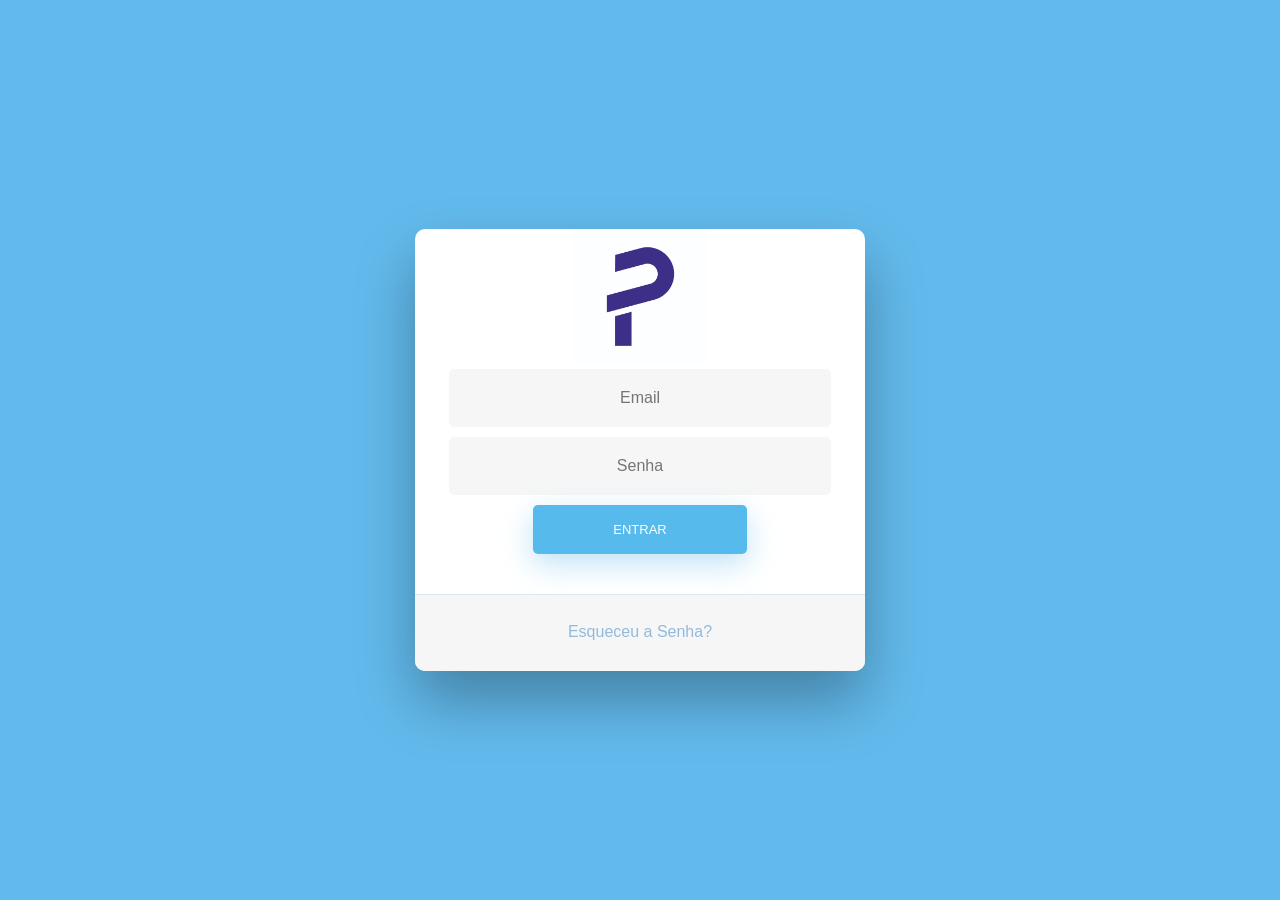
==== commit 9d929751: "rename login.html to index.html" ====
--- a/index.html
+++ b/index.html
@@ -1,694 +1,52 @@
-<!doctype html>
-<html lang="en">
+<!DOCTYPE html>
+<html>
+<head>
+  <title>Predita</title>
+  <link href="https://maxcdn.bootstrapcdn.com/bootstrap/4.0.0/css/bootstrap.min.css" rel="stylesheet">
+  <script src="https://maxcdn.bootstrapcdn.com/bootstrap/4.0.0/js/bootstrap.min.js"></script>
+  <script src="https://cdnjs.cloudflare.com/ajax/libs/jquery/3.2.1/jquery.min.js"></script>
+  <link href="assets/css/style.css" rel="stylesheet">
+</head>
+<body background="assets/images/background.jpg">
+  <div class="wrapper fadeInDown">
+    <div id="formContent">
+      <div class="fadeIn first">
+        <img src="assets/images/logo.jpg" id="icon" alt="User Icon" />
+      </div>
 
-<head>
-  
-  <meta charset="utf-8">
-  <meta name="viewport" content="width=device-width, initial-scale=1, shrink-to-fit=no">
+      <form id="loginForm">
+        <input type="text" id="username" class="fadeIn second" placeholder="Email" required>
+        <input type="password" id="password" class="fadeIn third" placeholder="Senha" required>
+        <input type="submit" class="fadeIn fourth" value="Entrar">
+      </form>
 
-  <title>Predita</title>
-
-  <!-- Template CSS -->
-  <link rel="stylesheet" href="assets/css/style-starter.css">
-
-  <!-- google fonts -->
-  <link href="//fonts.googleapis.com/css?family=Nunito:300,400,600,700,800,900&display=swap" rel="stylesheet">
-</head>
-
-<body class="sidebar-menu-collapsed">
-  <div class="se-pre-con"></div>
-<section>
-  <!-- sidebar menu start -->
-  <div class="sidebar-menu sticky-sidebar-menu">
-
-    <!-- logo start -->
-    <div class="logo">
-      <h1><a href="index.html">Predita</a></h1>
-    </div>
-
-  <!-- if logo is image enable this -->
-    <!-- image logo --
-    <div class="logo">
-      <a href="index.html">
-        <img src="image-path" alt="Your logo" title="Your logo" class="img-fluid" style="height:35px;" />
-      </a>
-    </div>
-    <!-- //image logo -->
-
-    <div class="logo-icon text-center">
-      <a href="index.html" title="logo"><img src="assets/images/logo.jpg" alt="logo-icon"> </a>
-    </div>
-    <!-- //logo end -->
-
-    <div class="sidebar-menu-inner">
-
-      <!-- sidebar nav start -->
-      <ul class="nav nav-pills nav-stacked custom-nav">
-        <li class="active"><a href="index.html"><i class="fa fa-tachometer"></i><span> Painel</span></a>
-        </li>
-        <li class="menu-list">
-          <a href="#"><i class="fa fa-cogs"></i>
-            <span>Cliente<i class="lnr lnr-chevron-right"></i></span></a>
-          <ul class="sub-menu-list">
-            <li><a href="carousels.html">Carroséis</a> </li>
-            <li><a href="cards.html">Cartões</a> </li>
-            <li><a href="people.html">Colaboradores</a></li>
-          </ul>
-        </li>
-        <li><a href="pricing.html"><i class="fa fa-table"></i> <span>Tabelas</span></a></li>
-        <li><a href="blocks.html"><i class="fa fa-th"></i> <span>Blocos de Conteúdos</span></a></li>
-        <li><a href="forms.html"><i class="fa fa-file-text"></i> <span>Cadastros</span></a></li>
-      </ul>
-      <!-- //sidebar nav end -->
-      <!-- toggle button start -->
-      <a class="toggle-btn">
-        <i class="fa fa-angle-double-left menu-collapsed__left"><span>Esconder</span></i>
-        <i class="fa fa-angle-double-right menu-collapsed__right"></i>
-      </a>
-      <!-- //toggle button end -->
+      <div id="formFooter">
+        <a class="underlineHover" href="#">Esqueceu a Senha?</a>
+      </div>
     </div>
   </div>
-  <!-- //sidebar menu end -->
-  <!-- header-starts -->
-  <div class="header sticky-header">
 
-    <!-- notification menu start -->
-    <div class="menu-right">
-      <div class="navbar user-panel-top">
-        <div class="search-box">
-          <form action="#search-results.html" method="get">
-            <input class="search-input" placeholder="Buscar..." type="search" id="search">
-            <button class="search-submit" value=""><span class="fa fa-search"></span></button>
-          </form>
-        </div>
-        <div class="user-dropdown-details d-flex">
-          <div class="profile_details_left">
-            <ul class="nofitications-dropdown">
-              <li class="dropdown">
-                <a href="#" class="dropdown-toggle" data-toggle="dropdown" aria-expanded="false"><i
-                    class="fa fa-bell-o"></i><span class="badge blue">3</span></a>
-                <ul class="dropdown-menu">
-                  <li>
-                    <div class="notification_header">
-                      <h3>Notificações</h3>
-                    </div>
-                  </li>
-                  <li><a href="#" class="grid">
-                      <div class="user_img"><img src="assets/images/avatar1.jpg" alt=""></div>
-                      <div class="notification_desc">
-                        <p>Estagiário</p>
-                        <span>Agora mesmo</span>
-                      </div>
-                    </a></li>
-                  <li class="odd"><a href="#" class="grid">
-                      <div class="user_img"><img src="assets/images/avatar2.jpg" alt=""></div>
-                      <div class="notification_desc">
-                        <p>Gerente</p>
-                        <span>1 hora atrás</span>
-                      </div>
-                    </a></li>
-                  <li><a href="#" class="grid">
-                      <div class="user_img"><img src="assets/images/avatar3.jpg" alt=""></div>
-                      <div class="notification_desc">
-                        <p>Desenvolvedor</p>
-                        <span>2 horas atrás</span>
-                      </div>
-                    </a></li>
-                  <li>
-                    <div class="notification_bottom">
-                      <a href="#all" class="bg-primary">Ver todas as notificações</a>
-                    </div>
-                  </li>
-                </ul>
-              </li>
-              <li class="dropdown">
-                <a href="#" class="dropdown-toggle" data-toggle="dropdown" aria-expanded="false"><i
-                    class="fa fa-comment-o"></i><span class="badge blue">4</span></a>
-                <ul class="dropdown-menu">
-                  <li>
-                    <div class="notification_header">
-                      <h3>Mensagens</h3>
-                    </div>
-                  </li>
-                  <li><a href="#" class="grid">
-                      <div class="user_img"><img src="assets/images/avatar1.jpg" alt=""></div>
-                      <div class="notification_desc">
-                        <p>Estagiário</p>
-                        <span>Agora mesmo</span>
-                      </div>
-                    </a></li>
-                  <li class="odd"><a href="#" class="grid">
-                      <div class="user_img"><img src="assets/images/avatar2.jpg" alt=""></div>
-                      <div class="notification_desc">
-                        <p>Gerente</p>
-                        <span>1 hora atrás</span>
-                      </div>
-                    </a></li>
-                  <li><a href="#" class="grid">
-                      <div class="user_img"><img src="assets/images/avatar3.jpg" alt=""></div>
-                      <div class="notification_desc">
-                        <p>Desenvolvedor</p>
-                        <span>2 horas atrás</span>
-                      </div>
-                    </a></li>
-                  <li><a href="#" class="grid">
-                      <div class="user_img"><img src="assets/images/avatar1.jpg" alt=""></div>
-                      <div class="notification_desc">
-                        <p>Estagiário</p>
-                        <span>4 horas atrás</span>
-                      </div>
-                    </a></li>
-                  <li>
-                    <div class="notification_bottom">
-                      <a href="#all" class="bg-primary">Ver todas as Mensagens</a>
-                    </div>
-                  </li>
-                </ul>
-              </li>
-            </ul>
-          </div>
-          <div class="profile_details">
-            <ul>
-              <li class="dropdown profile_details_drop">
-                <a href="#" class="dropdown-toggle" data-toggle="dropdown" id="dropdownMenu3" aria-haspopup="true"
-                  aria-expanded="false">
-                  <div class="profile_img">
-                    <img src="assets/images/profileimg.jpg" class="rounded-circle" alt="" />
-                    <div class="user-active">
-                      <span></span>
-                    </div>
-                  </div>
-                </a>
-                <ul class="dropdown-menu drp-mnu" aria-labelledby="dropdownMenu3">
-                  <li class="user-info">
-                    <h5 class="user-name">Lucas</h5>
-                    <span class="status ml-2">Disponível</span>
-                  </li>
-                  <li> <a href="#"><i class="lnr lnr-user"></i>Meu Perfil</a> </li>
-                  <li> <a href="#"><i class="lnr lnr-cog"></i>Configuração</a> </li>
-                  <li class="logout"> <a href="login.html"><i class="fa fa-power-off"></i>Sair</a> </li>
-                </ul>
-              </li>
-            </ul>
-          </div>
-        </div>
-      </div>
-    </div>
-    <!--notification menu end -->
-  </div>
-  <!-- //header-ends -->
-  <!-- main content start -->
-<div class="main-content">
+  <script>
+    document.getElementById("loginForm").addEventListener("submit", async function(event) {
+      event.preventDefault();
+      const email = document.getElementById("username").value;
+      const senha = document.getElementById("password").value;
+      const response = await fetch("https://backpredita.onrender.com/api/login",      
+       {
+        method: "POST",
+        headers: {
+          "Content-Type": "application/json"
+        },
+        body: JSON.stringify({ email, senha })
+      }
+    );
 
-  <!-- content -->
-  <div class="container-fluid content-top-gap">
-
-    <nav aria-label="breadcrumb">
-      <ol class="breadcrumb my-breadcrumb">
-        <li class="breadcrumb-item"><a href="index.html">Início</a></li>
-        <li class="breadcrumb-item active" aria-current="page">Painel</li>
-      </ol>
-    </nav>
-    <div class="welcome-msg pt-3 pb-4">
-      <h1>Olá <span class="text-primary">Lucas</span>, bem-vindo de volta</h1>
-      <p>Seus detalhes.</p>
-    </div>
-
-    <!-- statistics data -->
-    <div class="statistics">
-      <div class="row">
-        <div class="col-xl-6 pr-xl-2">
-          <div class="row">
-            <div class="col-sm-6 pr-sm-2 statistics-grid">
-              <div class="card card_border border-primary-top p-4">
-                <i class="lnr lnr-users"> </i>
-                <h3 class="text-primary number">0</h3>
-                <p class="stat-text">Relatórios</p>
-              </div>
-            </div>
-            <div class="col-sm-6 pl-sm-2 statistics-grid">
-              <div class="card card_border border-primary-top p-4">
-                <i class="lnr lnr-eye"> </i>
-                <h3 class="text-secondary number">0</h3>
-                <p class="stat-text">Consultas</p>
-              </div>
-            </div>
-          </div>
-        </div>
-        <div class="col-xl-6 pl-xl-2">
-          <div class="row">
-            <div class="col-sm-6 pr-sm-2 statistics-grid">
-              <div class="card card_border border-primary-top p-4">
-                <i class="lnr lnr-cloud-download"> </i>
-                <h3 class="text-success number">0</h3>
-                <p class="stat-text">Extração de Tabelas</p>
-              </div>
-            </div>
-            <div class="col-sm-6 pl-sm-2 statistics-grid">
-              <div class="card card_border border-primary-top p-4">
-                <i class="lnr lnr-home lnr-cloud-upload"></i>
-                <h3 class="text-danger number">0</h3>
-                <p class="stat-text">Envios</p>
-              </div>
-            </div>
-          </div>
-        </div>
-      </div>
-    </div>
-    <!-- //statistics data -->
-
-    <!-- charts -->
-    <div class="chart">
-      <div class="row">
-        <div class="col-lg-6 pr-lg-2 chart-grid">
-          <div class="card text-center card_border">
-            <div class="card-header chart-grid__header">
-              Gráfico
-            </div>
-            <div class="card-body">
-              <!-- bar chart -->
-              <div id="container">
-                <canvas id="barchart"></canvas>
-              </div>
-              <!-- //bar chart -->
-            </div>
-            <div class="card-footer text-muted chart-grid__footer">
-              2024
-            </div>
-          </div>
-        </div>
-        <div class="col-lg-6 pl-lg-2 chart-grid">
-          <div class="card text-center card_border">
-            <div class="card-header chart-grid__header">
-              Gráfico de Seguimento
-            </div>
-            <div class="card-body">
-              <!-- line chart -->
-              <div id="container">
-                <canvas id="linechart"></canvas>
-              </div>
-              <!-- //line chart -->
-            </div>
-            <div class="card-footer text-muted chart-grid__footer">
-              2024
-            </div>
-          </div>
-        </div>
-      </div>
-    </div>
-    <!-- //charts -->
-
-    <!-- chatting -->
-
-    
-<div class="chat-container">
-  <div class="chat-header">Predita</div>
-
-  <div class="chat-messages" id="chat-messages">
-    <!-- Mensagens aparecerão aqui -->
-  </div>
-
-  <div class="chat-input">
-    <input type="text" id="userInput" placeholder="Envie uma mensagem..." />
-    <button onclick="sendMessage()"><i class="fa fa-paper-plane"></i></button>
-  </div>
-</div>
-
-
-<script>
-  async function sendMessage() {
-    const input = document.getElementById("userInput");
-    const message = input.value.trim();
-    if (!message) return;
-    
-    const chatMessages = document.getElementById("chat-messages");
-    
-    // Exibe a mensagem do usuário
-    const userMsg = document.createElement("div");
-    userMsg.className = "message user-message";
-    userMsg.textContent = message;
-    chatMessages.appendChild(userMsg);
-    
-    input.value = "";
-    chatMessages.scrollTop = chatMessages.scrollHeight;
-    
-    try {        
-        const response = await fetch(`${ADDRESS_API}/chat`, {
-        method: "POST",
-        headers: { "Content-Type": "application/json" },
-        body: JSON.stringify({ message })
-      });
-
-      const data = await response.json();
-
-      // Exibe a resposta do bot
-      const botMsg = document.createElement("div");
-      botMsg.className = "message bot-message";
-      botMsg.textContent = data.response;
-      chatMessages.appendChild(botMsg);
-      chatMessages.scrollTop = chatMessages.scrollHeight;
-
-    } catch (error) {
-      const errorMsg = document.createElement("div");
-      errorMsg.className = "message bot-message";
-      errorMsg.textContent = "Erro ao conectar com o servidor.";
-      chatMessages.appendChild(errorMsg);
-      chatMessages.scrollTop = chatMessages.scrollHeight;
-    }
-  }
-</script>
-
-
-
-
-<!-- //chatting -->
-
-<!-- accordions -->
-<div class="accordions">
-      <div class="row">
-        <!-- accordion style 1 -->
-        <div class="col-lg-12 mb-4">
-          <div class="card card_border">
-            <div class="card-header chart-grid__header">
-              Mais Informações
-            </div>
-            <div class="card-body">
-              <div class="accordion" id="accordionExample">
-                <div class="card">
-                  <div class="card-header bg-white p-0" id="headingOne">
-                    <a href="#" class="card__title p-3" data-toggle="collapse" data-target="#collapseOne"
-                    aria-expanded="true" aria-controls="collapseOne">Como usar</a>
-                  </div>
-
-                  <div id="collapseOne" class="collapse show" aria-labelledby="headingOne"
-                  data-parent="#accordionExample">
-                    <div class="card-body para__style">
-                      Com o Predita, você pode extrair tabelas, gerar relatórios, consultar informações e muito mais.
-                      É possível também interagir com o sistema através do chatbot, que está disponível para te ajudar
-                      a qualquer momento.
-                    </div>
-                  </div>
-                </div>
-                <div class="card">
-                  <div class="card-header bg-white p-0" id="headingTwo">
-                    <a href="#" class="card__title p-3" data-toggle="collapse" data-target="#collapseTwo"
-                    aria-expanded="false" aria-controls="collapseTwo">Scripts</a>
-                  </div>
-                  <div id="collapseTwo" class="collapse" aria-labelledby="headingTwo" data-parent="#accordionExample">
-                    <div class="card-body para__style">
-                      O Predita é um sistema que utiliza chatbot treinado para realizar tarefas de forma automatizada,
-                      veja alguns Scripts programados que você pode utilizar para facilitar o seu dia a dia:
-                      <ul>
-                        <li>Extração de Tabelas</li>
-                        <li>Relatórios</li>
-                        <li>Consultas</li>
-                        <li>Envios</li>
-                    </div>
-                  </div>
-                </div>
-                <div class="card">
-                  <div class="card-header bg-white p-0" id="headingThree">
-                    <a href="#" class="card__title p-3" data-toggle="collapse" data-target="#collapseThree"
-                    aria-expanded="false" aria-controls="collapseThree">Sugestões</a>
-                  </div>
-                  <div id="collapseThree" class="collapse" aria-labelledby="headingThree"
-                    data-parent="#accordionExample">
-                    <div class="card-body para__style">
-                      Para sugestões de melhorias, dúvidas ou problemas, entre em contato com o suporte técnico
-                      através do e-mail: suporte@predita.com
-                      <ul>
-                      Acompanhe-nos nas redes sociais: @predita
-                      </ul>
-                    </div>
-                  </div>
-                </div>
-              </div>
-            </div>
-          </div>
-        </div>
-        <!-- //accordion style 1 -->
-      </div>
-    </div>
-    <!-- //accordions -->
-
-    <!-- modals -->
-    <section class="template-cards">
-      <div class="card card_border">
-        <div class="cards__heading">
-          <h3>Modelos - <span> Para consulta</span></h3>
-        </div>
-        <div class="card-body pb-0">
-          <div class="row">
-            <div class="col-lg-6 pr-lg-2 chart-grid">
-              <div class="card text-center card_border">
-                <div class="card-header chart-grid__header">
-                  Relatório de Gastos
-                </div>
-                <div class="card-body">
-                  <!-- Button trigger modal -->
-                  <button type="button" class="btn btn-primary btn-style" data-toggle="modal"
-                  data-target="#exampleModal">
-                    Download
-                  </button>
-
-                  <!-- Modal -->
-                  <div class="modal fade" id="exampleModal" tabindex="-1" role="dialog"
-                  aria-labelledby="exampleModalLabel" aria-hidden="true">
-                    <div class="modal-dialog" role="document">
-                      <div class="modal-content">
-                        <div class="modal-header">
-                          <h5 class="modal-title" id="exampleModalLabel">Relatório de Gastos</h5>
-                          <button type="button" class="close" data-dismiss="modal" aria-label="Close">
-                            <span aria-hidden="true">&times;</span>
-                          </button>
-                        </div>
-                        <div class="modal-body">
-                          ...
-                        </div>
-                        <div class="modal-footer">
-                          <button type="button" class="btn btn-danger" data-dismiss="modal">Sair</button>
-                          <button type="button" class="btn btn-success">Download</button>
-                        </div>
-                      </div>
-                    </div>
-                  </div>
-                </div>
-              </div>
-            </div>
-            <div class="col-lg-6 chart-grid">
-              <div class="card text-center card_border">
-                <div class="card-header chart-grid__header">
-                  Relatório de Entradas
-                </div>
-                <div class="card-body">
-                  <!-- Button trigger modal -->
-                  <button type="button" class="btn btn-primary btn-style" data-toggle="modal"
-                  data-target="#exampleModalCenter">
-                    Download
-                  </button>
-                  <!-- Modal -->
-                  <div class="modal fade" id="exampleModalCenter" tabindex="-1" role="dialog"
-                  aria-labelledby="exampleModalCenterTitle" aria-hidden="true">
-                    <div class="modal-dialog modal-dialog-centered" role="document">
-                      <div class="modal-content">
-                        <div class="modal-header">
-                          <h5 class="modal-title" id="exampleModalLongTitle">Relatório de Entradas</h5>
-                          <button type="button" class="close" data-dismiss="modal" aria-label="Close">
-                            <span aria-hidden="true">&times;</span>
-                          </button>
-                        </div>
-                        <div class="modal-body">
-                          ...
-                        </div>
-                        <div class="modal-footer">
-                          <button type="button" class="btn btn-danger" data-dismiss="modal">Sair</button>
-                          <button type="button" class="btn btn-success">Download</button>
-                        </div>
-                      </div>
-                    </div>
-                  </div>
-                </div>
-              </div>
-            </div>
-          </div>
-        </div>
-      </div>
-    </section>
-    <!-- //modals -->
-
-  </div>
-  <!-- //content -->
-</div>
-<!-- main content end-->
-</section>
-
-  <!--footer section start-->
-<footer class="dashboard">
-  <p>&copy 2024 All Rights Reserved | Design by <a href="https://github.com/luqinias" target="_blank"
-    class="text-primary">Lucas Lira.</a></p>
-</footer>
-<!--footer section end-->
-<!-- move top -->
-<button onclick="topFunction()" id="movetop" class="bg-primary" title="Go to top">
-  <span class="fa fa-angle-up"></span>
-</button>
-<script>
-  // When the user scrolls down 20px from the top of the document, show the button
-  window.onscroll = function () {
-    scrollFunction()
-  };
-
-  function scrollFunction() {
-    if (document.body.scrollTop > 20 || document.documentElement.scrollTop > 20) {
-      document.getElementById("movetop").style.display = "block";
-    } else {
-      document.getElementById("movetop").style.display = "none";
-    }
-  }
-  
-  // When the user clicks on the button, scroll to the top of the document
-  function topFunction() {
-    document.body.scrollTop = 0;
-    document.documentElement.scrollTop = 0;
-  }
-</script>
-<!-- /move top -->
-
-
-<script src="assets/js/jquery-3.3.1.min.js"></script>
-<script src="assets/js/jquery-1.10.2.min.js"></script>
-
-<!-- chart js -->
-<script src="assets/js/Chart.min.js"></script>
-<script src="assets/js/utils.js"></script>
-<!-- //chart js -->
-
-<!-- Different scripts of charts.  Ex.Barchart, Linechart -->
-<script src="assets/js/bar.js"></script>
-<script src="assets/js/linechart.js"></script>
-<!-- //Different scripts of charts.  Ex.Barchart, Linechart -->
-
-
-<script src="assets/js/jquery.nicescroll.js"></script>
-<script src="assets/js/scripts.js"></script>
-
-<!-- close script -->
-<script>
-  var closebtns = document.getElementsByClassName("close-grid");
-  var i;
-  
-  for (i = 0; i < closebtns.length; i++) {
-    closebtns[i].addEventListener("click", function () {
-      this.parentElement.style.display = 'none';
+      if (response.ok) {
+        window.location.href = "index.html";
+      } else {
+        alert("Credenciais inválidas, tente novamente.");
+      }
     });
-  }
-</script>
-<!-- //close script -->
-
-<!-- disable body scroll when navbar is in active -->
-<script>
-  $(function () {
-    $('.sidebar-menu-collapsed').click(function () {
-      $('body').toggleClass('noscroll');
-    })
-  });
-</script>
-<!-- disable body scroll when navbar is in active -->
-
- <!-- loading-gif Js -->
- <script src="assets/js/modernizr.js"></script>
- <script>
-   $(window).load(function () {
-     // Animate loader off screen
-     $(".se-pre-con").fadeOut("slow");;
-    });
- </script>
- <!--// loading-gif Js -->
-
-<!-- Bootstrap Core JavaScript -->
-<script src="assets/js/bootstrap.min.js"></script>
-
+  </script>
 </body>
-
-  <style>
-      .chat-container {
-        width: 100%;
-        max-width: 800px;
-        margin: auto;
-        border: 1px solid #ddd;
-        border-radius: 10px;
-        display: flex;
-        flex-direction: column;
-        height: 500px;
-        font-family: Arial, sans-serif;
-      }
-    
-      .chat-header {
-        background-color: #3f51b5;
-        color: white;
-        padding: 15px;
-        font-size: 18px;
-        border-top-left-radius: 10px;
-        border-top-right-radius: 10px;
-      }
-    
-      .chat-messages {
-        flex: 1;
-        padding: 15px;
-        overflow-y: auto;
-        background-color: #f9f9f9;
-      }
-    
-      .message {
-        max-width: 70%;
-        padding: 10px 15px;
-        margin: 10px 0;
-        border-radius: 15px;
-        clear: both;
-      }
-    
-      .user-message {
-        background-color: #d1e7dd;
-        float: right;
-        text-align: right;
-      }
-    
-      .bot-message {
-        background-color: #eeeeee;
-        float: left;
-        text-align: left;
-      }
-    
-      .chat-input {
-        display: flex;
-        padding: 10px;
-        border-top: 1px solid #ccc;
-        background-color: #fff;
-        border-bottom-left-radius: 10px;
-        border-bottom-right-radius: 10px;
-      }
-    
-      .chat-input input {
-        flex: 1;
-        padding: 10px;
-        border: 1px solid #ccc;
-        border-radius: 20px;
-        outline: none;
-      }
-    
-      .chat-input button {
-        background-color: #3f51b5;
-        border: none;
-        color: white;
-        padding: 10px 15px;
-        margin-left: 10px;
-        border-radius: 50%;
-        cursor: pointer;
-      }
-    
-      .chat-input button:hover {
-        background-color: #2c3e9e;
-      }
-  </style>
 </html>
-  
--- a/assets/css/style.css
+++ b/assets/css/style.css
@@ -0,0 +1,308 @@
+
+/* BASIC */
+
+html {
+    background-color: #56baed;
+  }
+  
+  body {
+    font-family: "Poppins", sans-serif;
+    height: 100vh;
+  }
+  
+  a {
+    color: #92badd;
+    display:inline-block;
+    text-decoration: none;
+    font-weight: 400;
+  }
+  
+  h2 {
+    text-align: center;
+    font-size: 16px;
+    font-weight: 600;
+    text-transform: uppercase;
+    display:inline-block;
+    margin: 40px 8px 10px 8px; 
+    color: #cccccc;
+  }
+  
+  
+  
+  /* STRUCTURE */
+  
+  .wrapper {
+    display: flex;
+    align-items: center;
+    flex-direction: column; 
+    justify-content: center;
+    width: 100%;
+    min-height: 100%;
+    padding: 20px;
+  }
+  
+  #formContent {
+    -webkit-border-radius: 10px 10px 10px 10px;
+    border-radius: 10px 10px 10px 10px;
+    background: #fff;
+    padding: 30px;
+    width: 90%;
+    max-width: 450px;
+    position: relative;
+    padding: 0px;
+    -webkit-box-shadow: 0 30px 60px 0 rgba(0,0,0,0.3);
+    box-shadow: 0 30px 60px 0 rgba(0,0,0,0.3);
+    text-align: center;
+  }
+  
+  #formFooter {
+    background-color: #f6f6f6;
+    border-top: 1px solid #dce8f1;
+    padding: 25px;
+    text-align: center;
+    -webkit-border-radius: 0 0 10px 10px;
+    border-radius: 0 0 10px 10px;
+  }
+  
+  
+  
+  /* TABS */
+  
+  h2.inactive {
+    color: #cccccc;
+  }
+  
+  h2.active {
+    color: #0d0d0d;
+    border-bottom: 2px solid #5fbae9;
+  }
+  
+  
+  
+  /* FORM TYPOGRAPHY*/
+  
+  input[type=button], input[type=submit], input[type=reset]  {
+    background-color: #56baed;
+    border: none;
+    color: white;
+    padding: 15px 80px;
+    text-align: center;
+    text-decoration: none;
+    display: inline-block;
+    text-transform: uppercase;
+    font-size: 13px;
+    -webkit-box-shadow: 0 10px 30px 0 rgba(95,186,233,0.4);
+    box-shadow: 0 10px 30px 0 rgba(95,186,233,0.4);
+    -webkit-border-radius: 5px 5px 5px 5px;
+    border-radius: 5px 5px 5px 5px;
+    margin: 5px 20px 40px 20px;
+    -webkit-transition: all 0.3s ease-in-out;
+    -moz-transition: all 0.3s ease-in-out;
+    -ms-transition: all 0.3s ease-in-out;
+    -o-transition: all 0.3s ease-in-out;
+    transition: all 0.3s ease-in-out;
+  }
+  
+  input[type=button]:hover, input[type=submit]:hover, input[type=reset]:hover  {
+    background-color: #39ace7;
+  }
+  
+  input[type=button]:active, input[type=submit]:active, input[type=reset]:active  {
+    -moz-transform: scale(0.95);
+    -webkit-transform: scale(0.95);
+    -o-transform: scale(0.95);
+    -ms-transform: scale(0.95);
+    transform: scale(0.95);
+  }
+  
+  input[type=text] {
+    background-color: #f6f6f6;
+    border: none;
+    color: #0d0d0d;
+    padding: 15px 32px;
+    text-align: center;
+    text-decoration: none;
+    display: inline-block;
+    font-size: 16px;
+    margin: 5px;
+    width: 85%;
+    border: 2px solid #f6f6f6;
+    -webkit-transition: all 0.5s ease-in-out;
+    -moz-transition: all 0.5s ease-in-out;
+    -ms-transition: all 0.5s ease-in-out;
+    -o-transition: all 0.5s ease-in-out;
+    transition: all 0.5s ease-in-out;
+    -webkit-border-radius: 5px 5px 5px 5px;
+    border-radius: 5px 5px 5px 5px;
+  }
+  
+  input[type=text]:focus {
+    background-color: #fff;
+    border-bottom: 2px solid #5fbae9;
+  }
+  
+  input[type=text]:placeholder {
+    color: #cccccc;
+  }
+  
+  input[type=password] {
+    background-color: #f6f6f6;
+    border: none;
+    color: #0d0d0d;
+    padding: 15px 32px;
+    text-align: center;
+    text-decoration: none;
+    display: inline-block;
+    font-size: 16px;
+    margin: 5px;
+    width: 85%;
+    border: 2px solid #f6f6f6;
+    -webkit-transition: all 0.5s ease-in-out;
+    -moz-transition: all 0.5s ease-in-out;
+    -ms-transition: all 0.5s ease-in-out;
+    -o-transition: all 0.5s ease-in-out;
+    transition: all 0.5s ease-in-out;
+    -webkit-border-radius: 5px 5px 5px 5px;
+    border-radius: 5px 5px 5px 5px;
+  }
+  
+  input[type=password]:focus {
+    background-color: #fff;
+    border-bottom: 2px solid #5fbae9;
+  }
+  
+  input[type=password]:placeholder {
+    color: #cccccc;
+  }
+
+  
+  .erro-msg {
+    color: red;
+    font-size: 0.8rem;
+    display: block;
+    margin-top: 2px;
+  }
+
+  input.erro {
+    border-color: red;
+  }
+
+  
+  
+  /* ANIMATIONS */
+  
+  /* Simple CSS3 Fade-in-down Animation */
+  .fadeInDown {
+    -webkit-animation-name: fadeInDown;
+    animation-name: fadeInDown;
+    -webkit-animation-duration: 1s;
+    animation-duration: 1s;
+    -webkit-animation-fill-mode: both;
+    animation-fill-mode: both;
+  }
+  
+  @-webkit-keyframes fadeInDown {
+    0% {
+      opacity: 0;
+      -webkit-transform: translate3d(0, -100%, 0);
+      transform: translate3d(0, -100%, 0);
+    }
+    100% {
+      opacity: 1;
+      -webkit-transform: none;
+      transform: none;
+    }
+  }
+  
+  @keyframes fadeInDown {
+    0% {
+      opacity: 0;
+      -webkit-transform: translate3d(0, -100%, 0);
+      transform: translate3d(0, -100%, 0);
+    }
+    100% {
+      opacity: 1;
+      -webkit-transform: none;
+      transform: none;
+    }
+  }
+  
+  /* Simple CSS3 Fade-in Animation */
+  @-webkit-keyframes fadeIn { from { opacity:0; } to { opacity:1; } }
+  @-moz-keyframes fadeIn { from { opacity:0; } to { opacity:1; } }
+  @keyframes fadeIn { from { opacity:0; } to { opacity:1; } }
+  
+  .fadeIn {
+    opacity:0;
+    -webkit-animation:fadeIn ease-in 1;
+    -moz-animation:fadeIn ease-in 1;
+    animation:fadeIn ease-in 1;
+  
+    -webkit-animation-fill-mode:forwards;
+    -moz-animation-fill-mode:forwards;
+    animation-fill-mode:forwards;
+  
+    -webkit-animation-duration:1s;
+    -moz-animation-duration:1s;
+    animation-duration:1s;
+  }
+  
+  .fadeIn.first {
+    -webkit-animation-delay: 0.4s;
+    -moz-animation-delay: 0.4s;
+    animation-delay: 0.4s;
+  }
+  
+  .fadeIn.second {
+    -webkit-animation-delay: 0.6s;
+    -moz-animation-delay: 0.6s;
+    animation-delay: 0.6s;
+  }
+  
+  .fadeIn.third {
+    -webkit-animation-delay: 0.8s;
+    -moz-animation-delay: 0.8s;
+    animation-delay: 0.8s;
+  }
+  
+  .fadeIn.fourth {
+    -webkit-animation-delay: 1s;
+    -moz-animation-delay: 1s;
+    animation-delay: 1s;
+  }
+  
+  /* Simple CSS3 Fade-in Animation */
+  .underlineHover:after {
+    display: block;
+    left: 0;
+    bottom: -10px;
+    width: 0;
+    height: 2px;
+    background-color: #56baed;
+    content: "";
+    transition: width 0.2s;
+  }
+  
+  .underlineHover:hover {
+    color: #0d0d0d;
+  }
+  
+  .underlineHover:hover:after{
+    width: 100%;
+  }
+  
+  
+  
+  /* OTHERS */
+  
+  *:focus {
+      outline: none;
+  } 
+  
+  #icon {
+    width:30%;
+    
+    
+
+  }
+  
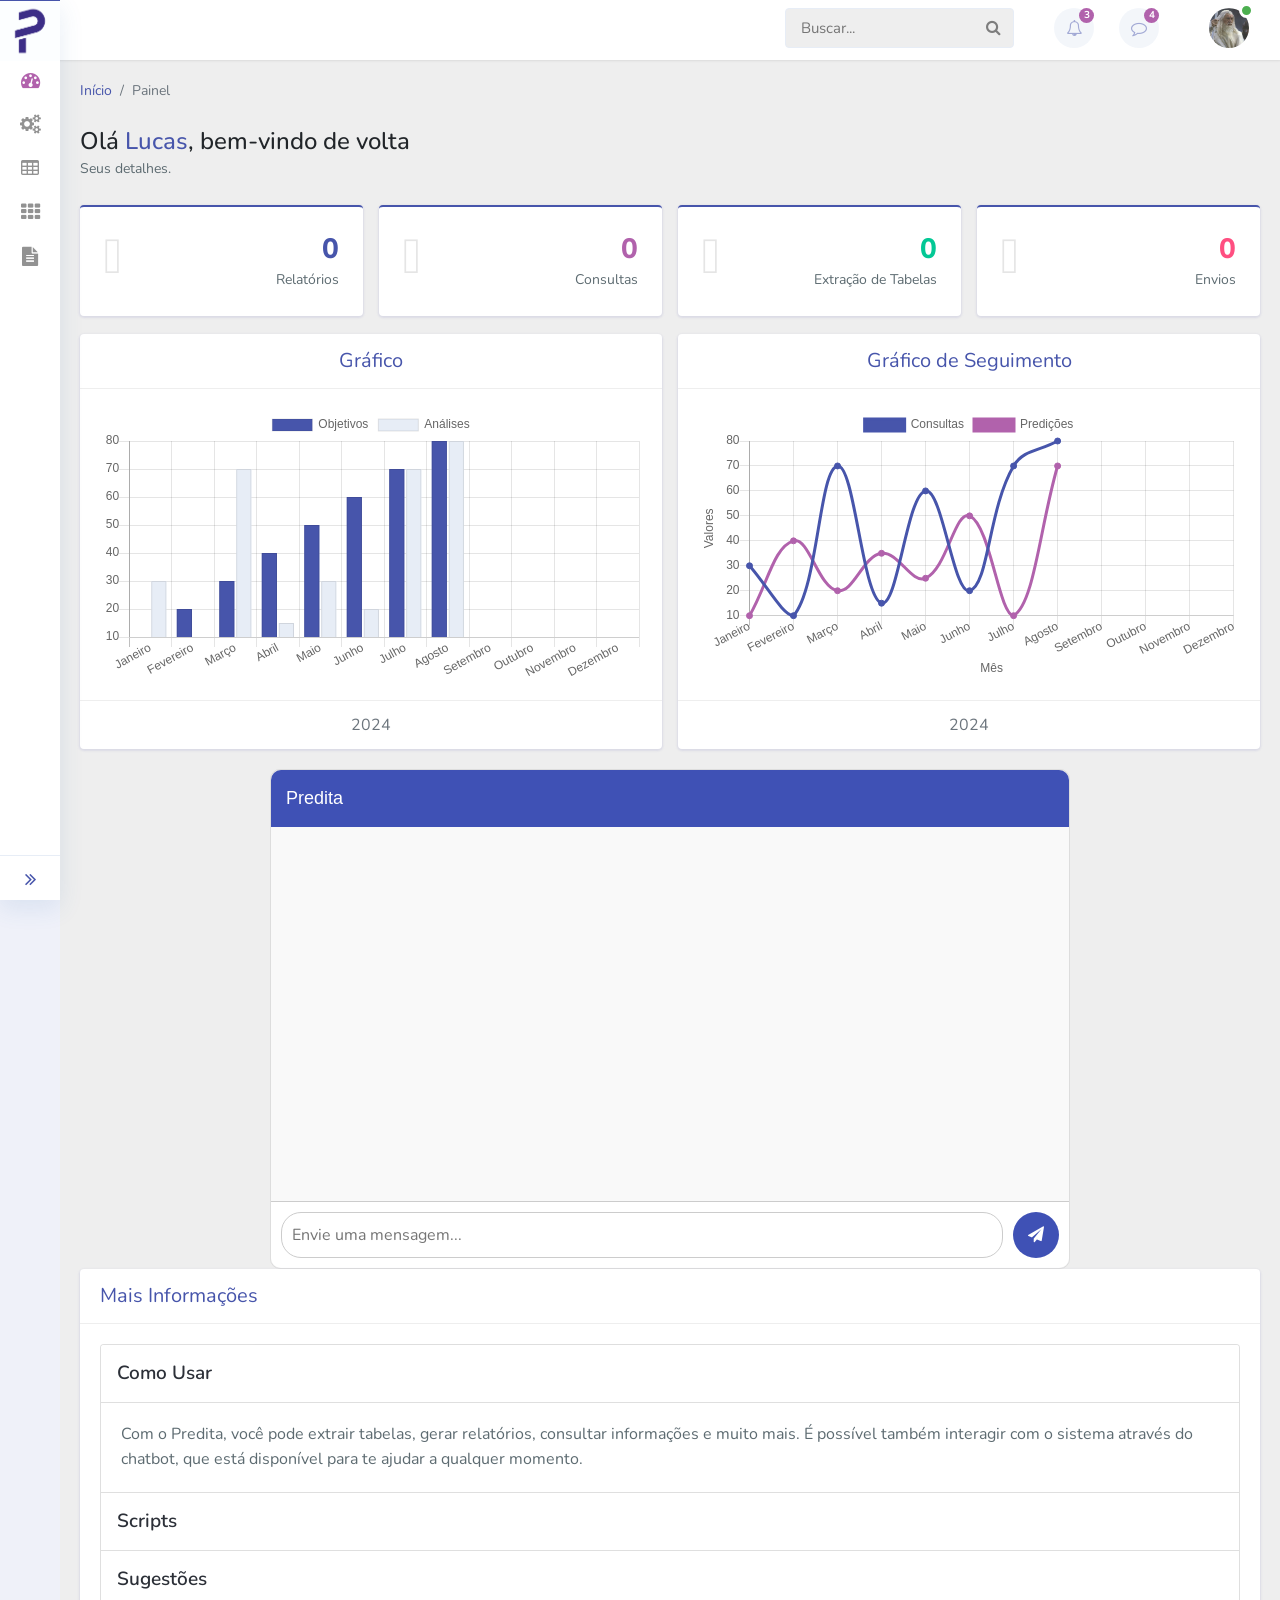
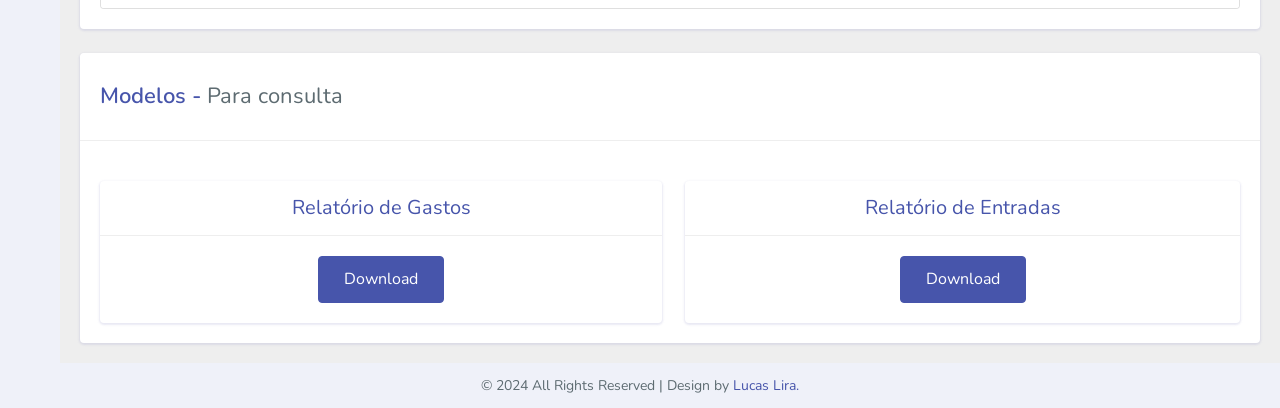
==== commit 759bd1e0: "Rename painel.html to index.html" ====
--- a/index.html
+++ b/index.html
@@ -1,52 +1,694 @@
-<!DOCTYPE html>
-<html>
+<!doctype html>
+<html lang="en">
+
 <head>
+  
+  <meta charset="utf-8">
+  <meta name="viewport" content="width=device-width, initial-scale=1, shrink-to-fit=no">
+
   <title>Predita</title>
-  <link href="https://maxcdn.bootstrapcdn.com/bootstrap/4.0.0/css/bootstrap.min.css" rel="stylesheet">
-  <script src="https://maxcdn.bootstrapcdn.com/bootstrap/4.0.0/js/bootstrap.min.js"></script>
-  <script src="https://cdnjs.cloudflare.com/ajax/libs/jquery/3.2.1/jquery.min.js"></script>
-  <link href="assets/css/style.css" rel="stylesheet">
+
+  <!-- Template CSS -->
+  <link rel="stylesheet" href="assets/css/style-starter.css">
+
+  <!-- google fonts -->
+  <link href="//fonts.googleapis.com/css?family=Nunito:300,400,600,700,800,900&display=swap" rel="stylesheet">
 </head>
-<body background="assets/images/background.jpg">
-  <div class="wrapper fadeInDown">
-    <div id="formContent">
-      <div class="fadeIn first">
-        <img src="assets/images/logo.jpg" id="icon" alt="User Icon" />
+
+<body class="sidebar-menu-collapsed">
+  <div class="se-pre-con"></div>
+<section>
+  <!-- sidebar menu start -->
+  <div class="sidebar-menu sticky-sidebar-menu">
+
+    <!-- logo start -->
+    <div class="logo">
+      <h1><a href="painel.html">Predita</a></h1>
+    </div>
+
+  <!-- if logo is image enable this -->
+    <!-- image logo --
+    <div class="logo">
+      <a href="painel.html">
+        <img src="image-path" alt="Your logo" title="Your logo" class="img-fluid" style="height:35px;" />
+      </a>
+    </div>
+    <!-- //image logo -->
+
+    <div class="logo-icon text-center">
+      <a href="painel.html" title="logo"><img src="assets/images/logo.jpg" alt="logo-icon"> </a>
+    </div>
+    <!-- //logo end -->
+
+    <div class="sidebar-menu-inner">
+
+      <!-- sidebar nav start -->
+      <ul class="nav nav-pills nav-stacked custom-nav">
+        <li class="active"><a href="painel.html"><i class="fa fa-tachometer"></i><span> Painel</span></a>
+        </li>
+        <li class="menu-list">
+          <a href="#"><i class="fa fa-cogs"></i>
+            <span>Cliente<i class="lnr lnr-chevron-right"></i></span></a>
+          <ul class="sub-menu-list">
+            <li><a href="carousels.html">Carroséis</a> </li>
+            <li><a href="cards.html">Cartões</a> </li>
+            <li><a href="people.html">Colaboradores</a></li>
+          </ul>
+        </li>
+        <li><a href="pricing.html"><i class="fa fa-table"></i> <span>Tabelas</span></a></li>
+        <li><a href="blocks.html"><i class="fa fa-th"></i> <span>Blocos de Conteúdos</span></a></li>
+        <li><a href="forms.html"><i class="fa fa-file-text"></i> <span>Cadastros</span></a></li>
+      </ul>
+      <!-- //sidebar nav end -->
+      <!-- toggle button start -->
+      <a class="toggle-btn">
+        <i class="fa fa-angle-double-left menu-collapsed__left"><span>Esconder</span></i>
+        <i class="fa fa-angle-double-right menu-collapsed__right"></i>
+      </a>
+      <!-- //toggle button end -->
+    </div>
+  </div>
+  <!-- //sidebar menu end -->
+  <!-- header-starts -->
+  <div class="header sticky-header">
+
+    <!-- notification menu start -->
+    <div class="menu-right">
+      <div class="navbar user-panel-top">
+        <div class="search-box">
+          <form action="#search-results.html" method="get">
+            <input class="search-input" placeholder="Buscar..." type="search" id="search">
+            <button class="search-submit" value=""><span class="fa fa-search"></span></button>
+          </form>
+        </div>
+        <div class="user-dropdown-details d-flex">
+          <div class="profile_details_left">
+            <ul class="nofitications-dropdown">
+              <li class="dropdown">
+                <a href="#" class="dropdown-toggle" data-toggle="dropdown" aria-expanded="false"><i
+                    class="fa fa-bell-o"></i><span class="badge blue">3</span></a>
+                <ul class="dropdown-menu">
+                  <li>
+                    <div class="notification_header">
+                      <h3>Notificações</h3>
+                    </div>
+                  </li>
+                  <li><a href="#" class="grid">
+                      <div class="user_img"><img src="assets/images/avatar1.jpg" alt=""></div>
+                      <div class="notification_desc">
+                        <p>Estagiário</p>
+                        <span>Agora mesmo</span>
+                      </div>
+                    </a></li>
+                  <li class="odd"><a href="#" class="grid">
+                      <div class="user_img"><img src="assets/images/avatar2.jpg" alt=""></div>
+                      <div class="notification_desc">
+                        <p>Gerente</p>
+                        <span>1 hora atrás</span>
+                      </div>
+                    </a></li>
+                  <li><a href="#" class="grid">
+                      <div class="user_img"><img src="assets/images/avatar3.jpg" alt=""></div>
+                      <div class="notification_desc">
+                        <p>Desenvolvedor</p>
+                        <span>2 horas atrás</span>
+                      </div>
+                    </a></li>
+                  <li>
+                    <div class="notification_bottom">
+                      <a href="#all" class="bg-primary">Ver todas as notificações</a>
+                    </div>
+                  </li>
+                </ul>
+              </li>
+              <li class="dropdown">
+                <a href="#" class="dropdown-toggle" data-toggle="dropdown" aria-expanded="false"><i
+                    class="fa fa-comment-o"></i><span class="badge blue">4</span></a>
+                <ul class="dropdown-menu">
+                  <li>
+                    <div class="notification_header">
+                      <h3>Mensagens</h3>
+                    </div>
+                  </li>
+                  <li><a href="#" class="grid">
+                      <div class="user_img"><img src="assets/images/avatar1.jpg" alt=""></div>
+                      <div class="notification_desc">
+                        <p>Estagiário</p>
+                        <span>Agora mesmo</span>
+                      </div>
+                    </a></li>
+                  <li class="odd"><a href="#" class="grid">
+                      <div class="user_img"><img src="assets/images/avatar2.jpg" alt=""></div>
+                      <div class="notification_desc">
+                        <p>Gerente</p>
+                        <span>1 hora atrás</span>
+                      </div>
+                    </a></li>
+                  <li><a href="#" class="grid">
+                      <div class="user_img"><img src="assets/images/avatar3.jpg" alt=""></div>
+                      <div class="notification_desc">
+                        <p>Desenvolvedor</p>
+                        <span>2 horas atrás</span>
+                      </div>
+                    </a></li>
+                  <li><a href="#" class="grid">
+                      <div class="user_img"><img src="assets/images/avatar1.jpg" alt=""></div>
+                      <div class="notification_desc">
+                        <p>Estagiário</p>
+                        <span>4 horas atrás</span>
+                      </div>
+                    </a></li>
+                  <li>
+                    <div class="notification_bottom">
+                      <a href="#all" class="bg-primary">Ver todas as Mensagens</a>
+                    </div>
+                  </li>
+                </ul>
+              </li>
+            </ul>
+          </div>
+          <div class="profile_details">
+            <ul>
+              <li class="dropdown profile_details_drop">
+                <a href="#" class="dropdown-toggle" data-toggle="dropdown" id="dropdownMenu3" aria-haspopup="true"
+                  aria-expanded="false">
+                  <div class="profile_img">
+                    <img src="assets/images/profileimg.jpg" class="rounded-circle" alt="" />
+                    <div class="user-active">
+                      <span></span>
+                    </div>
+                  </div>
+                </a>
+                <ul class="dropdown-menu drp-mnu" aria-labelledby="dropdownMenu3">
+                  <li class="user-info">
+                    <h5 class="user-name">Lucas</h5>
+                    <span class="status ml-2">Disponível</span>
+                  </li>
+                  <li> <a href="#"><i class="lnr lnr-user"></i>Meu Perfil</a> </li>
+                  <li> <a href="#"><i class="lnr lnr-cog"></i>Configuração</a> </li>
+                  <li class="logout"> <a href="index.html"><i class="fa fa-power-off"></i>Sair</a> </li>
+                </ul>
+              </li>
+            </ul>
+          </div>
+        </div>
       </div>
-
-      <form id="loginForm">
-        <input type="text" id="username" class="fadeIn second" placeholder="Email" required>
-        <input type="password" id="password" class="fadeIn third" placeholder="Senha" required>
-        <input type="submit" class="fadeIn fourth" value="Entrar">
-      </form>
-
-      <div id="formFooter">
-        <a class="underlineHover" href="#">Esqueceu a Senha?</a>
+    </div>
+    <!--notification menu end -->
+  </div>
+  <!-- //header-ends -->
+  <!-- main content start -->
+<div class="main-content">
+
+  <!-- content -->
+  <div class="container-fluid content-top-gap">
+
+    <nav aria-label="breadcrumb">
+      <ol class="breadcrumb my-breadcrumb">
+        <li class="breadcrumb-item"><a href="painel.html">Início</a></li>
+        <li class="breadcrumb-item active" aria-current="page">Painel</li>
+      </ol>
+    </nav>
+    <div class="welcome-msg pt-3 pb-4">
+      <h1>Olá <span class="text-primary">Lucas</span>, bem-vindo de volta</h1>
+      <p>Seus detalhes.</p>
+    </div>
+
+    <!-- statistics data -->
+    <div class="statistics">
+      <div class="row">
+        <div class="col-xl-6 pr-xl-2">
+          <div class="row">
+            <div class="col-sm-6 pr-sm-2 statistics-grid">
+              <div class="card card_border border-primary-top p-4">
+                <i class="lnr lnr-users"> </i>
+                <h3 class="text-primary number">0</h3>
+                <p class="stat-text">Relatórios</p>
+              </div>
+            </div>
+            <div class="col-sm-6 pl-sm-2 statistics-grid">
+              <div class="card card_border border-primary-top p-4">
+                <i class="lnr lnr-eye"> </i>
+                <h3 class="text-secondary number">0</h3>
+                <p class="stat-text">Consultas</p>
+              </div>
+            </div>
+          </div>
+        </div>
+        <div class="col-xl-6 pl-xl-2">
+          <div class="row">
+            <div class="col-sm-6 pr-sm-2 statistics-grid">
+              <div class="card card_border border-primary-top p-4">
+                <i class="lnr lnr-cloud-download"> </i>
+                <h3 class="text-success number">0</h3>
+                <p class="stat-text">Extração de Tabelas</p>
+              </div>
+            </div>
+            <div class="col-sm-6 pl-sm-2 statistics-grid">
+              <div class="card card_border border-primary-top p-4">
+                <i class="lnr lnr-home lnr-cloud-upload"></i>
+                <h3 class="text-danger number">0</h3>
+                <p class="stat-text">Envios</p>
+              </div>
+            </div>
+          </div>
+        </div>
       </div>
     </div>
+    <!-- //statistics data -->
+
+    <!-- charts -->
+    <div class="chart">
+      <div class="row">
+        <div class="col-lg-6 pr-lg-2 chart-grid">
+          <div class="card text-center card_border">
+            <div class="card-header chart-grid__header">
+              Gráfico
+            </div>
+            <div class="card-body">
+              <!-- bar chart -->
+              <div id="container">
+                <canvas id="barchart"></canvas>
+              </div>
+              <!-- //bar chart -->
+            </div>
+            <div class="card-footer text-muted chart-grid__footer">
+              2024
+            </div>
+          </div>
+        </div>
+        <div class="col-lg-6 pl-lg-2 chart-grid">
+          <div class="card text-center card_border">
+            <div class="card-header chart-grid__header">
+              Gráfico de Seguimento
+            </div>
+            <div class="card-body">
+              <!-- line chart -->
+              <div id="container">
+                <canvas id="linechart"></canvas>
+              </div>
+              <!-- //line chart -->
+            </div>
+            <div class="card-footer text-muted chart-grid__footer">
+              2024
+            </div>
+          </div>
+        </div>
+      </div>
+    </div>
+    <!-- //charts -->
+
+    <!-- chatting -->
+
+    
+<div class="chat-container">
+  <div class="chat-header">Predita</div>
+
+  <div class="chat-messages" id="chat-messages">
+    <!-- Mensagens aparecerão aqui -->
   </div>
 
-  <script>
-    document.getElementById("loginForm").addEventListener("submit", async function(event) {
-      event.preventDefault();
-      const email = document.getElementById("username").value;
-      const senha = document.getElementById("password").value;
-      const response = await fetch("https://backpredita.onrender.com/api/login",      
-       {
+  <div class="chat-input">
+    <input type="text" id="userInput" placeholder="Envie uma mensagem..." />
+    <button onclick="sendMessage()"><i class="fa fa-paper-plane"></i></button>
+  </div>
+</div>
+
+
+<script>
+  async function sendMessage() {
+    const input = document.getElementById("userInput");
+    const message = input.value.trim();
+    if (!message) return;
+    
+    const chatMessages = document.getElementById("chat-messages");
+    
+    // Exibe a mensagem do usuário
+    const userMsg = document.createElement("div");
+    userMsg.className = "message user-message";
+    userMsg.textContent = message;
+    chatMessages.appendChild(userMsg);
+    
+    input.value = "";
+    chatMessages.scrollTop = chatMessages.scrollHeight;
+    
+    try {        
+        const response = await fetch("https://backpredita.onrender.com/chat", {        
         method: "POST",
-        headers: {
-          "Content-Type": "application/json"
-        },
-        body: JSON.stringify({ email, senha })
-      }
-    );
-
-      if (response.ok) {
-        window.location.href = "index.html";
-      } else {
-        alert("Credenciais inválidas, tente novamente.");
-      }
+        headers: { "Content-Type": "application/json" },
+        body: JSON.stringify({ message })
+      });
+
+      const data = await response.json();
+
+      // Exibe a resposta do bot
+      const botMsg = document.createElement("div");
+      botMsg.className = "message bot-message";
+      botMsg.textContent = data.response;
+      chatMessages.appendChild(botMsg);
+      chatMessages.scrollTop = chatMessages.scrollHeight;
+
+    } catch (error) {
+      const errorMsg = document.createElement("div");
+      errorMsg.className = "message bot-message";
+      errorMsg.textContent = "Erro ao conectar com o servidor.";
+      chatMessages.appendChild(errorMsg);
+      chatMessages.scrollTop = chatMessages.scrollHeight;
+    }
+  }
+</script>
+
+
+
+
+<!-- //chatting -->
+
+<!-- accordions -->
+<div class="accordions">
+      <div class="row">
+        <!-- accordion style 1 -->
+        <div class="col-lg-12 mb-4">
+          <div class="card card_border">
+            <div class="card-header chart-grid__header">
+              Mais Informações
+            </div>
+            <div class="card-body">
+              <div class="accordion" id="accordionExample">
+                <div class="card">
+                  <div class="card-header bg-white p-0" id="headingOne">
+                    <a href="#" class="card__title p-3" data-toggle="collapse" data-target="#collapseOne"
+                    aria-expanded="true" aria-controls="collapseOne">Como usar</a>
+                  </div>
+
+                  <div id="collapseOne" class="collapse show" aria-labelledby="headingOne"
+                  data-parent="#accordionExample">
+                    <div class="card-body para__style">
+                      Com o Predita, você pode extrair tabelas, gerar relatórios, consultar informações e muito mais.
+                      É possível também interagir com o sistema através do chatbot, que está disponível para te ajudar
+                      a qualquer momento.
+                    </div>
+                  </div>
+                </div>
+                <div class="card">
+                  <div class="card-header bg-white p-0" id="headingTwo">
+                    <a href="#" class="card__title p-3" data-toggle="collapse" data-target="#collapseTwo"
+                    aria-expanded="false" aria-controls="collapseTwo">Scripts</a>
+                  </div>
+                  <div id="collapseTwo" class="collapse" aria-labelledby="headingTwo" data-parent="#accordionExample">
+                    <div class="card-body para__style">
+                      O Predita é um sistema que utiliza chatbot treinado para realizar tarefas de forma automatizada,
+                      veja alguns Scripts programados que você pode utilizar para facilitar o seu dia a dia:
+                      <ul>
+                        <li>Extração de Tabelas</li>
+                        <li>Relatórios</li>
+                        <li>Consultas</li>
+                        <li>Envios</li>
+                    </div>
+                  </div>
+                </div>
+                <div class="card">
+                  <div class="card-header bg-white p-0" id="headingThree">
+                    <a href="#" class="card__title p-3" data-toggle="collapse" data-target="#collapseThree"
+                    aria-expanded="false" aria-controls="collapseThree">Sugestões</a>
+                  </div>
+                  <div id="collapseThree" class="collapse" aria-labelledby="headingThree"
+                    data-parent="#accordionExample">
+                    <div class="card-body para__style">
+                      Para sugestões de melhorias, dúvidas ou problemas, entre em contato com o suporte técnico
+                      através do e-mail: suporte@predita.com
+                      <ul>
+                      Acompanhe-nos nas redes sociais: @predita
+                      </ul>
+                    </div>
+                  </div>
+                </div>
+              </div>
+            </div>
+          </div>
+        </div>
+        <!-- //accordion style 1 -->
+      </div>
+    </div>
+    <!-- //accordions -->
+
+    <!-- modals -->
+    <section class="template-cards">
+      <div class="card card_border">
+        <div class="cards__heading">
+          <h3>Modelos - <span> Para consulta</span></h3>
+        </div>
+        <div class="card-body pb-0">
+          <div class="row">
+            <div class="col-lg-6 pr-lg-2 chart-grid">
+              <div class="card text-center card_border">
+                <div class="card-header chart-grid__header">
+                  Relatório de Gastos
+                </div>
+                <div class="card-body">
+                  <!-- Button trigger modal -->
+                  <button type="button" class="btn btn-primary btn-style" data-toggle="modal"
+                  data-target="#exampleModal">
+                    Download
+                  </button>
+
+                  <!-- Modal -->
+                  <div class="modal fade" id="exampleModal" tabindex="-1" role="dialog"
+                  aria-labelledby="exampleModalLabel" aria-hidden="true">
+                    <div class="modal-dialog" role="document">
+                      <div class="modal-content">
+                        <div class="modal-header">
+                          <h5 class="modal-title" id="exampleModalLabel">Relatório de Gastos</h5>
+                          <button type="button" class="close" data-dismiss="modal" aria-label="Close">
+                            <span aria-hidden="true">&times;</span>
+                          </button>
+                        </div>
+                        <div class="modal-body">
+                          ...
+                        </div>
+                        <div class="modal-footer">
+                          <button type="button" class="btn btn-danger" data-dismiss="modal">Sair</button>
+                          <button type="button" class="btn btn-success">Download</button>
+                        </div>
+                      </div>
+                    </div>
+                  </div>
+                </div>
+              </div>
+            </div>
+            <div class="col-lg-6 chart-grid">
+              <div class="card text-center card_border">
+                <div class="card-header chart-grid__header">
+                  Relatório de Entradas
+                </div>
+                <div class="card-body">
+                  <!-- Button trigger modal -->
+                  <button type="button" class="btn btn-primary btn-style" data-toggle="modal"
+                  data-target="#exampleModalCenter">
+                    Download
+                  </button>
+                  <!-- Modal -->
+                  <div class="modal fade" id="exampleModalCenter" tabindex="-1" role="dialog"
+                  aria-labelledby="exampleModalCenterTitle" aria-hidden="true">
+                    <div class="modal-dialog modal-dialog-centered" role="document">
+                      <div class="modal-content">
+                        <div class="modal-header">
+                          <h5 class="modal-title" id="exampleModalLongTitle">Relatório de Entradas</h5>
+                          <button type="button" class="close" data-dismiss="modal" aria-label="Close">
+                            <span aria-hidden="true">&times;</span>
+                          </button>
+                        </div>
+                        <div class="modal-body">
+                          ...
+                        </div>
+                        <div class="modal-footer">
+                          <button type="button" class="btn btn-danger" data-dismiss="modal">Sair</button>
+                          <button type="button" class="btn btn-success">Download</button>
+                        </div>
+                      </div>
+                    </div>
+                  </div>
+                </div>
+              </div>
+            </div>
+          </div>
+        </div>
+      </div>
+    </section>
+    <!-- //modals -->
+
+  </div>
+  <!-- //content -->
+</div>
+<!-- main content end-->
+</section>
+
+  <!--footer section start-->
+<footer class="dashboard">
+  <p>&copy 2024 All Rights Reserved | Design by <a href="https://github.com/luqinias" target="_blank"
+    class="text-primary">Lucas Lira.</a></p>
+</footer>
+<!--footer section end-->
+<!-- move top -->
+<button onclick="topFunction()" id="movetop" class="bg-primary" title="Go to top">
+  <span class="fa fa-angle-up"></span>
+</button>
+<script>
+  // When the user scrolls down 20px from the top of the document, show the button
+  window.onscroll = function () {
+    scrollFunction()
+  };
+
+  function scrollFunction() {
+    if (document.body.scrollTop > 20 || document.documentElement.scrollTop > 20) {
+      document.getElementById("movetop").style.display = "block";
+    } else {
+      document.getElementById("movetop").style.display = "none";
+    }
+  }
+  
+  // When the user clicks on the button, scroll to the top of the document
+  function topFunction() {
+    document.body.scrollTop = 0;
+    document.documentElement.scrollTop = 0;
+  }
+</script>
+<!-- /move top -->
+
+
+<script src="assets/js/jquery-3.3.1.min.js"></script>
+<script src="assets/js/jquery-1.10.2.min.js"></script>
+
+<!-- chart js -->
+<script src="assets/js/Chart.min.js"></script>
+<script src="assets/js/utils.js"></script>
+<!-- //chart js -->
+
+<!-- Different scripts of charts.  Ex.Barchart, Linechart -->
+<script src="assets/js/bar.js"></script>
+<script src="assets/js/linechart.js"></script>
+<!-- //Different scripts of charts.  Ex.Barchart, Linechart -->
+
+
+<script src="assets/js/jquery.nicescroll.js"></script>
+<script src="assets/js/scripts.js"></script>
+
+<!-- close script -->
+<script>
+  var closebtns = document.getElementsByClassName("close-grid");
+  var i;
+  
+  for (i = 0; i < closebtns.length; i++) {
+    closebtns[i].addEventListener("click", function () {
+      this.parentElement.style.display = 'none';
     });
-  </script>
+  }
+</script>
+<!-- //close script -->
+
+<!-- disable body scroll when navbar is in active -->
+<script>
+  $(function () {
+    $('.sidebar-menu-collapsed').click(function () {
+      $('body').toggleClass('noscroll');
+    })
+  });
+</script>
+<!-- disable body scroll when navbar is in active -->
+
+ <!-- loading-gif Js -->
+ <script src="assets/js/modernizr.js"></script>
+ <script>
+   $(window).load(function () {
+     // Animate loader off screen
+     $(".se-pre-con").fadeOut("slow");;
+    });
+ </script>
+ <!--// loading-gif Js -->
+
+<!-- Bootstrap Core JavaScript -->
+<script src="assets/js/bootstrap.min.js"></script>
+
 </body>
+
+  <style>
+      .chat-container {
+        width: 100%;
+        max-width: 800px;
+        margin: auto;
+        border: 1px solid #ddd;
+        border-radius: 10px;
+        display: flex;
+        flex-direction: column;
+        height: 500px;
+        font-family: Arial, sans-serif;
+      }
+    
+      .chat-header {
+        background-color: #3f51b5;
+        color: white;
+        padding: 15px;
+        font-size: 18px;
+        border-top-left-radius: 10px;
+        border-top-right-radius: 10px;
+      }
+    
+      .chat-messages {
+        flex: 1;
+        padding: 15px;
+        overflow-y: auto;
+        background-color: #f9f9f9;
+      }
+    
+      .message {
+        max-width: 70%;
+        padding: 10px 15px;
+        margin: 10px 0;
+        border-radius: 15px;
+        clear: both;
+      }
+    
+      .user-message {
+        background-color: #d1e7dd;
+        float: right;
+        text-align: right;
+      }
+    
+      .bot-message {
+        background-color: #eeeeee;
+        float: left;
+        text-align: left;
+      }
+    
+      .chat-input {
+        display: flex;
+        padding: 10px;
+        border-top: 1px solid #ccc;
+        background-color: #fff;
+        border-bottom-left-radius: 10px;
+        border-bottom-right-radius: 10px;
+      }
+    
+      .chat-input input {
+        flex: 1;
+        padding: 10px;
+        border: 1px solid #ccc;
+        border-radius: 20px;
+        outline: none;
+      }
+    
+      .chat-input button {
+        background-color: #3f51b5;
+        border: none;
+        color: white;
+        padding: 10px 15px;
+        margin-left: 10px;
+        border-radius: 50%;
+        cursor: pointer;
+      }
+    
+      .chat-input button:hover {
+        background-color: #2c3e9e;
+      }
+  </style>
 </html>
+  
--- a/assets/css/style-starter.css
+++ b/assets/css/style-starter.css
@@ -0,0 +1,13249 @@
+/* 
+Author: W3layouts
+Author URL: http://w3layouts.com
+*/
+
+@charset "UTF-8";
+/*!
+ * Bootstrap v4.4.1 (https://getbootstrap.com/)
+ * Copyright 2011-2019 The Bootstrap Authors
+ * Copyright 2011-2019 Twitter, Inc.
+ * Licensed under MIT (https://github.com/twbs/bootstrap/blob/master/LICENSE)
+ */
+:root {
+  --blue: #007bff;
+  --indigo: #6610f2;
+  --purple: #6f42c1;
+  --pink: #e83e8c;
+  --red: #dc3545;
+  --orange: #fd7e14;
+  --yellow: #ffc107;
+  --green: #28a745;
+  --teal: #20c997;
+  --cyan: #17a2b8;
+  --white: #fff;
+  --gray: #6c757d;
+  --gray-dark: #343a40;
+  --primary: #4755AB;
+  --secondary: #B162AC;
+  --success: #03c895;
+  --info: #17a2b8;
+  --warning: #ffc107;
+  --danger: #ff4f81;
+  --light: #f8f9fa;
+  --dark: #343a40;
+  --breakpoint-xs: 0;
+  --breakpoint-sm: 576px;
+  --breakpoint-md: 768px;
+  --breakpoint-lg: 992px;
+  --breakpoint-xl: 1200px;
+  --font-family-sans-serif: -apple-system, BlinkMacSystemFont, "Segoe UI", Roboto, "Helvetica Neue", Arial, "Noto Sans", sans-serif, "Apple Color Emoji", "Segoe UI Emoji", "Segoe UI Symbol", "Noto Color Emoji";
+  --font-family-monospace: SFMono-Regular, Menlo, Monaco, Consolas, "Liberation Mono", "Courier New", monospace; }
+
+*,
+*::before,
+*::after {
+  box-sizing: border-box; }
+
+html {
+  font-family: sans-serif;
+  line-height: 1.15;
+  -webkit-text-size-adjust: 100%;
+  -webkit-tap-highlight-color: rgba(0, 0, 0, 0); }
+
+article, aside, figcaption, figure, footer, header, hgroup, main, nav, section {
+  display: block; }
+
+body {
+  margin: 0;
+  font-family: -apple-system, BlinkMacSystemFont, "Segoe UI", Roboto, "Helvetica Neue", Arial, "Noto Sans", sans-serif, "Apple Color Emoji", "Segoe UI Emoji", "Segoe UI Symbol", "Noto Color Emoji";
+  font-size: 1rem;
+  font-weight: 400;
+  line-height: 1.5;
+  color: #212529;
+  text-align: left;
+  background-color: #fff; }
+
+[tabindex="-1"]:focus:not(:focus-visible) {
+  outline: 0 !important; }
+
+hr {
+  box-sizing: content-box;
+  height: 0;
+  overflow: visible; }
+
+h1, h2, h3, h4, h5, h6 {
+  margin-top: 0;
+  margin-bottom: 0.5rem; }
+
+p {
+  margin-top: 0;
+  margin-bottom: 1rem; }
+
+abbr[title],
+abbr[data-original-title] {
+  text-decoration: underline;
+  -webkit-text-decoration: underline dotted;
+          text-decoration: underline dotted;
+  cursor: help;
+  border-bottom: 0;
+  -webkit-text-decoration-skip-ink: none;
+          text-decoration-skip-ink: none; }
+
+address {
+  margin-bottom: 1rem;
+  font-style: normal;
+  line-height: inherit; }
+
+ol,
+ul,
+dl {
+  margin-top: 0;
+  margin-bottom: 1rem; }
+
+ol ol,
+ul ul,
+ol ul,
+ul ol {
+  margin-bottom: 0; }
+
+dt {
+  font-weight: 700; }
+
+dd {
+  margin-bottom: .5rem;
+  margin-left: 0; }
+
+blockquote {
+  margin: 0 0 1rem; }
+
+b,
+strong {
+  font-weight: bolder; }
+
+small {
+  font-size: 80%; }
+
+sub,
+sup {
+  position: relative;
+  font-size: 75%;
+  line-height: 0;
+  vertical-align: baseline; }
+
+sub {
+  bottom: -.25em; }
+
+sup {
+  top: -.5em; }
+
+a {
+  color: #4755AB;
+  text-decoration: none;
+  background-color: transparent; }
+  a:hover {
+    color: #313a75;
+    text-decoration: underline; }
+
+a:not([href]) {
+  color: inherit;
+  text-decoration: none; }
+  a:not([href]):hover {
+    color: inherit;
+    text-decoration: none; }
+
+pre,
+code,
+kbd,
+samp {
+  font-family: SFMono-Regular, Menlo, Monaco, Consolas, "Liberation Mono", "Courier New", monospace;
+  font-size: 1em; }
+
+pre {
+  margin-top: 0;
+  margin-bottom: 1rem;
+  overflow: auto; }
+
+figure {
+  margin: 0 0 1rem; }
+
+img {
+  vertical-align: middle;
+  border-style: none; }
+
+svg {
+  overflow: hidden;
+  vertical-align: middle; }
+
+table {
+  border-collapse: collapse; }
+
+caption {
+  padding-top: 0.75rem;
+  padding-bottom: 0.75rem;
+  color: #6c757d;
+  text-align: left;
+  caption-side: bottom; }
+
+th {
+  text-align: inherit; }
+
+label {
+  display: inline-block;
+  margin-bottom: 0.5rem; }
+
+button {
+  border-radius: 0; }
+
+button:focus {
+  outline: 1px dotted;
+  outline: 5px auto -webkit-focus-ring-color; }
+
+input,
+button,
+select,
+optgroup,
+textarea {
+  margin: 0;
+  font-family: inherit;
+  font-size: inherit;
+  line-height: inherit; }
+
+button,
+input {
+  overflow: visible; }
+
+button,
+select {
+  text-transform: none; }
+
+select {
+  word-wrap: normal; }
+
+button,
+[type="button"],
+[type="reset"],
+[type="submit"] {
+  -webkit-appearance: button; }
+
+button:not(:disabled),
+[type="button"]:not(:disabled),
+[type="reset"]:not(:disabled),
+[type="submit"]:not(:disabled) {
+  cursor: pointer; }
+
+button::-moz-focus-inner,
+[type="button"]::-moz-focus-inner,
+[type="reset"]::-moz-focus-inner,
+[type="submit"]::-moz-focus-inner {
+  padding: 0;
+  border-style: none; }
+
+input[type="radio"],
+input[type="checkbox"] {
+  box-sizing: border-box;
+  padding: 0; }
+
+input[type="date"],
+input[type="time"],
+input[type="datetime-local"],
+input[type="month"] {
+  -webkit-appearance: listbox; }
+
+textarea {
+  overflow: auto;
+  resize: vertical; }
+
+fieldset {
+  min-width: 0;
+  padding: 0;
+  margin: 0;
+  border: 0; }
+
+legend {
+  display: block;
+  width: 100%;
+  max-width: 100%;
+  padding: 0;
+  margin-bottom: .5rem;
+  font-size: 1.5rem;
+  line-height: inherit;
+  color: inherit;
+  white-space: normal; }
+  @media (max-width: 1200px) {
+    legend {
+      font-size: calc(1.275rem + 0.3vw) ; } }
+
+progress {
+  vertical-align: baseline; }
+
+[type="number"]::-webkit-inner-spin-button,
+[type="number"]::-webkit-outer-spin-button {
+  height: auto; }
+
+[type="search"] {
+  outline-offset: -2px;
+  -webkit-appearance: none; }
+
+[type="search"]::-webkit-search-decoration {
+  -webkit-appearance: none; }
+
+::-webkit-file-upload-button {
+  font: inherit;
+  -webkit-appearance: button; }
+
+output {
+  display: inline-block; }
+
+summary {
+  display: list-item;
+  cursor: pointer; }
+
+template {
+  display: none; }
+
+[hidden] {
+  display: none !important; }
+
+h1, h2, h3, h4, h5, h6,
+.h1, .h2, .h3, .h4, .h5, .h6 {
+  margin-bottom: 0.5rem;
+  font-weight: 500;
+  line-height: 1.2; }
+
+h1, .h1 {
+  font-size: 2.5rem; }
+  @media (max-width: 1200px) {
+    h1, .h1 {
+      font-size: calc(1.375rem + 1.5vw) ; } }
+
+h2, .h2 {
+  font-size: 2rem; }
+  @media (max-width: 1200px) {
+    h2, .h2 {
+      font-size: calc(1.325rem + 0.9vw) ; } }
+
+h3, .h3 {
+  font-size: 1.75rem; }
+  @media (max-width: 1200px) {
+    h3, .h3 {
+      font-size: calc(1.3rem + 0.6vw) ; } }
+
+h4, .h4 {
+  font-size: 1.5rem; }
+  @media (max-width: 1200px) {
+    h4, .h4 {
+      font-size: calc(1.275rem + 0.3vw) ; } }
+
+h5, .h5 {
+  font-size: 1.25rem; }
+
+h6, .h6 {
+  font-size: 1rem; }
+
+.lead {
+  font-size: 1.25rem;
+  font-weight: 300; }
+
+.display-1 {
+  font-size: 6rem;
+  font-weight: 300;
+  line-height: 1.2; }
+  @media (max-width: 1200px) {
+    .display-1 {
+      font-size: calc(1.725rem + 5.7vw) ; } }
+
+.display-2 {
+  font-size: 5.5rem;
+  font-weight: 300;
+  line-height: 1.2; }
+  @media (max-width: 1200px) {
+    .display-2 {
+      font-size: calc(1.675rem + 5.1vw) ; } }
+
+.display-3 {
+  font-size: 4.5rem;
+  font-weight: 300;
+  line-height: 1.2; }
+  @media (max-width: 1200px) {
+    .display-3 {
+      font-size: calc(1.575rem + 3.9vw) ; } }
+
+.display-4 {
+  font-size: 3.5rem;
+  font-weight: 300;
+  line-height: 1.2; }
+  @media (max-width: 1200px) {
+    .display-4 {
+      font-size: calc(1.475rem + 2.7vw) ; } }
+
+hr {
+  margin-top: 1rem;
+  margin-bottom: 1rem;
+  border: 0;
+  border-top: 1px solid rgba(0, 0, 0, 0.1); }
+
+small,
+.small {
+  font-size: 80%;
+  font-weight: 400; }
+
+mark,
+.mark {
+  padding: 0.2em;
+  background-color: #fcf8e3; }
+
+.list-unstyled {
+  padding-left: 0;
+  list-style: none; }
+
+.list-inline {
+  padding-left: 0;
+  list-style: none; }
+
+.list-inline-item {
+  display: inline-block; }
+  .list-inline-item:not(:last-child) {
+    margin-right: 0.5rem; }
+
+.initialism {
+  font-size: 90%;
+  text-transform: uppercase; }
+
+.blockquote {
+  margin-bottom: 1rem;
+  font-size: 1.25rem; }
+
+.blockquote-footer {
+  display: block;
+  font-size: 80%;
+  color: #6c757d; }
+  .blockquote-footer::before {
+    content: "\2014\00A0"; }
+
+.img-fluid {
+  max-width: 100%;
+  height: auto; }
+
+.img-thumbnail {
+  padding: 0.25rem;
+  background-color: #fff;
+  border: 1px solid #dee2e6;
+  border-radius: 0.25rem;
+  max-width: 100%;
+  height: auto; }
+
+.figure {
+  display: inline-block; }
+
+.figure-img {
+  margin-bottom: 0.5rem;
+  line-height: 1; }
+
+.figure-caption {
+  font-size: 90%;
+  color: #6c757d; }
+
+code {
+  font-size: 87.5%;
+  color: #e83e8c;
+  word-wrap: break-word; }
+  a > code {
+    color: inherit; }
+
+kbd {
+  padding: 0.2rem 0.4rem;
+  font-size: 87.5%;
+  color: #fff;
+  background-color: #212529;
+  border-radius: 0.2rem; }
+  kbd kbd {
+    padding: 0;
+    font-size: 100%;
+    font-weight: 700; }
+
+pre {
+  display: block;
+  font-size: 87.5%;
+  color: #212529; }
+  pre code {
+    font-size: inherit;
+    color: inherit;
+    word-break: normal; }
+
+.pre-scrollable {
+  max-height: 340px;
+  overflow-y: scroll; }
+
+.container {
+  width: 100%;
+  padding-right: 15px;
+  padding-left: 15px;
+  margin-right: auto;
+  margin-left: auto; }
+  @media (min-width: 576px) {
+    .container {
+      max-width: 540px; } }
+  @media (min-width: 768px) {
+    .container {
+      max-width: 720px; } }
+  @media (min-width: 992px) {
+    .container {
+      max-width: 960px; } }
+  @media (min-width: 1200px) {
+    .container {
+      max-width: 1140px; } }
+
+.container-fluid, .container-sm, .container-md, .container-lg, .container-xl {
+  width: 100%;
+  padding-right: 15px;
+  padding-left: 15px;
+  margin-right: auto;
+  margin-left: auto; }
+
+@media (min-width: 576px) {
+  .container, .container-sm {
+    max-width: 540px; } }
+
+@media (min-width: 768px) {
+  .container, .container-sm, .container-md {
+    max-width: 720px; } }
+
+@media (min-width: 992px) {
+  .container, .container-sm, .container-md, .container-lg {
+    max-width: 960px; } }
+
+@media (min-width: 1200px) {
+  .container, .container-sm, .container-md, .container-lg, .container-xl {
+    max-width: 1140px; } }
+
+.row {
+  display: flex;
+  flex-wrap: wrap;
+  margin-right: -15px;
+  margin-left: -15px; }
+
+.no-gutters {
+  margin-right: 0;
+  margin-left: 0; }
+  .no-gutters > .col,
+  .no-gutters > [class*="col-"] {
+    padding-right: 0;
+    padding-left: 0; }
+
+.col-1, .col-2, .col-3, .col-4, .col-5, .col-6, .col-7, .col-8, .col-9, .col-10, .col-11, .col-12, .col,
+.col-auto, .col-sm-1, .col-sm-2, .col-sm-3, .col-sm-4, .col-sm-5, .col-sm-6, .col-sm-7, .col-sm-8, .col-sm-9, .col-sm-10, .col-sm-11, .col-sm-12, .col-sm,
+.col-sm-auto, .col-md-1, .col-md-2, .col-md-3, .col-md-4, .col-md-5, .col-md-6, .col-md-7, .col-md-8, .col-md-9, .col-md-10, .col-md-11, .col-md-12, .col-md,
+.col-md-auto, .col-lg-1, .col-lg-2, .col-lg-3, .col-lg-4, .col-lg-5, .col-lg-6, .col-lg-7, .col-lg-8, .col-lg-9, .col-lg-10, .col-lg-11, .col-lg-12, .col-lg,
+.col-lg-auto, .col-xl-1, .col-xl-2, .col-xl-3, .col-xl-4, .col-xl-5, .col-xl-6, .col-xl-7, .col-xl-8, .col-xl-9, .col-xl-10, .col-xl-11, .col-xl-12, .col-xl,
+.col-xl-auto {
+  position: relative;
+  width: 100%;
+  padding-right: 15px;
+  padding-left: 15px; }
+
+.col {
+  flex-basis: 0;
+  flex-grow: 1;
+  max-width: 100%; }
+
+.row-cols-1 > * {
+  flex: 0 0 100%;
+  max-width: 100%; }
+
+.row-cols-2 > * {
+  flex: 0 0 50%;
+  max-width: 50%; }
+
+.row-cols-3 > * {
+  flex: 0 0 33.33333%;
+  max-width: 33.33333%; }
+
+.row-cols-4 > * {
+  flex: 0 0 25%;
+  max-width: 25%; }
+
+.row-cols-5 > * {
+  flex: 0 0 20%;
+  max-width: 20%; }
+
+.row-cols-6 > * {
+  flex: 0 0 16.66667%;
+  max-width: 16.66667%; }
+
+.col-auto {
+  flex: 0 0 auto;
+  width: auto;
+  max-width: 100%; }
+
+.col-1 {
+  flex: 0 0 8.33333%;
+  max-width: 8.33333%; }
+
+.col-2 {
+  flex: 0 0 16.66667%;
+  max-width: 16.66667%; }
+
+.col-3 {
+  flex: 0 0 25%;
+  max-width: 25%; }
+
+.col-4 {
+  flex: 0 0 33.33333%;
+  max-width: 33.33333%; }
+
+.col-5 {
+  flex: 0 0 41.66667%;
+  max-width: 41.66667%; }
+
+.col-6 {
+  flex: 0 0 50%;
+  max-width: 50%; }
+
+.col-7 {
+  flex: 0 0 58.33333%;
+  max-width: 58.33333%; }
+
+.col-8 {
+  flex: 0 0 66.66667%;
+  max-width: 66.66667%; }
+
+.col-9 {
+  flex: 0 0 75%;
+  max-width: 75%; }
+
+.col-10 {
+  flex: 0 0 83.33333%;
+  max-width: 83.33333%; }
+
+.col-11 {
+  flex: 0 0 91.66667%;
+  max-width: 91.66667%; }
+
+.col-12 {
+  flex: 0 0 100%;
+  max-width: 100%; }
+
+.order-first {
+  order: -1; }
+
+.order-last {
+  order: 13; }
+
+.order-0 {
+  order: 0; }
+
+.order-1 {
+  order: 1; }
+
+.order-2 {
+  order: 2; }
+
+.order-3 {
+  order: 3; }
+
+.order-4 {
+  order: 4; }
+
+.order-5 {
+  order: 5; }
+
+.order-6 {
+  order: 6; }
+
+.order-7 {
+  order: 7; }
+
+.order-8 {
+  order: 8; }
+
+.order-9 {
+  order: 9; }
+
+.order-10 {
+  order: 10; }
+
+.order-11 {
+  order: 11; }
+
+.order-12 {
+  order: 12; }
+
+.offset-1 {
+  margin-left: 8.33333%; }
+
+.offset-2 {
+  margin-left: 16.66667%; }
+
+.offset-3 {
+  margin-left: 25%; }
+
+.offset-4 {
+  margin-left: 33.33333%; }
+
+.offset-5 {
+  margin-left: 41.66667%; }
+
+.offset-6 {
+  margin-left: 50%; }
+
+.offset-7 {
+  margin-left: 58.33333%; }
+
+.offset-8 {
+  margin-left: 66.66667%; }
+
+.offset-9 {
+  margin-left: 75%; }
+
+.offset-10 {
+  margin-left: 83.33333%; }
+
+.offset-11 {
+  margin-left: 91.66667%; }
+
+@media (min-width: 576px) {
+  .col-sm {
+    flex-basis: 0;
+    flex-grow: 1;
+    max-width: 100%; }
+  .row-cols-sm-1 > * {
+    flex: 0 0 100%;
+    max-width: 100%; }
+  .row-cols-sm-2 > * {
+    flex: 0 0 50%;
+    max-width: 50%; }
+  .row-cols-sm-3 > * {
+    flex: 0 0 33.33333%;
+    max-width: 33.33333%; }
+  .row-cols-sm-4 > * {
+    flex: 0 0 25%;
+    max-width: 25%; }
+  .row-cols-sm-5 > * {
+    flex: 0 0 20%;
+    max-width: 20%; }
+  .row-cols-sm-6 > * {
+    flex: 0 0 16.66667%;
+    max-width: 16.66667%; }
+  .col-sm-auto {
+    flex: 0 0 auto;
+    width: auto;
+    max-width: 100%; }
+  .col-sm-1 {
+    flex: 0 0 8.33333%;
+    max-width: 8.33333%; }
+  .col-sm-2 {
+    flex: 0 0 16.66667%;
+    max-width: 16.66667%; }
+  .col-sm-3 {
+    flex: 0 0 25%;
+    max-width: 25%; }
+  .col-sm-4 {
+    flex: 0 0 33.33333%;
+    max-width: 33.33333%; }
+  .col-sm-5 {
+    flex: 0 0 41.66667%;
+    max-width: 41.66667%; }
+  .col-sm-6 {
+    flex: 0 0 50%;
+    max-width: 50%; }
+  .col-sm-7 {
+    flex: 0 0 58.33333%;
+    max-width: 58.33333%; }
+  .col-sm-8 {
+    flex: 0 0 66.66667%;
+    max-width: 66.66667%; }
+  .col-sm-9 {
+    flex: 0 0 75%;
+    max-width: 75%; }
+  .col-sm-10 {
+    flex: 0 0 83.33333%;
+    max-width: 83.33333%; }
+  .col-sm-11 {
+    flex: 0 0 91.66667%;
+    max-width: 91.66667%; }
+  .col-sm-12 {
+    flex: 0 0 100%;
+    max-width: 100%; }
+  .order-sm-first {
+    order: -1; }
+  .order-sm-last {
+    order: 13; }
+  .order-sm-0 {
+    order: 0; }
+  .order-sm-1 {
+    order: 1; }
+  .order-sm-2 {
+    order: 2; }
+  .order-sm-3 {
+    order: 3; }
+  .order-sm-4 {
+    order: 4; }
+  .order-sm-5 {
+    order: 5; }
+  .order-sm-6 {
+    order: 6; }
+  .order-sm-7 {
+    order: 7; }
+  .order-sm-8 {
+    order: 8; }
+  .order-sm-9 {
+    order: 9; }
+  .order-sm-10 {
+    order: 10; }
+  .order-sm-11 {
+    order: 11; }
+  .order-sm-12 {
+    order: 12; }
+  .offset-sm-0 {
+    margin-left: 0; }
+  .offset-sm-1 {
+    margin-left: 8.33333%; }
+  .offset-sm-2 {
+    margin-left: 16.66667%; }
+  .offset-sm-3 {
+    margin-left: 25%; }
+  .offset-sm-4 {
+    margin-left: 33.33333%; }
+  .offset-sm-5 {
+    margin-left: 41.66667%; }
+  .offset-sm-6 {
+    margin-left: 50%; }
+  .offset-sm-7 {
+    margin-left: 58.33333%; }
+  .offset-sm-8 {
+    margin-left: 66.66667%; }
+  .offset-sm-9 {
+    margin-left: 75%; }
+  .offset-sm-10 {
+    margin-left: 83.33333%; }
+  .offset-sm-11 {
+    margin-left: 91.66667%; } }
+
+@media (min-width: 768px) {
+  .col-md {
+    flex-basis: 0;
+    flex-grow: 1;
+    max-width: 100%; }
+  .row-cols-md-1 > * {
+    flex: 0 0 100%;
+    max-width: 100%; }
+  .row-cols-md-2 > * {
+    flex: 0 0 50%;
+    max-width: 50%; }
+  .row-cols-md-3 > * {
+    flex: 0 0 33.33333%;
+    max-width: 33.33333%; }
+  .row-cols-md-4 > * {
+    flex: 0 0 25%;
+    max-width: 25%; }
+  .row-cols-md-5 > * {
+    flex: 0 0 20%;
+    max-width: 20%; }
+  .row-cols-md-6 > * {
+    flex: 0 0 16.66667%;
+    max-width: 16.66667%; }
+  .col-md-auto {
+    flex: 0 0 auto;
+    width: auto;
+    max-width: 100%; }
+  .col-md-1 {
+    flex: 0 0 8.33333%;
+    max-width: 8.33333%; }
+  .col-md-2 {
+    flex: 0 0 16.66667%;
+    max-width: 16.66667%; }
+  .col-md-3 {
+    flex: 0 0 25%;
+    max-width: 25%; }
+  .col-md-4 {
+    flex: 0 0 33.33333%;
+    max-width: 33.33333%; }
+  .col-md-5 {
+    flex: 0 0 41.66667%;
+    max-width: 41.66667%; }
+  .col-md-6 {
+    flex: 0 0 50%;
+    max-width: 50%; }
+  .col-md-7 {
+    flex: 0 0 58.33333%;
+    max-width: 58.33333%; }
+  .col-md-8 {
+    flex: 0 0 66.66667%;
+    max-width: 66.66667%; }
+  .col-md-9 {
+    flex: 0 0 75%;
+    max-width: 75%; }
+  .col-md-10 {
+    flex: 0 0 83.33333%;
+    max-width: 83.33333%; }
+  .col-md-11 {
+    flex: 0 0 91.66667%;
+    max-width: 91.66667%; }
+  .col-md-12 {
+    flex: 0 0 100%;
+    max-width: 100%; }
+  .order-md-first {
+    order: -1; }
+  .order-md-last {
+    order: 13; }
+  .order-md-0 {
+    order: 0; }
+  .order-md-1 {
+    order: 1; }
+  .order-md-2 {
+    order: 2; }
+  .order-md-3 {
+    order: 3; }
+  .order-md-4 {
+    order: 4; }
+  .order-md-5 {
+    order: 5; }
+  .order-md-6 {
+    order: 6; }
+  .order-md-7 {
+    order: 7; }
+  .order-md-8 {
+    order: 8; }
+  .order-md-9 {
+    order: 9; }
+  .order-md-10 {
+    order: 10; }
+  .order-md-11 {
+    order: 11; }
+  .order-md-12 {
+    order: 12; }
+  .offset-md-0 {
+    margin-left: 0; }
+  .offset-md-1 {
+    margin-left: 8.33333%; }
+  .offset-md-2 {
+    margin-left: 16.66667%; }
+  .offset-md-3 {
+    margin-left: 25%; }
+  .offset-md-4 {
+    margin-left: 33.33333%; }
+  .offset-md-5 {
+    margin-left: 41.66667%; }
+  .offset-md-6 {
+    margin-left: 50%; }
+  .offset-md-7 {
+    margin-left: 58.33333%; }
+  .offset-md-8 {
+    margin-left: 66.66667%; }
+  .offset-md-9 {
+    margin-left: 75%; }
+  .offset-md-10 {
+    margin-left: 83.33333%; }
+  .offset-md-11 {
+    margin-left: 91.66667%; } }
+
+@media (min-width: 992px) {
+  .col-lg {
+    flex-basis: 0;
+    flex-grow: 1;
+    max-width: 100%; }
+  .row-cols-lg-1 > * {
+    flex: 0 0 100%;
+    max-width: 100%; }
+  .row-cols-lg-2 > * {
+    flex: 0 0 50%;
+    max-width: 50%; }
+  .row-cols-lg-3 > * {
+    flex: 0 0 33.33333%;
+    max-width: 33.33333%; }
+  .row-cols-lg-4 > * {
+    flex: 0 0 25%;
+    max-width: 25%; }
+  .row-cols-lg-5 > * {
+    flex: 0 0 20%;
+    max-width: 20%; }
+  .row-cols-lg-6 > * {
+    flex: 0 0 16.66667%;
+    max-width: 16.66667%; }
+  .col-lg-auto {
+    flex: 0 0 auto;
+    width: auto;
+    max-width: 100%; }
+  .col-lg-1 {
+    flex: 0 0 8.33333%;
+    max-width: 8.33333%; }
+  .col-lg-2 {
+    flex: 0 0 16.66667%;
+    max-width: 16.66667%; }
+  .col-lg-3 {
+    flex: 0 0 25%;
+    max-width: 25%; }
+  .col-lg-4 {
+    flex: 0 0 33.33333%;
+    max-width: 33.33333%; }
+  .col-lg-5 {
+    flex: 0 0 41.66667%;
+    max-width: 41.66667%; }
+  .col-lg-6 {
+    flex: 0 0 50%;
+    max-width: 50%; }
+  .col-lg-7 {
+    flex: 0 0 58.33333%;
+    max-width: 58.33333%; }
+  .col-lg-8 {
+    flex: 0 0 66.66667%;
+    max-width: 66.66667%; }
+  .col-lg-9 {
+    flex: 0 0 75%;
+    max-width: 75%; }
+  .col-lg-10 {
+    flex: 0 0 83.33333%;
+    max-width: 83.33333%; }
+  .col-lg-11 {
+    flex: 0 0 91.66667%;
+    max-width: 91.66667%; }
+  .col-lg-12 {
+    flex: 0 0 100%;
+    max-width: 100%; }
+  .order-lg-first {
+    order: -1; }
+  .order-lg-last {
+    order: 13; }
+  .order-lg-0 {
+    order: 0; }
+  .order-lg-1 {
+    order: 1; }
+  .order-lg-2 {
+    order: 2; }
+  .order-lg-3 {
+    order: 3; }
+  .order-lg-4 {
+    order: 4; }
+  .order-lg-5 {
+    order: 5; }
+  .order-lg-6 {
+    order: 6; }
+  .order-lg-7 {
+    order: 7; }
+  .order-lg-8 {
+    order: 8; }
+  .order-lg-9 {
+    order: 9; }
+  .order-lg-10 {
+    order: 10; }
+  .order-lg-11 {
+    order: 11; }
+  .order-lg-12 {
+    order: 12; }
+  .offset-lg-0 {
+    margin-left: 0; }
+  .offset-lg-1 {
+    margin-left: 8.33333%; }
+  .offset-lg-2 {
+    margin-left: 16.66667%; }
+  .offset-lg-3 {
+    margin-left: 25%; }
+  .offset-lg-4 {
+    margin-left: 33.33333%; }
+  .offset-lg-5 {
+    margin-left: 41.66667%; }
+  .offset-lg-6 {
+    margin-left: 50%; }
+  .offset-lg-7 {
+    margin-left: 58.33333%; }
+  .offset-lg-8 {
+    margin-left: 66.66667%; }
+  .offset-lg-9 {
+    margin-left: 75%; }
+  .offset-lg-10 {
+    margin-left: 83.33333%; }
+  .offset-lg-11 {
+    margin-left: 91.66667%; } }
+
+@media (min-width: 1200px) {
+  .col-xl {
+    flex-basis: 0;
+    flex-grow: 1;
+    max-width: 100%; }
+  .row-cols-xl-1 > * {
+    flex: 0 0 100%;
+    max-width: 100%; }
+  .row-cols-xl-2 > * {
+    flex: 0 0 50%;
+    max-width: 50%; }
+  .row-cols-xl-3 > * {
+    flex: 0 0 33.33333%;
+    max-width: 33.33333%; }
+  .row-cols-xl-4 > * {
+    flex: 0 0 25%;
+    max-width: 25%; }
+  .row-cols-xl-5 > * {
+    flex: 0 0 20%;
+    max-width: 20%; }
+  .row-cols-xl-6 > * {
+    flex: 0 0 16.66667%;
+    max-width: 16.66667%; }
+  .col-xl-auto {
+    flex: 0 0 auto;
+    width: auto;
+    max-width: 100%; }
+  .col-xl-1 {
+    flex: 0 0 8.33333%;
+    max-width: 8.33333%; }
+  .col-xl-2 {
+    flex: 0 0 16.66667%;
+    max-width: 16.66667%; }
+  .col-xl-3 {
+    flex: 0 0 25%;
+    max-width: 25%; }
+  .col-xl-4 {
+    flex: 0 0 33.33333%;
+    max-width: 33.33333%; }
+  .col-xl-5 {
+    flex: 0 0 41.66667%;
+    max-width: 41.66667%; }
+  .col-xl-6 {
+    flex: 0 0 50%;
+    max-width: 50%; }
+  .col-xl-7 {
+    flex: 0 0 58.33333%;
+    max-width: 58.33333%; }
+  .col-xl-8 {
+    flex: 0 0 66.66667%;
+    max-width: 66.66667%; }
+  .col-xl-9 {
+    flex: 0 0 75%;
+    max-width: 75%; }
+  .col-xl-10 {
+    flex: 0 0 83.33333%;
+    max-width: 83.33333%; }
+  .col-xl-11 {
+    flex: 0 0 91.66667%;
+    max-width: 91.66667%; }
+  .col-xl-12 {
+    flex: 0 0 100%;
+    max-width: 100%; }
+  .order-xl-first {
+    order: -1; }
+  .order-xl-last {
+    order: 13; }
+  .order-xl-0 {
+    order: 0; }
+  .order-xl-1 {
+    order: 1; }
+  .order-xl-2 {
+    order: 2; }
+  .order-xl-3 {
+    order: 3; }
+  .order-xl-4 {
+    order: 4; }
+  .order-xl-5 {
+    order: 5; }
+  .order-xl-6 {
+    order: 6; }
+  .order-xl-7 {
+    order: 7; }
+  .order-xl-8 {
+    order: 8; }
+  .order-xl-9 {
+    order: 9; }
+  .order-xl-10 {
+    order: 10; }
+  .order-xl-11 {
+    order: 11; }
+  .order-xl-12 {
+    order: 12; }
+  .offset-xl-0 {
+    margin-left: 0; }
+  .offset-xl-1 {
+    margin-left: 8.33333%; }
+  .offset-xl-2 {
+    margin-left: 16.66667%; }
+  .offset-xl-3 {
+    margin-left: 25%; }
+  .offset-xl-4 {
+    margin-left: 33.33333%; }
+  .offset-xl-5 {
+    margin-left: 41.66667%; }
+  .offset-xl-6 {
+    margin-left: 50%; }
+  .offset-xl-7 {
+    margin-left: 58.33333%; }
+  .offset-xl-8 {
+    margin-left: 66.66667%; }
+  .offset-xl-9 {
+    margin-left: 75%; }
+  .offset-xl-10 {
+    margin-left: 83.33333%; }
+  .offset-xl-11 {
+    margin-left: 91.66667%; } }
+
+.table {
+  width: 100%;
+  margin-bottom: 1rem;
+  color: #212529; }
+  .table th,
+  .table td {
+    padding: 0.75rem;
+    vertical-align: top;
+    border-top: 1px solid #dee2e6; }
+  .table thead th {
+    vertical-align: bottom;
+    border-bottom: 2px solid #dee2e6; }
+  .table tbody + tbody {
+    border-top: 2px solid #dee2e6; }
+
+.table-sm th,
+.table-sm td {
+  padding: 0.3rem; }
+
+.table-bordered {
+  border: 1px solid #dee2e6; }
+  .table-bordered th,
+  .table-bordered td {
+    border: 1px solid #dee2e6; }
+  .table-bordered thead th,
+  .table-bordered thead td {
+    border-bottom-width: 2px; }
+
+.table-borderless th,
+.table-borderless td,
+.table-borderless thead th,
+.table-borderless tbody + tbody {
+  border: 0; }
+
+.table-striped tbody tr:nth-of-type(odd) {
+  background-color: rgba(0, 0, 0, 0.05); }
+
+.table-hover tbody tr:hover {
+  color: #212529;
+  background-color: rgba(0, 0, 0, 0.075); }
+
+.table-primary,
+.table-primary > th,
+.table-primary > td {
+  background-color: #cbcfe7; }
+
+.table-primary th,
+.table-primary td,
+.table-primary thead th,
+.table-primary tbody + tbody {
+  border-color: #9fa7d3; }
+
+.table-hover .table-primary:hover {
+  background-color: #babfdf; }
+  .table-hover .table-primary:hover > td,
+  .table-hover .table-primary:hover > th {
+    background-color: #babfdf; }
+
+.table-secondary,
+.table-secondary > th,
+.table-secondary > td {
+  background-color: #e9d3e8; }
+
+.table-secondary th,
+.table-secondary td,
+.table-secondary thead th,
+.table-secondary tbody + tbody {
+  border-color: #d6add4; }
+
+.table-hover .table-secondary:hover {
+  background-color: #e1c2df; }
+  .table-hover .table-secondary:hover > td,
+  .table-hover .table-secondary:hover > th {
+    background-color: #e1c2df; }
+
+.table-success,
+.table-success > th,
+.table-success > td {
+  background-color: #b8f0e1; }
+
+.table-success th,
+.table-success td,
+.table-success thead th,
+.table-success tbody + tbody {
+  border-color: #7ce2c8; }
+
+.table-hover .table-success:hover {
+  background-color: #a3ecd8; }
+  .table-hover .table-success:hover > td,
+  .table-hover .table-success:hover > th {
+    background-color: #a3ecd8; }
+
+.table-info,
+.table-info > th,
+.table-info > td {
+  background-color: #bee5eb; }
+
+.table-info th,
+.table-info td,
+.table-info thead th,
+.table-info tbody + tbody {
+  border-color: #86cfda; }
+
+.table-hover .table-info:hover {
+  background-color: #abdde5; }
+  .table-hover .table-info:hover > td,
+  .table-hover .table-info:hover > th {
+    background-color: #abdde5; }
+
+.table-warning,
+.table-warning > th,
+.table-warning > td {
+  background-color: #ffeeba; }
+
+.table-warning th,
+.table-warning td,
+.table-warning thead th,
+.table-warning tbody + tbody {
+  border-color: #ffdf7e; }
+
+.table-hover .table-warning:hover {
+  background-color: #ffe8a1; }
+  .table-hover .table-warning:hover > td,
+  .table-hover .table-warning:hover > th {
+    background-color: #ffe8a1; }
+
+.table-danger,
+.table-danger > th,
+.table-danger > td {
+  background-color: #ffcedc; }
+
+.table-danger th,
+.table-danger td,
+.table-danger thead th,
+.table-danger tbody + tbody {
+  border-color: #ffa3bd; }
+
+.table-hover .table-danger:hover {
+  background-color: #ffb5ca; }
+  .table-hover .table-danger:hover > td,
+  .table-hover .table-danger:hover > th {
+    background-color: #ffb5ca; }
+
+.table-light,
+.table-light > th,
+.table-light > td {
+  background-color: #fdfdfe; }
+
+.table-light th,
+.table-light td,
+.table-light thead th,
+.table-light tbody + tbody {
+  border-color: #fbfcfc; }
+
+.table-hover .table-light:hover {
+  background-color: #ececf6; }
+  .table-hover .table-light:hover > td,
+  .table-hover .table-light:hover > th {
+    background-color: #ececf6; }
+
+.table-dark,
+.table-dark > th,
+.table-dark > td {
+  background-color: #c6c8ca; }
+
+.table-dark th,
+.table-dark td,
+.table-dark thead th,
+.table-dark tbody + tbody {
+  border-color: #95999c; }
+
+.table-hover .table-dark:hover {
+  background-color: #b9bbbe; }
+  .table-hover .table-dark:hover > td,
+  .table-hover .table-dark:hover > th {
+    background-color: #b9bbbe; }
+
+.table-active,
+.table-active > th,
+.table-active > td {
+  background-color: rgba(0, 0, 0, 0.075); }
+
+.table-hover .table-active:hover {
+  background-color: rgba(0, 0, 0, 0.075); }
+  .table-hover .table-active:hover > td,
+  .table-hover .table-active:hover > th {
+    background-color: rgba(0, 0, 0, 0.075); }
+
+.table .thead-dark th {
+  color: #fff;
+  background-color: #343a40;
+  border-color: #454d55; }
+
+.table .thead-light th {
+  color: #495057;
+  background-color: #e9ecef;
+  border-color: #dee2e6; }
+
+.table-dark {
+  color: #fff;
+  background-color: #343a40; }
+  .table-dark th,
+  .table-dark td,
+  .table-dark thead th {
+    border-color: #454d55; }
+  .table-dark.table-bordered {
+    border: 0; }
+  .table-dark.table-striped tbody tr:nth-of-type(odd) {
+    background-color: rgba(255, 255, 255, 0.05); }
+  .table-dark.table-hover tbody tr:hover {
+    color: #fff;
+    background-color: rgba(255, 255, 255, 0.075); }
+
+@media (max-width: 575.98px) {
+  .table-responsive-sm {
+    display: block;
+    width: 100%;
+    overflow-x: auto;
+    -webkit-overflow-scrolling: touch; }
+    .table-responsive-sm > .table-bordered {
+      border: 0; } }
+
+@media (max-width: 767.98px) {
+  .table-responsive-md {
+    display: block;
+    width: 100%;
+    overflow-x: auto;
+    -webkit-overflow-scrolling: touch; }
+    .table-responsive-md > .table-bordered {
+      border: 0; } }
+
+@media (max-width: 991.98px) {
+  .table-responsive-lg {
+    display: block;
+    width: 100%;
+    overflow-x: auto;
+    -webkit-overflow-scrolling: touch; }
+    .table-responsive-lg > .table-bordered {
+      border: 0; } }
+
+@media (max-width: 1199.98px) {
+  .table-responsive-xl {
+    display: block;
+    width: 100%;
+    overflow-x: auto;
+    -webkit-overflow-scrolling: touch; }
+    .table-responsive-xl > .table-bordered {
+      border: 0; } }
+
+.table-responsive {
+  display: block;
+  width: 100%;
+  overflow-x: auto;
+  -webkit-overflow-scrolling: touch; }
+  .table-responsive > .table-bordered {
+    border: 0; }
+
+.form-control {
+  display: block;
+  width: 100%;
+  height: calc(1.5em + 0.75rem + 2px);
+  padding: 0.375rem 0.75rem;
+  font-size: 1rem;
+  font-weight: 400;
+  line-height: 1.5;
+  color: #495057;
+  background-color: #fff;
+  background-clip: padding-box;
+  border: 1px solid #ced4da;
+  border-radius: 0.25rem;
+  transition: border-color 0.15s ease-in-out, box-shadow 0.15s ease-in-out; }
+  @media (prefers-reduced-motion: reduce) {
+    .form-control {
+      transition: none; } }
+  .form-control::-ms-expand {
+    background-color: transparent;
+    border: 0; }
+  .form-control:-moz-focusring {
+    color: transparent;
+    text-shadow: 0 0 0 #495057; }
+  .form-control:focus {
+    color: #495057;
+    background-color: #fff;
+    border-color: #9ca4d6;
+    outline: 0;
+    box-shadow: 0 0 0 0.2rem rgba(71, 85, 171, 0.25); }
+  .form-control::-webkit-input-placeholder {
+    color: #6c757d;
+    opacity: 1; }
+  .form-control::-moz-placeholder {
+    color: #6c757d;
+    opacity: 1; }
+  .form-control:-ms-input-placeholder {
+    color: #6c757d;
+    opacity: 1; }
+  .form-control::-ms-input-placeholder {
+    color: #6c757d;
+    opacity: 1; }
+  .form-control::placeholder {
+    color: #6c757d;
+    opacity: 1; }
+  .form-control:disabled, .form-control[readonly] {
+    background-color: #e9ecef;
+    opacity: 1; }
+
+select.form-control:focus::-ms-value {
+  color: #495057;
+  background-color: #fff; }
+
+.form-control-file,
+.form-control-range {
+  display: block;
+  width: 100%; }
+
+.col-form-label {
+  padding-top: calc(0.375rem + 1px);
+  padding-bottom: calc(0.375rem + 1px);
+  margin-bottom: 0;
+  font-size: inherit;
+  line-height: 1.5; }
+
+.col-form-label-lg {
+  padding-top: calc(0.5rem + 1px);
+  padding-bottom: calc(0.5rem + 1px);
+  font-size: 1.25rem;
+  line-height: 1.5; }
+
+.col-form-label-sm {
+  padding-top: calc(0.25rem + 1px);
+  padding-bottom: calc(0.25rem + 1px);
+  font-size: 0.875rem;
+  line-height: 1.5; }
+
+.form-control-plaintext {
+  display: block;
+  width: 100%;
+  padding: 0.375rem 0;
+  margin-bottom: 0;
+  font-size: 1rem;
+  line-height: 1.5;
+  color: #212529;
+  background-color: transparent;
+  border: solid transparent;
+  border-width: 1px 0; }
+  .form-control-plaintext.form-control-sm, .form-control-plaintext.form-control-lg {
+    padding-right: 0;
+    padding-left: 0; }
+
+.form-control-sm {
+  height: calc(1.5em + 0.5rem + 2px);
+  padding: 0.25rem 0.5rem;
+  font-size: 0.875rem;
+  line-height: 1.5;
+  border-radius: 0.2rem; }
+
+.form-control-lg {
+  height: calc(1.5em + 1rem + 2px);
+  padding: 0.5rem 1rem;
+  font-size: 1.25rem;
+  line-height: 1.5;
+  border-radius: 0.3rem; }
+
+select.form-control[size], select.form-control[multiple] {
+  height: auto; }
+
+textarea.form-control {
+  height: auto; }
+
+.form-group {
+  margin-bottom: 1rem; }
+
+.form-text {
+  display: block;
+  margin-top: 0.25rem; }
+
+.form-row {
+  display: flex;
+  flex-wrap: wrap;
+  margin-right: -5px;
+  margin-left: -5px; }
+  .form-row > .col,
+  .form-row > [class*="col-"] {
+    padding-right: 5px;
+    padding-left: 5px; }
+
+.form-check {
+  position: relative;
+  display: block;
+  padding-left: 1.25rem; }
+
+.form-check-input {
+  position: absolute;
+  margin-top: 0.3rem;
+  margin-left: -1.25rem; }
+  .form-check-input[disabled] ~ .form-check-label,
+  .form-check-input:disabled ~ .form-check-label {
+    color: #6c757d; }
+
+.form-check-label {
+  margin-bottom: 0; }
+
+.form-check-inline {
+  display: inline-flex;
+  align-items: center;
+  padding-left: 0;
+  margin-right: 0.75rem; }
+  .form-check-inline .form-check-input {
+    position: static;
+    margin-top: 0;
+    margin-right: 0.3125rem;
+    margin-left: 0; }
+
+.valid-feedback {
+  display: none;
+  width: 100%;
+  margin-top: 0.25rem;
+  font-size: 80%;
+  color: #03c895; }
+
+.valid-tooltip {
+  position: absolute;
+  top: 100%;
+  z-index: 5;
+  display: none;
+  max-width: 100%;
+  padding: 0.25rem 0.5rem;
+  margin-top: .1rem;
+  font-size: 0.875rem;
+  line-height: 1.5;
+  color: #fff;
+  background-color: rgba(3, 200, 149, 0.9);
+  border-radius: 0.25rem; }
+
+.was-validated :valid ~ .valid-feedback,
+.was-validated :valid ~ .valid-tooltip,
+.is-valid ~ .valid-feedback,
+.is-valid ~ .valid-tooltip {
+  display: block; }
+
+.was-validated .form-control:valid, .form-control.is-valid {
+  border-color: #03c895;
+  padding-right: calc(1.5em + 0.75rem);
+  background-image: url("data:image/svg+xml,%3csvg xmlns='http://www.w3.org/2000/svg' width='8' height='8' viewBox='0 0 8 8'%3e%3cpath fill='%2303c895' d='M2.3 6.73L.6 4.53c-.4-1.04.46-1.4 1.1-.8l1.1 1.4 3.4-3.8c.6-.63 1.6-.27 1.2.7l-4 4.6c-.43.5-.8.4-1.1.1z'/%3e%3c/svg%3e");
+  background-repeat: no-repeat;
+  background-position: right calc(0.375em + 0.1875rem) center;
+  background-size: calc(0.75em + 0.375rem) calc(0.75em + 0.375rem); }
+  .was-validated .form-control:valid:focus, .form-control.is-valid:focus {
+    border-color: #03c895;
+    box-shadow: 0 0 0 0.2rem rgba(3, 200, 149, 0.25); }
+
+.was-validated textarea.form-control:valid, textarea.form-control.is-valid {
+  padding-right: calc(1.5em + 0.75rem);
+  background-position: top calc(0.375em + 0.1875rem) right calc(0.375em + 0.1875rem); }
+
+.was-validated .custom-select:valid, .custom-select.is-valid {
+  border-color: #03c895;
+  padding-right: calc(0.75em + 2.3125rem);
+  background: url("data:image/svg+xml,%3csvg xmlns='http://www.w3.org/2000/svg' width='4' height='5' viewBox='0 0 4 5'%3e%3cpath fill='%23343a40' d='M2 0L0 2h4zm0 5L0 3h4z'/%3e%3c/svg%3e") no-repeat right 0.75rem center/8px 10px, url("data:image/svg+xml,%3csvg xmlns='http://www.w3.org/2000/svg' width='8' height='8' viewBox='0 0 8 8'%3e%3cpath fill='%2303c895' d='M2.3 6.73L.6 4.53c-.4-1.04.46-1.4 1.1-.8l1.1 1.4 3.4-3.8c.6-.63 1.6-.27 1.2.7l-4 4.6c-.43.5-.8.4-1.1.1z'/%3e%3c/svg%3e") #fff no-repeat center right 1.75rem/calc(0.75em + 0.375rem) calc(0.75em + 0.375rem); }
+  .was-validated .custom-select:valid:focus, .custom-select.is-valid:focus {
+    border-color: #03c895;
+    box-shadow: 0 0 0 0.2rem rgba(3, 200, 149, 0.25); }
+
+.was-validated .form-check-input:valid ~ .form-check-label, .form-check-input.is-valid ~ .form-check-label {
+  color: #03c895; }
+
+.was-validated .form-check-input:valid ~ .valid-feedback,
+.was-validated .form-check-input:valid ~ .valid-tooltip, .form-check-input.is-valid ~ .valid-feedback,
+.form-check-input.is-valid ~ .valid-tooltip {
+  display: block; }
+
+.was-validated .custom-control-input:valid ~ .custom-control-label, .custom-control-input.is-valid ~ .custom-control-label {
+  color: #03c895; }
+  .was-validated .custom-control-input:valid ~ .custom-control-label::before, .custom-control-input.is-valid ~ .custom-control-label::before {
+    border-color: #03c895; }
+
+.was-validated .custom-control-input:valid:checked ~ .custom-control-label::before, .custom-control-input.is-valid:checked ~ .custom-control-label::before {
+  border-color: #04faba;
+  background-color: #04faba; }
+
+.was-validated .custom-control-input:valid:focus ~ .custom-control-label::before, .custom-control-input.is-valid:focus ~ .custom-control-label::before {
+  box-shadow: 0 0 0 0.2rem rgba(3, 200, 149, 0.25); }
+
+.was-validated .custom-control-input:valid:focus:not(:checked) ~ .custom-control-label::before, .custom-control-input.is-valid:focus:not(:checked) ~ .custom-control-label::before {
+  border-color: #03c895; }
+
+.was-validated .custom-file-input:valid ~ .custom-file-label, .custom-file-input.is-valid ~ .custom-file-label {
+  border-color: #03c895; }
+
+.was-validated .custom-file-input:valid:focus ~ .custom-file-label, .custom-file-input.is-valid:focus ~ .custom-file-label {
+  border-color: #03c895;
+  box-shadow: 0 0 0 0.2rem rgba(3, 200, 149, 0.25); }
+
+.invalid-feedback {
+  display: none;
+  width: 100%;
+  margin-top: 0.25rem;
+  font-size: 80%;
+  color: #ff4f81; }
+
+.invalid-tooltip {
+  position: absolute;
+  top: 100%;
+  z-index: 5;
+  display: none;
+  max-width: 100%;
+  padding: 0.25rem 0.5rem;
+  margin-top: .1rem;
+  font-size: 0.875rem;
+  line-height: 1.5;
+  color: #fff;
+  background-color: rgba(255, 79, 129, 0.9);
+  border-radius: 0.25rem; }
+
+.was-validated :invalid ~ .invalid-feedback,
+.was-validated :invalid ~ .invalid-tooltip,
+.is-invalid ~ .invalid-feedback,
+.is-invalid ~ .invalid-tooltip {
+  display: block; }
+
+.was-validated .form-control:invalid, .form-control.is-invalid {
+  border-color: #ff4f81;
+  padding-right: calc(1.5em + 0.75rem);
+  background-image: url("data:image/svg+xml,%3csvg xmlns='http://www.w3.org/2000/svg' width='12' height='12' fill='none' stroke='%23ff4f81' viewBox='0 0 12 12'%3e%3ccircle cx='6' cy='6' r='4.5'/%3e%3cpath stroke-linejoin='round' d='M5.8 3.6h.4L6 6.5z'/%3e%3ccircle cx='6' cy='8.2' r='.6' fill='%23ff4f81' stroke='none'/%3e%3c/svg%3e");
+  background-repeat: no-repeat;
+  background-position: right calc(0.375em + 0.1875rem) center;
+  background-size: calc(0.75em + 0.375rem) calc(0.75em + 0.375rem); }
+  .was-validated .form-control:invalid:focus, .form-control.is-invalid:focus {
+    border-color: #ff4f81;
+    box-shadow: 0 0 0 0.2rem rgba(255, 79, 129, 0.25); }
+
+.was-validated textarea.form-control:invalid, textarea.form-control.is-invalid {
+  padding-right: calc(1.5em + 0.75rem);
+  background-position: top calc(0.375em + 0.1875rem) right calc(0.375em + 0.1875rem); }
+
+.was-validated .custom-select:invalid, .custom-select.is-invalid {
+  border-color: #ff4f81;
+  padding-right: calc(0.75em + 2.3125rem);
+  background: url("data:image/svg+xml,%3csvg xmlns='http://www.w3.org/2000/svg' width='4' height='5' viewBox='0 0 4 5'%3e%3cpath fill='%23343a40' d='M2 0L0 2h4zm0 5L0 3h4z'/%3e%3c/svg%3e") no-repeat right 0.75rem center/8px 10px, url("data:image/svg+xml,%3csvg xmlns='http://www.w3.org/2000/svg' width='12' height='12' fill='none' stroke='%23ff4f81' viewBox='0 0 12 12'%3e%3ccircle cx='6' cy='6' r='4.5'/%3e%3cpath stroke-linejoin='round' d='M5.8 3.6h.4L6 6.5z'/%3e%3ccircle cx='6' cy='8.2' r='.6' fill='%23ff4f81' stroke='none'/%3e%3c/svg%3e") #fff no-repeat center right 1.75rem/calc(0.75em + 0.375rem) calc(0.75em + 0.375rem); }
+  .was-validated .custom-select:invalid:focus, .custom-select.is-invalid:focus {
+    border-color: #ff4f81;
+    box-shadow: 0 0 0 0.2rem rgba(255, 79, 129, 0.25); }
+
+.was-validated .form-check-input:invalid ~ .form-check-label, .form-check-input.is-invalid ~ .form-check-label {
+  color: #ff4f81; }
+
+.was-validated .form-check-input:invalid ~ .invalid-feedback,
+.was-validated .form-check-input:invalid ~ .invalid-tooltip, .form-check-input.is-invalid ~ .invalid-feedback,
+.form-check-input.is-invalid ~ .invalid-tooltip {
+  display: block; }
+
+.was-validated .custom-control-input:invalid ~ .custom-control-label, .custom-control-input.is-invalid ~ .custom-control-label {
+  color: #ff4f81; }
+  .was-validated .custom-control-input:invalid ~ .custom-control-label::before, .custom-control-input.is-invalid ~ .custom-control-label::before {
+    border-color: #ff4f81; }
+
+.was-validated .custom-control-input:invalid:checked ~ .custom-control-label::before, .custom-control-input.is-invalid:checked ~ .custom-control-label::before {
+  border-color: #ff82a6;
+  background-color: #ff82a6; }
+
+.was-validated .custom-control-input:invalid:focus ~ .custom-control-label::before, .custom-control-input.is-invalid:focus ~ .custom-control-label::before {
+  box-shadow: 0 0 0 0.2rem rgba(255, 79, 129, 0.25); }
+
+.was-validated .custom-control-input:invalid:focus:not(:checked) ~ .custom-control-label::before, .custom-control-input.is-invalid:focus:not(:checked) ~ .custom-control-label::before {
+  border-color: #ff4f81; }
+
+.was-validated .custom-file-input:invalid ~ .custom-file-label, .custom-file-input.is-invalid ~ .custom-file-label {
+  border-color: #ff4f81; }
+
+.was-validated .custom-file-input:invalid:focus ~ .custom-file-label, .custom-file-input.is-invalid:focus ~ .custom-file-label {
+  border-color: #ff4f81;
+  box-shadow: 0 0 0 0.2rem rgba(255, 79, 129, 0.25); }
+
+.form-inline {
+  display: flex;
+  flex-flow: row wrap;
+  align-items: center; }
+  .form-inline .form-check {
+    width: 100%; }
+  @media (min-width: 576px) {
+    .form-inline label {
+      display: flex;
+      align-items: center;
+      justify-content: center;
+      margin-bottom: 0; }
+    .form-inline .form-group {
+      display: flex;
+      flex: 0 0 auto;
+      flex-flow: row wrap;
+      align-items: center;
+      margin-bottom: 0; }
+    .form-inline .form-control {
+      display: inline-block;
+      width: auto;
+      vertical-align: middle; }
+    .form-inline .form-control-plaintext {
+      display: inline-block; }
+    .form-inline .input-group,
+    .form-inline .custom-select {
+      width: auto; }
+    .form-inline .form-check {
+      display: flex;
+      align-items: center;
+      justify-content: center;
+      width: auto;
+      padding-left: 0; }
+    .form-inline .form-check-input {
+      position: relative;
+      flex-shrink: 0;
+      margin-top: 0;
+      margin-right: 0.25rem;
+      margin-left: 0; }
+    .form-inline .custom-control {
+      align-items: center;
+      justify-content: center; }
+    .form-inline .custom-control-label {
+      margin-bottom: 0; } }
+
+.btn {
+  display: inline-block;
+  font-weight: 400;
+  color: #212529;
+  text-align: center;
+  vertical-align: middle;
+  cursor: pointer;
+  -webkit-user-select: none;
+     -moz-user-select: none;
+      -ms-user-select: none;
+          user-select: none;
+  background-color: transparent;
+  border: 1px solid transparent;
+  padding: 0.375rem 0.75rem;
+  font-size: 1rem;
+  line-height: 1.5;
+  border-radius: 0.25rem;
+  transition: color 0.15s ease-in-out, background-color 0.15s ease-in-out, border-color 0.15s ease-in-out, box-shadow 0.15s ease-in-out; }
+  @media (prefers-reduced-motion: reduce) {
+    .btn {
+      transition: none; } }
+  .btn:hover {
+    color: #212529;
+    text-decoration: none; }
+  .btn:focus, .btn.focus {
+    outline: 0;
+    box-shadow: 0 0 0 0.2rem rgba(71, 85, 171, 0.25); }
+  .btn.disabled, .btn:disabled {
+    opacity: 0.65; }
+
+a.btn.disabled,
+fieldset:disabled a.btn {
+  pointer-events: none; }
+
+.btn-primary {
+  color: #fff;
+  background-color: #4755AB;
+  border-color: #4755AB; }
+  .btn-primary:hover {
+    color: #fff;
+    background-color: #3c4890;
+    border-color: #384387; }
+  .btn-primary:focus, .btn-primary.focus {
+    color: #fff;
+    background-color: #3c4890;
+    border-color: #384387;
+    box-shadow: 0 0 0 0.2rem rgba(99, 111, 184, 0.5); }
+  .btn-primary.disabled, .btn-primary:disabled {
+    color: #fff;
+    background-color: #4755AB;
+    border-color: #4755AB; }
+  .btn-primary:not(:disabled):not(.disabled):active, .btn-primary:not(:disabled):not(.disabled).active,
+  .show > .btn-primary.dropdown-toggle {
+    color: #fff;
+    background-color: #384387;
+    border-color: #343f7e; }
+    .btn-primary:not(:disabled):not(.disabled):active:focus, .btn-primary:not(:disabled):not(.disabled).active:focus,
+    .show > .btn-primary.dropdown-toggle:focus {
+      box-shadow: 0 0 0 0.2rem rgba(99, 111, 184, 0.5); }
+
+.btn-secondary {
+  color: #fff;
+  background-color: #B162AC;
+  border-color: #B162AC; }
+  .btn-secondary:hover {
+    color: #fff;
+    background-color: #9e4f99;
+    border-color: #964a91; }
+  .btn-secondary:focus, .btn-secondary.focus {
+    color: #fff;
+    background-color: #9e4f99;
+    border-color: #964a91;
+    box-shadow: 0 0 0 0.2rem rgba(189, 122, 184, 0.5); }
+  .btn-secondary.disabled, .btn-secondary:disabled {
+    color: #fff;
+    background-color: #B162AC;
+    border-color: #B162AC; }
+  .btn-secondary:not(:disabled):not(.disabled):active, .btn-secondary:not(:disabled):not(.disabled).active,
+  .show > .btn-secondary.dropdown-toggle {
+    color: #fff;
+    background-color: #964a91;
+    border-color: #8d4689; }
+    .btn-secondary:not(:disabled):not(.disabled):active:focus, .btn-secondary:not(:disabled):not(.disabled).active:focus,
+    .show > .btn-secondary.dropdown-toggle:focus {
+      box-shadow: 0 0 0 0.2rem rgba(189, 122, 184, 0.5); }
+
+.btn-success {
+  color: #fff;
+  background-color: #03c895;
+  border-color: #03c895; }
+  .btn-success:hover {
+    color: #fff;
+    background-color: #02a279;
+    border-color: #029670; }
+  .btn-success:focus, .btn-success.focus {
+    color: #fff;
+    background-color: #02a279;
+    border-color: #029670;
+    box-shadow: 0 0 0 0.2rem rgba(41, 208, 165, 0.5); }
+  .btn-success.disabled, .btn-success:disabled {
+    color: #fff;
+    background-color: #03c895;
+    border-color: #03c895; }
+  .btn-success:not(:disabled):not(.disabled):active, .btn-success:not(:disabled):not(.disabled).active,
+  .show > .btn-success.dropdown-toggle {
+    color: #fff;
+    background-color: #029670;
+    border-color: #028966; }
+    .btn-success:not(:disabled):not(.disabled):active:focus, .btn-success:not(:disabled):not(.disabled).active:focus,
+    .show > .btn-success.dropdown-toggle:focus {
+      box-shadow: 0 0 0 0.2rem rgba(41, 208, 165, 0.5); }
+
+.btn-info {
+  color: #fff;
+  background-color: #17a2b8;
+  border-color: #17a2b8; }
+  .btn-info:hover {
+    color: #fff;
+    background-color: #138496;
+    border-color: #117a8b; }
+  .btn-info:focus, .btn-info.focus {
+    color: #fff;
+    background-color: #138496;
+    border-color: #117a8b;
+    box-shadow: 0 0 0 0.2rem rgba(58, 176, 195, 0.5); }
+  .btn-info.disabled, .btn-info:disabled {
+    color: #fff;
+    background-color: #17a2b8;
+    border-color: #17a2b8; }
+  .btn-info:not(:disabled):not(.disabled):active, .btn-info:not(:disabled):not(.disabled).active,
+  .show > .btn-info.dropdown-toggle {
+    color: #fff;
+    background-color: #117a8b;
+    border-color: #10707f; }
+    .btn-info:not(:disabled):not(.disabled):active:focus, .btn-info:not(:disabled):not(.disabled).active:focus,
+    .show > .btn-info.dropdown-toggle:focus {
+      box-shadow: 0 0 0 0.2rem rgba(58, 176, 195, 0.5); }
+
+.btn-warning {
+  color: #212529;
+  background-color: #ffc107;
+  border-color: #ffc107; }
+  .btn-warning:hover {
+    color: #212529;
+    background-color: #e0a800;
+    border-color: #d39e00; }
+  .btn-warning:focus, .btn-warning.focus {
+    color: #212529;
+    background-color: #e0a800;
+    border-color: #d39e00;
+    box-shadow: 0 0 0 0.2rem rgba(222, 170, 12, 0.5); }
+  .btn-warning.disabled, .btn-warning:disabled {
+    color: #212529;
+    background-color: #ffc107;
+    border-color: #ffc107; }
+  .btn-warning:not(:disabled):not(.disabled):active, .btn-warning:not(:disabled):not(.disabled).active,
+  .show > .btn-warning.dropdown-toggle {
+    color: #212529;
+    background-color: #d39e00;
+    border-color: #c69500; }
+    .btn-warning:not(:disabled):not(.disabled):active:focus, .btn-warning:not(:disabled):not(.disabled).active:focus,
+    .show > .btn-warning.dropdown-toggle:focus {
+      box-shadow: 0 0 0 0.2rem rgba(222, 170, 12, 0.5); }
+
+.btn-danger {
+  color: #fff;
+  background-color: #ff4f81;
+  border-color: #ff4f81; }
+  .btn-danger:hover {
+    color: #fff;
+    background-color: #ff2966;
+    border-color: #ff1c5c; }
+  .btn-danger:focus, .btn-danger.focus {
+    color: #fff;
+    background-color: #ff2966;
+    border-color: #ff1c5c;
+    box-shadow: 0 0 0 0.2rem rgba(255, 105, 148, 0.5); }
+  .btn-danger.disabled, .btn-danger:disabled {
+    color: #fff;
+    background-color: #ff4f81;
+    border-color: #ff4f81; }
+  .btn-danger:not(:disabled):not(.disabled):active, .btn-danger:not(:disabled):not(.disabled).active,
+  .show > .btn-danger.dropdown-toggle {
+    color: #fff;
+    background-color: #ff1c5c;
+    border-color: #ff0f53; }
+    .btn-danger:not(:disabled):not(.disabled):active:focus, .btn-danger:not(:disabled):not(.disabled).active:focus,
+    .show > .btn-danger.dropdown-toggle:focus {
+      box-shadow: 0 0 0 0.2rem rgba(255, 105, 148, 0.5); }
+
+.btn-light {
+  color: #212529;
+  background-color: #f8f9fa;
+  border-color: #f8f9fa; }
+  .btn-light:hover {
+    color: #212529;
+    background-color: #e2e6ea;
+    border-color: #dae0e5; }
+  .btn-light:focus, .btn-light.focus {
+    color: #212529;
+    background-color: #e2e6ea;
+    border-color: #dae0e5;
+    box-shadow: 0 0 0 0.2rem rgba(216, 217, 219, 0.5); }
+  .btn-light.disabled, .btn-light:disabled {
+    color: #212529;
+    background-color: #f8f9fa;
+    border-color: #f8f9fa; }
+  .btn-light:not(:disabled):not(.disabled):active, .btn-light:not(:disabled):not(.disabled).active,
+  .show > .btn-light.dropdown-toggle {
+    color: #212529;
+    background-color: #dae0e5;
+    border-color: #d3d9df; }
+    .btn-light:not(:disabled):not(.disabled):active:focus, .btn-light:not(:disabled):not(.disabled).active:focus,
+    .show > .btn-light.dropdown-toggle:focus {
+      box-shadow: 0 0 0 0.2rem rgba(216, 217, 219, 0.5); }
+
+.btn-dark {
+  color: #fff;
+  background-color: #343a40;
+  border-color: #343a40; }
+  .btn-dark:hover {
+    color: #fff;
+    background-color: #23272b;
+    border-color: #1d2124; }
+  .btn-dark:focus, .btn-dark.focus {
+    color: #fff;
+    background-color: #23272b;
+    border-color: #1d2124;
+    box-shadow: 0 0 0 0.2rem rgba(82, 88, 93, 0.5); }
+  .btn-dark.disabled, .btn-dark:disabled {
+    color: #fff;
+    background-color: #343a40;
+    border-color: #343a40; }
+  .btn-dark:not(:disabled):not(.disabled):active, .btn-dark:not(:disabled):not(.disabled).active,
+  .show > .btn-dark.dropdown-toggle {
+    color: #fff;
+    background-color: #1d2124;
+    border-color: #171a1d; }
+    .btn-dark:not(:disabled):not(.disabled):active:focus, .btn-dark:not(:disabled):not(.disabled).active:focus,
+    .show > .btn-dark.dropdown-toggle:focus {
+      box-shadow: 0 0 0 0.2rem rgba(82, 88, 93, 0.5); }
+
+.btn-outline-primary {
+  color: #4755AB;
+  border-color: #4755AB; }
+  .btn-outline-primary:hover {
+    color: #fff;
+    background-color: #4755AB;
+    border-color: #4755AB; }
+  .btn-outline-primary:focus, .btn-outline-primary.focus {
+    box-shadow: 0 0 0 0.2rem rgba(71, 85, 171, 0.5); }
+  .btn-outline-primary.disabled, .btn-outline-primary:disabled {
+    color: #4755AB;
+    background-color: transparent; }
+  .btn-outline-primary:not(:disabled):not(.disabled):active, .btn-outline-primary:not(:disabled):not(.disabled).active,
+  .show > .btn-outline-primary.dropdown-toggle {
+    color: #fff;
+    background-color: #4755AB;
+    border-color: #4755AB; }
+    .btn-outline-primary:not(:disabled):not(.disabled):active:focus, .btn-outline-primary:not(:disabled):not(.disabled).active:focus,
+    .show > .btn-outline-primary.dropdown-toggle:focus {
+      box-shadow: 0 0 0 0.2rem rgba(71, 85, 171, 0.5); }
+
+.btn-outline-secondary {
+  color: #B162AC;
+  border-color: #B162AC; }
+  .btn-outline-secondary:hover {
+    color: #fff;
+    background-color: #B162AC;
+    border-color: #B162AC; }
+  .btn-outline-secondary:focus, .btn-outline-secondary.focus {
+    box-shadow: 0 0 0 0.2rem rgba(177, 98, 172, 0.5); }
+  .btn-outline-secondary.disabled, .btn-outline-secondary:disabled {
+    color: #B162AC;
+    background-color: transparent; }
+  .btn-outline-secondary:not(:disabled):not(.disabled):active, .btn-outline-secondary:not(:disabled):not(.disabled).active,
+  .show > .btn-outline-secondary.dropdown-toggle {
+    color: #fff;
+    background-color: #B162AC;
+    border-color: #B162AC; }
+    .btn-outline-secondary:not(:disabled):not(.disabled):active:focus, .btn-outline-secondary:not(:disabled):not(.disabled).active:focus,
+    .show > .btn-outline-secondary.dropdown-toggle:focus {
+      box-shadow: 0 0 0 0.2rem rgba(177, 98, 172, 0.5); }
+
+.btn-outline-success {
+  color: #03c895;
+  border-color: #03c895; }
+  .btn-outline-success:hover {
+    color: #fff;
+    background-color: #03c895;
+    border-color: #03c895; }
+  .btn-outline-success:focus, .btn-outline-success.focus {
+    box-shadow: 0 0 0 0.2rem rgba(3, 200, 149, 0.5); }
+  .btn-outline-success.disabled, .btn-outline-success:disabled {
+    color: #03c895;
+    background-color: transparent; }
+  .btn-outline-success:not(:disabled):not(.disabled):active, .btn-outline-success:not(:disabled):not(.disabled).active,
+  .show > .btn-outline-success.dropdown-toggle {
+    color: #fff;
+    background-color: #03c895;
+    border-color: #03c895; }
+    .btn-outline-success:not(:disabled):not(.disabled):active:focus, .btn-outline-success:not(:disabled):not(.disabled).active:focus,
+    .show > .btn-outline-success.dropdown-toggle:focus {
+      box-shadow: 0 0 0 0.2rem rgba(3, 200, 149, 0.5); }
+
+.btn-outline-info {
+  color: #17a2b8;
+  border-color: #17a2b8; }
+  .btn-outline-info:hover {
+    color: #fff;
+    background-color: #17a2b8;
+    border-color: #17a2b8; }
+  .btn-outline-info:focus, .btn-outline-info.focus {
+    box-shadow: 0 0 0 0.2rem rgba(23, 162, 184, 0.5); }
+  .btn-outline-info.disabled, .btn-outline-info:disabled {
+    color: #17a2b8;
+    background-color: transparent; }
+  .btn-outline-info:not(:disabled):not(.disabled):active, .btn-outline-info:not(:disabled):not(.disabled).active,
+  .show > .btn-outline-info.dropdown-toggle {
+    color: #fff;
+    background-color: #17a2b8;
+    border-color: #17a2b8; }
+    .btn-outline-info:not(:disabled):not(.disabled):active:focus, .btn-outline-info:not(:disabled):not(.disabled).active:focus,
+    .show > .btn-outline-info.dropdown-toggle:focus {
+      box-shadow: 0 0 0 0.2rem rgba(23, 162, 184, 0.5); }
+
+.btn-outline-warning {
+  color: #ffc107;
+  border-color: #ffc107; }
+  .btn-outline-warning:hover {
+    color: #212529;
+    background-color: #ffc107;
+    border-color: #ffc107; }
+  .btn-outline-warning:focus, .btn-outline-warning.focus {
+    box-shadow: 0 0 0 0.2rem rgba(255, 193, 7, 0.5); }
+  .btn-outline-warning.disabled, .btn-outline-warning:disabled {
+    color: #ffc107;
+    background-color: transparent; }
+  .btn-outline-warning:not(:disabled):not(.disabled):active, .btn-outline-warning:not(:disabled):not(.disabled).active,
+  .show > .btn-outline-warning.dropdown-toggle {
+    color: #212529;
+    background-color: #ffc107;
+    border-color: #ffc107; }
+    .btn-outline-warning:not(:disabled):not(.disabled):active:focus, .btn-outline-warning:not(:disabled):not(.disabled).active:focus,
+    .show > .btn-outline-warning.dropdown-toggle:focus {
+      box-shadow: 0 0 0 0.2rem rgba(255, 193, 7, 0.5); }
+
+.btn-outline-danger {
+  color: #ff4f81;
+  border-color: #ff4f81; }
+  .btn-outline-danger:hover {
+    color: #fff;
+    background-color: #ff4f81;
+    border-color: #ff4f81; }
+  .btn-outline-danger:focus, .btn-outline-danger.focus {
+    box-shadow: 0 0 0 0.2rem rgba(255, 79, 129, 0.5); }
+  .btn-outline-danger.disabled, .btn-outline-danger:disabled {
+    color: #ff4f81;
+    background-color: transparent; }
+  .btn-outline-danger:not(:disabled):not(.disabled):active, .btn-outline-danger:not(:disabled):not(.disabled).active,
+  .show > .btn-outline-danger.dropdown-toggle {
+    color: #fff;
+    background-color: #ff4f81;
+    border-color: #ff4f81; }
+    .btn-outline-danger:not(:disabled):not(.disabled):active:focus, .btn-outline-danger:not(:disabled):not(.disabled).active:focus,
+    .show > .btn-outline-danger.dropdown-toggle:focus {
+      box-shadow: 0 0 0 0.2rem rgba(255, 79, 129, 0.5); }
+
+.btn-outline-light {
+  color: #f8f9fa;
+  border-color: #f8f9fa; }
+  .btn-outline-light:hover {
+    color: #212529;
+    background-color: #f8f9fa;
+    border-color: #f8f9fa; }
+  .btn-outline-light:focus, .btn-outline-light.focus {
+    box-shadow: 0 0 0 0.2rem rgba(248, 249, 250, 0.5); }
+  .btn-outline-light.disabled, .btn-outline-light:disabled {
+    color: #f8f9fa;
+    background-color: transparent; }
+  .btn-outline-light:not(:disabled):not(.disabled):active, .btn-outline-light:not(:disabled):not(.disabled).active,
+  .show > .btn-outline-light.dropdown-toggle {
+    color: #212529;
+    background-color: #f8f9fa;
+    border-color: #f8f9fa; }
+    .btn-outline-light:not(:disabled):not(.disabled):active:focus, .btn-outline-light:not(:disabled):not(.disabled).active:focus,
+    .show > .btn-outline-light.dropdown-toggle:focus {
+      box-shadow: 0 0 0 0.2rem rgba(248, 249, 250, 0.5); }
+
+.btn-outline-dark {
+  color: #343a40;
+  border-color: #343a40; }
+  .btn-outline-dark:hover {
+    color: #fff;
+    background-color: #343a40;
+    border-color: #343a40; }
+  .btn-outline-dark:focus, .btn-outline-dark.focus {
+    box-shadow: 0 0 0 0.2rem rgba(52, 58, 64, 0.5); }
+  .btn-outline-dark.disabled, .btn-outline-dark:disabled {
+    color: #343a40;
+    background-color: transparent; }
+  .btn-outline-dark:not(:disabled):not(.disabled):active, .btn-outline-dark:not(:disabled):not(.disabled).active,
+  .show > .btn-outline-dark.dropdown-toggle {
+    color: #fff;
+    background-color: #343a40;
+    border-color: #343a40; }
+    .btn-outline-dark:not(:disabled):not(.disabled):active:focus, .btn-outline-dark:not(:disabled):not(.disabled).active:focus,
+    .show > .btn-outline-dark.dropdown-toggle:focus {
+      box-shadow: 0 0 0 0.2rem rgba(52, 58, 64, 0.5); }
+
+.btn-link {
+  font-weight: 400;
+  color: #4755AB;
+  text-decoration: none; }
+  .btn-link:hover {
+    color: #313a75;
+    text-decoration: underline; }
+  .btn-link:focus, .btn-link.focus {
+    text-decoration: underline;
+    box-shadow: none; }
+  .btn-link:disabled, .btn-link.disabled {
+    color: #6c757d;
+    pointer-events: none; }
+
+.btn-lg, .btn-group-lg > .btn {
+  padding: 0.5rem 1rem;
+  font-size: 1.25rem;
+  line-height: 1.5;
+  border-radius: 0.3rem; }
+
+.btn-sm, .btn-group-sm > .btn {
+  padding: 0.25rem 0.5rem;
+  font-size: 0.875rem;
+  line-height: 1.5;
+  border-radius: 0.2rem; }
+
+.btn-block {
+  display: block;
+  width: 100%; }
+  .btn-block + .btn-block {
+    margin-top: 0.5rem; }
+
+input[type="submit"].btn-block,
+input[type="reset"].btn-block,
+input[type="button"].btn-block {
+  width: 100%; }
+
+.fade {
+  transition: opacity 0.15s linear; }
+  @media (prefers-reduced-motion: reduce) {
+    .fade {
+      transition: none; } }
+  .fade:not(.show) {
+    opacity: 0; }
+
+.collapse:not(.show) {
+  display: none; }
+
+.collapsing {
+  position: relative;
+  height: 0;
+  overflow: hidden;
+  transition: height 0.35s ease; }
+  @media (prefers-reduced-motion: reduce) {
+    .collapsing {
+      transition: none; } }
+
+.dropup,
+.dropright,
+.dropdown,
+.dropleft {
+  position: relative; }
+
+.dropdown-toggle {
+  white-space: nowrap; }
+  .dropdown-toggle::after {
+    display: inline-block;
+    margin-left: 0.255em;
+    vertical-align: 0.255em;
+    content: "";
+    border-top: 0.3em solid;
+    border-right: 0.3em solid transparent;
+    border-bottom: 0;
+    border-left: 0.3em solid transparent; }
+  .dropdown-toggle:empty::after {
+    margin-left: 0; }
+
+.dropdown-menu {
+  position: absolute;
+  top: 100%;
+  left: 0;
+  z-index: 1000;
+  display: none;
+  float: left;
+  min-width: 10rem;
+  padding: 0.5rem 0;
+  margin: 0.125rem 0 0;
+  font-size: 1rem;
+  color: #212529;
+  text-align: left;
+  list-style: none;
+  background-color: #fff;
+  background-clip: padding-box;
+  border: 1px solid rgba(0, 0, 0, 0.15);
+  border-radius: 0.25rem; }
+
+.dropdown-menu-left {
+  right: auto;
+  left: 0; }
+
+.dropdown-menu-right {
+  right: 0;
+  left: auto; }
+
+@media (min-width: 576px) {
+  .dropdown-menu-sm-left {
+    right: auto;
+    left: 0; }
+  .dropdown-menu-sm-right {
+    right: 0;
+    left: auto; } }
+
+@media (min-width: 768px) {
+  .dropdown-menu-md-left {
+    right: auto;
+    left: 0; }
+  .dropdown-menu-md-right {
+    right: 0;
+    left: auto; } }
+
+@media (min-width: 992px) {
+  .dropdown-menu-lg-left {
+    right: auto;
+    left: 0; }
+  .dropdown-menu-lg-right {
+    right: 0;
+    left: auto; } }
+
+@media (min-width: 1200px) {
+  .dropdown-menu-xl-left {
+    right: auto;
+    left: 0; }
+  .dropdown-menu-xl-right {
+    right: 0;
+    left: auto; } }
+
+.dropup .dropdown-menu {
+  top: auto;
+  bottom: 100%;
+  margin-top: 0;
+  margin-bottom: 0.125rem; }
+
+.dropup .dropdown-toggle::after {
+  display: inline-block;
+  margin-left: 0.255em;
+  vertical-align: 0.255em;
+  content: "";
+  border-top: 0;
+  border-right: 0.3em solid transparent;
+  border-bottom: 0.3em solid;
+  border-left: 0.3em solid transparent; }
+
+.dropup .dropdown-toggle:empty::after {
+  margin-left: 0; }
+
+.dropright .dropdown-menu {
+  top: 0;
+  right: auto;
+  left: 100%;
+  margin-top: 0;
+  margin-left: 0.125rem; }
+
+.dropright .dropdown-toggle::after {
+  display: inline-block;
+  margin-left: 0.255em;
+  vertical-align: 0.255em;
+  content: "";
+  border-top: 0.3em solid transparent;
+  border-right: 0;
+  border-bottom: 0.3em solid transparent;
+  border-left: 0.3em solid; }
+
+.dropright .dropdown-toggle:empty::after {
+  margin-left: 0; }
+
+.dropright .dropdown-toggle::after {
+  vertical-align: 0; }
+
+.dropleft .dropdown-menu {
+  top: 0;
+  right: 100%;
+  left: auto;
+  margin-top: 0;
+  margin-right: 0.125rem; }
+
+.dropleft .dropdown-toggle::after {
+  display: inline-block;
+  margin-left: 0.255em;
+  vertical-align: 0.255em;
+  content: ""; }
+
+.dropleft .dropdown-toggle::after {
+  display: none; }
+
+.dropleft .dropdown-toggle::before {
+  display: inline-block;
+  margin-right: 0.255em;
+  vertical-align: 0.255em;
+  content: "";
+  border-top: 0.3em solid transparent;
+  border-right: 0.3em solid;
+  border-bottom: 0.3em solid transparent; }
+
+.dropleft .dropdown-toggle:empty::after {
+  margin-left: 0; }
+
+.dropleft .dropdown-toggle::before {
+  vertical-align: 0; }
+
+.dropdown-menu[x-placement^="top"], .dropdown-menu[x-placement^="right"], .dropdown-menu[x-placement^="bottom"], .dropdown-menu[x-placement^="left"] {
+  right: auto;
+  bottom: auto; }
+
+.dropdown-divider {
+  height: 0;
+  margin: 0.5rem 0;
+  overflow: hidden;
+  border-top: 1px solid #e9ecef; }
+
+.dropdown-item {
+  display: block;
+  width: 100%;
+  padding: 0.25rem 1.5rem;
+  clear: both;
+  font-weight: 400;
+  color: #212529;
+  text-align: inherit;
+  white-space: nowrap;
+  background-color: transparent;
+  border: 0; }
+  .dropdown-item:hover, .dropdown-item:focus {
+    color: #16181b;
+    text-decoration: none;
+    background-color: #f8f9fa; }
+  .dropdown-item.active, .dropdown-item:active {
+    color: #fff;
+    text-decoration: none;
+    background-color: #4755AB; }
+  .dropdown-item.disabled, .dropdown-item:disabled {
+    color: #6c757d;
+    pointer-events: none;
+    background-color: transparent; }
+
+.dropdown-menu.show {
+  display: block; }
+
+.dropdown-header {
+  display: block;
+  padding: 0.5rem 1.5rem;
+  margin-bottom: 0;
+  font-size: 0.875rem;
+  color: #6c757d;
+  white-space: nowrap; }
+
+.dropdown-item-text {
+  display: block;
+  padding: 0.25rem 1.5rem;
+  color: #212529; }
+
+.btn-group,
+.btn-group-vertical {
+  position: relative;
+  display: inline-flex;
+  vertical-align: middle; }
+  .btn-group > .btn,
+  .btn-group-vertical > .btn {
+    position: relative;
+    flex: 1 1 auto; }
+    .btn-group > .btn:hover,
+    .btn-group-vertical > .btn:hover {
+      z-index: 1; }
+    .btn-group > .btn:focus, .btn-group > .btn:active, .btn-group > .btn.active,
+    .btn-group-vertical > .btn:focus,
+    .btn-group-vertical > .btn:active,
+    .btn-group-vertical > .btn.active {
+      z-index: 1; }
+
+.btn-toolbar {
+  display: flex;
+  flex-wrap: wrap;
+  justify-content: flex-start; }
+  .btn-toolbar .input-group {
+    width: auto; }
+
+.btn-group > .btn:not(:first-child),
+.btn-group > .btn-group:not(:first-child) {
+  margin-left: -1px; }
+
+.btn-group > .btn:not(:last-child):not(.dropdown-toggle),
+.btn-group > .btn-group:not(:last-child) > .btn {
+  border-top-right-radius: 0;
+  border-bottom-right-radius: 0; }
+
+.btn-group > .btn:not(:first-child),
+.btn-group > .btn-group:not(:first-child) > .btn {
+  border-top-left-radius: 0;
+  border-bottom-left-radius: 0; }
+
+.dropdown-toggle-split {
+  padding-right: 0.5625rem;
+  padding-left: 0.5625rem; }
+  .dropdown-toggle-split::after,
+  .dropup .dropdown-toggle-split::after,
+  .dropright .dropdown-toggle-split::after {
+    margin-left: 0; }
+  .dropleft .dropdown-toggle-split::before {
+    margin-right: 0; }
+
+.btn-sm + .dropdown-toggle-split, .btn-group-sm > .btn + .dropdown-toggle-split {
+  padding-right: 0.375rem;
+  padding-left: 0.375rem; }
+
+.btn-lg + .dropdown-toggle-split, .btn-group-lg > .btn + .dropdown-toggle-split {
+  padding-right: 0.75rem;
+  padding-left: 0.75rem; }
+
+.btn-group-vertical {
+  flex-direction: column;
+  align-items: flex-start;
+  justify-content: center; }
+  .btn-group-vertical > .btn,
+  .btn-group-vertical > .btn-group {
+    width: 100%; }
+  .btn-group-vertical > .btn:not(:first-child),
+  .btn-group-vertical > .btn-group:not(:first-child) {
+    margin-top: -1px; }
+  .btn-group-vertical > .btn:not(:last-child):not(.dropdown-toggle),
+  .btn-group-vertical > .btn-group:not(:last-child) > .btn {
+    border-bottom-right-radius: 0;
+    border-bottom-left-radius: 0; }
+  .btn-group-vertical > .btn:not(:first-child),
+  .btn-group-vertical > .btn-group:not(:first-child) > .btn {
+    border-top-left-radius: 0;
+    border-top-right-radius: 0; }
+
+.btn-group-toggle > .btn,
+.btn-group-toggle > .btn-group > .btn {
+  margin-bottom: 0; }
+  .btn-group-toggle > .btn input[type="radio"],
+  .btn-group-toggle > .btn input[type="checkbox"],
+  .btn-group-toggle > .btn-group > .btn input[type="radio"],
+  .btn-group-toggle > .btn-group > .btn input[type="checkbox"] {
+    position: absolute;
+    clip: rect(0, 0, 0, 0);
+    pointer-events: none; }
+
+.input-group {
+  position: relative;
+  display: flex;
+  flex-wrap: wrap;
+  align-items: stretch;
+  width: 100%; }
+  .input-group > .form-control,
+  .input-group > .form-control-plaintext,
+  .input-group > .custom-select,
+  .input-group > .custom-file {
+    position: relative;
+    flex: 1 1 0%;
+    min-width: 0;
+    margin-bottom: 0; }
+    .input-group > .form-control + .form-control,
+    .input-group > .form-control + .custom-select,
+    .input-group > .form-control + .custom-file,
+    .input-group > .form-control-plaintext + .form-control,
+    .input-group > .form-control-plaintext + .custom-select,
+    .input-group > .form-control-plaintext + .custom-file,
+    .input-group > .custom-select + .form-control,
+    .input-group > .custom-select + .custom-select,
+    .input-group > .custom-select + .custom-file,
+    .input-group > .custom-file + .form-control,
+    .input-group > .custom-file + .custom-select,
+    .input-group > .custom-file + .custom-file {
+      margin-left: -1px; }
+  .input-group > .form-control:focus,
+  .input-group > .custom-select:focus,
+  .input-group > .custom-file .custom-file-input:focus ~ .custom-file-label {
+    z-index: 3; }
+  .input-group > .custom-file .custom-file-input:focus {
+    z-index: 4; }
+  .input-group > .form-control:not(:last-child),
+  .input-group > .custom-select:not(:last-child) {
+    border-top-right-radius: 0;
+    border-bottom-right-radius: 0; }
+  .input-group > .form-control:not(:first-child),
+  .input-group > .custom-select:not(:first-child) {
+    border-top-left-radius: 0;
+    border-bottom-left-radius: 0; }
+  .input-group > .custom-file {
+    display: flex;
+    align-items: center; }
+    .input-group > .custom-file:not(:last-child) .custom-file-label,
+    .input-group > .custom-file:not(:last-child) .custom-file-label::after {
+      border-top-right-radius: 0;
+      border-bottom-right-radius: 0; }
+    .input-group > .custom-file:not(:first-child) .custom-file-label {
+      border-top-left-radius: 0;
+      border-bottom-left-radius: 0; }
+
+.input-group-prepend,
+.input-group-append {
+  display: flex; }
+  .input-group-prepend .btn,
+  .input-group-append .btn {
+    position: relative;
+    z-index: 2; }
+    .input-group-prepend .btn:focus,
+    .input-group-append .btn:focus {
+      z-index: 3; }
+  .input-group-prepend .btn + .btn,
+  .input-group-prepend .btn + .input-group-text,
+  .input-group-prepend .input-group-text + .input-group-text,
+  .input-group-prepend .input-group-text + .btn,
+  .input-group-append .btn + .btn,
+  .input-group-append .btn + .input-group-text,
+  .input-group-append .input-group-text + .input-group-text,
+  .input-group-append .input-group-text + .btn {
+    margin-left: -1px; }
+
+.input-group-prepend {
+  margin-right: -1px; }
+
+.input-group-append {
+  margin-left: -1px; }
+
+.input-group-text {
+  display: flex;
+  align-items: center;
+  padding: 0.375rem 0.75rem;
+  margin-bottom: 0;
+  font-size: 1rem;
+  font-weight: 400;
+  line-height: 1.5;
+  color: #495057;
+  text-align: center;
+  white-space: nowrap;
+  background-color: #e9ecef;
+  border: 1px solid #ced4da;
+  border-radius: 0.25rem; }
+  .input-group-text input[type="radio"],
+  .input-group-text input[type="checkbox"] {
+    margin-top: 0; }
+
+.input-group-lg > .form-control:not(textarea),
+.input-group-lg > .custom-select {
+  height: calc(1.5em + 1rem + 2px); }
+
+.input-group-lg > .form-control,
+.input-group-lg > .custom-select,
+.input-group-lg > .input-group-prepend > .input-group-text,
+.input-group-lg > .input-group-append > .input-group-text,
+.input-group-lg > .input-group-prepend > .btn,
+.input-group-lg > .input-group-append > .btn {
+  padding: 0.5rem 1rem;
+  font-size: 1.25rem;
+  line-height: 1.5;
+  border-radius: 0.3rem; }
+
+.input-group-sm > .form-control:not(textarea),
+.input-group-sm > .custom-select {
+  height: calc(1.5em + 0.5rem + 2px); }
+
+.input-group-sm > .form-control,
+.input-group-sm > .custom-select,
+.input-group-sm > .input-group-prepend > .input-group-text,
+.input-group-sm > .input-group-append > .input-group-text,
+.input-group-sm > .input-group-prepend > .btn,
+.input-group-sm > .input-group-append > .btn {
+  padding: 0.25rem 0.5rem;
+  font-size: 0.875rem;
+  line-height: 1.5;
+  border-radius: 0.2rem; }
+
+.input-group-lg > .custom-select,
+.input-group-sm > .custom-select {
+  padding-right: 1.75rem; }
+
+.input-group > .input-group-prepend > .btn,
+.input-group > .input-group-prepend > .input-group-text,
+.input-group > .input-group-append:not(:last-child) > .btn,
+.input-group > .input-group-append:not(:last-child) > .input-group-text,
+.input-group > .input-group-append:last-child > .btn:not(:last-child):not(.dropdown-toggle),
+.input-group > .input-group-append:last-child > .input-group-text:not(:last-child) {
+  border-top-right-radius: 0;
+  border-bottom-right-radius: 0; }
+
+.input-group > .input-group-append > .btn,
+.input-group > .input-group-append > .input-group-text,
+.input-group > .input-group-prepend:not(:first-child) > .btn,
+.input-group > .input-group-prepend:not(:first-child) > .input-group-text,
+.input-group > .input-group-prepend:first-child > .btn:not(:first-child),
+.input-group > .input-group-prepend:first-child > .input-group-text:not(:first-child) {
+  border-top-left-radius: 0;
+  border-bottom-left-radius: 0; }
+
+.custom-control {
+  position: relative;
+  display: block;
+  min-height: 1.5rem;
+  padding-left: 1.5rem; }
+
+.custom-control-inline {
+  display: inline-flex;
+  margin-right: 1rem; }
+
+.custom-control-input {
+  position: absolute;
+  left: 0;
+  z-index: -1;
+  width: 1rem;
+  height: 1.25rem;
+  opacity: 0; }
+  .custom-control-input:checked ~ .custom-control-label::before {
+    color: #fff;
+    border-color: #4755AB;
+    background-color: #4755AB; }
+  .custom-control-input:focus ~ .custom-control-label::before {
+    box-shadow: 0 0 0 0.2rem rgba(71, 85, 171, 0.25); }
+  .custom-control-input:focus:not(:checked) ~ .custom-control-label::before {
+    border-color: #9ca4d6; }
+  .custom-control-input:not(:disabled):active ~ .custom-control-label::before {
+    color: #fff;
+    background-color: #c0c5e5;
+    border-color: #c0c5e5; }
+  .custom-control-input[disabled] ~ .custom-control-label, .custom-control-input:disabled ~ .custom-control-label {
+    color: #6c757d; }
+    .custom-control-input[disabled] ~ .custom-control-label::before, .custom-control-input:disabled ~ .custom-control-label::before {
+      background-color: #e9ecef; }
+
+.custom-control-label {
+  position: relative;
+  margin-bottom: 0;
+  vertical-align: top; }
+  .custom-control-label::before {
+    position: absolute;
+    top: 0.25rem;
+    left: -1.5rem;
+    display: block;
+    width: 1rem;
+    height: 1rem;
+    pointer-events: none;
+    content: "";
+    background-color: #fff;
+    border: #adb5bd solid 1px; }
+  .custom-control-label::after {
+    position: absolute;
+    top: 0.25rem;
+    left: -1.5rem;
+    display: block;
+    width: 1rem;
+    height: 1rem;
+    content: "";
+    background: no-repeat 50% / 50% 50%; }
+
+.custom-checkbox .custom-control-label::before {
+  border-radius: 0.25rem; }
+
+.custom-checkbox .custom-control-input:checked ~ .custom-control-label::after {
+  background-image: url("data:image/svg+xml,%3csvg xmlns='http://www.w3.org/2000/svg' width='8' height='8' viewBox='0 0 8 8'%3e%3cpath fill='%23fff' d='M6.564.75l-3.59 3.612-1.538-1.55L0 4.26l2.974 2.99L8 2.193z'/%3e%3c/svg%3e"); }
+
+.custom-checkbox .custom-control-input:indeterminate ~ .custom-control-label::before {
+  border-color: #4755AB;
+  background-color: #4755AB; }
+
+.custom-checkbox .custom-control-input:indeterminate ~ .custom-control-label::after {
+  background-image: url("data:image/svg+xml,%3csvg xmlns='http://www.w3.org/2000/svg' width='4' height='4' viewBox='0 0 4 4'%3e%3cpath stroke='%23fff' d='M0 2h4'/%3e%3c/svg%3e"); }
+
+.custom-checkbox .custom-control-input:disabled:checked ~ .custom-control-label::before {
+  background-color: rgba(71, 85, 171, 0.5); }
+
+.custom-checkbox .custom-control-input:disabled:indeterminate ~ .custom-control-label::before {
+  background-color: rgba(71, 85, 171, 0.5); }
+
+.custom-radio .custom-control-label::before {
+  border-radius: 50%; }
+
+.custom-radio .custom-control-input:checked ~ .custom-control-label::after {
+  background-image: url("data:image/svg+xml,%3csvg xmlns='http://www.w3.org/2000/svg' width='12' height='12' viewBox='-4 -4 8 8'%3e%3ccircle r='3' fill='%23fff'/%3e%3c/svg%3e"); }
+
+.custom-radio .custom-control-input:disabled:checked ~ .custom-control-label::before {
+  background-color: rgba(71, 85, 171, 0.5); }
+
+.custom-switch {
+  padding-left: 2.25rem; }
+  .custom-switch .custom-control-label::before {
+    left: -2.25rem;
+    width: 1.75rem;
+    pointer-events: all;
+    border-radius: 0.5rem; }
+  .custom-switch .custom-control-label::after {
+    top: calc(0.25rem + 2px);
+    left: calc(-2.25rem + 2px);
+    width: calc(1rem - 4px);
+    height: calc(1rem - 4px);
+    background-color: #adb5bd;
+    border-radius: 0.5rem;
+    transition: transform 0.15s ease-in-out, background-color 0.15s ease-in-out, border-color 0.15s ease-in-out, box-shadow 0.15s ease-in-out; }
+    @media (prefers-reduced-motion: reduce) {
+      .custom-switch .custom-control-label::after {
+        transition: none; } }
+  .custom-switch .custom-control-input:checked ~ .custom-control-label::after {
+    background-color: #fff;
+    transform: translateX(0.75rem); }
+  .custom-switch .custom-control-input:disabled:checked ~ .custom-control-label::before {
+    background-color: rgba(71, 85, 171, 0.5); }
+
+.custom-select {
+  display: inline-block;
+  width: 100%;
+  height: calc(1.5em + 0.75rem + 2px);
+  padding: 0.375rem 1.75rem 0.375rem 0.75rem;
+  font-size: 1rem;
+  font-weight: 400;
+  line-height: 1.5;
+  color: #495057;
+  vertical-align: middle;
+  background: #fff url("data:image/svg+xml,%3csvg xmlns='http://www.w3.org/2000/svg' width='4' height='5' viewBox='0 0 4 5'%3e%3cpath fill='%23343a40' d='M2 0L0 2h4zm0 5L0 3h4z'/%3e%3c/svg%3e") no-repeat right 0.75rem center/8px 10px;
+  border: 1px solid #ced4da;
+  border-radius: 0.25rem;
+  -webkit-appearance: none;
+     -moz-appearance: none;
+          appearance: none; }
+  .custom-select:focus {
+    border-color: #9ca4d6;
+    outline: 0;
+    box-shadow: 0 0 0 0.2rem rgba(71, 85, 171, 0.25); }
+    .custom-select:focus::-ms-value {
+      color: #495057;
+      background-color: #fff; }
+  .custom-select[multiple], .custom-select[size]:not([size="1"]) {
+    height: auto;
+    padding-right: 0.75rem;
+    background-image: none; }
+  .custom-select:disabled {
+    color: #6c757d;
+    background-color: #e9ecef; }
+  .custom-select::-ms-expand {
+    display: none; }
+  .custom-select:-moz-focusring {
+    color: transparent;
+    text-shadow: 0 0 0 #495057; }
+
+.custom-select-sm {
+  height: calc(1.5em + 0.5rem + 2px);
+  padding-top: 0.25rem;
+  padding-bottom: 0.25rem;
+  padding-left: 0.5rem;
+  font-size: 0.875rem; }
+
+.custom-select-lg {
+  height: calc(1.5em + 1rem + 2px);
+  padding-top: 0.5rem;
+  padding-bottom: 0.5rem;
+  padding-left: 1rem;
+  font-size: 1.25rem; }
+
+.custom-file {
+  position: relative;
+  display: inline-block;
+  width: 100%;
+  height: calc(1.5em + 0.75rem + 2px);
+  margin-bottom: 0; }
+
+.custom-file-input {
+  position: relative;
+  z-index: 2;
+  width: 100%;
+  height: calc(1.5em + 0.75rem + 2px);
+  margin: 0;
+  opacity: 0; }
+  .custom-file-input:focus ~ .custom-file-label {
+    border-color: #9ca4d6;
+    box-shadow: 0 0 0 0.2rem rgba(71, 85, 171, 0.25); }
+  .custom-file-input[disabled] ~ .custom-file-label,
+  .custom-file-input:disabled ~ .custom-file-label {
+    background-color: #e9ecef; }
+  .custom-file-input:lang(en) ~ .custom-file-label::after {
+    content: "Browse"; }
+  .custom-file-input ~ .custom-file-label[data-browse]::after {
+    content: attr(data-browse); }
+
+.custom-file-label {
+  position: absolute;
+  top: 0;
+  right: 0;
+  left: 0;
+  z-index: 1;
+  height: calc(1.5em + 0.75rem + 2px);
+  padding: 0.375rem 0.75rem;
+  font-weight: 400;
+  line-height: 1.5;
+  color: #495057;
+  background-color: #fff;
+  border: 1px solid #ced4da;
+  border-radius: 0.25rem; }
+  .custom-file-label::after {
+    position: absolute;
+    top: 0;
+    right: 0;
+    bottom: 0;
+    z-index: 3;
+    display: block;
+    height: calc(1.5em + 0.75rem);
+    padding: 0.375rem 0.75rem;
+    line-height: 1.5;
+    color: #495057;
+    content: "Browse";
+    background-color: #e9ecef;
+    border-left: inherit;
+    border-radius: 0 0.25rem 0.25rem 0; }
+
+.custom-range {
+  width: 100%;
+  height: 1.4rem;
+  padding: 0;
+  background-color: transparent;
+  -webkit-appearance: none;
+     -moz-appearance: none;
+          appearance: none; }
+  .custom-range:focus {
+    outline: none; }
+    .custom-range:focus::-webkit-slider-thumb {
+      box-shadow: 0 0 0 1px #fff, 0 0 0 0.2rem rgba(71, 85, 171, 0.25); }
+    .custom-range:focus::-moz-range-thumb {
+      box-shadow: 0 0 0 1px #fff, 0 0 0 0.2rem rgba(71, 85, 171, 0.25); }
+    .custom-range:focus::-ms-thumb {
+      box-shadow: 0 0 0 1px #fff, 0 0 0 0.2rem rgba(71, 85, 171, 0.25); }
+  .custom-range::-moz-focus-outer {
+    border: 0; }
+  .custom-range::-webkit-slider-thumb {
+    width: 1rem;
+    height: 1rem;
+    margin-top: -0.25rem;
+    background-color: #4755AB;
+    border: 0;
+    border-radius: 1rem;
+    transition: background-color 0.15s ease-in-out, border-color 0.15s ease-in-out, box-shadow 0.15s ease-in-out;
+    -webkit-appearance: none;
+            appearance: none; }
+    @media (prefers-reduced-motion: reduce) {
+      .custom-range::-webkit-slider-thumb {
+        transition: none; } }
+    .custom-range::-webkit-slider-thumb:active {
+      background-color: #c0c5e5; }
+  .custom-range::-webkit-slider-runnable-track {
+    width: 100%;
+    height: 0.5rem;
+    color: transparent;
+    cursor: pointer;
+    background-color: #dee2e6;
+    border-color: transparent;
+    border-radius: 1rem; }
+  .custom-range::-moz-range-thumb {
+    width: 1rem;
+    height: 1rem;
+    background-color: #4755AB;
+    border: 0;
+    border-radius: 1rem;
+    transition: background-color 0.15s ease-in-out, border-color 0.15s ease-in-out, box-shadow 0.15s ease-in-out;
+    -moz-appearance: none;
+         appearance: none; }
+    @media (prefers-reduced-motion: reduce) {
+      .custom-range::-moz-range-thumb {
+        transition: none; } }
+    .custom-range::-moz-range-thumb:active {
+      background-color: #c0c5e5; }
+  .custom-range::-moz-range-track {
+    width: 100%;
+    height: 0.5rem;
+    color: transparent;
+    cursor: pointer;
+    background-color: #dee2e6;
+    border-color: transparent;
+    border-radius: 1rem; }
+  .custom-range::-ms-thumb {
+    width: 1rem;
+    height: 1rem;
+    margin-top: 0;
+    margin-right: 0.2rem;
+    margin-left: 0.2rem;
+    background-color: #4755AB;
+    border: 0;
+    border-radius: 1rem;
+    transition: background-color 0.15s ease-in-out, border-color 0.15s ease-in-out, box-shadow 0.15s ease-in-out;
+    appearance: none; }
+    @media (prefers-reduced-motion: reduce) {
+      .custom-range::-ms-thumb {
+        transition: none; } }
+    .custom-range::-ms-thumb:active {
+      background-color: #c0c5e5; }
+  .custom-range::-ms-track {
+    width: 100%;
+    height: 0.5rem;
+    color: transparent;
+    cursor: pointer;
+    background-color: transparent;
+    border-color: transparent;
+    border-width: 0.5rem; }
+  .custom-range::-ms-fill-lower {
+    background-color: #dee2e6;
+    border-radius: 1rem; }
+  .custom-range::-ms-fill-upper {
+    margin-right: 15px;
+    background-color: #dee2e6;
+    border-radius: 1rem; }
+  .custom-range:disabled::-webkit-slider-thumb {
+    background-color: #adb5bd; }
+  .custom-range:disabled::-webkit-slider-runnable-track {
+    cursor: default; }
+  .custom-range:disabled::-moz-range-thumb {
+    background-color: #adb5bd; }
+  .custom-range:disabled::-moz-range-track {
+    cursor: default; }
+  .custom-range:disabled::-ms-thumb {
+    background-color: #adb5bd; }
+
+.custom-control-label::before,
+.custom-file-label,
+.custom-select {
+  transition: background-color 0.15s ease-in-out, border-color 0.15s ease-in-out, box-shadow 0.15s ease-in-out; }
+  @media (prefers-reduced-motion: reduce) {
+    .custom-control-label::before,
+    .custom-file-label,
+    .custom-select {
+      transition: none; } }
+
+.nav {
+  display: flex;
+  flex-wrap: wrap;
+  padding-left: 0;
+  margin-bottom: 0;
+  list-style: none; }
+
+.nav-link {
+  display: block;
+  padding: 0.5rem 1rem; }
+  .nav-link:hover, .nav-link:focus {
+    text-decoration: none; }
+  .nav-link.disabled {
+    color: #6c757d;
+    pointer-events: none;
+    cursor: default; }
+
+.nav-tabs {
+  border-bottom: 1px solid #dee2e6; }
+  .nav-tabs .nav-item {
+    margin-bottom: -1px; }
+  .nav-tabs .nav-link {
+    border: 1px solid transparent;
+    border-top-left-radius: 0.25rem;
+    border-top-right-radius: 0.25rem; }
+    .nav-tabs .nav-link:hover, .nav-tabs .nav-link:focus {
+      border-color: #e9ecef #e9ecef #dee2e6; }
+    .nav-tabs .nav-link.disabled {
+      color: #6c757d;
+      background-color: transparent;
+      border-color: transparent; }
+  .nav-tabs .nav-link.active,
+  .nav-tabs .nav-item.show .nav-link {
+    color: #495057;
+    background-color: #fff;
+    border-color: #dee2e6 #dee2e6 #fff; }
+  .nav-tabs .dropdown-menu {
+    margin-top: -1px;
+    border-top-left-radius: 0;
+    border-top-right-radius: 0; }
+
+.nav-pills .nav-link {
+  border-radius: 0.25rem; }
+
+.nav-pills .nav-link.active,
+.nav-pills .show > .nav-link {
+  color: #fff;
+  background-color: #4755AB; }
+
+.nav-fill .nav-item {
+  flex: 1 1 auto;
+  text-align: center; }
+
+.nav-justified .nav-item {
+  flex-basis: 0;
+  flex-grow: 1;
+  text-align: center; }
+
+.tab-content > .tab-pane {
+  display: none; }
+
+.tab-content > .active {
+  display: block; }
+
+.navbar {
+  position: relative;
+  display: flex;
+  flex-wrap: wrap;
+  align-items: center;
+  justify-content: space-between;
+  padding: 0.5rem 1rem; }
+  .navbar .container,
+  .navbar .container-fluid, .navbar .container-sm, .navbar .container-md, .navbar .container-lg, .navbar .container-xl {
+    display: flex;
+    flex-wrap: wrap;
+    align-items: center;
+    justify-content: space-between; }
+
+.navbar-brand {
+  display: inline-block;
+  padding-top: 0.3125rem;
+  padding-bottom: 0.3125rem;
+  margin-right: 1rem;
+  font-size: 1.25rem;
+  line-height: inherit;
+  white-space: nowrap; }
+  .navbar-brand:hover, .navbar-brand:focus {
+    text-decoration: none; }
+
+.navbar-nav {
+  display: flex;
+  flex-direction: column;
+  padding-left: 0;
+  margin-bottom: 0;
+  list-style: none; }
+  .navbar-nav .nav-link {
+    padding-right: 0;
+    padding-left: 0; }
+  .navbar-nav .dropdown-menu {
+    position: static;
+    float: none; }
+
+.navbar-text {
+  display: inline-block;
+  padding-top: 0.5rem;
+  padding-bottom: 0.5rem; }
+
+.navbar-collapse {
+  flex-basis: 100%;
+  flex-grow: 1;
+  align-items: center; }
+
+.navbar-toggler {
+  padding: 0.25rem 0.75rem;
+  font-size: 1.25rem;
+  line-height: 1;
+  background-color: transparent;
+  border: 1px solid transparent;
+  border-radius: 0.25rem; }
+  .navbar-toggler:hover, .navbar-toggler:focus {
+    text-decoration: none; }
+
+.navbar-toggler-icon {
+  display: inline-block;
+  width: 1.5em;
+  height: 1.5em;
+  vertical-align: middle;
+  content: "";
+  background: no-repeat center center;
+  background-size: 100% 100%; }
+
+@media (max-width: 575.98px) {
+  .navbar-expand-sm > .container,
+  .navbar-expand-sm > .container-fluid, .navbar-expand-sm > .container-sm, .navbar-expand-sm > .container-md, .navbar-expand-sm > .container-lg, .navbar-expand-sm > .container-xl {
+    padding-right: 0;
+    padding-left: 0; } }
+
+@media (min-width: 576px) {
+  .navbar-expand-sm {
+    flex-flow: row nowrap;
+    justify-content: flex-start; }
+    .navbar-expand-sm .navbar-nav {
+      flex-direction: row; }
+      .navbar-expand-sm .navbar-nav .dropdown-menu {
+        position: absolute; }
+      .navbar-expand-sm .navbar-nav .nav-link {
+        padding-right: 0.5rem;
+        padding-left: 0.5rem; }
+    .navbar-expand-sm > .container,
+    .navbar-expand-sm > .container-fluid, .navbar-expand-sm > .container-sm, .navbar-expand-sm > .container-md, .navbar-expand-sm > .container-lg, .navbar-expand-sm > .container-xl {
+      flex-wrap: nowrap; }
+    .navbar-expand-sm .navbar-collapse {
+      display: flex !important;
+      flex-basis: auto; }
+    .navbar-expand-sm .navbar-toggler {
+      display: none; } }
+
+@media (max-width: 767.98px) {
+  .navbar-expand-md > .container,
+  .navbar-expand-md > .container-fluid, .navbar-expand-md > .container-sm, .navbar-expand-md > .container-md, .navbar-expand-md > .container-lg, .navbar-expand-md > .container-xl {
+    padding-right: 0;
+    padding-left: 0; } }
+
+@media (min-width: 768px) {
+  .navbar-expand-md {
+    flex-flow: row nowrap;
+    justify-content: flex-start; }
+    .navbar-expand-md .navbar-nav {
+      flex-direction: row; }
+      .navbar-expand-md .navbar-nav .dropdown-menu {
+        position: absolute; }
+      .navbar-expand-md .navbar-nav .nav-link {
+        padding-right: 0.5rem;
+        padding-left: 0.5rem; }
+    .navbar-expand-md > .container,
+    .navbar-expand-md > .container-fluid, .navbar-expand-md > .container-sm, .navbar-expand-md > .container-md, .navbar-expand-md > .container-lg, .navbar-expand-md > .container-xl {
+      flex-wrap: nowrap; }
+    .navbar-expand-md .navbar-collapse {
+      display: flex !important;
+      flex-basis: auto; }
+    .navbar-expand-md .navbar-toggler {
+      display: none; } }
+
+@media (max-width: 991.98px) {
+  .navbar-expand-lg > .container,
+  .navbar-expand-lg > .container-fluid, .navbar-expand-lg > .container-sm, .navbar-expand-lg > .container-md, .navbar-expand-lg > .container-lg, .navbar-expand-lg > .container-xl {
+    padding-right: 0;
+    padding-left: 0; } }
+
+@media (min-width: 992px) {
+  .navbar-expand-lg {
+    flex-flow: row nowrap;
+    justify-content: flex-start; }
+    .navbar-expand-lg .navbar-nav {
+      flex-direction: row; }
+      .navbar-expand-lg .navbar-nav .dropdown-menu {
+        position: absolute; }
+      .navbar-expand-lg .navbar-nav .nav-link {
+        padding-right: 0.5rem;
+        padding-left: 0.5rem; }
+    .navbar-expand-lg > .container,
+    .navbar-expand-lg > .container-fluid, .navbar-expand-lg > .container-sm, .navbar-expand-lg > .container-md, .navbar-expand-lg > .container-lg, .navbar-expand-lg > .container-xl {
+      flex-wrap: nowrap; }
+    .navbar-expand-lg .navbar-collapse {
+      display: flex !important;
+      flex-basis: auto; }
+    .navbar-expand-lg .navbar-toggler {
+      display: none; } }
+
+@media (max-width: 1199.98px) {
+  .navbar-expand-xl > .container,
+  .navbar-expand-xl > .container-fluid, .navbar-expand-xl > .container-sm, .navbar-expand-xl > .container-md, .navbar-expand-xl > .container-lg, .navbar-expand-xl > .container-xl {
+    padding-right: 0;
+    padding-left: 0; } }
+
+@media (min-width: 1200px) {
+  .navbar-expand-xl {
+    flex-flow: row nowrap;
+    justify-content: flex-start; }
+    .navbar-expand-xl .navbar-nav {
+      flex-direction: row; }
+      .navbar-expand-xl .navbar-nav .dropdown-menu {
+        position: absolute; }
+      .navbar-expand-xl .navbar-nav .nav-link {
+        padding-right: 0.5rem;
+        padding-left: 0.5rem; }
+    .navbar-expand-xl > .container,
+    .navbar-expand-xl > .container-fluid, .navbar-expand-xl > .container-sm, .navbar-expand-xl > .container-md, .navbar-expand-xl > .container-lg, .navbar-expand-xl > .container-xl {
+      flex-wrap: nowrap; }
+    .navbar-expand-xl .navbar-collapse {
+      display: flex !important;
+      flex-basis: auto; }
+    .navbar-expand-xl .navbar-toggler {
+      display: none; } }
+
+.navbar-expand {
+  flex-flow: row nowrap;
+  justify-content: flex-start; }
+  .navbar-expand > .container,
+  .navbar-expand > .container-fluid, .navbar-expand > .container-sm, .navbar-expand > .container-md, .navbar-expand > .container-lg, .navbar-expand > .container-xl {
+    padding-right: 0;
+    padding-left: 0; }
+  .navbar-expand .navbar-nav {
+    flex-direction: row; }
+    .navbar-expand .navbar-nav .dropdown-menu {
+      position: absolute; }
+    .navbar-expand .navbar-nav .nav-link {
+      padding-right: 0.5rem;
+      padding-left: 0.5rem; }
+  .navbar-expand > .container,
+  .navbar-expand > .container-fluid, .navbar-expand > .container-sm, .navbar-expand > .container-md, .navbar-expand > .container-lg, .navbar-expand > .container-xl {
+    flex-wrap: nowrap; }
+  .navbar-expand .navbar-collapse {
+    display: flex !important;
+    flex-basis: auto; }
+  .navbar-expand .navbar-toggler {
+    display: none; }
+
+.navbar-light .navbar-brand {
+  color: rgba(0, 0, 0, 0.9); }
+  .navbar-light .navbar-brand:hover, .navbar-light .navbar-brand:focus {
+    color: rgba(0, 0, 0, 0.9); }
+
+.navbar-light .navbar-nav .nav-link {
+  color: rgba(0, 0, 0, 0.5); }
+  .navbar-light .navbar-nav .nav-link:hover, .navbar-light .navbar-nav .nav-link:focus {
+    color: rgba(0, 0, 0, 0.7); }
+  .navbar-light .navbar-nav .nav-link.disabled {
+    color: rgba(0, 0, 0, 0.3); }
+
+.navbar-light .navbar-nav .show > .nav-link,
+.navbar-light .navbar-nav .active > .nav-link,
+.navbar-light .navbar-nav .nav-link.show,
+.navbar-light .navbar-nav .nav-link.active {
+  color: rgba(0, 0, 0, 0.9); }
+
+.navbar-light .navbar-toggler {
+  color: rgba(0, 0, 0, 0.5);
+  border-color: rgba(0, 0, 0, 0.1); }
+
+.navbar-light .navbar-toggler-icon {
+  background-image: url("data:image/svg+xml,%3csvg xmlns='http://www.w3.org/2000/svg' width='30' height='30' viewBox='0 0 30 30'%3e%3cpath stroke='rgba(0, 0, 0, 0.5)' stroke-linecap='round' stroke-miterlimit='10' stroke-width='2' d='M4 7h22M4 15h22M4 23h22'/%3e%3c/svg%3e"); }
+
+.navbar-light .navbar-text {
+  color: rgba(0, 0, 0, 0.5); }
+  .navbar-light .navbar-text a {
+    color: rgba(0, 0, 0, 0.9); }
+    .navbar-light .navbar-text a:hover, .navbar-light .navbar-text a:focus {
+      color: rgba(0, 0, 0, 0.9); }
+
+.navbar-dark .navbar-brand {
+  color: #fff; }
+  .navbar-dark .navbar-brand:hover, .navbar-dark .navbar-brand:focus {
+    color: #fff; }
+
+.navbar-dark .navbar-nav .nav-link {
+  color: rgba(255, 255, 255, 0.5); }
+  .navbar-dark .navbar-nav .nav-link:hover, .navbar-dark .navbar-nav .nav-link:focus {
+    color: rgba(255, 255, 255, 0.75); }
+  .navbar-dark .navbar-nav .nav-link.disabled {
+    color: rgba(255, 255, 255, 0.25); }
+
+.navbar-dark .navbar-nav .show > .nav-link,
+.navbar-dark .navbar-nav .active > .nav-link,
+.navbar-dark .navbar-nav .nav-link.show,
+.navbar-dark .navbar-nav .nav-link.active {
+  color: #fff; }
+
+.navbar-dark .navbar-toggler {
+  color: rgba(255, 255, 255, 0.5);
+  border-color: rgba(255, 255, 255, 0.1); }
+
+.navbar-dark .navbar-toggler-icon {
+  background-image: url("data:image/svg+xml,%3csvg xmlns='http://www.w3.org/2000/svg' width='30' height='30' viewBox='0 0 30 30'%3e%3cpath stroke='rgba(255, 255, 255, 0.5)' stroke-linecap='round' stroke-miterlimit='10' stroke-width='2' d='M4 7h22M4 15h22M4 23h22'/%3e%3c/svg%3e"); }
+
+.navbar-dark .navbar-text {
+  color: rgba(255, 255, 255, 0.5); }
+  .navbar-dark .navbar-text a {
+    color: #fff; }
+    .navbar-dark .navbar-text a:hover, .navbar-dark .navbar-text a:focus {
+      color: #fff; }
+
+.card {
+  position: relative;
+  display: flex;
+  flex-direction: column;
+  min-width: 0;
+  word-wrap: break-word;
+  background-color: #fff;
+  background-clip: border-box;
+  border: 1px solid rgba(0, 0, 0, 0.125);
+  border-radius: 0.25rem; }
+  .card > hr {
+    margin-right: 0;
+    margin-left: 0; }
+  .card > .list-group:first-child .list-group-item:first-child {
+    border-top-left-radius: 0.25rem;
+    border-top-right-radius: 0.25rem; }
+  .card > .list-group:last-child .list-group-item:last-child {
+    border-bottom-right-radius: 0.25rem;
+    border-bottom-left-radius: 0.25rem; }
+
+.card-body {
+  flex: 1 1 auto;
+  min-height: 1px;
+  padding: 1.25rem; }
+
+.card-title {
+  margin-bottom: 0.75rem; }
+
+.card-subtitle {
+  margin-top: -0.375rem;
+  margin-bottom: 0; }
+
+.card-text:last-child {
+  margin-bottom: 0; }
+
+.card-link:hover {
+  text-decoration: none; }
+
+.card-link + .card-link {
+  margin-left: 1.25rem; }
+
+.card-header {
+  padding: 0.75rem 1.25rem;
+  margin-bottom: 0;
+  background-color: rgba(0, 0, 0, 0.03);
+  border-bottom: 1px solid rgba(0, 0, 0, 0.125); }
+  .card-header:first-child {
+    border-radius: calc(0.25rem - 1px) calc(0.25rem - 1px) 0 0; }
+  .card-header + .list-group .list-group-item:first-child {
+    border-top: 0; }
+
+.card-footer {
+  padding: 0.75rem 1.25rem;
+  background-color: rgba(0, 0, 0, 0.03);
+  border-top: 1px solid rgba(0, 0, 0, 0.125); }
+  .card-footer:last-child {
+    border-radius: 0 0 calc(0.25rem - 1px) calc(0.25rem - 1px); }
+
+.card-header-tabs {
+  margin-right: -0.625rem;
+  margin-bottom: -0.75rem;
+  margin-left: -0.625rem;
+  border-bottom: 0; }
+
+.card-header-pills {
+  margin-right: -0.625rem;
+  margin-left: -0.625rem; }
+
+.card-img-overlay {
+  position: absolute;
+  top: 0;
+  right: 0;
+  bottom: 0;
+  left: 0;
+  padding: 1.25rem; }
+
+.card-img,
+.card-img-top,
+.card-img-bottom {
+  flex-shrink: 0;
+  width: 100%; }
+
+.card-img,
+.card-img-top {
+  border-top-left-radius: calc(0.25rem - 1px);
+  border-top-right-radius: calc(0.25rem - 1px); }
+
+.card-img,
+.card-img-bottom {
+  border-bottom-right-radius: calc(0.25rem - 1px);
+  border-bottom-left-radius: calc(0.25rem - 1px); }
+
+.card-deck .card {
+  margin-bottom: 15px; }
+
+@media (min-width: 576px) {
+  .card-deck {
+    display: flex;
+    flex-flow: row wrap;
+    margin-right: -15px;
+    margin-left: -15px; }
+    .card-deck .card {
+      flex: 1 0 0%;
+      margin-right: 15px;
+      margin-bottom: 0;
+      margin-left: 15px; } }
+
+.card-group > .card {
+  margin-bottom: 15px; }
+
+@media (min-width: 576px) {
+  .card-group {
+    display: flex;
+    flex-flow: row wrap; }
+    .card-group > .card {
+      flex: 1 0 0%;
+      margin-bottom: 0; }
+      .card-group > .card + .card {
+        margin-left: 0;
+        border-left: 0; }
+      .card-group > .card:not(:last-child) {
+        border-top-right-radius: 0;
+        border-bottom-right-radius: 0; }
+        .card-group > .card:not(:last-child) .card-img-top,
+        .card-group > .card:not(:last-child) .card-header {
+          border-top-right-radius: 0; }
+        .card-group > .card:not(:last-child) .card-img-bottom,
+        .card-group > .card:not(:last-child) .card-footer {
+          border-bottom-right-radius: 0; }
+      .card-group > .card:not(:first-child) {
+        border-top-left-radius: 0;
+        border-bottom-left-radius: 0; }
+        .card-group > .card:not(:first-child) .card-img-top,
+        .card-group > .card:not(:first-child) .card-header {
+          border-top-left-radius: 0; }
+        .card-group > .card:not(:first-child) .card-img-bottom,
+        .card-group > .card:not(:first-child) .card-footer {
+          border-bottom-left-radius: 0; } }
+
+.card-columns .card {
+  margin-bottom: 0.75rem; }
+
+@media (min-width: 576px) {
+  .card-columns {
+    -webkit-column-count: 3;
+       -moz-column-count: 3;
+            column-count: 3;
+    -webkit-column-gap: 1.25rem;
+       -moz-column-gap: 1.25rem;
+            column-gap: 1.25rem;
+    orphans: 1;
+    widows: 1; }
+    .card-columns .card {
+      display: inline-block;
+      width: 100%; } }
+
+.accordion > .card {
+  overflow: hidden; }
+  .accordion > .card:not(:last-of-type) {
+    border-bottom: 0;
+    border-bottom-right-radius: 0;
+    border-bottom-left-radius: 0; }
+  .accordion > .card:not(:first-of-type) {
+    border-top-left-radius: 0;
+    border-top-right-radius: 0; }
+  .accordion > .card > .card-header {
+    border-radius: 0;
+    margin-bottom: -1px; }
+
+.breadcrumb {
+  display: flex;
+  flex-wrap: wrap;
+  padding: 0.75rem 1rem;
+  margin-bottom: 1rem;
+  list-style: none;
+  background-color: #e9ecef;
+  border-radius: 0.25rem; }
+
+.breadcrumb-item + .breadcrumb-item {
+  padding-left: 0.5rem; }
+  .breadcrumb-item + .breadcrumb-item::before {
+    display: inline-block;
+    padding-right: 0.5rem;
+    color: #6c757d;
+    content: "/"; }
+
+.breadcrumb-item + .breadcrumb-item:hover::before {
+  text-decoration: underline; }
+
+.breadcrumb-item + .breadcrumb-item:hover::before {
+  text-decoration: none; }
+
+.breadcrumb-item.active {
+  color: #6c757d; }
+
+.pagination {
+  display: flex;
+  padding-left: 0;
+  list-style: none;
+  border-radius: 0.25rem; }
+
+.page-link {
+  position: relative;
+  display: block;
+  padding: 0.5rem 0.75rem;
+  margin-left: -1px;
+  line-height: 1.25;
+  color: #4755AB;
+  background-color: #fff;
+  border: 1px solid #dee2e6; }
+  .page-link:hover {
+    z-index: 2;
+    color: #313a75;
+    text-decoration: none;
+    background-color: #e9ecef;
+    border-color: #dee2e6; }
+  .page-link:focus {
+    z-index: 3;
+    outline: 0;
+    box-shadow: 0 0 0 0.2rem rgba(71, 85, 171, 0.25); }
+
+.page-item:first-child .page-link {
+  margin-left: 0;
+  border-top-left-radius: 0.25rem;
+  border-bottom-left-radius: 0.25rem; }
+
+.page-item:last-child .page-link {
+  border-top-right-radius: 0.25rem;
+  border-bottom-right-radius: 0.25rem; }
+
+.page-item.active .page-link {
+  z-index: 3;
+  color: #fff;
+  background-color: #4755AB;
+  border-color: #4755AB; }
+
+.page-item.disabled .page-link {
+  color: #6c757d;
+  pointer-events: none;
+  cursor: auto;
+  background-color: #fff;
+  border-color: #dee2e6; }
+
+.pagination-lg .page-link {
+  padding: 0.75rem 1.5rem;
+  font-size: 1.25rem;
+  line-height: 1.5; }
+
+.pagination-lg .page-item:first-child .page-link {
+  border-top-left-radius: 0.3rem;
+  border-bottom-left-radius: 0.3rem; }
+
+.pagination-lg .page-item:last-child .page-link {
+  border-top-right-radius: 0.3rem;
+  border-bottom-right-radius: 0.3rem; }
+
+.pagination-sm .page-link {
+  padding: 0.25rem 0.5rem;
+  font-size: 0.875rem;
+  line-height: 1.5; }
+
+.pagination-sm .page-item:first-child .page-link {
+  border-top-left-radius: 0.2rem;
+  border-bottom-left-radius: 0.2rem; }
+
+.pagination-sm .page-item:last-child .page-link {
+  border-top-right-radius: 0.2rem;
+  border-bottom-right-radius: 0.2rem; }
+
+.badge {
+  display: inline-block;
+  padding: 0.25em 0.4em;
+  font-size: 75%;
+  font-weight: 700;
+  line-height: 1;
+  text-align: center;
+  white-space: nowrap;
+  vertical-align: baseline;
+  border-radius: 0.25rem;
+  transition: color 0.15s ease-in-out, background-color 0.15s ease-in-out, border-color 0.15s ease-in-out, box-shadow 0.15s ease-in-out; }
+  @media (prefers-reduced-motion: reduce) {
+    .badge {
+      transition: none; } }
+  a.badge:hover, a.badge:focus {
+    text-decoration: none; }
+  .badge:empty {
+    display: none; }
+
+.btn .badge {
+  position: relative;
+  top: -1px; }
+
+.badge-pill {
+  padding-right: 0.6em;
+  padding-left: 0.6em;
+  border-radius: 10rem; }
+
+.badge-primary {
+  color: #fff;
+  background-color: #4755AB; }
+  a.badge-primary:hover, a.badge-primary:focus {
+    color: #fff;
+    background-color: #384387; }
+  a.badge-primary:focus, a.badge-primary.focus {
+    outline: 0;
+    box-shadow: 0 0 0 0.2rem rgba(71, 85, 171, 0.5); }
+
+.badge-secondary {
+  color: #fff;
+  background-color: #B162AC; }
+  a.badge-secondary:hover, a.badge-secondary:focus {
+    color: #fff;
+    background-color: #964a91; }
+  a.badge-secondary:focus, a.badge-secondary.focus {
+    outline: 0;
+    box-shadow: 0 0 0 0.2rem rgba(177, 98, 172, 0.5); }
+
+.badge-success {
+  color: #fff;
+  background-color: #03c895; }
+  a.badge-success:hover, a.badge-success:focus {
+    color: #fff;
+    background-color: #029670; }
+  a.badge-success:focus, a.badge-success.focus {
+    outline: 0;
+    box-shadow: 0 0 0 0.2rem rgba(3, 200, 149, 0.5); }
+
+.badge-info {
+  color: #fff;
+  background-color: #17a2b8; }
+  a.badge-info:hover, a.badge-info:focus {
+    color: #fff;
+    background-color: #117a8b; }
+  a.badge-info:focus, a.badge-info.focus {
+    outline: 0;
+    box-shadow: 0 0 0 0.2rem rgba(23, 162, 184, 0.5); }
+
+.badge-warning {
+  color: #212529;
+  background-color: #ffc107; }
+  a.badge-warning:hover, a.badge-warning:focus {
+    color: #212529;
+    background-color: #d39e00; }
+  a.badge-warning:focus, a.badge-warning.focus {
+    outline: 0;
+    box-shadow: 0 0 0 0.2rem rgba(255, 193, 7, 0.5); }
+
+.badge-danger {
+  color: #fff;
+  background-color: #ff4f81; }
+  a.badge-danger:hover, a.badge-danger:focus {
+    color: #fff;
+    background-color: #ff1c5c; }
+  a.badge-danger:focus, a.badge-danger.focus {
+    outline: 0;
+    box-shadow: 0 0 0 0.2rem rgba(255, 79, 129, 0.5); }
+
+.badge-light {
+  color: #212529;
+  background-color: #f8f9fa; }
+  a.badge-light:hover, a.badge-light:focus {
+    color: #212529;
+    background-color: #dae0e5; }
+  a.badge-light:focus, a.badge-light.focus {
+    outline: 0;
+    box-shadow: 0 0 0 0.2rem rgba(248, 249, 250, 0.5); }
+
+.badge-dark {
+  color: #fff;
+  background-color: #343a40; }
+  a.badge-dark:hover, a.badge-dark:focus {
+    color: #fff;
+    background-color: #1d2124; }
+  a.badge-dark:focus, a.badge-dark.focus {
+    outline: 0;
+    box-shadow: 0 0 0 0.2rem rgba(52, 58, 64, 0.5); }
+
+.jumbotron {
+  padding: 2rem 1rem;
+  margin-bottom: 2rem;
+  background-color: #e9ecef;
+  border-radius: 0.3rem; }
+  @media (min-width: 576px) {
+    .jumbotron {
+      padding: 4rem 2rem; } }
+
+.jumbotron-fluid {
+  padding-right: 0;
+  padding-left: 0;
+  border-radius: 0; }
+
+.alert {
+  position: relative;
+  padding: 0.75rem 1.25rem;
+  margin-bottom: 1rem;
+  border: 1px solid transparent;
+  border-radius: 0.25rem; }
+
+.alert-heading {
+  color: inherit; }
+
+.alert-link {
+  font-weight: 700; }
+
+.alert-dismissible {
+  padding-right: 4rem; }
+  .alert-dismissible .close {
+    position: absolute;
+    top: 0;
+    right: 0;
+    padding: 0.75rem 1.25rem;
+    color: inherit; }
+
+.alert-primary {
+  color: #252c59;
+  background-color: #daddee;
+  border-color: #cbcfe7; }
+  .alert-primary hr {
+    border-top-color: #babfdf; }
+  .alert-primary .alert-link {
+    color: #161a35; }
+
+.alert-secondary {
+  color: #5c3359;
+  background-color: #efe0ee;
+  border-color: #e9d3e8; }
+  .alert-secondary hr {
+    border-top-color: #e1c2df; }
+  .alert-secondary .alert-link {
+    color: #3b2139; }
+
+.alert-success {
+  color: #02684d;
+  background-color: #cdf4ea;
+  border-color: #b8f0e1; }
+  .alert-success hr {
+    border-top-color: #a3ecd8; }
+  .alert-success .alert-link {
+    color: #013628; }
+
+.alert-info {
+  color: #0c5460;
+  background-color: #d1ecf1;
+  border-color: #bee5eb; }
+  .alert-info hr {
+    border-top-color: #abdde5; }
+  .alert-info .alert-link {
+    color: #062c33; }
+
+.alert-warning {
+  color: #856404;
+  background-color: #fff3cd;
+  border-color: #ffeeba; }
+  .alert-warning hr {
+    border-top-color: #ffe8a1; }
+  .alert-warning .alert-link {
+    color: #533f03; }
+
+.alert-danger {
+  color: #852943;
+  background-color: #ffdce6;
+  border-color: #ffcedc; }
+  .alert-danger hr {
+    border-top-color: #ffb5ca; }
+  .alert-danger .alert-link {
+    color: #5e1d2f; }
+
+.alert-light {
+  color: #818182;
+  background-color: #fefefe;
+  border-color: #fdfdfe; }
+  .alert-light hr {
+    border-top-color: #ececf6; }
+  .alert-light .alert-link {
+    color: #686868; }
+
+.alert-dark {
+  color: #1b1e21;
+  background-color: #d6d8d9;
+  border-color: #c6c8ca; }
+  .alert-dark hr {
+    border-top-color: #b9bbbe; }
+  .alert-dark .alert-link {
+    color: #040505; }
+
+@keyframes progress-bar-stripes {
+  from {
+    background-position: 1rem 0; }
+  to {
+    background-position: 0 0; } }
+
+.progress {
+  display: flex;
+  height: 1rem;
+  overflow: hidden;
+  font-size: 0.75rem;
+  background-color: #e9ecef;
+  border-radius: 0.25rem; }
+
+.progress-bar {
+  display: flex;
+  flex-direction: column;
+  justify-content: center;
+  overflow: hidden;
+  color: #fff;
+  text-align: center;
+  white-space: nowrap;
+  background-color: #4755AB;
+  transition: width 0.6s ease; }
+  @media (prefers-reduced-motion: reduce) {
+    .progress-bar {
+      transition: none; } }
+
+.progress-bar-striped {
+  background-image: linear-gradient(45deg, rgba(255, 255, 255, 0.15) 25%, transparent 25%, transparent 50%, rgba(255, 255, 255, 0.15) 50%, rgba(255, 255, 255, 0.15) 75%, transparent 75%, transparent);
+  background-size: 1rem 1rem; }
+
+.progress-bar-animated {
+  -webkit-animation: progress-bar-stripes 1s linear infinite;
+          animation: progress-bar-stripes 1s linear infinite; }
+  @media (prefers-reduced-motion: reduce) {
+    .progress-bar-animated {
+      -webkit-animation: none;
+              animation: none; } }
+
+.media {
+  display: flex;
+  align-items: flex-start; }
+
+.media-body {
+  flex: 1; }
+
+.list-group {
+  display: flex;
+  flex-direction: column;
+  padding-left: 0;
+  margin-bottom: 0; }
+
+.list-group-item-action {
+  width: 100%;
+  color: #495057;
+  text-align: inherit; }
+  .list-group-item-action:hover, .list-group-item-action:focus {
+    z-index: 1;
+    color: #495057;
+    text-decoration: none;
+    background-color: #f8f9fa; }
+  .list-group-item-action:active {
+    color: #212529;
+    background-color: #e9ecef; }
+
+.list-group-item {
+  position: relative;
+  display: block;
+  padding: 0.75rem 1.25rem;
+  background-color: #fff;
+  border: 1px solid rgba(0, 0, 0, 0.125); }
+  .list-group-item:first-child {
+    border-top-left-radius: 0.25rem;
+    border-top-right-radius: 0.25rem; }
+  .list-group-item:last-child {
+    border-bottom-right-radius: 0.25rem;
+    border-bottom-left-radius: 0.25rem; }
+  .list-group-item.disabled, .list-group-item:disabled {
+    color: #6c757d;
+    pointer-events: none;
+    background-color: #fff; }
+  .list-group-item.active {
+    z-index: 2;
+    color: #fff;
+    background-color: #4755AB;
+    border-color: #4755AB; }
+  .list-group-item + .list-group-item {
+    border-top-width: 0; }
+    .list-group-item + .list-group-item.active {
+      margin-top: -1px;
+      border-top-width: 1px; }
+
+.list-group-horizontal {
+  flex-direction: row; }
+  .list-group-horizontal .list-group-item:first-child {
+    border-bottom-left-radius: 0.25rem;
+    border-top-right-radius: 0; }
+  .list-group-horizontal .list-group-item:last-child {
+    border-top-right-radius: 0.25rem;
+    border-bottom-left-radius: 0; }
+  .list-group-horizontal .list-group-item.active {
+    margin-top: 0; }
+  .list-group-horizontal .list-group-item + .list-group-item {
+    border-top-width: 1px;
+    border-left-width: 0; }
+    .list-group-horizontal .list-group-item + .list-group-item.active {
+      margin-left: -1px;
+      border-left-width: 1px; }
+
+@media (min-width: 576px) {
+  .list-group-horizontal-sm {
+    flex-direction: row; }
+    .list-group-horizontal-sm .list-group-item:first-child {
+      border-bottom-left-radius: 0.25rem;
+      border-top-right-radius: 0; }
+    .list-group-horizontal-sm .list-group-item:last-child {
+      border-top-right-radius: 0.25rem;
+      border-bottom-left-radius: 0; }
+    .list-group-horizontal-sm .list-group-item.active {
+      margin-top: 0; }
+    .list-group-horizontal-sm .list-group-item + .list-group-item {
+      border-top-width: 1px;
+      border-left-width: 0; }
+      .list-group-horizontal-sm .list-group-item + .list-group-item.active {
+        margin-left: -1px;
+        border-left-width: 1px; } }
+
+@media (min-width: 768px) {
+  .list-group-horizontal-md {
+    flex-direction: row; }
+    .list-group-horizontal-md .list-group-item:first-child {
+      border-bottom-left-radius: 0.25rem;
+      border-top-right-radius: 0; }
+    .list-group-horizontal-md .list-group-item:last-child {
+      border-top-right-radius: 0.25rem;
+      border-bottom-left-radius: 0; }
+    .list-group-horizontal-md .list-group-item.active {
+      margin-top: 0; }
+    .list-group-horizontal-md .list-group-item + .list-group-item {
+      border-top-width: 1px;
+      border-left-width: 0; }
+      .list-group-horizontal-md .list-group-item + .list-group-item.active {
+        margin-left: -1px;
+        border-left-width: 1px; } }
+
+@media (min-width: 992px) {
+  .list-group-horizontal-lg {
+    flex-direction: row; }
+    .list-group-horizontal-lg .list-group-item:first-child {
+      border-bottom-left-radius: 0.25rem;
+      border-top-right-radius: 0; }
+    .list-group-horizontal-lg .list-group-item:last-child {
+      border-top-right-radius: 0.25rem;
+      border-bottom-left-radius: 0; }
+    .list-group-horizontal-lg .list-group-item.active {
+      margin-top: 0; }
+    .list-group-horizontal-lg .list-group-item + .list-group-item {
+      border-top-width: 1px;
+      border-left-width: 0; }
+      .list-group-horizontal-lg .list-group-item + .list-group-item.active {
+        margin-left: -1px;
+        border-left-width: 1px; } }
+
+@media (min-width: 1200px) {
+  .list-group-horizontal-xl {
+    flex-direction: row; }
+    .list-group-horizontal-xl .list-group-item:first-child {
+      border-bottom-left-radius: 0.25rem;
+      border-top-right-radius: 0; }
+    .list-group-horizontal-xl .list-group-item:last-child {
+      border-top-right-radius: 0.25rem;
+      border-bottom-left-radius: 0; }
+    .list-group-horizontal-xl .list-group-item.active {
+      margin-top: 0; }
+    .list-group-horizontal-xl .list-group-item + .list-group-item {
+      border-top-width: 1px;
+      border-left-width: 0; }
+      .list-group-horizontal-xl .list-group-item + .list-group-item.active {
+        margin-left: -1px;
+        border-left-width: 1px; } }
+
+.list-group-flush .list-group-item {
+  border-right-width: 0;
+  border-left-width: 0;
+  border-radius: 0; }
+  .list-group-flush .list-group-item:first-child {
+    border-top-width: 0; }
+
+.list-group-flush:last-child .list-group-item:last-child {
+  border-bottom-width: 0; }
+
+.list-group-item-primary {
+  color: #252c59;
+  background-color: #cbcfe7; }
+  .list-group-item-primary.list-group-item-action:hover, .list-group-item-primary.list-group-item-action:focus {
+    color: #252c59;
+    background-color: #babfdf; }
+  .list-group-item-primary.list-group-item-action.active {
+    color: #fff;
+    background-color: #252c59;
+    border-color: #252c59; }
+
+.list-group-item-secondary {
+  color: #5c3359;
+  background-color: #e9d3e8; }
+  .list-group-item-secondary.list-group-item-action:hover, .list-group-item-secondary.list-group-item-action:focus {
+    color: #5c3359;
+    background-color: #e1c2df; }
+  .list-group-item-secondary.list-group-item-action.active {
+    color: #fff;
+    background-color: #5c3359;
+    border-color: #5c3359; }
+
+.list-group-item-success {
+  color: #02684d;
+  background-color: #b8f0e1; }
+  .list-group-item-success.list-group-item-action:hover, .list-group-item-success.list-group-item-action:focus {
+    color: #02684d;
+    background-color: #a3ecd8; }
+  .list-group-item-success.list-group-item-action.active {
+    color: #fff;
+    background-color: #02684d;
+    border-color: #02684d; }
+
+.list-group-item-info {
+  color: #0c5460;
+  background-color: #bee5eb; }
+  .list-group-item-info.list-group-item-action:hover, .list-group-item-info.list-group-item-action:focus {
+    color: #0c5460;
+    background-color: #abdde5; }
+  .list-group-item-info.list-group-item-action.active {
+    color: #fff;
+    background-color: #0c5460;
+    border-color: #0c5460; }
+
+.list-group-item-warning {
+  color: #856404;
+  background-color: #ffeeba; }
+  .list-group-item-warning.list-group-item-action:hover, .list-group-item-warning.list-group-item-action:focus {
+    color: #856404;
+    background-color: #ffe8a1; }
+  .list-group-item-warning.list-group-item-action.active {
+    color: #fff;
+    background-color: #856404;
+    border-color: #856404; }
+
+.list-group-item-danger {
+  color: #852943;
+  background-color: #ffcedc; }
+  .list-group-item-danger.list-group-item-action:hover, .list-group-item-danger.list-group-item-action:focus {
+    color: #852943;
+    background-color: #ffb5ca; }
+  .list-group-item-danger.list-group-item-action.active {
+    color: #fff;
+    background-color: #852943;
+    border-color: #852943; }
+
+.list-group-item-light {
+  color: #818182;
+  background-color: #fdfdfe; }
+  .list-group-item-light.list-group-item-action:hover, .list-group-item-light.list-group-item-action:focus {
+    color: #818182;
+    background-color: #ececf6; }
+  .list-group-item-light.list-group-item-action.active {
+    color: #fff;
+    background-color: #818182;
+    border-color: #818182; }
+
+.list-group-item-dark {
+  color: #1b1e21;
+  background-color: #c6c8ca; }
+  .list-group-item-dark.list-group-item-action:hover, .list-group-item-dark.list-group-item-action:focus {
+    color: #1b1e21;
+    background-color: #b9bbbe; }
+  .list-group-item-dark.list-group-item-action.active {
+    color: #fff;
+    background-color: #1b1e21;
+    border-color: #1b1e21; }
+
+.close {
+  float: right;
+  font-size: 1.5rem;
+  font-weight: 700;
+  line-height: 1;
+  color: #000;
+  text-shadow: 0 1px 0 #fff;
+  opacity: .5; }
+  @media (max-width: 1200px) {
+    .close {
+      font-size: calc(1.275rem + 0.3vw) ; } }
+  .close:hover {
+    color: #000;
+    text-decoration: none; }
+  .close:not(:disabled):not(.disabled):hover, .close:not(:disabled):not(.disabled):focus {
+    opacity: .75; }
+
+button.close {
+  padding: 0;
+  background-color: transparent;
+  border: 0;
+  -webkit-appearance: none;
+     -moz-appearance: none;
+          appearance: none; }
+
+a.close.disabled {
+  pointer-events: none; }
+
+.toast {
+  max-width: 350px;
+  overflow: hidden;
+  font-size: 0.875rem;
+  background-color: rgba(255, 255, 255, 0.85);
+  background-clip: padding-box;
+  border: 1px solid rgba(0, 0, 0, 0.1);
+  box-shadow: 0 0.25rem 0.75rem rgba(0, 0, 0, 0.1);
+  -webkit-backdrop-filter: blur(10px);
+          backdrop-filter: blur(10px);
+  opacity: 0;
+  border-radius: 0.25rem; }
+  .toast:not(:last-child) {
+    margin-bottom: 0.75rem; }
+  .toast.showing {
+    opacity: 1; }
+  .toast.show {
+    display: block;
+    opacity: 1; }
+  .toast.hide {
+    display: none; }
+
+.toast-header {
+  display: flex;
+  align-items: center;
+  padding: 0.25rem 0.75rem;
+  color: #6c757d;
+  background-color: rgba(255, 255, 255, 0.85);
+  background-clip: padding-box;
+  border-bottom: 1px solid rgba(0, 0, 0, 0.05); }
+
+.toast-body {
+  padding: 0.75rem; }
+
+.modal-open {
+  overflow: hidden; }
+  .modal-open .modal {
+    overflow-x: hidden;
+    overflow-y: auto; }
+
+.modal {
+  position: fixed;
+  top: 0;
+  left: 0;
+  z-index: 1050;
+  display: none;
+  width: 100%;
+  height: 100%;
+  overflow: hidden;
+  outline: 0; }
+
+.modal-dialog {
+  position: relative;
+  width: auto;
+  margin: 0.5rem;
+  pointer-events: none; }
+  .modal.fade .modal-dialog {
+    transition: transform 0.3s ease-out;
+    transform: translate(0, -50px); }
+    @media (prefers-reduced-motion: reduce) {
+      .modal.fade .modal-dialog {
+        transition: none; } }
+  .modal.show .modal-dialog {
+    transform: none; }
+  .modal.modal-static .modal-dialog {
+    transform: scale(1.02); }
+
+.modal-dialog-scrollable {
+  display: flex;
+  max-height: calc(100% - 1rem); }
+  .modal-dialog-scrollable .modal-content {
+    max-height: calc(100vh - 1rem);
+    overflow: hidden; }
+  .modal-dialog-scrollable .modal-header,
+  .modal-dialog-scrollable .modal-footer {
+    flex-shrink: 0; }
+  .modal-dialog-scrollable .modal-body {
+    overflow-y: auto; }
+
+.modal-dialog-centered {
+  display: flex;
+  align-items: center;
+  min-height: calc(100% - 1rem); }
+  .modal-dialog-centered::before {
+    display: block;
+    height: calc(100vh - 1rem);
+    content: ""; }
+  .modal-dialog-centered.modal-dialog-scrollable {
+    flex-direction: column;
+    justify-content: center;
+    height: 100%; }
+    .modal-dialog-centered.modal-dialog-scrollable .modal-content {
+      max-height: none; }
+    .modal-dialog-centered.modal-dialog-scrollable::before {
+      content: none; }
+
+.modal-content {
+  position: relative;
+  display: flex;
+  flex-direction: column;
+  width: 100%;
+  pointer-events: auto;
+  background-color: #fff;
+  background-clip: padding-box;
+  border: 1px solid rgba(0, 0, 0, 0.2);
+  border-radius: 0.3rem;
+  outline: 0; }
+
+.modal-backdrop {
+  position: fixed;
+  top: 0;
+  left: 0;
+  z-index: 1040;
+  width: 100vw;
+  height: 100vh;
+  background-color: #000; }
+  .modal-backdrop.fade {
+    opacity: 0; }
+  .modal-backdrop.show {
+    opacity: 0.5; }
+
+.modal-header {
+  display: flex;
+  align-items: flex-start;
+  justify-content: space-between;
+  padding: 1rem 1rem;
+  border-bottom: 1px solid #dee2e6;
+  border-top-left-radius: calc(0.3rem - 1px);
+  border-top-right-radius: calc(0.3rem - 1px); }
+  .modal-header .close {
+    padding: 1rem 1rem;
+    margin: -1rem -1rem -1rem auto; }
+
+.modal-title {
+  margin-bottom: 0;
+  line-height: 1.5; }
+
+.modal-body {
+  position: relative;
+  flex: 1 1 auto;
+  padding: 1rem; }
+
+.modal-footer {
+  display: flex;
+  flex-wrap: wrap;
+  align-items: center;
+  justify-content: flex-end;
+  padding: 0.75rem;
+  border-top: 1px solid #dee2e6;
+  border-bottom-right-radius: calc(0.3rem - 1px);
+  border-bottom-left-radius: calc(0.3rem - 1px); }
+  .modal-footer > * {
+    margin: 0.25rem; }
+
+.modal-scrollbar-measure {
+  position: absolute;
+  top: -9999px;
+  width: 50px;
+  height: 50px;
+  overflow: scroll; }
+
+@media (min-width: 576px) {
+  .modal-dialog {
+    max-width: 500px;
+    margin: 1.75rem auto; }
+  .modal-dialog-scrollable {
+    max-height: calc(100% - 3.5rem); }
+    .modal-dialog-scrollable .modal-content {
+      max-height: calc(100vh - 3.5rem); }
+  .modal-dialog-centered {
+    min-height: calc(100% - 3.5rem); }
+    .modal-dialog-centered::before {
+      height: calc(100vh - 3.5rem); }
+  .modal-sm {
+    max-width: 300px; } }
+
+@media (min-width: 992px) {
+  .modal-lg,
+  .modal-xl {
+    max-width: 800px; } }
+
+@media (min-width: 1200px) {
+  .modal-xl {
+    max-width: 1140px; } }
+
+.tooltip {
+  position: absolute;
+  z-index: 1070;
+  display: block;
+  margin: 0;
+  font-family: -apple-system, BlinkMacSystemFont, "Segoe UI", Roboto, "Helvetica Neue", Arial, "Noto Sans", sans-serif, "Apple Color Emoji", "Segoe UI Emoji", "Segoe UI Symbol", "Noto Color Emoji";
+  font-style: normal;
+  font-weight: 400;
+  line-height: 1.5;
+  text-align: left;
+  text-align: start;
+  text-decoration: none;
+  text-shadow: none;
+  text-transform: none;
+  letter-spacing: normal;
+  word-break: normal;
+  word-spacing: normal;
+  white-space: normal;
+  line-break: auto;
+  font-size: 0.875rem;
+  word-wrap: break-word;
+  opacity: 0; }
+  .tooltip.show {
+    opacity: 0.9; }
+  .tooltip .arrow {
+    position: absolute;
+    display: block;
+    width: 0.8rem;
+    height: 0.4rem; }
+    .tooltip .arrow::before {
+      position: absolute;
+      content: "";
+      border-color: transparent;
+      border-style: solid; }
+
+.bs-tooltip-top, .bs-tooltip-auto[x-placement^="top"] {
+  padding: 0.4rem 0; }
+  .bs-tooltip-top .arrow, .bs-tooltip-auto[x-placement^="top"] .arrow {
+    bottom: 0; }
+    .bs-tooltip-top .arrow::before, .bs-tooltip-auto[x-placement^="top"] .arrow::before {
+      top: 0;
+      border-width: 0.4rem 0.4rem 0;
+      border-top-color: #000; }
+
+.bs-tooltip-right, .bs-tooltip-auto[x-placement^="right"] {
+  padding: 0 0.4rem; }
+  .bs-tooltip-right .arrow, .bs-tooltip-auto[x-placement^="right"] .arrow {
+    left: 0;
+    width: 0.4rem;
+    height: 0.8rem; }
+    .bs-tooltip-right .arrow::before, .bs-tooltip-auto[x-placement^="right"] .arrow::before {
+      right: 0;
+      border-width: 0.4rem 0.4rem 0.4rem 0;
+      border-right-color: #000; }
+
+.bs-tooltip-bottom, .bs-tooltip-auto[x-placement^="bottom"] {
+  padding: 0.4rem 0; }
+  .bs-tooltip-bottom .arrow, .bs-tooltip-auto[x-placement^="bottom"] .arrow {
+    top: 0; }
+    .bs-tooltip-bottom .arrow::before, .bs-tooltip-auto[x-placement^="bottom"] .arrow::before {
+      bottom: 0;
+      border-width: 0 0.4rem 0.4rem;
+      border-bottom-color: #000; }
+
+.bs-tooltip-left, .bs-tooltip-auto[x-placement^="left"] {
+  padding: 0 0.4rem; }
+  .bs-tooltip-left .arrow, .bs-tooltip-auto[x-placement^="left"] .arrow {
+    right: 0;
+    width: 0.4rem;
+    height: 0.8rem; }
+    .bs-tooltip-left .arrow::before, .bs-tooltip-auto[x-placement^="left"] .arrow::before {
+      left: 0;
+      border-width: 0.4rem 0 0.4rem 0.4rem;
+      border-left-color: #000; }
+
+.tooltip-inner {
+  max-width: 200px;
+  padding: 0.25rem 0.5rem;
+  color: #fff;
+  text-align: center;
+  background-color: #000;
+  border-radius: 0.25rem; }
+
+.popover {
+  position: absolute;
+  top: 0;
+  left: 0;
+  z-index: 1060;
+  display: block;
+  max-width: 276px;
+  font-family: -apple-system, BlinkMacSystemFont, "Segoe UI", Roboto, "Helvetica Neue", Arial, "Noto Sans", sans-serif, "Apple Color Emoji", "Segoe UI Emoji", "Segoe UI Symbol", "Noto Color Emoji";
+  font-style: normal;
+  font-weight: 400;
+  line-height: 1.5;
+  text-align: left;
+  text-align: start;
+  text-decoration: none;
+  text-shadow: none;
+  text-transform: none;
+  letter-spacing: normal;
+  word-break: normal;
+  word-spacing: normal;
+  white-space: normal;
+  line-break: auto;
+  font-size: 0.875rem;
+  word-wrap: break-word;
+  background-color: #fff;
+  background-clip: padding-box;
+  border: 1px solid rgba(0, 0, 0, 0.2);
+  border-radius: 0.3rem; }
+  .popover .arrow {
+    position: absolute;
+    display: block;
+    width: 1rem;
+    height: 0.5rem;
+    margin: 0 0.3rem; }
+    .popover .arrow::before, .popover .arrow::after {
+      position: absolute;
+      display: block;
+      content: "";
+      border-color: transparent;
+      border-style: solid; }
+
+.bs-popover-top, .bs-popover-auto[x-placement^="top"] {
+  margin-bottom: 0.5rem; }
+  .bs-popover-top > .arrow, .bs-popover-auto[x-placement^="top"] > .arrow {
+    bottom: calc(-0.5rem - 1px); }
+    .bs-popover-top > .arrow::before, .bs-popover-auto[x-placement^="top"] > .arrow::before {
+      bottom: 0;
+      border-width: 0.5rem 0.5rem 0;
+      border-top-color: rgba(0, 0, 0, 0.25); }
+    .bs-popover-top > .arrow::after, .bs-popover-auto[x-placement^="top"] > .arrow::after {
+      bottom: 1px;
+      border-width: 0.5rem 0.5rem 0;
+      border-top-color: #fff; }
+
+.bs-popover-right, .bs-popover-auto[x-placement^="right"] {
+  margin-left: 0.5rem; }
+  .bs-popover-right > .arrow, .bs-popover-auto[x-placement^="right"] > .arrow {
+    left: calc(-0.5rem - 1px);
+    width: 0.5rem;
+    height: 1rem;
+    margin: 0.3rem 0; }
+    .bs-popover-right > .arrow::before, .bs-popover-auto[x-placement^="right"] > .arrow::before {
+      left: 0;
+      border-width: 0.5rem 0.5rem 0.5rem 0;
+      border-right-color: rgba(0, 0, 0, 0.25); }
+    .bs-popover-right > .arrow::after, .bs-popover-auto[x-placement^="right"] > .arrow::after {
+      left: 1px;
+      border-width: 0.5rem 0.5rem 0.5rem 0;
+      border-right-color: #fff; }
+
+.bs-popover-bottom, .bs-popover-auto[x-placement^="bottom"] {
+  margin-top: 0.5rem; }
+  .bs-popover-bottom > .arrow, .bs-popover-auto[x-placement^="bottom"] > .arrow {
+    top: calc(-0.5rem - 1px); }
+    .bs-popover-bottom > .arrow::before, .bs-popover-auto[x-placement^="bottom"] > .arrow::before {
+      top: 0;
+      border-width: 0 0.5rem 0.5rem 0.5rem;
+      border-bottom-color: rgba(0, 0, 0, 0.25); }
+    .bs-popover-bottom > .arrow::after, .bs-popover-auto[x-placement^="bottom"] > .arrow::after {
+      top: 1px;
+      border-width: 0 0.5rem 0.5rem 0.5rem;
+      border-bottom-color: #fff; }
+  .bs-popover-bottom .popover-header::before, .bs-popover-auto[x-placement^="bottom"] .popover-header::before {
+    position: absolute;
+    top: 0;
+    left: 50%;
+    display: block;
+    width: 1rem;
+    margin-left: -0.5rem;
+    content: "";
+    border-bottom: 1px solid #f7f7f7; }
+
+.bs-popover-left, .bs-popover-auto[x-placement^="left"] {
+  margin-right: 0.5rem; }
+  .bs-popover-left > .arrow, .bs-popover-auto[x-placement^="left"] > .arrow {
+    right: calc(-0.5rem - 1px);
+    width: 0.5rem;
+    height: 1rem;
+    margin: 0.3rem 0; }
+    .bs-popover-left > .arrow::before, .bs-popover-auto[x-placement^="left"] > .arrow::before {
+      right: 0;
+      border-width: 0.5rem 0 0.5rem 0.5rem;
+      border-left-color: rgba(0, 0, 0, 0.25); }
+    .bs-popover-left > .arrow::after, .bs-popover-auto[x-placement^="left"] > .arrow::after {
+      right: 1px;
+      border-width: 0.5rem 0 0.5rem 0.5rem;
+      border-left-color: #fff; }
+
+.popover-header {
+  padding: 0.5rem 0.75rem;
+  margin-bottom: 0;
+  font-size: 1rem;
+  background-color: #f7f7f7;
+  border-bottom: 1px solid #ebebeb;
+  border-top-left-radius: calc(0.3rem - 1px);
+  border-top-right-radius: calc(0.3rem - 1px); }
+  .popover-header:empty {
+    display: none; }
+
+.popover-body {
+  padding: 0.5rem 0.75rem;
+  color: #212529; }
+
+.carousel {
+  position: relative; }
+
+.carousel.pointer-event {
+  touch-action: pan-y; }
+
+.carousel-inner {
+  position: relative;
+  width: 100%;
+  overflow: hidden; }
+  .carousel-inner::after {
+    display: block;
+    clear: both;
+    content: ""; }
+
+.carousel-item {
+  position: relative;
+  display: none;
+  float: left;
+  width: 100%;
+  margin-right: -100%;
+  -webkit-backface-visibility: hidden;
+          backface-visibility: hidden;
+  transition: transform 0.6s ease-in-out; }
+  @media (prefers-reduced-motion: reduce) {
+    .carousel-item {
+      transition: none; } }
+
+.carousel-item.active,
+.carousel-item-next,
+.carousel-item-prev {
+  display: block; }
+
+.carousel-item-next:not(.carousel-item-left),
+.active.carousel-item-right {
+  transform: translateX(100%); }
+
+.carousel-item-prev:not(.carousel-item-right),
+.active.carousel-item-left {
+  transform: translateX(-100%); }
+
+.carousel-fade .carousel-item {
+  opacity: 0;
+  transition-property: opacity;
+  transform: none; }
+
+.carousel-fade .carousel-item.active,
+.carousel-fade .carousel-item-next.carousel-item-left,
+.carousel-fade .carousel-item-prev.carousel-item-right {
+  z-index: 1;
+  opacity: 1; }
+
+.carousel-fade .active.carousel-item-left,
+.carousel-fade .active.carousel-item-right {
+  z-index: 0;
+  opacity: 0;
+  transition: opacity 0s 0.6s; }
+  @media (prefers-reduced-motion: reduce) {
+    .carousel-fade .active.carousel-item-left,
+    .carousel-fade .active.carousel-item-right {
+      transition: none; } }
+
+.carousel-control-prev,
+.carousel-control-next {
+  position: absolute;
+  top: 0;
+  bottom: 0;
+  z-index: 1;
+  display: flex;
+  align-items: center;
+  justify-content: center;
+  width: 15%;
+  color: #fff;
+  text-align: center;
+  opacity: 0.5;
+  transition: opacity 0.15s ease; }
+  @media (prefers-reduced-motion: reduce) {
+    .carousel-control-prev,
+    .carousel-control-next {
+      transition: none; } }
+  .carousel-control-prev:hover, .carousel-control-prev:focus,
+  .carousel-control-next:hover,
+  .carousel-control-next:focus {
+    color: #fff;
+    text-decoration: none;
+    outline: 0;
+    opacity: 0.9; }
+
+.carousel-control-prev {
+  left: 0; }
+
+.carousel-control-next {
+  right: 0; }
+
+.carousel-control-prev-icon,
+.carousel-control-next-icon {
+  display: inline-block;
+  width: 20px;
+  height: 20px;
+  background: no-repeat 50% / 100% 100%; }
+
+.carousel-control-prev-icon {
+  background-image: url("data:image/svg+xml,%3csvg xmlns='http://www.w3.org/2000/svg' fill='%23fff' width='8' height='8' viewBox='0 0 8 8'%3e%3cpath d='M5.25 0l-4 4 4 4 1.5-1.5L4.25 4l2.5-2.5L5.25 0z'/%3e%3c/svg%3e"); }
+
+.carousel-control-next-icon {
+  background-image: url("data:image/svg+xml,%3csvg xmlns='http://www.w3.org/2000/svg' fill='%23fff' width='8' height='8' viewBox='0 0 8 8'%3e%3cpath d='M2.75 0l-1.5 1.5L3.75 4l-2.5 2.5L2.75 8l4-4-4-4z'/%3e%3c/svg%3e"); }
+
+.carousel-indicators {
+  position: absolute;
+  right: 0;
+  bottom: 0;
+  left: 0;
+  z-index: 15;
+  display: flex;
+  justify-content: center;
+  padding-left: 0;
+  margin-right: 15%;
+  margin-left: 15%;
+  list-style: none; }
+  .carousel-indicators li {
+    box-sizing: content-box;
+    flex: 0 1 auto;
+    width: 30px;
+    height: 3px;
+    margin-right: 3px;
+    margin-left: 3px;
+    text-indent: -999px;
+    cursor: pointer;
+    background-color: #fff;
+    background-clip: padding-box;
+    border-top: 10px solid transparent;
+    border-bottom: 10px solid transparent;
+    opacity: .5;
+    transition: opacity 0.6s ease; }
+    @media (prefers-reduced-motion: reduce) {
+      .carousel-indicators li {
+        transition: none; } }
+  .carousel-indicators .active {
+    opacity: 1; }
+
+.carousel-caption {
+  position: absolute;
+  right: 15%;
+  bottom: 20px;
+  left: 15%;
+  z-index: 10;
+  padding-top: 20px;
+  padding-bottom: 20px;
+  color: #fff;
+  text-align: center; }
+
+@-webkit-keyframes spinner-border {
+  to {
+    transform: rotate(360deg); } }
+
+@keyframes spinner-border {
+  to {
+    transform: rotate(360deg); } }
+
+.spinner-border {
+  display: inline-block;
+  width: 2rem;
+  height: 2rem;
+  vertical-align: text-bottom;
+  border: 0.25em solid currentColor;
+  border-right-color: transparent;
+  border-radius: 50%;
+  -webkit-animation: spinner-border .75s linear infinite;
+          animation: spinner-border .75s linear infinite; }
+
+.spinner-border-sm {
+  width: 1rem;
+  height: 1rem;
+  border-width: 0.2em; }
+
+@-webkit-keyframes spinner-grow {
+  0% {
+    transform: scale(0); }
+  50% {
+    opacity: 1; } }
+
+@keyframes spinner-grow {
+  0% {
+    transform: scale(0); }
+  50% {
+    opacity: 1; } }
+
+.spinner-grow {
+  display: inline-block;
+  width: 2rem;
+  height: 2rem;
+  vertical-align: text-bottom;
+  background-color: currentColor;
+  border-radius: 50%;
+  opacity: 0;
+  -webkit-animation: spinner-grow .75s linear infinite;
+          animation: spinner-grow .75s linear infinite; }
+
+.spinner-grow-sm {
+  width: 1rem;
+  height: 1rem; }
+
+.align-baseline {
+  vertical-align: baseline !important; }
+
+.align-top {
+  vertical-align: top !important; }
+
+.align-middle {
+  vertical-align: middle !important; }
+
+.align-bottom {
+  vertical-align: bottom !important; }
+
+.align-text-bottom {
+  vertical-align: text-bottom !important; }
+
+.align-text-top {
+  vertical-align: text-top !important; }
+
+.bg-primary {
+  background-color: #4755AB !important; }
+
+a.bg-primary:hover, a.bg-primary:focus,
+button.bg-primary:hover,
+button.bg-primary:focus {
+  background-color: #384387 !important; }
+
+.bg-secondary {
+  background-color: #B162AC !important; }
+
+a.bg-secondary:hover, a.bg-secondary:focus,
+button.bg-secondary:hover,
+button.bg-secondary:focus {
+  background-color: #964a91 !important; }
+
+.bg-success {
+  background-color: #03c895 !important; }
+
+a.bg-success:hover, a.bg-success:focus,
+button.bg-success:hover,
+button.bg-success:focus {
+  background-color: #029670 !important; }
+
+.bg-info {
+  background-color: #17a2b8 !important; }
+
+a.bg-info:hover, a.bg-info:focus,
+button.bg-info:hover,
+button.bg-info:focus {
+  background-color: #117a8b !important; }
+
+.bg-warning {
+  background-color: #ffc107 !important; }
+
+a.bg-warning:hover, a.bg-warning:focus,
+button.bg-warning:hover,
+button.bg-warning:focus {
+  background-color: #d39e00 !important; }
+
+.bg-danger {
+  background-color: #ff4f81 !important; }
+
+a.bg-danger:hover, a.bg-danger:focus,
+button.bg-danger:hover,
+button.bg-danger:focus {
+  background-color: #ff1c5c !important; }
+
+.bg-light {
+  background-color: #f8f9fa !important; }
+
+a.bg-light:hover, a.bg-light:focus,
+button.bg-light:hover,
+button.bg-light:focus {
+  background-color: #dae0e5 !important; }
+
+.bg-dark {
+  background-color: #343a40 !important; }
+
+a.bg-dark:hover, a.bg-dark:focus,
+button.bg-dark:hover,
+button.bg-dark:focus {
+  background-color: #1d2124 !important; }
+
+.bg-white {
+  background-color: #fff !important; }
+
+.bg-transparent {
+  background-color: transparent !important; }
+
+.border {
+  border: 1px solid #dee2e6 !important; }
+
+.border-top {
+  border-top: 1px solid #dee2e6 !important; }
+
+.border-right {
+  border-right: 1px solid #dee2e6 !important; }
+
+.border-bottom {
+  border-bottom: 1px solid #dee2e6 !important; }
+
+.border-left {
+  border-left: 1px solid #dee2e6 !important; }
+
+.border-0 {
+  border: 0 !important; }
+
+.border-top-0 {
+  border-top: 0 !important; }
+
+.border-right-0 {
+  border-right: 0 !important; }
+
+.border-bottom-0 {
+  border-bottom: 0 !important; }
+
+.border-left-0 {
+  border-left: 0 !important; }
+
+.border-primary {
+  border-color: #4755AB !important; }
+
+.border-secondary {
+  border-color: #B162AC !important; }
+
+.border-success {
+  border-color: #03c895 !important; }
+
+.border-info {
+  border-color: #17a2b8 !important; }
+
+.border-warning {
+  border-color: #ffc107 !important; }
+
+.border-danger {
+  border-color: #ff4f81 !important; }
+
+.border-light {
+  border-color: #f8f9fa !important; }
+
+.border-dark {
+  border-color: #343a40 !important; }
+
+.border-white {
+  border-color: #fff !important; }
+
+.rounded-sm {
+  border-radius: 0.2rem !important; }
+
+.rounded {
+  border-radius: 0.25rem !important; }
+
+.rounded-top {
+  border-top-left-radius: 0.25rem !important;
+  border-top-right-radius: 0.25rem !important; }
+
+.rounded-right {
+  border-top-right-radius: 0.25rem !important;
+  border-bottom-right-radius: 0.25rem !important; }
+
+.rounded-bottom {
+  border-bottom-right-radius: 0.25rem !important;
+  border-bottom-left-radius: 0.25rem !important; }
+
+.rounded-left {
+  border-top-left-radius: 0.25rem !important;
+  border-bottom-left-radius: 0.25rem !important; }
+
+.rounded-lg {
+  border-radius: 0.3rem !important; }
+
+.rounded-circle {
+  border-radius: 50% !important; }
+
+.rounded-pill {
+  border-radius: 50rem !important; }
+
+.rounded-0 {
+  border-radius: 0 !important; }
+
+.clearfix::after {
+  display: block;
+  clear: both;
+  content: ""; }
+
+.d-none {
+  display: none !important; }
+
+.d-inline {
+  display: inline !important; }
+
+.d-inline-block {
+  display: inline-block !important; }
+
+.d-block {
+  display: block !important; }
+
+.d-table {
+  display: table !important; }
+
+.d-table-row {
+  display: table-row !important; }
+
+.d-table-cell {
+  display: table-cell !important; }
+
+.d-flex {
+  display: flex !important; }
+
+.d-inline-flex {
+  display: inline-flex !important; }
+
+@media (min-width: 576px) {
+  .d-sm-none {
+    display: none !important; }
+  .d-sm-inline {
+    display: inline !important; }
+  .d-sm-inline-block {
+    display: inline-block !important; }
+  .d-sm-block {
+    display: block !important; }
+  .d-sm-table {
+    display: table !important; }
+  .d-sm-table-row {
+    display: table-row !important; }
+  .d-sm-table-cell {
+    display: table-cell !important; }
+  .d-sm-flex {
+    display: flex !important; }
+  .d-sm-inline-flex {
+    display: inline-flex !important; } }
+
+@media (min-width: 768px) {
+  .d-md-none {
+    display: none !important; }
+  .d-md-inline {
+    display: inline !important; }
+  .d-md-inline-block {
+    display: inline-block !important; }
+  .d-md-block {
+    display: block !important; }
+  .d-md-table {
+    display: table !important; }
+  .d-md-table-row {
+    display: table-row !important; }
+  .d-md-table-cell {
+    display: table-cell !important; }
+  .d-md-flex {
+    display: flex !important; }
+  .d-md-inline-flex {
+    display: inline-flex !important; } }
+
+@media (min-width: 992px) {
+  .d-lg-none {
+    display: none !important; }
+  .d-lg-inline {
+    display: inline !important; }
+  .d-lg-inline-block {
+    display: inline-block !important; }
+  .d-lg-block {
+    display: block !important; }
+  .d-lg-table {
+    display: table !important; }
+  .d-lg-table-row {
+    display: table-row !important; }
+  .d-lg-table-cell {
+    display: table-cell !important; }
+  .d-lg-flex {
+    display: flex !important; }
+  .d-lg-inline-flex {
+    display: inline-flex !important; } }
+
+@media (min-width: 1200px) {
+  .d-xl-none {
+    display: none !important; }
+  .d-xl-inline {
+    display: inline !important; }
+  .d-xl-inline-block {
+    display: inline-block !important; }
+  .d-xl-block {
+    display: block !important; }
+  .d-xl-table {
+    display: table !important; }
+  .d-xl-table-row {
+    display: table-row !important; }
+  .d-xl-table-cell {
+    display: table-cell !important; }
+  .d-xl-flex {
+    display: flex !important; }
+  .d-xl-inline-flex {
+    display: inline-flex !important; } }
+
+@media print {
+  .d-print-none {
+    display: none !important; }
+  .d-print-inline {
+    display: inline !important; }
+  .d-print-inline-block {
+    display: inline-block !important; }
+  .d-print-block {
+    display: block !important; }
+  .d-print-table {
+    display: table !important; }
+  .d-print-table-row {
+    display: table-row !important; }
+  .d-print-table-cell {
+    display: table-cell !important; }
+  .d-print-flex {
+    display: flex !important; }
+  .d-print-inline-flex {
+    display: inline-flex !important; } }
+
+.embed-responsive {
+  position: relative;
+  display: block;
+  width: 100%;
+  padding: 0;
+  overflow: hidden; }
+  .embed-responsive::before {
+    display: block;
+    content: ""; }
+  .embed-responsive .embed-responsive-item,
+  .embed-responsive iframe,
+  .embed-responsive embed,
+  .embed-responsive object,
+  .embed-responsive video {
+    position: absolute;
+    top: 0;
+    bottom: 0;
+    left: 0;
+    width: 100%;
+    height: 100%;
+    border: 0; }
+
+.embed-responsive-21by9::before {
+  padding-top: 42.85714%; }
+
+.embed-responsive-16by9::before {
+  padding-top: 56.25%; }
+
+.embed-responsive-4by3::before {
+  padding-top: 75%; }
+
+.embed-responsive-1by1::before {
+  padding-top: 100%; }
+
+.embed-responsive-21by9::before {
+  padding-top: 42.85714%; }
+
+.embed-responsive-16by9::before {
+  padding-top: 56.25%; }
+
+.embed-responsive-4by3::before {
+  padding-top: 75%; }
+
+.embed-responsive-1by1::before {
+  padding-top: 100%; }
+
+.flex-row {
+  flex-direction: row !important; }
+
+.flex-column {
+  flex-direction: column !important; }
+
+.flex-row-reverse {
+  flex-direction: row-reverse !important; }
+
+.flex-column-reverse {
+  flex-direction: column-reverse !important; }
+
+.flex-wrap {
+  flex-wrap: wrap !important; }
+
+.flex-nowrap {
+  flex-wrap: nowrap !important; }
+
+.flex-wrap-reverse {
+  flex-wrap: wrap-reverse !important; }
+
+.flex-fill {
+  flex: 1 1 auto !important; }
+
+.flex-grow-0 {
+  flex-grow: 0 !important; }
+
+.flex-grow-1 {
+  flex-grow: 1 !important; }
+
+.flex-shrink-0 {
+  flex-shrink: 0 !important; }
+
+.flex-shrink-1 {
+  flex-shrink: 1 !important; }
+
+.justify-content-start {
+  justify-content: flex-start !important; }
+
+.justify-content-end {
+  justify-content: flex-end !important; }
+
+.justify-content-center {
+  justify-content: center !important; }
+
+.justify-content-between {
+  justify-content: space-between !important; }
+
+.justify-content-around {
+  justify-content: space-around !important; }
+
+.align-items-start {
+  align-items: flex-start !important; }
+
+.align-items-end {
+  align-items: flex-end !important; }
+
+.align-items-center {
+  align-items: center !important; }
+
+.align-items-baseline {
+  align-items: baseline !important; }
+
+.align-items-stretch {
+  align-items: stretch !important; }
+
+.align-content-start {
+  align-content: flex-start !important; }
+
+.align-content-end {
+  align-content: flex-end !important; }
+
+.align-content-center {
+  align-content: center !important; }
+
+.align-content-between {
+  align-content: space-between !important; }
+
+.align-content-around {
+  align-content: space-around !important; }
+
+.align-content-stretch {
+  align-content: stretch !important; }
+
+.align-self-auto {
+  align-self: auto !important; }
+
+.align-self-start {
+  align-self: flex-start !important; }
+
+.align-self-end {
+  align-self: flex-end !important; }
+
+.align-self-center {
+  align-self: center !important; }
+
+.align-self-baseline {
+  align-self: baseline !important; }
+
+.align-self-stretch {
+  align-self: stretch !important; }
+
+@media (min-width: 576px) {
+  .flex-sm-row {
+    flex-direction: row !important; }
+  .flex-sm-column {
+    flex-direction: column !important; }
+  .flex-sm-row-reverse {
+    flex-direction: row-reverse !important; }
+  .flex-sm-column-reverse {
+    flex-direction: column-reverse !important; }
+  .flex-sm-wrap {
+    flex-wrap: wrap !important; }
+  .flex-sm-nowrap {
+    flex-wrap: nowrap !important; }
+  .flex-sm-wrap-reverse {
+    flex-wrap: wrap-reverse !important; }
+  .flex-sm-fill {
+    flex: 1 1 auto !important; }
+  .flex-sm-grow-0 {
+    flex-grow: 0 !important; }
+  .flex-sm-grow-1 {
+    flex-grow: 1 !important; }
+  .flex-sm-shrink-0 {
+    flex-shrink: 0 !important; }
+  .flex-sm-shrink-1 {
+    flex-shrink: 1 !important; }
+  .justify-content-sm-start {
+    justify-content: flex-start !important; }
+  .justify-content-sm-end {
+    justify-content: flex-end !important; }
+  .justify-content-sm-center {
+    justify-content: center !important; }
+  .justify-content-sm-between {
+    justify-content: space-between !important; }
+  .justify-content-sm-around {
+    justify-content: space-around !important; }
+  .align-items-sm-start {
+    align-items: flex-start !important; }
+  .align-items-sm-end {
+    align-items: flex-end !important; }
+  .align-items-sm-center {
+    align-items: center !important; }
+  .align-items-sm-baseline {
+    align-items: baseline !important; }
+  .align-items-sm-stretch {
+    align-items: stretch !important; }
+  .align-content-sm-start {
+    align-content: flex-start !important; }
+  .align-content-sm-end {
+    align-content: flex-end !important; }
+  .align-content-sm-center {
+    align-content: center !important; }
+  .align-content-sm-between {
+    align-content: space-between !important; }
+  .align-content-sm-around {
+    align-content: space-around !important; }
+  .align-content-sm-stretch {
+    align-content: stretch !important; }
+  .align-self-sm-auto {
+    align-self: auto !important; }
+  .align-self-sm-start {
+    align-self: flex-start !important; }
+  .align-self-sm-end {
+    align-self: flex-end !important; }
+  .align-self-sm-center {
+    align-self: center !important; }
+  .align-self-sm-baseline {
+    align-self: baseline !important; }
+  .align-self-sm-stretch {
+    align-self: stretch !important; } }
+
+@media (min-width: 768px) {
+  .flex-md-row {
+    flex-direction: row !important; }
+  .flex-md-column {
+    flex-direction: column !important; }
+  .flex-md-row-reverse {
+    flex-direction: row-reverse !important; }
+  .flex-md-column-reverse {
+    flex-direction: column-reverse !important; }
+  .flex-md-wrap {
+    flex-wrap: wrap !important; }
+  .flex-md-nowrap {
+    flex-wrap: nowrap !important; }
+  .flex-md-wrap-reverse {
+    flex-wrap: wrap-reverse !important; }
+  .flex-md-fill {
+    flex: 1 1 auto !important; }
+  .flex-md-grow-0 {
+    flex-grow: 0 !important; }
+  .flex-md-grow-1 {
+    flex-grow: 1 !important; }
+  .flex-md-shrink-0 {
+    flex-shrink: 0 !important; }
+  .flex-md-shrink-1 {
+    flex-shrink: 1 !important; }
+  .justify-content-md-start {
+    justify-content: flex-start !important; }
+  .justify-content-md-end {
+    justify-content: flex-end !important; }
+  .justify-content-md-center {
+    justify-content: center !important; }
+  .justify-content-md-between {
+    justify-content: space-between !important; }
+  .justify-content-md-around {
+    justify-content: space-around !important; }
+  .align-items-md-start {
+    align-items: flex-start !important; }
+  .align-items-md-end {
+    align-items: flex-end !important; }
+  .align-items-md-center {
+    align-items: center !important; }
+  .align-items-md-baseline {
+    align-items: baseline !important; }
+  .align-items-md-stretch {
+    align-items: stretch !important; }
+  .align-content-md-start {
+    align-content: flex-start !important; }
+  .align-content-md-end {
+    align-content: flex-end !important; }
+  .align-content-md-center {
+    align-content: center !important; }
+  .align-content-md-between {
+    align-content: space-between !important; }
+  .align-content-md-around {
+    align-content: space-around !important; }
+  .align-content-md-stretch {
+    align-content: stretch !important; }
+  .align-self-md-auto {
+    align-self: auto !important; }
+  .align-self-md-start {
+    align-self: flex-start !important; }
+  .align-self-md-end {
+    align-self: flex-end !important; }
+  .align-self-md-center {
+    align-self: center !important; }
+  .align-self-md-baseline {
+    align-self: baseline !important; }
+  .align-self-md-stretch {
+    align-self: stretch !important; } }
+
+@media (min-width: 992px) {
+  .flex-lg-row {
+    flex-direction: row !important; }
+  .flex-lg-column {
+    flex-direction: column !important; }
+  .flex-lg-row-reverse {
+    flex-direction: row-reverse !important; }
+  .flex-lg-column-reverse {
+    flex-direction: column-reverse !important; }
+  .flex-lg-wrap {
+    flex-wrap: wrap !important; }
+  .flex-lg-nowrap {
+    flex-wrap: nowrap !important; }
+  .flex-lg-wrap-reverse {
+    flex-wrap: wrap-reverse !important; }
+  .flex-lg-fill {
+    flex: 1 1 auto !important; }
+  .flex-lg-grow-0 {
+    flex-grow: 0 !important; }
+  .flex-lg-grow-1 {
+    flex-grow: 1 !important; }
+  .flex-lg-shrink-0 {
+    flex-shrink: 0 !important; }
+  .flex-lg-shrink-1 {
+    flex-shrink: 1 !important; }
+  .justify-content-lg-start {
+    justify-content: flex-start !important; }
+  .justify-content-lg-end {
+    justify-content: flex-end !important; }
+  .justify-content-lg-center {
+    justify-content: center !important; }
+  .justify-content-lg-between {
+    justify-content: space-between !important; }
+  .justify-content-lg-around {
+    justify-content: space-around !important; }
+  .align-items-lg-start {
+    align-items: flex-start !important; }
+  .align-items-lg-end {
+    align-items: flex-end !important; }
+  .align-items-lg-center {
+    align-items: center !important; }
+  .align-items-lg-baseline {
+    align-items: baseline !important; }
+  .align-items-lg-stretch {
+    align-items: stretch !important; }
+  .align-content-lg-start {
+    align-content: flex-start !important; }
+  .align-content-lg-end {
+    align-content: flex-end !important; }
+  .align-content-lg-center {
+    align-content: center !important; }
+  .align-content-lg-between {
+    align-content: space-between !important; }
+  .align-content-lg-around {
+    align-content: space-around !important; }
+  .align-content-lg-stretch {
+    align-content: stretch !important; }
+  .align-self-lg-auto {
+    align-self: auto !important; }
+  .align-self-lg-start {
+    align-self: flex-start !important; }
+  .align-self-lg-end {
+    align-self: flex-end !important; }
+  .align-self-lg-center {
+    align-self: center !important; }
+  .align-self-lg-baseline {
+    align-self: baseline !important; }
+  .align-self-lg-stretch {
+    align-self: stretch !important; } }
+
+@media (min-width: 1200px) {
+  .flex-xl-row {
+    flex-direction: row !important; }
+  .flex-xl-column {
+    flex-direction: column !important; }
+  .flex-xl-row-reverse {
+    flex-direction: row-reverse !important; }
+  .flex-xl-column-reverse {
+    flex-direction: column-reverse !important; }
+  .flex-xl-wrap {
+    flex-wrap: wrap !important; }
+  .flex-xl-nowrap {
+    flex-wrap: nowrap !important; }
+  .flex-xl-wrap-reverse {
+    flex-wrap: wrap-reverse !important; }
+  .flex-xl-fill {
+    flex: 1 1 auto !important; }
+  .flex-xl-grow-0 {
+    flex-grow: 0 !important; }
+  .flex-xl-grow-1 {
+    flex-grow: 1 !important; }
+  .flex-xl-shrink-0 {
+    flex-shrink: 0 !important; }
+  .flex-xl-shrink-1 {
+    flex-shrink: 1 !important; }
+  .justify-content-xl-start {
+    justify-content: flex-start !important; }
+  .justify-content-xl-end {
+    justify-content: flex-end !important; }
+  .justify-content-xl-center {
+    justify-content: center !important; }
+  .justify-content-xl-between {
+    justify-content: space-between !important; }
+  .justify-content-xl-around {
+    justify-content: space-around !important; }
+  .align-items-xl-start {
+    align-items: flex-start !important; }
+  .align-items-xl-end {
+    align-items: flex-end !important; }
+  .align-items-xl-center {
+    align-items: center !important; }
+  .align-items-xl-baseline {
+    align-items: baseline !important; }
+  .align-items-xl-stretch {
+    align-items: stretch !important; }
+  .align-content-xl-start {
+    align-content: flex-start !important; }
+  .align-content-xl-end {
+    align-content: flex-end !important; }
+  .align-content-xl-center {
+    align-content: center !important; }
+  .align-content-xl-between {
+    align-content: space-between !important; }
+  .align-content-xl-around {
+    align-content: space-around !important; }
+  .align-content-xl-stretch {
+    align-content: stretch !important; }
+  .align-self-xl-auto {
+    align-self: auto !important; }
+  .align-self-xl-start {
+    align-self: flex-start !important; }
+  .align-self-xl-end {
+    align-self: flex-end !important; }
+  .align-self-xl-center {
+    align-self: center !important; }
+  .align-self-xl-baseline {
+    align-self: baseline !important; }
+  .align-self-xl-stretch {
+    align-self: stretch !important; } }
+
+.float-left {
+  float: left !important; }
+
+.float-right {
+  float: right !important; }
+
+.float-none {
+  float: none !important; }
+
+@media (min-width: 576px) {
+  .float-sm-left {
+    float: left !important; }
+  .float-sm-right {
+    float: right !important; }
+  .float-sm-none {
+    float: none !important; } }
+
+@media (min-width: 768px) {
+  .float-md-left {
+    float: left !important; }
+  .float-md-right {
+    float: right !important; }
+  .float-md-none {
+    float: none !important; } }
+
+@media (min-width: 992px) {
+  .float-lg-left {
+    float: left !important; }
+  .float-lg-right {
+    float: right !important; }
+  .float-lg-none {
+    float: none !important; } }
+
+@media (min-width: 1200px) {
+  .float-xl-left {
+    float: left !important; }
+  .float-xl-right {
+    float: right !important; }
+  .float-xl-none {
+    float: none !important; } }
+
+.overflow-auto {
+  overflow: auto !important; }
+
+.overflow-hidden {
+  overflow: hidden !important; }
+
+.position-static {
+  position: static !important; }
+
+.position-relative {
+  position: relative !important; }
+
+.position-absolute {
+  position: absolute !important; }
+
+.position-fixed {
+  position: fixed !important; }
+
+.position-sticky {
+  position: -webkit-sticky !important;
+  position: sticky !important; }
+
+.fixed-top {
+  position: fixed;
+  top: 0;
+  right: 0;
+  left: 0;
+  z-index: 1030; }
+
+.fixed-bottom {
+  position: fixed;
+  right: 0;
+  bottom: 0;
+  left: 0;
+  z-index: 1030; }
+
+@supports ((position: -webkit-sticky) or (position: sticky)) {
+  .sticky-top {
+    position: -webkit-sticky;
+    position: sticky;
+    top: 0;
+    z-index: 1020; } }
+
+.sr-only {
+  position: absolute;
+  width: 1px;
+  height: 1px;
+  padding: 0;
+  margin: -1px;
+  overflow: hidden;
+  clip: rect(0, 0, 0, 0);
+  white-space: nowrap;
+  border: 0; }
+
+.sr-only-focusable:active, .sr-only-focusable:focus {
+  position: static;
+  width: auto;
+  height: auto;
+  overflow: visible;
+  clip: auto;
+  white-space: normal; }
+
+.shadow-sm {
+  box-shadow: 0 0.125rem 0.25rem rgba(0, 0, 0, 0.075) !important; }
+
+.shadow {
+  box-shadow: 0 0.5rem 1rem rgba(0, 0, 0, 0.15) !important; }
+
+.shadow-lg {
+  box-shadow: 0 1rem 3rem rgba(0, 0, 0, 0.175) !important; }
+
+.shadow-none {
+  box-shadow: none !important; }
+
+.w-25 {
+  width: 25% !important; }
+
+.w-50 {
+  width: 50% !important; }
+
+.w-75 {
+  width: 75% !important; }
+
+.w-100 {
+  width: 100% !important; }
+
+.w-auto {
+  width: auto !important; }
+
+.h-25 {
+  height: 25% !important; }
+
+.h-50 {
+  height: 50% !important; }
+
+.h-75 {
+  height: 75% !important; }
+
+.h-100 {
+  height: 100% !important; }
+
+.h-auto {
+  height: auto !important; }
+
+.mw-100 {
+  max-width: 100% !important; }
+
+.mh-100 {
+  max-height: 100% !important; }
+
+.min-vw-100 {
+  min-width: 100vw !important; }
+
+.min-vh-100 {
+  min-height: 100vh !important; }
+
+.vw-100 {
+  width: 100vw !important; }
+
+.vh-100 {
+  height: 100vh !important; }
+
+.stretched-link::after {
+  position: absolute;
+  top: 0;
+  right: 0;
+  bottom: 0;
+  left: 0;
+  z-index: 1;
+  pointer-events: auto;
+  content: "";
+  background-color: rgba(0, 0, 0, 0); }
+
+.m-0 {
+  margin: 0 !important; }
+
+.mt-0,
+.my-0 {
+  margin-top: 0 !important; }
+
+.mr-0,
+.mx-0 {
+  margin-right: 0 !important; }
+
+.mb-0,
+.my-0 {
+  margin-bottom: 0 !important; }
+
+.ml-0,
+.mx-0 {
+  margin-left: 0 !important; }
+
+.m-1 {
+  margin: 0.25rem !important; }
+
+.mt-1,
+.my-1 {
+  margin-top: 0.25rem !important; }
+
+.mr-1,
+.mx-1 {
+  margin-right: 0.25rem !important; }
+
+.mb-1,
+.my-1 {
+  margin-bottom: 0.25rem !important; }
+
+.ml-1,
+.mx-1 {
+  margin-left: 0.25rem !important; }
+
+.m-2 {
+  margin: 0.5rem !important; }
+
+.mt-2,
+.my-2 {
+  margin-top: 0.5rem !important; }
+
+.mr-2,
+.mx-2 {
+  margin-right: 0.5rem !important; }
+
+.mb-2,
+.my-2 {
+  margin-bottom: 0.5rem !important; }
+
+.ml-2,
+.mx-2 {
+  margin-left: 0.5rem !important; }
+
+.m-3 {
+  margin: 1rem !important; }
+
+.mt-3,
+.my-3 {
+  margin-top: 1rem !important; }
+
+.mr-3,
+.mx-3 {
+  margin-right: 1rem !important; }
+
+.mb-3,
+.my-3 {
+  margin-bottom: 1rem !important; }
+
+.ml-3,
+.mx-3 {
+  margin-left: 1rem !important; }
+
+.m-4 {
+  margin: 1.5rem !important; }
+
+.mt-4,
+.my-4 {
+  margin-top: 1.5rem !important; }
+
+.mr-4,
+.mx-4 {
+  margin-right: 1.5rem !important; }
+
+.mb-4,
+.my-4 {
+  margin-bottom: 1.5rem !important; }
+
+.ml-4,
+.mx-4 {
+  margin-left: 1.5rem !important; }
+
+.m-5 {
+  margin: 3rem !important; }
+
+.mt-5,
+.my-5 {
+  margin-top: 3rem !important; }
+
+.mr-5,
+.mx-5 {
+  margin-right: 3rem !important; }
+
+.mb-5,
+.my-5 {
+  margin-bottom: 3rem !important; }
+
+.ml-5,
+.mx-5 {
+  margin-left: 3rem !important; }
+
+.p-0 {
+  padding: 0 !important; }
+
+.pt-0,
+.py-0 {
+  padding-top: 0 !important; }
+
+.pr-0,
+.px-0 {
+  padding-right: 0 !important; }
+
+.pb-0,
+.py-0 {
+  padding-bottom: 0 !important; }
+
+.pl-0,
+.px-0 {
+  padding-left: 0 !important; }
+
+.p-1 {
+  padding: 0.25rem !important; }
+
+.pt-1,
+.py-1 {
+  padding-top: 0.25rem !important; }
+
+.pr-1,
+.px-1 {
+  padding-right: 0.25rem !important; }
+
+.pb-1,
+.py-1 {
+  padding-bottom: 0.25rem !important; }
+
+.pl-1,
+.px-1 {
+  padding-left: 0.25rem !important; }
+
+.p-2 {
+  padding: 0.5rem !important; }
+
+.pt-2,
+.py-2 {
+  padding-top: 0.5rem !important; }
+
+.pr-2,
+.px-2 {
+  padding-right: 0.5rem !important; }
+
+.pb-2,
+.py-2 {
+  padding-bottom: 0.5rem !important; }
+
+.pl-2,
+.px-2 {
+  padding-left: 0.5rem !important; }
+
+.p-3 {
+  padding: 1rem !important; }
+
+.pt-3,
+.py-3 {
+  padding-top: 1rem !important; }
+
+.pr-3,
+.px-3 {
+  padding-right: 1rem !important; }
+
+.pb-3,
+.py-3 {
+  padding-bottom: 1rem !important; }
+
+.pl-3,
+.px-3 {
+  padding-left: 1rem !important; }
+
+.p-4 {
+  padding: 1.5rem !important; }
+
+.pt-4,
+.py-4 {
+  padding-top: 1.5rem !important; }
+
+.pr-4,
+.px-4 {
+  padding-right: 1.5rem !important; }
+
+.pb-4,
+.py-4 {
+  padding-bottom: 1.5rem !important; }
+
+.pl-4,
+.px-4 {
+  padding-left: 1.5rem !important; }
+
+.p-5 {
+  padding: 3rem !important; }
+
+.pt-5,
+.py-5 {
+  padding-top: 3rem !important; }
+
+.pr-5,
+.px-5 {
+  padding-right: 3rem !important; }
+
+.pb-5,
+.py-5 {
+  padding-bottom: 3rem !important; }
+
+.pl-5,
+.px-5 {
+  padding-left: 3rem !important; }
+
+.m-n1 {
+  margin: -0.25rem !important; }
+
+.mt-n1,
+.my-n1 {
+  margin-top: -0.25rem !important; }
+
+.mr-n1,
+.mx-n1 {
+  margin-right: -0.25rem !important; }
+
+.mb-n1,
+.my-n1 {
+  margin-bottom: -0.25rem !important; }
+
+.ml-n1,
+.mx-n1 {
+  margin-left: -0.25rem !important; }
+
+.m-n2 {
+  margin: -0.5rem !important; }
+
+.mt-n2,
+.my-n2 {
+  margin-top: -0.5rem !important; }
+
+.mr-n2,
+.mx-n2 {
+  margin-right: -0.5rem !important; }
+
+.mb-n2,
+.my-n2 {
+  margin-bottom: -0.5rem !important; }
+
+.ml-n2,
+.mx-n2 {
+  margin-left: -0.5rem !important; }
+
+.m-n3 {
+  margin: -1rem !important; }
+
+.mt-n3,
+.my-n3 {
+  margin-top: -1rem !important; }
+
+.mr-n3,
+.mx-n3 {
+  margin-right: -1rem !important; }
+
+.mb-n3,
+.my-n3 {
+  margin-bottom: -1rem !important; }
+
+.ml-n3,
+.mx-n3 {
+  margin-left: -1rem !important; }
+
+.m-n4 {
+  margin: -1.5rem !important; }
+
+.mt-n4,
+.my-n4 {
+  margin-top: -1.5rem !important; }
+
+.mr-n4,
+.mx-n4 {
+  margin-right: -1.5rem !important; }
+
+.mb-n4,
+.my-n4 {
+  margin-bottom: -1.5rem !important; }
+
+.ml-n4,
+.mx-n4 {
+  margin-left: -1.5rem !important; }
+
+.m-n5 {
+  margin: -3rem !important; }
+
+.mt-n5,
+.my-n5 {
+  margin-top: -3rem !important; }
+
+.mr-n5,
+.mx-n5 {
+  margin-right: -3rem !important; }
+
+.mb-n5,
+.my-n5 {
+  margin-bottom: -3rem !important; }
+
+.ml-n5,
+.mx-n5 {
+  margin-left: -3rem !important; }
+
+.m-auto {
+  margin: auto !important; }
+
+.mt-auto,
+.my-auto {
+  margin-top: auto !important; }
+
+.mr-auto,
+.mx-auto {
+  margin-right: auto !important; }
+
+.mb-auto,
+.my-auto {
+  margin-bottom: auto !important; }
+
+.ml-auto,
+.mx-auto {
+  margin-left: auto !important; }
+
+@media (min-width: 576px) {
+  .m-sm-0 {
+    margin: 0 !important; }
+  .mt-sm-0,
+  .my-sm-0 {
+    margin-top: 0 !important; }
+  .mr-sm-0,
+  .mx-sm-0 {
+    margin-right: 0 !important; }
+  .mb-sm-0,
+  .my-sm-0 {
+    margin-bottom: 0 !important; }
+  .ml-sm-0,
+  .mx-sm-0 {
+    margin-left: 0 !important; }
+  .m-sm-1 {
+    margin: 0.25rem !important; }
+  .mt-sm-1,
+  .my-sm-1 {
+    margin-top: 0.25rem !important; }
+  .mr-sm-1,
+  .mx-sm-1 {
+    margin-right: 0.25rem !important; }
+  .mb-sm-1,
+  .my-sm-1 {
+    margin-bottom: 0.25rem !important; }
+  .ml-sm-1,
+  .mx-sm-1 {
+    margin-left: 0.25rem !important; }
+  .m-sm-2 {
+    margin: 0.5rem !important; }
+  .mt-sm-2,
+  .my-sm-2 {
+    margin-top: 0.5rem !important; }
+  .mr-sm-2,
+  .mx-sm-2 {
+    margin-right: 0.5rem !important; }
+  .mb-sm-2,
+  .my-sm-2 {
+    margin-bottom: 0.5rem !important; }
+  .ml-sm-2,
+  .mx-sm-2 {
+    margin-left: 0.5rem !important; }
+  .m-sm-3 {
+    margin: 1rem !important; }
+  .mt-sm-3,
+  .my-sm-3 {
+    margin-top: 1rem !important; }
+  .mr-sm-3,
+  .mx-sm-3 {
+    margin-right: 1rem !important; }
+  .mb-sm-3,
+  .my-sm-3 {
+    margin-bottom: 1rem !important; }
+  .ml-sm-3,
+  .mx-sm-3 {
+    margin-left: 1rem !important; }
+  .m-sm-4 {
+    margin: 1.5rem !important; }
+  .mt-sm-4,
+  .my-sm-4 {
+    margin-top: 1.5rem !important; }
+  .mr-sm-4,
+  .mx-sm-4 {
+    margin-right: 1.5rem !important; }
+  .mb-sm-4,
+  .my-sm-4 {
+    margin-bottom: 1.5rem !important; }
+  .ml-sm-4,
+  .mx-sm-4 {
+    margin-left: 1.5rem !important; }
+  .m-sm-5 {
+    margin: 3rem !important; }
+  .mt-sm-5,
+  .my-sm-5 {
+    margin-top: 3rem !important; }
+  .mr-sm-5,
+  .mx-sm-5 {
+    margin-right: 3rem !important; }
+  .mb-sm-5,
+  .my-sm-5 {
+    margin-bottom: 3rem !important; }
+  .ml-sm-5,
+  .mx-sm-5 {
+    margin-left: 3rem !important; }
+  .p-sm-0 {
+    padding: 0 !important; }
+  .pt-sm-0,
+  .py-sm-0 {
+    padding-top: 0 !important; }
+  .pr-sm-0,
+  .px-sm-0 {
+    padding-right: 0 !important; }
+  .pb-sm-0,
+  .py-sm-0 {
+    padding-bottom: 0 !important; }
+  .pl-sm-0,
+  .px-sm-0 {
+    padding-left: 0 !important; }
+  .p-sm-1 {
+    padding: 0.25rem !important; }
+  .pt-sm-1,
+  .py-sm-1 {
+    padding-top: 0.25rem !important; }
+  .pr-sm-1,
+  .px-sm-1 {
+    padding-right: 0.25rem !important; }
+  .pb-sm-1,
+  .py-sm-1 {
+    padding-bottom: 0.25rem !important; }
+  .pl-sm-1,
+  .px-sm-1 {
+    padding-left: 0.25rem !important; }
+  .p-sm-2 {
+    padding: 0.5rem !important; }
+  .pt-sm-2,
+  .py-sm-2 {
+    padding-top: 0.5rem !important; }
+  .pr-sm-2,
+  .px-sm-2 {
+    padding-right: 0.5rem !important; }
+  .pb-sm-2,
+  .py-sm-2 {
+    padding-bottom: 0.5rem !important; }
+  .pl-sm-2,
+  .px-sm-2 {
+    padding-left: 0.5rem !important; }
+  .p-sm-3 {
+    padding: 1rem !important; }
+  .pt-sm-3,
+  .py-sm-3 {
+    padding-top: 1rem !important; }
+  .pr-sm-3,
+  .px-sm-3 {
+    padding-right: 1rem !important; }
+  .pb-sm-3,
+  .py-sm-3 {
+    padding-bottom: 1rem !important; }
+  .pl-sm-3,
+  .px-sm-3 {
+    padding-left: 1rem !important; }
+  .p-sm-4 {
+    padding: 1.5rem !important; }
+  .pt-sm-4,
+  .py-sm-4 {
+    padding-top: 1.5rem !important; }
+  .pr-sm-4,
+  .px-sm-4 {
+    padding-right: 1.5rem !important; }
+  .pb-sm-4,
+  .py-sm-4 {
+    padding-bottom: 1.5rem !important; }
+  .pl-sm-4,
+  .px-sm-4 {
+    padding-left: 1.5rem !important; }
+  .p-sm-5 {
+    padding: 3rem !important; }
+  .pt-sm-5,
+  .py-sm-5 {
+    padding-top: 3rem !important; }
+  .pr-sm-5,
+  .px-sm-5 {
+    padding-right: 3rem !important; }
+  .pb-sm-5,
+  .py-sm-5 {
+    padding-bottom: 3rem !important; }
+  .pl-sm-5,
+  .px-sm-5 {
+    padding-left: 3rem !important; }
+  .m-sm-n1 {
+    margin: -0.25rem !important; }
+  .mt-sm-n1,
+  .my-sm-n1 {
+    margin-top: -0.25rem !important; }
+  .mr-sm-n1,
+  .mx-sm-n1 {
+    margin-right: -0.25rem !important; }
+  .mb-sm-n1,
+  .my-sm-n1 {
+    margin-bottom: -0.25rem !important; }
+  .ml-sm-n1,
+  .mx-sm-n1 {
+    margin-left: -0.25rem !important; }
+  .m-sm-n2 {
+    margin: -0.5rem !important; }
+  .mt-sm-n2,
+  .my-sm-n2 {
+    margin-top: -0.5rem !important; }
+  .mr-sm-n2,
+  .mx-sm-n2 {
+    margin-right: -0.5rem !important; }
+  .mb-sm-n2,
+  .my-sm-n2 {
+    margin-bottom: -0.5rem !important; }
+  .ml-sm-n2,
+  .mx-sm-n2 {
+    margin-left: -0.5rem !important; }
+  .m-sm-n3 {
+    margin: -1rem !important; }
+  .mt-sm-n3,
+  .my-sm-n3 {
+    margin-top: -1rem !important; }
+  .mr-sm-n3,
+  .mx-sm-n3 {
+    margin-right: -1rem !important; }
+  .mb-sm-n3,
+  .my-sm-n3 {
+    margin-bottom: -1rem !important; }
+  .ml-sm-n3,
+  .mx-sm-n3 {
+    margin-left: -1rem !important; }
+  .m-sm-n4 {
+    margin: -1.5rem !important; }
+  .mt-sm-n4,
+  .my-sm-n4 {
+    margin-top: -1.5rem !important; }
+  .mr-sm-n4,
+  .mx-sm-n4 {
+    margin-right: -1.5rem !important; }
+  .mb-sm-n4,
+  .my-sm-n4 {
+    margin-bottom: -1.5rem !important; }
+  .ml-sm-n4,
+  .mx-sm-n4 {
+    margin-left: -1.5rem !important; }
+  .m-sm-n5 {
+    margin: -3rem !important; }
+  .mt-sm-n5,
+  .my-sm-n5 {
+    margin-top: -3rem !important; }
+  .mr-sm-n5,
+  .mx-sm-n5 {
+    margin-right: -3rem !important; }
+  .mb-sm-n5,
+  .my-sm-n5 {
+    margin-bottom: -3rem !important; }
+  .ml-sm-n5,
+  .mx-sm-n5 {
+    margin-left: -3rem !important; }
+  .m-sm-auto {
+    margin: auto !important; }
+  .mt-sm-auto,
+  .my-sm-auto {
+    margin-top: auto !important; }
+  .mr-sm-auto,
+  .mx-sm-auto {
+    margin-right: auto !important; }
+  .mb-sm-auto,
+  .my-sm-auto {
+    margin-bottom: auto !important; }
+  .ml-sm-auto,
+  .mx-sm-auto {
+    margin-left: auto !important; } }
+
+@media (min-width: 768px) {
+  .m-md-0 {
+    margin: 0 !important; }
+  .mt-md-0,
+  .my-md-0 {
+    margin-top: 0 !important; }
+  .mr-md-0,
+  .mx-md-0 {
+    margin-right: 0 !important; }
+  .mb-md-0,
+  .my-md-0 {
+    margin-bottom: 0 !important; }
+  .ml-md-0,
+  .mx-md-0 {
+    margin-left: 0 !important; }
+  .m-md-1 {
+    margin: 0.25rem !important; }
+  .mt-md-1,
+  .my-md-1 {
+    margin-top: 0.25rem !important; }
+  .mr-md-1,
+  .mx-md-1 {
+    margin-right: 0.25rem !important; }
+  .mb-md-1,
+  .my-md-1 {
+    margin-bottom: 0.25rem !important; }
+  .ml-md-1,
+  .mx-md-1 {
+    margin-left: 0.25rem !important; }
+  .m-md-2 {
+    margin: 0.5rem !important; }
+  .mt-md-2,
+  .my-md-2 {
+    margin-top: 0.5rem !important; }
+  .mr-md-2,
+  .mx-md-2 {
+    margin-right: 0.5rem !important; }
+  .mb-md-2,
+  .my-md-2 {
+    margin-bottom: 0.5rem !important; }
+  .ml-md-2,
+  .mx-md-2 {
+    margin-left: 0.5rem !important; }
+  .m-md-3 {
+    margin: 1rem !important; }
+  .mt-md-3,
+  .my-md-3 {
+    margin-top: 1rem !important; }
+  .mr-md-3,
+  .mx-md-3 {
+    margin-right: 1rem !important; }
+  .mb-md-3,
+  .my-md-3 {
+    margin-bottom: 1rem !important; }
+  .ml-md-3,
+  .mx-md-3 {
+    margin-left: 1rem !important; }
+  .m-md-4 {
+    margin: 1.5rem !important; }
+  .mt-md-4,
+  .my-md-4 {
+    margin-top: 1.5rem !important; }
+  .mr-md-4,
+  .mx-md-4 {
+    margin-right: 1.5rem !important; }
+  .mb-md-4,
+  .my-md-4 {
+    margin-bottom: 1.5rem !important; }
+  .ml-md-4,
+  .mx-md-4 {
+    margin-left: 1.5rem !important; }
+  .m-md-5 {
+    margin: 3rem !important; }
+  .mt-md-5,
+  .my-md-5 {
+    margin-top: 3rem !important; }
+  .mr-md-5,
+  .mx-md-5 {
+    margin-right: 3rem !important; }
+  .mb-md-5,
+  .my-md-5 {
+    margin-bottom: 3rem !important; }
+  .ml-md-5,
+  .mx-md-5 {
+    margin-left: 3rem !important; }
+  .p-md-0 {
+    padding: 0 !important; }
+  .pt-md-0,
+  .py-md-0 {
+    padding-top: 0 !important; }
+  .pr-md-0,
+  .px-md-0 {
+    padding-right: 0 !important; }
+  .pb-md-0,
+  .py-md-0 {
+    padding-bottom: 0 !important; }
+  .pl-md-0,
+  .px-md-0 {
+    padding-left: 0 !important; }
+  .p-md-1 {
+    padding: 0.25rem !important; }
+  .pt-md-1,
+  .py-md-1 {
+    padding-top: 0.25rem !important; }
+  .pr-md-1,
+  .px-md-1 {
+    padding-right: 0.25rem !important; }
+  .pb-md-1,
+  .py-md-1 {
+    padding-bottom: 0.25rem !important; }
+  .pl-md-1,
+  .px-md-1 {
+    padding-left: 0.25rem !important; }
+  .p-md-2 {
+    padding: 0.5rem !important; }
+  .pt-md-2,
+  .py-md-2 {
+    padding-top: 0.5rem !important; }
+  .pr-md-2,
+  .px-md-2 {
+    padding-right: 0.5rem !important; }
+  .pb-md-2,
+  .py-md-2 {
+    padding-bottom: 0.5rem !important; }
+  .pl-md-2,
+  .px-md-2 {
+    padding-left: 0.5rem !important; }
+  .p-md-3 {
+    padding: 1rem !important; }
+  .pt-md-3,
+  .py-md-3 {
+    padding-top: 1rem !important; }
+  .pr-md-3,
+  .px-md-3 {
+    padding-right: 1rem !important; }
+  .pb-md-3,
+  .py-md-3 {
+    padding-bottom: 1rem !important; }
+  .pl-md-3,
+  .px-md-3 {
+    padding-left: 1rem !important; }
+  .p-md-4 {
+    padding: 1.5rem !important; }
+  .pt-md-4,
+  .py-md-4 {
+    padding-top: 1.5rem !important; }
+  .pr-md-4,
+  .px-md-4 {
+    padding-right: 1.5rem !important; }
+  .pb-md-4,
+  .py-md-4 {
+    padding-bottom: 1.5rem !important; }
+  .pl-md-4,
+  .px-md-4 {
+    padding-left: 1.5rem !important; }
+  .p-md-5 {
+    padding: 3rem !important; }
+  .pt-md-5,
+  .py-md-5 {
+    padding-top: 3rem !important; }
+  .pr-md-5,
+  .px-md-5 {
+    padding-right: 3rem !important; }
+  .pb-md-5,
+  .py-md-5 {
+    padding-bottom: 3rem !important; }
+  .pl-md-5,
+  .px-md-5 {
+    padding-left: 3rem !important; }
+  .m-md-n1 {
+    margin: -0.25rem !important; }
+  .mt-md-n1,
+  .my-md-n1 {
+    margin-top: -0.25rem !important; }
+  .mr-md-n1,
+  .mx-md-n1 {
+    margin-right: -0.25rem !important; }
+  .mb-md-n1,
+  .my-md-n1 {
+    margin-bottom: -0.25rem !important; }
+  .ml-md-n1,
+  .mx-md-n1 {
+    margin-left: -0.25rem !important; }
+  .m-md-n2 {
+    margin: -0.5rem !important; }
+  .mt-md-n2,
+  .my-md-n2 {
+    margin-top: -0.5rem !important; }
+  .mr-md-n2,
+  .mx-md-n2 {
+    margin-right: -0.5rem !important; }
+  .mb-md-n2,
+  .my-md-n2 {
+    margin-bottom: -0.5rem !important; }
+  .ml-md-n2,
+  .mx-md-n2 {
+    margin-left: -0.5rem !important; }
+  .m-md-n3 {
+    margin: -1rem !important; }
+  .mt-md-n3,
+  .my-md-n3 {
+    margin-top: -1rem !important; }
+  .mr-md-n3,
+  .mx-md-n3 {
+    margin-right: -1rem !important; }
+  .mb-md-n3,
+  .my-md-n3 {
+    margin-bottom: -1rem !important; }
+  .ml-md-n3,
+  .mx-md-n3 {
+    margin-left: -1rem !important; }
+  .m-md-n4 {
+    margin: -1.5rem !important; }
+  .mt-md-n4,
+  .my-md-n4 {
+    margin-top: -1.5rem !important; }
+  .mr-md-n4,
+  .mx-md-n4 {
+    margin-right: -1.5rem !important; }
+  .mb-md-n4,
+  .my-md-n4 {
+    margin-bottom: -1.5rem !important; }
+  .ml-md-n4,
+  .mx-md-n4 {
+    margin-left: -1.5rem !important; }
+  .m-md-n5 {
+    margin: -3rem !important; }
+  .mt-md-n5,
+  .my-md-n5 {
+    margin-top: -3rem !important; }
+  .mr-md-n5,
+  .mx-md-n5 {
+    margin-right: -3rem !important; }
+  .mb-md-n5,
+  .my-md-n5 {
+    margin-bottom: -3rem !important; }
+  .ml-md-n5,
+  .mx-md-n5 {
+    margin-left: -3rem !important; }
+  .m-md-auto {
+    margin: auto !important; }
+  .mt-md-auto,
+  .my-md-auto {
+    margin-top: auto !important; }
+  .mr-md-auto,
+  .mx-md-auto {
+    margin-right: auto !important; }
+  .mb-md-auto,
+  .my-md-auto {
+    margin-bottom: auto !important; }
+  .ml-md-auto,
+  .mx-md-auto {
+    margin-left: auto !important; } }
+
+@media (min-width: 992px) {
+  .m-lg-0 {
+    margin: 0 !important; }
+  .mt-lg-0,
+  .my-lg-0 {
+    margin-top: 0 !important; }
+  .mr-lg-0,
+  .mx-lg-0 {
+    margin-right: 0 !important; }
+  .mb-lg-0,
+  .my-lg-0 {
+    margin-bottom: 0 !important; }
+  .ml-lg-0,
+  .mx-lg-0 {
+    margin-left: 0 !important; }
+  .m-lg-1 {
+    margin: 0.25rem !important; }
+  .mt-lg-1,
+  .my-lg-1 {
+    margin-top: 0.25rem !important; }
+  .mr-lg-1,
+  .mx-lg-1 {
+    margin-right: 0.25rem !important; }
+  .mb-lg-1,
+  .my-lg-1 {
+    margin-bottom: 0.25rem !important; }
+  .ml-lg-1,
+  .mx-lg-1 {
+    margin-left: 0.25rem !important; }
+  .m-lg-2 {
+    margin: 0.5rem !important; }
+  .mt-lg-2,
+  .my-lg-2 {
+    margin-top: 0.5rem !important; }
+  .mr-lg-2,
+  .mx-lg-2 {
+    margin-right: 0.5rem !important; }
+  .mb-lg-2,
+  .my-lg-2 {
+    margin-bottom: 0.5rem !important; }
+  .ml-lg-2,
+  .mx-lg-2 {
+    margin-left: 0.5rem !important; }
+  .m-lg-3 {
+    margin: 1rem !important; }
+  .mt-lg-3,
+  .my-lg-3 {
+    margin-top: 1rem !important; }
+  .mr-lg-3,
+  .mx-lg-3 {
+    margin-right: 1rem !important; }
+  .mb-lg-3,
+  .my-lg-3 {
+    margin-bottom: 1rem !important; }
+  .ml-lg-3,
+  .mx-lg-3 {
+    margin-left: 1rem !important; }
+  .m-lg-4 {
+    margin: 1.5rem !important; }
+  .mt-lg-4,
+  .my-lg-4 {
+    margin-top: 1.5rem !important; }
+  .mr-lg-4,
+  .mx-lg-4 {
+    margin-right: 1.5rem !important; }
+  .mb-lg-4,
+  .my-lg-4 {
+    margin-bottom: 1.5rem !important; }
+  .ml-lg-4,
+  .mx-lg-4 {
+    margin-left: 1.5rem !important; }
+  .m-lg-5 {
+    margin: 3rem !important; }
+  .mt-lg-5,
+  .my-lg-5 {
+    margin-top: 3rem !important; }
+  .mr-lg-5,
+  .mx-lg-5 {
+    margin-right: 3rem !important; }
+  .mb-lg-5,
+  .my-lg-5 {
+    margin-bottom: 3rem !important; }
+  .ml-lg-5,
+  .mx-lg-5 {
+    margin-left: 3rem !important; }
+  .p-lg-0 {
+    padding: 0 !important; }
+  .pt-lg-0,
+  .py-lg-0 {
+    padding-top: 0 !important; }
+  .pr-lg-0,
+  .px-lg-0 {
+    padding-right: 0 !important; }
+  .pb-lg-0,
+  .py-lg-0 {
+    padding-bottom: 0 !important; }
+  .pl-lg-0,
+  .px-lg-0 {
+    padding-left: 0 !important; }
+  .p-lg-1 {
+    padding: 0.25rem !important; }
+  .pt-lg-1,
+  .py-lg-1 {
+    padding-top: 0.25rem !important; }
+  .pr-lg-1,
+  .px-lg-1 {
+    padding-right: 0.25rem !important; }
+  .pb-lg-1,
+  .py-lg-1 {
+    padding-bottom: 0.25rem !important; }
+  .pl-lg-1,
+  .px-lg-1 {
+    padding-left: 0.25rem !important; }
+  .p-lg-2 {
+    padding: 0.5rem !important; }
+  .pt-lg-2,
+  .py-lg-2 {
+    padding-top: 0.5rem !important; }
+  .pr-lg-2,
+  .px-lg-2 {
+    padding-right: 0.5rem !important; }
+  .pb-lg-2,
+  .py-lg-2 {
+    padding-bottom: 0.5rem !important; }
+  .pl-lg-2,
+  .px-lg-2 {
+    padding-left: 0.5rem !important; }
+  .p-lg-3 {
+    padding: 1rem !important; }
+  .pt-lg-3,
+  .py-lg-3 {
+    padding-top: 1rem !important; }
+  .pr-lg-3,
+  .px-lg-3 {
+    padding-right: 1rem !important; }
+  .pb-lg-3,
+  .py-lg-3 {
+    padding-bottom: 1rem !important; }
+  .pl-lg-3,
+  .px-lg-3 {
+    padding-left: 1rem !important; }
+  .p-lg-4 {
+    padding: 1.5rem !important; }
+  .pt-lg-4,
+  .py-lg-4 {
+    padding-top: 1.5rem !important; }
+  .pr-lg-4,
+  .px-lg-4 {
+    padding-right: 1.5rem !important; }
+  .pb-lg-4,
+  .py-lg-4 {
+    padding-bottom: 1.5rem !important; }
+  .pl-lg-4,
+  .px-lg-4 {
+    padding-left: 1.5rem !important; }
+  .p-lg-5 {
+    padding: 3rem !important; }
+  .pt-lg-5,
+  .py-lg-5 {
+    padding-top: 3rem !important; }
+  .pr-lg-5,
+  .px-lg-5 {
+    padding-right: 3rem !important; }
+  .pb-lg-5,
+  .py-lg-5 {
+    padding-bottom: 3rem !important; }
+  .pl-lg-5,
+  .px-lg-5 {
+    padding-left: 3rem !important; }
+  .m-lg-n1 {
+    margin: -0.25rem !important; }
+  .mt-lg-n1,
+  .my-lg-n1 {
+    margin-top: -0.25rem !important; }
+  .mr-lg-n1,
+  .mx-lg-n1 {
+    margin-right: -0.25rem !important; }
+  .mb-lg-n1,
+  .my-lg-n1 {
+    margin-bottom: -0.25rem !important; }
+  .ml-lg-n1,
+  .mx-lg-n1 {
+    margin-left: -0.25rem !important; }
+  .m-lg-n2 {
+    margin: -0.5rem !important; }
+  .mt-lg-n2,
+  .my-lg-n2 {
+    margin-top: -0.5rem !important; }
+  .mr-lg-n2,
+  .mx-lg-n2 {
+    margin-right: -0.5rem !important; }
+  .mb-lg-n2,
+  .my-lg-n2 {
+    margin-bottom: -0.5rem !important; }
+  .ml-lg-n2,
+  .mx-lg-n2 {
+    margin-left: -0.5rem !important; }
+  .m-lg-n3 {
+    margin: -1rem !important; }
+  .mt-lg-n3,
+  .my-lg-n3 {
+    margin-top: -1rem !important; }
+  .mr-lg-n3,
+  .mx-lg-n3 {
+    margin-right: -1rem !important; }
+  .mb-lg-n3,
+  .my-lg-n3 {
+    margin-bottom: -1rem !important; }
+  .ml-lg-n3,
+  .mx-lg-n3 {
+    margin-left: -1rem !important; }
+  .m-lg-n4 {
+    margin: -1.5rem !important; }
+  .mt-lg-n4,
+  .my-lg-n4 {
+    margin-top: -1.5rem !important; }
+  .mr-lg-n4,
+  .mx-lg-n4 {
+    margin-right: -1.5rem !important; }
+  .mb-lg-n4,
+  .my-lg-n4 {
+    margin-bottom: -1.5rem !important; }
+  .ml-lg-n4,
+  .mx-lg-n4 {
+    margin-left: -1.5rem !important; }
+  .m-lg-n5 {
+    margin: -3rem !important; }
+  .mt-lg-n5,
+  .my-lg-n5 {
+    margin-top: -3rem !important; }
+  .mr-lg-n5,
+  .mx-lg-n5 {
+    margin-right: -3rem !important; }
+  .mb-lg-n5,
+  .my-lg-n5 {
+    margin-bottom: -3rem !important; }
+  .ml-lg-n5,
+  .mx-lg-n5 {
+    margin-left: -3rem !important; }
+  .m-lg-auto {
+    margin: auto !important; }
+  .mt-lg-auto,
+  .my-lg-auto {
+    margin-top: auto !important; }
+  .mr-lg-auto,
+  .mx-lg-auto {
+    margin-right: auto !important; }
+  .mb-lg-auto,
+  .my-lg-auto {
+    margin-bottom: auto !important; }
+  .ml-lg-auto,
+  .mx-lg-auto {
+    margin-left: auto !important; } }
+
+@media (min-width: 1200px) {
+  .m-xl-0 {
+    margin: 0 !important; }
+  .mt-xl-0,
+  .my-xl-0 {
+    margin-top: 0 !important; }
+  .mr-xl-0,
+  .mx-xl-0 {
+    margin-right: 0 !important; }
+  .mb-xl-0,
+  .my-xl-0 {
+    margin-bottom: 0 !important; }
+  .ml-xl-0,
+  .mx-xl-0 {
+    margin-left: 0 !important; }
+  .m-xl-1 {
+    margin: 0.25rem !important; }
+  .mt-xl-1,
+  .my-xl-1 {
+    margin-top: 0.25rem !important; }
+  .mr-xl-1,
+  .mx-xl-1 {
+    margin-right: 0.25rem !important; }
+  .mb-xl-1,
+  .my-xl-1 {
+    margin-bottom: 0.25rem !important; }
+  .ml-xl-1,
+  .mx-xl-1 {
+    margin-left: 0.25rem !important; }
+  .m-xl-2 {
+    margin: 0.5rem !important; }
+  .mt-xl-2,
+  .my-xl-2 {
+    margin-top: 0.5rem !important; }
+  .mr-xl-2,
+  .mx-xl-2 {
+    margin-right: 0.5rem !important; }
+  .mb-xl-2,
+  .my-xl-2 {
+    margin-bottom: 0.5rem !important; }
+  .ml-xl-2,
+  .mx-xl-2 {
+    margin-left: 0.5rem !important; }
+  .m-xl-3 {
+    margin: 1rem !important; }
+  .mt-xl-3,
+  .my-xl-3 {
+    margin-top: 1rem !important; }
+  .mr-xl-3,
+  .mx-xl-3 {
+    margin-right: 1rem !important; }
+  .mb-xl-3,
+  .my-xl-3 {
+    margin-bottom: 1rem !important; }
+  .ml-xl-3,
+  .mx-xl-3 {
+    margin-left: 1rem !important; }
+  .m-xl-4 {
+    margin: 1.5rem !important; }
+  .mt-xl-4,
+  .my-xl-4 {
+    margin-top: 1.5rem !important; }
+  .mr-xl-4,
+  .mx-xl-4 {
+    margin-right: 1.5rem !important; }
+  .mb-xl-4,
+  .my-xl-4 {
+    margin-bottom: 1.5rem !important; }
+  .ml-xl-4,
+  .mx-xl-4 {
+    margin-left: 1.5rem !important; }
+  .m-xl-5 {
+    margin: 3rem !important; }
+  .mt-xl-5,
+  .my-xl-5 {
+    margin-top: 3rem !important; }
+  .mr-xl-5,
+  .mx-xl-5 {
+    margin-right: 3rem !important; }
+  .mb-xl-5,
+  .my-xl-5 {
+    margin-bottom: 3rem !important; }
+  .ml-xl-5,
+  .mx-xl-5 {
+    margin-left: 3rem !important; }
+  .p-xl-0 {
+    padding: 0 !important; }
+  .pt-xl-0,
+  .py-xl-0 {
+    padding-top: 0 !important; }
+  .pr-xl-0,
+  .px-xl-0 {
+    padding-right: 0 !important; }
+  .pb-xl-0,
+  .py-xl-0 {
+    padding-bottom: 0 !important; }
+  .pl-xl-0,
+  .px-xl-0 {
+    padding-left: 0 !important; }
+  .p-xl-1 {
+    padding: 0.25rem !important; }
+  .pt-xl-1,
+  .py-xl-1 {
+    padding-top: 0.25rem !important; }
+  .pr-xl-1,
+  .px-xl-1 {
+    padding-right: 0.25rem !important; }
+  .pb-xl-1,
+  .py-xl-1 {
+    padding-bottom: 0.25rem !important; }
+  .pl-xl-1,
+  .px-xl-1 {
+    padding-left: 0.25rem !important; }
+  .p-xl-2 {
+    padding: 0.5rem !important; }
+  .pt-xl-2,
+  .py-xl-2 {
+    padding-top: 0.5rem !important; }
+  .pr-xl-2,
+  .px-xl-2 {
+    padding-right: 0.5rem !important; }
+  .pb-xl-2,
+  .py-xl-2 {
+    padding-bottom: 0.5rem !important; }
+  .pl-xl-2,
+  .px-xl-2 {
+    padding-left: 0.5rem !important; }
+  .p-xl-3 {
+    padding: 1rem !important; }
+  .pt-xl-3,
+  .py-xl-3 {
+    padding-top: 1rem !important; }
+  .pr-xl-3,
+  .px-xl-3 {
+    padding-right: 1rem !important; }
+  .pb-xl-3,
+  .py-xl-3 {
+    padding-bottom: 1rem !important; }
+  .pl-xl-3,
+  .px-xl-3 {
+    padding-left: 1rem !important; }
+  .p-xl-4 {
+    padding: 1.5rem !important; }
+  .pt-xl-4,
+  .py-xl-4 {
+    padding-top: 1.5rem !important; }
+  .pr-xl-4,
+  .px-xl-4 {
+    padding-right: 1.5rem !important; }
+  .pb-xl-4,
+  .py-xl-4 {
+    padding-bottom: 1.5rem !important; }
+  .pl-xl-4,
+  .px-xl-4 {
+    padding-left: 1.5rem !important; }
+  .p-xl-5 {
+    padding: 3rem !important; }
+  .pt-xl-5,
+  .py-xl-5 {
+    padding-top: 3rem !important; }
+  .pr-xl-5,
+  .px-xl-5 {
+    padding-right: 3rem !important; }
+  .pb-xl-5,
+  .py-xl-5 {
+    padding-bottom: 3rem !important; }
+  .pl-xl-5,
+  .px-xl-5 {
+    padding-left: 3rem !important; }
+  .m-xl-n1 {
+    margin: -0.25rem !important; }
+  .mt-xl-n1,
+  .my-xl-n1 {
+    margin-top: -0.25rem !important; }
+  .mr-xl-n1,
+  .mx-xl-n1 {
+    margin-right: -0.25rem !important; }
+  .mb-xl-n1,
+  .my-xl-n1 {
+    margin-bottom: -0.25rem !important; }
+  .ml-xl-n1,
+  .mx-xl-n1 {
+    margin-left: -0.25rem !important; }
+  .m-xl-n2 {
+    margin: -0.5rem !important; }
+  .mt-xl-n2,
+  .my-xl-n2 {
+    margin-top: -0.5rem !important; }
+  .mr-xl-n2,
+  .mx-xl-n2 {
+    margin-right: -0.5rem !important; }
+  .mb-xl-n2,
+  .my-xl-n2 {
+    margin-bottom: -0.5rem !important; }
+  .ml-xl-n2,
+  .mx-xl-n2 {
+    margin-left: -0.5rem !important; }
+  .m-xl-n3 {
+    margin: -1rem !important; }
+  .mt-xl-n3,
+  .my-xl-n3 {
+    margin-top: -1rem !important; }
+  .mr-xl-n3,
+  .mx-xl-n3 {
+    margin-right: -1rem !important; }
+  .mb-xl-n3,
+  .my-xl-n3 {
+    margin-bottom: -1rem !important; }
+  .ml-xl-n3,
+  .mx-xl-n3 {
+    margin-left: -1rem !important; }
+  .m-xl-n4 {
+    margin: -1.5rem !important; }
+  .mt-xl-n4,
+  .my-xl-n4 {
+    margin-top: -1.5rem !important; }
+  .mr-xl-n4,
+  .mx-xl-n4 {
+    margin-right: -1.5rem !important; }
+  .mb-xl-n4,
+  .my-xl-n4 {
+    margin-bottom: -1.5rem !important; }
+  .ml-xl-n4,
+  .mx-xl-n4 {
+    margin-left: -1.5rem !important; }
+  .m-xl-n5 {
+    margin: -3rem !important; }
+  .mt-xl-n5,
+  .my-xl-n5 {
+    margin-top: -3rem !important; }
+  .mr-xl-n5,
+  .mx-xl-n5 {
+    margin-right: -3rem !important; }
+  .mb-xl-n5,
+  .my-xl-n5 {
+    margin-bottom: -3rem !important; }
+  .ml-xl-n5,
+  .mx-xl-n5 {
+    margin-left: -3rem !important; }
+  .m-xl-auto {
+    margin: auto !important; }
+  .mt-xl-auto,
+  .my-xl-auto {
+    margin-top: auto !important; }
+  .mr-xl-auto,
+  .mx-xl-auto {
+    margin-right: auto !important; }
+  .mb-xl-auto,
+  .my-xl-auto {
+    margin-bottom: auto !important; }
+  .ml-xl-auto,
+  .mx-xl-auto {
+    margin-left: auto !important; } }
+
+.text-monospace {
+  font-family: SFMono-Regular, Menlo, Monaco, Consolas, "Liberation Mono", "Courier New", monospace !important; }
+
+.text-justify {
+  text-align: justify !important; }
+
+.text-wrap {
+  white-space: normal !important; }
+
+.text-nowrap {
+  white-space: nowrap !important; }
+
+.text-truncate {
+  overflow: hidden;
+  text-overflow: ellipsis;
+  white-space: nowrap; }
+
+.text-left {
+  text-align: left !important; }
+
+.text-right {
+  text-align: right !important; }
+
+.text-center {
+  text-align: center !important; }
+
+@media (min-width: 576px) {
+  .text-sm-left {
+    text-align: left !important; }
+  .text-sm-right {
+    text-align: right !important; }
+  .text-sm-center {
+    text-align: center !important; } }
+
+@media (min-width: 768px) {
+  .text-md-left {
+    text-align: left !important; }
+  .text-md-right {
+    text-align: right !important; }
+  .text-md-center {
+    text-align: center !important; } }
+
+@media (min-width: 992px) {
+  .text-lg-left {
+    text-align: left !important; }
+  .text-lg-right {
+    text-align: right !important; }
+  .text-lg-center {
+    text-align: center !important; } }
+
+@media (min-width: 1200px) {
+  .text-xl-left {
+    text-align: left !important; }
+  .text-xl-right {
+    text-align: right !important; }
+  .text-xl-center {
+    text-align: center !important; } }
+
+.text-lowercase {
+  text-transform: lowercase !important; }
+
+.text-uppercase {
+  text-transform: uppercase !important; }
+
+.text-capitalize {
+  text-transform: capitalize !important; }
+
+.font-weight-light {
+  font-weight: 300 !important; }
+
+.font-weight-lighter {
+  font-weight: lighter !important; }
+
+.font-weight-normal {
+  font-weight: 400 !important; }
+
+.font-weight-bold {
+  font-weight: 700 !important; }
+
+.font-weight-bolder {
+  font-weight: bolder !important; }
+
+.font-italic {
+  font-style: italic !important; }
+
+.text-white {
+  color: #fff !important; }
+
+.text-primary {
+  color: #4755AB !important; }
+
+a.text-primary:hover, a.text-primary:focus {
+  color: #313a75 !important; }
+
+.text-secondary {
+  color: #B162AC !important; }
+
+a.text-secondary:hover, a.text-secondary:focus {
+  color: #854280 !important; }
+
+.text-success {
+  color: #03c895 !important; }
+
+a.text-success:hover, a.text-success:focus {
+  color: #027d5d !important; }
+
+.text-info {
+  color: #17a2b8 !important; }
+
+a.text-info:hover, a.text-info:focus {
+  color: #0f6674 !important; }
+
+.text-warning {
+  color: #ffc107 !important; }
+
+a.text-warning:hover, a.text-warning:focus {
+  color: #ba8b00 !important; }
+
+.text-danger {
+  color: #ff4f81 !important; }
+
+a.text-danger:hover, a.text-danger:focus {
+  color: #ff034a !important; }
+
+.text-light {
+  color: #f8f9fa !important; }
+
+a.text-light:hover, a.text-light:focus {
+  color: #cbd3da !important; }
+
+.text-dark {
+  color: #343a40 !important; }
+
+a.text-dark:hover, a.text-dark:focus {
+  color: #121416 !important; }
+
+.text-body {
+  color: #212529 !important; }
+
+.text-muted {
+  color: #6c757d !important; }
+
+.text-black-50 {
+  color: rgba(0, 0, 0, 0.5) !important; }
+
+.text-white-50 {
+  color: rgba(255, 255, 255, 0.5) !important; }
+
+.text-hide {
+  font: 0/0 a;
+  color: transparent;
+  text-shadow: none;
+  background-color: transparent;
+  border: 0; }
+
+.text-decoration-none {
+  text-decoration: none !important; }
+
+.text-break {
+  word-break: break-word !important;
+  overflow-wrap: break-word !important; }
+
+.text-reset {
+  color: inherit !important; }
+
+.visible {
+  visibility: visible !important; }
+
+.invisible {
+  visibility: hidden !important; }
+
+@media print {
+  *,
+  *::before,
+  *::after {
+    text-shadow: none !important;
+    box-shadow: none !important; }
+  a:not(.btn) {
+    text-decoration: underline; }
+  abbr[title]::after {
+    content: " (" attr(title) ")"; }
+  pre {
+    white-space: pre-wrap !important; }
+  pre,
+  blockquote {
+    border: 1px solid #adb5bd;
+    page-break-inside: avoid; }
+  thead {
+    display: table-header-group; }
+  tr,
+  img {
+    page-break-inside: avoid; }
+  p,
+  h2,
+  h3 {
+    orphans: 3;
+    widows: 3; }
+  h2,
+  h3 {
+    page-break-after: avoid; }
+  @page {
+    size: a3; }
+  body {
+    min-width: 992px !important; }
+  .container {
+    min-width: 992px !important; }
+  .navbar {
+    display: none; }
+  .badge {
+    border: 1px solid #000; }
+  .table {
+    border-collapse: collapse !important; }
+    .table td,
+    .table th {
+      background-color: #fff !important; }
+  .table-bordered th,
+  .table-bordered td {
+    border: 1px solid #dee2e6 !important; }
+  .table-dark {
+    color: inherit; }
+    .table-dark th,
+    .table-dark td,
+    .table-dark thead th,
+    .table-dark tbody + tbody {
+      border-color: #dee2e6; }
+  .table .thead-dark th {
+    color: inherit;
+    border-color: #dee2e6; } }
+
+/*!
+ *  Font Awesome 4.7.0 by @davegandy - http://fontawesome.io - @fontawesome
+ *  License - http://fontawesome.io/license (Font: SIL OFL 1.1, CSS: MIT License)
+ */
+/* FONT PATH
+ * -------------------------- */
+@font-face {
+  font-family: 'FontAwesome';
+  src: url("../fonts/fontawesome-webfont.eot?v=4.7.0");
+  src: url("../fonts/fontawesome-webfont.eot?#iefix&v=4.7.0") format("embedded-opentype"), url("../fonts/fontawesome-webfont.woff2?v=4.7.0") format("woff2"), url("../fonts/fontawesome-webfont.woff?v=4.7.0") format("woff"), url("../fonts/fontawesome-webfont.ttf?v=4.7.0") format("truetype"), url("../fonts/fontawesome-webfont.svg?v=4.7.0#fontawesomeregular") format("svg");
+  font-weight: normal;
+  font-style: normal; }
+
+.fa {
+  display: inline-block;
+  font: normal normal normal 14px/1 FontAwesome;
+  font-size: inherit;
+  text-rendering: auto;
+  -webkit-font-smoothing: antialiased;
+  -moz-osx-font-smoothing: grayscale; }
+
+/* makes the font 33% larger relative to the icon container */
+.fa-lg {
+  font-size: 1.33333em;
+  line-height: 0.75em;
+  vertical-align: -15%; }
+
+.fa-2x {
+  font-size: 2em; }
+
+.fa-3x {
+  font-size: 3em; }
+
+.fa-4x {
+  font-size: 4em; }
+
+.fa-5x {
+  font-size: 5em; }
+
+.fa-fw {
+  width: 1.28571em;
+  text-align: center; }
+
+.fa-ul {
+  padding-left: 0;
+  margin-left: 2.14286em;
+  list-style-type: none; }
+  .fa-ul > li {
+    position: relative; }
+
+.fa-li {
+  position: absolute;
+  left: -2.14286em;
+  width: 2.14286em;
+  top: 0.14286em;
+  text-align: center; }
+  .fa-li.fa-lg {
+    left: -1.85714em; }
+
+.fa-border {
+  padding: .2em .25em .15em;
+  border: solid 0.08em #eee;
+  border-radius: .1em; }
+
+.fa-pull-left {
+  float: left; }
+
+.fa-pull-right {
+  float: right; }
+
+.fa.fa-pull-left {
+  margin-right: .3em; }
+
+.fa.fa-pull-right {
+  margin-left: .3em; }
+
+/* Deprecated as of 4.4.0 */
+.pull-right {
+  float: right; }
+
+.pull-left {
+  float: left; }
+
+.fa.pull-left {
+  margin-right: .3em; }
+
+.fa.pull-right {
+  margin-left: .3em; }
+
+.fa-spin {
+  -webkit-animation: fa-spin 2s infinite linear;
+  animation: fa-spin 2s infinite linear; }
+
+.fa-pulse {
+  -webkit-animation: fa-spin 1s infinite steps(8);
+  animation: fa-spin 1s infinite steps(8); }
+
+@-webkit-keyframes fa-spin {
+  0% {
+    transform: rotate(0deg); }
+  100% {
+    transform: rotate(359deg); } }
+
+@keyframes fa-spin {
+  0% {
+    transform: rotate(0deg); }
+  100% {
+    transform: rotate(359deg); } }
+
+.fa-rotate-90 {
+  -ms-filter: "progid:DXImageTransform.Microsoft.BasicImage(rotation=1)";
+  transform: rotate(90deg); }
+
+.fa-rotate-180 {
+  -ms-filter: "progid:DXImageTransform.Microsoft.BasicImage(rotation=2)";
+  transform: rotate(180deg); }
+
+.fa-rotate-270 {
+  -ms-filter: "progid:DXImageTransform.Microsoft.BasicImage(rotation=3)";
+  transform: rotate(270deg); }
+
+.fa-flip-horizontal {
+  -ms-filter: "progid:DXImageTransform.Microsoft.BasicImage(rotation=0, mirror=1)";
+  transform: scale(-1, 1); }
+
+.fa-flip-vertical {
+  -ms-filter: "progid:DXImageTransform.Microsoft.BasicImage(rotation=2, mirror=1)";
+  transform: scale(1, -1); }
+
+:root .fa-rotate-90,
+:root .fa-rotate-180,
+:root .fa-rotate-270,
+:root .fa-flip-horizontal,
+:root .fa-flip-vertical {
+  -webkit-filter: none;
+          filter: none; }
+
+.fa-stack {
+  position: relative;
+  display: inline-block;
+  width: 2em;
+  height: 2em;
+  line-height: 2em;
+  vertical-align: middle; }
+
+.fa-stack-1x, .fa-stack-2x {
+  position: absolute;
+  left: 0;
+  width: 100%;
+  text-align: center; }
+
+.fa-stack-1x {
+  line-height: inherit; }
+
+.fa-stack-2x {
+  font-size: 2em; }
+
+.fa-inverse {
+  color: #fff; }
+
+/* Font Awesome uses the Unicode Private Use Area (PUA) to ensure screen
+   readers do not read off random characters that represent icons */
+.fa-glass:before {
+  content: ""; }
+
+.fa-music:before {
+  content: ""; }
+
+.fa-search:before {
+  content: ""; }
+
+.fa-envelope-o:before {
+  content: ""; }
+
+.fa-heart:before {
+  content: ""; }
+
+.fa-star:before {
+  content: ""; }
+
+.fa-star-o:before {
+  content: ""; }
+
+.fa-user:before {
+  content: ""; }
+
+.fa-film:before {
+  content: ""; }
+
+.fa-th-large:before {
+  content: ""; }
+
+.fa-th:before {
+  content: ""; }
+
+.fa-th-list:before {
+  content: ""; }
+
+.fa-check:before {
+  content: ""; }
+
+.fa-remove:before,
+.fa-close:before,
+.fa-times:before {
+  content: ""; }
+
+.fa-search-plus:before {
+  content: ""; }
+
+.fa-search-minus:before {
+  content: ""; }
+
+.fa-power-off:before {
+  content: ""; }
+
+.fa-signal:before {
+  content: ""; }
+
+.fa-gear:before,
+.fa-cog:before {
+  content: ""; }
+
+.fa-trash-o:before {
+  content: ""; }
+
+.fa-home:before {
+  content: ""; }
+
+.fa-file-o:before {
+  content: ""; }
+
+.fa-clock-o:before {
+  content: ""; }
+
+.fa-road:before {
+  content: ""; }
+
+.fa-download:before {
+  content: ""; }
+
+.fa-arrow-circle-o-down:before {
+  content: ""; }
+
+.fa-arrow-circle-o-up:before {
+  content: ""; }
+
+.fa-inbox:before {
+  content: ""; }
+
+.fa-play-circle-o:before {
+  content: ""; }
+
+.fa-rotate-right:before,
+.fa-repeat:before {
+  content: ""; }
+
+.fa-refresh:before {
+  content: ""; }
+
+.fa-list-alt:before {
+  content: ""; }
+
+.fa-lock:before {
+  content: ""; }
+
+.fa-flag:before {
+  content: ""; }
+
+.fa-headphones:before {
+  content: ""; }
+
+.fa-volume-off:before {
+  content: ""; }
+
+.fa-volume-down:before {
+  content: ""; }
+
+.fa-volume-up:before {
+  content: ""; }
+
+.fa-qrcode:before {
+  content: ""; }
+
+.fa-barcode:before {
+  content: ""; }
+
+.fa-tag:before {
+  content: ""; }
+
+.fa-tags:before {
+  content: ""; }
+
+.fa-book:before {
+  content: ""; }
+
+.fa-bookmark:before {
+  content: ""; }
+
+.fa-print:before {
+  content: ""; }
+
+.fa-camera:before {
+  content: ""; }
+
+.fa-font:before {
+  content: ""; }
+
+.fa-bold:before {
+  content: ""; }
+
+.fa-italic:before {
+  content: ""; }
+
+.fa-text-height:before {
+  content: ""; }
+
+.fa-text-width:before {
+  content: ""; }
+
+.fa-align-left:before {
+  content: ""; }
+
+.fa-align-center:before {
+  content: ""; }
+
+.fa-align-right:before {
+  content: ""; }
+
+.fa-align-justify:before {
+  content: ""; }
+
+.fa-list:before {
+  content: ""; }
+
+.fa-dedent:before,
+.fa-outdent:before {
+  content: ""; }
+
+.fa-indent:before {
+  content: ""; }
+
+.fa-video-camera:before {
+  content: ""; }
+
+.fa-photo:before,
+.fa-image:before,
+.fa-picture-o:before {
+  content: ""; }
+
+.fa-pencil:before {
+  content: ""; }
+
+.fa-map-marker:before {
+  content: ""; }
+
+.fa-adjust:before {
+  content: ""; }
+
+.fa-tint:before {
+  content: ""; }
+
+.fa-edit:before,
+.fa-pencil-square-o:before {
+  content: ""; }
+
+.fa-share-square-o:before {
+  content: ""; }
+
+.fa-check-square-o:before {
+  content: ""; }
+
+.fa-arrows:before {
+  content: ""; }
+
+.fa-step-backward:before {
+  content: ""; }
+
+.fa-fast-backward:before {
+  content: ""; }
+
+.fa-backward:before {
+  content: ""; }
+
+.fa-play:before {
+  content: ""; }
+
+.fa-pause:before {
+  content: ""; }
+
+.fa-stop:before {
+  content: ""; }
+
+.fa-forward:before {
+  content: ""; }
+
+.fa-fast-forward:before {
+  content: ""; }
+
+.fa-step-forward:before {
+  content: ""; }
+
+.fa-eject:before {
+  content: ""; }
+
+.fa-chevron-left:before {
+  content: ""; }
+
+.fa-chevron-right:before {
+  content: ""; }
+
+.fa-plus-circle:before {
+  content: ""; }
+
+.fa-minus-circle:before {
+  content: ""; }
+
+.fa-times-circle:before {
+  content: ""; }
+
+.fa-check-circle:before {
+  content: ""; }
+
+.fa-question-circle:before {
+  content: ""; }
+
+.fa-info-circle:before {
+  content: ""; }
+
+.fa-crosshairs:before {
+  content: ""; }
+
+.fa-times-circle-o:before {
+  content: ""; }
+
+.fa-check-circle-o:before {
+  content: ""; }
+
+.fa-ban:before {
+  content: ""; }
+
+.fa-arrow-left:before {
+  content: ""; }
+
+.fa-arrow-right:before {
+  content: ""; }
+
+.fa-arrow-up:before {
+  content: ""; }
+
+.fa-arrow-down:before {
+  content: ""; }
+
+.fa-mail-forward:before,
+.fa-share:before {
+  content: ""; }
+
+.fa-expand:before {
+  content: ""; }
+
+.fa-compress:before {
+  content: ""; }
+
+.fa-plus:before {
+  content: ""; }
+
+.fa-minus:before {
+  content: ""; }
+
+.fa-asterisk:before {
+  content: ""; }
+
+.fa-exclamation-circle:before {
+  content: ""; }
+
+.fa-gift:before {
+  content: ""; }
+
+.fa-leaf:before {
+  content: ""; }
+
+.fa-fire:before {
+  content: ""; }
+
+.fa-eye:before {
+  content: ""; }
+
+.fa-eye-slash:before {
+  content: ""; }
+
+.fa-warning:before,
+.fa-exclamation-triangle:before {
+  content: ""; }
+
+.fa-plane:before {
+  content: ""; }
+
+.fa-calendar:before {
+  content: ""; }
+
+.fa-random:before {
+  content: ""; }
+
+.fa-comment:before {
+  content: ""; }
+
+.fa-magnet:before {
+  content: ""; }
+
+.fa-chevron-up:before {
+  content: ""; }
+
+.fa-chevron-down:before {
+  content: ""; }
+
+.fa-retweet:before {
+  content: ""; }
+
+.fa-shopping-cart:before {
+  content: ""; }
+
+.fa-folder:before {
+  content: ""; }
+
+.fa-folder-open:before {
+  content: ""; }
+
+.fa-arrows-v:before {
+  content: ""; }
+
+.fa-arrows-h:before {
+  content: ""; }
+
+.fa-bar-chart-o:before,
+.fa-bar-chart:before {
+  content: ""; }
+
+.fa-twitter-square:before {
+  content: ""; }
+
+.fa-facebook-square:before {
+  content: ""; }
+
+.fa-camera-retro:before {
+  content: ""; }
+
+.fa-key:before {
+  content: ""; }
+
+.fa-gears:before,
+.fa-cogs:before {
+  content: ""; }
+
+.fa-comments:before {
+  content: ""; }
+
+.fa-thumbs-o-up:before {
+  content: ""; }
+
+.fa-thumbs-o-down:before {
+  content: ""; }
+
+.fa-star-half:before {
+  content: ""; }
+
+.fa-heart-o:before {
+  content: ""; }
+
+.fa-sign-out:before {
+  content: ""; }
+
+.fa-linkedin-square:before {
+  content: ""; }
+
+.fa-thumb-tack:before {
+  content: ""; }
+
+.fa-external-link:before {
+  content: ""; }
+
+.fa-sign-in:before {
+  content: ""; }
+
+.fa-trophy:before {
+  content: ""; }
+
+.fa-github-square:before {
+  content: ""; }
+
+.fa-upload:before {
+  content: ""; }
+
+.fa-lemon-o:before {
+  content: ""; }
+
+.fa-phone:before {
+  content: ""; }
+
+.fa-square-o:before {
+  content: ""; }
+
+.fa-bookmark-o:before {
+  content: ""; }
+
+.fa-phone-square:before {
+  content: ""; }
+
+.fa-twitter:before {
+  content: ""; }
+
+.fa-facebook-f:before,
+.fa-facebook:before {
+  content: ""; }
+
+.fa-github:before {
+  content: ""; }
+
+.fa-unlock:before {
+  content: ""; }
+
+.fa-credit-card:before {
+  content: ""; }
+
+.fa-feed:before,
+.fa-rss:before {
+  content: ""; }
+
+.fa-hdd-o:before {
+  content: ""; }
+
+.fa-bullhorn:before {
+  content: ""; }
+
+.fa-bell:before {
+  content: ""; }
+
+.fa-certificate:before {
+  content: ""; }
+
+.fa-hand-o-right:before {
+  content: ""; }
+
+.fa-hand-o-left:before {
+  content: ""; }
+
+.fa-hand-o-up:before {
+  content: ""; }
+
+.fa-hand-o-down:before {
+  content: ""; }
+
+.fa-arrow-circle-left:before {
+  content: ""; }
+
+.fa-arrow-circle-right:before {
+  content: ""; }
+
+.fa-arrow-circle-up:before {
+  content: ""; }
+
+.fa-arrow-circle-down:before {
+  content: ""; }
+
+.fa-globe:before {
+  content: ""; }
+
+.fa-wrench:before {
+  content: ""; }
+
+.fa-tasks:before {
+  content: ""; }
+
+.fa-filter:before {
+  content: ""; }
+
+.fa-briefcase:before {
+  content: ""; }
+
+.fa-arrows-alt:before {
+  content: ""; }
+
+.fa-group:before,
+.fa-users:before {
+  content: ""; }
+
+.fa-chain:before,
+.fa-link:before {
+  content: ""; }
+
+.fa-cloud:before {
+  content: ""; }
+
+.fa-flask:before {
+  content: ""; }
+
+.fa-cut:before,
+.fa-scissors:before {
+  content: ""; }
+
+.fa-copy:before,
+.fa-files-o:before {
+  content: ""; }
+
+.fa-paperclip:before {
+  content: ""; }
+
+.fa-save:before,
+.fa-floppy-o:before {
+  content: ""; }
+
+.fa-square:before {
+  content: ""; }
+
+.fa-navicon:before,
+.fa-reorder:before,
+.fa-bars:before {
+  content: ""; }
+
+.fa-list-ul:before {
+  content: ""; }
+
+.fa-list-ol:before {
+  content: ""; }
+
+.fa-strikethrough:before {
+  content: ""; }
+
+.fa-underline:before {
+  content: ""; }
+
+.fa-table:before {
+  content: ""; }
+
+.fa-magic:before {
+  content: ""; }
+
+.fa-truck:before {
+  content: ""; }
+
+.fa-pinterest:before {
+  content: ""; }
+
+.fa-pinterest-square:before {
+  content: ""; }
+
+.fa-google-plus-square:before {
+  content: ""; }
+
+.fa-google-plus:before {
+  content: ""; }
+
+.fa-money:before {
+  content: ""; }
+
+.fa-caret-down:before {
+  content: ""; }
+
+.fa-caret-up:before {
+  content: ""; }
+
+.fa-caret-left:before {
+  content: ""; }
+
+.fa-caret-right:before {
+  content: ""; }
+
+.fa-columns:before {
+  content: ""; }
+
+.fa-unsorted:before,
+.fa-sort:before {
+  content: ""; }
+
+.fa-sort-down:before,
+.fa-sort-desc:before {
+  content: ""; }
+
+.fa-sort-up:before,
+.fa-sort-asc:before {
+  content: ""; }
+
+.fa-envelope:before {
+  content: ""; }
+
+.fa-linkedin:before {
+  content: ""; }
+
+.fa-rotate-left:before,
+.fa-undo:before {
+  content: ""; }
+
+.fa-legal:before,
+.fa-gavel:before {
+  content: ""; }
+
+.fa-dashboard:before,
+.fa-tachometer:before {
+  content: ""; }
+
+.fa-comment-o:before {
+  content: ""; }
+
+.fa-comments-o:before {
+  content: ""; }
+
+.fa-flash:before,
+.fa-bolt:before {
+  content: ""; }
+
+.fa-sitemap:before {
+  content: ""; }
+
+.fa-umbrella:before {
+  content: ""; }
+
+.fa-paste:before,
+.fa-clipboard:before {
+  content: ""; }
+
+.fa-lightbulb-o:before {
+  content: ""; }
+
+.fa-exchange:before {
+  content: ""; }
+
+.fa-cloud-download:before {
+  content: ""; }
+
+.fa-cloud-upload:before {
+  content: ""; }
+
+.fa-user-md:before {
+  content: ""; }
+
+.fa-stethoscope:before {
+  content: ""; }
+
+.fa-suitcase:before {
+  content: ""; }
+
+.fa-bell-o:before {
+  content: ""; }
+
+.fa-coffee:before {
+  content: ""; }
+
+.fa-cutlery:before {
+  content: ""; }
+
+.fa-file-text-o:before {
+  content: ""; }
+
+.fa-building-o:before {
+  content: ""; }
+
+.fa-hospital-o:before {
+  content: ""; }
+
+.fa-ambulance:before {
+  content: ""; }
+
+.fa-medkit:before {
+  content: ""; }
+
+.fa-fighter-jet:before {
+  content: ""; }
+
+.fa-beer:before {
+  content: ""; }
+
+.fa-h-square:before {
+  content: ""; }
+
+.fa-plus-square:before {
+  content: ""; }
+
+.fa-angle-double-left:before {
+  content: ""; }
+
+.fa-angle-double-right:before {
+  content: ""; }
+
+.fa-angle-double-up:before {
+  content: ""; }
+
+.fa-angle-double-down:before {
+  content: ""; }
+
+.fa-angle-left:before {
+  content: ""; }
+
+.fa-angle-right:before {
+  content: ""; }
+
+.fa-angle-up:before {
+  content: ""; }
+
+.fa-angle-down:before {
+  content: ""; }
+
+.fa-desktop:before {
+  content: ""; }
+
+.fa-laptop:before {
+  content: ""; }
+
+.fa-tablet:before {
+  content: ""; }
+
+.fa-mobile-phone:before,
+.fa-mobile:before {
+  content: ""; }
+
+.fa-circle-o:before {
+  content: ""; }
+
+.fa-quote-left:before {
+  content: ""; }
+
+.fa-quote-right:before {
+  content: ""; }
+
+.fa-spinner:before {
+  content: ""; }
+
+.fa-circle:before {
+  content: ""; }
+
+.fa-mail-reply:before,
+.fa-reply:before {
+  content: ""; }
+
+.fa-github-alt:before {
+  content: ""; }
+
+.fa-folder-o:before {
+  content: ""; }
+
+.fa-folder-open-o:before {
+  content: ""; }
+
+.fa-smile-o:before {
+  content: ""; }
+
+.fa-frown-o:before {
+  content: ""; }
+
+.fa-meh-o:before {
+  content: ""; }
+
+.fa-gamepad:before {
+  content: ""; }
+
+.fa-keyboard-o:before {
+  content: ""; }
+
+.fa-flag-o:before {
+  content: ""; }
+
+.fa-flag-checkered:before {
+  content: ""; }
+
+.fa-terminal:before {
+  content: ""; }
+
+.fa-code:before {
+  content: ""; }
+
+.fa-mail-reply-all:before,
+.fa-reply-all:before {
+  content: ""; }
+
+.fa-star-half-empty:before,
+.fa-star-half-full:before,
+.fa-star-half-o:before {
+  content: ""; }
+
+.fa-location-arrow:before {
+  content: ""; }
+
+.fa-crop:before {
+  content: ""; }
+
+.fa-code-fork:before {
+  content: ""; }
+
+.fa-unlink:before,
+.fa-chain-broken:before {
+  content: ""; }
+
+.fa-question:before {
+  content: ""; }
+
+.fa-info:before {
+  content: ""; }
+
+.fa-exclamation:before {
+  content: ""; }
+
+.fa-superscript:before {
+  content: ""; }
+
+.fa-subscript:before {
+  content: ""; }
+
+.fa-eraser:before {
+  content: ""; }
+
+.fa-puzzle-piece:before {
+  content: ""; }
+
+.fa-microphone:before {
+  content: ""; }
+
+.fa-microphone-slash:before {
+  content: ""; }
+
+.fa-shield:before {
+  content: ""; }
+
+.fa-calendar-o:before {
+  content: ""; }
+
+.fa-fire-extinguisher:before {
+  content: ""; }
+
+.fa-rocket:before {
+  content: ""; }
+
+.fa-maxcdn:before {
+  content: ""; }
+
+.fa-chevron-circle-left:before {
+  content: ""; }
+
+.fa-chevron-circle-right:before {
+  content: ""; }
+
+.fa-chevron-circle-up:before {
+  content: ""; }
+
+.fa-chevron-circle-down:before {
+  content: ""; }
+
+.fa-html5:before {
+  content: ""; }
+
+.fa-css3:before {
+  content: ""; }
+
+.fa-anchor:before {
+  content: ""; }
+
+.fa-unlock-alt:before {
+  content: ""; }
+
+.fa-bullseye:before {
+  content: ""; }
+
+.fa-ellipsis-h:before {
+  content: ""; }
+
+.fa-ellipsis-v:before {
+  content: ""; }
+
+.fa-rss-square:before {
+  content: ""; }
+
+.fa-play-circle:before {
+  content: ""; }
+
+.fa-ticket:before {
+  content: ""; }
+
+.fa-minus-square:before {
+  content: ""; }
+
+.fa-minus-square-o:before {
+  content: ""; }
+
+.fa-level-up:before {
+  content: ""; }
+
+.fa-level-down:before {
+  content: ""; }
+
+.fa-check-square:before {
+  content: ""; }
+
+.fa-pencil-square:before {
+  content: ""; }
+
+.fa-external-link-square:before {
+  content: ""; }
+
+.fa-share-square:before {
+  content: ""; }
+
+.fa-compass:before {
+  content: ""; }
+
+.fa-toggle-down:before,
+.fa-caret-square-o-down:before {
+  content: ""; }
+
+.fa-toggle-up:before,
+.fa-caret-square-o-up:before {
+  content: ""; }
+
+.fa-toggle-right:before,
+.fa-caret-square-o-right:before {
+  content: ""; }
+
+.fa-euro:before,
+.fa-eur:before {
+  content: ""; }
+
+.fa-gbp:before {
+  content: ""; }
+
+.fa-dollar:before,
+.fa-usd:before {
+  content: ""; }
+
+.fa-rupee:before,
+.fa-inr:before {
+  content: ""; }
+
+.fa-cny:before,
+.fa-rmb:before,
+.fa-yen:before,
+.fa-jpy:before {
+  content: ""; }
+
+.fa-ruble:before,
+.fa-rouble:before,
+.fa-rub:before {
+  content: ""; }
+
+.fa-won:before,
+.fa-krw:before {
+  content: ""; }
+
+.fa-bitcoin:before,
+.fa-btc:before {
+  content: ""; }
+
+.fa-file:before {
+  content: ""; }
+
+.fa-file-text:before {
+  content: ""; }
+
+.fa-sort-alpha-asc:before {
+  content: ""; }
+
+.fa-sort-alpha-desc:before {
+  content: ""; }
+
+.fa-sort-amount-asc:before {
+  content: ""; }
+
+.fa-sort-amount-desc:before {
+  content: ""; }
+
+.fa-sort-numeric-asc:before {
+  content: ""; }
+
+.fa-sort-numeric-desc:before {
+  content: ""; }
+
+.fa-thumbs-up:before {
+  content: ""; }
+
+.fa-thumbs-down:before {
+  content: ""; }
+
+.fa-youtube-square:before {
+  content: ""; }
+
+.fa-youtube:before {
+  content: ""; }
+
+.fa-xing:before {
+  content: ""; }
+
+.fa-xing-square:before {
+  content: ""; }
+
+.fa-youtube-play:before {
+  content: ""; }
+
+.fa-dropbox:before {
+  content: ""; }
+
+.fa-stack-overflow:before {
+  content: ""; }
+
+.fa-instagram:before {
+  content: ""; }
+
+.fa-flickr:before {
+  content: ""; }
+
+.fa-adn:before {
+  content: ""; }
+
+.fa-bitbucket:before {
+  content: ""; }
+
+.fa-bitbucket-square:before {
+  content: ""; }
+
+.fa-tumblr:before {
+  content: ""; }
+
+.fa-tumblr-square:before {
+  content: ""; }
+
+.fa-long-arrow-down:before {
+  content: ""; }
+
+.fa-long-arrow-up:before {
+  content: ""; }
+
+.fa-long-arrow-left:before {
+  content: ""; }
+
+.fa-long-arrow-right:before {
+  content: ""; }
+
+.fa-apple:before {
+  content: ""; }
+
+.fa-windows:before {
+  content: ""; }
+
+.fa-android:before {
+  content: ""; }
+
+.fa-linux:before {
+  content: ""; }
+
+.fa-dribbble:before {
+  content: ""; }
+
+.fa-skype:before {
+  content: ""; }
+
+.fa-foursquare:before {
+  content: ""; }
+
+.fa-trello:before {
+  content: ""; }
+
+.fa-female:before {
+  content: ""; }
+
+.fa-male:before {
+  content: ""; }
+
+.fa-gittip:before,
+.fa-gratipay:before {
+  content: ""; }
+
+.fa-sun-o:before {
+  content: ""; }
+
+.fa-moon-o:before {
+  content: ""; }
+
+.fa-archive:before {
+  content: ""; }
+
+.fa-bug:before {
+  content: ""; }
+
+.fa-vk:before {
+  content: ""; }
+
+.fa-weibo:before {
+  content: ""; }
+
+.fa-renren:before {
+  content: ""; }
+
+.fa-pagelines:before {
+  content: ""; }
+
+.fa-stack-exchange:before {
+  content: ""; }
+
+.fa-arrow-circle-o-right:before {
+  content: ""; }
+
+.fa-arrow-circle-o-left:before {
+  content: ""; }
+
+.fa-toggle-left:before,
+.fa-caret-square-o-left:before {
+  content: ""; }
+
+.fa-dot-circle-o:before {
+  content: ""; }
+
+.fa-wheelchair:before {
+  content: ""; }
+
+.fa-vimeo-square:before {
+  content: ""; }
+
+.fa-turkish-lira:before,
+.fa-try:before {
+  content: ""; }
+
+.fa-plus-square-o:before {
+  content: ""; }
+
+.fa-space-shuttle:before {
+  content: ""; }
+
+.fa-slack:before {
+  content: ""; }
+
+.fa-envelope-square:before {
+  content: ""; }
+
+.fa-wordpress:before {
+  content: ""; }
+
+.fa-openid:before {
+  content: ""; }
+
+.fa-institution:before,
+.fa-bank:before,
+.fa-university:before {
+  content: ""; }
+
+.fa-mortar-board:before,
+.fa-graduation-cap:before {
+  content: ""; }
+
+.fa-yahoo:before {
+  content: ""; }
+
+.fa-google:before {
+  content: ""; }
+
+.fa-reddit:before {
+  content: ""; }
+
+.fa-reddit-square:before {
+  content: ""; }
+
+.fa-stumbleupon-circle:before {
+  content: ""; }
+
+.fa-stumbleupon:before {
+  content: ""; }
+
+.fa-delicious:before {
+  content: ""; }
+
+.fa-digg:before {
+  content: ""; }
+
+.fa-pied-piper-pp:before {
+  content: ""; }
+
+.fa-pied-piper-alt:before {
+  content: ""; }
+
+.fa-drupal:before {
+  content: ""; }
+
+.fa-joomla:before {
+  content: ""; }
+
+.fa-language:before {
+  content: ""; }
+
+.fa-fax:before {
+  content: ""; }
+
+.fa-building:before {
+  content: ""; }
+
+.fa-child:before {
+  content: ""; }
+
+.fa-paw:before {
+  content: ""; }
+
+.fa-spoon:before {
+  content: ""; }
+
+.fa-cube:before {
+  content: ""; }
+
+.fa-cubes:before {
+  content: ""; }
+
+.fa-behance:before {
+  content: ""; }
+
+.fa-behance-square:before {
+  content: ""; }
+
+.fa-steam:before {
+  content: ""; }
+
+.fa-steam-square:before {
+  content: ""; }
+
+.fa-recycle:before {
+  content: ""; }
+
+.fa-automobile:before,
+.fa-car:before {
+  content: ""; }
+
+.fa-cab:before,
+.fa-taxi:before {
+  content: ""; }
+
+.fa-tree:before {
+  content: ""; }
+
+.fa-spotify:before {
+  content: ""; }
+
+.fa-deviantart:before {
+  content: ""; }
+
+.fa-soundcloud:before {
+  content: ""; }
+
+.fa-database:before {
+  content: ""; }
+
+.fa-file-pdf-o:before {
+  content: ""; }
+
+.fa-file-word-o:before {
+  content: ""; }
+
+.fa-file-excel-o:before {
+  content: ""; }
+
+.fa-file-powerpoint-o:before {
+  content: ""; }
+
+.fa-file-photo-o:before,
+.fa-file-picture-o:before,
+.fa-file-image-o:before {
+  content: ""; }
+
+.fa-file-zip-o:before,
+.fa-file-archive-o:before {
+  content: ""; }
+
+.fa-file-sound-o:before,
+.fa-file-audio-o:before {
+  content: ""; }
+
+.fa-file-movie-o:before,
+.fa-file-video-o:before {
+  content: ""; }
+
+.fa-file-code-o:before {
+  content: ""; }
+
+.fa-vine:before {
+  content: ""; }
+
+.fa-codepen:before {
+  content: ""; }
+
+.fa-jsfiddle:before {
+  content: ""; }
+
+.fa-life-bouy:before,
+.fa-life-buoy:before,
+.fa-life-saver:before,
+.fa-support:before,
+.fa-life-ring:before {
+  content: ""; }
+
+.fa-circle-o-notch:before {
+  content: ""; }
+
+.fa-ra:before,
+.fa-resistance:before,
+.fa-rebel:before {
+  content: ""; }
+
+.fa-ge:before,
+.fa-empire:before {
+  content: ""; }
+
+.fa-git-square:before {
+  content: ""; }
+
+.fa-git:before {
+  content: ""; }
+
+.fa-y-combinator-square:before,
+.fa-yc-square:before,
+.fa-hacker-news:before {
+  content: ""; }
+
+.fa-tencent-weibo:before {
+  content: ""; }
+
+.fa-qq:before {
+  content: ""; }
+
+.fa-wechat:before,
+.fa-weixin:before {
+  content: ""; }
+
+.fa-send:before,
+.fa-paper-plane:before {
+  content: ""; }
+
+.fa-send-o:before,
+.fa-paper-plane-o:before {
+  content: ""; }
+
+.fa-history:before {
+  content: ""; }
+
+.fa-circle-thin:before {
+  content: ""; }
+
+.fa-header:before {
+  content: ""; }
+
+.fa-paragraph:before {
+  content: ""; }
+
+.fa-sliders:before {
+  content: ""; }
+
+.fa-share-alt:before {
+  content: ""; }
+
+.fa-share-alt-square:before {
+  content: ""; }
+
+.fa-bomb:before {
+  content: ""; }
+
+.fa-soccer-ball-o:before,
+.fa-futbol-o:before {
+  content: ""; }
+
+.fa-tty:before {
+  content: ""; }
+
+.fa-binoculars:before {
+  content: ""; }
+
+.fa-plug:before {
+  content: ""; }
+
+.fa-slideshare:before {
+  content: ""; }
+
+.fa-twitch:before {
+  content: ""; }
+
+.fa-yelp:before {
+  content: ""; }
+
+.fa-newspaper-o:before {
+  content: ""; }
+
+.fa-wifi:before {
+  content: ""; }
+
+.fa-calculator:before {
+  content: ""; }
+
+.fa-paypal:before {
+  content: ""; }
+
+.fa-google-wallet:before {
+  content: ""; }
+
+.fa-cc-visa:before {
+  content: ""; }
+
+.fa-cc-mastercard:before {
+  content: ""; }
+
+.fa-cc-discover:before {
+  content: ""; }
+
+.fa-cc-amex:before {
+  content: ""; }
+
+.fa-cc-paypal:before {
+  content: ""; }
+
+.fa-cc-stripe:before {
+  content: ""; }
+
+.fa-bell-slash:before {
+  content: ""; }
+
+.fa-bell-slash-o:before {
+  content: ""; }
+
+.fa-trash:before {
+  content: ""; }
+
+.fa-copyright:before {
+  content: ""; }
+
+.fa-at:before {
+  content: ""; }
+
+.fa-eyedropper:before {
+  content: ""; }
+
+.fa-paint-brush:before {
+  content: ""; }
+
+.fa-birthday-cake:before {
+  content: ""; }
+
+.fa-area-chart:before {
+  content: ""; }
+
+.fa-pie-chart:before {
+  content: ""; }
+
+.fa-line-chart:before {
+  content: ""; }
+
+.fa-lastfm:before {
+  content: ""; }
+
+.fa-lastfm-square:before {
+  content: ""; }
+
+.fa-toggle-off:before {
+  content: ""; }
+
+.fa-toggle-on:before {
+  content: ""; }
+
+.fa-bicycle:before {
+  content: ""; }
+
+.fa-bus:before {
+  content: ""; }
+
+.fa-ioxhost:before {
+  content: ""; }
+
+.fa-angellist:before {
+  content: ""; }
+
+.fa-cc:before {
+  content: ""; }
+
+.fa-shekel:before,
+.fa-sheqel:before,
+.fa-ils:before {
+  content: ""; }
+
+.fa-meanpath:before {
+  content: ""; }
+
+.fa-buysellads:before {
+  content: ""; }
+
+.fa-connectdevelop:before {
+  content: ""; }
+
+.fa-dashcube:before {
+  content: ""; }
+
+.fa-forumbee:before {
+  content: ""; }
+
+.fa-leanpub:before {
+  content: ""; }
+
+.fa-sellsy:before {
+  content: ""; }
+
+.fa-shirtsinbulk:before {
+  content: ""; }
+
+.fa-simplybuilt:before {
+  content: ""; }
+
+.fa-skyatlas:before {
+  content: ""; }
+
+.fa-cart-plus:before {
+  content: ""; }
+
+.fa-cart-arrow-down:before {
+  content: ""; }
+
+.fa-diamond:before {
+  content: ""; }
+
+.fa-ship:before {
+  content: ""; }
+
+.fa-user-secret:before {
+  content: ""; }
+
+.fa-motorcycle:before {
+  content: ""; }
+
+.fa-street-view:before {
+  content: ""; }
+
+.fa-heartbeat:before {
+  content: ""; }
+
+.fa-venus:before {
+  content: ""; }
+
+.fa-mars:before {
+  content: ""; }
+
+.fa-mercury:before {
+  content: ""; }
+
+.fa-intersex:before,
+.fa-transgender:before {
+  content: ""; }
+
+.fa-transgender-alt:before {
+  content: ""; }
+
+.fa-venus-double:before {
+  content: ""; }
+
+.fa-mars-double:before {
+  content: ""; }
+
+.fa-venus-mars:before {
+  content: ""; }
+
+.fa-mars-stroke:before {
+  content: ""; }
+
+.fa-mars-stroke-v:before {
+  content: ""; }
+
+.fa-mars-stroke-h:before {
+  content: ""; }
+
+.fa-neuter:before {
+  content: ""; }
+
+.fa-genderless:before {
+  content: ""; }
+
+.fa-facebook-official:before {
+  content: ""; }
+
+.fa-pinterest-p:before {
+  content: ""; }
+
+.fa-whatsapp:before {
+  content: ""; }
+
+.fa-server:before {
+  content: ""; }
+
+.fa-user-plus:before {
+  content: ""; }
+
+.fa-user-times:before {
+  content: ""; }
+
+.fa-hotel:before,
+.fa-bed:before {
+  content: ""; }
+
+.fa-viacoin:before {
+  content: ""; }
+
+.fa-train:before {
+  content: ""; }
+
+.fa-subway:before {
+  content: ""; }
+
+.fa-medium:before {
+  content: ""; }
+
+.fa-yc:before,
+.fa-y-combinator:before {
+  content: ""; }
+
+.fa-optin-monster:before {
+  content: ""; }
+
+.fa-opencart:before {
+  content: ""; }
+
+.fa-expeditedssl:before {
+  content: ""; }
+
+.fa-battery-4:before,
+.fa-battery:before,
+.fa-battery-full:before {
+  content: ""; }
+
+.fa-battery-3:before,
+.fa-battery-three-quarters:before {
+  content: ""; }
+
+.fa-battery-2:before,
+.fa-battery-half:before {
+  content: ""; }
+
+.fa-battery-1:before,
+.fa-battery-quarter:before {
+  content: ""; }
+
+.fa-battery-0:before,
+.fa-battery-empty:before {
+  content: ""; }
+
+.fa-mouse-pointer:before {
+  content: ""; }
+
+.fa-i-cursor:before {
+  content: ""; }
+
+.fa-object-group:before {
+  content: ""; }
+
+.fa-object-ungroup:before {
+  content: ""; }
+
+.fa-sticky-note:before {
+  content: ""; }
+
+.fa-sticky-note-o:before {
+  content: ""; }
+
+.fa-cc-jcb:before {
+  content: ""; }
+
+.fa-cc-diners-club:before {
+  content: ""; }
+
+.fa-clone:before {
+  content: ""; }
+
+.fa-balance-scale:before {
+  content: ""; }
+
+.fa-hourglass-o:before {
+  content: ""; }
+
+.fa-hourglass-1:before,
+.fa-hourglass-start:before {
+  content: ""; }
+
+.fa-hourglass-2:before,
+.fa-hourglass-half:before {
+  content: ""; }
+
+.fa-hourglass-3:before,
+.fa-hourglass-end:before {
+  content: ""; }
+
+.fa-hourglass:before {
+  content: ""; }
+
+.fa-hand-grab-o:before,
+.fa-hand-rock-o:before {
+  content: ""; }
+
+.fa-hand-stop-o:before,
+.fa-hand-paper-o:before {
+  content: ""; }
+
+.fa-hand-scissors-o:before {
+  content: ""; }
+
+.fa-hand-lizard-o:before {
+  content: ""; }
+
+.fa-hand-spock-o:before {
+  content: ""; }
+
+.fa-hand-pointer-o:before {
+  content: ""; }
+
+.fa-hand-peace-o:before {
+  content: ""; }
+
+.fa-trademark:before {
+  content: ""; }
+
+.fa-registered:before {
+  content: ""; }
+
+.fa-creative-commons:before {
+  content: ""; }
+
+.fa-gg:before {
+  content: ""; }
+
+.fa-gg-circle:before {
+  content: ""; }
+
+.fa-tripadvisor:before {
+  content: ""; }
+
+.fa-odnoklassniki:before {
+  content: ""; }
+
+.fa-odnoklassniki-square:before {
+  content: ""; }
+
+.fa-get-pocket:before {
+  content: ""; }
+
+.fa-wikipedia-w:before {
+  content: ""; }
+
+.fa-safari:before {
+  content: ""; }
+
+.fa-chrome:before {
+  content: ""; }
+
+.fa-firefox:before {
+  content: ""; }
+
+.fa-opera:before {
+  content: ""; }
+
+.fa-internet-explorer:before {
+  content: ""; }
+
+.fa-tv:before,
+.fa-television:before {
+  content: ""; }
+
+.fa-contao:before {
+  content: ""; }
+
+.fa-500px:before {
+  content: ""; }
+
+.fa-amazon:before {
+  content: ""; }
+
+.fa-calendar-plus-o:before {
+  content: ""; }
+
+.fa-calendar-minus-o:before {
+  content: ""; }
+
+.fa-calendar-times-o:before {
+  content: ""; }
+
+.fa-calendar-check-o:before {
+  content: ""; }
+
+.fa-industry:before {
+  content: ""; }
+
+.fa-map-pin:before {
+  content: ""; }
+
+.fa-map-signs:before {
+  content: ""; }
+
+.fa-map-o:before {
+  content: ""; }
+
+.fa-map:before {
+  content: ""; }
+
+.fa-commenting:before {
+  content: ""; }
+
+.fa-commenting-o:before {
+  content: ""; }
+
+.fa-houzz:before {
+  content: ""; }
+
+.fa-vimeo:before {
+  content: ""; }
+
+.fa-black-tie:before {
+  content: ""; }
+
+.fa-fonticons:before {
+  content: ""; }
+
+.fa-reddit-alien:before {
+  content: ""; }
+
+.fa-edge:before {
+  content: ""; }
+
+.fa-credit-card-alt:before {
+  content: ""; }
+
+.fa-codiepie:before {
+  content: ""; }
+
+.fa-modx:before {
+  content: ""; }
+
+.fa-fort-awesome:before {
+  content: ""; }
+
+.fa-usb:before {
+  content: ""; }
+
+.fa-product-hunt:before {
+  content: ""; }
+
+.fa-mixcloud:before {
+  content: ""; }
+
+.fa-scribd:before {
+  content: ""; }
+
+.fa-pause-circle:before {
+  content: ""; }
+
+.fa-pause-circle-o:before {
+  content: ""; }
+
+.fa-stop-circle:before {
+  content: ""; }
+
+.fa-stop-circle-o:before {
+  content: ""; }
+
+.fa-shopping-bag:before {
+  content: ""; }
+
+.fa-shopping-basket:before {
+  content: ""; }
+
+.fa-hashtag:before {
+  content: ""; }
+
+.fa-bluetooth:before {
+  content: ""; }
+
+.fa-bluetooth-b:before {
+  content: ""; }
+
+.fa-percent:before {
+  content: ""; }
+
+.fa-gitlab:before {
+  content: ""; }
+
+.fa-wpbeginner:before {
+  content: ""; }
+
+.fa-wpforms:before {
+  content: ""; }
+
+.fa-envira:before {
+  content: ""; }
+
+.fa-universal-access:before {
+  content: ""; }
+
+.fa-wheelchair-alt:before {
+  content: ""; }
+
+.fa-question-circle-o:before {
+  content: ""; }
+
+.fa-blind:before {
+  content: ""; }
+
+.fa-audio-description:before {
+  content: ""; }
+
+.fa-volume-control-phone:before {
+  content: ""; }
+
+.fa-braille:before {
+  content: ""; }
+
+.fa-assistive-listening-systems:before {
+  content: ""; }
+
+.fa-asl-interpreting:before,
+.fa-american-sign-language-interpreting:before {
+  content: ""; }
+
+.fa-deafness:before,
+.fa-hard-of-hearing:before,
+.fa-deaf:before {
+  content: ""; }
+
+.fa-glide:before {
+  content: ""; }
+
+.fa-glide-g:before {
+  content: ""; }
+
+.fa-signing:before,
+.fa-sign-language:before {
+  content: ""; }
+
+.fa-low-vision:before {
+  content: ""; }
+
+.fa-viadeo:before {
+  content: ""; }
+
+.fa-viadeo-square:before {
+  content: ""; }
+
+.fa-snapchat:before {
+  content: ""; }
+
+.fa-snapchat-ghost:before {
+  content: ""; }
+
+.fa-snapchat-square:before {
+  content: ""; }
+
+.fa-pied-piper:before {
+  content: ""; }
+
+.fa-first-order:before {
+  content: ""; }
+
+.fa-yoast:before {
+  content: ""; }
+
+.fa-themeisle:before {
+  content: ""; }
+
+.fa-google-plus-circle:before,
+.fa-google-plus-official:before {
+  content: ""; }
+
+.fa-fa:before,
+.fa-font-awesome:before {
+  content: ""; }
+
+.fa-handshake-o:before {
+  content: ""; }
+
+.fa-envelope-open:before {
+  content: ""; }
+
+.fa-envelope-open-o:before {
+  content: ""; }
+
+.fa-linode:before {
+  content: ""; }
+
+.fa-address-book:before {
+  content: ""; }
+
+.fa-address-book-o:before {
+  content: ""; }
+
+.fa-vcard:before,
+.fa-address-card:before {
+  content: ""; }
+
+.fa-vcard-o:before,
+.fa-address-card-o:before {
+  content: ""; }
+
+.fa-user-circle:before {
+  content: ""; }
+
+.fa-user-circle-o:before {
+  content: ""; }
+
+.fa-user-o:before {
+  content: ""; }
+
+.fa-id-badge:before {
+  content: ""; }
+
+.fa-drivers-license:before,
+.fa-id-card:before {
+  content: ""; }
+
+.fa-drivers-license-o:before,
+.fa-id-card-o:before {
+  content: ""; }
+
+.fa-quora:before {
+  content: ""; }
+
+.fa-free-code-camp:before {
+  content: ""; }
+
+.fa-telegram:before {
+  content: ""; }
+
+.fa-thermometer-4:before,
+.fa-thermometer:before,
+.fa-thermometer-full:before {
+  content: ""; }
+
+.fa-thermometer-3:before,
+.fa-thermometer-three-quarters:before {
+  content: ""; }
+
+.fa-thermometer-2:before,
+.fa-thermometer-half:before {
+  content: ""; }
+
+.fa-thermometer-1:before,
+.fa-thermometer-quarter:before {
+  content: ""; }
+
+.fa-thermometer-0:before,
+.fa-thermometer-empty:before {
+  content: ""; }
+
+.fa-shower:before {
+  content: ""; }
+
+.fa-bathtub:before,
+.fa-s15:before,
+.fa-bath:before {
+  content: ""; }
+
+.fa-podcast:before {
+  content: ""; }
+
+.fa-window-maximize:before {
+  content: ""; }
+
+.fa-window-minimize:before {
+  content: ""; }
+
+.fa-window-restore:before {
+  content: ""; }
+
+.fa-times-rectangle:before,
+.fa-window-close:before {
+  content: ""; }
+
+.fa-times-rectangle-o:before,
+.fa-window-close-o:before {
+  content: ""; }
+
+.fa-bandcamp:before {
+  content: ""; }
+
+.fa-grav:before {
+  content: ""; }
+
+.fa-etsy:before {
+  content: ""; }
+
+.fa-imdb:before {
+  content: ""; }
+
+.fa-ravelry:before {
+  content: ""; }
+
+.fa-eercast:before {
+  content: ""; }
+
+.fa-microchip:before {
+  content: ""; }
+
+.fa-snowflake-o:before {
+  content: ""; }
+
+.fa-superpowers:before {
+  content: ""; }
+
+.fa-wpexplorer:before {
+  content: ""; }
+
+.fa-meetup:before {
+  content: ""; }
+
+.sr-only {
+  position: absolute;
+  width: 1px;
+  height: 1px;
+  padding: 0;
+  margin: -1px;
+  overflow: hidden;
+  clip: rect(0, 0, 0, 0);
+  border: 0; }
+
+.sr-only-focusable:active, .sr-only-focusable:focus {
+  position: static;
+  width: auto;
+  height: auto;
+  margin: 0;
+  overflow: visible;
+  clip: auto; }
+
+/*
+Linearicons Free v1.0.0 - https://linearicons.com/free
+By Perxis - https://perxis.com
+(c) 2014-2015 Perxis.com
+License: https://linearicons.com/free/license
+*/
+@font-face {
+  font-family: Linearicons-Free;
+  src: url(https://cdn.linearicons.com/free/1.0.0/Linearicons-Free.eot);
+  src: url(https://cdn.linearicons.com/free/1.0.0/Linearicons-Free.eot?#iefix) format("embedded-opentype"), url(https://cdn.linearicons.com/free/1.0.0/Linearicons-Free.woff2) format("woff2"), url(https://cdn.linearicons.com/free/1.0.0/Linearicons-Free.ttf) format("truetype"), url(https://cdn.linearicons.com/free/1.0.0/Linearicons-Free.woff) format("woff"), url(https://cdn.linearicons.com/free/1.0.0/Linearicons-Free.svg#Linearicons-Free) format("svg");
+  font-weight: 400;
+  font-style: normal; }
+
+.lnr {
+  font-family: Linearicons-Free;
+  speak: none;
+  font-style: normal;
+  font-weight: 400;
+  font-variant: normal;
+  text-transform: none;
+  line-height: 1;
+  -webkit-font-smoothing: antialiased;
+  -moz-osx-font-smoothing: grayscale; }
+
+.lnr-home:before {
+  content: "\e800"; }
+
+.lnr-apartment:before {
+  content: "\e801"; }
+
+.lnr-pencil:before {
+  content: "\e802"; }
+
+.lnr-magic-wand:before {
+  content: "\e803"; }
+
+.lnr-drop:before {
+  content: "\e804"; }
+
+.lnr-lighter:before {
+  content: "\e805"; }
+
+.lnr-poop:before {
+  content: "\e806"; }
+
+.lnr-sun:before {
+  content: "\e807"; }
+
+.lnr-moon:before {
+  content: "\e808"; }
+
+.lnr-cloud:before {
+  content: "\e809"; }
+
+.lnr-cloud-upload:before {
+  content: "\e80a"; }
+
+.lnr-cloud-download:before {
+  content: "\e80b"; }
+
+.lnr-cloud-sync:before {
+  content: "\e80c"; }
+
+.lnr-cloud-check:before {
+  content: "\e80d"; }
+
+.lnr-database:before {
+  content: "\e80e"; }
+
+.lnr-lock:before {
+  content: "\e80f"; }
+
+.lnr-cog:before {
+  content: "\e810"; }
+
+.lnr-trash:before {
+  content: "\e811"; }
+
+.lnr-dice:before {
+  content: "\e812"; }
+
+.lnr-heart:before {
+  content: "\e813"; }
+
+.lnr-star:before {
+  content: "\e814"; }
+
+.lnr-star-half:before {
+  content: "\e815"; }
+
+.lnr-star-empty:before {
+  content: "\e816"; }
+
+.lnr-flag:before {
+  content: "\e817"; }
+
+.lnr-envelope:before {
+  content: "\e818"; }
+
+.lnr-paperclip:before {
+  content: "\e819"; }
+
+.lnr-inbox:before {
+  content: "\e81a"; }
+
+.lnr-eye:before {
+  content: "\e81b"; }
+
+.lnr-printer:before {
+  content: "\e81c"; }
+
+.lnr-file-empty:before {
+  content: "\e81d"; }
+
+.lnr-file-add:before {
+  content: "\e81e"; }
+
+.lnr-enter:before {
+  content: "\e81f"; }
+
+.lnr-exit:before {
+  content: "\e820"; }
+
+.lnr-graduation-hat:before {
+  content: "\e821"; }
+
+.lnr-license:before {
+  content: "\e822"; }
+
+.lnr-music-note:before {
+  content: "\e823"; }
+
+.lnr-film-play:before {
+  content: "\e824"; }
+
+.lnr-camera-video:before {
+  content: "\e825"; }
+
+.lnr-camera:before {
+  content: "\e826"; }
+
+.lnr-picture:before {
+  content: "\e827"; }
+
+.lnr-book:before {
+  content: "\e828"; }
+
+.lnr-bookmark:before {
+  content: "\e829"; }
+
+.lnr-user:before {
+  content: "\e82a"; }
+
+.lnr-users:before {
+  content: "\e82b"; }
+
+.lnr-shirt:before {
+  content: "\e82c"; }
+
+.lnr-store:before {
+  content: "\e82d"; }
+
+.lnr-cart:before {
+  content: "\e82e"; }
+
+.lnr-tag:before {
+  content: "\e82f"; }
+
+.lnr-phone-handset:before {
+  content: "\e830"; }
+
+.lnr-phone:before {
+  content: "\e831"; }
+
+.lnr-pushpin:before {
+  content: "\e832"; }
+
+.lnr-map-marker:before {
+  content: "\e833"; }
+
+.lnr-map:before {
+  content: "\e834"; }
+
+.lnr-location:before {
+  content: "\e835"; }
+
+.lnr-calendar-full:before {
+  content: "\e836"; }
+
+.lnr-keyboard:before {
+  content: "\e837"; }
+
+.lnr-spell-check:before {
+  content: "\e838"; }
+
+.lnr-screen:before {
+  content: "\e839"; }
+
+.lnr-smartphone:before {
+  content: "\e83a"; }
+
+.lnr-tablet:before {
+  content: "\e83b"; }
+
+.lnr-laptop:before {
+  content: "\e83c"; }
+
+.lnr-laptop-phone:before {
+  content: "\e83d"; }
+
+.lnr-power-switch:before {
+  content: "\e83e"; }
+
+.lnr-bubble:before {
+  content: "\e83f"; }
+
+.lnr-heart-pulse:before {
+  content: "\e840"; }
+
+.lnr-construction:before {
+  content: "\e841"; }
+
+.lnr-pie-chart:before {
+  content: "\e842"; }
+
+.lnr-chart-bars:before {
+  content: "\e843"; }
+
+.lnr-gift:before {
+  content: "\e844"; }
+
+.lnr-diamond:before {
+  content: "\e845"; }
+
+.lnr-linearicons:before {
+  content: "\e846"; }
+
+.lnr-dinner:before {
+  content: "\e847"; }
+
+.lnr-coffee-cup:before {
+  content: "\e848"; }
+
+.lnr-leaf:before {
+  content: "\e849"; }
+
+.lnr-paw:before {
+  content: "\e84a"; }
+
+.lnr-rocket:before {
+  content: "\e84b"; }
+
+.lnr-briefcase:before {
+  content: "\e84c"; }
+
+.lnr-bus:before {
+  content: "\e84d"; }
+
+.lnr-car:before {
+  content: "\e84e"; }
+
+.lnr-train:before {
+  content: "\e84f"; }
+
+.lnr-bicycle:before {
+  content: "\e850"; }
+
+.lnr-wheelchair:before {
+  content: "\e851"; }
+
+.lnr-select:before {
+  content: "\e852"; }
+
+.lnr-earth:before {
+  content: "\e853"; }
+
+.lnr-smile:before {
+  content: "\e854"; }
+
+.lnr-sad:before {
+  content: "\e855"; }
+
+.lnr-neutral:before {
+  content: "\e856"; }
+
+.lnr-mustache:before {
+  content: "\e857"; }
+
+.lnr-alarm:before {
+  content: "\e858"; }
+
+.lnr-bullhorn:before {
+  content: "\e859"; }
+
+.lnr-volume-high:before {
+  content: "\e85a"; }
+
+.lnr-volume-medium:before {
+  content: "\e85b"; }
+
+.lnr-volume-low:before {
+  content: "\e85c"; }
+
+.lnr-volume:before {
+  content: "\e85d"; }
+
+.lnr-mic:before {
+  content: "\e85e"; }
+
+.lnr-hourglass:before {
+  content: "\e85f"; }
+
+.lnr-undo:before {
+  content: "\e860"; }
+
+.lnr-redo:before {
+  content: "\e861"; }
+
+.lnr-sync:before {
+  content: "\e862"; }
+
+.lnr-history:before {
+  content: "\e863"; }
+
+.lnr-clock:before {
+  content: "\e864"; }
+
+.lnr-download:before {
+  content: "\e865"; }
+
+.lnr-upload:before {
+  content: "\e866"; }
+
+.lnr-enter-down:before {
+  content: "\e867"; }
+
+.lnr-exit-up:before {
+  content: "\e868"; }
+
+.lnr-bug:before {
+  content: "\e869"; }
+
+.lnr-code:before {
+  content: "\e86a"; }
+
+.lnr-link:before {
+  content: "\e86b"; }
+
+.lnr-unlink:before {
+  content: "\e86c"; }
+
+.lnr-thumbs-up:before {
+  content: "\e86d"; }
+
+.lnr-thumbs-down:before {
+  content: "\e86e"; }
+
+.lnr-magnifier:before {
+  content: "\e86f"; }
+
+.lnr-cross:before {
+  content: "\e870"; }
+
+.lnr-menu:before {
+  content: "\e871"; }
+
+.lnr-list:before {
+  content: "\e872"; }
+
+.lnr-chevron-up:before {
+  content: "\e873"; }
+
+.lnr-chevron-down:before {
+  content: "\e874"; }
+
+.lnr-chevron-left:before {
+  content: "\e875"; }
+
+.lnr-chevron-right:before {
+  content: "\e876"; }
+
+.lnr-arrow-up:before {
+  content: "\e877"; }
+
+.lnr-arrow-down:before {
+  content: "\e878"; }
+
+.lnr-arrow-left:before {
+  content: "\e879"; }
+
+.lnr-arrow-right:before {
+  content: "\e87a"; }
+
+.lnr-move:before {
+  content: "\e87b"; }
+
+.lnr-warning:before {
+  content: "\e87c"; }
+
+.lnr-question-circle:before {
+  content: "\e87d"; }
+
+.lnr-menu-circle:before {
+  content: "\e87e"; }
+
+.lnr-checkmark-circle:before {
+  content: "\e87f"; }
+
+.lnr-cross-circle:before {
+  content: "\e880"; }
+
+.lnr-plus-circle:before {
+  content: "\e881"; }
+
+.lnr-circle-minus:before {
+  content: "\e882"; }
+
+.lnr-arrow-up-circle:before {
+  content: "\e883"; }
+
+.lnr-arrow-down-circle:before {
+  content: "\e884"; }
+
+.lnr-arrow-left-circle:before {
+  content: "\e885"; }
+
+.lnr-arrow-right-circle:before {
+  content: "\e886"; }
+
+.lnr-chevron-up-circle:before {
+  content: "\e887"; }
+
+.lnr-chevron-down-circle:before {
+  content: "\e888"; }
+
+.lnr-chevron-left-circle:before {
+  content: "\e889"; }
+
+.lnr-chevron-right-circle:before {
+  content: "\e88a"; }
+
+.lnr-crop:before {
+  content: "\e88b"; }
+
+.lnr-frame-expand:before {
+  content: "\e88c"; }
+
+.lnr-frame-contract:before {
+  content: "\e88d"; }
+
+.lnr-layers:before {
+  content: "\e88e"; }
+
+.lnr-funnel:before {
+  content: "\e88f"; }
+
+.lnr-text-format:before {
+  content: "\e890"; }
+
+.lnr-text-format-remove:before {
+  content: "\e891"; }
+
+.lnr-text-size:before {
+  content: "\e892"; }
+
+.lnr-bold:before {
+  content: "\e893"; }
+
+.lnr-italic:before {
+  content: "\e894"; }
+
+.lnr-underline:before {
+  content: "\e895"; }
+
+.lnr-strikethrough:before {
+  content: "\e896"; }
+
+.lnr-highlight:before {
+  content: "\e897"; }
+
+.lnr-text-align-left:before {
+  content: "\e898"; }
+
+.lnr-text-align-center:before {
+  content: "\e899"; }
+
+.lnr-text-align-right:before {
+  content: "\e89a"; }
+
+.lnr-text-align-justify:before {
+  content: "\e89b"; }
+
+.lnr-line-spacing:before {
+  content: "\e89c"; }
+
+.lnr-indent-increase:before {
+  content: "\e89d"; }
+
+.lnr-indent-decrease:before {
+  content: "\e89e"; }
+
+.lnr-pilcrow:before {
+  content: "\e89f"; }
+
+.lnr-direction-ltr:before {
+  content: "\e8a0"; }
+
+.lnr-direction-rtl:before {
+  content: "\e8a1"; }
+
+.lnr-page-break:before {
+  content: "\e8a2"; }
+
+.lnr-sort-alpha-asc:before {
+  content: "\e8a3"; }
+
+.lnr-sort-amount-asc:before {
+  content: "\e8a4"; }
+
+.lnr-hand:before {
+  content: "\e8a5"; }
+
+.lnr-pointer-up:before {
+  content: "\e8a6"; }
+
+.lnr-pointer-right:before {
+  content: "\e8a7"; }
+
+.lnr-pointer-down:before {
+  content: "\e8a8"; }
+
+.lnr-pointer-left:before {
+  content: "\e8a9"; }
+
+:root {
+  --primary: #4755AB;
+  --secondary: #B162AC;
+  --success: #03c895;
+  --danger: #ff4f81;
+  --heading-color: #2c3038;
+  --para-color: #5d6b71;
+  --light-bg-color: #E7EDF6;
+  --card-shadow: 0 1px 2px 1px rgba(154, 154, 204, .22); }
+
+html {
+  scroll-behavior: smooth; }
+
+p,
+.para__style {
+  margin: 0;
+  font-size: 16px;
+  line-height: 25px;
+  color: var(--para-color); }
+
+p.small {
+  font-size: 15px; }
+
+p.small span,
+p.small a {
+  font-weight: 500;
+  color: #555;
+  font-size: 14px; }
+
+/*-- page-loading-icon --*/
+.no-js #loader {
+  display: none; }
+
+.js #loader {
+  display: block;
+  position: absolute;
+  left: 100px;
+  top: 0; }
+
+.se-pre-con {
+  position: fixed;
+  left: 0px;
+  top: 0px;
+  width: 100%;
+  height: 100%;
+  z-index: 9999;
+  background: url(../images/Preloader_11.gif) center no-repeat #fff; }
+
+/*--// page-loading-icon --*/
+.card__title {
+  font-size: 18px;
+  line-height: 24px;
+  font-weight: 600;
+  margin: 0;
+  color: var(--primary);
+  z-index: 0; }
+
+a.card__title {
+  font-size: 19px;
+  line-height: 25px;
+  font-weight: 600;
+  color: var(--heading-color);
+  display: grid;
+  grid-template-columns: 1fr auto;
+  align-items: center;
+  text-transform: capitalize; }
+
+a.card__title:hover {
+  color: #000; }
+
+.btn-style {
+  font-size: 16px;
+  line-height: 25px;
+  padding: 10px 25px;
+  display: inline-block;
+  font-weight: 400;
+  text-transform: capitalize; }
+
+.cards__heading {
+  padding: 30px 20px;
+  background: #fff;
+  border-radius: 5px;
+  margin-bottom: 20px;
+  border-bottom: 1px solid #eee;
+  border-bottom-left-radius: 0;
+  border-bottom-right-radius: 0; }
+
+.cards__heading span {
+  color: var(--para-color);
+  font-weight: normal; }
+
+.cards__heading h3 {
+  font-size: 22px;
+  line-height: 27px;
+  font-weight: 600;
+  color: var(--primary);
+  margin: 0; }
+
+.align-self {
+  align-self: center; }
+
+.border-btn {
+  border: 1px solid var(--primary);
+  color: var(--primary); }
+
+.border-btn:hover {
+  background-color: #dbe3f9;
+  border: 1px solid #dbe3f9;
+  color: var(--primary); }
+
+a.template,
+a.category {
+  color: var(--heading-color); }
+
+.category label {
+  cursor: pointer;
+  font-weight: 500; }
+
+h3.login__title,
+h3.register__title {
+  text-transform: uppercase;
+  font-weight: 700;
+  font-size: 30px;
+  line-height: 35px;
+  color: var(--primary); }
+
+.login-form,
+.register-form {
+  max-width: 500px;
+  margin: 0 auto;
+  display: grid;
+  align-items: center;
+  min-height: 100vh; }
+
+.error {
+  display: grid;
+  align-items: center;
+  min-height: 100vh; }
+
+@media (max-width: 500px) {
+  .noscroll {
+    overflow: hidden;
+    height: 100vh; } }
+
+@media (max-width: 520px) {
+  .login-form,
+  .register-form,
+  .error {
+    padding: 0 20px; } }
+
+@media (max-width: 415px) {
+  a.card__title {
+    font-size: 17px; }
+  h3.login__title,
+  h3.register__title {
+    font-size: 25px;
+    line-height: 30px; } }
+
+h1,
+h2,
+h3 h4,
+h5,
+h6 {
+  margin: 0; }
+
+ul,
+ol {
+  margin: 0; }
+
+p {
+  margin: 0; }
+
+html,
+body {
+  margin: 0;
+  font-size: 100%;
+  background: #eff1f9;
+  font-family: 'Nunito', sans-serif; }
+
+a,
+input {
+  font-family: 'Nunito', sans-serif; }
+
+body a {
+  transition: 0.5s all;
+  -webkit-transition: 0.5s all;
+  -moz-transition: 0.5s all;
+  -o-transition: 0.5s all;
+  -ms-transition: 0.5s all;
+  text-decoration: none; }
+
+a:focus,
+a:active,
+a:hover {
+  outline: none;
+  transition: all 0.3s;
+  text-decoration: none; }
+
+/*start-checkbox*/
+.checkbox {
+  padding-left: 25px;
+  color: #222;
+  cursor: pointer;
+  position: relative;
+  font-size: 15px; }
+
+.checkbox:last-child {
+  margin-bottom: 0; }
+
+.checkbox input {
+  position: absolute;
+  left: -9999px; }
+
+.checkbox i {
+  position: absolute;
+  bottom: 0px;
+  left: 0;
+  display: block;
+  width: 16px;
+  height: 16px;
+  outline: none;
+  border: 1px solid #DDDDDD;
+  background: #FFF;
+  border-radius: 4px;
+  -webkit-border-radius: 4px;
+  -moz-border-radius: 4px;
+  -o-border-radius: 4px; }
+
+.checkbox input + i:after {
+  position: absolute;
+  opacity: 0;
+  transition: opacity 0.1s;
+  -o-transition: opacity 0.1s;
+  -ms-transition: opacity 0.1s;
+  -moz-transition: opacity 0.1s;
+  -webkit-transition: opacity 0.1s; }
+
+.checkbox input + i:after {
+  content: '';
+  background: url("../images/mark2.png") no-repeat center;
+  top: 0px;
+  left: 0px;
+  width: 17px;
+  height: 16px;
+  font: normal 12px/16px FontAwesome;
+  text-align: center; }
+
+.checkbox input:checked + i:after {
+  opacity: 1; }
+
+.form-bottom .checkbox {
+  float: none; }
+
+.forget {
+  float: right; }
+
+.form-bottom {
+  margin-top: 20px;
+  text-align: center; }
+
+.form-bottom p {
+  font-size: 12px; }
+
+.registration p {
+  padding: 20px 0;
+  color: #8D8D8D;
+  font-weight: 600;
+  text-align: center; }
+
+.registration p a {
+  color: #3E8B6F; }
+
+.registration p a:hover {
+  text-decoration: underline; }
+
+.radios input[type="radio"] {
+  margin: 4px 0 0 0;
+  vertical-align: top;
+  cursor: pointer; }
+
+.radios label:first-child {
+  margin-left: 0; }
+
+.radios label {
+  margin-left: 15px; }
+
+.radios {
+  margin-bottom: 15px; }
+
+.registration-form p {
+  font-size: 15px;
+  color: #575757; }
+
+.registration-form p.forget {
+  font-size: 12px; }
+
+.registration-form span {
+  display: block; }
+
+.login-bottom {
+  width: 100%;
+  position: absolute;
+  bottom: 0; }
+
+.login-bottom-left {
+  float: left;
+  padding: 10px; }
+
+.login-bottom-left p {
+  font-size: 13px;
+  color: #EEE; }
+
+.login-bottom-left p a {
+  color: #FFF; }
+
+.login-bottom-left p a:hover {
+  text-decoration: underline; }
+
+.login-bottom-right {
+  float: right;
+  padding: 10px; }
+
+.login-bottom-right li {
+  display: inline-block;
+  color: #EEE; }
+
+.login-bottom-right li a {
+  font-size: 12px;
+  color: #EEE;
+  margin: 0 10px;
+  cursor: pointer; }
+
+.login-bottom-right li a:hover {
+  color: #FFF;
+  text-decoration: underline; }
+
+footer.dashboard {
+  padding: 10px 20px;
+  text-align: center;
+  left: 250px; }
+
+footer.dashboard p {
+  font-size: 14px; }
+
+.sticky-header.sidebar-menu-collapsed footer.dashboard {
+  left: 52px; }
+
+.sidebar-menu-collapsed footer.dashboard {
+  left: 52px; }
+
+footer.dashboard p a:hover {
+  text-decoration: underline; }
+
+.nofitications-dropdown li .dropdown-menu:before {
+  content: "";
+  position: absolute;
+  width: 12px;
+  height: 12px;
+  background: #fff;
+  right: 15px;
+  top: -5px;
+  transform: rotate(45deg);
+  box-shadow: -1px -1px 1px rgba(23, 23, 23, 0.1); }
+
+.profile_details li .drp-mnu:before {
+  content: "";
+  position: absolute;
+  width: 12px;
+  height: 12px;
+  background: var(--primary);
+  right: 25px;
+  top: -5px;
+  transform: rotate(45deg);
+  box-shadow: -1px -1px 1px rgba(23, 23, 23, 0.1); }
+
+.dropdown-toggle::after {
+  display: none; }
+
+/*---------------------------------
+            SIDEBAR MENU
+----------------------------------*/
+.sidebar-menu {
+  width: 250px;
+  position: absolute;
+  top: 0;
+  left: 0; }
+
+.sticky-sidebar-menu {
+  position: fixed;
+  height: 100%;
+  overflow-y: auto;
+  z-index: 100;
+  background-color: #fff;
+  box-shadow: 0 8px 24px rgba(61, 119, 180, 0.12); }
+
+.sidebar-menu-collapsed .sticky-sidebar-menu {
+  overflow-y: visible; }
+
+.logo {
+  background: var(--primary);
+  text-align: center;
+  height: 60px; }
+
+.logo a {
+  font-size: 30px;
+  line-height: 60px;
+  color: #ffffff;
+  margin: 0;
+  text-decoration: none;
+  display: inline-block;
+  font-weight: 800;
+  text-transform: uppercase; }
+
+.logo a span {
+  color: #000; }
+
+.logo-icon {
+  display: none; }
+
+div#page-wrapper {
+  padding: 2em 2em; }
+
+.sidebar-menu-collapsed .logo-icon {
+  height: 60px;
+  margin-top: 0;
+  display: block !important;
+  background: var(--primary);
+  line-height: 60px; }
+
+.logo-icon a {
+  display: block;
+  text-align: center;
+  text-decoration: none; }
+
+.logo-icon a i {
+  color: #fff;
+  display: block;
+  line-height: 55px;
+  font-weight: bold; }
+
+.logo-icon a:hover {
+  color: #b8c9f1; }
+
+.sidebar-menu-inner {
+  padding: 0px; }
+
+.search-box form {
+  position: relative; }
+
+input#search {
+  width: 100%;
+  border: 1px solid var(--light-bg-color);
+  outline: none;
+  font-size: 15px;
+  line-height: 24px;
+  padding: 7px 15px;
+  padding-right: 25px;
+  border-radius: 4px;
+  background-color: #eee; }
+
+input#search:focus {
+  opacity: 1;
+  border: 1px solid var(--primary);
+  background-color: #fff; }
+
+button.search-submit {
+  background: none;
+  border: none;
+  outline: none;
+  color: #333;
+  position: absolute;
+  right: 3%;
+  top: 0;
+  bottom: 0;
+  opacity: .6;
+  cursor: pointer; }
+
+input#search:focus + .search-submit,
+.search-submit:hover {
+  opacity: 1; }
+
+.sidebar-menu .logged-user {
+  padding: 0 0 15px 12px;
+  margin: 0 0 10px 0;
+  border-bottom: 1px solid rgba(255, 255, 255, 0.1);
+  display: none; }
+
+.sidebar-menu .logged-user .media-object {
+  width: 40px;
+  height: 40px;
+  display: block;
+  border-radius: 3em;
+  float: left; }
+
+.sidebar-menu .logged-user .media-body {
+  margin-left: 60px;
+  color: #d7d7d7; }
+
+.sidebar-menu .logged-user .media-body h4 {
+  font-size: 15px;
+  margin: 5px 0 0 0; }
+
+.sidebar-menu .logged-user .media-body h4 a {
+  color: #fff; }
+
+.sidebar-menu .logged-user .media-body span {
+  font-style: italic;
+  font-size: 11px;
+  opacity: 0.5; }
+
+.custom-nav > li > a {
+  color: #404040;
+  padding: 12px 20px;
+  border-radius: 0;
+  -webkit-border-radius: 0; }
+
+.custom-nav > li > a:hover,
+.custom-nav > li > a:active {
+  border-radius: 0;
+  -webkit-border-radius: 0;
+  background-color: var(--primary);
+  color: #fff; }
+
+.custom-nav > li > a:hover i.fa {
+  color: #fff;
+  transition: 0.3s ease; }
+
+.sidebar-menu-collapsed .custom-nav > li > a:hover i.fa {
+  color: var(--primary);
+  color: var(--secondary);
+  transition: 0.3s ease; }
+
+.custom-nav > li.menu-list > a {
+  background: transparent; }
+
+.custom-nav > li.menu-list > a:hover {
+  background-color: var(--primary);
+  color: #fff; }
+
+.sidebar-menu-collapsed .custom-nav > li.menu-list > a:hover i.fa {
+  color: var(--primary);
+  color: var(--secondary); }
+
+.custom-nav > li.menu-list > a:hover i.fa {
+  color: #fff; }
+
+.custom-nav > li.nav-active > a {
+  background-color: var(--primary);
+  color: #fff; }
+
+.custom-nav > li.nav-active > a i.fa {
+  color: #fff; }
+
+.custom-nav > li.nav-active > ul {
+  display: block;
+  background: var(--light-bg-color); }
+
+.custom-nav > li.active > a,
+.custom-nav > li.active > a:focus {
+  color: var(--primary);
+  color: var(--secondary); }
+
+.custom-nav > li.active > a:hover {
+  color: #fff; }
+
+.custom-nav > li.active > a i,
+.custom-nav > li.active > a i:focus {
+  color: var(--secondary); }
+
+ul.dropdown-menu.drp-mnu li {
+  width: 100%; }
+
+.custom-nav li .fa {
+  font-size: 16px;
+  vertical-align: baseline;
+  width: 25px;
+  color: #929292; }
+
+.custom-nav .sub-menu-list {
+  list-style: none;
+  display: none;
+  margin: 0;
+  padding: 0; }
+
+.lnr-chevron-right {
+  float: right;
+  font-size: 11px !important;
+  margin-top: 8px;
+  font-weight: bold;
+  transition: 0.3s ease; }
+
+li.menu-list.nav-active .lnr-chevron-right {
+  transform: rotate(90deg);
+  margin-top: 13px;
+  transition: 0.3s ease; }
+
+.custom-nav .sub-menu-list > li > a {
+  font-size: 14px;
+  color: #404040;
+  display: block;
+  padding: 8px 5px 8px 55px;
+  transition: all 0.2s ease-out 0s;
+  font-weight: 700; }
+
+.custom-nav .sub-menu-list > li > a:hover,
+.custom-nav .sub-menu-list > li > a:active,
+.custom-nav .sub-menu-list > li > a:focus {
+  text-decoration: none;
+  color: #f7f7f7;
+  background-color: #3b4e9c; }
+
+.profile_img i {
+  float: right;
+  margin: .5em 0 0;
+  color: #00BCD4; }
+
+.custom-nav .sub-menu-list > li .fa {
+  font-size: 12px;
+  opacity: 0.5;
+  margin-right: 5px;
+  text-align: left;
+  width: auto;
+  vertical-align: baseline; }
+
+.custom-nav .sub-menu-list ul {
+  margin-left: 12px;
+  border: 0; }
+
+.nav > li > a {
+  position: relative;
+  display: block;
+  padding: 10px 15px;
+  padding-left: 25px;
+  font-size: 16px;
+  color: #404040;
+  font-weight: 600; }
+
+.nav > li {
+  position: relative;
+  display: block;
+  width: 100%; }
+
+.nav-stacked > li + li {
+  margin-top: 0px;
+  margin-left: 0; }
+
+@media (max-width: 767px) {
+  .hidden-xs {
+    display: none !important; }
+  .visible-xs {
+    display: none !important; } }
+
+@media (min-width: 768px) and (max-width: 991px) {
+  .hidden-sm {
+    display: none !important; } }
+
+@media (min-width: 992px) and (max-width: 1199px) {
+  .hidden-md {
+    display: none !important; } }
+
+@media (min-width: 1200px) {
+  .hidden-lg {
+    display: none !important; } }
+
+/*------------------------------------------
+            SIDEBAR MENU COLLAPSE
+-------------------------------------------*/
+.sidebar-menu-collapsed .logo {
+  display: none; }
+
+.sidebar-menu-collapsed .header {
+  margin-left: 0px; }
+
+.sidebar-menu-collapsed .sidebar-menu {
+  width: 60px;
+  top: 0px; }
+
+.sidebar-menu-collapsed .sidebar-menu-inner {
+  padding: 0; }
+
+h5.left-nav-title {
+  margin-left: 10px;
+  color: #fff;
+  margin-bottom: 8px; }
+
+.sidebar-menu-collapsed .custom-nav li a {
+  text-align: center;
+  padding: 10px;
+  position: relative; }
+
+.sidebar-menu-collapsed .custom-nav li a span {
+  position: absolute;
+  background: var(--primary);
+  padding: 10px;
+  left: 60px;
+  top: 0px;
+  min-width: 190px;
+  text-align: left;
+  z-index: 100;
+  display: none;
+  font-size: 16px; }
+
+.sidebar-menu-collapsed .custom-nav li a span:after {
+  right: 100%;
+  top: 50%;
+  border: solid transparent;
+  content: " ";
+  height: 0;
+  width: 0;
+  position: absolute;
+  pointer-events: none;
+  border-color: rgba(0, 0, 0, 0);
+  border-right-color: var(--primary);
+  border-width: 6px;
+  margin-top: -6px; }
+
+.sidebar-menu-collapsed .custom-nav li.active a span {
+  border-radius: 0; }
+
+.sidebar-menu-collapsed .custom-nav ul,
+.sidebar-menu-collapsed .custom-nav .menu-list.nav-active ul {
+  display: none; }
+
+.sidebar-menu-collapsed .custom-nav .menu-list.nav-hover ul {
+  display: block; }
+
+.sidebar-menu-collapsed .custom-nav > li.nav-hover > a,
+.sidebar-menu-collapsed .custom-nav > li.nav-hover.active > a {
+  background-color: rgba(177, 98, 172, 0.05);
+  color: var(--secondary); }
+
+.sidebar-menu-collapsed .custom-nav li.nav-hover a span {
+  display: block;
+  color: #fff; }
+
+.sidebar-menu-collapsed .custom-nav li.nav-hover.active a span {
+  background-color: var(--primary);
+  color: #fff; }
+
+.sidebar-menu-collapsed .custom-nav li.nav-hover ul {
+  display: block;
+  position: absolute;
+  top: 42px;
+  left: 60px;
+  margin: 0;
+  min-width: 190px;
+  background-color: var(--light-bg-color);
+  z-index: 100;
+  border-radius: 0 0 2px 0; }
+
+.sidebar-menu-collapsed .custom-nav ul a {
+  text-align: left;
+  padding: 10px 15px; }
+
+.sidebar-menu-collapsed .custom-nav ul a:hover {
+  text-decoration: none;
+  color: #f7f7f7;
+  background-color: #3b4e9c; }
+
+.sidebar-menu-collapsed .custom-nav li a i {
+  margin-right: 0;
+  font-size: 1.2em; }
+
+.sidebar-menu-collapsed .custom-nav li a span i {
+  display: none; }
+
+ul.nav i {
+  width: 25px;
+  display: inline-block; }
+
+.sidebar-menu-collapsed .main-content {
+  margin-left: 60px; }
+
+.sidebar-menu-collapsed .sidebar-menu {
+  overflow: visible !important;
+  z-index: 3; }
+
+/*----------------------------
+        HEADER SECTION
+-----------------------------*/
+.header {
+  background: #FFF;
+  height: 60px;
+  box-shadow: 1px 0 3px rgba(0, 0, 0, 0.15);
+  -webkit-box-shadow: 1px 0 3px rgba(0, 0, 0, 0.15);
+  -moz-box-shadow: 1px 0 3px rgba(0, 0, 0, 0.15);
+  -o-box-shadow: 1px 0 3px rgba(0, 0, 0, 0.15); }
+
+.header::after {
+  clear: both;
+  display: block;
+  content: ''; }
+
+.toggle-btn {
+  display: block;
+  font-size: 24px;
+  cursor: pointer;
+  line-height: 1;
+  float: left;
+  color: #aaa !important;
+  transition: all 0.2s ease-out 0s;
+  z-index: 999;
+  padding: 10px 20px;
+  background: #fff;
+  padding-left: 25px;
+  width: 100%;
+  border-top: 1px solid var(--light-bg-color);
+  position: absolute;
+  bottom: 0; }
+
+.sidebar-menu-collapsed .toggle-btn {
+  padding: 10px;
+  text-align: center; }
+
+.toggle-btn span {
+  font-family: 'Nunito', sans-serif;
+  font-size: 16px;
+  color: #404040;
+  margin-left: 15px; }
+
+a.toggle-btn i {
+  font-size: 20px;
+  color: var(--primary); }
+
+.toggle-btn:hover {
+  background: var(--light-bg-color); }
+
+.menu-collapsed__right {
+  display: none; }
+
+.menu-collapsed__left {
+  display: inline-block; }
+
+.sidebar-menu-collapsed .menu-collapsed__left {
+  display: none; }
+
+.sidebar-menu-collapsed .menu-collapsed__right {
+  display: inline-block; }
+
+.toggle-btn:hover {
+  color: var(--primary); }
+
+.searchform input {
+  box-shadow: none;
+  float: left;
+  font-size: 14px;
+  margin: 8px 0 0 10px;
+  padding: 7px 10px;
+  width: 220px;
+  outline: none;
+  border: 1px solid #eee;
+  border-radius: 4px;
+  -webkit-border-radius: 4px;
+  -moz-border-radius: 4px;
+  -o-border-radius: 4px; }
+
+.searchform input:focus {
+  box-shadow: none;
+  border-color: #ddd; }
+
+.logo-co {
+  float: left;
+  padding: 7px 15px 6px; }
+
+.logo-co a {
+  display: block; }
+
+.content-top-gap {
+  margin-top: 60px;
+  padding: 20px; }
+
+/* ------------------------------
+        STICKY HEADER
+---------------------------------*/
+.sticky-header .logo {
+  position: fixed;
+  top: 0;
+  left: 0;
+  width: 250px;
+  z-index: 100;
+  text-align: center; }
+
+.logo h1 {
+  margin: 0; }
+
+.sticky-header {
+  position: fixed;
+  top: 0;
+  left: 0px;
+  right: 0;
+  z-index: 1; }
+
+.sticky-header .main-content {
+  padding-top: 40px; }
+
+.sticky-header .menu-right {
+  margin-right: 5px; }
+
+.sticky-header.sidebar-menu-collapsed .header {
+  left: 60px; }
+
+.sticky-header.sidebar-menu-collapsed .menu-right {
+  margin-right: 0; }
+
+.menu-right {
+  margin: 0; }
+
+/* -----------------------
+        DROPDOWN
+--------------------------*/
+.dropdown-menu-head {
+  background: #fff; }
+
+.dropdown-menu-head .title {
+  background: #65cea7;
+  color: #fff;
+  padding: 15px;
+  text-transform: uppercase;
+  font-size: 12px;
+  margin: 0; }
+
+/** User Panel **/
+.social_icons {
+  float: right;
+  width: 25%;
+  margin-top: 0.6em; }
+
+a.yui {
+  padding: .6em 1.7em .5em !important; }
+
+.social_icons-left {
+  padding-right: 0; }
+
+.social_icons-left a {
+  font-size: .8em;
+  color: #fff;
+  margin: 0;
+  padding: .6em 1em .5em;
+  text-decoration: none;
+  background: #3b5998;
+  text-align: center; }
+
+.twi a {
+  background: #55acee; }
+
+.pinterest a {
+  background: #dc4e41; }
+
+.social_icons-left a span {
+  padding-left: .5em; }
+
+.social_icons-left a i.i1 {
+  color: #fff;
+  font-size: 1.2em; }
+
+.user-panel-top {
+  display: grid;
+  grid-auto-flow: column;
+  justify-content: end; }
+
+.nofitications-dropdown {
+  margin-top: 0px; }
+
+ul.nofitications-dropdown li {
+  display: inline-block; }
+
+.nofitications-dropdown ul.dropdown-menu li {
+  margin-left: 0;
+  width: 100%;
+  padding: 0;
+  background: #fff; }
+
+.nofitications-dropdown ul.dropdown-menu a.grid {
+  display: grid;
+  grid-template-columns: 40px 1fr;
+  grid-gap: 15px;
+  padding: 10px 15px; }
+
+.user-panel-top li {
+  float: left;
+  margin-left: 25px;
+  position: relative; }
+
+/**** Search ********/
+/*-------SEARCH STARTS HERE -------*/
+.search_box {
+  background: #FFF;
+  border: 1px solid #F0F0F0;
+  position: relative; }
+
+.search_box input[type="text"] {
+  border: 1px solid #FFF;
+  outline: none;
+  background: none;
+  font-size: 13px;
+  color: #888;
+  width: 88%;
+  padding: 7px 8px;
+  margin: 0;
+  height: 33px;
+  -webkit-appearance: none;
+  transition: border-color ease-in-out 0.15s; }
+
+.search_box input[type="text"]:focus {
+  border: 1px solid #424f63; }
+
+.search_box input[type="submit"] {
+  border: none;
+  cursor: pointer;
+  background: #424f63 url(../images/search.png) no-repeat center;
+  position: absolute;
+  right: 0;
+  width: 35px;
+  height: 35px;
+  outline: none; }
+
+.wid {
+  padding: 0 1em 1em !important; }
+
+.search_box input[type="submit"]:hover {
+  background-color: #353f4f; }
+
+.user-panel-top li span.digit {
+  font-size: 11px;
+  font-weight: bold;
+  color: #FFF;
+  background: #e64c65;
+  line-height: 20px;
+  width: 20px;
+  height: 20px;
+  border-radius: 2em;
+  -webkit-border-radius: 2em;
+  -moz-border-radius: 2em;
+  -o-border-radius: 2em;
+  text-align: center;
+  display: inline-block;
+  position: absolute;
+  top: -3px;
+  right: -10px; }
+
+.user-panel-top li:first-child {
+  margin-left: 0; }
+
+.act a i {
+  color: #ff6c5f; }
+
+.custom-nav > li.act > a,
+.custom-nav > li.act > a:hover,
+.custom-nav > li.act > a:focus {
+  background-color: #353f4f;
+  color: #ff6c5f; }
+
+.user-panel-top li a {
+  display: block;
+  text-decoration: none; }
+
+.profile_details_drop a {
+  padding: 0px; }
+
+.profile_details_left li a i {
+  width: 40px;
+  height: 40px;
+  line-height: 40px;
+  display: block;
+  text-align: center;
+  color: var(--primary);
+  border-radius: 50%;
+  vertical-align: middle;
+  background-color: var(--light-bg-color);
+  opacity: 0.5;
+  transition: 0.3s ease; }
+
+.user-panel-top li a i:hover {
+  opacity: 1;
+  transition: 0.3s ease; }
+
+.user-panel-top li a i span {
+  font-size: 15px;
+  color: #FFF; }
+
+.user-panel-top li a.user {
+  background: #667686; }
+
+.user-panel-top li span.green {
+  background: #a88add; }
+
+.user-panel-top li span.red {
+  background: #b8c9f1; }
+
+.user-panel-top li span.yellow {
+  background: #bdc3c7; }
+
+/***** Messages *************/
+.my-breadcrumb {
+  padding: 0;
+  margin-bottom: 10px;
+  list-style: none;
+  background-color: transparent;
+  border-radius: 0;
+  font-size: 14px; }
+
+.welcome-msg h1 {
+  font-size: 24px; }
+
+.welcome-msg p {
+  font-size: 14px; }
+
+/*start search*/
+.sb-search {
+  position: absolute;
+  left: 115px;
+  width: 0%;
+  min-width: 30px;
+  margin: 0;
+  height: 30px;
+  overflow: hidden;
+  transition: width 0.3s;
+  -webkit-backface-visibility: hidden;
+  background: none; }
+
+.sb-search-input {
+  position: absolute;
+  top: 0px;
+  left: 1px;
+  border: none;
+  outline: none;
+  background: #6DBEE8;
+  width: 88%;
+  height: 30px;
+  margin: 0;
+  z-index: 10;
+  font-size: 13px;
+  color: #FFFFFF;
+  padding: 0 1em; }
+
+.sb-search-input::-webkit-input-placeholder {
+  color: #FFFFFF; }
+
+.sb-search-input:-moz-placeholder {
+  color: #ffffff; }
+
+.sb-search-input::-moz-placeholder {
+  color: #efb480; }
+
+.sb-search-input:-ms-input-placeholder {
+  color: #ffffff; }
+
+.sb-icon-search,
+.sb-search-submit {
+  width: 30px;
+  height: 30px;
+  display: block;
+  position: absolute;
+  right: 0;
+  top: 0;
+  padding: 0;
+  margin: 0;
+  line-height: 85px;
+  text-align: center;
+  cursor: pointer; }
+
+.sb-search-submit {
+  background: #fff url("../images/search.png") no-repeat 5px 7px;
+  -ms-filter: "progid:DXImageTransform.Microsoft.Alpha(Opacity=0)";
+  /* IE 8 */
+  filter: alpha(opacity=0);
+  /* IE 5-7 */
+  color: transparent;
+  border: none;
+  outline: none;
+  z-index: -1;
+  -webkit-appearance: none; }
+
+.sb-icon-search {
+  background: #fff url("../images/search.png") no-repeat 5px 7px;
+  z-index: 90; }
+
+/* Open state */
+.sb-search.sb-search-open,
+.no-js .sb-search {
+  width: 100%;
+  min-width: 230px; }
+
+.sb-search.sb-search-open .sb-icon-search,
+.no-js .sb-search .sb-icon-search {
+  background: #c0c0c0 url("../images/img-sprite.png") no-repeat 0px 1px;
+  color: #fff;
+  z-index: 11; }
+
+.sb-search.sb-search-open .sb-search-submit,
+.no-js .sb-search .sb-search-submit {
+  z-index: 90; }
+
+/*-- search-ends --*/
+.dropdown {
+  position: relative; }
+
+.dropdown-menu2 {
+  padding: 0;
+  position: absolute;
+  top: 133%;
+  left: 0;
+  z-index: 1000;
+  display: none;
+  float: left;
+  min-width: 250px;
+  margin: 1px 0 0;
+  font-size: 14px;
+  list-style: none;
+  transition: all 0.5s ease-out;
+  background-color: #fff;
+  border: 1px solid #ccc;
+  border: 1px solid rgba(0, 0, 0, 0.15);
+  -o-box-shadow: 0px 1px 5px rgba(184, 201, 241, 0.75);
+  box-shadow: 0px 1px 5px rgba(184, 201, 241, 0.75);
+  background-clip: padding-box; }
+
+.export-nav {
+  margin: 10px 0 0; }
+
+.open > .dropdown-menu2 {
+  opacity: 1; }
+
+.nofitications-dropdown ul.dropdown-menu {
+  min-width: 320px;
+  top: 115%;
+  right: 0px;
+  left: initial;
+  box-shadow: 0 0 1px 0 rgba(0, 0, 0, 0.2), 0 10px 30px 10px rgba(202, 202, 202, 0.3);
+  border: none;
+  padding: 0; }
+
+.dropdown-menu li a .badge {
+  background: #ff5454;
+  border: 2px solid white;
+  position: absolute;
+  top: 9px;
+  right: 3px;
+  font-size: 8px;
+  line-height: 8px;
+  padding: 4px 6px;
+  border-radius: 50em;
+  min-width: 0; }
+
+.dropdown-menu2 {
+  opacity: .3;
+  transform-origin: top;
+  -ms-transform-origin: top;
+  -moz-transform-origin: top;
+  -o-transform-origin: top;
+  -webkit-animation-fill-mode: forwards;
+  -mz-animation-fill-mode: forwards;
+  animation-fill-mode: forwards;
+  transform: scale(1, 0);
+  display: block;
+  transition: all 0.2s linear;
+  -webkit-transition: all 0.2s linear;
+  -ms-transition: all 0.2s linear;
+  -moz-transition: all 0.2s linear;
+  -o-transition: all 0.2s linear; }
+
+label.label.label-primary {
+  background: #ff5c81;
+  color: #fff;
+  padding: 0 5px;
+  font-size: 12px;
+  border-radius: 4px;
+  font-weight: bold; }
+
+.sidebar-menu-collapsed label.label.label-primary {
+  display: none; }
+
+.dropdown-menu2 li {
+  margin-left: 0;
+  float: none;
+  width: 100%; }
+
+.dropdown-menu2 li a {
+  border-radius: 0;
+  -webkit-border-radius: 0;
+  -moz-border-radius: 0;
+  -o-border-radius: 0;
+  border: none;
+  border-bottom: 1px solid #E4E4E4; }
+
+.dropdown-menu2 li a:hover {
+  border: none;
+  border-bottom: 1px solid #E4E4E4; }
+
+.dropdown-menu2 li.odd {
+  background: rgba(0, 0, 0, 0.02); }
+
+.notification_header {
+  padding: 15px;
+  border-bottom: 1px solid rgba(0, 0, 0, 0.05); }
+
+.notification_bottom {
+  border-top: 1px solid rgba(0, 0, 0, 0.05); }
+
+.notification_header h3 {
+  color: #1a1a26;
+  font-size: 18px;
+  line-height: 25px;
+  margin: 0;
+  text-transform: capitalize; }
+
+.notification_bottom a {
+  color: #fff;
+  padding: 10px 0;
+  font-size: 16px;
+  line-height: 25px;
+  text-align: center;
+  border-radius: 4px;
+  border-top-left-radius: 0;
+  border-top-right-radius: 0; }
+
+.notification_bottom h3 a {
+  color: #717171;
+  font-size: 12px;
+  border-radius: 0;
+  border: none;
+  padding: 0;
+  text-align: center; }
+
+.notification_bottom h3 a:hover {
+  color: #4A4A4A;
+  text-decoration: underline;
+  background: none; }
+
+.user_img img {
+  max-width: 100%;
+  display: block;
+  border-radius: 2em;
+  -webkit-border-radius: 2em;
+  -moz-border-radius: 2em;
+  -o-border-radius: 2em; }
+
+.notification_desc p {
+  color: #757575;
+  font-size: 16px;
+  line-height: 20px;
+  padding: 0; }
+
+.notification_desc span {
+  font-size: 12px;
+  color: #595d6e; }
+
+.nofitications-dropdown li ul li:nth-child(1):hover {
+  background: none; }
+
+.nofitications-dropdown li ul li:nth-child(even) {
+  background: #f8f9fa; }
+
+.wrapper-dropdown-2 .dropdown li a:hover .notification_desc p {
+  color: #424242; }
+
+.notification_desc p span {
+  color: #979797 !important;
+  font-size: 11px; }
+
+/*** Profile Details **/
+.profile_picture {
+  text-align: center; }
+
+.profile_picture a {
+  display: block; }
+
+.profile_picture > a {
+  display: block;
+  margin: 0 auto;
+  border-radius: 8em;
+  -webkit-border-radius: 8em;
+  -moz-border-radius: 8em;
+  -o-border-radius: 8em;
+  width: 100px;
+  height: 100px; }
+
+.profile_picture_name {
+  padding-top: 20px; }
+
+.profile_picture_name h2 {
+  margin-bottom: 5px;
+  font-size: 20px;
+  color: #535351;
+  font-weight: 600; }
+
+.profile_picture_name p {
+  font-size: 12px;
+  color: #BCBCBC;
+  line-height: 1.6em; }
+
+.articles_list li {
+  display: block;
+  padding: 15px 0;
+  border-bottom: 1px solid #F8F8F8; }
+
+.articles_list li a {
+  display: block;
+  color: #909090;
+  font-size: 12px;
+  text-align: left;
+  transition: all 0.2s ease-in-out;
+  cursor: pointer; }
+
+.articles_list li a:hover {
+  color: #65CEA7; }
+
+.articles_list li a i {
+  display: inline-block;
+  margin-right: 8px;
+  font-size: 20px;
+  vertical-align: top; }
+
+.articles_list li a i span {
+  font-size: 25px;
+  color: #FFF; }
+
+/*Progress bars*/
+.progress {
+  height: 15px;
+  margin-top: 8px;
+  margin-bottom: 8px;
+  overflow: hidden;
+  background: #e1e1e1;
+  z-index: 1;
+  cursor: pointer; }
+
+.task-info .percentage {
+  float: right;
+  height: inherit;
+  line-height: inherit; }
+
+.task-desc {
+  font-size: 12px; }
+
+.wrapper-dropdown-3 .dropdown li a:hover span.task-desc {
+  color: #65cea7; }
+
+.progress .bar {
+  z-index: 2;
+  height: 15px;
+  font-size: 12px;
+  color: white;
+  text-align: center;
+  float: left;
+  -ms-box-sizing: content-box;
+  box-sizing: content-box;
+  transition: width 0.6s ease; }
+
+.progress-striped .yellow {
+  background: #f0ad4e; }
+
+.progress-striped .green {
+  background: #5cb85c; }
+
+.progress-striped .light-blue {
+  background: #5bc0de; }
+
+.progress-striped .red {
+  background: #d9534f; }
+
+.progress-striped .blue {
+  background: #428bca; }
+
+.progress-striped .bar {
+  background-image: linear-gradient(45deg, rgba(255, 255, 255, 0.15) 25%, transparent 25%, transparent 50%, rgba(255, 255, 255, 0.15) 50%, rgba(255, 255, 255, 0.15) 75%, transparent 75%, transparent);
+  background-size: 40px 40px; }
+
+.progress.active .bar {
+  -webkit-animation: progress-bar-stripes 2s linear infinite;
+  animation: progress-bar-stripes 2s linear infinite; }
+
+@-webkit-keyframes progress-bar-stripes {
+  from {
+    background-position: 40px 0; }
+  to {
+    background-position: 0 0; } }
+
+@keyframes progress-bar-stripes {
+  from {
+    background-position: 40px 0; }
+  to {
+    background-position: 0 0; } }
+
+/********* profile details **********/
+.profile_details_drop .lnr.lnr-chevron-up {
+  display: none; }
+
+.profile_details_drop.open .lnr.lnr-chevron-up {
+  display: block; }
+
+.profile_details_drop.open .lnr.lnr-chevron-down {
+  display: none; }
+
+ul.dropdown-menu2.drpdwn-meu2 {
+  top: 102%; }
+
+ul.dropdown-menu {
+  -webkit-animation: fadeInDown .3s ease-in;
+  animation: fadeInDown .3s ease-in; }
+
+ul.dropdown-menu.drp-mnu {
+  min-width: 200px;
+  top: 115%;
+  right: 0px;
+  left: initial;
+  border: none;
+  box-shadow: var(--card-shadow);
+  border-radius: 4px;
+  padding: 0; }
+
+.nofitications-dropdown ul.dropdown-menu {
+  min-width: 320px;
+  top: 115%;
+  right: 0px;
+  left: initial;
+  box-shadow: 0 0 1px 0 rgba(0, 0, 0, 0.2), 0 10px 30px 10px rgba(202, 202, 202, 0.3);
+  border: none;
+  box-shadow: var(--card-shadow);
+  border-radius: 4px; }
+
+ul.dropdown-menu.drp-mnu li a {
+  display: inline-flex;
+  width: 100%;
+  text-align: center;
+  padding: 7px 2px;
+  font-size: 16px;
+  line-height: 25px;
+  color: #666;
+  border-radius: 4px;
+  -webkit-border-radius: 4px;
+  -moz-border-radius: 4px;
+  -ms-border-radius: 4px;
+  -o-border-radius: 4px; }
+
+ul.dropdown-menu li.user-info {
+  background: var(--primary);
+  width: 100%;
+  margin: 0;
+  padding: 15px 15px;
+  border-top-left-radius: 4px;
+  border-top-right-radius: 4px; }
+
+ul.dropdown-menu.drp-mnu.show li {
+  margin-left: 0; }
+
+li.logout {
+  border-bottom-left-radius: 4px;
+  border-bottom-right-radius: 4px; }
+
+h5.user-name {
+  color: #fff;
+  font-weight: 800;
+  font-size: 18px; }
+
+span.status {
+  color: #eee;
+  font-size: 13px; }
+
+ul.dropdown-menu.drp-mnu li a:hover {
+  background-color: rgba(71, 90, 171, 0.04); }
+
+ul.dropdown-menu.drp-mnu li a i {
+  width: 34px;
+  font-size: 15px;
+  line-height: 25px;
+  color: var(--primary); }
+
+.profile_img span {
+  float: left;
+  display: block;
+  width: 45px;
+  height: 45px;
+  border-radius: 3em;
+  -webkit-border-radius: 3em;
+  -moz-border-radius: 3em;
+  -o-border-radius: 3em;
+  background-size: cover; }
+
+li.dropdown span.badge {
+  position: absolute;
+  top: 0;
+  right: 0;
+  padding: 0;
+  width: 15px;
+  height: 15px;
+  line-height: 15px;
+  color: #fff;
+  background: var(--secondary);
+  border-radius: 50%;
+  font-size: 10px; }
+
+.span_4 {
+  padding: 0; }
+
+.profile_img img {
+  width: 40px;
+  height: 40px; }
+
+.profile_img {
+  margin: 0px 10px; }
+
+.user-active span {
+  width: 15px;
+  height: 15px;
+  background: #4CAF50;
+  position: absolute;
+  right: 5px;
+  top: -5px;
+  border: 3px solid #ffffff;
+  border-radius: 50%; }
+
+.profile_details ul li {
+  list-style-type: none; }
+
+/**** icon dropdown ******/
+.wrapper-dropdown-4 i.dropdown-icon {
+  width: 20px;
+  height: 20px;
+  display: block;
+  background: url(../images/up-down.png) no-repeat -8px -24px;
+  margin-top: 13px;
+  float: right; }
+
+.wrapper-dropdown-4 .dropdown-menu2 li:first-child a {
+  border-top: none; }
+
+.wrapper-dropdown-4 .dropdown-menu2 {
+  min-width: 160px; }
+
+.wrapper-dropdown-4 .dropdown-menu2 li a {
+  display: block;
+  text-decoration: none;
+  color: #5A5A5A;
+  font-size: 12px;
+  background: #FFF;
+  border: none;
+  border-top: 1px solid #F0F0F0;
+  padding: 8px;
+  transition: all 0.3s ease-out;
+  -webkit-transition: all 0.3s ease-out;
+  -moz-transition: all 0.3s ease-out;
+  -o-transition: all 0.3s ease-out;
+  border-radius: 0; }
+
+.wrapper-dropdown-4 .dropdown-menu2 li a i {
+  display: inline-block; }
+
+/* Hover state */
+.wrapper-dropdown-4 li:hover a {
+  color: #FFF;
+  background: #B8C9F1; }
+
+/* Active state */
+.wrapper-dropdown-4.open i.dropdown-icon {
+  background-position: -8px -4px; }
+
+/*-----------------------------
+        MAIN CONTENT
+------------------------------*/
+.col-md-6.col_1_of_2.span_1_of_2 {
+  margin-bottom: 0.6em; }
+
+.main-content {
+  margin-left: 250px;
+  background: #eee; }
+
+@media (max-width: 640px) {
+  .content-top-gap {
+    padding: 15px; } }
+
+@media (max-width: 580px) {
+  .content-top-gap {
+    margin-top: 120px; }
+  .user-panel-top {
+    grid-auto-flow: row; }
+  .search-box {
+    order: 2;
+    margin-top: 15px; }
+  .user-dropdown-details {
+    order: 1; }
+  .header {
+    height: 120px; } }
+
+@media (max-width: 500px) {
+  .nofitications-dropdown ul.dropdown-menu {
+    min-width: 250px;
+    right: -110px;
+    z-index: 999; }
+  .nofitications-dropdown li .dropdown-menu:before {
+    right: 125px; }
+  .sidebar-menu-collapsed .toggle-btn {
+    width: 50px;
+    top: 0;
+    height: 50px;
+    line-height: 50px;
+    padding: 0;
+    background: var(--light-bg-color); }
+  .sidebar-menu-collapsed .sidebar-menu {
+    width: 0px; }
+  .sidebar-menu-collapsed .main-content {
+    margin-left: 0px; }
+  .toggle-btn {
+    top: 0;
+    bottom: auto;
+    height: 50px;
+    line-height: 45px;
+    padding-top: 0;
+    padding-bottom: 0;
+    background: var(--light-bg-color); }
+  .logo {
+    margin-top: 50px; }
+  .sidebar-menu {
+    width: 230px; }
+  .main-content {
+    margin-left: 0px; }
+  .sidebar-menu-collapsed .custom-nav li a {
+    display: none; } }
+
+/*-- user card --*/
+.img-border {
+  border-top-left-radius: 5px;
+  border-top-right-radius: 5px; }
+
+.img-bg {
+  back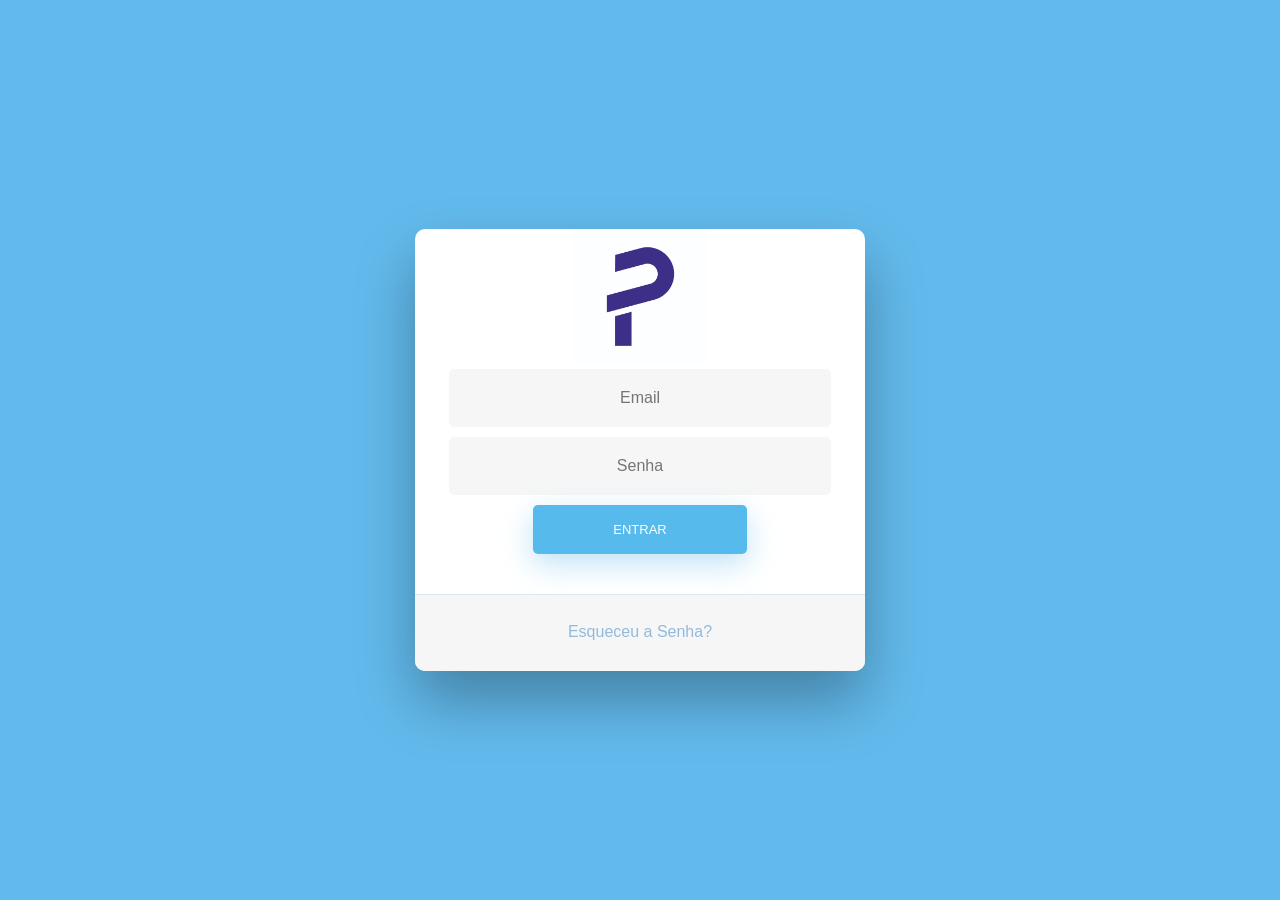
==== commit 747b5bf6: "Rename index2.html to index.html" ====
--- a/index.html
+++ b/index.html
@@ -1,694 +1,52 @@
-<!doctype html>
-<html lang="en">
+<!DOCTYPE html>
+<html>
+<head>
+  <title>Predita</title>
+  <link href="https://maxcdn.bootstrapcdn.com/bootstrap/4.0.0/css/bootstrap.min.css" rel="stylesheet">
+  <script src="https://maxcdn.bootstrapcdn.com/bootstrap/4.0.0/js/bootstrap.min.js"></script>
+  <script src="https://cdnjs.cloudflare.com/ajax/libs/jquery/3.2.1/jquery.min.js"></script>
+  <link href="assets/css/style.css" rel="stylesheet">
+</head>
+<body background="assets/images/background.jpg">
+  <div class="wrapper fadeInDown">
+    <div id="formContent">
+      <div class="fadeIn first">
+        <img src="assets/images/logo.jpg" id="icon" alt="User Icon" />
+      </div>
 
-<head>
-  
-  <meta charset="utf-8">
-  <meta name="viewport" content="width=device-width, initial-scale=1, shrink-to-fit=no">
+      <form id="loginForm">
+        <input type="text" id="username" class="fadeIn second" placeholder="Email" required>
+        <input type="password" id="password" class="fadeIn third" placeholder="Senha" required>
+        <input type="submit" class="fadeIn fourth" value="Entrar">
+      </form>
 
-  <title>Predita</title>
-
-  <!-- Template CSS -->
-  <link rel="stylesheet" href="assets/css/style-starter.css">
-
-  <!-- google fonts -->
-  <link href="//fonts.googleapis.com/css?family=Nunito:300,400,600,700,800,900&display=swap" rel="stylesheet">
-</head>
-
-<body class="sidebar-menu-collapsed">
-  <div class="se-pre-con"></div>
-<section>
-  <!-- sidebar menu start -->
-  <div class="sidebar-menu sticky-sidebar-menu">
-
-    <!-- logo start -->
-    <div class="logo">
-      <h1><a href="painel.html">Predita</a></h1>
-    </div>
-
-  <!-- if logo is image enable this -->
-    <!-- image logo --
-    <div class="logo">
-      <a href="painel.html">
-        <img src="image-path" alt="Your logo" title="Your logo" class="img-fluid" style="height:35px;" />
-      </a>
-    </div>
-    <!-- //image logo -->
-
-    <div class="logo-icon text-center">
-      <a href="painel.html" title="logo"><img src="assets/images/logo.jpg" alt="logo-icon"> </a>
-    </div>
-    <!-- //logo end -->
-
-    <div class="sidebar-menu-inner">
-
-      <!-- sidebar nav start -->
-      <ul class="nav nav-pills nav-stacked custom-nav">
-        <li class="active"><a href="painel.html"><i class="fa fa-tachometer"></i><span> Painel</span></a>
-        </li>
-        <li class="menu-list">
-          <a href="#"><i class="fa fa-cogs"></i>
-            <span>Cliente<i class="lnr lnr-chevron-right"></i></span></a>
-          <ul class="sub-menu-list">
-            <li><a href="carousels.html">Carroséis</a> </li>
-            <li><a href="cards.html">Cartões</a> </li>
-            <li><a href="people.html">Colaboradores</a></li>
-          </ul>
-        </li>
-        <li><a href="pricing.html"><i class="fa fa-table"></i> <span>Tabelas</span></a></li>
-        <li><a href="blocks.html"><i class="fa fa-th"></i> <span>Blocos de Conteúdos</span></a></li>
-        <li><a href="forms.html"><i class="fa fa-file-text"></i> <span>Cadastros</span></a></li>
-      </ul>
-      <!-- //sidebar nav end -->
-      <!-- toggle button start -->
-      <a class="toggle-btn">
-        <i class="fa fa-angle-double-left menu-collapsed__left"><span>Esconder</span></i>
-        <i class="fa fa-angle-double-right menu-collapsed__right"></i>
-      </a>
-      <!-- //toggle button end -->
+      <div id="formFooter">
+        <a class="underlineHover" href="#">Esqueceu a Senha?</a>
+      </div>
     </div>
   </div>
-  <!-- //sidebar menu end -->
-  <!-- header-starts -->
-  <div class="header sticky-header">
 
-    <!-- notification menu start -->
-    <div class="menu-right">
-      <div class="navbar user-panel-top">
-        <div class="search-box">
-          <form action="#search-results.html" method="get">
-            <input class="search-input" placeholder="Buscar..." type="search" id="search">
-            <button class="search-submit" value=""><span class="fa fa-search"></span></button>
-          </form>
-        </div>
-        <div class="user-dropdown-details d-flex">
-          <div class="profile_details_left">
-            <ul class="nofitications-dropdown">
-              <li class="dropdown">
-                <a href="#" class="dropdown-toggle" data-toggle="dropdown" aria-expanded="false"><i
-                    class="fa fa-bell-o"></i><span class="badge blue">3</span></a>
-                <ul class="dropdown-menu">
-                  <li>
-                    <div class="notification_header">
-                      <h3>Notificações</h3>
-                    </div>
-                  </li>
-                  <li><a href="#" class="grid">
-                      <div class="user_img"><img src="assets/images/avatar1.jpg" alt=""></div>
-                      <div class="notification_desc">
-                        <p>Estagiário</p>
-                        <span>Agora mesmo</span>
-                      </div>
-                    </a></li>
-                  <li class="odd"><a href="#" class="grid">
-                      <div class="user_img"><img src="assets/images/avatar2.jpg" alt=""></div>
-                      <div class="notification_desc">
-                        <p>Gerente</p>
-                        <span>1 hora atrás</span>
-                      </div>
-                    </a></li>
-                  <li><a href="#" class="grid">
-                      <div class="user_img"><img src="assets/images/avatar3.jpg" alt=""></div>
-                      <div class="notification_desc">
-                        <p>Desenvolvedor</p>
-                        <span>2 horas atrás</span>
-                      </div>
-                    </a></li>
-                  <li>
-                    <div class="notification_bottom">
-                      <a href="#all" class="bg-primary">Ver todas as notificações</a>
-                    </div>
-                  </li>
-                </ul>
-              </li>
-              <li class="dropdown">
-                <a href="#" class="dropdown-toggle" data-toggle="dropdown" aria-expanded="false"><i
-                    class="fa fa-comment-o"></i><span class="badge blue">4</span></a>
-                <ul class="dropdown-menu">
-                  <li>
-                    <div class="notification_header">
-                      <h3>Mensagens</h3>
-                    </div>
-                  </li>
-                  <li><a href="#" class="grid">
-                      <div class="user_img"><img src="assets/images/avatar1.jpg" alt=""></div>
-                      <div class="notification_desc">
-                        <p>Estagiário</p>
-                        <span>Agora mesmo</span>
-                      </div>
-                    </a></li>
-                  <li class="odd"><a href="#" class="grid">
-                      <div class="user_img"><img src="assets/images/avatar2.jpg" alt=""></div>
-                      <div class="notification_desc">
-                        <p>Gerente</p>
-                        <span>1 hora atrás</span>
-                      </div>
-                    </a></li>
-                  <li><a href="#" class="grid">
-                      <div class="user_img"><img src="assets/images/avatar3.jpg" alt=""></div>
-                      <div class="notification_desc">
-                        <p>Desenvolvedor</p>
-                        <span>2 horas atrás</span>
-                      </div>
-                    </a></li>
-                  <li><a href="#" class="grid">
-                      <div class="user_img"><img src="assets/images/avatar1.jpg" alt=""></div>
-                      <div class="notification_desc">
-                        <p>Estagiário</p>
-                        <span>4 horas atrás</span>
-                      </div>
-                    </a></li>
-                  <li>
-                    <div class="notification_bottom">
-                      <a href="#all" class="bg-primary">Ver todas as Mensagens</a>
-                    </div>
-                  </li>
-                </ul>
-              </li>
-            </ul>
-          </div>
-          <div class="profile_details">
-            <ul>
-              <li class="dropdown profile_details_drop">
-                <a href="#" class="dropdown-toggle" data-toggle="dropdown" id="dropdownMenu3" aria-haspopup="true"
-                  aria-expanded="false">
-                  <div class="profile_img">
-                    <img src="assets/images/profileimg.jpg" class="rounded-circle" alt="" />
-                    <div class="user-active">
-                      <span></span>
-                    </div>
-                  </div>
-                </a>
-                <ul class="dropdown-menu drp-mnu" aria-labelledby="dropdownMenu3">
-                  <li class="user-info">
-                    <h5 class="user-name">Lucas</h5>
-                    <span class="status ml-2">Disponível</span>
-                  </li>
-                  <li> <a href="#"><i class="lnr lnr-user"></i>Meu Perfil</a> </li>
-                  <li> <a href="#"><i class="lnr lnr-cog"></i>Configuração</a> </li>
-                  <li class="logout"> <a href="index.html"><i class="fa fa-power-off"></i>Sair</a> </li>
-                </ul>
-              </li>
-            </ul>
-          </div>
-        </div>
-      </div>
-    </div>
-    <!--notification menu end -->
-  </div>
-  <!-- //header-ends -->
-  <!-- main content start -->
-<div class="main-content">
+  <script>
+    document.getElementById("loginForm").addEventListener("submit", async function(event) {
+      event.preventDefault();
+      const email = document.getElementById("username").value;
+      const senha = document.getElementById("password").value;
+      const response = await fetch("https://backpredita.onrender.com/api/login",      
+       {
+        method: "POST",
+        headers: {
+          "Content-Type": "application/json"
+        },
+        body: JSON.stringify({ email, senha })
+      }
+    );
 
-  <!-- content -->
-  <div class="container-fluid content-top-gap">
-
-    <nav aria-label="breadcrumb">
-      <ol class="breadcrumb my-breadcrumb">
-        <li class="breadcrumb-item"><a href="painel.html">Início</a></li>
-        <li class="breadcrumb-item active" aria-current="page">Painel</li>
-      </ol>
-    </nav>
-    <div class="welcome-msg pt-3 pb-4">
-      <h1>Olá <span class="text-primary">Lucas</span>, bem-vindo de volta</h1>
-      <p>Seus detalhes.</p>
-    </div>
-
-    <!-- statistics data -->
-    <div class="statistics">
-      <div class="row">
-        <div class="col-xl-6 pr-xl-2">
-          <div class="row">
-            <div class="col-sm-6 pr-sm-2 statistics-grid">
-              <div class="card card_border border-primary-top p-4">
-                <i class="lnr lnr-users"> </i>
-                <h3 class="text-primary number">0</h3>
-                <p class="stat-text">Relatórios</p>
-              </div>
-            </div>
-            <div class="col-sm-6 pl-sm-2 statistics-grid">
-              <div class="card card_border border-primary-top p-4">
-                <i class="lnr lnr-eye"> </i>
-                <h3 class="text-secondary number">0</h3>
-                <p class="stat-text">Consultas</p>
-              </div>
-            </div>
-          </div>
-        </div>
-        <div class="col-xl-6 pl-xl-2">
-          <div class="row">
-            <div class="col-sm-6 pr-sm-2 statistics-grid">
-              <div class="card card_border border-primary-top p-4">
-                <i class="lnr lnr-cloud-download"> </i>
-                <h3 class="text-success number">0</h3>
-                <p class="stat-text">Extração de Tabelas</p>
-              </div>
-            </div>
-            <div class="col-sm-6 pl-sm-2 statistics-grid">
-              <div class="card card_border border-primary-top p-4">
-                <i class="lnr lnr-home lnr-cloud-upload"></i>
-                <h3 class="text-danger number">0</h3>
-                <p class="stat-text">Envios</p>
-              </div>
-            </div>
-          </div>
-        </div>
-      </div>
-    </div>
-    <!-- //statistics data -->
-
-    <!-- charts -->
-    <div class="chart">
-      <div class="row">
-        <div class="col-lg-6 pr-lg-2 chart-grid">
-          <div class="card text-center card_border">
-            <div class="card-header chart-grid__header">
-              Gráfico
-            </div>
-            <div class="card-body">
-              <!-- bar chart -->
-              <div id="container">
-                <canvas id="barchart"></canvas>
-              </div>
-              <!-- //bar chart -->
-            </div>
-            <div class="card-footer text-muted chart-grid__footer">
-              2024
-            </div>
-          </div>
-        </div>
-        <div class="col-lg-6 pl-lg-2 chart-grid">
-          <div class="card text-center card_border">
-            <div class="card-header chart-grid__header">
-              Gráfico de Seguimento
-            </div>
-            <div class="card-body">
-              <!-- line chart -->
-              <div id="container">
-                <canvas id="linechart"></canvas>
-              </div>
-              <!-- //line chart -->
-            </div>
-            <div class="card-footer text-muted chart-grid__footer">
-              2024
-            </div>
-          </div>
-        </div>
-      </div>
-    </div>
-    <!-- //charts -->
-
-    <!-- chatting -->
-
-    
-<div class="chat-container">
-  <div class="chat-header">Predita</div>
-
-  <div class="chat-messages" id="chat-messages">
-    <!-- Mensagens aparecerão aqui -->
-  </div>
-
-  <div class="chat-input">
-    <input type="text" id="userInput" placeholder="Envie uma mensagem..." />
-    <button onclick="sendMessage()"><i class="fa fa-paper-plane"></i></button>
-  </div>
-</div>
-
-
-<script>
-  async function sendMessage() {
-    const input = document.getElementById("userInput");
-    const message = input.value.trim();
-    if (!message) return;
-    
-    const chatMessages = document.getElementById("chat-messages");
-    
-    // Exibe a mensagem do usuário
-    const userMsg = document.createElement("div");
-    userMsg.className = "message user-message";
-    userMsg.textContent = message;
-    chatMessages.appendChild(userMsg);
-    
-    input.value = "";
-    chatMessages.scrollTop = chatMessages.scrollHeight;
-    
-    try {        
-        const response = await fetch("https://backpredita.onrender.com/chat", {        
-        method: "POST",
-        headers: { "Content-Type": "application/json" },
-        body: JSON.stringify({ message })
-      });
-
-      const data = await response.json();
-
-      // Exibe a resposta do bot
-      const botMsg = document.createElement("div");
-      botMsg.className = "message bot-message";
-      botMsg.textContent = data.response;
-      chatMessages.appendChild(botMsg);
-      chatMessages.scrollTop = chatMessages.scrollHeight;
-
-    } catch (error) {
-      const errorMsg = document.createElement("div");
-      errorMsg.className = "message bot-message";
-      errorMsg.textContent = "Erro ao conectar com o servidor.";
-      chatMessages.appendChild(errorMsg);
-      chatMessages.scrollTop = chatMessages.scrollHeight;
-    }
-  }
-</script>
-
-
-
-
-<!-- //chatting -->
-
-<!-- accordions -->
-<div class="accordions">
-      <div class="row">
-        <!-- accordion style 1 -->
-        <div class="col-lg-12 mb-4">
-          <div class="card card_border">
-            <div class="card-header chart-grid__header">
-              Mais Informações
-            </div>
-            <div class="card-body">
-              <div class="accordion" id="accordionExample">
-                <div class="card">
-                  <div class="card-header bg-white p-0" id="headingOne">
-                    <a href="#" class="card__title p-3" data-toggle="collapse" data-target="#collapseOne"
-                    aria-expanded="true" aria-controls="collapseOne">Como usar</a>
-                  </div>
-
-                  <div id="collapseOne" class="collapse show" aria-labelledby="headingOne"
-                  data-parent="#accordionExample">
-                    <div class="card-body para__style">
-                      Com o Predita, você pode extrair tabelas, gerar relatórios, consultar informações e muito mais.
-                      É possível também interagir com o sistema através do chatbot, que está disponível para te ajudar
-                      a qualquer momento.
-                    </div>
-                  </div>
-                </div>
-                <div class="card">
-                  <div class="card-header bg-white p-0" id="headingTwo">
-                    <a href="#" class="card__title p-3" data-toggle="collapse" data-target="#collapseTwo"
-                    aria-expanded="false" aria-controls="collapseTwo">Scripts</a>
-                  </div>
-                  <div id="collapseTwo" class="collapse" aria-labelledby="headingTwo" data-parent="#accordionExample">
-                    <div class="card-body para__style">
-                      O Predita é um sistema que utiliza chatbot treinado para realizar tarefas de forma automatizada,
-                      veja alguns Scripts programados que você pode utilizar para facilitar o seu dia a dia:
-                      <ul>
-                        <li>Extração de Tabelas</li>
-                        <li>Relatórios</li>
-                        <li>Consultas</li>
-                        <li>Envios</li>
-                    </div>
-                  </div>
-                </div>
-                <div class="card">
-                  <div class="card-header bg-white p-0" id="headingThree">
-                    <a href="#" class="card__title p-3" data-toggle="collapse" data-target="#collapseThree"
-                    aria-expanded="false" aria-controls="collapseThree">Sugestões</a>
-                  </div>
-                  <div id="collapseThree" class="collapse" aria-labelledby="headingThree"
-                    data-parent="#accordionExample">
-                    <div class="card-body para__style">
-                      Para sugestões de melhorias, dúvidas ou problemas, entre em contato com o suporte técnico
-                      através do e-mail: suporte@predita.com
-                      <ul>
-                      Acompanhe-nos nas redes sociais: @predita
-                      </ul>
-                    </div>
-                  </div>
-                </div>
-              </div>
-            </div>
-          </div>
-        </div>
-        <!-- //accordion style 1 -->
-      </div>
-    </div>
-    <!-- //accordions -->
-
-    <!-- modals -->
-    <section class="template-cards">
-      <div class="card card_border">
-        <div class="cards__heading">
-          <h3>Modelos - <span> Para consulta</span></h3>
-        </div>
-        <div class="card-body pb-0">
-          <div class="row">
-            <div class="col-lg-6 pr-lg-2 chart-grid">
-              <div class="card text-center card_border">
-                <div class="card-header chart-grid__header">
-                  Relatório de Gastos
-                </div>
-                <div class="card-body">
-                  <!-- Button trigger modal -->
-                  <button type="button" class="btn btn-primary btn-style" data-toggle="modal"
-                  data-target="#exampleModal">
-                    Download
-                  </button>
-
-                  <!-- Modal -->
-                  <div class="modal fade" id="exampleModal" tabindex="-1" role="dialog"
-                  aria-labelledby="exampleModalLabel" aria-hidden="true">
-                    <div class="modal-dialog" role="document">
-                      <div class="modal-content">
-                        <div class="modal-header">
-                          <h5 class="modal-title" id="exampleModalLabel">Relatório de Gastos</h5>
-                          <button type="button" class="close" data-dismiss="modal" aria-label="Close">
-                            <span aria-hidden="true">&times;</span>
-                          </button>
-                        </div>
-                        <div class="modal-body">
-                          ...
-                        </div>
-                        <div class="modal-footer">
-                          <button type="button" class="btn btn-danger" data-dismiss="modal">Sair</button>
-                          <button type="button" class="btn btn-success">Download</button>
-                        </div>
-                      </div>
-                    </div>
-                  </div>
-                </div>
-              </div>
-            </div>
-            <div class="col-lg-6 chart-grid">
-              <div class="card text-center card_border">
-                <div class="card-header chart-grid__header">
-                  Relatório de Entradas
-                </div>
-                <div class="card-body">
-                  <!-- Button trigger modal -->
-                  <button type="button" class="btn btn-primary btn-style" data-toggle="modal"
-                  data-target="#exampleModalCenter">
-                    Download
-                  </button>
-                  <!-- Modal -->
-                  <div class="modal fade" id="exampleModalCenter" tabindex="-1" role="dialog"
-                  aria-labelledby="exampleModalCenterTitle" aria-hidden="true">
-                    <div class="modal-dialog modal-dialog-centered" role="document">
-                      <div class="modal-content">
-                        <div class="modal-header">
-                          <h5 class="modal-title" id="exampleModalLongTitle">Relatório de Entradas</h5>
-                          <button type="button" class="close" data-dismiss="modal" aria-label="Close">
-                            <span aria-hidden="true">&times;</span>
-                          </button>
-                        </div>
-                        <div class="modal-body">
-                          ...
-                        </div>
-                        <div class="modal-footer">
-                          <button type="button" class="btn btn-danger" data-dismiss="modal">Sair</button>
-                          <button type="button" class="btn btn-success">Download</button>
-                        </div>
-                      </div>
-                    </div>
-                  </div>
-                </div>
-              </div>
-            </div>
-          </div>
-        </div>
-      </div>
-    </section>
-    <!-- //modals -->
-
-  </div>
-  <!-- //content -->
-</div>
-<!-- main content end-->
-</section>
-
-  <!--footer section start-->
-<footer class="dashboard">
-  <p>&copy 2024 All Rights Reserved | Design by <a href="https://github.com/luqinias" target="_blank"
-    class="text-primary">Lucas Lira.</a></p>
-</footer>
-<!--footer section end-->
-<!-- move top -->
-<button onclick="topFunction()" id="movetop" class="bg-primary" title="Go to top">
-  <span class="fa fa-angle-up"></span>
-</button>
-<script>
-  // When the user scrolls down 20px from the top of the document, show the button
-  window.onscroll = function () {
-    scrollFunction()
-  };
-
-  function scrollFunction() {
-    if (document.body.scrollTop > 20 || document.documentElement.scrollTop > 20) {
-      document.getElementById("movetop").style.display = "block";
-    } else {
-      document.getElementById("movetop").style.display = "none";
-    }
-  }
-  
-  // When the user clicks on the button, scroll to the top of the document
-  function topFunction() {
-    document.body.scrollTop = 0;
-    document.documentElement.scrollTop = 0;
-  }
-</script>
-<!-- /move top -->
-
-
-<script src="assets/js/jquery-3.3.1.min.js"></script>
-<script src="assets/js/jquery-1.10.2.min.js"></script>
-
-<!-- chart js -->
-<script src="assets/js/Chart.min.js"></script>
-<script src="assets/js/utils.js"></script>
-<!-- //chart js -->
-
-<!-- Different scripts of charts.  Ex.Barchart, Linechart -->
-<script src="assets/js/bar.js"></script>
-<script src="assets/js/linechart.js"></script>
-<!-- //Different scripts of charts.  Ex.Barchart, Linechart -->
-
-
-<script src="assets/js/jquery.nicescroll.js"></script>
-<script src="assets/js/scripts.js"></script>
-
-<!-- close script -->
-<script>
-  var closebtns = document.getElementsByClassName("close-grid");
-  var i;
-  
-  for (i = 0; i < closebtns.length; i++) {
-    closebtns[i].addEventListener("click", function () {
-      this.parentElement.style.display = 'none';
+      if (response.ok) {
+        window.location.href = "painel.html";
+      } else {
+        alert("Credenciais inválidas, tente novamente.");
+      }
     });
-  }
-</script>
-<!-- //close script -->
-
-<!-- disable body scroll when navbar is in active -->
-<script>
-  $(function () {
-    $('.sidebar-menu-collapsed').click(function () {
-      $('body').toggleClass('noscroll');
-    })
-  });
-</script>
-<!-- disable body scroll when navbar is in active -->
-
- <!-- loading-gif Js -->
- <script src="assets/js/modernizr.js"></script>
- <script>
-   $(window).load(function () {
-     // Animate loader off screen
-     $(".se-pre-con").fadeOut("slow");;
-    });
- </script>
- <!--// loading-gif Js -->
-
-<!-- Bootstrap Core JavaScript -->
-<script src="assets/js/bootstrap.min.js"></script>
-
+  </script>
 </body>
-
-  <style>
-      .chat-container {
-        width: 100%;
-        max-width: 800px;
-        margin: auto;
-        border: 1px solid #ddd;
-        border-radius: 10px;
-        display: flex;
-        flex-direction: column;
-        height: 500px;
-        font-family: Arial, sans-serif;
-      }
-    
-      .chat-header {
-        background-color: #3f51b5;
-        color: white;
-        padding: 15px;
-        font-size: 18px;
-        border-top-left-radius: 10px;
-        border-top-right-radius: 10px;
-      }
-    
-      .chat-messages {
-        flex: 1;
-        padding: 15px;
-        overflow-y: auto;
-        background-color: #f9f9f9;
-      }
-    
-      .message {
-        max-width: 70%;
-        padding: 10px 15px;
-        margin: 10px 0;
-        border-radius: 15px;
-        clear: both;
-      }
-    
-      .user-message {
-        background-color: #d1e7dd;
-        float: right;
-        text-align: right;
-      }
-    
-      .bot-message {
-        background-color: #eeeeee;
-        float: left;
-        text-align: left;
-      }
-    
-      .chat-input {
-        display: flex;
-        padding: 10px;
-        border-top: 1px solid #ccc;
-        background-color: #fff;
-        border-bottom-left-radius: 10px;
-        border-bottom-right-radius: 10px;
-      }
-    
-      .chat-input input {
-        flex: 1;
-        padding: 10px;
-        border: 1px solid #ccc;
-        border-radius: 20px;
-        outline: none;
-      }
-    
-      .chat-input button {
-        background-color: #3f51b5;
-        border: none;
-        color: white;
-        padding: 10px 15px;
-        margin-left: 10px;
-        border-radius: 50%;
-        cursor: pointer;
-      }
-    
-      .chat-input button:hover {
-        background-color: #2c3e9e;
-      }
-  </style>
 </html>
-  
--- a/assets/css/style.css
+++ b/assets/css/style.css
@@ -0,0 +1,308 @@
+
+/* BASIC */
+
+html {
+    background-color: #56baed;
+  }
+  
+  body {
+    font-family: "Poppins", sans-serif;
+    height: 100vh;
+  }
+  
+  a {
+    color: #92badd;
+    display:inline-block;
+    text-decoration: none;
+    font-weight: 400;
+  }
+  
+  h2 {
+    text-align: center;
+    font-size: 16px;
+    font-weight: 600;
+    text-transform: uppercase;
+    display:inline-block;
+    margin: 40px 8px 10px 8px; 
+    color: #cccccc;
+  }
+  
+  
+  
+  /* STRUCTURE */
+  
+  .wrapper {
+    display: flex;
+    align-items: center;
+    flex-direction: column; 
+    justify-content: center;
+    width: 100%;
+    min-height: 100%;
+    padding: 20px;
+  }
+  
+  #formContent {
+    -webkit-border-radius: 10px 10px 10px 10px;
+    border-radius: 10px 10px 10px 10px;
+    background: #fff;
+    padding: 30px;
+    width: 90%;
+    max-width: 450px;
+    position: relative;
+    padding: 0px;
+    -webkit-box-shadow: 0 30px 60px 0 rgba(0,0,0,0.3);
+    box-shadow: 0 30px 60px 0 rgba(0,0,0,0.3);
+    text-align: center;
+  }
+  
+  #formFooter {
+    background-color: #f6f6f6;
+    border-top: 1px solid #dce8f1;
+    padding: 25px;
+    text-align: center;
+    -webkit-border-radius: 0 0 10px 10px;
+    border-radius: 0 0 10px 10px;
+  }
+  
+  
+  
+  /* TABS */
+  
+  h2.inactive {
+    color: #cccccc;
+  }
+  
+  h2.active {
+    color: #0d0d0d;
+    border-bottom: 2px solid #5fbae9;
+  }
+  
+  
+  
+  /* FORM TYPOGRAPHY*/
+  
+  input[type=button], input[type=submit], input[type=reset]  {
+    background-color: #56baed;
+    border: none;
+    color: white;
+    padding: 15px 80px;
+    text-align: center;
+    text-decoration: none;
+    display: inline-block;
+    text-transform: uppercase;
+    font-size: 13px;
+    -webkit-box-shadow: 0 10px 30px 0 rgba(95,186,233,0.4);
+    box-shadow: 0 10px 30px 0 rgba(95,186,233,0.4);
+    -webkit-border-radius: 5px 5px 5px 5px;
+    border-radius: 5px 5px 5px 5px;
+    margin: 5px 20px 40px 20px;
+    -webkit-transition: all 0.3s ease-in-out;
+    -moz-transition: all 0.3s ease-in-out;
+    -ms-transition: all 0.3s ease-in-out;
+    -o-transition: all 0.3s ease-in-out;
+    transition: all 0.3s ease-in-out;
+  }
+  
+  input[type=button]:hover, input[type=submit]:hover, input[type=reset]:hover  {
+    background-color: #39ace7;
+  }
+  
+  input[type=button]:active, input[type=submit]:active, input[type=reset]:active  {
+    -moz-transform: scale(0.95);
+    -webkit-transform: scale(0.95);
+    -o-transform: scale(0.95);
+    -ms-transform: scale(0.95);
+    transform: scale(0.95);
+  }
+  
+  input[type=text] {
+    background-color: #f6f6f6;
+    border: none;
+    color: #0d0d0d;
+    padding: 15px 32px;
+    text-align: center;
+    text-decoration: none;
+    display: inline-block;
+    font-size: 16px;
+    margin: 5px;
+    width: 85%;
+    border: 2px solid #f6f6f6;
+    -webkit-transition: all 0.5s ease-in-out;
+    -moz-transition: all 0.5s ease-in-out;
+    -ms-transition: all 0.5s ease-in-out;
+    -o-transition: all 0.5s ease-in-out;
+    transition: all 0.5s ease-in-out;
+    -webkit-border-radius: 5px 5px 5px 5px;
+    border-radius: 5px 5px 5px 5px;
+  }
+  
+  input[type=text]:focus {
+    background-color: #fff;
+    border-bottom: 2px solid #5fbae9;
+  }
+  
+  input[type=text]:placeholder {
+    color: #cccccc;
+  }
+  
+  input[type=password] {
+    background-color: #f6f6f6;
+    border: none;
+    color: #0d0d0d;
+    padding: 15px 32px;
+    text-align: center;
+    text-decoration: none;
+    display: inline-block;
+    font-size: 16px;
+    margin: 5px;
+    width: 85%;
+    border: 2px solid #f6f6f6;
+    -webkit-transition: all 0.5s ease-in-out;
+    -moz-transition: all 0.5s ease-in-out;
+    -ms-transition: all 0.5s ease-in-out;
+    -o-transition: all 0.5s ease-in-out;
+    transition: all 0.5s ease-in-out;
+    -webkit-border-radius: 5px 5px 5px 5px;
+    border-radius: 5px 5px 5px 5px;
+  }
+  
+  input[type=password]:focus {
+    background-color: #fff;
+    border-bottom: 2px solid #5fbae9;
+  }
+  
+  input[type=password]:placeholder {
+    color: #cccccc;
+  }
+
+  
+  .erro-msg {
+    color: red;
+    font-size: 0.8rem;
+    display: block;
+    margin-top: 2px;
+  }
+
+  input.erro {
+    border-color: red;
+  }
+
+  
+  
+  /* ANIMATIONS */
+  
+  /* Simple CSS3 Fade-in-down Animation */
+  .fadeInDown {
+    -webkit-animation-name: fadeInDown;
+    animation-name: fadeInDown;
+    -webkit-animation-duration: 1s;
+    animation-duration: 1s;
+    -webkit-animation-fill-mode: both;
+    animation-fill-mode: both;
+  }
+  
+  @-webkit-keyframes fadeInDown {
+    0% {
+      opacity: 0;
+      -webkit-transform: translate3d(0, -100%, 0);
+      transform: translate3d(0, -100%, 0);
+    }
+    100% {
+      opacity: 1;
+      -webkit-transform: none;
+      transform: none;
+    }
+  }
+  
+  @keyframes fadeInDown {
+    0% {
+      opacity: 0;
+      -webkit-transform: translate3d(0, -100%, 0);
+      transform: translate3d(0, -100%, 0);
+    }
+    100% {
+      opacity: 1;
+      -webkit-transform: none;
+      transform: none;
+    }
+  }
+  
+  /* Simple CSS3 Fade-in Animation */
+  @-webkit-keyframes fadeIn { from { opacity:0; } to { opacity:1; } }
+  @-moz-keyframes fadeIn { from { opacity:0; } to { opacity:1; } }
+  @keyframes fadeIn { from { opacity:0; } to { opacity:1; } }
+  
+  .fadeIn {
+    opacity:0;
+    -webkit-animation:fadeIn ease-in 1;
+    -moz-animation:fadeIn ease-in 1;
+    animation:fadeIn ease-in 1;
+  
+    -webkit-animation-fill-mode:forwards;
+    -moz-animation-fill-mode:forwards;
+    animation-fill-mode:forwards;
+  
+    -webkit-animation-duration:1s;
+    -moz-animation-duration:1s;
+    animation-duration:1s;
+  }
+  
+  .fadeIn.first {
+    -webkit-animation-delay: 0.4s;
+    -moz-animation-delay: 0.4s;
+    animation-delay: 0.4s;
+  }
+  
+  .fadeIn.second {
+    -webkit-animation-delay: 0.6s;
+    -moz-animation-delay: 0.6s;
+    animation-delay: 0.6s;
+  }
+  
+  .fadeIn.third {
+    -webkit-animation-delay: 0.8s;
+    -moz-animation-delay: 0.8s;
+    animation-delay: 0.8s;
+  }
+  
+  .fadeIn.fourth {
+    -webkit-animation-delay: 1s;
+    -moz-animation-delay: 1s;
+    animation-delay: 1s;
+  }
+  
+  /* Simple CSS3 Fade-in Animation */
+  .underlineHover:after {
+    display: block;
+    left: 0;
+    bottom: -10px;
+    width: 0;
+    height: 2px;
+    background-color: #56baed;
+    content: "";
+    transition: width 0.2s;
+  }
+  
+  .underlineHover:hover {
+    color: #0d0d0d;
+  }
+  
+  .underlineHover:hover:after{
+    width: 100%;
+  }
+  
+  
+  
+  /* OTHERS */
+  
+  *:focus {
+      outline: none;
+  } 
+  
+  #icon {
+    width:30%;
+    
+    
+
+  }
+  
